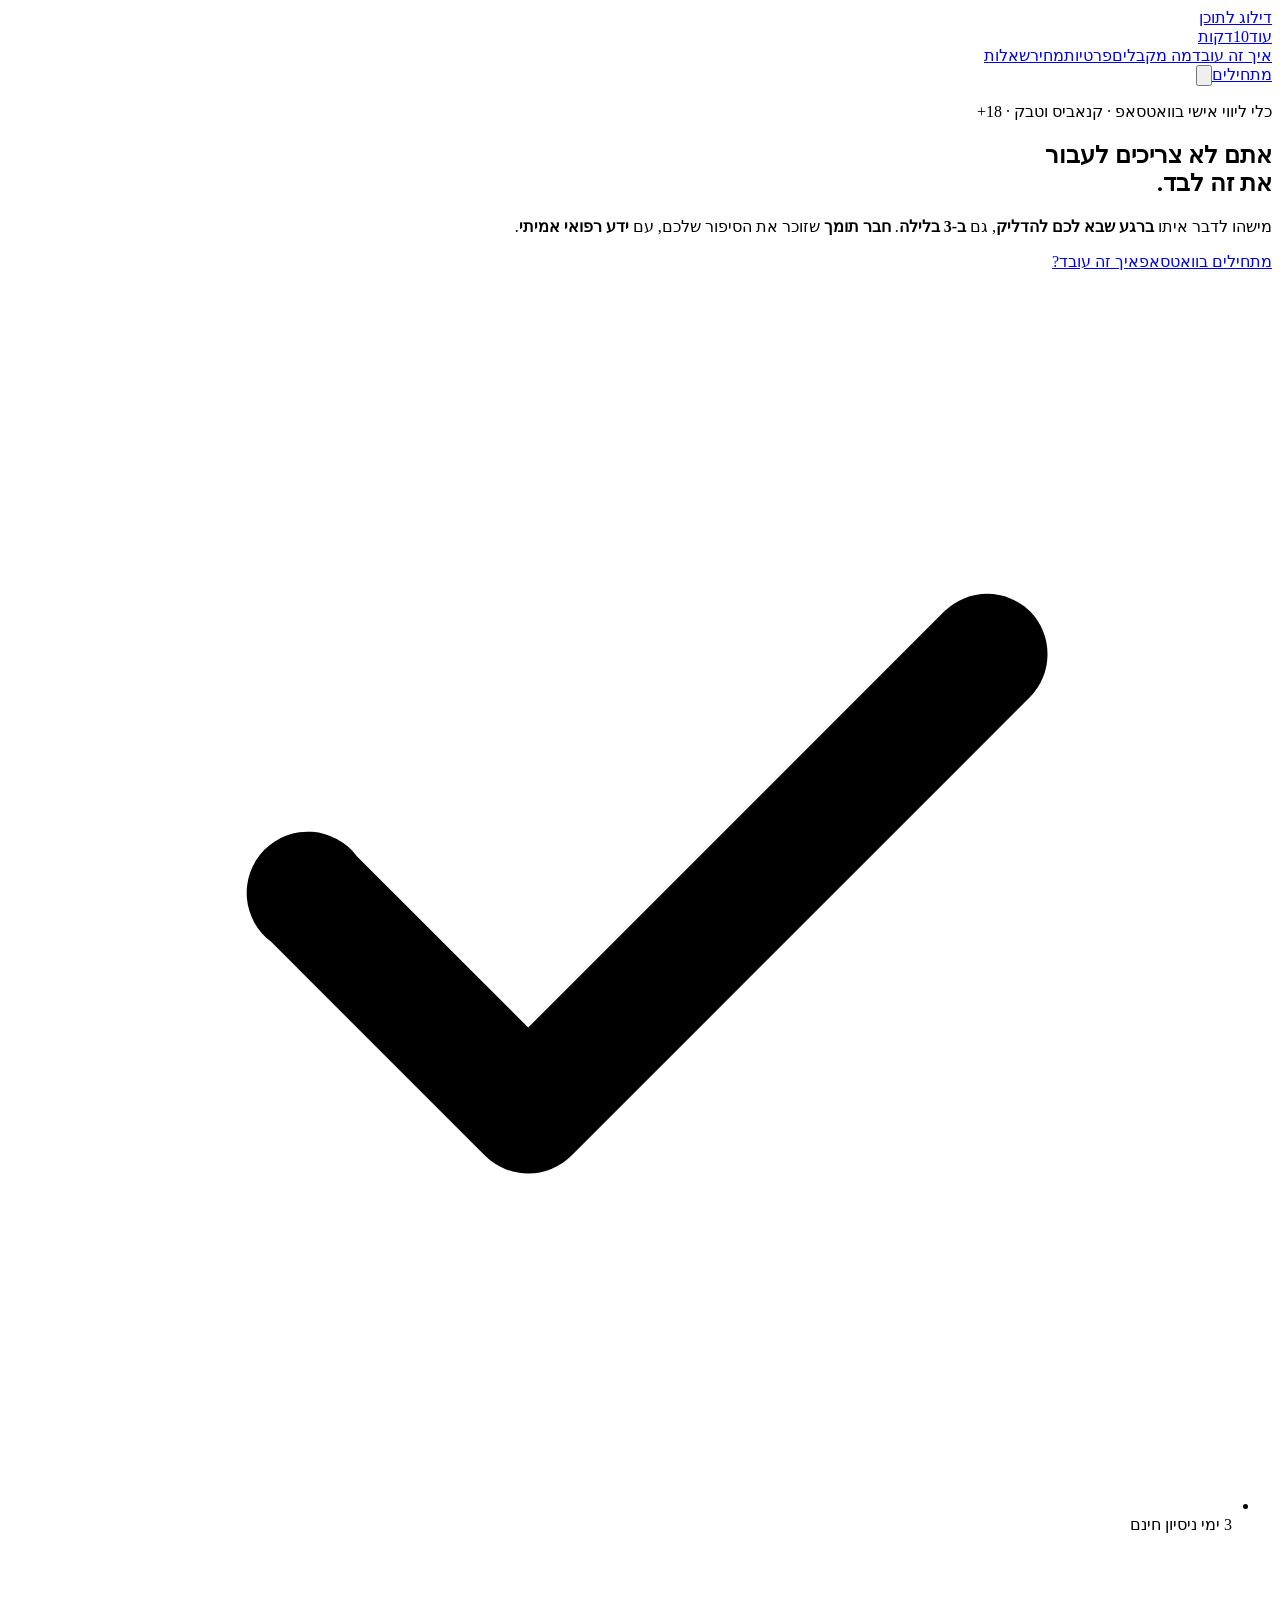
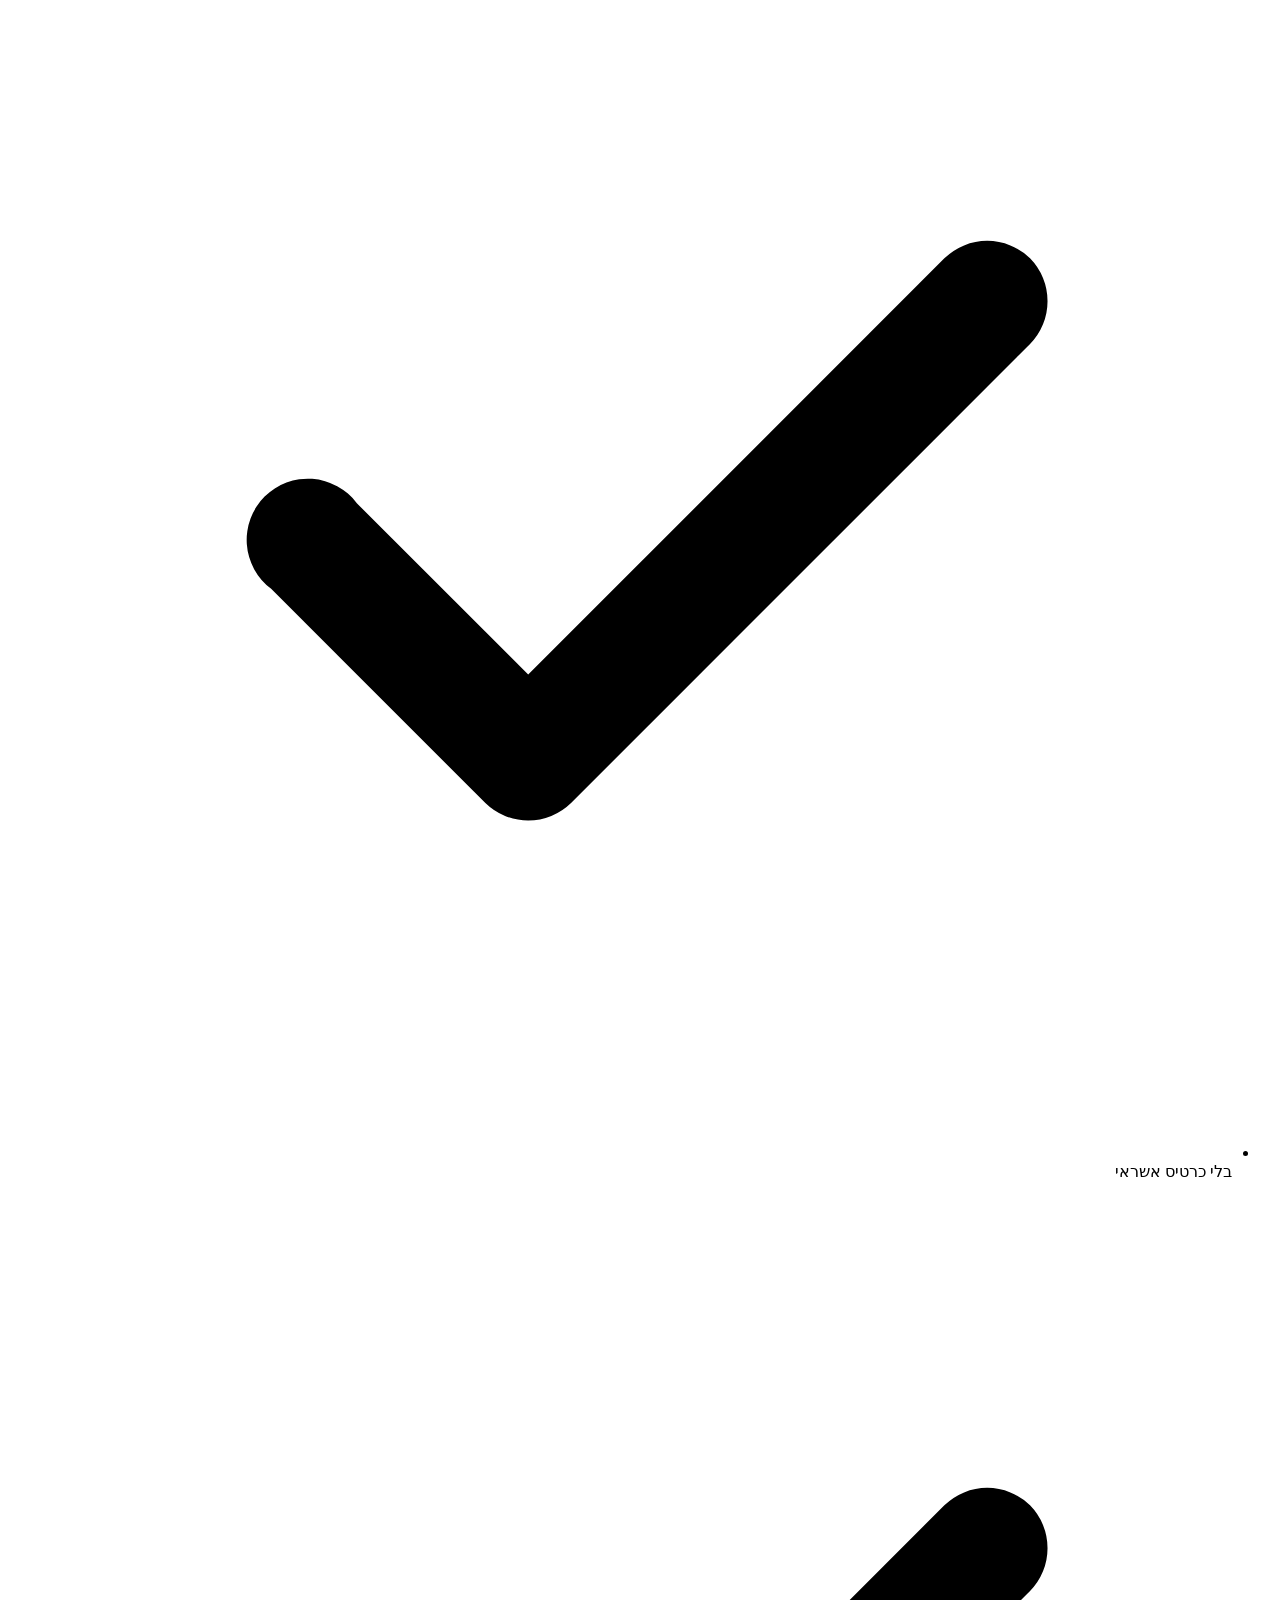
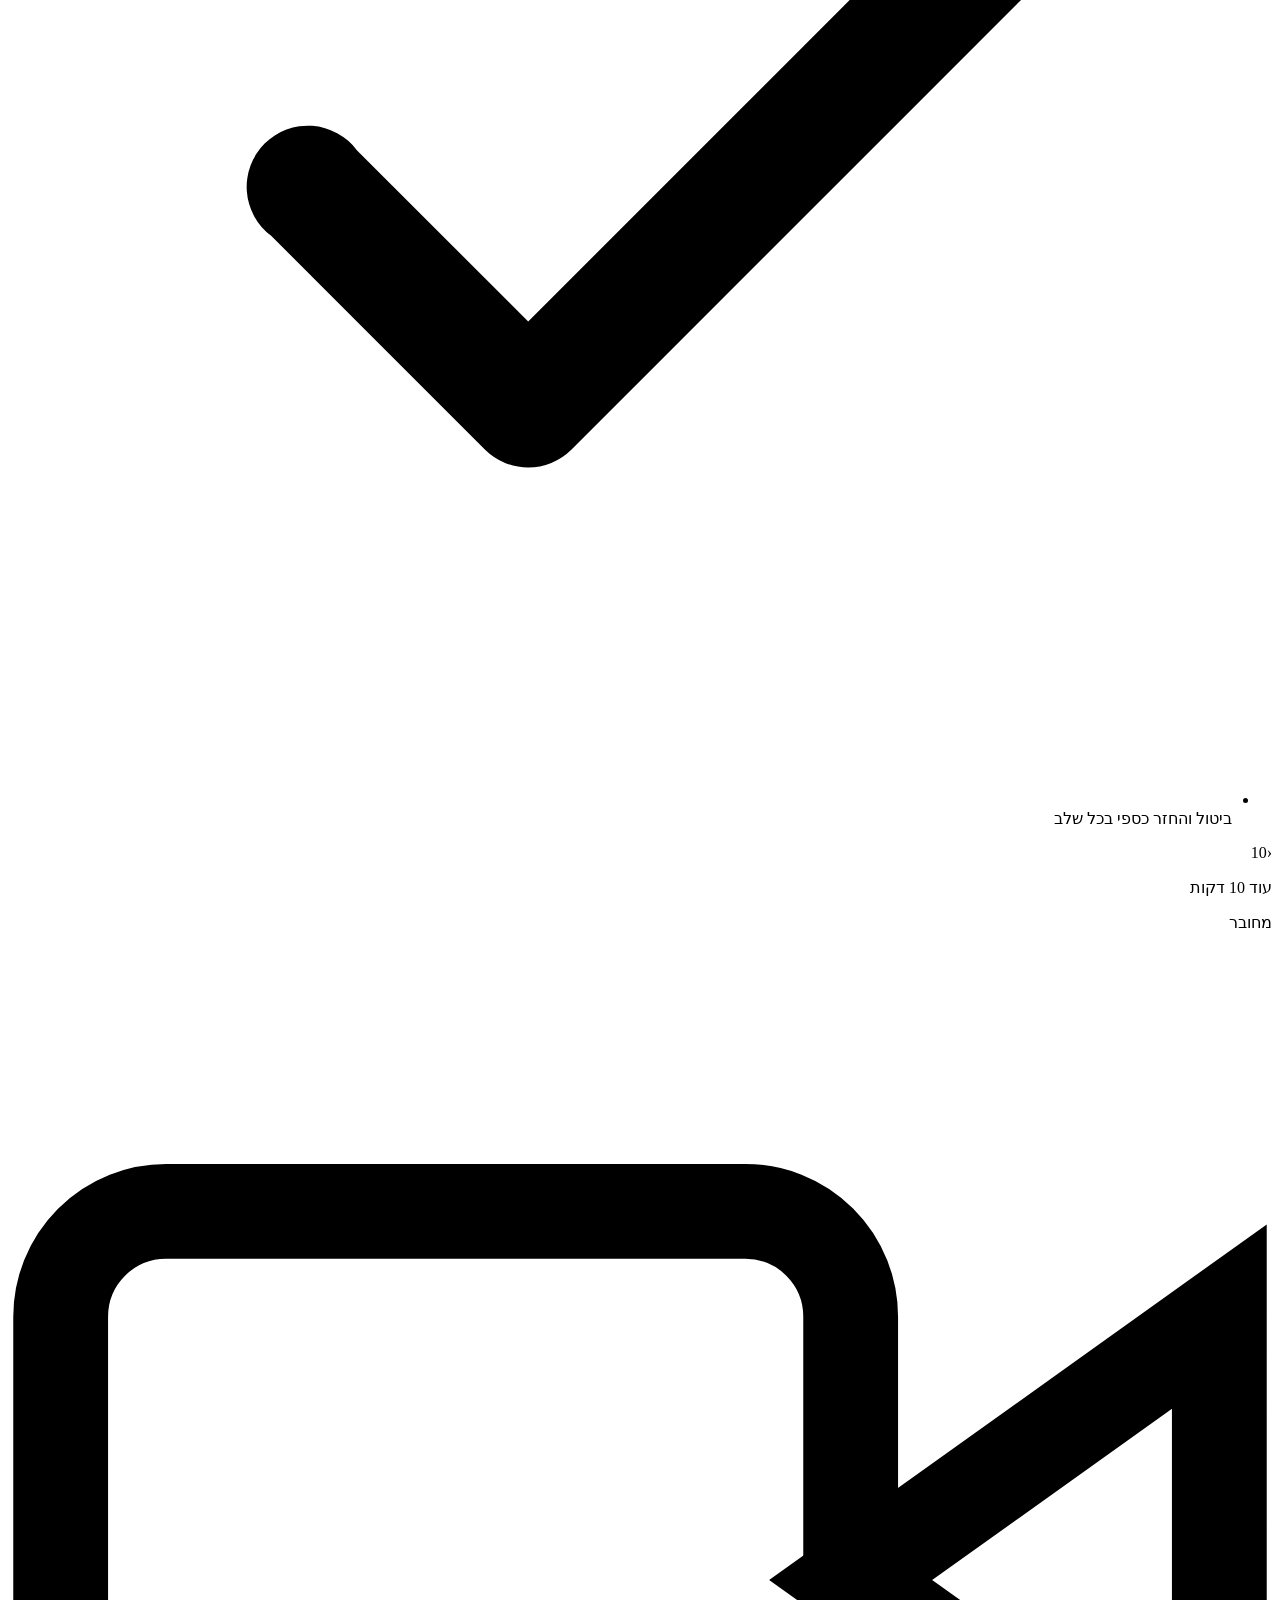
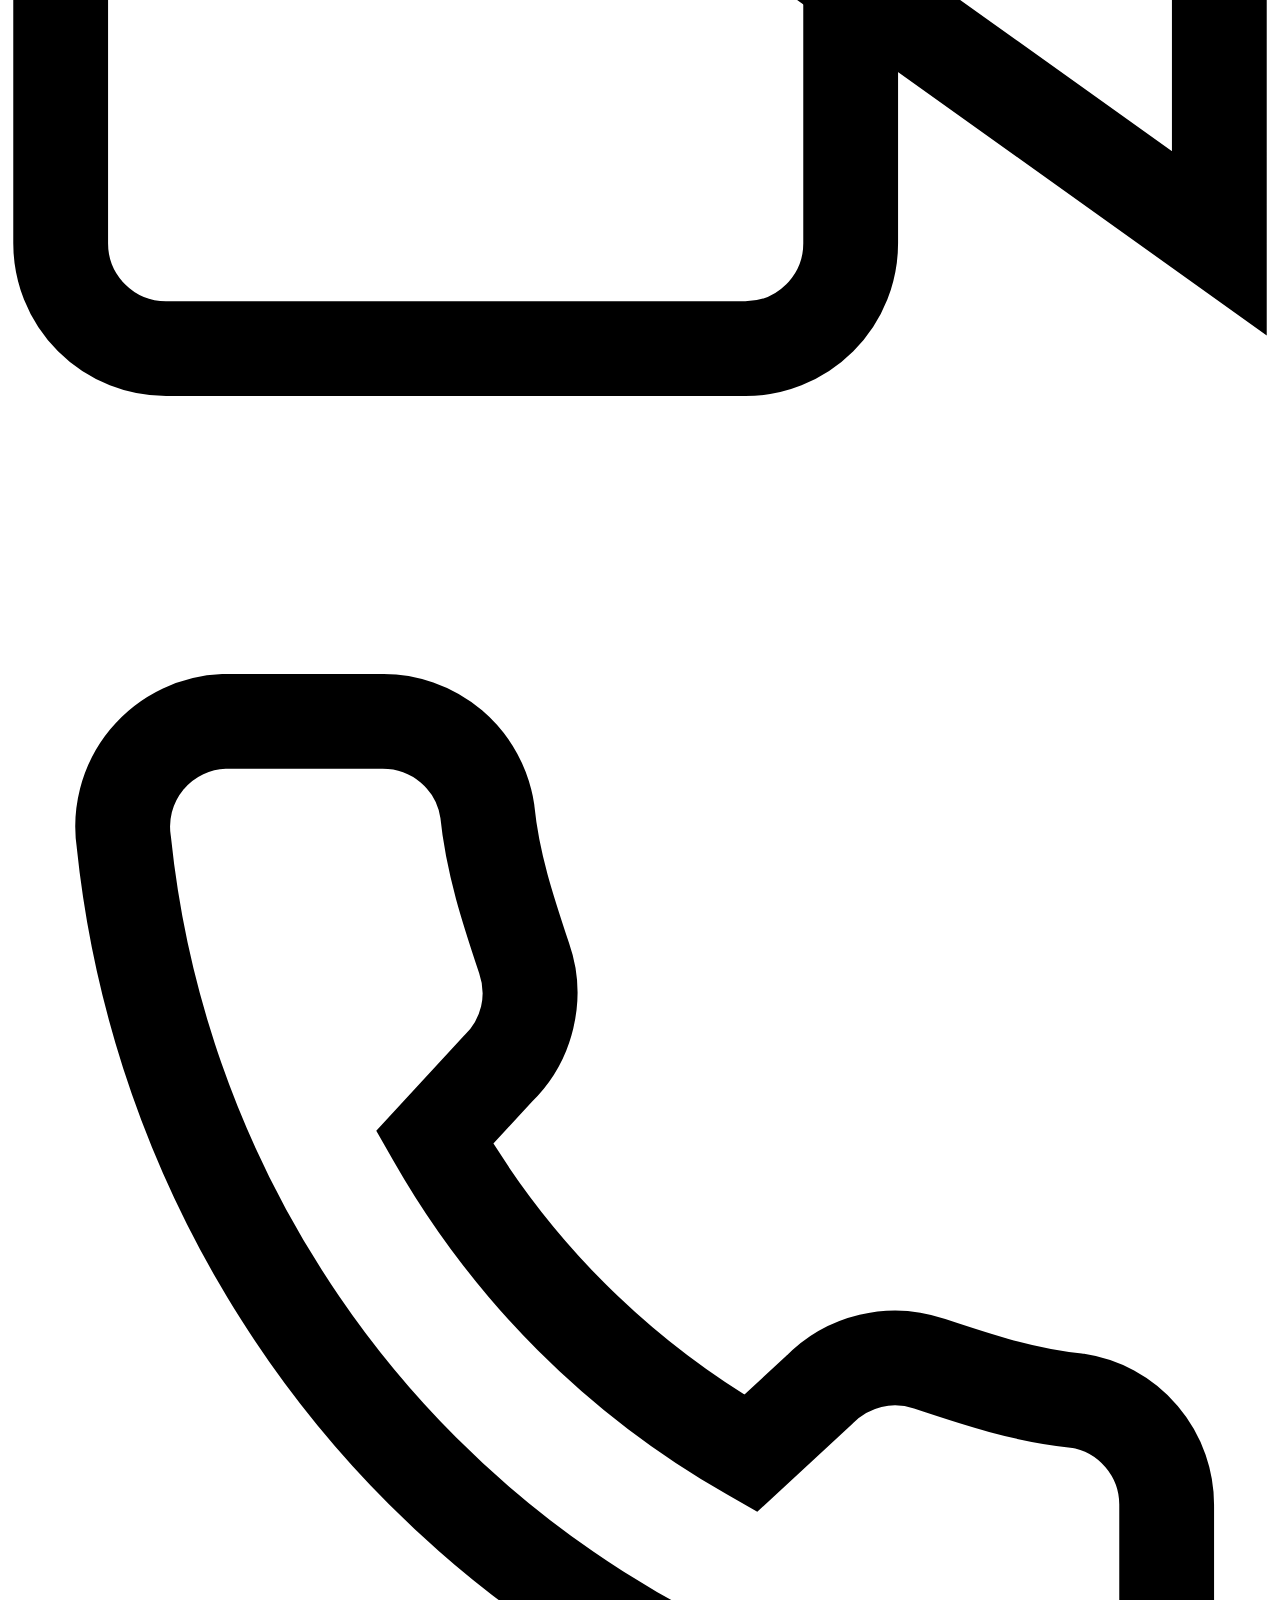
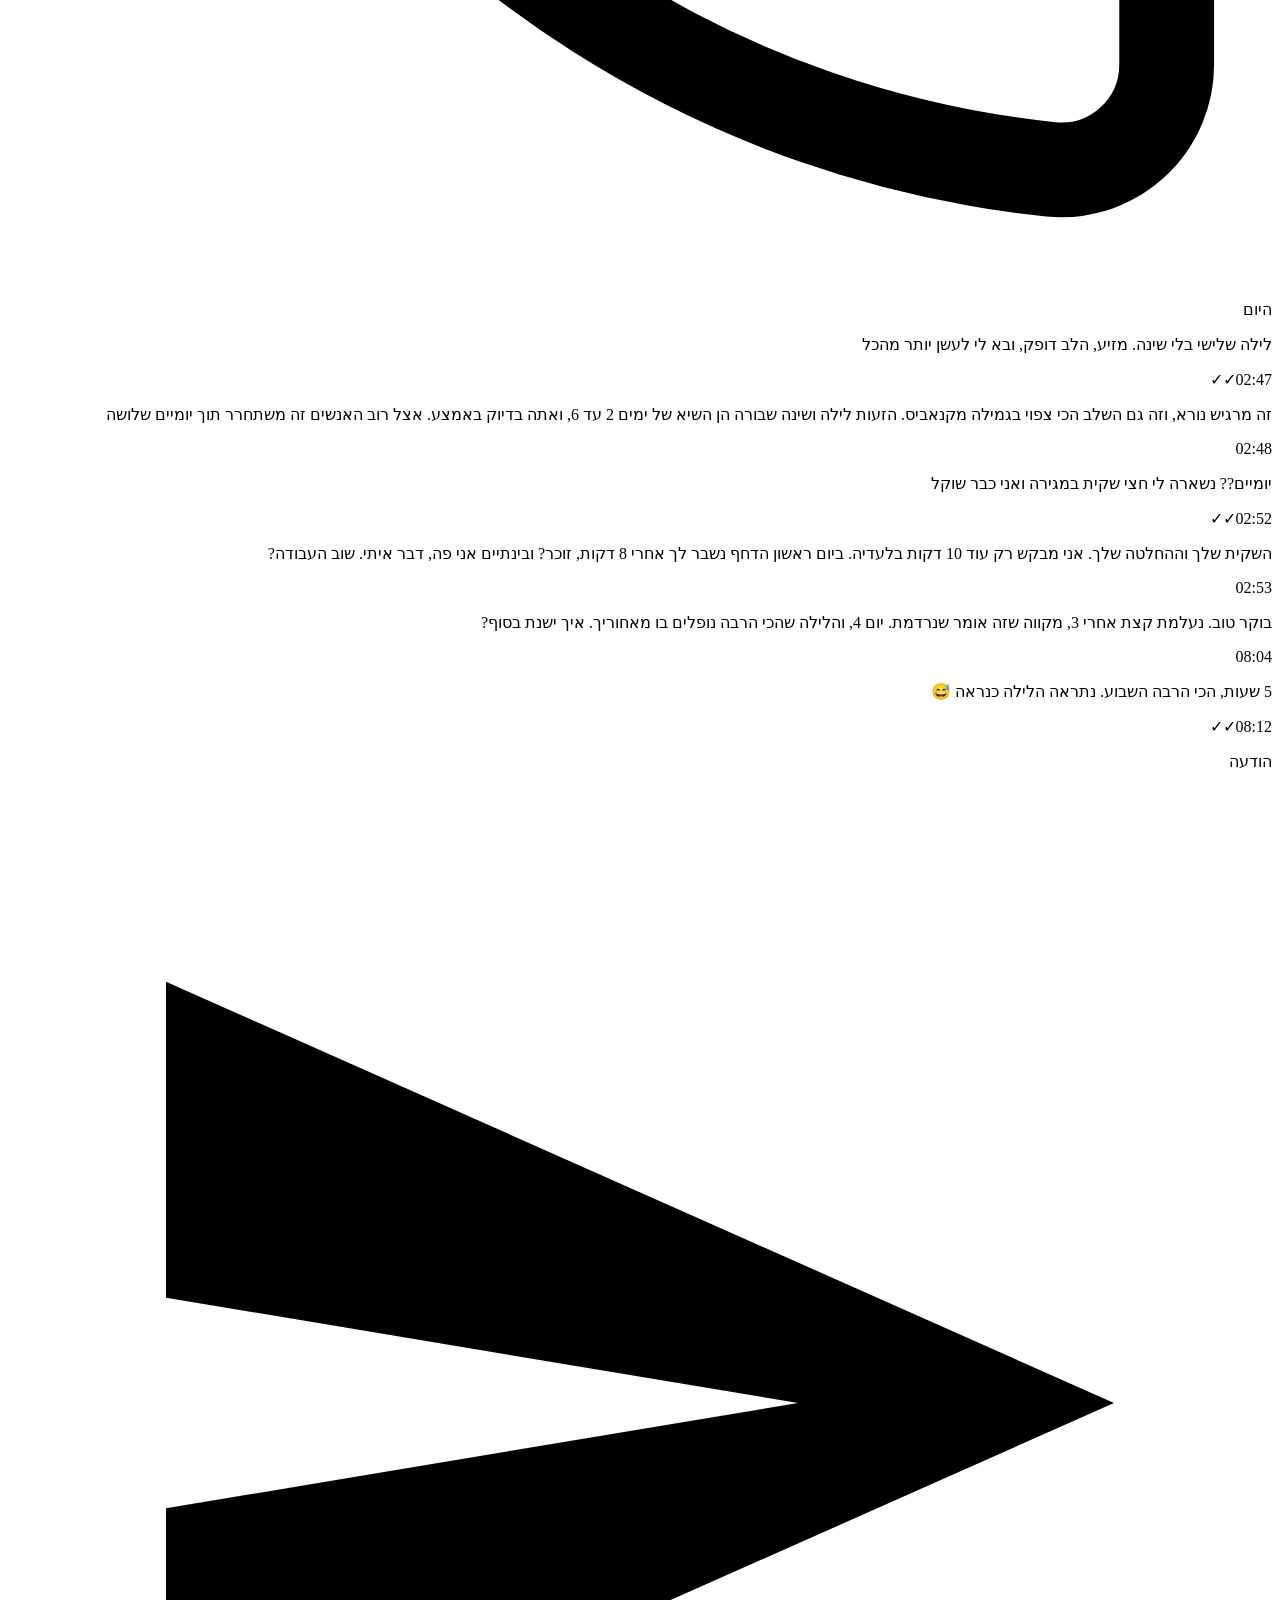
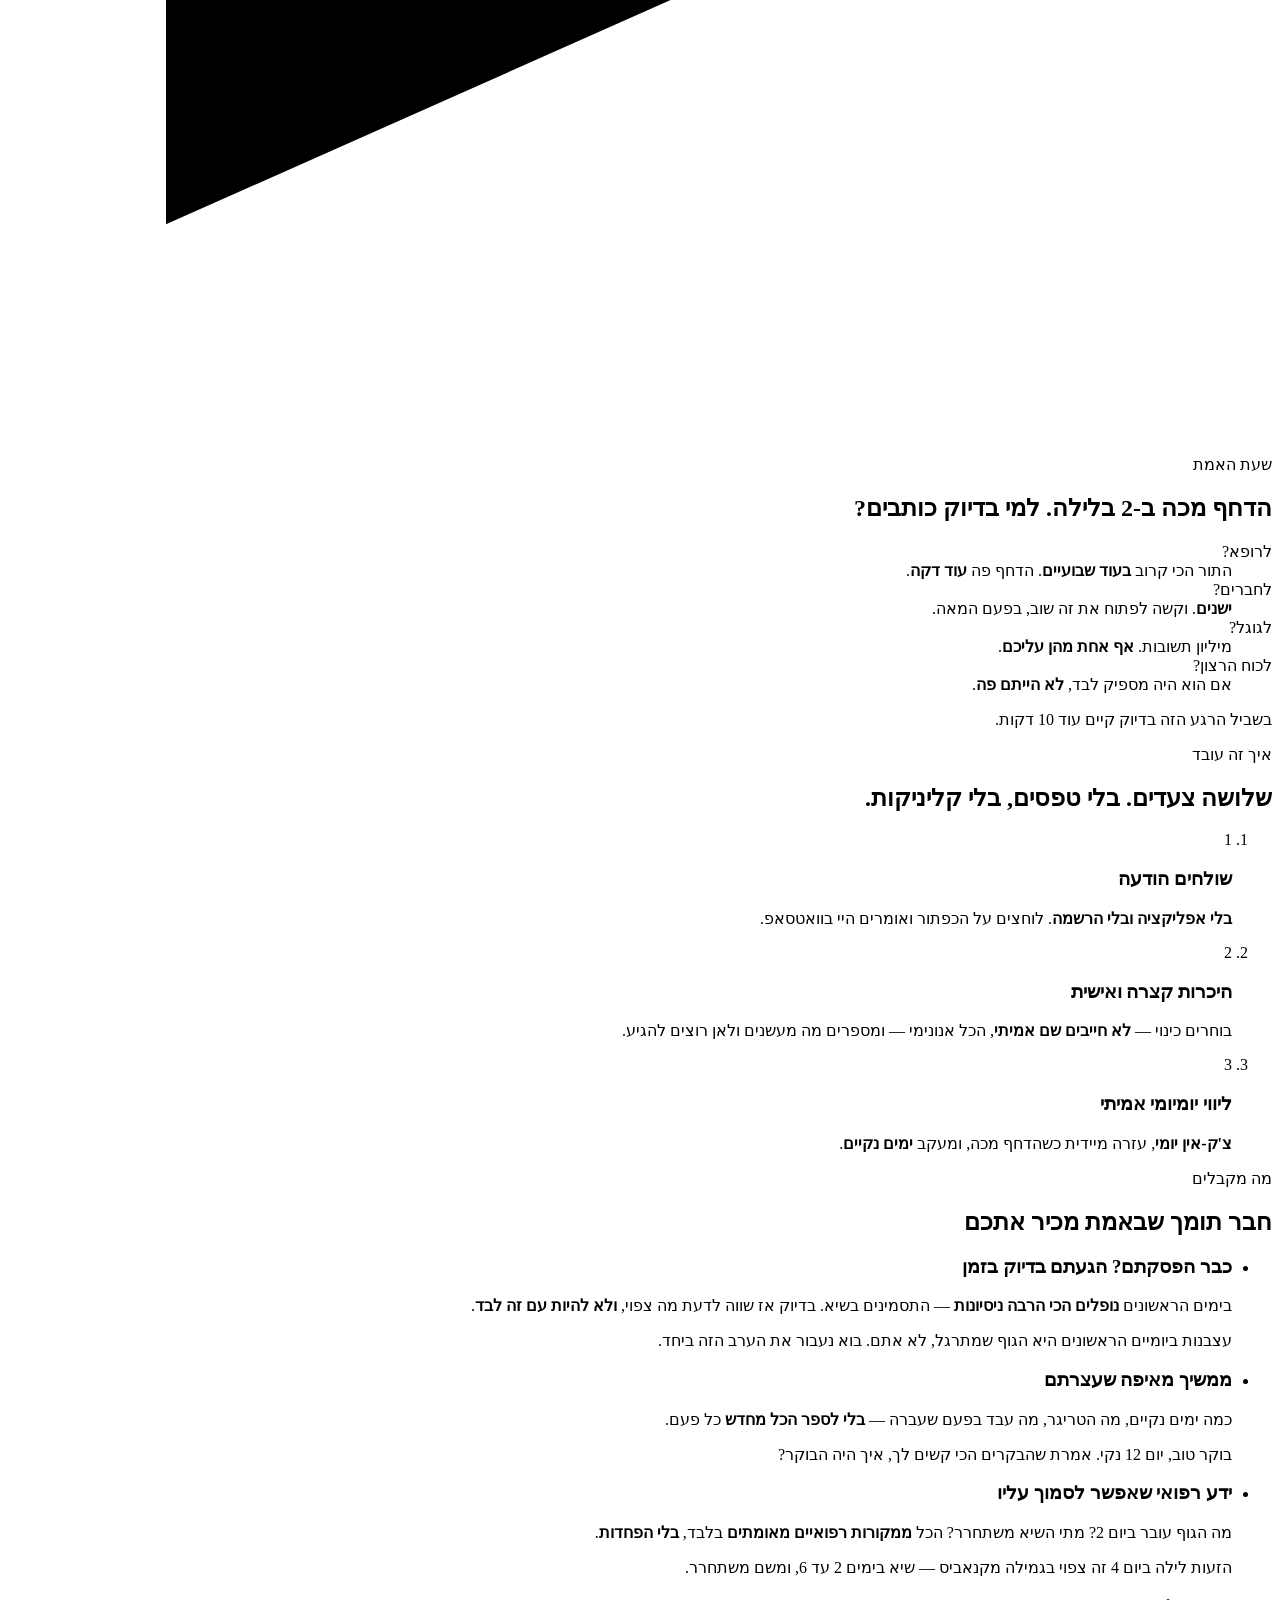
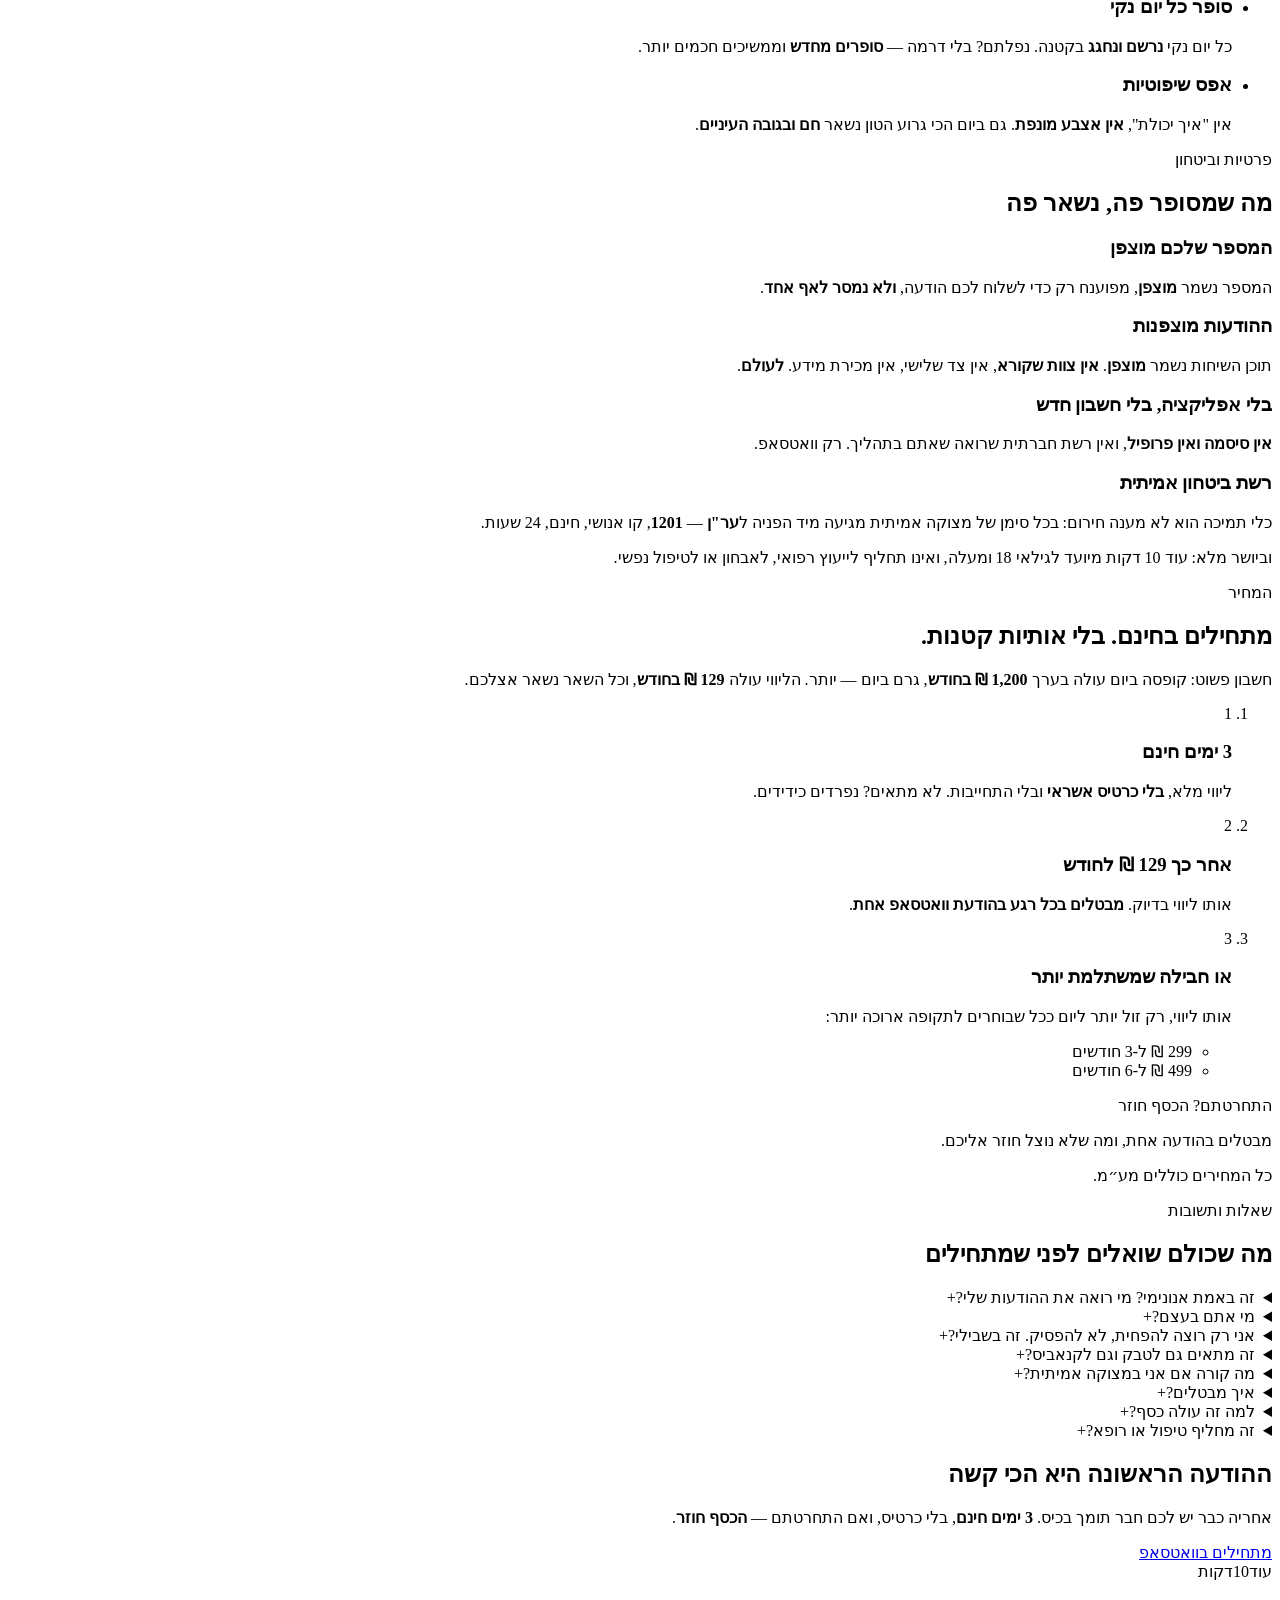
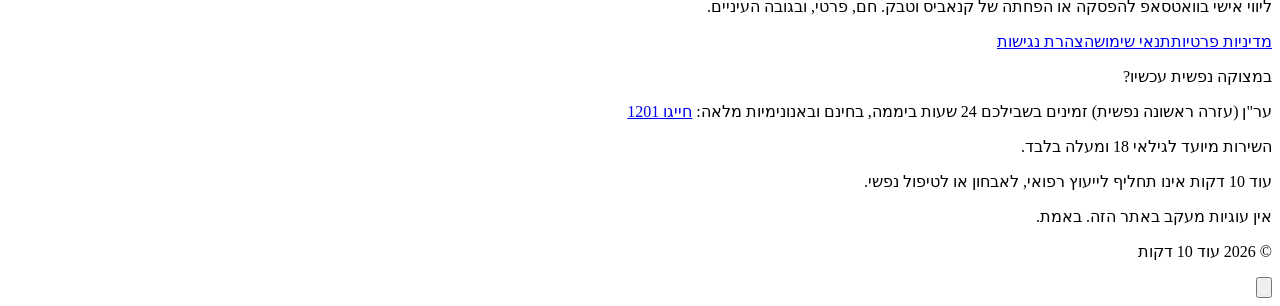
==== index.html @ 99d6e758 "deploy: od10 landing" ====
<!DOCTYPE html><!--PfLFIxn0717ZBJmPNACq7--><html lang="he" dir="rtl" class="__variable_29e9c3 __variable_bb5dc4"><head><meta charSet="utf-8"/><meta name="viewport" content="width=device-width, initial-scale=1"/><link rel="stylesheet" href="/od10-site/_next/static/css/7d9b120298d37b3e.css" data-precedence="next"/><link rel="preload" as="script" fetchPriority="low" href="/od10-site/_next/static/chunks/webpack-18ccf48b6e6c18bf.js"/><script src="/od10-site/_next/static/chunks/4bd1b696-c023c6e3521b1417.js" async=""></script><script src="/od10-site/_next/static/chunks/255-f966b36df833a702.js" async=""></script><script src="/od10-site/_next/static/chunks/main-app-56399e1a840329c0.js" async=""></script><script src="/od10-site/_next/static/chunks/619-ba102abea3e3d0e4.js" async=""></script><script src="/od10-site/_next/static/chunks/app/page-13c62856de426060.js" async=""></script><script src="/od10-site/_next/static/chunks/app/layout-a4df0aec4d3f6896.js" async=""></script><meta name="theme-color" content="#0e1b16"/><title>עוד 10 דקות | ליווי אישי בוואטסאפ לגמילה מקנאביס וטבק</title><meta name="description" content="ליווי אישי בוואטסאפ להפסקה או הפחתה של קנאביס וטבק. מישהו לדבר איתו ברגעי דחף, ידע רפואי מאומת ומעקב ימים נקיים. 3 ימי ניסיון חינם, בלי כרטיס אשראי."/><meta name="robots" content="index, follow"/><meta property="og:title" content="עוד 10 דקות | ליווי אישי בוואטסאפ לגמילה מקנאביס וטבק"/><meta property="og:description" content="ליווי אישי בוואטסאפ להפסקה או הפחתה של קנאביס וטבק. מישהו לדבר איתו ברגעי דחף, ידע רפואי מאומת ומעקב ימים נקיים. 3 ימי ניסיון חינם, בלי כרטיס אשראי."/><meta property="og:site_name" content="עוד 10 דקות"/><meta property="og:locale" content="he_IL"/><meta property="og:type" content="website"/><meta name="twitter:card" content="summary"/><meta name="twitter:title" content="עוד 10 דקות | ליווי אישי בוואטסאפ לגמילה מקנאביס וטבק"/><meta name="twitter:description" content="ליווי אישי בוואטסאפ להפסקה או הפחתה של קנאביס וטבק. מישהו לדבר איתו ברגעי דחף, ידע רפואי מאומת ומעקב ימים נקיים. 3 ימי ניסיון חינם, בלי כרטיס אשראי."/><link rel="icon" href="/od10-site/icon.svg?0298f5da7a929475" type="image/svg+xml" sizes="any"/><script src="/od10-site/_next/static/chunks/polyfills-42372ed130431b0a.js" noModule=""></script></head><body class="bg-paper text-ink font-body"><div hidden=""><!--$--><!--/$--></div><header class="on-night sticky top-0 z-50 border-b border-night-line bg-night/85 backdrop-blur-md"><a href="#main" class="sr-only focus:not-sr-only focus:absolute focus:top-2 focus:start-2 focus:z-50 focus:rounded-full focus:bg-green focus:px-4 focus:py-2 focus:text-fog">דילוג לתוכן</a><div class="mx-auto flex h-16 max-w-6xl items-center justify-between px-4 sm:px-6"><a class="text-fog text-2xl transition-opacity duration-150 ease-out hover:opacity-80 lg:text-3xl" aria-label="עוד 10 דקות, לעמוד הבית" href="/od10-site/"><span class="font-display inline-flex items-baseline gap-[0.28em] leading-none whitespace-nowrap "><span>עוד</span><span class="badge-10">10</span><span>דקות</span></span></a><nav aria-label="ניווט ראשי" class="hidden items-center gap-9 lg:flex"><a class="text-xl font-semibold text-fog-soft transition-colors duration-150 ease-out hover:text-fog" href="/od10-site/#how">איך זה עובד</a><a class="text-xl font-semibold text-fog-soft transition-colors duration-150 ease-out hover:text-fog" href="/od10-site/#benefits">מה מקבלים</a><a class="text-xl font-semibold text-fog-soft transition-colors duration-150 ease-out hover:text-fog" href="/od10-site/#trust">פרטיות</a><a class="text-xl font-semibold text-fog-soft transition-colors duration-150 ease-out hover:text-fog" href="/od10-site/#pricing">מחיר</a><a class="text-xl font-semibold text-fog-soft transition-colors duration-150 ease-out hover:text-fog" href="/od10-site/#faq">שאלות</a></nav><div class="flex items-center gap-2"><a href="https://wa.me/972000000000" target="_blank" rel="noopener noreferrer" class="inline-flex items-center justify-center rounded-full font-bold transition-colors duration-150 ease-out active:translate-y-px px-5 py-3 text-sm bg-green text-white hover:bg-green-deep ">מתחילים</a><button type="button" aria-label="פתיחת התפריט" aria-expanded="false" aria-controls="mobile-menu" class="grid size-11 place-items-center rounded-lg text-fog transition-colors duration-150 ease-out hover:bg-night-soft lg:hidden"><svg viewBox="0 0 24 24" fill="none" stroke="currentColor" stroke-width="2" stroke-linecap="round" aria-hidden="true" class="size-6"><line x1="4" y1="7" x2="20" y2="7"></line><line x1="4" y1="12" x2="20" y2="12"></line><line x1="4" y1="17" x2="20" y2="17"></line></svg></button></div></div></header><main id="main"><section class="on-night relative overflow-hidden bg-night text-fog"><div aria-hidden="true" class="pointer-events-none absolute inset-0" style="background:radial-gradient(42rem 30rem at 18% 65%, rgba(30, 129, 84, 0.16), transparent 65%)"></div><div class="relative mx-auto grid max-w-6xl items-start gap-8 px-4 pt-8 pb-12 sm:px-6 lg:grid-cols-[1fr_minmax(0,420px)] lg:gap-16 lg:pt-14 lg:pb-24"><div><p class="text-sm font-semibold text-green-soft lg:text-lg">כלי ליווי אישי בוואטסאפ · קנאביס וטבק · 18+</p><h1 class="mt-5 text-[2.3rem] leading-[1.15] sm:text-5xl lg:text-[4.5rem]">אתם לא צריכים לעבור<br/>את זה <span class="text-green-soft">לבד</span>.</h1><p class="mt-6 max-w-[40ch] text-lg leading-[1.85] text-fog-soft lg:text-2xl">מישהו לדבר איתו <strong>ברגע שבא לכם להדליק</strong>, גם<!-- --> <strong>ב-3 בלילה</strong>. <strong>חבר תומך</strong> שזוכר את הסיפור שלכם, עם <strong>ידע רפואי אמיתי</strong>.</p><div class="mt-9 flex flex-wrap items-center gap-x-7 gap-y-4"><a href="https://wa.me/972000000000" target="_blank" rel="noopener noreferrer" class="inline-flex items-center justify-center rounded-full font-bold transition-colors duration-150 ease-out active:translate-y-px px-9 py-4 text-xl bg-green text-white hover:bg-green-deep ">מתחילים בוואטסאפ</a><a href="#how" class="text-lg font-semibold text-fog underline decoration-green-soft decoration-2 underline-offset-8 transition-colors duration-150 ease-out hover:text-green-soft lg:text-2xl">איך זה עובד?</a></div><ul class="mt-6 flex flex-col gap-2.5 text-base font-medium text-fog sm:flex-row sm:flex-wrap sm:gap-x-5 lg:text-lg"><li class="flex items-center gap-2"><svg viewBox="0 0 20 20" fill="currentColor" aria-hidden="true" class="size-5 shrink-0 text-green-soft"><path fill-rule="evenodd" d="M16.7 5.3a1 1 0 0 1 0 1.4l-7.5 7.5a1 1 0 0 1-1.4 0l-3.5-3.5a1 1 0 1 1 1.4-1.4l2.8 2.8 6.8-6.8a1 1 0 0 1 1.4 0Z" clip-rule="evenodd"></path></svg>3 ימי ניסיון חינם</li><li class="flex items-center gap-2"><svg viewBox="0 0 20 20" fill="currentColor" aria-hidden="true" class="size-5 shrink-0 text-green-soft"><path fill-rule="evenodd" d="M16.7 5.3a1 1 0 0 1 0 1.4l-7.5 7.5a1 1 0 0 1-1.4 0l-3.5-3.5a1 1 0 1 1 1.4-1.4l2.8 2.8 6.8-6.8a1 1 0 0 1 1.4 0Z" clip-rule="evenodd"></path></svg>בלי כרטיס אשראי</li><li class="flex items-center gap-2"><svg viewBox="0 0 20 20" fill="currentColor" aria-hidden="true" class="size-5 shrink-0 text-green-soft"><path fill-rule="evenodd" d="M16.7 5.3a1 1 0 0 1 0 1.4l-7.5 7.5a1 1 0 0 1-1.4 0l-3.5-3.5a1 1 0 1 1 1.4-1.4l2.8 2.8 6.8-6.8a1 1 0 0 1 1.4 0Z" clip-rule="evenodd"></path></svg>ביטול והחזר כספי בכל שלב</li></ul></div><div class="justify-self-center lg:justify-self-end"><div class="w-full max-w-[400px] overflow-hidden rounded-3xl border border-night-line font-normal shadow-xl" role="img" aria-label="הדמיה של שיחת וואטסאפ עם עוד 10 דקות, מדחף קשה ב-3 לפנות בוקר ועד הבוקר שאחריו"><div class="flex items-center justify-between gap-2 border-b border-wal-line bg-wal-head px-3 py-2"><div class="flex min-w-0 items-center gap-2.5"><span aria-hidden="true" class="text-2xl leading-none text-wal-time">‹</span><span class="font-display grid size-10 shrink-0 place-items-center rounded-full bg-green text-base text-white">10</span><div class="leading-tight"><p class="text-[15px] font-semibold text-wal-text">עוד 10 דקות</p><p class="text-xs text-wal-time">מחובר</p></div></div><div class="flex shrink-0 gap-4 text-wal-time" aria-hidden="true"><svg viewBox="0 0 24 24" fill="none" stroke="currentColor" stroke-width="1.8" class="size-5"><path d="M23 7l-7 5 7 5V7z"></path><rect x="1" y="5" width="15" height="14" rx="2"></rect></svg><svg viewBox="0 0 24 24" fill="none" stroke="currentColor" stroke-width="1.8" class="size-5"><path d="M22 16.9v3a2 2 0 0 1-2.2 2 19.8 19.8 0 0 1-8.6-3 19.5 19.5 0 0 1-6-6 19.8 19.8 0 0 1-3-8.6A2 2 0 0 1 4.1 2h3a2 2 0 0 1 2 1.7c.1 1 .4 1.9.7 2.8a2 2 0 0 1-.5 2.1L8.1 9.9a16 16 0 0 0 6 6l1.3-1.2a2 2 0 0 1 2.1-.5c.9.3 1.8.6 2.8.7a2 2 0 0 1 1.7 2z"></path></svg></div></div><div class="flex flex-col gap-2 bg-wal-bg px-3 py-4"><p class="mx-auto my-1 w-fit rounded-lg bg-wal-in px-3 py-1 text-xs text-wal-time shadow-sm">היום</p><div class="max-w-[82%] rounded-lg px-2.5 py-1.5 text-[14.5px] leading-relaxed text-wal-text shadow-sm self-end rounded-se-sm bg-wal-out"><p>לילה שלישי בלי שינה. מזיע, הלב דופק, ובא לי לעשן יותר מהכל</p><p class="mt-0.5 text-end text-[11px] leading-none text-wal-time">02:47<span class="ms-1 text-wal-tick" aria-hidden="true">✓✓</span></p></div><div class="max-w-[82%] rounded-lg px-2.5 py-1.5 text-[14.5px] leading-relaxed text-wal-text shadow-sm self-start rounded-ss-sm bg-wal-in"><p>זה מרגיש נורא, וזה גם השלב הכי צפוי בגמילה מקנאביס. הזעות לילה ושינה שבורה הן השיא של ימים 2 עד 6, ואתה בדיוק באמצע. אצל רוב האנשים זה משתחרר תוך יומיים שלושה</p><p class="mt-0.5 text-end text-[11px] leading-none text-wal-time">02:48</p></div><div class="max-w-[82%] rounded-lg px-2.5 py-1.5 text-[14.5px] leading-relaxed text-wal-text shadow-sm self-end rounded-se-sm bg-wal-out"><p>יומיים?? נשארה לי חצי שקית במגירה ואני כבר שוקל</p><p class="mt-0.5 text-end text-[11px] leading-none text-wal-time">02:52<span class="ms-1 text-wal-tick" aria-hidden="true">✓✓</span></p></div><div class="max-w-[82%] rounded-lg px-2.5 py-1.5 text-[14.5px] leading-relaxed text-wal-text shadow-sm self-start rounded-ss-sm bg-wal-in"><p>השקית שלך וההחלטה שלך. אני מבקש רק עוד 10 דקות בלעדיה. ביום ראשון הדחף נשבר לך אחרי 8 דקות, זוכר? ובינתיים אני פה, דבר איתי. שוב העבודה?</p><p class="mt-0.5 text-end text-[11px] leading-none text-wal-time">02:53</p></div><div class="max-w-[82%] rounded-lg px-2.5 py-1.5 text-[14.5px] leading-relaxed text-wal-text shadow-sm self-start rounded-ss-sm bg-wal-in"><p>בוקר טוב. נעלמת קצת אחרי 3, מקווה שזה אומר שנרדמת. יום 4, והלילה שהכי הרבה נופלים בו מאחוריך. איך ישנת בסוף?</p><p class="mt-0.5 text-end text-[11px] leading-none text-wal-time">08:04</p></div><div class="max-w-[82%] rounded-lg px-2.5 py-1.5 text-[14.5px] leading-relaxed text-wal-text shadow-sm self-end rounded-se-sm bg-wal-out"><p>5 שעות, הכי הרבה השבוע. נתראה הלילה כנראה 😅</p><p class="mt-0.5 text-end text-[11px] leading-none text-wal-time">08:12<span class="ms-1 text-wal-tick" aria-hidden="true">✓✓</span></p></div></div><div class="flex items-center gap-2 bg-wal-head px-3 py-2"><div class="flex-1 rounded-full bg-wal-in px-4 py-2.5 text-sm text-wal-time">הודעה</div><span class="grid size-9 shrink-0 place-items-center rounded-full bg-green text-white" aria-hidden="true"><svg viewBox="0 0 24 24" fill="currentColor" class="size-[18px]"><path d="M3 20l18-8L3 4v6l12 2-12 2v6z"></path></svg></span></div></div></div></div></section><section class="on-night border-t border-night-line bg-night-soft py-12 text-fog lg:py-24"><div class="mx-auto max-w-6xl px-4 sm:px-6"><p class="text-sm font-semibold text-green-soft lg:text-lg">שעת האמת</p><h2 class="mt-3 max-w-2xl text-[1.6rem] sm:text-4xl lg:text-[3.5rem]">הדחף מכה ב-2 בלילה. למי בדיוק כותבים?</h2><dl class="mt-8 grid gap-4 sm:grid-cols-2 sm:gap-x-12 sm:gap-y-8 lg:mt-14"><div class="rounded-2xl border border-night-line bg-night p-5 sm:rounded-none sm:border-y-0 sm:border-e-0 sm:border-s-2 sm:bg-transparent sm:p-0 sm:ps-5"><dt class="text-xl font-bold text-fog lg:text-3xl">לרופא?</dt><dd class="mt-1.5 leading-[1.85] text-fog-soft lg:text-xl">התור הכי קרוב <strong>בעוד שבועיים</strong>. הדחף פה<!-- --> <strong>עוד דקה</strong>.</dd></div><div class="rounded-2xl border border-night-line bg-night p-5 sm:rounded-none sm:border-y-0 sm:border-e-0 sm:border-s-2 sm:bg-transparent sm:p-0 sm:ps-5"><dt class="text-xl font-bold text-fog lg:text-3xl">לחברים?</dt><dd class="mt-1.5 leading-[1.85] text-fog-soft lg:text-xl"><strong>ישנים</strong>. וקשה לפתוח את זה שוב, בפעם המאה.</dd></div><div class="rounded-2xl border border-night-line bg-night p-5 sm:rounded-none sm:border-y-0 sm:border-e-0 sm:border-s-2 sm:bg-transparent sm:p-0 sm:ps-5"><dt class="text-xl font-bold text-fog lg:text-3xl">לגוגל?</dt><dd class="mt-1.5 leading-[1.85] text-fog-soft lg:text-xl">מיליון תשובות. <strong>אף אחת מהן עליכם</strong>.</dd></div><div class="rounded-2xl border border-night-line bg-night p-5 sm:rounded-none sm:border-y-0 sm:border-e-0 sm:border-s-2 sm:bg-transparent sm:p-0 sm:ps-5"><dt class="text-xl font-bold text-fog lg:text-3xl">לכוח הרצון?</dt><dd class="mt-1.5 leading-[1.85] text-fog-soft lg:text-xl">אם הוא היה מספיק לבד, <strong>לא הייתם פה</strong>.</dd></div></dl><p class="font-display mt-10 max-w-[46ch] text-2xl leading-snug sm:text-[1.7rem] lg:text-4xl">בשביל הרגע הזה בדיוק קיים<!-- --> <span class="text-green-soft">עוד 10 דקות</span>.</p></div></section><section id="how" class="scroll-mt-16 bg-paper py-12 lg:py-24"><div class="mx-auto max-w-6xl px-4 sm:px-6"><p class="text-sm font-semibold text-green-deep lg:text-lg">איך זה עובד</p><h2 class="mt-3 max-w-2xl text-[1.6rem] sm:text-4xl lg:text-[3.5rem]">שלושה צעדים. בלי טפסים, בלי קליניקות.</h2><ol class="mt-8 grid gap-8 lg:mt-16 lg:grid-cols-3 lg:gap-12"><li><span aria-hidden="true" class="font-display grid size-12 place-items-center rounded-full border border-line bg-card text-xl text-green">1</span><h3 class="mt-5 text-xl lg:text-3xl">שולחים הודעה</h3><p class="mt-2 leading-[1.85] text-ink-soft lg:text-xl"><strong>בלי אפליקציה ובלי הרשמה</strong>. לוחצים על הכפתור ואומרים היי בוואטסאפ.</p></li><li><span aria-hidden="true" class="font-display grid size-12 place-items-center rounded-full border border-line bg-card text-xl text-green">2</span><h3 class="mt-5 text-xl lg:text-3xl">היכרות קצרה ואישית</h3><p class="mt-2 leading-[1.85] text-ink-soft lg:text-xl">בוחרים כינוי — <strong>לא חייבים שם אמיתי</strong>, הכל<!-- --> <span class="font-bold text-green-deep">אנונימי</span> — ומספרים מה מעשנים ולאן רוצים להגיע.</p></li><li><span aria-hidden="true" class="font-display grid size-12 place-items-center rounded-full border border-line bg-card text-xl text-green">3</span><h3 class="mt-5 text-xl lg:text-3xl">ליווי יומיומי אמיתי</h3><p class="mt-2 leading-[1.85] text-ink-soft lg:text-xl"><strong>צ&#x27;ק-אין יומי</strong>, עזרה מיידית כשהדחף מכה, ומעקב<!-- --> <strong>ימים נקיים</strong>.</p></li></ol></div></section><section id="benefits" class="scroll-mt-16 bg-paper-deep py-12 lg:py-24"><div class="mx-auto max-w-6xl px-4 sm:px-6"><p class="text-sm font-semibold text-green-deep lg:text-lg">מה מקבלים</p><h2 class="mt-3 max-w-2xl text-[1.6rem] sm:text-4xl lg:text-[3.5rem]">חבר תומך שבאמת מכיר אתכם</h2><ul class="mt-8 flex flex-col gap-4 lg:mt-12 lg:block lg:gap-0"><li class="rounded-2xl border border-line bg-card p-5 shadow-sm lg:grid lg:grid-cols-[360px_1fr] lg:gap-10 lg:rounded-none lg:border-x-0 lg:border-t-0 lg:border-b lg:bg-transparent lg:p-0 lg:py-8 lg:shadow-none lg:last:border-b-0"><h3 class="text-xl lg:text-3xl">כבר הפסקתם? הגעתם בדיוק בזמן</h3><div class="mt-2 lg:mt-0"><p class="max-w-prose leading-[1.85] text-ink-soft lg:text-xl">בימים הראשונים <strong>נופלים הכי הרבה ניסיונות</strong> — התסמינים בשיא. בדיוק אז שווה לדעת מה צפוי,<!-- --> <strong>ולא להיות עם זה לבד</strong>.</p><p class="mt-4 inline-block max-w-prose rounded-xl rounded-ss-sm border border-line bg-paper-deep px-4 py-2.5 text-[15px] leading-[1.85] text-ink lg:bg-card lg:text-lg">עצבנות ביומיים הראשונים היא הגוף שמתרגל, לא אתם. בוא נעבור את הערב הזה ביחד.</p></div></li><li class="rounded-2xl border border-line bg-card p-5 shadow-sm lg:grid lg:grid-cols-[360px_1fr] lg:gap-10 lg:rounded-none lg:border-x-0 lg:border-t-0 lg:border-b lg:bg-transparent lg:p-0 lg:py-8 lg:shadow-none lg:last:border-b-0"><h3 class="text-xl lg:text-3xl">ממשיך מאיפה שעצרתם</h3><div class="mt-2 lg:mt-0"><p class="max-w-prose leading-[1.85] text-ink-soft lg:text-xl">כמה ימים נקיים, מה הטריגר, מה עבד בפעם שעברה —<!-- --> <strong>בלי לספר הכל מחדש</strong> כל פעם.</p><p class="mt-4 inline-block max-w-prose rounded-xl rounded-ss-sm border border-line bg-paper-deep px-4 py-2.5 text-[15px] leading-[1.85] text-ink lg:bg-card lg:text-lg">בוקר טוב, יום 12 נקי. אמרת שהבקרים הכי קשים לך, איך היה הבוקר?</p></div></li><li class="rounded-2xl border border-line bg-card p-5 shadow-sm lg:grid lg:grid-cols-[360px_1fr] lg:gap-10 lg:rounded-none lg:border-x-0 lg:border-t-0 lg:border-b lg:bg-transparent lg:p-0 lg:py-8 lg:shadow-none lg:last:border-b-0"><h3 class="text-xl lg:text-3xl">ידע רפואי שאפשר לסמוך עליו</h3><div class="mt-2 lg:mt-0"><p class="max-w-prose leading-[1.85] text-ink-soft lg:text-xl">מה הגוף עובר ביום 2? מתי השיא משתחרר? הכל<!-- --> <strong>ממקורות רפואיים מאומתים</strong> בלבד,<!-- --> <strong>בלי הפחדות</strong>.</p><p class="mt-4 inline-block max-w-prose rounded-xl rounded-ss-sm border border-line bg-paper-deep px-4 py-2.5 text-[15px] leading-[1.85] text-ink lg:bg-card lg:text-lg">הזעות לילה ביום 4 זה צפוי בגמילה מקנאביס — שיא בימים 2 עד 6, ומשם משתחרר.</p></div></li><li class="rounded-2xl border border-line bg-card p-5 shadow-sm lg:grid lg:grid-cols-[360px_1fr] lg:gap-10 lg:rounded-none lg:border-x-0 lg:border-t-0 lg:border-b lg:bg-transparent lg:p-0 lg:py-8 lg:shadow-none lg:last:border-b-0"><h3 class="text-xl lg:text-3xl">סופר כל יום נקי</h3><div class="mt-2 lg:mt-0"><p class="max-w-prose leading-[1.85] text-ink-soft lg:text-xl">כל יום נקי <strong>נרשם ונחגג</strong> בקטנה. נפלתם? בלי דרמה —<!-- --> <strong>סופרים מחדש</strong> וממשיכים חכמים יותר.<!-- --></p></div></li><li class="rounded-2xl border border-line bg-card p-5 shadow-sm lg:grid lg:grid-cols-[360px_1fr] lg:gap-10 lg:rounded-none lg:border-x-0 lg:border-t-0 lg:border-b lg:bg-transparent lg:p-0 lg:py-8 lg:shadow-none lg:last:border-b-0"><h3 class="text-xl lg:text-3xl">אפס שיפוטיות</h3><div class="mt-2 lg:mt-0"><p class="max-w-prose leading-[1.85] text-ink-soft lg:text-xl">אין &quot;איך יכולת&quot;, <strong>אין אצבע מונפת</strong>. גם ביום הכי גרוע הטון נשאר <strong>חם ובגובה העיניים</strong>.</p></div></li></ul></div></section><section id="trust" class="on-night scroll-mt-16 bg-night py-12 text-fog lg:py-24"><div class="mx-auto max-w-6xl px-4 sm:px-6"><p class="text-sm font-semibold text-green-soft lg:text-lg">פרטיות וביטחון</p><h2 class="mt-3 max-w-2xl text-[1.6rem] sm:text-4xl lg:text-[3.5rem]">מה שמסופר פה, נשאר פה</h2><div class="mt-8 grid gap-4 sm:grid-cols-2 sm:gap-x-12 sm:gap-y-9 lg:mt-14"><div class="rounded-2xl border border-night-line bg-night-soft p-5 sm:rounded-none sm:border-0 sm:bg-transparent sm:p-0"><h3 class="font-body text-lg font-bold text-fog lg:text-2xl">המספר שלכם מוצפן</h3><p class="mt-2 leading-[1.85] text-fog-soft lg:text-xl">המספר נשמר <strong>מוצפן</strong>, מפוענח רק כדי לשלוח לכם הודעה,<!-- --> <strong>ולא נמסר לאף אחד</strong>.</p></div><div class="rounded-2xl border border-night-line bg-night-soft p-5 sm:rounded-none sm:border-0 sm:bg-transparent sm:p-0"><h3 class="font-body text-lg font-bold text-fog lg:text-2xl">ההודעות מוצפנות</h3><p class="mt-2 leading-[1.85] text-fog-soft lg:text-xl">תוכן השיחות נשמר <strong>מוצפן</strong>. <strong>אין צוות שקורא</strong>, אין צד שלישי, אין מכירת מידע. <strong>לעולם</strong>.</p></div><div class="rounded-2xl border border-night-line bg-night-soft p-5 sm:rounded-none sm:border-0 sm:bg-transparent sm:p-0"><h3 class="font-body text-lg font-bold text-fog lg:text-2xl">בלי אפליקציה, בלי חשבון חדש</h3><p class="mt-2 leading-[1.85] text-fog-soft lg:text-xl"><strong>אין סיסמה ואין פרופיל</strong>, ואין רשת חברתית שרואה שאתם בתהליך. רק וואטסאפ.</p></div><div class="rounded-2xl border border-night-line bg-night-soft p-5 sm:rounded-none sm:border-0 sm:bg-transparent sm:p-0"><h3 class="font-body text-lg font-bold text-fog lg:text-2xl">רשת ביטחון אמיתית</h3><p class="mt-2 leading-[1.85] text-fog-soft lg:text-xl">כלי תמיכה הוא לא מענה חירום: בכל סימן של מצוקה אמיתית מגיעה מיד הפניה ל<strong>ער&quot;ן</strong> — <strong>1201</strong>, קו אנושי, חינם, 24 שעות.</p></div></div><p class="mt-10 border-t border-night-line pt-6 text-sm leading-[1.85] text-fog-soft lg:text-lg">וביושר מלא: עוד 10 דקות מיועד לגילאי 18 ומעלה, ואינו תחליף לייעוץ רפואי, לאבחון או לטיפול נפשי.</p></div></section><section id="pricing" class="scroll-mt-16 bg-paper py-12 lg:py-24"><div class="mx-auto max-w-6xl px-4 sm:px-6"><p class="text-sm font-semibold text-green-deep lg:text-lg">המחיר</p><h2 class="mt-3 max-w-2xl text-[1.6rem] sm:text-4xl lg:text-[3.5rem]">מתחילים בחינם. בלי אותיות קטנות.</h2><p class="mt-5 max-w-2xl text-lg leading-[1.85] text-ink-soft lg:text-2xl">חשבון פשוט: קופסה ביום עולה בערך <strong>1,200 ₪ בחודש</strong>, גרם ביום — יותר. הליווי עולה <strong>129 ₪ בחודש</strong>, וכל השאר נשאר אצלכם.</p><ol class="relative mt-8 max-w-2xl lg:mt-16"><div aria-hidden="true" class="absolute top-3 bottom-3 start-[13px] w-px bg-line"></div><li class="relative ps-12 pb-10 last:pb-0"><span aria-hidden="true" class="absolute start-0 top-0.5 grid size-7 place-items-center rounded-full border-2 text-sm font-bold border-green bg-green text-fog">1</span><h3 class="text-2xl lg:text-4xl">3 ימים חינם</h3><p class="mt-2 max-w-prose leading-[1.85] text-ink-soft lg:text-xl">ליווי מלא, <strong>בלי כרטיס אשראי</strong> ובלי התחייבות. לא מתאים? נפרדים כידידים.</p></li><li class="relative ps-12 pb-10 last:pb-0"><span aria-hidden="true" class="absolute start-0 top-0.5 grid size-7 place-items-center rounded-full border-2 text-sm font-bold border-green bg-paper text-green">2</span><h3 class="text-2xl lg:text-4xl">אחר כך 129 ₪ לחודש</h3><p class="mt-2 max-w-prose leading-[1.85] text-ink-soft lg:text-xl">אותו ליווי בדיוק.<!-- --> <strong>מבטלים בכל רגע בהודעת וואטסאפ אחת</strong>.</p></li><li class="relative ps-12 pb-10 last:pb-0"><span aria-hidden="true" class="absolute start-0 top-0.5 grid size-7 place-items-center rounded-full border-2 text-sm font-bold border-green bg-paper text-green">3</span><h3 class="text-2xl lg:text-4xl">או חבילה שמשתלמת יותר</h3><p class="mt-2 max-w-prose leading-[1.85] text-ink-soft lg:text-xl">אותו ליווי, רק זול יותר ליום ככל שבוחרים לתקופה ארוכה יותר:</p><ul class="mt-4 flex flex-wrap gap-3"><li class="rounded-full border border-line bg-card px-5 py-2.5 lg:text-xl"><span class="font-bold text-ink">299 ₪</span> <span class="text-ink-soft">ל-3 חודשים</span></li><li class="rounded-full border border-line bg-card px-5 py-2.5 lg:text-xl"><span class="font-bold text-ink">499 ₪</span> <span class="text-ink-soft">ל-6 חודשים</span></li></ul></li></ol><div class="mt-8 max-w-2xl rounded-2xl border border-line bg-card p-5 lg:p-6"><p class="font-bold text-ink lg:text-xl">התחרטתם? הכסף חוזר</p><p class="mt-3 leading-[1.85] text-ink-soft lg:text-xl">מבטלים בהודעה אחת, ומה שלא נוצל חוזר אליכם.</p><p class="mt-4 text-sm text-ink-soft lg:text-lg">כל המחירים כוללים מע״מ.</p></div></div></section><section id="faq" class="scroll-mt-16 bg-paper-deep py-12 lg:py-24"><script type="application/ld+json">{"@context":"https://schema.org","@type":"FAQPage","mainEntity":[{"@type":"Question","name":"זה באמת אנונימי? מי רואה את ההודעות שלי?","acceptedAnswer":{"@type":"Answer","text":"אין הרשמה עם שם — בוחרים כינוי, ומעבר למספר הטלפון אין לנו עליכם כלום. המספר והשיחות מוצפנים, אף אחד לא קורא אותן, ואין העברת מידע לאף גורם. לעולם."}},{"@type":"Question","name":"מי אתם בעצם?","acceptedAnswer":{"@type":"Answer","text":"בחרנו להישאר אנונימיים, בדיוק כמו שאתם יכולים כאן. מה שכן מחייב: תנאי שימוש ומדיניות פרטיות, דין ישראלי, וכל פנייה נענית כאן בשיחה."}},{"@type":"Question","name":"אני רק רוצה להפחית, לא להפסיק. זה בשבילי?","acceptedAnswer":{"@type":"Answer","text":"לגמרי. בהיכרות מגדירים יחד את המטרה — הפסקה או הפחתה — והליווי נבנה סביבה."}},{"@type":"Question","name":"זה מתאים גם לטבק וגם לקנאביס?","acceptedAnswer":{"@type":"Answer","text":"כן. הידע הרפואי נבנה בנפרד לקנאביס ולטבק — תסמינים ולוח זמנים שונים — והשיחה מתאימה את עצמה למה שאתם מעשנים."}},{"@type":"Question","name":"מה קורה אם אני במצוקה אמיתית?","acceptedAnswer":{"@type":"Answer","text":"הכל עוצר ומגיעה מיד הפניה לער\"ן — 1201, קו סיוע אנושי, חינמי, 24/7. כלי תמיכה הוא לא מענה לחירום, ובני אדם אמיתיים כן."}},{"@type":"Question","name":"איך מבטלים?","acceptedAnswer":{"@type":"Answer","text":"הודעה אחת בוואטסאפ, וזהו. המנוי נעצר ומה שלא נוצל חוזר אליכם, בלי שיחות שכנוע."}},{"@type":"Question","name":"למה זה עולה כסף?","acceptedAnswer":{"@type":"Answer","text":"כי כשאתם המשלמים, אתם הלקוח היחיד — בלי מפרסמים ובלי מכירת מידע. ושבוע ממוצע של עישון עולה יותר מחודש ליווי שלם."}},{"@type":"Question","name":"זה מחליף טיפול או רופא?","acceptedAnswer":{"@type":"Answer","text":"לא. זה כלי תמיכה, לא טיפול רפואי או נפשי ולא תחליף להם. מי שבטיפול — הכלי משתלב מצוין לצידו, בין הפגישות."}}]}</script><div class="mx-auto max-w-6xl px-4 sm:px-6"><p class="text-sm font-semibold text-green-deep lg:text-lg">שאלות ותשובות</p><h2 class="mt-3 max-w-2xl text-[1.6rem] sm:text-4xl lg:text-[3.5rem]">מה שכולם שואלים לפני שמתחילים</h2><div class="mt-8 max-w-3xl lg:mt-12"><details class="faq-item group border-b border-line"><summary class="flex items-center justify-between gap-5 py-5 text-lg font-bold text-ink transition-colors duration-150 ease-out hover:text-green-deep lg:text-2xl">זה באמת אנונימי? מי רואה את ההודעות שלי?<span aria-hidden="true" class="faq-icon text-2xl leading-none font-normal text-green">+</span></summary><p class="max-w-prose pb-6 leading-[1.85] text-ink-soft lg:text-xl">אין הרשמה עם שם — בוחרים כינוי, ומעבר למספר הטלפון אין לנו עליכם כלום. המספר והשיחות מוצפנים, אף אחד לא קורא אותן, ואין העברת מידע לאף גורם. לעולם.</p></details><details class="faq-item group border-b border-line"><summary class="flex items-center justify-between gap-5 py-5 text-lg font-bold text-ink transition-colors duration-150 ease-out hover:text-green-deep lg:text-2xl">מי אתם בעצם?<span aria-hidden="true" class="faq-icon text-2xl leading-none font-normal text-green">+</span></summary><p class="max-w-prose pb-6 leading-[1.85] text-ink-soft lg:text-xl">בחרנו להישאר אנונימיים, בדיוק כמו שאתם יכולים כאן. מה שכן מחייב: תנאי שימוש ומדיניות פרטיות, דין ישראלי, וכל פנייה נענית כאן בשיחה.</p></details><details class="faq-item group border-b border-line"><summary class="flex items-center justify-between gap-5 py-5 text-lg font-bold text-ink transition-colors duration-150 ease-out hover:text-green-deep lg:text-2xl">אני רק רוצה להפחית, לא להפסיק. זה בשבילי?<span aria-hidden="true" class="faq-icon text-2xl leading-none font-normal text-green">+</span></summary><p class="max-w-prose pb-6 leading-[1.85] text-ink-soft lg:text-xl">לגמרי. בהיכרות מגדירים יחד את המטרה — הפסקה או הפחתה — והליווי נבנה סביבה.</p></details><details class="faq-item group border-b border-line"><summary class="flex items-center justify-between gap-5 py-5 text-lg font-bold text-ink transition-colors duration-150 ease-out hover:text-green-deep lg:text-2xl">זה מתאים גם לטבק וגם לקנאביס?<span aria-hidden="true" class="faq-icon text-2xl leading-none font-normal text-green">+</span></summary><p class="max-w-prose pb-6 leading-[1.85] text-ink-soft lg:text-xl">כן. הידע הרפואי נבנה בנפרד לקנאביס ולטבק — תסמינים ולוח זמנים שונים — והשיחה מתאימה את עצמה למה שאתם מעשנים.</p></details><details class="faq-item group border-b border-line"><summary class="flex items-center justify-between gap-5 py-5 text-lg font-bold text-ink transition-colors duration-150 ease-out hover:text-green-deep lg:text-2xl">מה קורה אם אני במצוקה אמיתית?<span aria-hidden="true" class="faq-icon text-2xl leading-none font-normal text-green">+</span></summary><p class="max-w-prose pb-6 leading-[1.85] text-ink-soft lg:text-xl">הכל עוצר ומגיעה מיד הפניה לער&quot;ן — 1201, קו סיוע אנושי, חינמי, 24/7. כלי תמיכה הוא לא מענה לחירום, ובני אדם אמיתיים כן.</p></details><details class="faq-item group border-b border-line"><summary class="flex items-center justify-between gap-5 py-5 text-lg font-bold text-ink transition-colors duration-150 ease-out hover:text-green-deep lg:text-2xl">איך מבטלים?<span aria-hidden="true" class="faq-icon text-2xl leading-none font-normal text-green">+</span></summary><p class="max-w-prose pb-6 leading-[1.85] text-ink-soft lg:text-xl">הודעה אחת בוואטסאפ, וזהו. המנוי נעצר ומה שלא נוצל חוזר אליכם, בלי שיחות שכנוע.</p></details><details class="faq-item group border-b border-line"><summary class="flex items-center justify-between gap-5 py-5 text-lg font-bold text-ink transition-colors duration-150 ease-out hover:text-green-deep lg:text-2xl">למה זה עולה כסף?<span aria-hidden="true" class="faq-icon text-2xl leading-none font-normal text-green">+</span></summary><p class="max-w-prose pb-6 leading-[1.85] text-ink-soft lg:text-xl">כי כשאתם המשלמים, אתם הלקוח היחיד — בלי מפרסמים ובלי מכירת מידע. ושבוע ממוצע של עישון עולה יותר מחודש ליווי שלם.</p></details><details class="faq-item group border-b border-line"><summary class="flex items-center justify-between gap-5 py-5 text-lg font-bold text-ink transition-colors duration-150 ease-out hover:text-green-deep lg:text-2xl">זה מחליף טיפול או רופא?<span aria-hidden="true" class="faq-icon text-2xl leading-none font-normal text-green">+</span></summary><p class="max-w-prose pb-6 leading-[1.85] text-ink-soft lg:text-xl">לא. זה כלי תמיכה, לא טיפול רפואי או נפשי ולא תחליף להם. מי שבטיפול — הכלי משתלב מצוין לצידו, בין הפגישות.</p></details></div></div></section><section class="on-night bg-green-deep py-12 text-fog lg:py-20"><div class="mx-auto max-w-6xl px-4 text-center sm:px-6"><h2 class="mx-auto max-w-2xl text-[1.6rem] sm:text-4xl lg:text-[3.5rem]">ההודעה הראשונה היא הכי קשה</h2><p class="mx-auto mt-4 max-w-[46ch] text-lg leading-[1.85] text-fog lg:text-2xl">אחריה כבר יש לכם חבר תומך בכיס. <strong>3 ימים חינם</strong>, בלי כרטיס, ואם התחרטתם — <strong>הכסף חוזר</strong>.</p><div class="mt-8"><a href="https://wa.me/972000000000" target="_blank" rel="noopener noreferrer" class="inline-flex items-center justify-center rounded-full font-bold transition-colors duration-150 ease-out active:translate-y-px px-9 py-4 text-xl bg-paper text-green-deep hover:bg-paper-deep ">מתחילים בוואטסאפ</a></div></div></section></main><footer class="on-night bg-night py-12 text-sm text-fog-soft lg:py-16 lg:text-base"><div class="mx-auto max-w-6xl px-4 sm:px-6"><div class="flex flex-col gap-10 lg:flex-row lg:items-start lg:justify-between"><div class="max-w-sm"><span class="font-display inline-flex items-baseline gap-[0.28em] leading-none whitespace-nowrap text-xl text-fog"><span>עוד</span><span class="badge-10">10</span><span>דקות</span></span><p class="mt-3 leading-[1.85]">ליווי אישי בוואטסאפ להפסקה או הפחתה של קנאביס וטבק. חם, פרטי, ובגובה העיניים.</p><nav aria-label="קישורים משפטיים" class="mt-4 flex flex-wrap gap-x-6"><a class="inline-block py-2 font-semibold text-fog transition-colors duration-150 ease-out hover:text-green-soft" href="/od10-site/privacy/">מדיניות פרטיות</a><a class="inline-block py-2 font-semibold text-fog transition-colors duration-150 ease-out hover:text-green-soft" href="/od10-site/terms/">תנאי שימוש</a><a class="inline-block py-2 font-semibold text-fog transition-colors duration-150 ease-out hover:text-green-soft" href="/od10-site/accessibility/">הצהרת נגישות</a></nav></div><div class="max-w-sm rounded-xl border border-night-line p-5"><p class="font-bold text-fog">במצוקה נפשית עכשיו?</p><p class="mt-2 leading-[1.85]">ער&quot;ן (עזרה ראשונה נפשית) זמינים בשבילכם 24 שעות ביממה, בחינם ובאנונימיות מלאה:<!-- --> <a href="tel:1201" class="font-bold text-fog underline decoration-green-soft underline-offset-4 hover:text-green-soft">חייגו 1201</a></p></div></div><div class="mt-12 flex flex-col gap-1.5 border-t border-night-line pt-6 leading-[1.85]"><p>השירות מיועד לגילאי 18 ומעלה בלבד.</p><p>עוד 10 דקות אינו תחליף לייעוץ רפואי, לאבחון או לטיפול נפשי.</p><p>אין עוגיות מעקב באתר הזה. באמת.</p><p class="mt-3 text-fog-soft/80">© 2026 עוד 10 דקות</p></div></div></footer><!--$--><!--/$--><div class="fixed bottom-4 end-4 z-[60]"><button type="button" aria-label="תפריט נגישות" aria-expanded="false" aria-controls="a11y-menu" class="grid size-12 place-items-center rounded-full border-2 border-white/80 bg-green text-white shadow-lg transition-colors duration-150 ease-out hover:bg-green-deep"><svg viewBox="0 0 24 24" fill="currentColor" aria-hidden="true" class="size-6"><path d="M12 2.5a2 2 0 1 0 0 4 2 2 0 0 0 0-4Zm7.2 4.8-5 1.2a9.6 9.6 0 0 1-4.4 0l-5-1.2a1 1 0 1 0-.5 1.9l4.7 1.2v3l-1.9 6.1a1 1 0 0 0 1.9.6l1.7-5h.6l1.7 5a1 1 0 0 0 1.9-.6l-1.9-6.1v-3l4.7-1.2a1 1 0 1 0-.5-1.9Z"></path></svg></button></div><script src="/od10-site/_next/static/chunks/webpack-18ccf48b6e6c18bf.js" id="_R_" async=""></script><script>(self.__next_f=self.__next_f||[]).push([0])</script><script>self.__next_f.push([1,"1:\"$Sreact.fragment\"\n2:I[9766,[],\"\"]\n3:I[8924,[],\"\"]\n4:I[1075,[\"619\",\"static/chunks/619-ba102abea3e3d0e4.js\",\"974\",\"static/chunks/app/page-13c62856de426060.js\"],\"default\"]\n5:I[2619,[\"619\",\"static/chunks/619-ba102abea3e3d0e4.js\",\"974\",\"static/chunks/app/page-13c62856de426060.js\"],\"\"]\n6:I[4034,[\"619\",\"static/chunks/619-ba102abea3e3d0e4.js\",\"177\",\"static/chunks/app/layout-a4df0aec4d3f6896.js\"],\"default\"]\n7:I[2676,[\"619\",\"static/chunks/619-ba102abea3e3d0e4.js\",\"177\",\"static/chunks/app/layout-a4df0aec4d3f6896.js\"],\"default\"]\n8:I[2789,[\"619\",\"static/chunks/619-ba102abea3e3d0e4.js\",\"974\",\"static/chunks/app/page-13c62856de426060.js\"],\"default\"]\n14:I[7150,[],\"\"]\n:HL[\"/od10-site/_next/static/css/7d9b120298d37b3e.css\",\"style\"]\n"])</script><script>self.__next_f.push([1,"0:{\"P\":null,\"b\":\"PfLFIxn0717ZBJmPNACq7\",\"p\":\"/od10-site\",\"c\":[\"\",\"\"],\"i\":false,\"f\":[[[\"\",{\"children\":[\"__PAGE__\",{}]},\"$undefined\",\"$undefined\",true],[\"\",[\"$\",\"$1\",\"c\",{\"children\":[[[\"$\",\"link\",\"0\",{\"rel\":\"stylesheet\",\"href\":\"/od10-site/_next/static/css/7d9b120298d37b3e.css\",\"precedence\":\"next\",\"crossOrigin\":\"$undefined\",\"nonce\":\"$undefined\"}]],[\"$\",\"html\",null,{\"lang\":\"he\",\"dir\":\"rtl\",\"className\":\"__variable_29e9c3 __variable_bb5dc4\",\"children\":[\"$\",\"body\",null,{\"className\":\"bg-paper text-ink font-body\",\"children\":[[\"$\",\"$L2\",null,{\"parallelRouterKey\":\"children\",\"error\":\"$undefined\",\"errorStyles\":\"$undefined\",\"errorScripts\":\"$undefined\",\"template\":[\"$\",\"$L3\",null,{}],\"templateStyles\":\"$undefined\",\"templateScripts\":\"$undefined\",\"notFound\":[[[\"$\",\"$L4\",null,{}],[\"$\",\"main\",null,{\"id\":\"main\",\"className\":\"bg-paper\",\"children\":[\"$\",\"div\",null,{\"className\":\"mx-auto flex max-w-6xl flex-col items-start px-4 py-24 sm:px-6 lg:py-32\",\"children\":[[\"$\",\"p\",null,{\"className\":\"text-sm font-semibold text-green-deep\",\"children\":\"404\"}],[\"$\",\"h1\",null,{\"className\":\"mt-3 text-3xl sm:text-4xl\",\"children\":\"העמוד הזה לא קיים. הדחף לסגור את הטאב, לעומת זאת, יעבור.\"}],[\"$\",\"p\",null,{\"className\":\"mt-4 max-w-[50ch] leading-relaxed text-ink-soft\",\"children\":\"הקישור שהגעתם אליו לא נמצא. הכל טוב, כל מה שחשוב נמצא בעמוד הבית.\"}],[\"$\",\"$L5\",null,{\"href\":\"/\",\"className\":\"mt-8 inline-flex items-center justify-center rounded-full bg-green px-7 py-3.5 text-lg font-bold text-white transition-colors duration-150 ease-out hover:bg-green-deep\",\"children\":\"חזרה לעמוד הבית\"}]]}]}],[\"$\",\"footer\",null,{\"className\":\"on-night bg-night py-12 text-sm text-fog-soft lg:py-16 lg:text-base\",\"children\":[\"$\",\"div\",null,{\"className\":\"mx-auto max-w-6xl px-4 sm:px-6\",\"children\":[[\"$\",\"div\",null,{\"className\":\"flex flex-col gap-10 lg:flex-row lg:items-start lg:justify-between\",\"children\":[[\"$\",\"div\",null,{\"className\":\"max-w-sm\",\"children\":[[\"$\",\"span\",null,{\"className\":\"font-display inline-flex items-baseline gap-[0.28em] leading-none whitespace-nowrap text-xl text-fog\",\"children\":[[\"$\",\"span\",null,{\"children\":\"עוד\"}],[\"$\",\"span\",null,{\"className\":\"badge-10\",\"children\":\"10\"}],[\"$\",\"span\",null,{\"children\":\"דקות\"}]]}],[\"$\",\"p\",null,{\"className\":\"mt-3 leading-[1.85]\",\"children\":\"ליווי אישי בוואטסאפ להפסקה או הפחתה של קנאביס וטבק. חם, פרטי, ובגובה העיניים.\"}],[\"$\",\"nav\",null,{\"aria-label\":\"קישורים משפטיים\",\"className\":\"mt-4 flex flex-wrap gap-x-6\",\"children\":[[\"$\",\"$L5\",null,{\"href\":\"/privacy/\",\"className\":\"inline-block py-2 font-semibold text-fog transition-colors duration-150 ease-out hover:text-green-soft\",\"children\":\"מדיניות פרטיות\"}],[\"$\",\"$L5\",null,{\"href\":\"/terms/\",\"className\":\"inline-block py-2 font-semibold text-fog transition-colors duration-150 ease-out hover:text-green-soft\",\"children\":\"תנאי שימוש\"}],[\"$\",\"$L5\",null,{\"href\":\"/accessibility/\",\"className\":\"inline-block py-2 font-semibold text-fog transition-colors duration-150 ease-out hover:text-green-soft\",\"children\":\"הצהרת נגישות\"}]]}]]}],[\"$\",\"div\",null,{\"className\":\"max-w-sm rounded-xl border border-night-line p-5\",\"children\":[[\"$\",\"p\",null,{\"className\":\"font-bold text-fog\",\"children\":\"במצוקה נפשית עכשיו?\"}],[\"$\",\"p\",null,{\"className\":\"mt-2 leading-[1.85]\",\"children\":[\"ער\\\"ן (עזרה ראשונה נפשית) זמינים בשבילכם 24 שעות ביממה, בחינם ובאנונימיות מלאה:\",\" \",[\"$\",\"a\",null,{\"href\":\"tel:1201\",\"className\":\"font-bold text-fog underline decoration-green-soft underline-offset-4 hover:text-green-soft\",\"children\":\"חייגו 1201\"}]]}]]}]]}],[\"$\",\"div\",null,{\"className\":\"mt-12 flex flex-col gap-1.5 border-t border-night-line pt-6 leading-[1.85]\",\"children\":[[\"$\",\"p\",null,{\"children\":\"השירות מיועד לגילאי 18 ומעלה בלבד.\"}],[\"$\",\"p\",null,{\"children\":\"עוד 10 דקות אינו תחליף לייעוץ רפואי, לאבחון או לטיפול נפשי.\"}],[\"$\",\"p\",null,{\"children\":\"אין עוגיות מעקב באתר הזה. באמת.\"}],[\"$\",\"p\",null,{\"className\":\"mt-3 text-fog-soft/80\",\"children\":\"© 2026 עוד 10 דקות\"}]]}]]}]}]],[]],\"forbidden\":\"$undefined\",\"unauthorized\":\"$undefined\"}],[\"$\",\"$L6\",null,{}],[\"$\",\"$L7\",null,{}]]}]}]]}],{\"children\":[\"__PAGE__\",[\"$\",\"$1\",\"c\",{\"children\":[[[\"$\",\"$L8\",null,{}],[\"$\",\"$L4\",null,{}],[\"$\",\"main\",null,{\"id\":\"main\",\"children\":[[\"$\",\"section\",null,{\"className\":\"on-night relative overflow-hidden bg-night text-fog\",\"children\":[[\"$\",\"div\",null,{\"aria-hidden\":\"true\",\"className\":\"pointer-events-none absolute inset-0\",\"style\":{\"background\":\"radial-gradient(42rem 30rem at 18% 65%, rgba(30, 129, 84, 0.16), transparent 65%)\"}}],\"$L9\"]}],\"$La\",\"$Lb\",\"$Lc\",\"$Ld\",\"$Le\",\"$Lf\",\"$L10\"]}],\"$L11\"],null,\"$L12\"]}],{},null,false]},null,false],\"$L13\",false]],\"m\":\"$undefined\",\"G\":[\"$14\",[]],\"s\":false,\"S\":true}\n"])</script><script>self.__next_f.push([1,"21:I[4431,[],\"OutletBoundary\"]\n23:I[5278,[],\"AsyncMetadataOutlet\"]\n25:I[4431,[],\"ViewportBoundary\"]\n27:I[4431,[],\"MetadataBoundary\"]\n28:\"$Sreact.suspense\"\n"])</script><script>self.__next_f.push([1,"9:[\"$\",\"div\",null,{\"className\":\"relative mx-auto grid max-w-6xl items-start gap-8 px-4 pt-8 pb-12 sm:px-6 lg:grid-cols-[1fr_minmax(0,420px)] lg:gap-16 lg:pt-14 lg:pb-24\",\"children\":[[\"$\",\"div\",null,{\"children\":[[\"$\",\"p\",null,{\"className\":\"text-sm font-semibold text-green-soft lg:text-lg\",\"children\":\"כלי ליווי אישי בוואטסאפ · קנאביס וטבק · 18+\"}],[\"$\",\"h1\",null,{\"className\":\"mt-5 text-[2.3rem] leading-[1.15] sm:text-5xl lg:text-[4.5rem]\",\"children\":[\"אתם לא צריכים לעבור\",[\"$\",\"br\",null,{}],\"את זה \",[\"$\",\"span\",null,{\"className\":\"text-green-soft\",\"children\":\"לבד\"}],\".\"]}],[\"$\",\"p\",null,{\"className\":\"mt-6 max-w-[40ch] text-lg leading-[1.85] text-fog-soft lg:text-2xl\",\"children\":[\"מישהו לדבר איתו \",[\"$\",\"strong\",null,{\"children\":\"ברגע שבא לכם להדליק\"}],\", גם\",\" \",[\"$\",\"strong\",null,{\"children\":\"ב-3 בלילה\"}],\". \",[\"$\",\"strong\",null,{\"children\":\"חבר תומך\"}],\" שזוכר את הסיפור שלכם, עם \",[\"$\",\"strong\",null,{\"children\":\"ידע רפואי אמיתי\"}],\".\"]}],[\"$\",\"div\",null,{\"className\":\"mt-9 flex flex-wrap items-center gap-x-7 gap-y-4\",\"children\":[[\"$\",\"a\",null,{\"href\":\"https://wa.me/972000000000\",\"target\":\"_blank\",\"rel\":\"noopener noreferrer\",\"className\":\"inline-flex items-center justify-center rounded-full font-bold transition-colors duration-150 ease-out active:translate-y-px px-9 py-4 text-xl bg-green text-white hover:bg-green-deep \",\"children\":\"מתחילים בוואטסאפ\"}],[\"$\",\"a\",null,{\"href\":\"#how\",\"className\":\"text-lg font-semibold text-fog underline decoration-green-soft decoration-2 underline-offset-8 transition-colors duration-150 ease-out hover:text-green-soft lg:text-2xl\",\"children\":\"איך זה עובד?\"}]]}],[\"$\",\"ul\",null,{\"className\":\"mt-6 flex flex-col gap-2.5 text-base font-medium text-fog sm:flex-row sm:flex-wrap sm:gap-x-5 lg:text-lg\",\"children\":[[\"$\",\"li\",\"3 ימי ניסיון חינם\",{\"className\":\"flex items-center gap-2\",\"children\":[[\"$\",\"svg\",null,{\"viewBox\":\"0 0 20 20\",\"fill\":\"currentColor\",\"aria-hidden\":\"true\",\"className\":\"size-5 shrink-0 text-green-soft\",\"children\":[\"$\",\"path\",null,{\"fillRule\":\"evenodd\",\"d\":\"M16.7 5.3a1 1 0 0 1 0 1.4l-7.5 7.5a1 1 0 0 1-1.4 0l-3.5-3.5a1 1 0 1 1 1.4-1.4l2.8 2.8 6.8-6.8a1 1 0 0 1 1.4 0Z\",\"clipRule\":\"evenodd\"}]}],\"3 ימי ניסיון חינם\"]}],[\"$\",\"li\",\"בלי כרטיס אשראי\",{\"className\":\"flex items-center gap-2\",\"children\":[[\"$\",\"svg\",null,{\"viewBox\":\"0 0 20 20\",\"fill\":\"currentColor\",\"aria-hidden\":\"true\",\"className\":\"size-5 shrink-0 text-green-soft\",\"children\":[\"$\",\"path\",null,{\"fillRule\":\"evenodd\",\"d\":\"M16.7 5.3a1 1 0 0 1 0 1.4l-7.5 7.5a1 1 0 0 1-1.4 0l-3.5-3.5a1 1 0 1 1 1.4-1.4l2.8 2.8 6.8-6.8a1 1 0 0 1 1.4 0Z\",\"clipRule\":\"evenodd\"}]}],\"בלי כרטיס אשראי\"]}],[\"$\",\"li\",\"ביטול והחזר כספי בכל שלב\",{\"className\":\"flex items-center gap-2\",\"children\":[[\"$\",\"svg\",null,{\"viewBox\":\"0 0 20 20\",\"fill\":\"currentColor\",\"aria-hidden\":\"true\",\"className\":\"size-5 shrink-0 text-green-soft\",\"children\":[\"$\",\"path\",null,{\"fillRule\":\"evenodd\",\"d\":\"M16.7 5.3a1 1 0 0 1 0 1.4l-7.5 7.5a1 1 0 0 1-1.4 0l-3.5-3.5a1 1 0 1 1 1.4-1.4l2.8 2.8 6.8-6.8a1 1 0 0 1 1.4 0Z\",\"clipRule\":\"evenodd\"}]}],\"ביטול והחזר כספי בכל שלב\"]}]]}]]}],[\"$\",\"div\",null,{\"className\":\"justify-self-center lg:justify-self-end\",\"children\":[\"$\",\"div\",null,{\"className\":\"w-full max-w-[400px] overflow-hidden rounded-3xl border border-night-line font-normal shadow-xl\",\"role\":\"img\",\"aria-label\":\"הדמיה של שיחת וואטסאפ עם עוד 10 דקות, מדחף קשה ב-3 לפנות בוקר ועד הבוקר שאחריו\",\"children\":[[\"$\",\"div\",null,{\"className\":\"flex items-center justify-between gap-2 border-b border-wal-line bg-wal-head px-3 py-2\",\"children\":[[\"$\",\"div\",null,{\"className\":\"flex min-w-0 items-center gap-2.5\",\"children\":[[\"$\",\"span\",null,{\"aria-hidden\":\"true\",\"className\":\"text-2xl leading-none text-wal-time\",\"children\":\"‹\"}],[\"$\",\"span\",null,{\"className\":\"font-display grid size-10 shrink-0 place-items-center rounded-full bg-green text-base text-white\",\"children\":\"10\"}],[\"$\",\"div\",null,{\"className\":\"leading-tight\",\"children\":[[\"$\",\"p\",null,{\"className\":\"text-[15px] font-semibold text-wal-text\",\"children\":\"עוד 10 דקות\"}],[\"$\",\"p\",null,{\"className\":\"text-xs text-wal-time\",\"children\":\"מחובר\"}]]}]]}],\"$L15\"]}],\"$L16\",\"$L17\"]}]}]]}]\n"])</script><script>self.__next_f.push([1,"a:[\"$\",\"section\",null,{\"className\":\"on-night border-t border-night-line bg-night-soft py-12 text-fog lg:py-24\",\"children\":[\"$\",\"div\",null,{\"className\":\"mx-auto max-w-6xl px-4 sm:px-6\",\"children\":[[\"$\",\"p\",null,{\"className\":\"text-sm font-semibold text-green-soft lg:text-lg\",\"children\":\"שעת האמת\"}],[\"$\",\"h2\",null,{\"className\":\"mt-3 max-w-2xl text-[1.6rem] sm:text-4xl lg:text-[3.5rem]\",\"children\":\"הדחף מכה ב-2 בלילה. למי בדיוק כותבים?\"}],[\"$\",\"dl\",null,{\"className\":\"mt-8 grid gap-4 sm:grid-cols-2 sm:gap-x-12 sm:gap-y-8 lg:mt-14\",\"children\":[[\"$\",\"div\",\"לרופא?\",{\"className\":\"rounded-2xl border border-night-line bg-night p-5 sm:rounded-none sm:border-y-0 sm:border-e-0 sm:border-s-2 sm:bg-transparent sm:p-0 sm:ps-5\",\"children\":[[\"$\",\"dt\",null,{\"className\":\"text-xl font-bold text-fog lg:text-3xl\",\"children\":\"לרופא?\"}],[\"$\",\"dd\",null,{\"className\":\"mt-1.5 leading-[1.85] text-fog-soft lg:text-xl\",\"children\":[\"התור הכי קרוב \",[\"$\",\"strong\",null,{\"children\":\"בעוד שבועיים\"}],\". הדחף פה\",\" \",[\"$\",\"strong\",null,{\"children\":\"עוד דקה\"}],\".\"]}]]}],[\"$\",\"div\",\"לחברים?\",{\"className\":\"rounded-2xl border border-night-line bg-night p-5 sm:rounded-none sm:border-y-0 sm:border-e-0 sm:border-s-2 sm:bg-transparent sm:p-0 sm:ps-5\",\"children\":[[\"$\",\"dt\",null,{\"className\":\"text-xl font-bold text-fog lg:text-3xl\",\"children\":\"לחברים?\"}],[\"$\",\"dd\",null,{\"className\":\"mt-1.5 leading-[1.85] text-fog-soft lg:text-xl\",\"children\":[[\"$\",\"strong\",null,{\"children\":\"ישנים\"}],\". וקשה לפתוח את זה שוב, בפעם המאה.\"]}]]}],[\"$\",\"div\",\"לגוגל?\",{\"className\":\"rounded-2xl border border-night-line bg-night p-5 sm:rounded-none sm:border-y-0 sm:border-e-0 sm:border-s-2 sm:bg-transparent sm:p-0 sm:ps-5\",\"children\":[[\"$\",\"dt\",null,{\"className\":\"text-xl font-bold text-fog lg:text-3xl\",\"children\":\"לגוגל?\"}],[\"$\",\"dd\",null,{\"className\":\"mt-1.5 leading-[1.85] text-fog-soft lg:text-xl\",\"children\":[\"מיליון תשובות. \",[\"$\",\"strong\",null,{\"children\":\"אף אחת מהן עליכם\"}],\".\"]}]]}],[\"$\",\"div\",\"לכוח הרצון?\",{\"className\":\"rounded-2xl border border-night-line bg-night p-5 sm:rounded-none sm:border-y-0 sm:border-e-0 sm:border-s-2 sm:bg-transparent sm:p-0 sm:ps-5\",\"children\":[[\"$\",\"dt\",null,{\"className\":\"text-xl font-bold text-fog lg:text-3xl\",\"children\":\"לכוח הרצון?\"}],[\"$\",\"dd\",null,{\"className\":\"mt-1.5 leading-[1.85] text-fog-soft lg:text-xl\",\"children\":[\"אם הוא היה מספיק לבד, \",[\"$\",\"strong\",null,{\"children\":\"לא הייתם פה\"}],\".\"]}]]}]]}],[\"$\",\"p\",null,{\"className\":\"font-display mt-10 max-w-[46ch] text-2xl leading-snug sm:text-[1.7rem] lg:text-4xl\",\"children\":[\"בשביל הרגע הזה בדיוק קיים\",\" \",[\"$\",\"span\",null,{\"className\":\"text-green-soft\",\"children\":\"עוד 10 דקות\"}],\".\"]}]]}]}]\n"])</script><script>self.__next_f.push([1,"b:[\"$\",\"section\",null,{\"id\":\"how\",\"className\":\"scroll-mt-16 bg-paper py-12 lg:py-24\",\"children\":[\"$\",\"div\",null,{\"className\":\"mx-auto max-w-6xl px-4 sm:px-6\",\"children\":[[\"$\",\"p\",null,{\"className\":\"text-sm font-semibold text-green-deep lg:text-lg\",\"children\":\"איך זה עובד\"}],[\"$\",\"h2\",null,{\"className\":\"mt-3 max-w-2xl text-[1.6rem] sm:text-4xl lg:text-[3.5rem]\",\"children\":\"שלושה צעדים. בלי טפסים, בלי קליניקות.\"}],[\"$\",\"ol\",null,{\"className\":\"mt-8 grid gap-8 lg:mt-16 lg:grid-cols-3 lg:gap-12\",\"children\":[[\"$\",\"li\",\"שולחים הודעה\",{\"children\":[[\"$\",\"span\",null,{\"aria-hidden\":\"true\",\"className\":\"font-display grid size-12 place-items-center rounded-full border border-line bg-card text-xl text-green\",\"children\":1}],[\"$\",\"h3\",null,{\"className\":\"mt-5 text-xl lg:text-3xl\",\"children\":\"שולחים הודעה\"}],[\"$\",\"p\",null,{\"className\":\"mt-2 leading-[1.85] text-ink-soft lg:text-xl\",\"children\":[[\"$\",\"strong\",null,{\"children\":\"בלי אפליקציה ובלי הרשמה\"}],\". לוחצים על הכפתור ואומרים היי בוואטסאפ.\"]}]]}],[\"$\",\"li\",\"היכרות קצרה ואישית\",{\"children\":[[\"$\",\"span\",null,{\"aria-hidden\":\"true\",\"className\":\"font-display grid size-12 place-items-center rounded-full border border-line bg-card text-xl text-green\",\"children\":2}],[\"$\",\"h3\",null,{\"className\":\"mt-5 text-xl lg:text-3xl\",\"children\":\"היכרות קצרה ואישית\"}],[\"$\",\"p\",null,{\"className\":\"mt-2 leading-[1.85] text-ink-soft lg:text-xl\",\"children\":[\"בוחרים כינוי — \",[\"$\",\"strong\",null,{\"children\":\"לא חייבים שם אמיתי\"}],\", הכל\",\" \",[\"$\",\"span\",null,{\"className\":\"font-bold text-green-deep\",\"children\":\"אנונימי\"}],\" — ומספרים מה מעשנים ולאן רוצים להגיע.\"]}]]}],[\"$\",\"li\",\"ליווי יומיומי אמיתי\",{\"children\":[[\"$\",\"span\",null,{\"aria-hidden\":\"true\",\"className\":\"font-display grid size-12 place-items-center rounded-full border border-line bg-card text-xl text-green\",\"children\":3}],[\"$\",\"h3\",null,{\"className\":\"mt-5 text-xl lg:text-3xl\",\"children\":\"ליווי יומיומי אמיתי\"}],[\"$\",\"p\",null,{\"className\":\"mt-2 leading-[1.85] text-ink-soft lg:text-xl\",\"children\":[[\"$\",\"strong\",null,{\"children\":\"צ'ק-אין יומי\"}],\", עזרה מיידית כשהדחף מכה, ומעקב\",\" \",[\"$\",\"strong\",null,{\"children\":\"ימים נקיים\"}],\".\"]}]]}]]}]]}]}]\n"])</script><script>self.__next_f.push([1,"c:[\"$\",\"section\",null,{\"id\":\"benefits\",\"className\":\"scroll-mt-16 bg-paper-deep py-12 lg:py-24\",\"children\":[\"$\",\"div\",null,{\"className\":\"mx-auto max-w-6xl px-4 sm:px-6\",\"children\":[[\"$\",\"p\",null,{\"className\":\"text-sm font-semibold text-green-deep lg:text-lg\",\"children\":\"מה מקבלים\"}],[\"$\",\"h2\",null,{\"className\":\"mt-3 max-w-2xl text-[1.6rem] sm:text-4xl lg:text-[3.5rem]\",\"children\":\"חבר תומך שבאמת מכיר אתכם\"}],[\"$\",\"ul\",null,{\"className\":\"mt-8 flex flex-col gap-4 lg:mt-12 lg:block lg:gap-0\",\"children\":[[\"$\",\"li\",\"כבר הפסקתם? הגעתם בדיוק בזמן\",{\"className\":\"rounded-2xl border border-line bg-card p-5 shadow-sm lg:grid lg:grid-cols-[360px_1fr] lg:gap-10 lg:rounded-none lg:border-x-0 lg:border-t-0 lg:border-b lg:bg-transparent lg:p-0 lg:py-8 lg:shadow-none lg:last:border-b-0\",\"children\":[[\"$\",\"h3\",null,{\"className\":\"text-xl lg:text-3xl\",\"children\":\"כבר הפסקתם? הגעתם בדיוק בזמן\"}],[\"$\",\"div\",null,{\"className\":\"mt-2 lg:mt-0\",\"children\":[[\"$\",\"p\",null,{\"className\":\"max-w-prose leading-[1.85] text-ink-soft lg:text-xl\",\"children\":[\"בימים הראשונים \",[\"$\",\"strong\",null,{\"children\":\"נופלים הכי הרבה ניסיונות\"}],\" — התסמינים בשיא. בדיוק אז שווה לדעת מה צפוי,\",\" \",[\"$\",\"strong\",null,{\"children\":\"ולא להיות עם זה לבד\"}],\".\"]}],[\"$\",\"p\",null,{\"className\":\"mt-4 inline-block max-w-prose rounded-xl rounded-ss-sm border border-line bg-paper-deep px-4 py-2.5 text-[15px] leading-[1.85] text-ink lg:bg-card lg:text-lg\",\"children\":\"עצבנות ביומיים הראשונים היא הגוף שמתרגל, לא אתם. בוא נעבור את הערב הזה ביחד.\"}]]}]]}],[\"$\",\"li\",\"ממשיך מאיפה שעצרתם\",{\"className\":\"rounded-2xl border border-line bg-card p-5 shadow-sm lg:grid lg:grid-cols-[360px_1fr] lg:gap-10 lg:rounded-none lg:border-x-0 lg:border-t-0 lg:border-b lg:bg-transparent lg:p-0 lg:py-8 lg:shadow-none lg:last:border-b-0\",\"children\":[[\"$\",\"h3\",null,{\"className\":\"text-xl lg:text-3xl\",\"children\":\"ממשיך מאיפה שעצרתם\"}],[\"$\",\"div\",null,{\"className\":\"mt-2 lg:mt-0\",\"children\":[[\"$\",\"p\",null,{\"className\":\"max-w-prose leading-[1.85] text-ink-soft lg:text-xl\",\"children\":[\"כמה ימים נקיים, מה הטריגר, מה עבד בפעם שעברה —\",\" \",[\"$\",\"strong\",null,{\"children\":\"בלי לספר הכל מחדש\"}],\" כל פעם.\"]}],[\"$\",\"p\",null,{\"className\":\"mt-4 inline-block max-w-prose rounded-xl rounded-ss-sm border border-line bg-paper-deep px-4 py-2.5 text-[15px] leading-[1.85] text-ink lg:bg-card lg:text-lg\",\"children\":\"בוקר טוב, יום 12 נקי. אמרת שהבקרים הכי קשים לך, איך היה הבוקר?\"}]]}]]}],[\"$\",\"li\",\"ידע רפואי שאפשר לסמוך עליו\",{\"className\":\"rounded-2xl border border-line bg-card p-5 shadow-sm lg:grid lg:grid-cols-[360px_1fr] lg:gap-10 lg:rounded-none lg:border-x-0 lg:border-t-0 lg:border-b lg:bg-transparent lg:p-0 lg:py-8 lg:shadow-none lg:last:border-b-0\",\"children\":[[\"$\",\"h3\",null,{\"className\":\"text-xl lg:text-3xl\",\"children\":\"ידע רפואי שאפשר לסמוך עליו\"}],[\"$\",\"div\",null,{\"className\":\"mt-2 lg:mt-0\",\"children\":[[\"$\",\"p\",null,{\"className\":\"max-w-prose leading-[1.85] text-ink-soft lg:text-xl\",\"children\":[\"מה הגוף עובר ביום 2? מתי השיא משתחרר? הכל\",\" \",[\"$\",\"strong\",null,{\"children\":\"ממקורות רפואיים מאומתים\"}],\" בלבד,\",\" \",[\"$\",\"strong\",null,{\"children\":\"בלי הפחדות\"}],\".\"]}],[\"$\",\"p\",null,{\"className\":\"mt-4 inline-block max-w-prose rounded-xl rounded-ss-sm border border-line bg-paper-deep px-4 py-2.5 text-[15px] leading-[1.85] text-ink lg:bg-card lg:text-lg\",\"children\":\"הזעות לילה ביום 4 זה צפוי בגמילה מקנאביס — שיא בימים 2 עד 6, ומשם משתחרר.\"}]]}]]}],[\"$\",\"li\",\"סופר כל יום נקי\",{\"className\":\"rounded-2xl border border-line bg-card p-5 shadow-sm lg:grid lg:grid-cols-[360px_1fr] lg:gap-10 lg:rounded-none lg:border-x-0 lg:border-t-0 lg:border-b lg:bg-transparent lg:p-0 lg:py-8 lg:shadow-none lg:last:border-b-0\",\"children\":[[\"$\",\"h3\",null,{\"className\":\"text-xl lg:text-3xl\",\"children\":\"סופר כל יום נקי\"}],[\"$\",\"div\",null,{\"className\":\"mt-2 lg:mt-0\",\"children\":[[\"$\",\"p\",null,{\"className\":\"max-w-prose leading-[1.85] text-ink-soft lg:text-xl\",\"children\":\"$L18\"}],\"$undefined\"]}]]}],\"$L19\"]}]]}]}]\n"])</script><script>self.__next_f.push([1,"d:[\"$\",\"section\",null,{\"id\":\"trust\",\"className\":\"on-night scroll-mt-16 bg-night py-12 text-fog lg:py-24\",\"children\":[\"$\",\"div\",null,{\"className\":\"mx-auto max-w-6xl px-4 sm:px-6\",\"children\":[[\"$\",\"p\",null,{\"className\":\"text-sm font-semibold text-green-soft lg:text-lg\",\"children\":\"פרטיות וביטחון\"}],[\"$\",\"h2\",null,{\"className\":\"mt-3 max-w-2xl text-[1.6rem] sm:text-4xl lg:text-[3.5rem]\",\"children\":\"מה שמסופר פה, נשאר פה\"}],[\"$\",\"div\",null,{\"className\":\"mt-8 grid gap-4 sm:grid-cols-2 sm:gap-x-12 sm:gap-y-9 lg:mt-14\",\"children\":[[\"$\",\"div\",\"המספר שלכם מוצפן\",{\"className\":\"rounded-2xl border border-night-line bg-night-soft p-5 sm:rounded-none sm:border-0 sm:bg-transparent sm:p-0\",\"children\":[[\"$\",\"h3\",null,{\"className\":\"font-body text-lg font-bold text-fog lg:text-2xl\",\"children\":\"המספר שלכם מוצפן\"}],[\"$\",\"p\",null,{\"className\":\"mt-2 leading-[1.85] text-fog-soft lg:text-xl\",\"children\":[\"המספר נשמר \",[\"$\",\"strong\",null,{\"children\":\"מוצפן\"}],\", מפוענח רק כדי לשלוח לכם הודעה,\",\" \",[\"$\",\"strong\",null,{\"children\":\"ולא נמסר לאף אחד\"}],\".\"]}]]}],[\"$\",\"div\",\"ההודעות מוצפנות\",{\"className\":\"rounded-2xl border border-night-line bg-night-soft p-5 sm:rounded-none sm:border-0 sm:bg-transparent sm:p-0\",\"children\":[[\"$\",\"h3\",null,{\"className\":\"font-body text-lg font-bold text-fog lg:text-2xl\",\"children\":\"ההודעות מוצפנות\"}],[\"$\",\"p\",null,{\"className\":\"mt-2 leading-[1.85] text-fog-soft lg:text-xl\",\"children\":[\"תוכן השיחות נשמר \",[\"$\",\"strong\",null,{\"children\":\"מוצפן\"}],\". \",[\"$\",\"strong\",null,{\"children\":\"אין צוות שקורא\"}],\", אין צד שלישי, אין מכירת מידע. \",[\"$\",\"strong\",null,{\"children\":\"לעולם\"}],\".\"]}]]}],[\"$\",\"div\",\"בלי אפליקציה, בלי חשבון חדש\",{\"className\":\"rounded-2xl border border-night-line bg-night-soft p-5 sm:rounded-none sm:border-0 sm:bg-transparent sm:p-0\",\"children\":[[\"$\",\"h3\",null,{\"className\":\"font-body text-lg font-bold text-fog lg:text-2xl\",\"children\":\"בלי אפליקציה, בלי חשבון חדש\"}],[\"$\",\"p\",null,{\"className\":\"mt-2 leading-[1.85] text-fog-soft lg:text-xl\",\"children\":[[\"$\",\"strong\",null,{\"children\":\"אין סיסמה ואין פרופיל\"}],\", ואין רשת חברתית שרואה שאתם בתהליך. רק וואטסאפ.\"]}]]}],[\"$\",\"div\",\"רשת ביטחון אמיתית\",{\"className\":\"rounded-2xl border border-night-line bg-night-soft p-5 sm:rounded-none sm:border-0 sm:bg-transparent sm:p-0\",\"children\":[[\"$\",\"h3\",null,{\"className\":\"font-body text-lg font-bold text-fog lg:text-2xl\",\"children\":\"רשת ביטחון אמיתית\"}],[\"$\",\"p\",null,{\"className\":\"mt-2 leading-[1.85] text-fog-soft lg:text-xl\",\"children\":[\"כלי תמיכה הוא לא מענה חירום: בכל סימן של מצוקה אמיתית מגיעה מיד הפניה ל\",[\"$\",\"strong\",null,{\"children\":\"ער\\\"ן\"}],\" — \",[\"$\",\"strong\",null,{\"children\":\"1201\"}],\", קו אנושי, חינם, 24 שעות.\"]}]]}]]}],[\"$\",\"p\",null,{\"className\":\"mt-10 border-t border-night-line pt-6 text-sm leading-[1.85] text-fog-soft lg:text-lg\",\"children\":\"וביושר מלא: עוד 10 דקות מיועד לגילאי 18 ומעלה, ואינו תחליף לייעוץ רפואי, לאבחון או לטיפול נפשי.\"}]]}]}]\n"])</script><script>self.__next_f.push([1,"e:[\"$\",\"section\",null,{\"id\":\"pricing\",\"className\":\"scroll-mt-16 bg-paper py-12 lg:py-24\",\"children\":[\"$\",\"div\",null,{\"className\":\"mx-auto max-w-6xl px-4 sm:px-6\",\"children\":[[\"$\",\"p\",null,{\"className\":\"text-sm font-semibold text-green-deep lg:text-lg\",\"children\":\"המחיר\"}],[\"$\",\"h2\",null,{\"className\":\"mt-3 max-w-2xl text-[1.6rem] sm:text-4xl lg:text-[3.5rem]\",\"children\":\"מתחילים בחינם. בלי אותיות קטנות.\"}],[\"$\",\"p\",null,{\"className\":\"mt-5 max-w-2xl text-lg leading-[1.85] text-ink-soft lg:text-2xl\",\"children\":[\"חשבון פשוט: קופסה ביום עולה בערך \",[\"$\",\"strong\",null,{\"children\":\"1,200 ₪ בחודש\"}],\", גרם ביום — יותר. הליווי עולה \",[\"$\",\"strong\",null,{\"children\":\"129 ₪ בחודש\"}],\", וכל השאר נשאר אצלכם.\"]}],[\"$\",\"ol\",null,{\"className\":\"relative mt-8 max-w-2xl lg:mt-16\",\"children\":[[\"$\",\"div\",null,{\"aria-hidden\":\"true\",\"className\":\"absolute top-3 bottom-3 start-[13px] w-px bg-line\"}],[[\"$\",\"li\",\"3 ימים חינם\",{\"className\":\"relative ps-12 pb-10 last:pb-0\",\"children\":[[\"$\",\"span\",null,{\"aria-hidden\":\"true\",\"className\":\"absolute start-0 top-0.5 grid size-7 place-items-center rounded-full border-2 text-sm font-bold border-green bg-green text-fog\",\"children\":1}],[\"$\",\"h3\",null,{\"className\":\"text-2xl lg:text-4xl\",\"children\":\"3 ימים חינם\"}],[\"$\",\"p\",null,{\"className\":\"mt-2 max-w-prose leading-[1.85] text-ink-soft lg:text-xl\",\"children\":[\"ליווי מלא, \",[\"$\",\"strong\",null,{\"children\":\"בלי כרטיס אשראי\"}],\" ובלי התחייבות. לא מתאים? נפרדים כידידים.\"]}],false]}],[\"$\",\"li\",\"אחר כך 129 ₪ לחודש\",{\"className\":\"relative ps-12 pb-10 last:pb-0\",\"children\":[[\"$\",\"span\",null,{\"aria-hidden\":\"true\",\"className\":\"absolute start-0 top-0.5 grid size-7 place-items-center rounded-full border-2 text-sm font-bold border-green bg-paper text-green\",\"children\":2}],[\"$\",\"h3\",null,{\"className\":\"text-2xl lg:text-4xl\",\"children\":\"אחר כך 129 ₪ לחודש\"}],[\"$\",\"p\",null,{\"className\":\"mt-2 max-w-prose leading-[1.85] text-ink-soft lg:text-xl\",\"children\":[\"אותו ליווי בדיוק.\",\" \",[\"$\",\"strong\",null,{\"children\":\"מבטלים בכל רגע בהודעת וואטסאפ אחת\"}],\".\"]}],false]}],[\"$\",\"li\",\"או חבילה שמשתלמת יותר\",{\"className\":\"relative ps-12 pb-10 last:pb-0\",\"children\":[[\"$\",\"span\",null,{\"aria-hidden\":\"true\",\"className\":\"absolute start-0 top-0.5 grid size-7 place-items-center rounded-full border-2 text-sm font-bold border-green bg-paper text-green\",\"children\":3}],[\"$\",\"h3\",null,{\"className\":\"text-2xl lg:text-4xl\",\"children\":\"או חבילה שמשתלמת יותר\"}],[\"$\",\"p\",null,{\"className\":\"mt-2 max-w-prose leading-[1.85] text-ink-soft lg:text-xl\",\"children\":\"אותו ליווי, רק זול יותר ליום ככל שבוחרים לתקופה ארוכה יותר:\"}],[\"$\",\"ul\",null,{\"className\":\"mt-4 flex flex-wrap gap-3\",\"children\":[[\"$\",\"li\",\"ל-3 חודשים\",{\"className\":\"rounded-full border border-line bg-card px-5 py-2.5 lg:text-xl\",\"children\":[[\"$\",\"span\",null,{\"className\":\"font-bold text-ink\",\"children\":\"299 ₪\"}],\" \",[\"$\",\"span\",null,{\"className\":\"text-ink-soft\",\"children\":\"ל-3 חודשים\"}]]}],[\"$\",\"li\",\"ל-6 חודשים\",{\"className\":\"rounded-full border border-line bg-card px-5 py-2.5 lg:text-xl\",\"children\":[[\"$\",\"span\",null,{\"className\":\"font-bold text-ink\",\"children\":\"499 ₪\"}],\" \",[\"$\",\"span\",null,{\"className\":\"text-ink-soft\",\"children\":\"ל-6 חודשים\"}]]}]]}]]}]]]}],[\"$\",\"div\",null,{\"className\":\"mt-8 max-w-2xl rounded-2xl border border-line bg-card p-5 lg:p-6\",\"children\":[[\"$\",\"p\",null,{\"className\":\"font-bold text-ink lg:text-xl\",\"children\":\"התחרטתם? הכסף חוזר\"}],[\"$\",\"p\",null,{\"className\":\"mt-3 leading-[1.85] text-ink-soft lg:text-xl\",\"children\":\"מבטלים בהודעה אחת, ומה שלא נוצל חוזר אליכם.\"}],[\"$\",\"p\",null,{\"className\":\"mt-4 text-sm text-ink-soft lg:text-lg\",\"children\":\"כל המחירים כוללים מע״מ.\"}]]}]]}]}]\n"])</script><script>self.__next_f.push([1,"1a:Ta24,"])</script><script>self.__next_f.push([1,"{\"@context\":\"https://schema.org\",\"@type\":\"FAQPage\",\"mainEntity\":[{\"@type\":\"Question\",\"name\":\"זה באמת אנונימי? מי רואה את ההודעות שלי?\",\"acceptedAnswer\":{\"@type\":\"Answer\",\"text\":\"אין הרשמה עם שם — בוחרים כינוי, ומעבר למספר הטלפון אין לנו עליכם כלום. המספר והשיחות מוצפנים, אף אחד לא קורא אותן, ואין העברת מידע לאף גורם. לעולם.\"}},{\"@type\":\"Question\",\"name\":\"מי אתם בעצם?\",\"acceptedAnswer\":{\"@type\":\"Answer\",\"text\":\"בחרנו להישאר אנונימיים, בדיוק כמו שאתם יכולים כאן. מה שכן מחייב: תנאי שימוש ומדיניות פרטיות, דין ישראלי, וכל פנייה נענית כאן בשיחה.\"}},{\"@type\":\"Question\",\"name\":\"אני רק רוצה להפחית, לא להפסיק. זה בשבילי?\",\"acceptedAnswer\":{\"@type\":\"Answer\",\"text\":\"לגמרי. בהיכרות מגדירים יחד את המטרה — הפסקה או הפחתה — והליווי נבנה סביבה.\"}},{\"@type\":\"Question\",\"name\":\"זה מתאים גם לטבק וגם לקנאביס?\",\"acceptedAnswer\":{\"@type\":\"Answer\",\"text\":\"כן. הידע הרפואי נבנה בנפרד לקנאביס ולטבק — תסמינים ולוח זמנים שונים — והשיחה מתאימה את עצמה למה שאתם מעשנים.\"}},{\"@type\":\"Question\",\"name\":\"מה קורה אם אני במצוקה אמיתית?\",\"acceptedAnswer\":{\"@type\":\"Answer\",\"text\":\"הכל עוצר ומגיעה מיד הפניה לער\\\"ן — 1201, קו סיוע אנושי, חינמי, 24/7. כלי תמיכה הוא לא מענה לחירום, ובני אדם אמיתיים כן.\"}},{\"@type\":\"Question\",\"name\":\"איך מבטלים?\",\"acceptedAnswer\":{\"@type\":\"Answer\",\"text\":\"הודעה אחת בוואטסאפ, וזהו. המנוי נעצר ומה שלא נוצל חוזר אליכם, בלי שיחות שכנוע.\"}},{\"@type\":\"Question\",\"name\":\"למה זה עולה כסף?\",\"acceptedAnswer\":{\"@type\":\"Answer\",\"text\":\"כי כשאתם המשלמים, אתם הלקוח היחיד — בלי מפרסמים ובלי מכירת מידע. ושבוע ממוצע של עישון עולה יותר מחודש ליווי שלם.\"}},{\"@type\":\"Question\",\"name\":\"זה מחליף טיפול או רופא?\",\"acceptedAnswer\":{\"@type\":\"Answer\",\"text\":\"לא. זה כלי תמיכה, לא טיפול רפואי או נפשי ולא תחליף להם. מי שבטיפול — הכלי משתלב מצוין לצידו, בין הפגישות.\"}}]}"])</script><script>self.__next_f.push([1,"f:[\"$\",\"section\",null,{\"id\":\"faq\",\"className\":\"scroll-mt-16 bg-paper-deep py-12 lg:py-24\",\"children\":[[\"$\",\"script\",null,{\"type\":\"application/ld+json\",\"dangerouslySetInnerHTML\":{\"__html\":\"$1a\"}}],[\"$\",\"div\",null,{\"className\":\"mx-auto max-w-6xl px-4 sm:px-6\",\"children\":[[\"$\",\"p\",null,{\"className\":\"text-sm font-semibold text-green-deep lg:text-lg\",\"children\":\"שאלות ותשובות\"}],[\"$\",\"h2\",null,{\"className\":\"mt-3 max-w-2xl text-[1.6rem] sm:text-4xl lg:text-[3.5rem]\",\"children\":\"מה שכולם שואלים לפני שמתחילים\"}],[\"$\",\"div\",null,{\"className\":\"mt-8 max-w-3xl lg:mt-12\",\"children\":[[\"$\",\"details\",\"זה באמת אנונימי? מי רואה את ההודעות שלי?\",{\"className\":\"faq-item group border-b border-line\",\"children\":[[\"$\",\"summary\",null,{\"className\":\"flex items-center justify-between gap-5 py-5 text-lg font-bold text-ink transition-colors duration-150 ease-out hover:text-green-deep lg:text-2xl\",\"children\":[\"זה באמת אנונימי? מי רואה את ההודעות שלי?\",[\"$\",\"span\",null,{\"aria-hidden\":\"true\",\"className\":\"faq-icon text-2xl leading-none font-normal text-green\",\"children\":\"+\"}]]}],[\"$\",\"p\",null,{\"className\":\"max-w-prose pb-6 leading-[1.85] text-ink-soft lg:text-xl\",\"children\":\"אין הרשמה עם שם — בוחרים כינוי, ומעבר למספר הטלפון אין לנו עליכם כלום. המספר והשיחות מוצפנים, אף אחד לא קורא אותן, ואין העברת מידע לאף גורם. לעולם.\"}]]}],[\"$\",\"details\",\"מי אתם בעצם?\",{\"className\":\"faq-item group border-b border-line\",\"children\":[[\"$\",\"summary\",null,{\"className\":\"flex items-center justify-between gap-5 py-5 text-lg font-bold text-ink transition-colors duration-150 ease-out hover:text-green-deep lg:text-2xl\",\"children\":[\"מי אתם בעצם?\",[\"$\",\"span\",null,{\"aria-hidden\":\"true\",\"className\":\"faq-icon text-2xl leading-none font-normal text-green\",\"children\":\"+\"}]]}],[\"$\",\"p\",null,{\"className\":\"max-w-prose pb-6 leading-[1.85] text-ink-soft lg:text-xl\",\"children\":\"בחרנו להישאר אנונימיים, בדיוק כמו שאתם יכולים כאן. מה שכן מחייב: תנאי שימוש ומדיניות פרטיות, דין ישראלי, וכל פנייה נענית כאן בשיחה.\"}]]}],\"$L1b\",\"$L1c\",\"$L1d\",\"$L1e\",\"$L1f\",\"$L20\"]}]]}]]}]\n"])</script><script>self.__next_f.push([1,"10:[\"$\",\"section\",null,{\"className\":\"on-night bg-green-deep py-12 text-fog lg:py-20\",\"children\":[\"$\",\"div\",null,{\"className\":\"mx-auto max-w-6xl px-4 text-center sm:px-6\",\"children\":[[\"$\",\"h2\",null,{\"className\":\"mx-auto max-w-2xl text-[1.6rem] sm:text-4xl lg:text-[3.5rem]\",\"children\":\"ההודעה הראשונה היא הכי קשה\"}],[\"$\",\"p\",null,{\"className\":\"mx-auto mt-4 max-w-[46ch] text-lg leading-[1.85] text-fog lg:text-2xl\",\"children\":[\"אחריה כבר יש לכם חבר תומך בכיס. \",[\"$\",\"strong\",null,{\"children\":\"3 ימים חינם\"}],\", בלי כרטיס, ואם התחרטתם — \",[\"$\",\"strong\",null,{\"children\":\"הכסף חוזר\"}],\".\"]}],[\"$\",\"div\",null,{\"className\":\"mt-8\",\"children\":[\"$\",\"a\",null,{\"href\":\"https://wa.me/972000000000\",\"target\":\"_blank\",\"rel\":\"noopener noreferrer\",\"className\":\"inline-flex items-center justify-center rounded-full font-bold transition-colors duration-150 ease-out active:translate-y-px px-9 py-4 text-xl bg-paper text-green-deep hover:bg-paper-deep \",\"children\":\"מתחילים בוואטסאפ\"}]}]]}]}]\n"])</script><script>self.__next_f.push([1,"11:[\"$\",\"footer\",null,{\"className\":\"on-night bg-night py-12 text-sm text-fog-soft lg:py-16 lg:text-base\",\"children\":[\"$\",\"div\",null,{\"className\":\"mx-auto max-w-6xl px-4 sm:px-6\",\"children\":[[\"$\",\"div\",null,{\"className\":\"flex flex-col gap-10 lg:flex-row lg:items-start lg:justify-between\",\"children\":[[\"$\",\"div\",null,{\"className\":\"max-w-sm\",\"children\":[[\"$\",\"span\",null,{\"className\":\"font-display inline-flex items-baseline gap-[0.28em] leading-none whitespace-nowrap text-xl text-fog\",\"children\":[[\"$\",\"span\",null,{\"children\":\"עוד\"}],[\"$\",\"span\",null,{\"className\":\"badge-10\",\"children\":\"10\"}],[\"$\",\"span\",null,{\"children\":\"דקות\"}]]}],[\"$\",\"p\",null,{\"className\":\"mt-3 leading-[1.85]\",\"children\":\"ליווי אישי בוואטסאפ להפסקה או הפחתה של קנאביס וטבק. חם, פרטי, ובגובה העיניים.\"}],[\"$\",\"nav\",null,{\"aria-label\":\"קישורים משפטיים\",\"className\":\"mt-4 flex flex-wrap gap-x-6\",\"children\":[[\"$\",\"$L5\",null,{\"href\":\"/privacy/\",\"className\":\"inline-block py-2 font-semibold text-fog transition-colors duration-150 ease-out hover:text-green-soft\",\"children\":\"מדיניות פרטיות\"}],[\"$\",\"$L5\",null,{\"href\":\"/terms/\",\"className\":\"inline-block py-2 font-semibold text-fog transition-colors duration-150 ease-out hover:text-green-soft\",\"children\":\"תנאי שימוש\"}],[\"$\",\"$L5\",null,{\"href\":\"/accessibility/\",\"className\":\"inline-block py-2 font-semibold text-fog transition-colors duration-150 ease-out hover:text-green-soft\",\"children\":\"הצהרת נגישות\"}]]}]]}],[\"$\",\"div\",null,{\"className\":\"max-w-sm rounded-xl border border-night-line p-5\",\"children\":[[\"$\",\"p\",null,{\"className\":\"font-bold text-fog\",\"children\":\"במצוקה נפשית עכשיו?\"}],[\"$\",\"p\",null,{\"className\":\"mt-2 leading-[1.85]\",\"children\":[\"ער\\\"ן (עזרה ראשונה נפשית) זמינים בשבילכם 24 שעות ביממה, בחינם ובאנונימיות מלאה:\",\" \",[\"$\",\"a\",null,{\"href\":\"tel:1201\",\"className\":\"font-bold text-fog underline decoration-green-soft underline-offset-4 hover:text-green-soft\",\"children\":\"חייגו 1201\"}]]}]]}]]}],[\"$\",\"div\",null,{\"className\":\"mt-12 flex flex-col gap-1.5 border-t border-night-line pt-6 leading-[1.85]\",\"children\":[[\"$\",\"p\",null,{\"children\":\"השירות מיועד לגילאי 18 ומעלה בלבד.\"}],[\"$\",\"p\",null,{\"children\":\"עוד 10 דקות אינו תחליף לייעוץ רפואי, לאבחון או לטיפול נפשי.\"}],[\"$\",\"p\",null,{\"children\":\"אין עוגיות מעקב באתר הזה. באמת.\"}],[\"$\",\"p\",null,{\"className\":\"mt-3 text-fog-soft/80\",\"children\":\"© 2026 עוד 10 דקות\"}]]}]]}]}]\n"])</script><script>self.__next_f.push([1,"12:[\"$\",\"$L21\",null,{\"children\":[\"$L22\",[\"$\",\"$L23\",null,{\"promise\":\"$@24\"}]]}]\n13:[\"$\",\"$1\",\"h\",{\"children\":[null,[[\"$\",\"$L25\",null,{\"children\":\"$L26\"}],null],[\"$\",\"$L27\",null,{\"children\":[\"$\",\"div\",null,{\"hidden\":true,\"children\":[\"$\",\"$28\",null,{\"fallback\":null,\"children\":\"$L29\"}]}]}]]}]\n"])</script><script>self.__next_f.push([1,"15:[\"$\",\"div\",null,{\"className\":\"flex shrink-0 gap-4 text-wal-time\",\"aria-hidden\":\"true\",\"children\":[[\"$\",\"svg\",null,{\"viewBox\":\"0 0 24 24\",\"fill\":\"none\",\"stroke\":\"currentColor\",\"strokeWidth\":\"1.8\",\"className\":\"size-5\",\"children\":[[\"$\",\"path\",null,{\"d\":\"M23 7l-7 5 7 5V7z\"}],[\"$\",\"rect\",null,{\"x\":\"1\",\"y\":\"5\",\"width\":\"15\",\"height\":\"14\",\"rx\":\"2\"}]]}],[\"$\",\"svg\",null,{\"viewBox\":\"0 0 24 24\",\"fill\":\"none\",\"stroke\":\"currentColor\",\"strokeWidth\":\"1.8\",\"className\":\"size-5\",\"children\":[\"$\",\"path\",null,{\"d\":\"M22 16.9v3a2 2 0 0 1-2.2 2 19.8 19.8 0 0 1-8.6-3 19.5 19.5 0 0 1-6-6 19.8 19.8 0 0 1-3-8.6A2 2 0 0 1 4.1 2h3a2 2 0 0 1 2 1.7c.1 1 .4 1.9.7 2.8a2 2 0 0 1-.5 2.1L8.1 9.9a16 16 0 0 0 6 6l1.3-1.2a2 2 0 0 1 2.1-.5c.9.3 1.8.6 2.8.7a2 2 0 0 1 1.7 2z\"}]}]]}]\n"])</script><script>self.__next_f.push([1,"16:[\"$\",\"div\",null,{\"className\":\"flex flex-col gap-2 bg-wal-bg px-3 py-4\",\"children\":[[\"$\",\"p\",\"stamp-0\",{\"className\":\"mx-auto my-1 w-fit rounded-lg bg-wal-in px-3 py-1 text-xs text-wal-time shadow-sm\",\"children\":\"היום\"}],[\"$\",\"div\",\"bubble-1\",{\"className\":\"max-w-[82%] rounded-lg px-2.5 py-1.5 text-[14.5px] leading-relaxed text-wal-text shadow-sm self-end rounded-se-sm bg-wal-out\",\"children\":[[\"$\",\"p\",null,{\"children\":\"לילה שלישי בלי שינה. מזיע, הלב דופק, ובא לי לעשן יותר מהכל\"}],[\"$\",\"p\",null,{\"className\":\"mt-0.5 text-end text-[11px] leading-none text-wal-time\",\"children\":[\"02:47\",[\"$\",\"span\",null,{\"className\":\"ms-1 text-wal-tick\",\"aria-hidden\":\"true\",\"children\":\"✓✓\"}]]}]]}],[\"$\",\"div\",\"bubble-2\",{\"className\":\"max-w-[82%] rounded-lg px-2.5 py-1.5 text-[14.5px] leading-relaxed text-wal-text shadow-sm self-start rounded-ss-sm bg-wal-in\",\"children\":[[\"$\",\"p\",null,{\"children\":\"זה מרגיש נורא, וזה גם השלב הכי צפוי בגמילה מקנאביס. הזעות לילה ושינה שבורה הן השיא של ימים 2 עד 6, ואתה בדיוק באמצע. אצל רוב האנשים זה משתחרר תוך יומיים שלושה\"}],[\"$\",\"p\",null,{\"className\":\"mt-0.5 text-end text-[11px] leading-none text-wal-time\",\"children\":[\"02:48\",false]}]]}],[\"$\",\"div\",\"bubble-3\",{\"className\":\"max-w-[82%] rounded-lg px-2.5 py-1.5 text-[14.5px] leading-relaxed text-wal-text shadow-sm self-end rounded-se-sm bg-wal-out\",\"children\":[[\"$\",\"p\",null,{\"children\":\"יומיים?? נשארה לי חצי שקית במגירה ואני כבר שוקל\"}],[\"$\",\"p\",null,{\"className\":\"mt-0.5 text-end text-[11px] leading-none text-wal-time\",\"children\":[\"02:52\",[\"$\",\"span\",null,{\"className\":\"ms-1 text-wal-tick\",\"aria-hidden\":\"true\",\"children\":\"✓✓\"}]]}]]}],[\"$\",\"div\",\"bubble-4\",{\"className\":\"max-w-[82%] rounded-lg px-2.5 py-1.5 text-[14.5px] leading-relaxed text-wal-text shadow-sm self-start rounded-ss-sm bg-wal-in\",\"children\":[[\"$\",\"p\",null,{\"children\":\"השקית שלך וההחלטה שלך. אני מבקש רק עוד 10 דקות בלעדיה. ביום ראשון הדחף נשבר לך אחרי 8 דקות, זוכר? ובינתיים אני פה, דבר איתי. שוב העבודה?\"}],[\"$\",\"p\",null,{\"className\":\"mt-0.5 text-end text-[11px] leading-none text-wal-time\",\"children\":[\"02:53\",false]}]]}],[\"$\",\"div\",\"bubble-5\",{\"className\":\"max-w-[82%] rounded-lg px-2.5 py-1.5 text-[14.5px] leading-relaxed text-wal-text shadow-sm self-start rounded-ss-sm bg-wal-in\",\"children\":[[\"$\",\"p\",null,{\"children\":\"בוקר טוב. נעלמת קצת אחרי 3, מקווה שזה אומר שנרדמת. יום 4, והלילה שהכי הרבה נופלים בו מאחוריך. איך ישנת בסוף?\"}],[\"$\",\"p\",null,{\"className\":\"mt-0.5 text-end text-[11px] leading-none text-wal-time\",\"children\":[\"08:04\",false]}]]}],[\"$\",\"div\",\"bubble-6\",{\"className\":\"max-w-[82%] rounded-lg px-2.5 py-1.5 text-[14.5px] leading-relaxed text-wal-text shadow-sm self-end rounded-se-sm bg-wal-out\",\"children\":[[\"$\",\"p\",null,{\"children\":\"5 שעות, הכי הרבה השבוע. נתראה הלילה כנראה 😅\"}],[\"$\",\"p\",null,{\"className\":\"mt-0.5 text-end text-[11px] leading-none text-wal-time\",\"children\":[\"08:12\",[\"$\",\"span\",null,{\"className\":\"ms-1 text-wal-tick\",\"aria-hidden\":\"true\",\"children\":\"✓✓\"}]]}]]}]]}]\n"])</script><script>self.__next_f.push([1,"17:[\"$\",\"div\",null,{\"className\":\"flex items-center gap-2 bg-wal-head px-3 py-2\",\"children\":[[\"$\",\"div\",null,{\"className\":\"flex-1 rounded-full bg-wal-in px-4 py-2.5 text-sm text-wal-time\",\"children\":\"הודעה\"}],[\"$\",\"span\",null,{\"className\":\"grid size-9 shrink-0 place-items-center rounded-full bg-green text-white\",\"aria-hidden\":\"true\",\"children\":[\"$\",\"svg\",null,{\"viewBox\":\"0 0 24 24\",\"fill\":\"currentColor\",\"className\":\"size-[18px]\",\"children\":[\"$\",\"path\",null,{\"d\":\"M3 20l18-8L3 4v6l12 2-12 2v6z\"}]}]}]]}]\n18:[\"כל יום נקי \",[\"$\",\"strong\",null,{\"children\":\"נרשם ונחגג\"}],\" בקטנה. נפלתם? בלי דרמה —\",\" \",[\"$\",\"strong\",null,{\"children\":\"סופרים מחדש\"}],\" וממשיכים חכמים יותר.\"]\n"])</script><script>self.__next_f.push([1,"19:[\"$\",\"li\",\"אפס שיפוטיות\",{\"className\":\"rounded-2xl border border-line bg-card p-5 shadow-sm lg:grid lg:grid-cols-[360px_1fr] lg:gap-10 lg:rounded-none lg:border-x-0 lg:border-t-0 lg:border-b lg:bg-transparent lg:p-0 lg:py-8 lg:shadow-none lg:last:border-b-0\",\"children\":[[\"$\",\"h3\",null,{\"className\":\"text-xl lg:text-3xl\",\"children\":\"אפס שיפוטיות\"}],[\"$\",\"div\",null,{\"className\":\"mt-2 lg:mt-0\",\"children\":[[\"$\",\"p\",null,{\"className\":\"max-w-prose leading-[1.85] text-ink-soft lg:text-xl\",\"children\":[\"אין \\\"איך יכולת\\\", \",[\"$\",\"strong\",null,{\"children\":\"אין אצבע מונפת\"}],\". גם ביום הכי גרוע הטון נשאר \",[\"$\",\"strong\",null,{\"children\":\"חם ובגובה העיניים\"}],\".\"]}],\"$undefined\"]}]]}]\n"])</script><script>self.__next_f.push([1,"1b:[\"$\",\"details\",\"אני רק רוצה להפחית, לא להפסיק. זה בשבילי?\",{\"className\":\"faq-item group border-b border-line\",\"children\":[[\"$\",\"summary\",null,{\"className\":\"flex items-center justify-between gap-5 py-5 text-lg font-bold text-ink transition-colors duration-150 ease-out hover:text-green-deep lg:text-2xl\",\"children\":[\"אני רק רוצה להפחית, לא להפסיק. זה בשבילי?\",[\"$\",\"span\",null,{\"aria-hidden\":\"true\",\"className\":\"faq-icon text-2xl leading-none font-normal text-green\",\"children\":\"+\"}]]}],[\"$\",\"p\",null,{\"className\":\"max-w-prose pb-6 leading-[1.85] text-ink-soft lg:text-xl\",\"children\":\"לגמרי. בהיכרות מגדירים יחד את המטרה — הפסקה או הפחתה — והליווי נבנה סביבה.\"}]]}]\n1c:[\"$\",\"details\",\"זה מתאים גם לטבק וגם לקנאביס?\",{\"className\":\"faq-item group border-b border-line\",\"children\":[[\"$\",\"summary\",null,{\"className\":\"flex items-center justify-between gap-5 py-5 text-lg font-bold text-ink transition-colors duration-150 ease-out hover:text-green-deep lg:text-2xl\",\"children\":[\"זה מתאים גם לטבק וגם לקנאביס?\",[\"$\",\"span\",null,{\"aria-hidden\":\"true\",\"className\":\"faq-icon text-2xl leading-none font-normal text-green\",\"children\":\"+\"}]]}],[\"$\",\"p\",null,{\"className\":\"max-w-prose pb-6 leading-[1.85] text-ink-soft lg:text-xl\",\"children\":\"כן. הידע הרפואי נבנה בנפרד לקנאביס ולטבק — תסמינים ולוח זמנים שונים — והשיחה מתאימה את עצמה למה שאתם מעשנים.\"}]]}]\n"])</script><script>self.__next_f.push([1,"1d:[\"$\",\"details\",\"מה קורה אם אני במצוקה אמיתית?\",{\"className\":\"faq-item group border-b border-line\",\"children\":[[\"$\",\"summary\",null,{\"className\":\"flex items-center justify-between gap-5 py-5 text-lg font-bold text-ink transition-colors duration-150 ease-out hover:text-green-deep lg:text-2xl\",\"children\":[\"מה קורה אם אני במצוקה אמיתית?\",[\"$\",\"span\",null,{\"aria-hidden\":\"true\",\"className\":\"faq-icon text-2xl leading-none font-normal text-green\",\"children\":\"+\"}]]}],[\"$\",\"p\",null,{\"className\":\"max-w-prose pb-6 leading-[1.85] text-ink-soft lg:text-xl\",\"children\":\"הכל עוצר ומגיעה מיד הפניה לער\\\"ן — 1201, קו סיוע אנושי, חינמי, 24/7. כלי תמיכה הוא לא מענה לחירום, ובני אדם אמיתיים כן.\"}]]}]\n"])</script><script>self.__next_f.push([1,"1e:[\"$\",\"details\",\"איך מבטלים?\",{\"className\":\"faq-item group border-b border-line\",\"children\":[[\"$\",\"summary\",null,{\"className\":\"flex items-center justify-between gap-5 py-5 text-lg font-bold text-ink transition-colors duration-150 ease-out hover:text-green-deep lg:text-2xl\",\"children\":[\"איך מבטלים?\",[\"$\",\"span\",null,{\"aria-hidden\":\"true\",\"className\":\"faq-icon text-2xl leading-none font-normal text-green\",\"children\":\"+\"}]]}],[\"$\",\"p\",null,{\"className\":\"max-w-prose pb-6 leading-[1.85] text-ink-soft lg:text-xl\",\"children\":\"הודעה אחת בוואטסאפ, וזהו. המנוי נעצר ומה שלא נוצל חוזר אליכם, בלי שיחות שכנוע.\"}]]}]\n1f:[\"$\",\"details\",\"למה זה עולה כסף?\",{\"className\":\"faq-item group border-b border-line\",\"children\":[[\"$\",\"summary\",null,{\"className\":\"flex items-center justify-between gap-5 py-5 text-lg font-bold text-ink transition-colors duration-150 ease-out hover:text-green-deep lg:text-2xl\",\"children\":[\"למה זה עולה כסף?\",[\"$\",\"span\",null,{\"aria-hidden\":\"true\",\"className\":\"faq-icon text-2xl leading-none font-normal text-green\",\"children\":\"+\"}]]}],[\"$\",\"p\",null,{\"className\":\"max-w-prose pb-6 leading-[1.85] text-ink-soft lg:text-xl\",\"children\":\"כי כשאתם המשלמים, אתם הלקוח היחיד — בלי מפרסמים ובלי מכירת מידע. ושבוע ממוצע של עישון עולה יותר מחודש ליווי שלם.\"}]]}]\n20:[\"$\",\"details\",\"זה מחליף טיפול או רופא?\",{\"className\":\"faq-item group border-b border-line\",\"children\":[[\"$\",\"summary\",null,{\"className\":\"flex items-center justify-between gap-5 py-5 text-lg font-bold text-ink transition-colors duration-150 ease-out hover:text-green-deep lg:text-2xl\",\"children\":[\"זה מחליף טיפול או רופא?\",[\"$\",\"span\",null,{\"aria-hidden\":\"true\",\"className\":\"faq-icon text-2xl leading-none font-normal text-green\",\"children\":\"+\"}]]}],[\"$\",\"p\",null,{\"className\":\"max-w-prose pb-6 leading-[1.85] text-ink-soft lg:text-xl\",\"children\":\""])</script><script>self.__next_f.push([1,"לא. זה כלי תמיכה, לא טיפול רפואי או נפשי ולא תחליף להם. מי שבטיפול — הכלי משתלב מצוין לצידו, בין הפגישות.\"}]]}]\n"])</script><script>self.__next_f.push([1,"26:[[\"$\",\"meta\",\"0\",{\"charSet\":\"utf-8\"}],[\"$\",\"meta\",\"1\",{\"name\":\"viewport\",\"content\":\"width=device-width, initial-scale=1\"}],[\"$\",\"meta\",\"2\",{\"name\":\"theme-color\",\"content\":\"#0e1b16\"}]]\n22:null\n"])</script><script>self.__next_f.push([1,"2a:I[622,[],\"IconMark\"]\n"])</script><script>self.__next_f.push([1,"24:{\"metadata\":[[\"$\",\"title\",\"0\",{\"children\":\"עוד 10 דקות | ליווי אישי בוואטסאפ לגמילה מקנאביס וטבק\"}],[\"$\",\"meta\",\"1\",{\"name\":\"description\",\"content\":\"ליווי אישי בוואטסאפ להפסקה או הפחתה של קנאביס וטבק. מישהו לדבר איתו ברגעי דחף, ידע רפואי מאומת ומעקב ימים נקיים. 3 ימי ניסיון חינם, בלי כרטיס אשראי.\"}],[\"$\",\"meta\",\"2\",{\"name\":\"robots\",\"content\":\"index, follow\"}],[\"$\",\"meta\",\"3\",{\"property\":\"og:title\",\"content\":\"עוד 10 דקות | ליווי אישי בוואטסאפ לגמילה מקנאביס וטבק\"}],[\"$\",\"meta\",\"4\",{\"property\":\"og:description\",\"content\":\"ליווי אישי בוואטסאפ להפסקה או הפחתה של קנאביס וטבק. מישהו לדבר איתו ברגעי דחף, ידע רפואי מאומת ומעקב ימים נקיים. 3 ימי ניסיון חינם, בלי כרטיס אשראי.\"}],[\"$\",\"meta\",\"5\",{\"property\":\"og:site_name\",\"content\":\"עוד 10 דקות\"}],[\"$\",\"meta\",\"6\",{\"property\":\"og:locale\",\"content\":\"he_IL\"}],[\"$\",\"meta\",\"7\",{\"property\":\"og:type\",\"content\":\"website\"}],[\"$\",\"meta\",\"8\",{\"name\":\"twitter:card\",\"content\":\"summary\"}],[\"$\",\"meta\",\"9\",{\"name\":\"twitter:title\",\"content\":\"עוד 10 דקות | ליווי אישי בוואטסאפ לגמילה מקנאביס וטבק\"}],[\"$\",\"meta\",\"10\",{\"name\":\"twitter:description\",\"content\":\"ליווי אישי בוואטסאפ להפסקה או הפחתה של קנאביס וטבק. מישהו לדבר איתו ברגעי דחף, ידע רפואי מאומת ומעקב ימים נקיים. 3 ימי ניסיון חינם, בלי כרטיס אשראי.\"}],[\"$\",\"link\",\"11\",{\"rel\":\"icon\",\"href\":\"/od10-site/icon.svg?0298f5da7a929475\",\"type\":\"image/svg+xml\",\"sizes\":\"any\"}],[\"$\",\"$L2a\",\"12\",{}]],\"error\":null,\"digest\":\"$undefined\"}\n"])</script><script>self.__next_f.push([1,"29:\"$24:metadata\"\n"])</script></body></html>
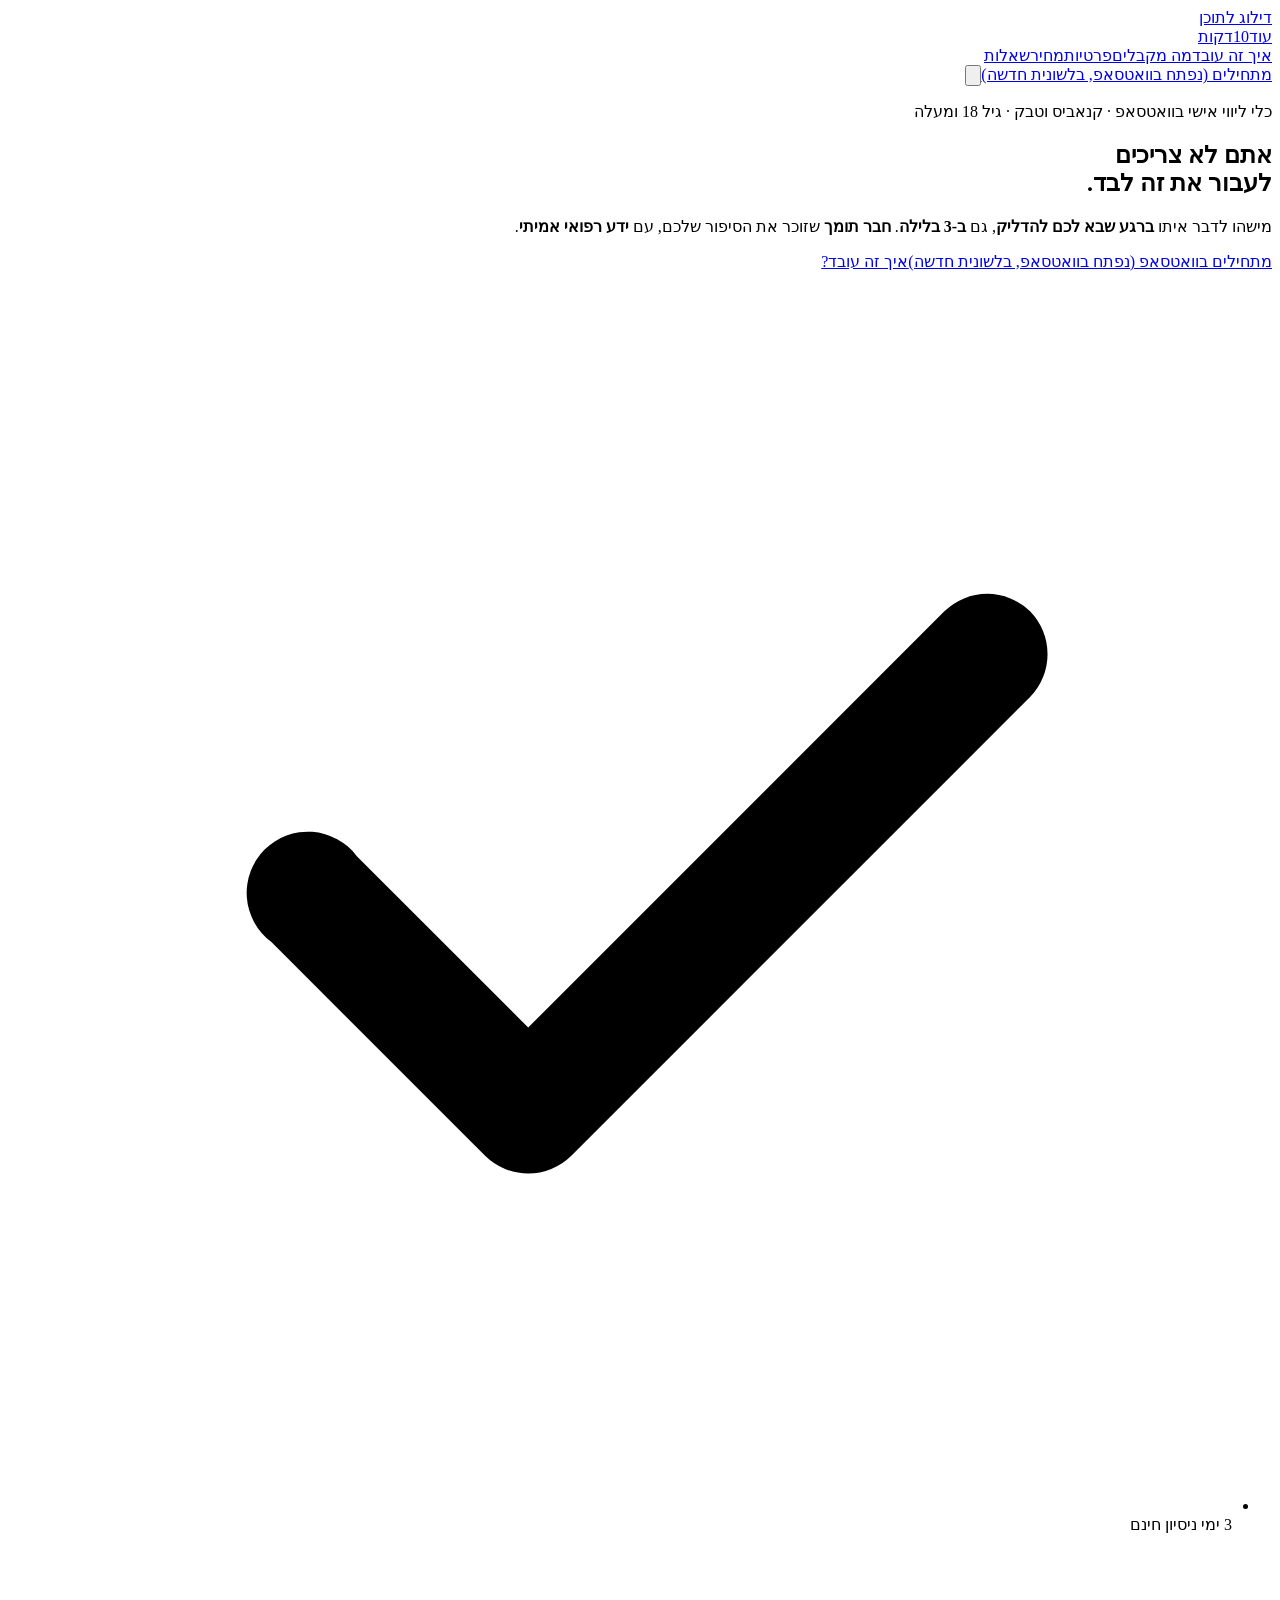
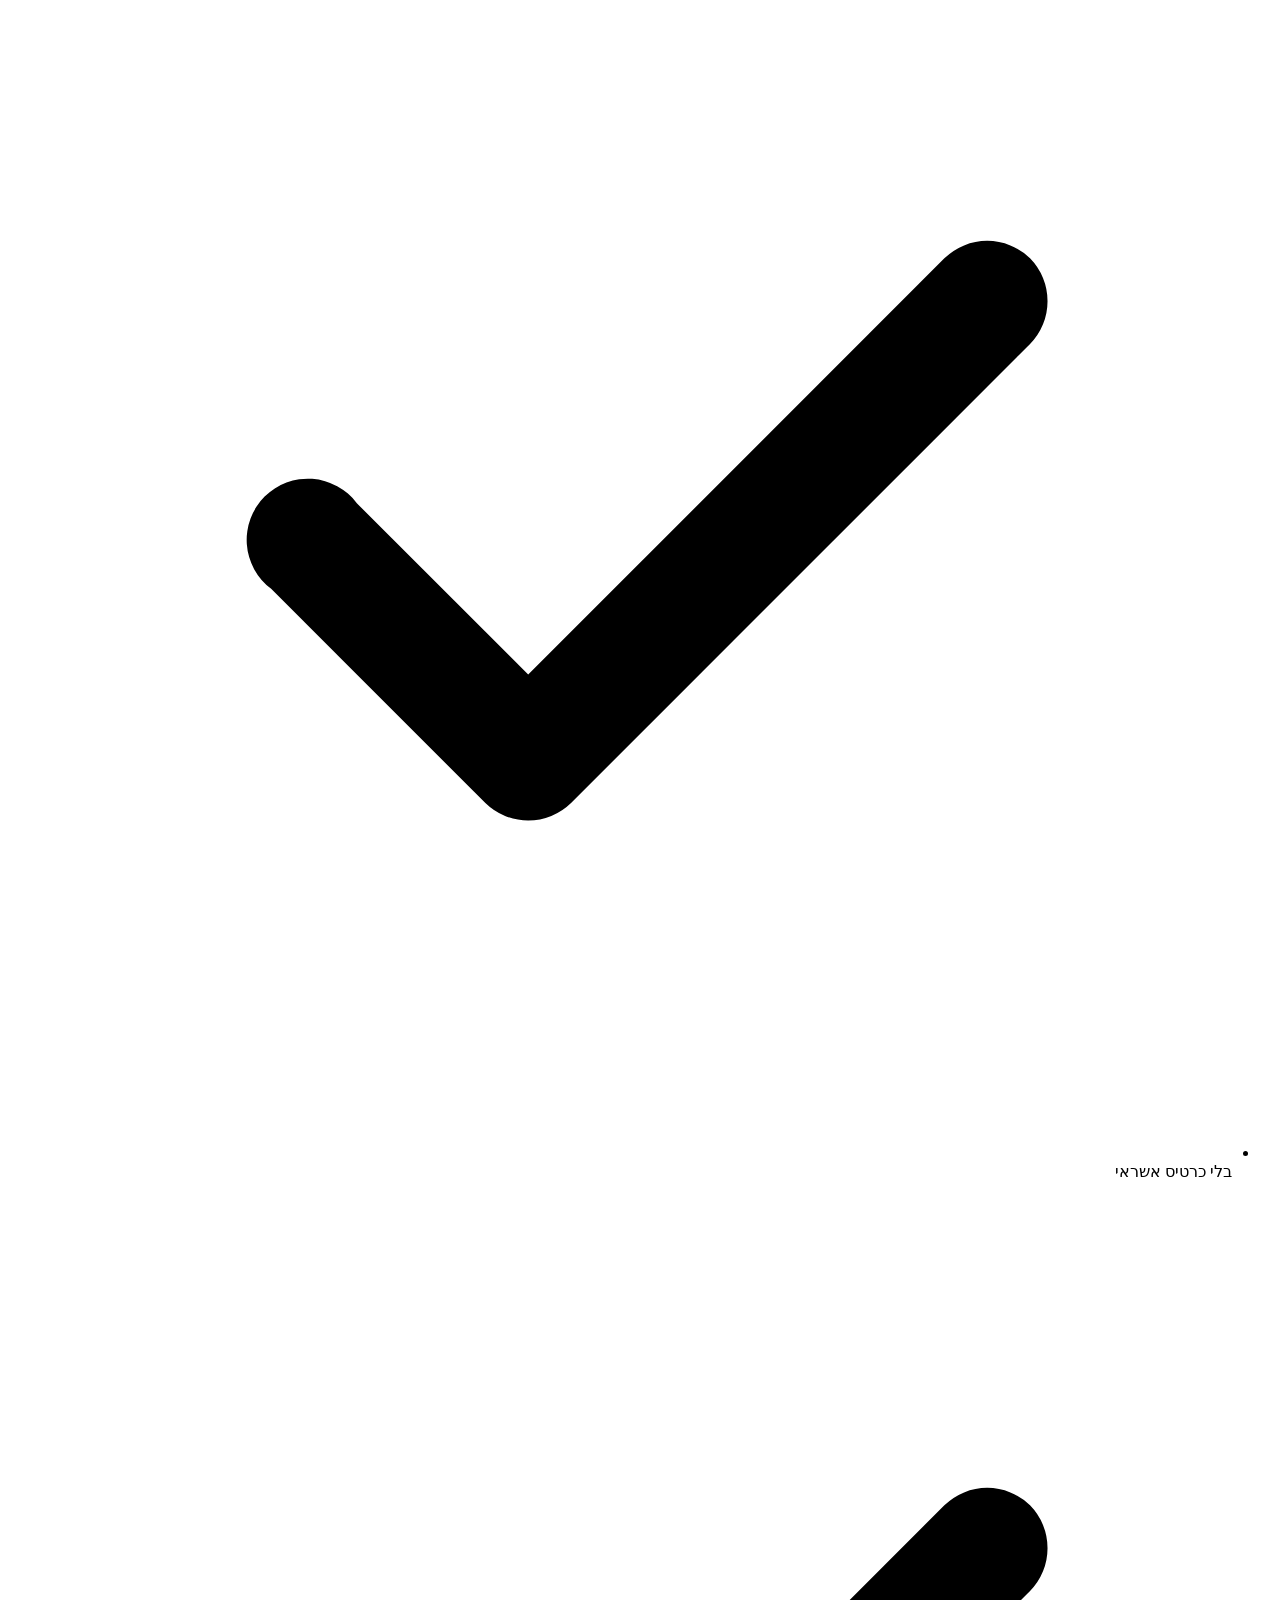
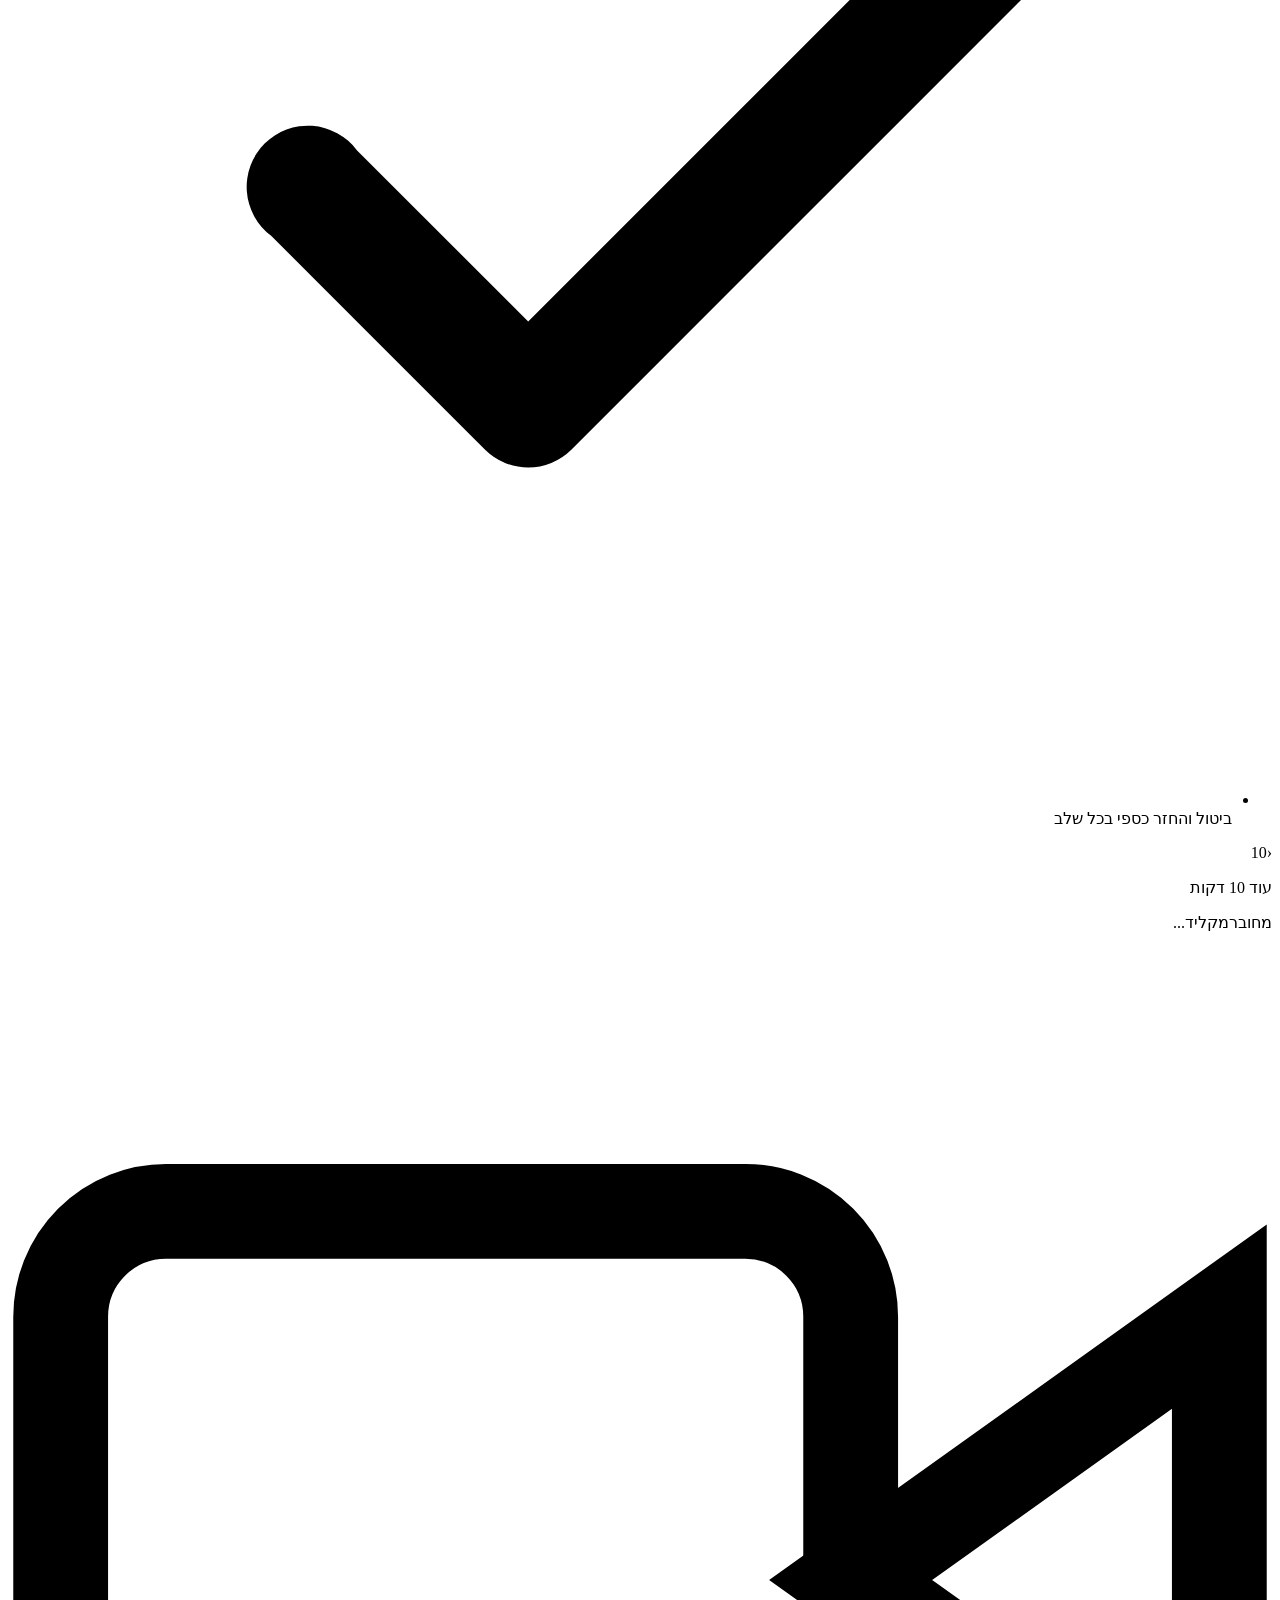
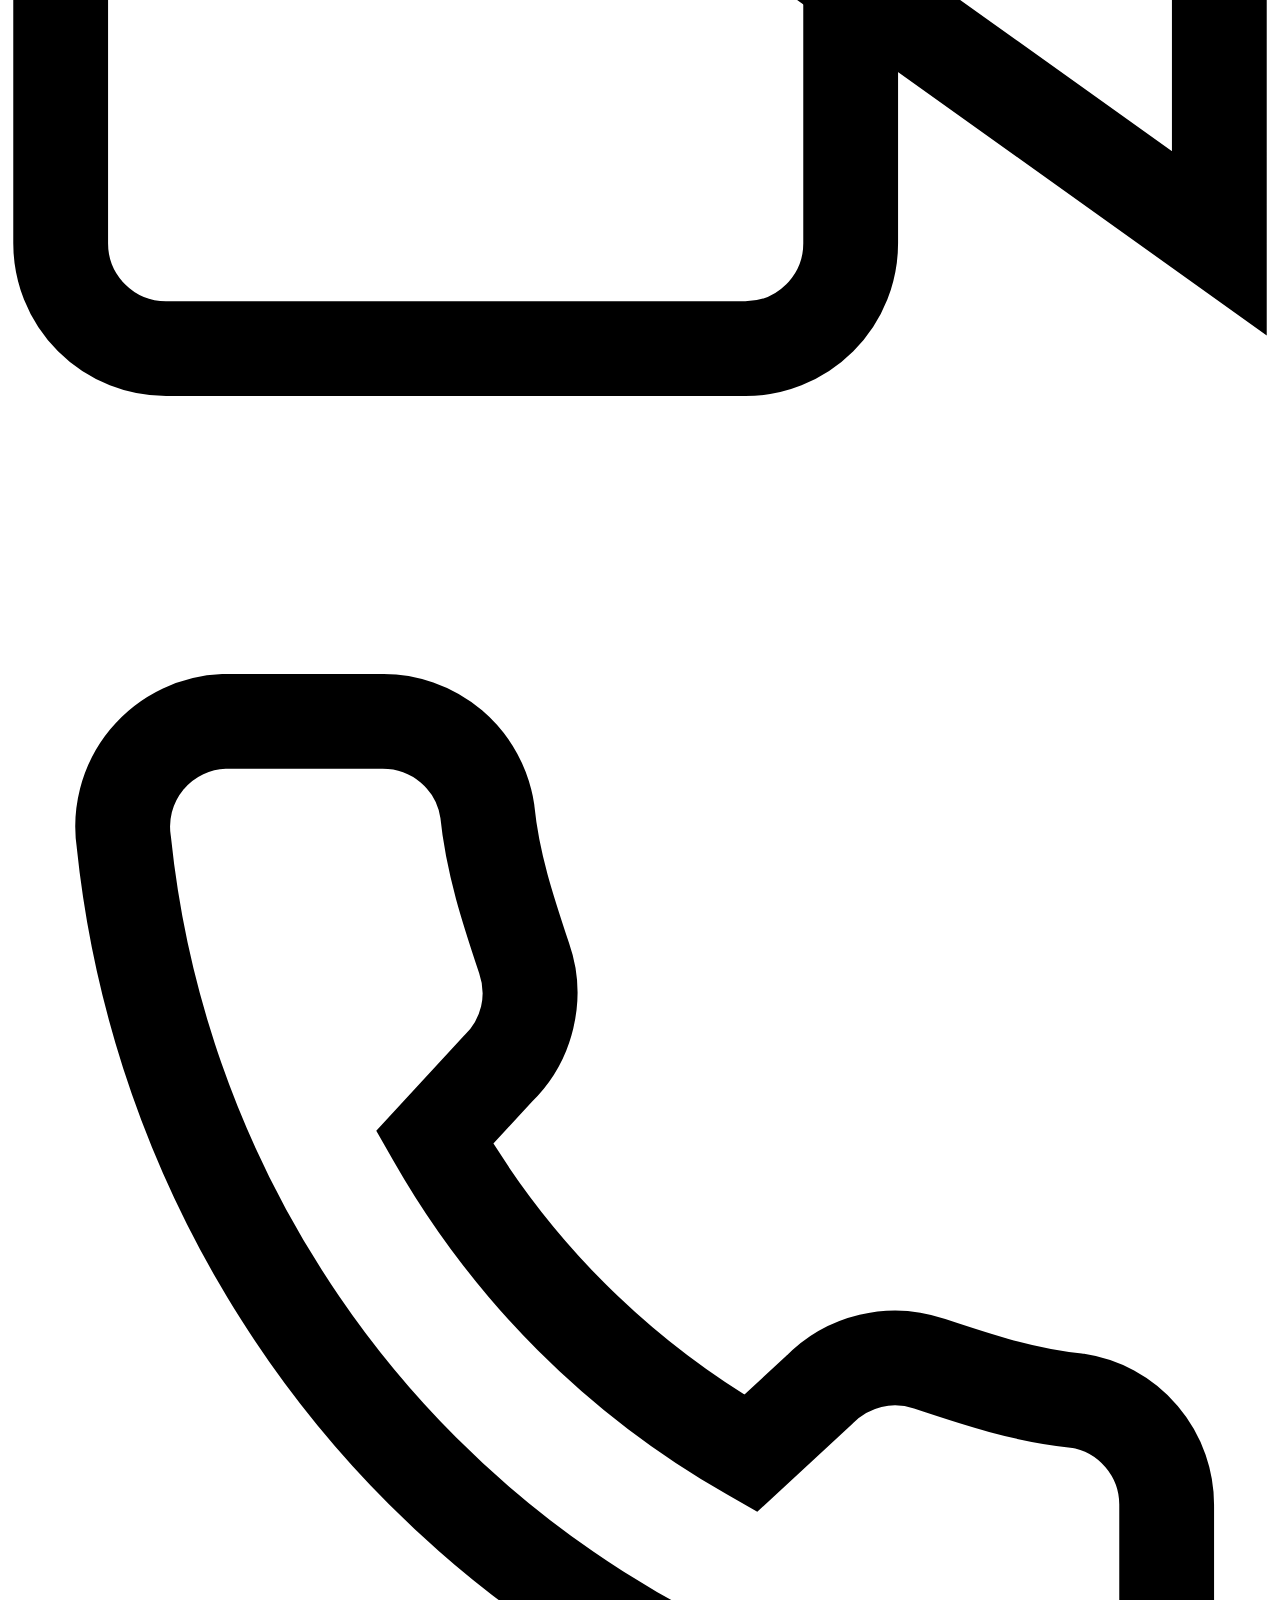
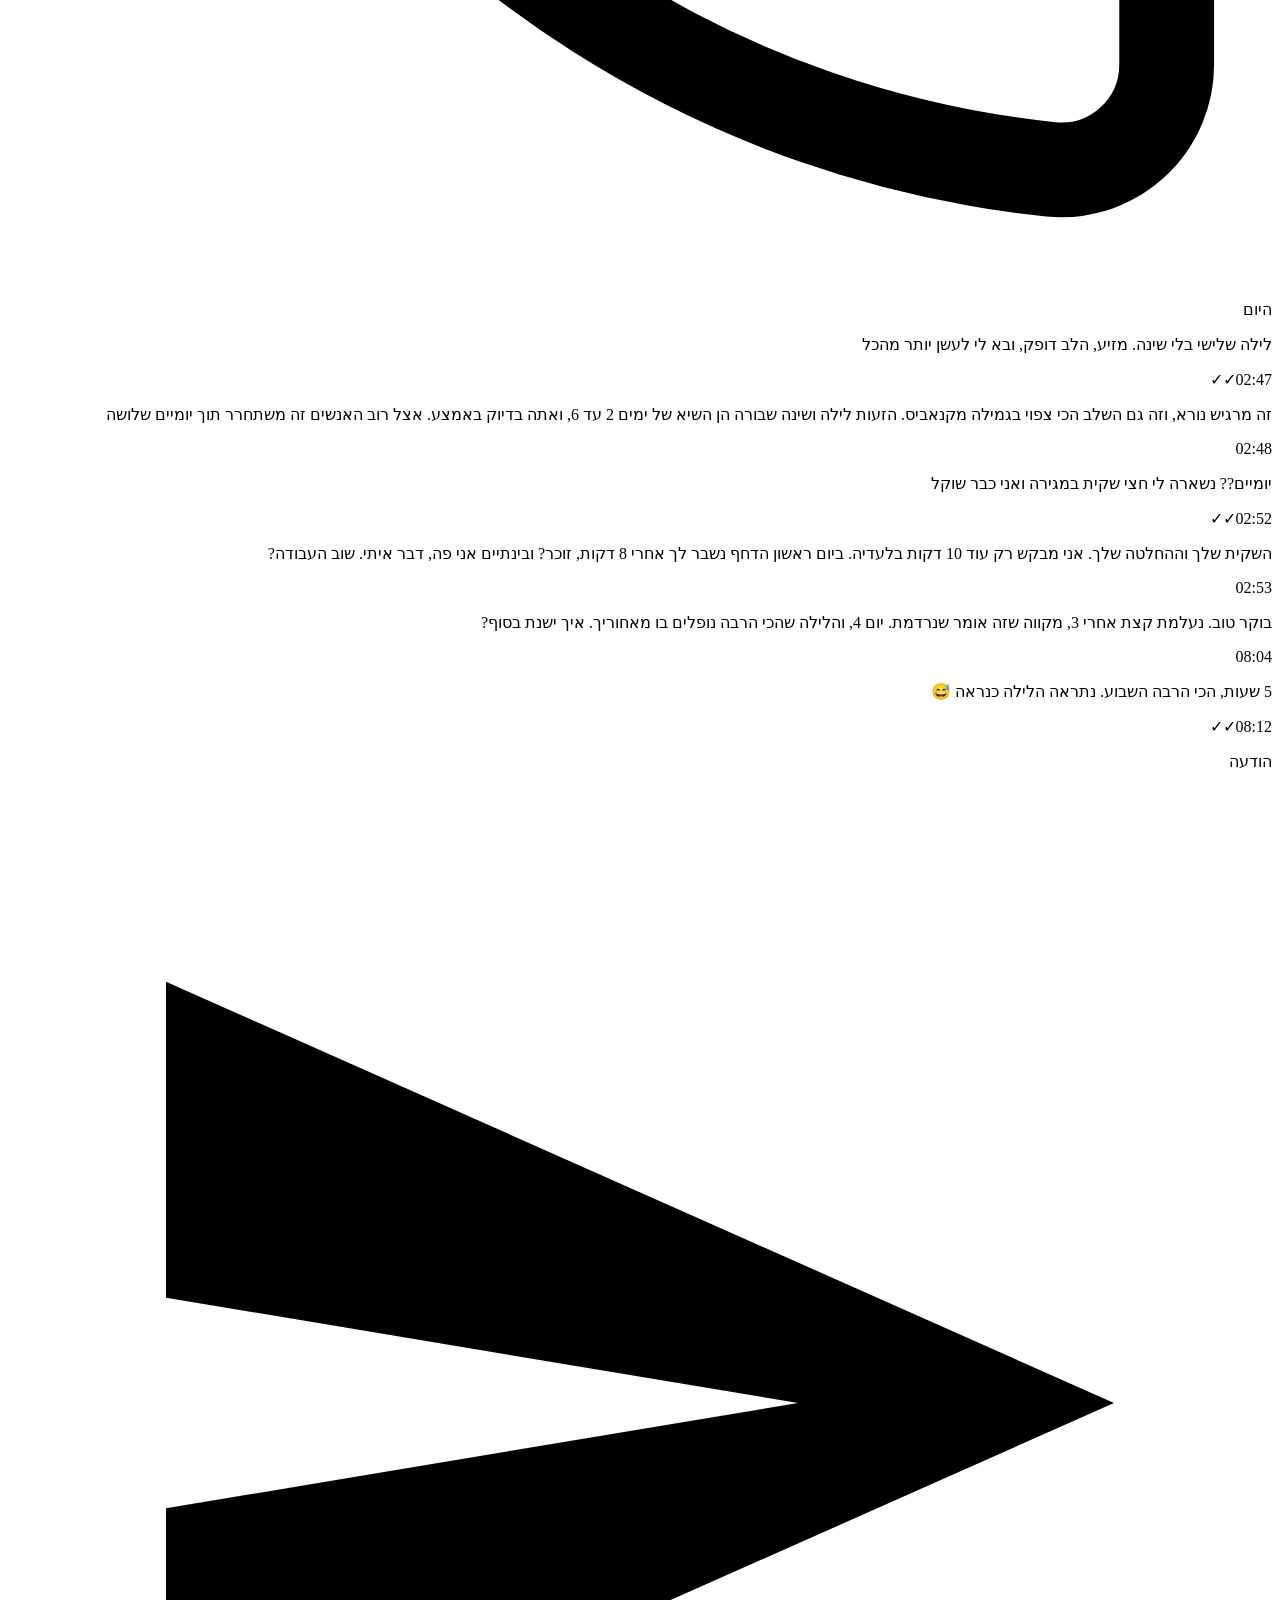
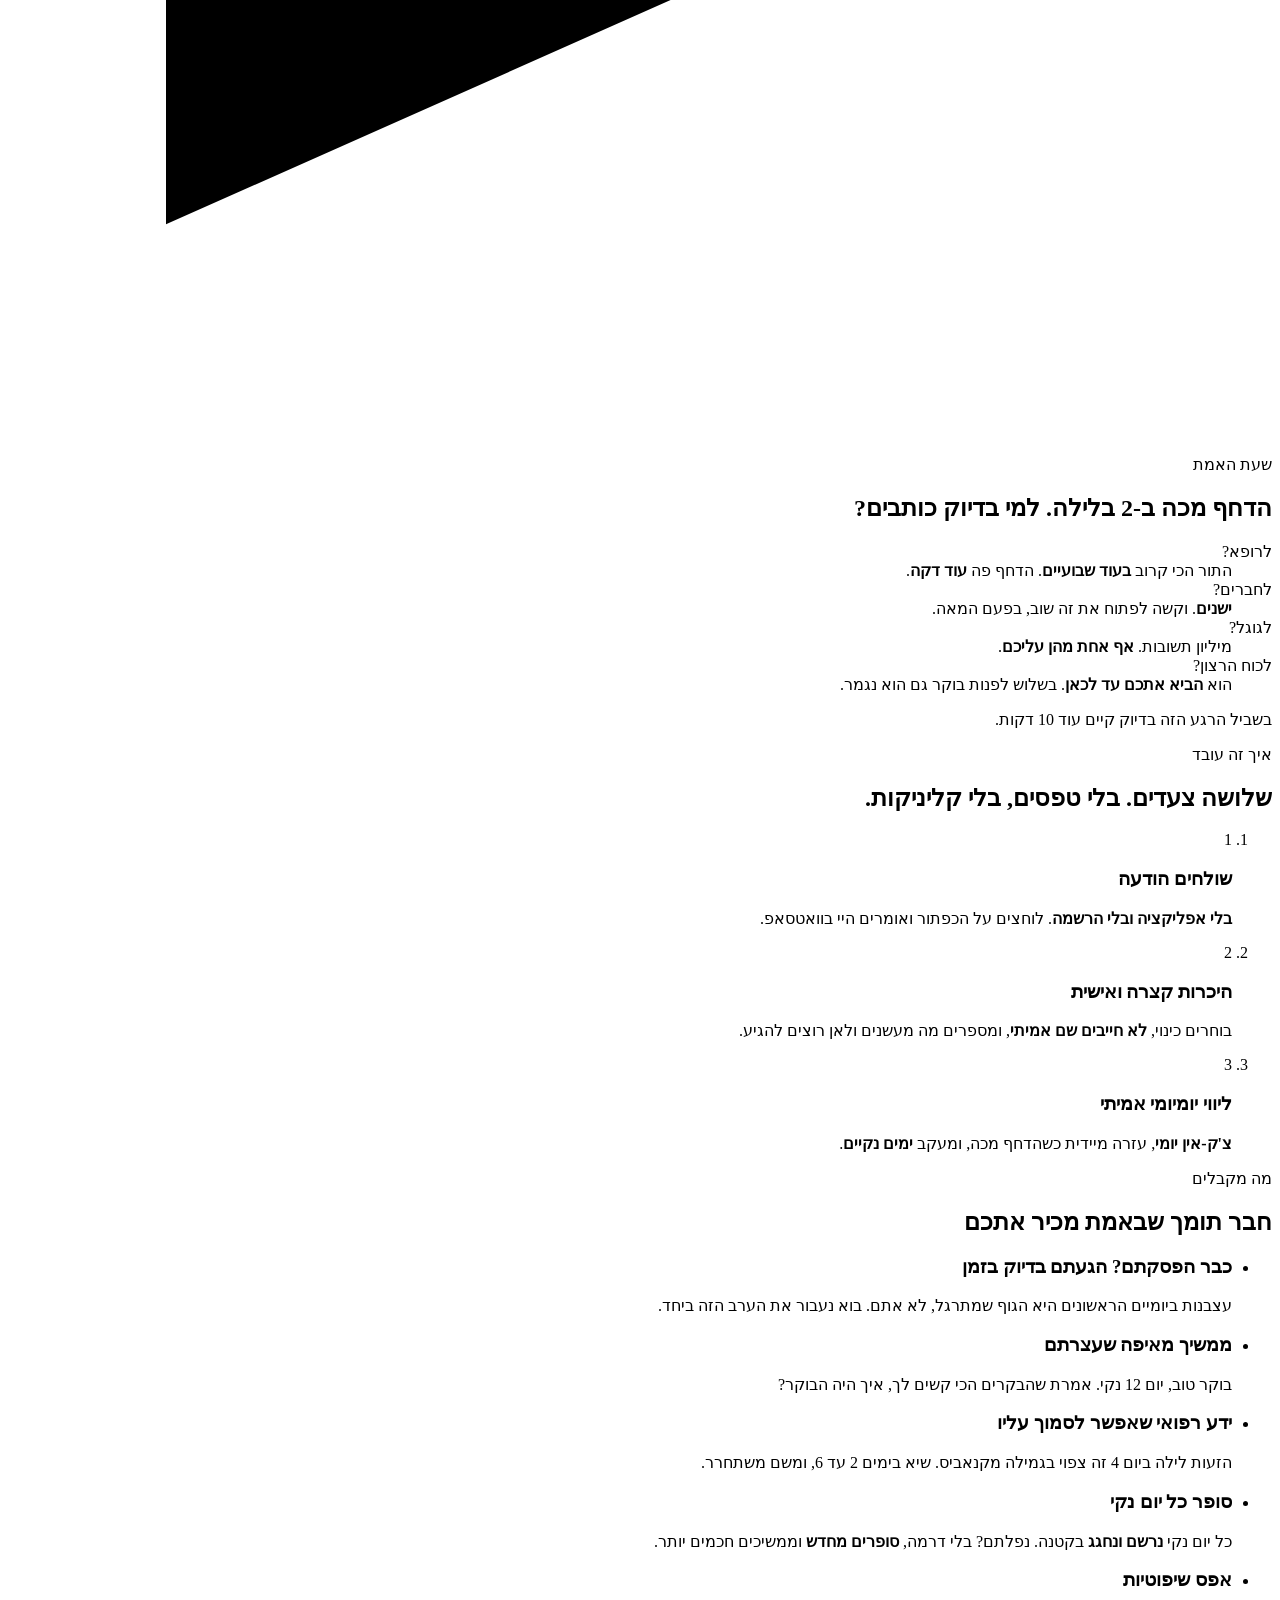
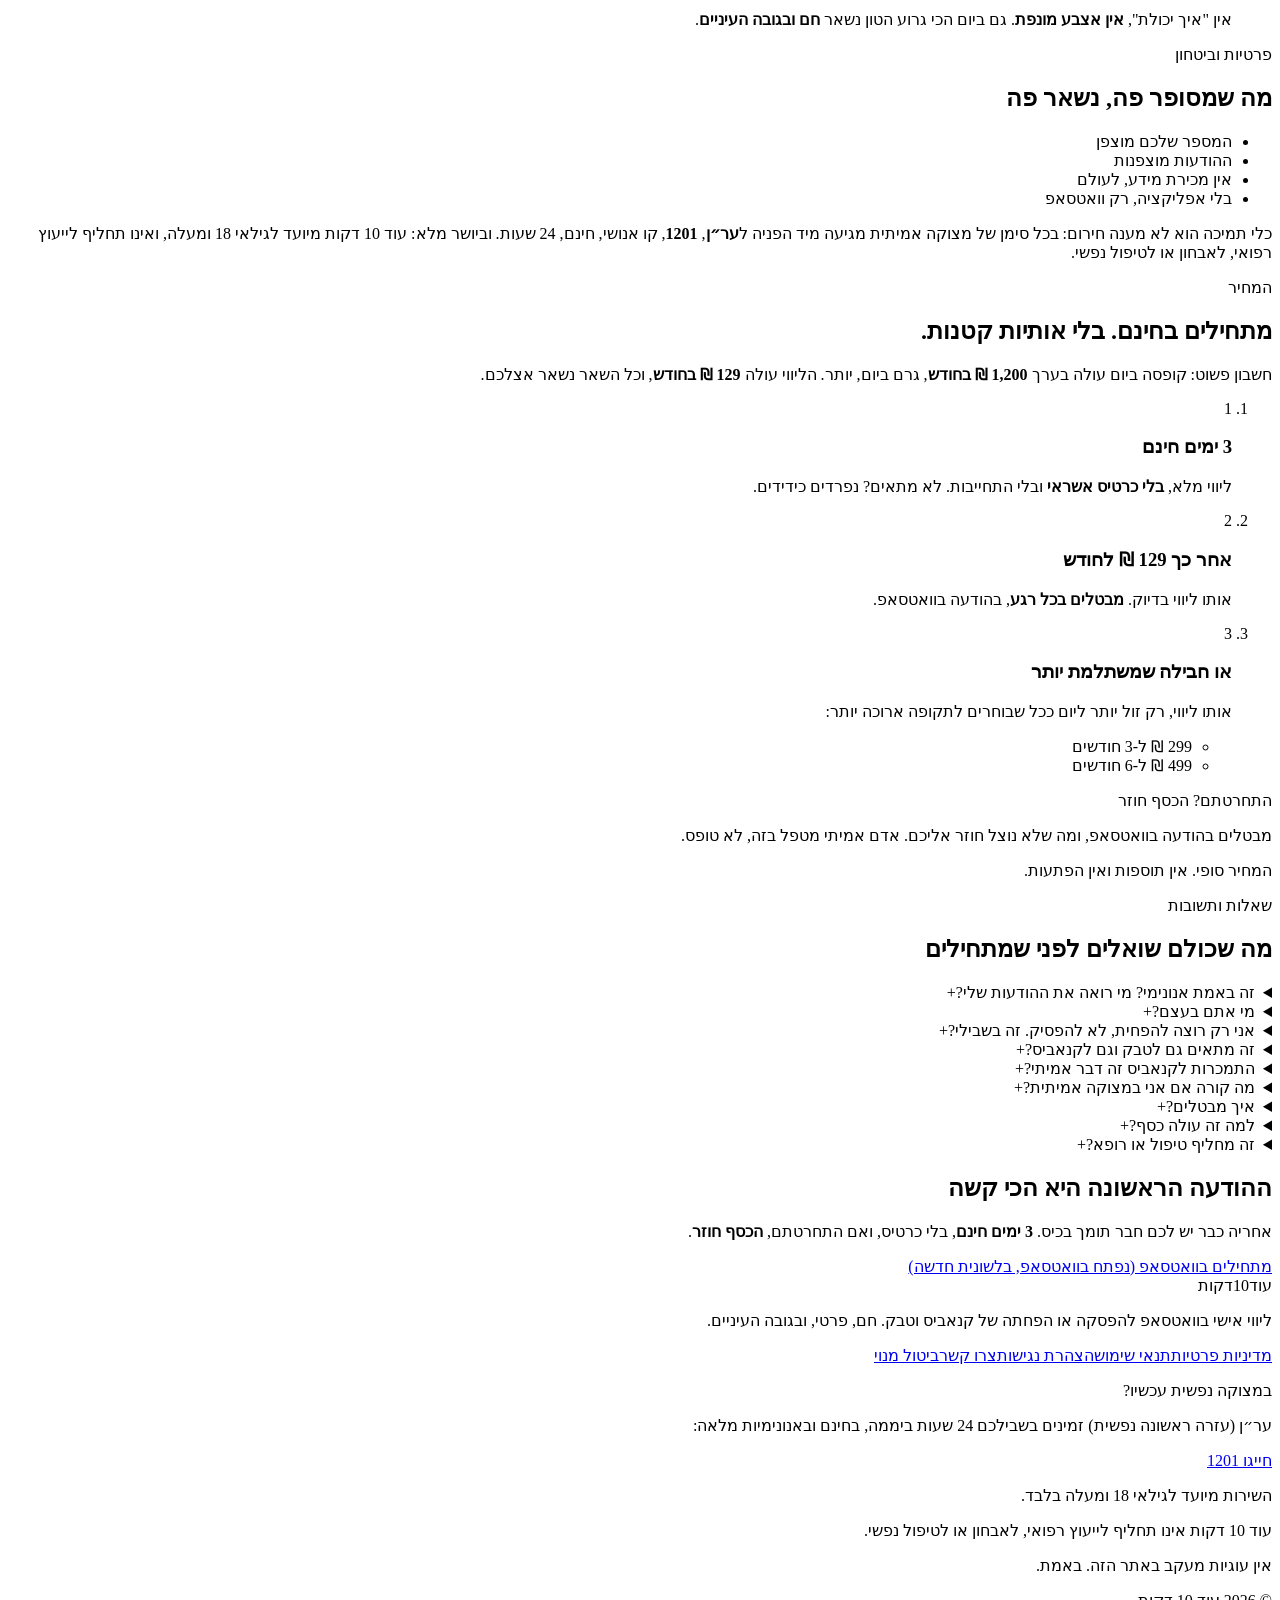
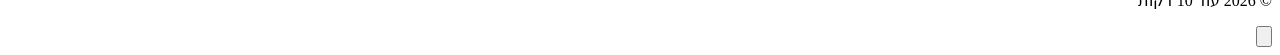
==== commit f2177025: "deploy: od10 landing" ====
--- a/index.html
+++ b/index.html
@@ -1 +1 @@
-<!DOCTYPE html><!--PfLFIxn0717ZBJmPNACq7--><html lang="he" dir="rtl" class="__variable_29e9c3 __variable_bb5dc4"><head><meta charSet="utf-8"/><meta name="viewport" content="width=device-width, initial-scale=1"/><link rel="stylesheet" href="/od10-site/_next/static/css/7d9b120298d37b3e.css" data-precedence="next"/><link rel="preload" as="script" fetchPriority="low" href="/od10-site/_next/static/chunks/webpack-18ccf48b6e6c18bf.js"/><script src="/od10-site/_next/static/chunks/4bd1b696-c023c6e3521b1417.js" async=""></script><script src="/od10-site/_next/static/chunks/255-f966b36df833a702.js" async=""></script><script src="/od10-site/_next/static/chunks/main-app-56399e1a840329c0.js" async=""></script><script src="/od10-site/_next/static/chunks/619-ba102abea3e3d0e4.js" async=""></script><script src="/od10-site/_next/static/chunks/app/page-13c62856de426060.js" async=""></script><script src="/od10-site/_next/static/chunks/app/layout-a4df0aec4d3f6896.js" async=""></script><meta name="theme-color" content="#0e1b16"/><title>עוד 10 דקות | ליווי אישי בוואטסאפ לגמילה מקנאביס וטבק</title><meta name="description" content="ליווי אישי בוואטסאפ להפסקה או הפחתה של קנאביס וטבק. מישהו לדבר איתו ברגעי דחף, ידע רפואי מאומת ומעקב ימים נקיים. 3 ימי ניסיון חינם, בלי כרטיס אשראי."/><meta name="robots" content="index, follow"/><meta property="og:title" content="עוד 10 דקות | ליווי אישי בוואטסאפ לגמילה מקנאביס וטבק"/><meta property="og:description" content="ליווי אישי בוואטסאפ להפסקה או הפחתה של קנאביס וטבק. מישהו לדבר איתו ברגעי דחף, ידע רפואי מאומת ומעקב ימים נקיים. 3 ימי ניסיון חינם, בלי כרטיס אשראי."/><meta property="og:site_name" content="עוד 10 דקות"/><meta property="og:locale" content="he_IL"/><meta property="og:type" content="website"/><meta name="twitter:card" content="summary"/><meta name="twitter:title" content="עוד 10 דקות | ליווי אישי בוואטסאפ לגמילה מקנאביס וטבק"/><meta name="twitter:description" content="ליווי אישי בוואטסאפ להפסקה או הפחתה של קנאביס וטבק. מישהו לדבר איתו ברגעי דחף, ידע רפואי מאומת ומעקב ימים נקיים. 3 ימי ניסיון חינם, בלי כרטיס אשראי."/><link rel="icon" href="/od10-site/icon.svg?0298f5da7a929475" type="image/svg+xml" sizes="any"/><script src="/od10-site/_next/static/chunks/polyfills-42372ed130431b0a.js" noModule=""></script></head><body class="bg-paper text-ink font-body"><div hidden=""><!--$--><!--/$--></div><header class="on-night sticky top-0 z-50 border-b border-night-line bg-night/85 backdrop-blur-md"><a href="#main" class="sr-only focus:not-sr-only focus:absolute focus:top-2 focus:start-2 focus:z-50 focus:rounded-full focus:bg-green focus:px-4 focus:py-2 focus:text-fog">דילוג לתוכן</a><div class="mx-auto flex h-16 max-w-6xl items-center justify-between px-4 sm:px-6"><a class="text-fog text-2xl transition-opacity duration-150 ease-out hover:opacity-80 lg:text-3xl" aria-label="עוד 10 דקות, לעמוד הבית" href="/od10-site/"><span class="font-display inline-flex items-baseline gap-[0.28em] leading-none whitespace-nowrap "><span>עוד</span><span class="badge-10">10</span><span>דקות</span></span></a><nav aria-label="ניווט ראשי" class="hidden items-center gap-9 lg:flex"><a class="text-xl font-semibold text-fog-soft transition-colors duration-150 ease-out hover:text-fog" href="/od10-site/#how">איך זה עובד</a><a class="text-xl font-semibold text-fog-soft transition-colors duration-150 ease-out hover:text-fog" href="/od10-site/#benefits">מה מקבלים</a><a class="text-xl font-semibold text-fog-soft transition-colors duration-150 ease-out hover:text-fog" href="/od10-site/#trust">פרטיות</a><a class="text-xl font-semibold text-fog-soft transition-colors duration-150 ease-out hover:text-fog" href="/od10-site/#pricing">מחיר</a><a class="text-xl font-semibold text-fog-soft transition-colors duration-150 ease-out hover:text-fog" href="/od10-site/#faq">שאלות</a></nav><div class="flex items-center gap-2"><a href="https://wa.me/972000000000" target="_blank" rel="noopener noreferrer" class="inline-flex items-center justify-center rounded-full font-bold transition-colors duration-150 ease-out active:translate-y-px px-5 py-3 text-sm bg-green text-white hover:bg-green-deep ">מתחילים</a><button type="button" aria-label="פתיחת התפריט" aria-expanded="false" aria-controls="mobile-menu" class="grid size-11 place-items-center rounded-lg text-fog transition-colors duration-150 ease-out hover:bg-night-soft lg:hidden"><svg viewBox="0 0 24 24" fill="none" stroke="currentColor" stroke-width="2" stroke-linecap="round" aria-hidden="true" class="size-6"><line x1="4" y1="7" x2="20" y2="7"></line><line x1="4" y1="12" x2="20" y2="12"></line><line x1="4" y1="17" x2="20" y2="17"></line></svg></button></div></div></header><main id="main"><section class="on-night relative overflow-hidden bg-night text-fog"><div aria-hidden="true" class="pointer-events-none absolute inset-0" style="background:radial-gradient(42rem 30rem at 18% 65%, rgba(30, 129, 84, 0.16), transparent 65%)"></div><div class="relative mx-auto grid max-w-6xl items-start gap-8 px-4 pt-8 pb-12 sm:px-6 lg:grid-cols-[1fr_minmax(0,420px)] lg:gap-16 lg:pt-14 lg:pb-24"><div><p class="text-sm font-semibold text-green-soft lg:text-lg">כלי ליווי אישי בוואטסאפ · קנאביס וטבק · 18+</p><h1 class="mt-5 text-[2.3rem] leading-[1.15] sm:text-5xl lg:text-[4.5rem]">אתם לא צריכים לעבור<br/>את זה <span class="text-green-soft">לבד</span>.</h1><p class="mt-6 max-w-[40ch] text-lg leading-[1.85] text-fog-soft lg:text-2xl">מישהו לדבר איתו <strong>ברגע שבא לכם להדליק</strong>, גם<!-- --> <strong>ב-3 בלילה</strong>. <strong>חבר תומך</strong> שזוכר את הסיפור שלכם, עם <strong>ידע רפואי אמיתי</strong>.</p><div class="mt-9 flex flex-wrap items-center gap-x-7 gap-y-4"><a href="https://wa.me/972000000000" target="_blank" rel="noopener noreferrer" class="inline-flex items-center justify-center rounded-full font-bold transition-colors duration-150 ease-out active:translate-y-px px-9 py-4 text-xl bg-green text-white hover:bg-green-deep ">מתחילים בוואטסאפ</a><a href="#how" class="text-lg font-semibold text-fog underline decoration-green-soft decoration-2 underline-offset-8 transition-colors duration-150 ease-out hover:text-green-soft lg:text-2xl">איך זה עובד?</a></div><ul class="mt-6 flex flex-col gap-2.5 text-base font-medium text-fog sm:flex-row sm:flex-wrap sm:gap-x-5 lg:text-lg"><li class="flex items-center gap-2"><svg viewBox="0 0 20 20" fill="currentColor" aria-hidden="true" class="size-5 shrink-0 text-green-soft"><path fill-rule="evenodd" d="M16.7 5.3a1 1 0 0 1 0 1.4l-7.5 7.5a1 1 0 0 1-1.4 0l-3.5-3.5a1 1 0 1 1 1.4-1.4l2.8 2.8 6.8-6.8a1 1 0 0 1 1.4 0Z" clip-rule="evenodd"></path></svg>3 ימי ניסיון חינם</li><li class="flex items-center gap-2"><svg viewBox="0 0 20 20" fill="currentColor" aria-hidden="true" class="size-5 shrink-0 text-green-soft"><path fill-rule="evenodd" d="M16.7 5.3a1 1 0 0 1 0 1.4l-7.5 7.5a1 1 0 0 1-1.4 0l-3.5-3.5a1 1 0 1 1 1.4-1.4l2.8 2.8 6.8-6.8a1 1 0 0 1 1.4 0Z" clip-rule="evenodd"></path></svg>בלי כרטיס אשראי</li><li class="flex items-center gap-2"><svg viewBox="0 0 20 20" fill="currentColor" aria-hidden="true" class="size-5 shrink-0 text-green-soft"><path fill-rule="evenodd" d="M16.7 5.3a1 1 0 0 1 0 1.4l-7.5 7.5a1 1 0 0 1-1.4 0l-3.5-3.5a1 1 0 1 1 1.4-1.4l2.8 2.8 6.8-6.8a1 1 0 0 1 1.4 0Z" clip-rule="evenodd"></path></svg>ביטול והחזר כספי בכל שלב</li></ul></div><div class="justify-self-center lg:justify-self-end"><div class="w-full max-w-[400px] overflow-hidden rounded-3xl border border-night-line font-normal shadow-xl" role="img" aria-label="הדמיה של שיחת וואטסאפ עם עוד 10 דקות, מדחף קשה ב-3 לפנות בוקר ועד הבוקר שאחריו"><div class="flex items-center justify-between gap-2 border-b border-wal-line bg-wal-head px-3 py-2"><div class="flex min-w-0 items-center gap-2.5"><span aria-hidden="true" class="text-2xl leading-none text-wal-time">‹</span><span class="font-display grid size-10 shrink-0 place-items-center rounded-full bg-green text-base text-white">10</span><div class="leading-tight"><p class="text-[15px] font-semibold text-wal-text">עוד 10 דקות</p><p class="text-xs text-wal-time">מחובר</p></div></div><div class="flex shrink-0 gap-4 text-wal-time" aria-hidden="true"><svg viewBox="0 0 24 24" fill="none" stroke="currentColor" stroke-width="1.8" class="size-5"><path d="M23 7l-7 5 7 5V7z"></path><rect x="1" y="5" width="15" height="14" rx="2"></rect></svg><svg viewBox="0 0 24 24" fill="none" stroke="currentColor" stroke-width="1.8" class="size-5"><path d="M22 16.9v3a2 2 0 0 1-2.2 2 19.8 19.8 0 0 1-8.6-3 19.5 19.5 0 0 1-6-6 19.8 19.8 0 0 1-3-8.6A2 2 0 0 1 4.1 2h3a2 2 0 0 1 2 1.7c.1 1 .4 1.9.7 2.8a2 2 0 0 1-.5 2.1L8.1 9.9a16 16 0 0 0 6 6l1.3-1.2a2 2 0 0 1 2.1-.5c.9.3 1.8.6 2.8.7a2 2 0 0 1 1.7 2z"></path></svg></div></div><div class="flex flex-col gap-2 bg-wal-bg px-3 py-4"><p class="mx-auto my-1 w-fit rounded-lg bg-wal-in px-3 py-1 text-xs text-wal-time shadow-sm">היום</p><div class="max-w-[82%] rounded-lg px-2.5 py-1.5 text-[14.5px] leading-relaxed text-wal-text shadow-sm self-end rounded-se-sm bg-wal-out"><p>לילה שלישי בלי שינה. מזיע, הלב דופק, ובא לי לעשן יותר מהכל</p><p class="mt-0.5 text-end text-[11px] leading-none text-wal-time">02:47<span class="ms-1 text-wal-tick" aria-hidden="true">✓✓</span></p></div><div class="max-w-[82%] rounded-lg px-2.5 py-1.5 text-[14.5px] leading-relaxed text-wal-text shadow-sm self-start rounded-ss-sm bg-wal-in"><p>זה מרגיש נורא, וזה גם השלב הכי צפוי בגמילה מקנאביס. הזעות לילה ושינה שבורה הן השיא של ימים 2 עד 6, ואתה בדיוק באמצע. אצל רוב האנשים זה משתחרר תוך יומיים שלושה</p><p class="mt-0.5 text-end text-[11px] leading-none text-wal-time">02:48</p></div><div class="max-w-[82%] rounded-lg px-2.5 py-1.5 text-[14.5px] leading-relaxed text-wal-text shadow-sm self-end rounded-se-sm bg-wal-out"><p>יומיים?? נשארה לי חצי שקית במגירה ואני כבר שוקל</p><p class="mt-0.5 text-end text-[11px] leading-none text-wal-time">02:52<span class="ms-1 text-wal-tick" aria-hidden="true">✓✓</span></p></div><div class="max-w-[82%] rounded-lg px-2.5 py-1.5 text-[14.5px] leading-relaxed text-wal-text shadow-sm self-start rounded-ss-sm bg-wal-in"><p>השקית שלך וההחלטה שלך. אני מבקש רק עוד 10 דקות בלעדיה. ביום ראשון הדחף נשבר לך אחרי 8 דקות, זוכר? ובינתיים אני פה, דבר איתי. שוב העבודה?</p><p class="mt-0.5 text-end text-[11px] leading-none text-wal-time">02:53</p></div><div class="max-w-[82%] rounded-lg px-2.5 py-1.5 text-[14.5px] leading-relaxed text-wal-text shadow-sm self-start rounded-ss-sm bg-wal-in"><p>בוקר טוב. נעלמת קצת אחרי 3, מקווה שזה אומר שנרדמת. יום 4, והלילה שהכי הרבה נופלים בו מאחוריך. איך ישנת בסוף?</p><p class="mt-0.5 text-end text-[11px] leading-none text-wal-time">08:04</p></div><div class="max-w-[82%] rounded-lg px-2.5 py-1.5 text-[14.5px] leading-relaxed text-wal-text shadow-sm self-end rounded-se-sm bg-wal-out"><p>5 שעות, הכי הרבה השבוע. נתראה הלילה כנראה 😅</p><p class="mt-0.5 text-end text-[11px] leading-none text-wal-time">08:12<span class="ms-1 text-wal-tick" aria-hidden="true">✓✓</span></p></div></div><div class="flex items-center gap-2 bg-wal-head px-3 py-2"><div class="flex-1 rounded-full bg-wal-in px-4 py-2.5 text-sm text-wal-time">הודעה</div><span class="grid size-9 shrink-0 place-items-center rounded-full bg-green text-white" aria-hidden="true"><svg viewBox="0 0 24 24" fill="currentColor" class="size-[18px]"><path d="M3 20l18-8L3 4v6l12 2-12 2v6z"></path></svg></span></div></div></div></div></section><section class="on-night border-t border-night-line bg-night-soft py-12 text-fog lg:py-24"><div class="mx-auto max-w-6xl px-4 sm:px-6"><p class="text-sm font-semibold text-green-soft lg:text-lg">שעת האמת</p><h2 class="mt-3 max-w-2xl text-[1.6rem] sm:text-4xl lg:text-[3.5rem]">הדחף מכה ב-2 בלילה. למי בדיוק כותבים?</h2><dl class="mt-8 grid gap-4 sm:grid-cols-2 sm:gap-x-12 sm:gap-y-8 lg:mt-14"><div class="rounded-2xl border border-night-line bg-night p-5 sm:rounded-none sm:border-y-0 sm:border-e-0 sm:border-s-2 sm:bg-transparent sm:p-0 sm:ps-5"><dt class="text-xl font-bold text-fog lg:text-3xl">לרופא?</dt><dd class="mt-1.5 leading-[1.85] text-fog-soft lg:text-xl">התור הכי קרוב <strong>בעוד שבועיים</strong>. הדחף פה<!-- --> <strong>עוד דקה</strong>.</dd></div><div class="rounded-2xl border border-night-line bg-night p-5 sm:rounded-none sm:border-y-0 sm:border-e-0 sm:border-s-2 sm:bg-transparent sm:p-0 sm:ps-5"><dt class="text-xl font-bold text-fog lg:text-3xl">לחברים?</dt><dd class="mt-1.5 leading-[1.85] text-fog-soft lg:text-xl"><strong>ישנים</strong>. וקשה לפתוח את זה שוב, בפעם המאה.</dd></div><div class="rounded-2xl border border-night-line bg-night p-5 sm:rounded-none sm:border-y-0 sm:border-e-0 sm:border-s-2 sm:bg-transparent sm:p-0 sm:ps-5"><dt class="text-xl font-bold text-fog lg:text-3xl">לגוגל?</dt><dd class="mt-1.5 leading-[1.85] text-fog-soft lg:text-xl">מיליון תשובות. <strong>אף אחת מהן עליכם</strong>.</dd></div><div class="rounded-2xl border border-night-line bg-night p-5 sm:rounded-none sm:border-y-0 sm:border-e-0 sm:border-s-2 sm:bg-transparent sm:p-0 sm:ps-5"><dt class="text-xl font-bold text-fog lg:text-3xl">לכוח הרצון?</dt><dd class="mt-1.5 leading-[1.85] text-fog-soft lg:text-xl">אם הוא היה מספיק לבד, <strong>לא הייתם פה</strong>.</dd></div></dl><p class="font-display mt-10 max-w-[46ch] text-2xl leading-snug sm:text-[1.7rem] lg:text-4xl">בשביל הרגע הזה בדיוק קיים<!-- --> <span class="text-green-soft">עוד 10 דקות</span>.</p></div></section><section id="how" class="scroll-mt-16 bg-paper py-12 lg:py-24"><div class="mx-auto max-w-6xl px-4 sm:px-6"><p class="text-sm font-semibold text-green-deep lg:text-lg">איך זה עובד</p><h2 class="mt-3 max-w-2xl text-[1.6rem] sm:text-4xl lg:text-[3.5rem]">שלושה צעדים. בלי טפסים, בלי קליניקות.</h2><ol class="mt-8 grid gap-8 lg:mt-16 lg:grid-cols-3 lg:gap-12"><li><span aria-hidden="true" class="font-display grid size-12 place-items-center rounded-full border border-line bg-card text-xl text-green">1</span><h3 class="mt-5 text-xl lg:text-3xl">שולחים הודעה</h3><p class="mt-2 leading-[1.85] text-ink-soft lg:text-xl"><strong>בלי אפליקציה ובלי הרשמה</strong>. לוחצים על הכפתור ואומרים היי בוואטסאפ.</p></li><li><span aria-hidden="true" class="font-display grid size-12 place-items-center rounded-full border border-line bg-card text-xl text-green">2</span><h3 class="mt-5 text-xl lg:text-3xl">היכרות קצרה ואישית</h3><p class="mt-2 leading-[1.85] text-ink-soft lg:text-xl">בוחרים כינוי — <strong>לא חייבים שם אמיתי</strong>, הכל<!-- --> <span class="font-bold text-green-deep">אנונימי</span> — ומספרים מה מעשנים ולאן רוצים להגיע.</p></li><li><span aria-hidden="true" class="font-display grid size-12 place-items-center rounded-full border border-line bg-card text-xl text-green">3</span><h3 class="mt-5 text-xl lg:text-3xl">ליווי יומיומי אמיתי</h3><p class="mt-2 leading-[1.85] text-ink-soft lg:text-xl"><strong>צ&#x27;ק-אין יומי</strong>, עזרה מיידית כשהדחף מכה, ומעקב<!-- --> <strong>ימים נקיים</strong>.</p></li></ol></div></section><section id="benefits" class="scroll-mt-16 bg-paper-deep py-12 lg:py-24"><div class="mx-auto max-w-6xl px-4 sm:px-6"><p class="text-sm font-semibold text-green-deep lg:text-lg">מה מקבלים</p><h2 class="mt-3 max-w-2xl text-[1.6rem] sm:text-4xl lg:text-[3.5rem]">חבר תומך שבאמת מכיר אתכם</h2><ul class="mt-8 flex flex-col gap-4 lg:mt-12 lg:block lg:gap-0"><li class="rounded-2xl border border-line bg-card p-5 shadow-sm lg:grid lg:grid-cols-[360px_1fr] lg:gap-10 lg:rounded-none lg:border-x-0 lg:border-t-0 lg:border-b lg:bg-transparent lg:p-0 lg:py-8 lg:shadow-none lg:last:border-b-0"><h3 class="text-xl lg:text-3xl">כבר הפסקתם? הגעתם בדיוק בזמן</h3><div class="mt-2 lg:mt-0"><p class="max-w-prose leading-[1.85] text-ink-soft lg:text-xl">בימים הראשונים <strong>נופלים הכי הרבה ניסיונות</strong> — התסמינים בשיא. בדיוק אז שווה לדעת מה צפוי,<!-- --> <strong>ולא להיות עם זה לבד</strong>.</p><p class="mt-4 inline-block max-w-prose rounded-xl rounded-ss-sm border border-line bg-paper-deep px-4 py-2.5 text-[15px] leading-[1.85] text-ink lg:bg-card lg:text-lg">עצבנות ביומיים הראשונים היא הגוף שמתרגל, לא אתם. בוא נעבור את הערב הזה ביחד.</p></div></li><li class="rounded-2xl border border-line bg-card p-5 shadow-sm lg:grid lg:grid-cols-[360px_1fr] lg:gap-10 lg:rounded-none lg:border-x-0 lg:border-t-0 lg:border-b lg:bg-transparent lg:p-0 lg:py-8 lg:shadow-none lg:last:border-b-0"><h3 class="text-xl lg:text-3xl">ממשיך מאיפה שעצרתם</h3><div class="mt-2 lg:mt-0"><p class="max-w-prose leading-[1.85] text-ink-soft lg:text-xl">כמה ימים נקיים, מה הטריגר, מה עבד בפעם שעברה —<!-- --> <strong>בלי לספר הכל מחדש</strong> כל פעם.</p><p class="mt-4 inline-block max-w-prose rounded-xl rounded-ss-sm border border-line bg-paper-deep px-4 py-2.5 text-[15px] leading-[1.85] text-ink lg:bg-card lg:text-lg">בוקר טוב, יום 12 נקי. אמרת שהבקרים הכי קשים לך, איך היה הבוקר?</p></div></li><li class="rounded-2xl border border-line bg-card p-5 shadow-sm lg:grid lg:grid-cols-[360px_1fr] lg:gap-10 lg:rounded-none lg:border-x-0 lg:border-t-0 lg:border-b lg:bg-transparent lg:p-0 lg:py-8 lg:shadow-none lg:last:border-b-0"><h3 class="text-xl lg:text-3xl">ידע רפואי שאפשר לסמוך עליו</h3><div class="mt-2 lg:mt-0"><p class="max-w-prose leading-[1.85] text-ink-soft lg:text-xl">מה הגוף עובר ביום 2? מתי השיא משתחרר? הכל<!-- --> <strong>ממקורות רפואיים מאומתים</strong> בלבד,<!-- --> <strong>בלי הפחדות</strong>.</p><p class="mt-4 inline-block max-w-prose rounded-xl rounded-ss-sm border border-line bg-paper-deep px-4 py-2.5 text-[15px] leading-[1.85] text-ink lg:bg-card lg:text-lg">הזעות לילה ביום 4 זה צפוי בגמילה מקנאביס — שיא בימים 2 עד 6, ומשם משתחרר.</p></div></li><li class="rounded-2xl border border-line bg-card p-5 shadow-sm lg:grid lg:grid-cols-[360px_1fr] lg:gap-10 lg:rounded-none lg:border-x-0 lg:border-t-0 lg:border-b lg:bg-transparent lg:p-0 lg:py-8 lg:shadow-none lg:last:border-b-0"><h3 class="text-xl lg:text-3xl">סופר כל יום נקי</h3><div class="mt-2 lg:mt-0"><p class="max-w-prose leading-[1.85] text-ink-soft lg:text-xl">כל יום נקי <strong>נרשם ונחגג</strong> בקטנה. נפלתם? בלי דרמה —<!-- --> <strong>סופרים מחדש</strong> וממשיכים חכמים יותר.<!-- --></p></div></li><li class="rounded-2xl border border-line bg-card p-5 shadow-sm lg:grid lg:grid-cols-[360px_1fr] lg:gap-10 lg:rounded-none lg:border-x-0 lg:border-t-0 lg:border-b lg:bg-transparent lg:p-0 lg:py-8 lg:shadow-none lg:last:border-b-0"><h3 class="text-xl lg:text-3xl">אפס שיפוטיות</h3><div class="mt-2 lg:mt-0"><p class="max-w-prose leading-[1.85] text-ink-soft lg:text-xl">אין &quot;איך יכולת&quot;, <strong>אין אצבע מונפת</strong>. גם ביום הכי גרוע הטון נשאר <strong>חם ובגובה העיניים</strong>.</p></div></li></ul></div></section><section id="trust" class="on-night scroll-mt-16 bg-night py-12 text-fog lg:py-24"><div class="mx-auto max-w-6xl px-4 sm:px-6"><p class="text-sm font-semibold text-green-soft lg:text-lg">פרטיות וביטחון</p><h2 class="mt-3 max-w-2xl text-[1.6rem] sm:text-4xl lg:text-[3.5rem]">מה שמסופר פה, נשאר פה</h2><div class="mt-8 grid gap-4 sm:grid-cols-2 sm:gap-x-12 sm:gap-y-9 lg:mt-14"><div class="rounded-2xl border border-night-line bg-night-soft p-5 sm:rounded-none sm:border-0 sm:bg-transparent sm:p-0"><h3 class="font-body text-lg font-bold text-fog lg:text-2xl">המספר שלכם מוצפן</h3><p class="mt-2 leading-[1.85] text-fog-soft lg:text-xl">המספר נשמר <strong>מוצפן</strong>, מפוענח רק כדי לשלוח לכם הודעה,<!-- --> <strong>ולא נמסר לאף אחד</strong>.</p></div><div class="rounded-2xl border border-night-line bg-night-soft p-5 sm:rounded-none sm:border-0 sm:bg-transparent sm:p-0"><h3 class="font-body text-lg font-bold text-fog lg:text-2xl">ההודעות מוצפנות</h3><p class="mt-2 leading-[1.85] text-fog-soft lg:text-xl">תוכן השיחות נשמר <strong>מוצפן</strong>. <strong>אין צוות שקורא</strong>, אין צד שלישי, אין מכירת מידע. <strong>לעולם</strong>.</p></div><div class="rounded-2xl border border-night-line bg-night-soft p-5 sm:rounded-none sm:border-0 sm:bg-transparent sm:p-0"><h3 class="font-body text-lg font-bold text-fog lg:text-2xl">בלי אפליקציה, בלי חשבון חדש</h3><p class="mt-2 leading-[1.85] text-fog-soft lg:text-xl"><strong>אין סיסמה ואין פרופיל</strong>, ואין רשת חברתית שרואה שאתם בתהליך. רק וואטסאפ.</p></div><div class="rounded-2xl border border-night-line bg-night-soft p-5 sm:rounded-none sm:border-0 sm:bg-transparent sm:p-0"><h3 class="font-body text-lg font-bold text-fog lg:text-2xl">רשת ביטחון אמיתית</h3><p class="mt-2 leading-[1.85] text-fog-soft lg:text-xl">כלי תמיכה הוא לא מענה חירום: בכל סימן של מצוקה אמיתית מגיעה מיד הפניה ל<strong>ער&quot;ן</strong> — <strong>1201</strong>, קו אנושי, חינם, 24 שעות.</p></div></div><p class="mt-10 border-t border-night-line pt-6 text-sm leading-[1.85] text-fog-soft lg:text-lg">וביושר מלא: עוד 10 דקות מיועד לגילאי 18 ומעלה, ואינו תחליף לייעוץ רפואי, לאבחון או לטיפול נפשי.</p></div></section><section id="pricing" class="scroll-mt-16 bg-paper py-12 lg:py-24"><div class="mx-auto max-w-6xl px-4 sm:px-6"><p class="text-sm font-semibold text-green-deep lg:text-lg">המחיר</p><h2 class="mt-3 max-w-2xl text-[1.6rem] sm:text-4xl lg:text-[3.5rem]">מתחילים בחינם. בלי אותיות קטנות.</h2><p class="mt-5 max-w-2xl text-lg leading-[1.85] text-ink-soft lg:text-2xl">חשבון פשוט: קופסה ביום עולה בערך <strong>1,200 ₪ בחודש</strong>, גרם ביום — יותר. הליווי עולה <strong>129 ₪ בחודש</strong>, וכל השאר נשאר אצלכם.</p><ol class="relative mt-8 max-w-2xl lg:mt-16"><div aria-hidden="true" class="absolute top-3 bottom-3 start-[13px] w-px bg-line"></div><li class="relative ps-12 pb-10 last:pb-0"><span aria-hidden="true" class="absolute start-0 top-0.5 grid size-7 place-items-center rounded-full border-2 text-sm font-bold border-green bg-green text-fog">1</span><h3 class="text-2xl lg:text-4xl">3 ימים חינם</h3><p class="mt-2 max-w-prose leading-[1.85] text-ink-soft lg:text-xl">ליווי מלא, <strong>בלי כרטיס אשראי</strong> ובלי התחייבות. לא מתאים? נפרדים כידידים.</p></li><li class="relative ps-12 pb-10 last:pb-0"><span aria-hidden="true" class="absolute start-0 top-0.5 grid size-7 place-items-center rounded-full border-2 text-sm font-bold border-green bg-paper text-green">2</span><h3 class="text-2xl lg:text-4xl">אחר כך 129 ₪ לחודש</h3><p class="mt-2 max-w-prose leading-[1.85] text-ink-soft lg:text-xl">אותו ליווי בדיוק.<!-- --> <strong>מבטלים בכל רגע בהודעת וואטסאפ אחת</strong>.</p></li><li class="relative ps-12 pb-10 last:pb-0"><span aria-hidden="true" class="absolute start-0 top-0.5 grid size-7 place-items-center rounded-full border-2 text-sm font-bold border-green bg-paper text-green">3</span><h3 class="text-2xl lg:text-4xl">או חבילה שמשתלמת יותר</h3><p class="mt-2 max-w-prose leading-[1.85] text-ink-soft lg:text-xl">אותו ליווי, רק זול יותר ליום ככל שבוחרים לתקופה ארוכה יותר:</p><ul class="mt-4 flex flex-wrap gap-3"><li class="rounded-full border border-line bg-card px-5 py-2.5 lg:text-xl"><span class="font-bold text-ink">299 ₪</span> <span class="text-ink-soft">ל-3 חודשים</span></li><li class="rounded-full border border-line bg-card px-5 py-2.5 lg:text-xl"><span class="font-bold text-ink">499 ₪</span> <span class="text-ink-soft">ל-6 חודשים</span></li></ul></li></ol><div class="mt-8 max-w-2xl rounded-2xl border border-line bg-card p-5 lg:p-6"><p class="font-bold text-ink lg:text-xl">התחרטתם? הכסף חוזר</p><p class="mt-3 leading-[1.85] text-ink-soft lg:text-xl">מבטלים בהודעה אחת, ומה שלא נוצל חוזר אליכם.</p><p class="mt-4 text-sm text-ink-soft lg:text-lg">כל המחירים כוללים מע״מ.</p></div></div></section><section id="faq" class="scroll-mt-16 bg-paper-deep py-12 lg:py-24"><script type="application/ld+json">{"@context":"https://schema.org","@type":"FAQPage","mainEntity":[{"@type":"Question","name":"זה באמת אנונימי? מי רואה את ההודעות שלי?","acceptedAnswer":{"@type":"Answer","text":"אין הרשמה עם שם — בוחרים כינוי, ומעבר למספר הטלפון אין לנו עליכם כלום. המספר והשיחות מוצפנים, אף אחד לא קורא אותן, ואין העברת מידע לאף גורם. לעולם."}},{"@type":"Question","name":"מי אתם בעצם?","acceptedAnswer":{"@type":"Answer","text":"בחרנו להישאר אנונימיים, בדיוק כמו שאתם יכולים כאן. מה שכן מחייב: תנאי שימוש ומדיניות פרטיות, דין ישראלי, וכל פנייה נענית כאן בשיחה."}},{"@type":"Question","name":"אני רק רוצה להפחית, לא להפסיק. זה בשבילי?","acceptedAnswer":{"@type":"Answer","text":"לגמרי. בהיכרות מגדירים יחד את המטרה — הפסקה או הפחתה — והליווי נבנה סביבה."}},{"@type":"Question","name":"זה מתאים גם לטבק וגם לקנאביס?","acceptedAnswer":{"@type":"Answer","text":"כן. הידע הרפואי נבנה בנפרד לקנאביס ולטבק — תסמינים ולוח זמנים שונים — והשיחה מתאימה את עצמה למה שאתם מעשנים."}},{"@type":"Question","name":"מה קורה אם אני במצוקה אמיתית?","acceptedAnswer":{"@type":"Answer","text":"הכל עוצר ומגיעה מיד הפניה לער\"ן — 1201, קו סיוע אנושי, חינמי, 24/7. כלי תמיכה הוא לא מענה לחירום, ובני אדם אמיתיים כן."}},{"@type":"Question","name":"איך מבטלים?","acceptedAnswer":{"@type":"Answer","text":"הודעה אחת בוואטסאפ, וזהו. המנוי נעצר ומה שלא נוצל חוזר אליכם, בלי שיחות שכנוע."}},{"@type":"Question","name":"למה זה עולה כסף?","acceptedAnswer":{"@type":"Answer","text":"כי כשאתם המשלמים, אתם הלקוח היחיד — בלי מפרסמים ובלי מכירת מידע. ושבוע ממוצע של עישון עולה יותר מחודש ליווי שלם."}},{"@type":"Question","name":"זה מחליף טיפול או רופא?","acceptedAnswer":{"@type":"Answer","text":"לא. זה כלי תמיכה, לא טיפול רפואי או נפשי ולא תחליף להם. מי שבטיפול — הכלי משתלב מצוין לצידו, בין הפגישות."}}]}</script><div class="mx-auto max-w-6xl px-4 sm:px-6"><p class="text-sm font-semibold text-green-deep lg:text-lg">שאלות ותשובות</p><h2 class="mt-3 max-w-2xl text-[1.6rem] sm:text-4xl lg:text-[3.5rem]">מה שכולם שואלים לפני שמתחילים</h2><div class="mt-8 max-w-3xl lg:mt-12"><details class="faq-item group border-b border-line"><summary class="flex items-center justify-between gap-5 py-5 text-lg font-bold text-ink transition-colors duration-150 ease-out hover:text-green-deep lg:text-2xl">זה באמת אנונימי? מי רואה את ההודעות שלי?<span aria-hidden="true" class="faq-icon text-2xl leading-none font-normal text-green">+</span></summary><p class="max-w-prose pb-6 leading-[1.85] text-ink-soft lg:text-xl">אין הרשמה עם שם — בוחרים כינוי, ומעבר למספר הטלפון אין לנו עליכם כלום. המספר והשיחות מוצפנים, אף אחד לא קורא אותן, ואין העברת מידע לאף גורם. לעולם.</p></details><details class="faq-item group border-b border-line"><summary class="flex items-center justify-between gap-5 py-5 text-lg font-bold text-ink transition-colors duration-150 ease-out hover:text-green-deep lg:text-2xl">מי אתם בעצם?<span aria-hidden="true" class="faq-icon text-2xl leading-none font-normal text-green">+</span></summary><p class="max-w-prose pb-6 leading-[1.85] text-ink-soft lg:text-xl">בחרנו להישאר אנונימיים, בדיוק כמו שאתם יכולים כאן. מה שכן מחייב: תנאי שימוש ומדיניות פרטיות, דין ישראלי, וכל פנייה נענית כאן בשיחה.</p></details><details class="faq-item group border-b border-line"><summary class="flex items-center justify-between gap-5 py-5 text-lg font-bold text-ink transition-colors duration-150 ease-out hover:text-green-deep lg:text-2xl">אני רק רוצה להפחית, לא להפסיק. זה בשבילי?<span aria-hidden="true" class="faq-icon text-2xl leading-none font-normal text-green">+</span></summary><p class="max-w-prose pb-6 leading-[1.85] text-ink-soft lg:text-xl">לגמרי. בהיכרות מגדירים יחד את המטרה — הפסקה או הפחתה — והליווי נבנה סביבה.</p></details><details class="faq-item group border-b border-line"><summary class="flex items-center justify-between gap-5 py-5 text-lg font-bold text-ink transition-colors duration-150 ease-out hover:text-green-deep lg:text-2xl">זה מתאים גם לטבק וגם לקנאביס?<span aria-hidden="true" class="faq-icon text-2xl leading-none font-normal text-green">+</span></summary><p class="max-w-prose pb-6 leading-[1.85] text-ink-soft lg:text-xl">כן. הידע הרפואי נבנה בנפרד לקנאביס ולטבק — תסמינים ולוח זמנים שונים — והשיחה מתאימה את עצמה למה שאתם מעשנים.</p></details><details class="faq-item group border-b border-line"><summary class="flex items-center justify-between gap-5 py-5 text-lg font-bold text-ink transition-colors duration-150 ease-out hover:text-green-deep lg:text-2xl">מה קורה אם אני במצוקה אמיתית?<span aria-hidden="true" class="faq-icon text-2xl leading-none font-normal text-green">+</span></summary><p class="max-w-prose pb-6 leading-[1.85] text-ink-soft lg:text-xl">הכל עוצר ומגיעה מיד הפניה לער&quot;ן — 1201, קו סיוע אנושי, חינמי, 24/7. כלי תמיכה הוא לא מענה לחירום, ובני אדם אמיתיים כן.</p></details><details class="faq-item group border-b border-line"><summary class="flex items-center justify-between gap-5 py-5 text-lg font-bold text-ink transition-colors duration-150 ease-out hover:text-green-deep lg:text-2xl">איך מבטלים?<span aria-hidden="true" class="faq-icon text-2xl leading-none font-normal text-green">+</span></summary><p class="max-w-prose pb-6 leading-[1.85] text-ink-soft lg:text-xl">הודעה אחת בוואטסאפ, וזהו. המנוי נעצר ומה שלא נוצל חוזר אליכם, בלי שיחות שכנוע.</p></details><details class="faq-item group border-b border-line"><summary class="flex items-center justify-between gap-5 py-5 text-lg font-bold text-ink transition-colors duration-150 ease-out hover:text-green-deep lg:text-2xl">למה זה עולה כסף?<span aria-hidden="true" class="faq-icon text-2xl leading-none font-normal text-green">+</span></summary><p class="max-w-prose pb-6 leading-[1.85] text-ink-soft lg:text-xl">כי כשאתם המשלמים, אתם הלקוח היחיד — בלי מפרסמים ובלי מכירת מידע. ושבוע ממוצע של עישון עולה יותר מחודש ליווי שלם.</p></details><details class="faq-item group border-b border-line"><summary class="flex items-center justify-between gap-5 py-5 text-lg font-bold text-ink transition-colors duration-150 ease-out hover:text-green-deep lg:text-2xl">זה מחליף טיפול או רופא?<span aria-hidden="true" class="faq-icon text-2xl leading-none font-normal text-green">+</span></summary><p class="max-w-prose pb-6 leading-[1.85] text-ink-soft lg:text-xl">לא. זה כלי תמיכה, לא טיפול רפואי או נפשי ולא תחליף להם. מי שבטיפול — הכלי משתלב מצוין לצידו, בין הפגישות.</p></details></div></div></section><section class="on-night bg-green-deep py-12 text-fog lg:py-20"><div class="mx-auto max-w-6xl px-4 text-center sm:px-6"><h2 class="mx-auto max-w-2xl text-[1.6rem] sm:text-4xl lg:text-[3.5rem]">ההודעה הראשונה היא הכי קשה</h2><p class="mx-auto mt-4 max-w-[46ch] text-lg leading-[1.85] text-fog lg:text-2xl">אחריה כבר יש לכם חבר תומך בכיס. <strong>3 ימים חינם</strong>, בלי כרטיס, ואם התחרטתם — <strong>הכסף חוזר</strong>.</p><div class="mt-8"><a href="https://wa.me/972000000000" target="_blank" rel="noopener noreferrer" class="inline-flex items-center justify-center rounded-full font-bold transition-colors duration-150 ease-out active:translate-y-px px-9 py-4 text-xl bg-paper text-green-deep hover:bg-paper-deep ">מתחילים בוואטסאפ</a></div></div></section></main><footer class="on-night bg-night py-12 text-sm text-fog-soft lg:py-16 lg:text-base"><div class="mx-auto max-w-6xl px-4 sm:px-6"><div class="flex flex-col gap-10 lg:flex-row lg:items-start lg:justify-between"><div class="max-w-sm"><span class="font-display inline-flex items-baseline gap-[0.28em] leading-none whitespace-nowrap text-xl text-fog"><span>עוד</span><span class="badge-10">10</span><span>דקות</span></span><p class="mt-3 leading-[1.85]">ליווי אישי בוואטסאפ להפסקה או הפחתה של קנאביס וטבק. חם, פרטי, ובגובה העיניים.</p><nav aria-label="קישורים משפטיים" class="mt-4 flex flex-wrap gap-x-6"><a class="inline-block py-2 font-semibold text-fog transition-colors duration-150 ease-out hover:text-green-soft" href="/od10-site/privacy/">מדיניות פרטיות</a><a class="inline-block py-2 font-semibold text-fog transition-colors duration-150 ease-out hover:text-green-soft" href="/od10-site/terms/">תנאי שימוש</a><a class="inline-block py-2 font-semibold text-fog transition-colors duration-150 ease-out hover:text-green-soft" href="/od10-site/accessibility/">הצהרת נגישות</a></nav></div><div class="max-w-sm rounded-xl border border-night-line p-5"><p class="font-bold text-fog">במצוקה נפשית עכשיו?</p><p class="mt-2 leading-[1.85]">ער&quot;ן (עזרה ראשונה נפשית) זמינים בשבילכם 24 שעות ביממה, בחינם ובאנונימיות מלאה:<!-- --> <a href="tel:1201" class="font-bold text-fog underline decoration-green-soft underline-offset-4 hover:text-green-soft">חייגו 1201</a></p></div></div><div class="mt-12 flex flex-col gap-1.5 border-t border-night-line pt-6 leading-[1.85]"><p>השירות מיועד לגילאי 18 ומעלה בלבד.</p><p>עוד 10 דקות אינו תחליף לייעוץ רפואי, לאבחון או לטיפול נפשי.</p><p>אין עוגיות מעקב באתר הזה. באמת.</p><p class="mt-3 text-fog-soft/80">© 2026 עוד 10 דקות</p></div></div></footer><!--$--><!--/$--><div class="fixed bottom-4 end-4 z-[60]"><button type="button" aria-label="תפריט נגישות" aria-expanded="false" aria-controls="a11y-menu" class="grid size-12 place-items-center rounded-full border-2 border-white/80 bg-green text-white shadow-lg transition-colors duration-150 ease-out hover:bg-green-deep"><svg viewBox="0 0 24 24" fill="currentColor" aria-hidden="true" class="size-6"><path d="M12 2.5a2 2 0 1 0 0 4 2 2 0 0 0 0-4Zm7.2 4.8-5 1.2a9.6 9.6 0 0 1-4.4 0l-5-1.2a1 1 0 1 0-.5 1.9l4.7 1.2v3l-1.9 6.1a1 1 0 0 0 1.9.6l1.7-5h.6l1.7 5a1 1 0 0 0 1.9-.6l-1.9-6.1v-3l4.7-1.2a1 1 0 1 0-.5-1.9Z"></path></svg></button></div><script src="/od10-site/_next/static/chunks/webpack-18ccf48b6e6c18bf.js" id="_R_" async=""></script><script>(self.__next_f=self.__next_f||[]).push([0])</script><script>self.__next_f.push([1,"1:\"$Sreact.fragment\"\n2:I[9766,[],\"\"]\n3:I[8924,[],\"\"]\n4:I[1075,[\"619\",\"static/chunks/619-ba102abea3e3d0e4.js\",\"974\",\"static/chunks/app/page-13c62856de426060.js\"],\"default\"]\n5:I[2619,[\"619\",\"static/chunks/619-ba102abea3e3d0e4.js\",\"974\",\"static/chunks/app/page-13c62856de426060.js\"],\"\"]\n6:I[4034,[\"619\",\"static/chunks/619-ba102abea3e3d0e4.js\",\"177\",\"static/chunks/app/layout-a4df0aec4d3f6896.js\"],\"default\"]\n7:I[2676,[\"619\",\"static/chunks/619-ba102abea3e3d0e4.js\",\"177\",\"static/chunks/app/layout-a4df0aec4d3f6896.js\"],\"default\"]\n8:I[2789,[\"619\",\"static/chunks/619-ba102abea3e3d0e4.js\",\"974\",\"static/chunks/app/page-13c62856de426060.js\"],\"default\"]\n14:I[7150,[],\"\"]\n:HL[\"/od10-site/_next/static/css/7d9b120298d37b3e.css\",\"style\"]\n"])</script><script>self.__next_f.push([1,"0:{\"P\":null,\"b\":\"PfLFIxn0717ZBJmPNACq7\",\"p\":\"/od10-site\",\"c\":[\"\",\"\"],\"i\":false,\"f\":[[[\"\",{\"children\":[\"__PAGE__\",{}]},\"$undefined\",\"$undefined\",true],[\"\",[\"$\",\"$1\",\"c\",{\"children\":[[[\"$\",\"link\",\"0\",{\"rel\":\"stylesheet\",\"href\":\"/od10-site/_next/static/css/7d9b120298d37b3e.css\",\"precedence\":\"next\",\"crossOrigin\":\"$undefined\",\"nonce\":\"$undefined\"}]],[\"$\",\"html\",null,{\"lang\":\"he\",\"dir\":\"rtl\",\"className\":\"__variable_29e9c3 __variable_bb5dc4\",\"children\":[\"$\",\"body\",null,{\"className\":\"bg-paper text-ink font-body\",\"children\":[[\"$\",\"$L2\",null,{\"parallelRouterKey\":\"children\",\"error\":\"$undefined\",\"errorStyles\":\"$undefined\",\"errorScripts\":\"$undefined\",\"template\":[\"$\",\"$L3\",null,{}],\"templateStyles\":\"$undefined\",\"templateScripts\":\"$undefined\",\"notFound\":[[[\"$\",\"$L4\",null,{}],[\"$\",\"main\",null,{\"id\":\"main\",\"className\":\"bg-paper\",\"children\":[\"$\",\"div\",null,{\"className\":\"mx-auto flex max-w-6xl flex-col items-start px-4 py-24 sm:px-6 lg:py-32\",\"children\":[[\"$\",\"p\",null,{\"className\":\"text-sm font-semibold text-green-deep\",\"children\":\"404\"}],[\"$\",\"h1\",null,{\"className\":\"mt-3 text-3xl sm:text-4xl\",\"children\":\"העמוד הזה לא קיים. הדחף לסגור את הטאב, לעומת זאת, יעבור.\"}],[\"$\",\"p\",null,{\"className\":\"mt-4 max-w-[50ch] leading-relaxed text-ink-soft\",\"children\":\"הקישור שהגעתם אליו לא נמצא. הכל טוב, כל מה שחשוב נמצא בעמוד הבית.\"}],[\"$\",\"$L5\",null,{\"href\":\"/\",\"className\":\"mt-8 inline-flex items-center justify-center rounded-full bg-green px-7 py-3.5 text-lg font-bold text-white transition-colors duration-150 ease-out hover:bg-green-deep\",\"children\":\"חזרה לעמוד הבית\"}]]}]}],[\"$\",\"footer\",null,{\"className\":\"on-night bg-night py-12 text-sm text-fog-soft lg:py-16 lg:text-base\",\"children\":[\"$\",\"div\",null,{\"className\":\"mx-auto max-w-6xl px-4 sm:px-6\",\"children\":[[\"$\",\"div\",null,{\"className\":\"flex flex-col gap-10 lg:flex-row lg:items-start lg:justify-between\",\"children\":[[\"$\",\"div\",null,{\"className\":\"max-w-sm\",\"children\":[[\"$\",\"span\",null,{\"className\":\"font-display inline-flex items-baseline gap-[0.28em] leading-none whitespace-nowrap text-xl text-fog\",\"children\":[[\"$\",\"span\",null,{\"children\":\"עוד\"}],[\"$\",\"span\",null,{\"className\":\"badge-10\",\"children\":\"10\"}],[\"$\",\"span\",null,{\"children\":\"דקות\"}]]}],[\"$\",\"p\",null,{\"className\":\"mt-3 leading-[1.85]\",\"children\":\"ליווי אישי בוואטסאפ להפסקה או הפחתה של קנאביס וטבק. חם, פרטי, ובגובה העיניים.\"}],[\"$\",\"nav\",null,{\"aria-label\":\"קישורים משפטיים\",\"className\":\"mt-4 flex flex-wrap gap-x-6\",\"children\":[[\"$\",\"$L5\",null,{\"href\":\"/privacy/\",\"className\":\"inline-block py-2 font-semibold text-fog transition-colors duration-150 ease-out hover:text-green-soft\",\"children\":\"מדיניות פרטיות\"}],[\"$\",\"$L5\",null,{\"href\":\"/terms/\",\"className\":\"inline-block py-2 font-semibold text-fog transition-colors duration-150 ease-out hover:text-green-soft\",\"children\":\"תנאי שימוש\"}],[\"$\",\"$L5\",null,{\"href\":\"/accessibility/\",\"className\":\"inline-block py-2 font-semibold text-fog transition-colors duration-150 ease-out hover:text-green-soft\",\"children\":\"הצהרת נגישות\"}]]}]]}],[\"$\",\"div\",null,{\"className\":\"max-w-sm rounded-xl border border-night-line p-5\",\"children\":[[\"$\",\"p\",null,{\"className\":\"font-bold text-fog\",\"children\":\"במצוקה נפשית עכשיו?\"}],[\"$\",\"p\",null,{\"className\":\"mt-2 leading-[1.85]\",\"children\":[\"ער\\\"ן (עזרה ראשונה נפשית) זמינים בשבילכם 24 שעות ביממה, בחינם ובאנונימיות מלאה:\",\" \",[\"$\",\"a\",null,{\"href\":\"tel:1201\",\"className\":\"font-bold text-fog underline decoration-green-soft underline-offset-4 hover:text-green-soft\",\"children\":\"חייגו 1201\"}]]}]]}]]}],[\"$\",\"div\",null,{\"className\":\"mt-12 flex flex-col gap-1.5 border-t border-night-line pt-6 leading-[1.85]\",\"children\":[[\"$\",\"p\",null,{\"children\":\"השירות מיועד לגילאי 18 ומעלה בלבד.\"}],[\"$\",\"p\",null,{\"children\":\"עוד 10 דקות אינו תחליף לייעוץ רפואי, לאבחון או לטיפול נפשי.\"}],[\"$\",\"p\",null,{\"children\":\"אין עוגיות מעקב באתר הזה. באמת.\"}],[\"$\",\"p\",null,{\"className\":\"mt-3 text-fog-soft/80\",\"children\":\"© 2026 עוד 10 דקות\"}]]}]]}]}]],[]],\"forbidden\":\"$undefined\",\"unauthorized\":\"$undefined\"}],[\"$\",\"$L6\",null,{}],[\"$\",\"$L7\",null,{}]]}]}]]}],{\"children\":[\"__PAGE__\",[\"$\",\"$1\",\"c\",{\"children\":[[[\"$\",\"$L8\",null,{}],[\"$\",\"$L4\",null,{}],[\"$\",\"main\",null,{\"id\":\"main\",\"children\":[[\"$\",\"section\",null,{\"className\":\"on-night relative overflow-hidden bg-night text-fog\",\"children\":[[\"$\",\"div\",null,{\"aria-hidden\":\"true\",\"className\":\"pointer-events-none absolute inset-0\",\"style\":{\"background\":\"radial-gradient(42rem 30rem at 18% 65%, rgba(30, 129, 84, 0.16), transparent 65%)\"}}],\"$L9\"]}],\"$La\",\"$Lb\",\"$Lc\",\"$Ld\",\"$Le\",\"$Lf\",\"$L10\"]}],\"$L11\"],null,\"$L12\"]}],{},null,false]},null,false],\"$L13\",false]],\"m\":\"$undefined\",\"G\":[\"$14\",[]],\"s\":false,\"S\":true}\n"])</script><script>self.__next_f.push([1,"21:I[4431,[],\"OutletBoundary\"]\n23:I[5278,[],\"AsyncMetadataOutlet\"]\n25:I[4431,[],\"ViewportBoundary\"]\n27:I[4431,[],\"MetadataBoundary\"]\n28:\"$Sreact.suspense\"\n"])</script><script>self.__next_f.push([1,"9:[\"$\",\"div\",null,{\"className\":\"relative mx-auto grid max-w-6xl items-start gap-8 px-4 pt-8 pb-12 sm:px-6 lg:grid-cols-[1fr_minmax(0,420px)] lg:gap-16 lg:pt-14 lg:pb-24\",\"children\":[[\"$\",\"div\",null,{\"children\":[[\"$\",\"p\",null,{\"className\":\"text-sm font-semibold text-green-soft lg:text-lg\",\"children\":\"כלי ליווי אישי בוואטסאפ · קנאביס וטבק · 18+\"}],[\"$\",\"h1\",null,{\"className\":\"mt-5 text-[2.3rem] leading-[1.15] sm:text-5xl lg:text-[4.5rem]\",\"children\":[\"אתם לא צריכים לעבור\",[\"$\",\"br\",null,{}],\"את זה \",[\"$\",\"span\",null,{\"className\":\"text-green-soft\",\"children\":\"לבד\"}],\".\"]}],[\"$\",\"p\",null,{\"className\":\"mt-6 max-w-[40ch] text-lg leading-[1.85] text-fog-soft lg:text-2xl\",\"children\":[\"מישהו לדבר איתו \",[\"$\",\"strong\",null,{\"children\":\"ברגע שבא לכם להדליק\"}],\", גם\",\" \",[\"$\",\"strong\",null,{\"children\":\"ב-3 בלילה\"}],\". \",[\"$\",\"strong\",null,{\"children\":\"חבר תומך\"}],\" שזוכר את הסיפור שלכם, עם \",[\"$\",\"strong\",null,{\"children\":\"ידע רפואי אמיתי\"}],\".\"]}],[\"$\",\"div\",null,{\"className\":\"mt-9 flex flex-wrap items-center gap-x-7 gap-y-4\",\"children\":[[\"$\",\"a\",null,{\"href\":\"https://wa.me/972000000000\",\"target\":\"_blank\",\"rel\":\"noopener noreferrer\",\"className\":\"inline-flex items-center justify-center rounded-full font-bold transition-colors duration-150 ease-out active:translate-y-px px-9 py-4 text-xl bg-green text-white hover:bg-green-deep \",\"children\":\"מתחילים בוואטסאפ\"}],[\"$\",\"a\",null,{\"href\":\"#how\",\"className\":\"text-lg font-semibold text-fog underline decoration-green-soft decoration-2 underline-offset-8 transition-colors duration-150 ease-out hover:text-green-soft lg:text-2xl\",\"children\":\"איך זה עובד?\"}]]}],[\"$\",\"ul\",null,{\"className\":\"mt-6 flex flex-col gap-2.5 text-base font-medium text-fog sm:flex-row sm:flex-wrap sm:gap-x-5 lg:text-lg\",\"children\":[[\"$\",\"li\",\"3 ימי ניסיון חינם\",{\"className\":\"flex items-center gap-2\",\"children\":[[\"$\",\"svg\",null,{\"viewBox\":\"0 0 20 20\",\"fill\":\"currentColor\",\"aria-hidden\":\"true\",\"className\":\"size-5 shrink-0 text-green-soft\",\"children\":[\"$\",\"path\",null,{\"fillRule\":\"evenodd\",\"d\":\"M16.7 5.3a1 1 0 0 1 0 1.4l-7.5 7.5a1 1 0 0 1-1.4 0l-3.5-3.5a1 1 0 1 1 1.4-1.4l2.8 2.8 6.8-6.8a1 1 0 0 1 1.4 0Z\",\"clipRule\":\"evenodd\"}]}],\"3 ימי ניסיון חינם\"]}],[\"$\",\"li\",\"בלי כרטיס אשראי\",{\"className\":\"flex items-center gap-2\",\"children\":[[\"$\",\"svg\",null,{\"viewBox\":\"0 0 20 20\",\"fill\":\"currentColor\",\"aria-hidden\":\"true\",\"className\":\"size-5 shrink-0 text-green-soft\",\"children\":[\"$\",\"path\",null,{\"fillRule\":\"evenodd\",\"d\":\"M16.7 5.3a1 1 0 0 1 0 1.4l-7.5 7.5a1 1 0 0 1-1.4 0l-3.5-3.5a1 1 0 1 1 1.4-1.4l2.8 2.8 6.8-6.8a1 1 0 0 1 1.4 0Z\",\"clipRule\":\"evenodd\"}]}],\"בלי כרטיס אשראי\"]}],[\"$\",\"li\",\"ביטול והחזר כספי בכל שלב\",{\"className\":\"flex items-center gap-2\",\"children\":[[\"$\",\"svg\",null,{\"viewBox\":\"0 0 20 20\",\"fill\":\"currentColor\",\"aria-hidden\":\"true\",\"className\":\"size-5 shrink-0 text-green-soft\",\"children\":[\"$\",\"path\",null,{\"fillRule\":\"evenodd\",\"d\":\"M16.7 5.3a1 1 0 0 1 0 1.4l-7.5 7.5a1 1 0 0 1-1.4 0l-3.5-3.5a1 1 0 1 1 1.4-1.4l2.8 2.8 6.8-6.8a1 1 0 0 1 1.4 0Z\",\"clipRule\":\"evenodd\"}]}],\"ביטול והחזר כספי בכל שלב\"]}]]}]]}],[\"$\",\"div\",null,{\"className\":\"justify-self-center lg:justify-self-end\",\"children\":[\"$\",\"div\",null,{\"className\":\"w-full max-w-[400px] overflow-hidden rounded-3xl border border-night-line font-normal shadow-xl\",\"role\":\"img\",\"aria-label\":\"הדמיה של שיחת וואטסאפ עם עוד 10 דקות, מדחף קשה ב-3 לפנות בוקר ועד הבוקר שאחריו\",\"children\":[[\"$\",\"div\",null,{\"className\":\"flex items-center justify-between gap-2 border-b border-wal-line bg-wal-head px-3 py-2\",\"children\":[[\"$\",\"div\",null,{\"className\":\"flex min-w-0 items-center gap-2.5\",\"children\":[[\"$\",\"span\",null,{\"aria-hidden\":\"true\",\"className\":\"text-2xl leading-none text-wal-time\",\"children\":\"‹\"}],[\"$\",\"span\",null,{\"className\":\"font-display grid size-10 shrink-0 place-items-center rounded-full bg-green text-base text-white\",\"children\":\"10\"}],[\"$\",\"div\",null,{\"className\":\"leading-tight\",\"children\":[[\"$\",\"p\",null,{\"className\":\"text-[15px] font-semibold text-wal-text\",\"children\":\"עוד 10 דקות\"}],[\"$\",\"p\",null,{\"className\":\"text-xs text-wal-time\",\"children\":\"מחובר\"}]]}]]}],\"$L15\"]}],\"$L16\",\"$L17\"]}]}]]}]\n"])</script><script>self.__next_f.push([1,"a:[\"$\",\"section\",null,{\"className\":\"on-night border-t border-night-line bg-night-soft py-12 text-fog lg:py-24\",\"children\":[\"$\",\"div\",null,{\"className\":\"mx-auto max-w-6xl px-4 sm:px-6\",\"children\":[[\"$\",\"p\",null,{\"className\":\"text-sm font-semibold text-green-soft lg:text-lg\",\"children\":\"שעת האמת\"}],[\"$\",\"h2\",null,{\"className\":\"mt-3 max-w-2xl text-[1.6rem] sm:text-4xl lg:text-[3.5rem]\",\"children\":\"הדחף מכה ב-2 בלילה. למי בדיוק כותבים?\"}],[\"$\",\"dl\",null,{\"className\":\"mt-8 grid gap-4 sm:grid-cols-2 sm:gap-x-12 sm:gap-y-8 lg:mt-14\",\"children\":[[\"$\",\"div\",\"לרופא?\",{\"className\":\"rounded-2xl border border-night-line bg-night p-5 sm:rounded-none sm:border-y-0 sm:border-e-0 sm:border-s-2 sm:bg-transparent sm:p-0 sm:ps-5\",\"children\":[[\"$\",\"dt\",null,{\"className\":\"text-xl font-bold text-fog lg:text-3xl\",\"children\":\"לרופא?\"}],[\"$\",\"dd\",null,{\"className\":\"mt-1.5 leading-[1.85] text-fog-soft lg:text-xl\",\"children\":[\"התור הכי קרוב \",[\"$\",\"strong\",null,{\"children\":\"בעוד שבועיים\"}],\". הדחף פה\",\" \",[\"$\",\"strong\",null,{\"children\":\"עוד דקה\"}],\".\"]}]]}],[\"$\",\"div\",\"לחברים?\",{\"className\":\"rounded-2xl border border-night-line bg-night p-5 sm:rounded-none sm:border-y-0 sm:border-e-0 sm:border-s-2 sm:bg-transparent sm:p-0 sm:ps-5\",\"children\":[[\"$\",\"dt\",null,{\"className\":\"text-xl font-bold text-fog lg:text-3xl\",\"children\":\"לחברים?\"}],[\"$\",\"dd\",null,{\"className\":\"mt-1.5 leading-[1.85] text-fog-soft lg:text-xl\",\"children\":[[\"$\",\"strong\",null,{\"children\":\"ישנים\"}],\". וקשה לפתוח את זה שוב, בפעם המאה.\"]}]]}],[\"$\",\"div\",\"לגוגל?\",{\"className\":\"rounded-2xl border border-night-line bg-night p-5 sm:rounded-none sm:border-y-0 sm:border-e-0 sm:border-s-2 sm:bg-transparent sm:p-0 sm:ps-5\",\"children\":[[\"$\",\"dt\",null,{\"className\":\"text-xl font-bold text-fog lg:text-3xl\",\"children\":\"לגוגל?\"}],[\"$\",\"dd\",null,{\"className\":\"mt-1.5 leading-[1.85] text-fog-soft lg:text-xl\",\"children\":[\"מיליון תשובות. \",[\"$\",\"strong\",null,{\"children\":\"אף אחת מהן עליכם\"}],\".\"]}]]}],[\"$\",\"div\",\"לכוח הרצון?\",{\"className\":\"rounded-2xl border border-night-line bg-night p-5 sm:rounded-none sm:border-y-0 sm:border-e-0 sm:border-s-2 sm:bg-transparent sm:p-0 sm:ps-5\",\"children\":[[\"$\",\"dt\",null,{\"className\":\"text-xl font-bold text-fog lg:text-3xl\",\"children\":\"לכוח הרצון?\"}],[\"$\",\"dd\",null,{\"className\":\"mt-1.5 leading-[1.85] text-fog-soft lg:text-xl\",\"children\":[\"אם הוא היה מספיק לבד, \",[\"$\",\"strong\",null,{\"children\":\"לא הייתם פה\"}],\".\"]}]]}]]}],[\"$\",\"p\",null,{\"className\":\"font-display mt-10 max-w-[46ch] text-2xl leading-snug sm:text-[1.7rem] lg:text-4xl\",\"children\":[\"בשביל הרגע הזה בדיוק קיים\",\" \",[\"$\",\"span\",null,{\"className\":\"text-green-soft\",\"children\":\"עוד 10 דקות\"}],\".\"]}]]}]}]\n"])</script><script>self.__next_f.push([1,"b:[\"$\",\"section\",null,{\"id\":\"how\",\"className\":\"scroll-mt-16 bg-paper py-12 lg:py-24\",\"children\":[\"$\",\"div\",null,{\"className\":\"mx-auto max-w-6xl px-4 sm:px-6\",\"children\":[[\"$\",\"p\",null,{\"className\":\"text-sm font-semibold text-green-deep lg:text-lg\",\"children\":\"איך זה עובד\"}],[\"$\",\"h2\",null,{\"className\":\"mt-3 max-w-2xl text-[1.6rem] sm:text-4xl lg:text-[3.5rem]\",\"children\":\"שלושה צעדים. בלי טפסים, בלי קליניקות.\"}],[\"$\",\"ol\",null,{\"className\":\"mt-8 grid gap-8 lg:mt-16 lg:grid-cols-3 lg:gap-12\",\"children\":[[\"$\",\"li\",\"שולחים הודעה\",{\"children\":[[\"$\",\"span\",null,{\"aria-hidden\":\"true\",\"className\":\"font-display grid size-12 place-items-center rounded-full border border-line bg-card text-xl text-green\",\"children\":1}],[\"$\",\"h3\",null,{\"className\":\"mt-5 text-xl lg:text-3xl\",\"children\":\"שולחים הודעה\"}],[\"$\",\"p\",null,{\"className\":\"mt-2 leading-[1.85] text-ink-soft lg:text-xl\",\"children\":[[\"$\",\"strong\",null,{\"children\":\"בלי אפליקציה ובלי הרשמה\"}],\". לוחצים על הכפתור ואומרים היי בוואטסאפ.\"]}]]}],[\"$\",\"li\",\"היכרות קצרה ואישית\",{\"children\":[[\"$\",\"span\",null,{\"aria-hidden\":\"true\",\"className\":\"font-display grid size-12 place-items-center rounded-full border border-line bg-card text-xl text-green\",\"children\":2}],[\"$\",\"h3\",null,{\"className\":\"mt-5 text-xl lg:text-3xl\",\"children\":\"היכרות קצרה ואישית\"}],[\"$\",\"p\",null,{\"className\":\"mt-2 leading-[1.85] text-ink-soft lg:text-xl\",\"children\":[\"בוחרים כינוי — \",[\"$\",\"strong\",null,{\"children\":\"לא חייבים שם אמיתי\"}],\", הכל\",\" \",[\"$\",\"span\",null,{\"className\":\"font-bold text-green-deep\",\"children\":\"אנונימי\"}],\" — ומספרים מה מעשנים ולאן רוצים להגיע.\"]}]]}],[\"$\",\"li\",\"ליווי יומיומי אמיתי\",{\"children\":[[\"$\",\"span\",null,{\"aria-hidden\":\"true\",\"className\":\"font-display grid size-12 place-items-center rounded-full border border-line bg-card text-xl text-green\",\"children\":3}],[\"$\",\"h3\",null,{\"className\":\"mt-5 text-xl lg:text-3xl\",\"children\":\"ליווי יומיומי אמיתי\"}],[\"$\",\"p\",null,{\"className\":\"mt-2 leading-[1.85] text-ink-soft lg:text-xl\",\"children\":[[\"$\",\"strong\",null,{\"children\":\"צ'ק-אין יומי\"}],\", עזרה מיידית כשהדחף מכה, ומעקב\",\" \",[\"$\",\"strong\",null,{\"children\":\"ימים נקיים\"}],\".\"]}]]}]]}]]}]}]\n"])</script><script>self.__next_f.push([1,"c:[\"$\",\"section\",null,{\"id\":\"benefits\",\"className\":\"scroll-mt-16 bg-paper-deep py-12 lg:py-24\",\"children\":[\"$\",\"div\",null,{\"className\":\"mx-auto max-w-6xl px-4 sm:px-6\",\"children\":[[\"$\",\"p\",null,{\"className\":\"text-sm font-semibold text-green-deep lg:text-lg\",\"children\":\"מה מקבלים\"}],[\"$\",\"h2\",null,{\"className\":\"mt-3 max-w-2xl text-[1.6rem] sm:text-4xl lg:text-[3.5rem]\",\"children\":\"חבר תומך שבאמת מכיר אתכם\"}],[\"$\",\"ul\",null,{\"className\":\"mt-8 flex flex-col gap-4 lg:mt-12 lg:block lg:gap-0\",\"children\":[[\"$\",\"li\",\"כבר הפסקתם? הגעתם בדיוק בזמן\",{\"className\":\"rounded-2xl border border-line bg-card p-5 shadow-sm lg:grid lg:grid-cols-[360px_1fr] lg:gap-10 lg:rounded-none lg:border-x-0 lg:border-t-0 lg:border-b lg:bg-transparent lg:p-0 lg:py-8 lg:shadow-none lg:last:border-b-0\",\"children\":[[\"$\",\"h3\",null,{\"className\":\"text-xl lg:text-3xl\",\"children\":\"כבר הפסקתם? הגעתם בדיוק בזמן\"}],[\"$\",\"div\",null,{\"className\":\"mt-2 lg:mt-0\",\"children\":[[\"$\",\"p\",null,{\"className\":\"max-w-prose leading-[1.85] text-ink-soft lg:text-xl\",\"children\":[\"בימים הראשונים \",[\"$\",\"strong\",null,{\"children\":\"נופלים הכי הרבה ניסיונות\"}],\" — התסמינים בשיא. בדיוק אז שווה לדעת מה צפוי,\",\" \",[\"$\",\"strong\",null,{\"children\":\"ולא להיות עם זה לבד\"}],\".\"]}],[\"$\",\"p\",null,{\"className\":\"mt-4 inline-block max-w-prose rounded-xl rounded-ss-sm border border-line bg-paper-deep px-4 py-2.5 text-[15px] leading-[1.85] text-ink lg:bg-card lg:text-lg\",\"children\":\"עצבנות ביומיים הראשונים היא הגוף שמתרגל, לא אתם. בוא נעבור את הערב הזה ביחד.\"}]]}]]}],[\"$\",\"li\",\"ממשיך מאיפה שעצרתם\",{\"className\":\"rounded-2xl border border-line bg-card p-5 shadow-sm lg:grid lg:grid-cols-[360px_1fr] lg:gap-10 lg:rounded-none lg:border-x-0 lg:border-t-0 lg:border-b lg:bg-transparent lg:p-0 lg:py-8 lg:shadow-none lg:last:border-b-0\",\"children\":[[\"$\",\"h3\",null,{\"className\":\"text-xl lg:text-3xl\",\"children\":\"ממשיך מאיפה שעצרתם\"}],[\"$\",\"div\",null,{\"className\":\"mt-2 lg:mt-0\",\"children\":[[\"$\",\"p\",null,{\"className\":\"max-w-prose leading-[1.85] text-ink-soft lg:text-xl\",\"children\":[\"כמה ימים נקיים, מה הטריגר, מה עבד בפעם שעברה —\",\" \",[\"$\",\"strong\",null,{\"children\":\"בלי לספר הכל מחדש\"}],\" כל פעם.\"]}],[\"$\",\"p\",null,{\"className\":\"mt-4 inline-block max-w-prose rounded-xl rounded-ss-sm border border-line bg-paper-deep px-4 py-2.5 text-[15px] leading-[1.85] text-ink lg:bg-card lg:text-lg\",\"children\":\"בוקר טוב, יום 12 נקי. אמרת שהבקרים הכי קשים לך, איך היה הבוקר?\"}]]}]]}],[\"$\",\"li\",\"ידע רפואי שאפשר לסמוך עליו\",{\"className\":\"rounded-2xl border border-line bg-card p-5 shadow-sm lg:grid lg:grid-cols-[360px_1fr] lg:gap-10 lg:rounded-none lg:border-x-0 lg:border-t-0 lg:border-b lg:bg-transparent lg:p-0 lg:py-8 lg:shadow-none lg:last:border-b-0\",\"children\":[[\"$\",\"h3\",null,{\"className\":\"text-xl lg:text-3xl\",\"children\":\"ידע רפואי שאפשר לסמוך עליו\"}],[\"$\",\"div\",null,{\"className\":\"mt-2 lg:mt-0\",\"children\":[[\"$\",\"p\",null,{\"className\":\"max-w-prose leading-[1.85] text-ink-soft lg:text-xl\",\"children\":[\"מה הגוף עובר ביום 2? מתי השיא משתחרר? הכל\",\" \",[\"$\",\"strong\",null,{\"children\":\"ממקורות רפואיים מאומתים\"}],\" בלבד,\",\" \",[\"$\",\"strong\",null,{\"children\":\"בלי הפחדות\"}],\".\"]}],[\"$\",\"p\",null,{\"className\":\"mt-4 inline-block max-w-prose rounded-xl rounded-ss-sm border border-line bg-paper-deep px-4 py-2.5 text-[15px] leading-[1.85] text-ink lg:bg-card lg:text-lg\",\"children\":\"הזעות לילה ביום 4 זה צפוי בגמילה מקנאביס — שיא בימים 2 עד 6, ומשם משתחרר.\"}]]}]]}],[\"$\",\"li\",\"סופר כל יום נקי\",{\"className\":\"rounded-2xl border border-line bg-card p-5 shadow-sm lg:grid lg:grid-cols-[360px_1fr] lg:gap-10 lg:rounded-none lg:border-x-0 lg:border-t-0 lg:border-b lg:bg-transparent lg:p-0 lg:py-8 lg:shadow-none lg:last:border-b-0\",\"children\":[[\"$\",\"h3\",null,{\"className\":\"text-xl lg:text-3xl\",\"children\":\"סופר כל יום נקי\"}],[\"$\",\"div\",null,{\"className\":\"mt-2 lg:mt-0\",\"children\":[[\"$\",\"p\",null,{\"className\":\"max-w-prose leading-[1.85] text-ink-soft lg:text-xl\",\"children\":\"$L18\"}],\"$undefined\"]}]]}],\"$L19\"]}]]}]}]\n"])</script><script>self.__next_f.push([1,"d:[\"$\",\"section\",null,{\"id\":\"trust\",\"className\":\"on-night scroll-mt-16 bg-night py-12 text-fog lg:py-24\",\"children\":[\"$\",\"div\",null,{\"className\":\"mx-auto max-w-6xl px-4 sm:px-6\",\"children\":[[\"$\",\"p\",null,{\"className\":\"text-sm font-semibold text-green-soft lg:text-lg\",\"children\":\"פרטיות וביטחון\"}],[\"$\",\"h2\",null,{\"className\":\"mt-3 max-w-2xl text-[1.6rem] sm:text-4xl lg:text-[3.5rem]\",\"children\":\"מה שמסופר פה, נשאר פה\"}],[\"$\",\"div\",null,{\"className\":\"mt-8 grid gap-4 sm:grid-cols-2 sm:gap-x-12 sm:gap-y-9 lg:mt-14\",\"children\":[[\"$\",\"div\",\"המספר שלכם מוצפן\",{\"className\":\"rounded-2xl border border-night-line bg-night-soft p-5 sm:rounded-none sm:border-0 sm:bg-transparent sm:p-0\",\"children\":[[\"$\",\"h3\",null,{\"className\":\"font-body text-lg font-bold text-fog lg:text-2xl\",\"children\":\"המספר שלכם מוצפן\"}],[\"$\",\"p\",null,{\"className\":\"mt-2 leading-[1.85] text-fog-soft lg:text-xl\",\"children\":[\"המספר נשמר \",[\"$\",\"strong\",null,{\"children\":\"מוצפן\"}],\", מפוענח רק כדי לשלוח לכם הודעה,\",\" \",[\"$\",\"strong\",null,{\"children\":\"ולא נמסר לאף אחד\"}],\".\"]}]]}],[\"$\",\"div\",\"ההודעות מוצפנות\",{\"className\":\"rounded-2xl border border-night-line bg-night-soft p-5 sm:rounded-none sm:border-0 sm:bg-transparent sm:p-0\",\"children\":[[\"$\",\"h3\",null,{\"className\":\"font-body text-lg font-bold text-fog lg:text-2xl\",\"children\":\"ההודעות מוצפנות\"}],[\"$\",\"p\",null,{\"className\":\"mt-2 leading-[1.85] text-fog-soft lg:text-xl\",\"children\":[\"תוכן השיחות נשמר \",[\"$\",\"strong\",null,{\"children\":\"מוצפן\"}],\". \",[\"$\",\"strong\",null,{\"children\":\"אין צוות שקורא\"}],\", אין צד שלישי, אין מכירת מידע. \",[\"$\",\"strong\",null,{\"children\":\"לעולם\"}],\".\"]}]]}],[\"$\",\"div\",\"בלי אפליקציה, בלי חשבון חדש\",{\"className\":\"rounded-2xl border border-night-line bg-night-soft p-5 sm:rounded-none sm:border-0 sm:bg-transparent sm:p-0\",\"children\":[[\"$\",\"h3\",null,{\"className\":\"font-body text-lg font-bold text-fog lg:text-2xl\",\"children\":\"בלי אפליקציה, בלי חשבון חדש\"}],[\"$\",\"p\",null,{\"className\":\"mt-2 leading-[1.85] text-fog-soft lg:text-xl\",\"children\":[[\"$\",\"strong\",null,{\"children\":\"אין סיסמה ואין פרופיל\"}],\", ואין רשת חברתית שרואה שאתם בתהליך. רק וואטסאפ.\"]}]]}],[\"$\",\"div\",\"רשת ביטחון אמיתית\",{\"className\":\"rounded-2xl border border-night-line bg-night-soft p-5 sm:rounded-none sm:border-0 sm:bg-transparent sm:p-0\",\"children\":[[\"$\",\"h3\",null,{\"className\":\"font-body text-lg font-bold text-fog lg:text-2xl\",\"children\":\"רשת ביטחון אמיתית\"}],[\"$\",\"p\",null,{\"className\":\"mt-2 leading-[1.85] text-fog-soft lg:text-xl\",\"children\":[\"כלי תמיכה הוא לא מענה חירום: בכל סימן של מצוקה אמיתית מגיעה מיד הפניה ל\",[\"$\",\"strong\",null,{\"children\":\"ער\\\"ן\"}],\" — \",[\"$\",\"strong\",null,{\"children\":\"1201\"}],\", קו אנושי, חינם, 24 שעות.\"]}]]}]]}],[\"$\",\"p\",null,{\"className\":\"mt-10 border-t border-night-line pt-6 text-sm leading-[1.85] text-fog-soft lg:text-lg\",\"children\":\"וביושר מלא: עוד 10 דקות מיועד לגילאי 18 ומעלה, ואינו תחליף לייעוץ רפואי, לאבחון או לטיפול נפשי.\"}]]}]}]\n"])</script><script>self.__next_f.push([1,"e:[\"$\",\"section\",null,{\"id\":\"pricing\",\"className\":\"scroll-mt-16 bg-paper py-12 lg:py-24\",\"children\":[\"$\",\"div\",null,{\"className\":\"mx-auto max-w-6xl px-4 sm:px-6\",\"children\":[[\"$\",\"p\",null,{\"className\":\"text-sm font-semibold text-green-deep lg:text-lg\",\"children\":\"המחיר\"}],[\"$\",\"h2\",null,{\"className\":\"mt-3 max-w-2xl text-[1.6rem] sm:text-4xl lg:text-[3.5rem]\",\"children\":\"מתחילים בחינם. בלי אותיות קטנות.\"}],[\"$\",\"p\",null,{\"className\":\"mt-5 max-w-2xl text-lg leading-[1.85] text-ink-soft lg:text-2xl\",\"children\":[\"חשבון פשוט: קופסה ביום עולה בערך \",[\"$\",\"strong\",null,{\"children\":\"1,200 ₪ בחודש\"}],\", גרם ביום — יותר. הליווי עולה \",[\"$\",\"strong\",null,{\"children\":\"129 ₪ בחודש\"}],\", וכל השאר נשאר אצלכם.\"]}],[\"$\",\"ol\",null,{\"className\":\"relative mt-8 max-w-2xl lg:mt-16\",\"children\":[[\"$\",\"div\",null,{\"aria-hidden\":\"true\",\"className\":\"absolute top-3 bottom-3 start-[13px] w-px bg-line\"}],[[\"$\",\"li\",\"3 ימים חינם\",{\"className\":\"relative ps-12 pb-10 last:pb-0\",\"children\":[[\"$\",\"span\",null,{\"aria-hidden\":\"true\",\"className\":\"absolute start-0 top-0.5 grid size-7 place-items-center rounded-full border-2 text-sm font-bold border-green bg-green text-fog\",\"children\":1}],[\"$\",\"h3\",null,{\"className\":\"text-2xl lg:text-4xl\",\"children\":\"3 ימים חינם\"}],[\"$\",\"p\",null,{\"className\":\"mt-2 max-w-prose leading-[1.85] text-ink-soft lg:text-xl\",\"children\":[\"ליווי מלא, \",[\"$\",\"strong\",null,{\"children\":\"בלי כרטיס אשראי\"}],\" ובלי התחייבות. לא מתאים? נפרדים כידידים.\"]}],false]}],[\"$\",\"li\",\"אחר כך 129 ₪ לחודש\",{\"className\":\"relative ps-12 pb-10 last:pb-0\",\"children\":[[\"$\",\"span\",null,{\"aria-hidden\":\"true\",\"className\":\"absolute start-0 top-0.5 grid size-7 place-items-center rounded-full border-2 text-sm font-bold border-green bg-paper text-green\",\"children\":2}],[\"$\",\"h3\",null,{\"className\":\"text-2xl lg:text-4xl\",\"children\":\"אחר כך 129 ₪ לחודש\"}],[\"$\",\"p\",null,{\"className\":\"mt-2 max-w-prose leading-[1.85] text-ink-soft lg:text-xl\",\"children\":[\"אותו ליווי בדיוק.\",\" \",[\"$\",\"strong\",null,{\"children\":\"מבטלים בכל רגע בהודעת וואטסאפ אחת\"}],\".\"]}],false]}],[\"$\",\"li\",\"או חבילה שמשתלמת יותר\",{\"className\":\"relative ps-12 pb-10 last:pb-0\",\"children\":[[\"$\",\"span\",null,{\"aria-hidden\":\"true\",\"className\":\"absolute start-0 top-0.5 grid size-7 place-items-center rounded-full border-2 text-sm font-bold border-green bg-paper text-green\",\"children\":3}],[\"$\",\"h3\",null,{\"className\":\"text-2xl lg:text-4xl\",\"children\":\"או חבילה שמשתלמת יותר\"}],[\"$\",\"p\",null,{\"className\":\"mt-2 max-w-prose leading-[1.85] text-ink-soft lg:text-xl\",\"children\":\"אותו ליווי, רק זול יותר ליום ככל שבוחרים לתקופה ארוכה יותר:\"}],[\"$\",\"ul\",null,{\"className\":\"mt-4 flex flex-wrap gap-3\",\"children\":[[\"$\",\"li\",\"ל-3 חודשים\",{\"className\":\"rounded-full border border-line bg-card px-5 py-2.5 lg:text-xl\",\"children\":[[\"$\",\"span\",null,{\"className\":\"font-bold text-ink\",\"children\":\"299 ₪\"}],\" \",[\"$\",\"span\",null,{\"className\":\"text-ink-soft\",\"children\":\"ל-3 חודשים\"}]]}],[\"$\",\"li\",\"ל-6 חודשים\",{\"className\":\"rounded-full border border-line bg-card px-5 py-2.5 lg:text-xl\",\"children\":[[\"$\",\"span\",null,{\"className\":\"font-bold text-ink\",\"children\":\"499 ₪\"}],\" \",[\"$\",\"span\",null,{\"className\":\"text-ink-soft\",\"children\":\"ל-6 חודשים\"}]]}]]}]]}]]]}],[\"$\",\"div\",null,{\"className\":\"mt-8 max-w-2xl rounded-2xl border border-line bg-card p-5 lg:p-6\",\"children\":[[\"$\",\"p\",null,{\"className\":\"font-bold text-ink lg:text-xl\",\"children\":\"התחרטתם? הכסף חוזר\"}],[\"$\",\"p\",null,{\"className\":\"mt-3 leading-[1.85] text-ink-soft lg:text-xl\",\"children\":\"מבטלים בהודעה אחת, ומה שלא נוצל חוזר אליכם.\"}],[\"$\",\"p\",null,{\"className\":\"mt-4 text-sm text-ink-soft lg:text-lg\",\"children\":\"כל המחירים כוללים מע״מ.\"}]]}]]}]}]\n"])</script><script>self.__next_f.push([1,"1a:Ta24,"])</script><script>self.__next_f.push([1,"{\"@context\":\"https://schema.org\",\"@type\":\"FAQPage\",\"mainEntity\":[{\"@type\":\"Question\",\"name\":\"זה באמת אנונימי? מי רואה את ההודעות שלי?\",\"acceptedAnswer\":{\"@type\":\"Answer\",\"text\":\"אין הרשמה עם שם — בוחרים כינוי, ומעבר למספר הטלפון אין לנו עליכם כלום. המספר והשיחות מוצפנים, אף אחד לא קורא אותן, ואין העברת מידע לאף גורם. לעולם.\"}},{\"@type\":\"Question\",\"name\":\"מי אתם בעצם?\",\"acceptedAnswer\":{\"@type\":\"Answer\",\"text\":\"בחרנו להישאר אנונימיים, בדיוק כמו שאתם יכולים כאן. מה שכן מחייב: תנאי שימוש ומדיניות פרטיות, דין ישראלי, וכל פנייה נענית כאן בשיחה.\"}},{\"@type\":\"Question\",\"name\":\"אני רק רוצה להפחית, לא להפסיק. זה בשבילי?\",\"acceptedAnswer\":{\"@type\":\"Answer\",\"text\":\"לגמרי. בהיכרות מגדירים יחד את המטרה — הפסקה או הפחתה — והליווי נבנה סביבה.\"}},{\"@type\":\"Question\",\"name\":\"זה מתאים גם לטבק וגם לקנאביס?\",\"acceptedAnswer\":{\"@type\":\"Answer\",\"text\":\"כן. הידע הרפואי נבנה בנפרד לקנאביס ולטבק — תסמינים ולוח זמנים שונים — והשיחה מתאימה את עצמה למה שאתם מעשנים.\"}},{\"@type\":\"Question\",\"name\":\"מה קורה אם אני במצוקה אמיתית?\",\"acceptedAnswer\":{\"@type\":\"Answer\",\"text\":\"הכל עוצר ומגיעה מיד הפניה לער\\\"ן — 1201, קו סיוע אנושי, חינמי, 24/7. כלי תמיכה הוא לא מענה לחירום, ובני אדם אמיתיים כן.\"}},{\"@type\":\"Question\",\"name\":\"איך מבטלים?\",\"acceptedAnswer\":{\"@type\":\"Answer\",\"text\":\"הודעה אחת בוואטסאפ, וזהו. המנוי נעצר ומה שלא נוצל חוזר אליכם, בלי שיחות שכנוע.\"}},{\"@type\":\"Question\",\"name\":\"למה זה עולה כסף?\",\"acceptedAnswer\":{\"@type\":\"Answer\",\"text\":\"כי כשאתם המשלמים, אתם הלקוח היחיד — בלי מפרסמים ובלי מכירת מידע. ושבוע ממוצע של עישון עולה יותר מחודש ליווי שלם.\"}},{\"@type\":\"Question\",\"name\":\"זה מחליף טיפול או רופא?\",\"acceptedAnswer\":{\"@type\":\"Answer\",\"text\":\"לא. זה כלי תמיכה, לא טיפול רפואי או נפשי ולא תחליף להם. מי שבטיפול — הכלי משתלב מצוין לצידו, בין הפגישות.\"}}]}"])</script><script>self.__next_f.push([1,"f:[\"$\",\"section\",null,{\"id\":\"faq\",\"className\":\"scroll-mt-16 bg-paper-deep py-12 lg:py-24\",\"children\":[[\"$\",\"script\",null,{\"type\":\"application/ld+json\",\"dangerouslySetInnerHTML\":{\"__html\":\"$1a\"}}],[\"$\",\"div\",null,{\"className\":\"mx-auto max-w-6xl px-4 sm:px-6\",\"children\":[[\"$\",\"p\",null,{\"className\":\"text-sm font-semibold text-green-deep lg:text-lg\",\"children\":\"שאלות ותשובות\"}],[\"$\",\"h2\",null,{\"className\":\"mt-3 max-w-2xl text-[1.6rem] sm:text-4xl lg:text-[3.5rem]\",\"children\":\"מה שכולם שואלים לפני שמתחילים\"}],[\"$\",\"div\",null,{\"className\":\"mt-8 max-w-3xl lg:mt-12\",\"children\":[[\"$\",\"details\",\"זה באמת אנונימי? מי רואה את ההודעות שלי?\",{\"className\":\"faq-item group border-b border-line\",\"children\":[[\"$\",\"summary\",null,{\"className\":\"flex items-center justify-between gap-5 py-5 text-lg font-bold text-ink transition-colors duration-150 ease-out hover:text-green-deep lg:text-2xl\",\"children\":[\"זה באמת אנונימי? מי רואה את ההודעות שלי?\",[\"$\",\"span\",null,{\"aria-hidden\":\"true\",\"className\":\"faq-icon text-2xl leading-none font-normal text-green\",\"children\":\"+\"}]]}],[\"$\",\"p\",null,{\"className\":\"max-w-prose pb-6 leading-[1.85] text-ink-soft lg:text-xl\",\"children\":\"אין הרשמה עם שם — בוחרים כינוי, ומעבר למספר הטלפון אין לנו עליכם כלום. המספר והשיחות מוצפנים, אף אחד לא קורא אותן, ואין העברת מידע לאף גורם. לעולם.\"}]]}],[\"$\",\"details\",\"מי אתם בעצם?\",{\"className\":\"faq-item group border-b border-line\",\"children\":[[\"$\",\"summary\",null,{\"className\":\"flex items-center justify-between gap-5 py-5 text-lg font-bold text-ink transition-colors duration-150 ease-out hover:text-green-deep lg:text-2xl\",\"children\":[\"מי אתם בעצם?\",[\"$\",\"span\",null,{\"aria-hidden\":\"true\",\"className\":\"faq-icon text-2xl leading-none font-normal text-green\",\"children\":\"+\"}]]}],[\"$\",\"p\",null,{\"className\":\"max-w-prose pb-6 leading-[1.85] text-ink-soft lg:text-xl\",\"children\":\"בחרנו להישאר אנונימיים, בדיוק כמו שאתם יכולים כאן. מה שכן מחייב: תנאי שימוש ומדיניות פרטיות, דין ישראלי, וכל פנייה נענית כאן בשיחה.\"}]]}],\"$L1b\",\"$L1c\",\"$L1d\",\"$L1e\",\"$L1f\",\"$L20\"]}]]}]]}]\n"])</script><script>self.__next_f.push([1,"10:[\"$\",\"section\",null,{\"className\":\"on-night bg-green-deep py-12 text-fog lg:py-20\",\"children\":[\"$\",\"div\",null,{\"className\":\"mx-auto max-w-6xl px-4 text-center sm:px-6\",\"children\":[[\"$\",\"h2\",null,{\"className\":\"mx-auto max-w-2xl text-[1.6rem] sm:text-4xl lg:text-[3.5rem]\",\"children\":\"ההודעה הראשונה היא הכי קשה\"}],[\"$\",\"p\",null,{\"className\":\"mx-auto mt-4 max-w-[46ch] text-lg leading-[1.85] text-fog lg:text-2xl\",\"children\":[\"אחריה כבר יש לכם חבר תומך בכיס. \",[\"$\",\"strong\",null,{\"children\":\"3 ימים חינם\"}],\", בלי כרטיס, ואם התחרטתם — \",[\"$\",\"strong\",null,{\"children\":\"הכסף חוזר\"}],\".\"]}],[\"$\",\"div\",null,{\"className\":\"mt-8\",\"children\":[\"$\",\"a\",null,{\"href\":\"https://wa.me/972000000000\",\"target\":\"_blank\",\"rel\":\"noopener noreferrer\",\"className\":\"inline-flex items-center justify-center rounded-full font-bold transition-colors duration-150 ease-out active:translate-y-px px-9 py-4 text-xl bg-paper text-green-deep hover:bg-paper-deep \",\"children\":\"מתחילים בוואטסאפ\"}]}]]}]}]\n"])</script><script>self.__next_f.push([1,"11:[\"$\",\"footer\",null,{\"className\":\"on-night bg-night py-12 text-sm text-fog-soft lg:py-16 lg:text-base\",\"children\":[\"$\",\"div\",null,{\"className\":\"mx-auto max-w-6xl px-4 sm:px-6\",\"children\":[[\"$\",\"div\",null,{\"className\":\"flex flex-col gap-10 lg:flex-row lg:items-start lg:justify-between\",\"children\":[[\"$\",\"div\",null,{\"className\":\"max-w-sm\",\"children\":[[\"$\",\"span\",null,{\"className\":\"font-display inline-flex items-baseline gap-[0.28em] leading-none whitespace-nowrap text-xl text-fog\",\"children\":[[\"$\",\"span\",null,{\"children\":\"עוד\"}],[\"$\",\"span\",null,{\"className\":\"badge-10\",\"children\":\"10\"}],[\"$\",\"span\",null,{\"children\":\"דקות\"}]]}],[\"$\",\"p\",null,{\"className\":\"mt-3 leading-[1.85]\",\"children\":\"ליווי אישי בוואטסאפ להפסקה או הפחתה של קנאביס וטבק. חם, פרטי, ובגובה העיניים.\"}],[\"$\",\"nav\",null,{\"aria-label\":\"קישורים משפטיים\",\"className\":\"mt-4 flex flex-wrap gap-x-6\",\"children\":[[\"$\",\"$L5\",null,{\"href\":\"/privacy/\",\"className\":\"inline-block py-2 font-semibold text-fog transition-colors duration-150 ease-out hover:text-green-soft\",\"children\":\"מדיניות פרטיות\"}],[\"$\",\"$L5\",null,{\"href\":\"/terms/\",\"className\":\"inline-block py-2 font-semibold text-fog transition-colors duration-150 ease-out hover:text-green-soft\",\"children\":\"תנאי שימוש\"}],[\"$\",\"$L5\",null,{\"href\":\"/accessibility/\",\"className\":\"inline-block py-2 font-semibold text-fog transition-colors duration-150 ease-out hover:text-green-soft\",\"children\":\"הצהרת נגישות\"}]]}]]}],[\"$\",\"div\",null,{\"className\":\"max-w-sm rounded-xl border border-night-line p-5\",\"children\":[[\"$\",\"p\",null,{\"className\":\"font-bold text-fog\",\"children\":\"במצוקה נפשית עכשיו?\"}],[\"$\",\"p\",null,{\"className\":\"mt-2 leading-[1.85]\",\"children\":[\"ער\\\"ן (עזרה ראשונה נפשית) זמינים בשבילכם 24 שעות ביממה, בחינם ובאנונימיות מלאה:\",\" \",[\"$\",\"a\",null,{\"href\":\"tel:1201\",\"className\":\"font-bold text-fog underline decoration-green-soft underline-offset-4 hover:text-green-soft\",\"children\":\"חייגו 1201\"}]]}]]}]]}],[\"$\",\"div\",null,{\"className\":\"mt-12 flex flex-col gap-1.5 border-t border-night-line pt-6 leading-[1.85]\",\"children\":[[\"$\",\"p\",null,{\"children\":\"השירות מיועד לגילאי 18 ומעלה בלבד.\"}],[\"$\",\"p\",null,{\"children\":\"עוד 10 דקות אינו תחליף לייעוץ רפואי, לאבחון או לטיפול נפשי.\"}],[\"$\",\"p\",null,{\"children\":\"אין עוגיות מעקב באתר הזה. באמת.\"}],[\"$\",\"p\",null,{\"className\":\"mt-3 text-fog-soft/80\",\"children\":\"© 2026 עוד 10 דקות\"}]]}]]}]}]\n"])</script><script>self.__next_f.push([1,"12:[\"$\",\"$L21\",null,{\"children\":[\"$L22\",[\"$\",\"$L23\",null,{\"promise\":\"$@24\"}]]}]\n13:[\"$\",\"$1\",\"h\",{\"children\":[null,[[\"$\",\"$L25\",null,{\"children\":\"$L26\"}],null],[\"$\",\"$L27\",null,{\"children\":[\"$\",\"div\",null,{\"hidden\":true,\"children\":[\"$\",\"$28\",null,{\"fallback\":null,\"children\":\"$L29\"}]}]}]]}]\n"])</script><script>self.__next_f.push([1,"15:[\"$\",\"div\",null,{\"className\":\"flex shrink-0 gap-4 text-wal-time\",\"aria-hidden\":\"true\",\"children\":[[\"$\",\"svg\",null,{\"viewBox\":\"0 0 24 24\",\"fill\":\"none\",\"stroke\":\"currentColor\",\"strokeWidth\":\"1.8\",\"className\":\"size-5\",\"children\":[[\"$\",\"path\",null,{\"d\":\"M23 7l-7 5 7 5V7z\"}],[\"$\",\"rect\",null,{\"x\":\"1\",\"y\":\"5\",\"width\":\"15\",\"height\":\"14\",\"rx\":\"2\"}]]}],[\"$\",\"svg\",null,{\"viewBox\":\"0 0 24 24\",\"fill\":\"none\",\"stroke\":\"currentColor\",\"strokeWidth\":\"1.8\",\"className\":\"size-5\",\"children\":[\"$\",\"path\",null,{\"d\":\"M22 16.9v3a2 2 0 0 1-2.2 2 19.8 19.8 0 0 1-8.6-3 19.5 19.5 0 0 1-6-6 19.8 19.8 0 0 1-3-8.6A2 2 0 0 1 4.1 2h3a2 2 0 0 1 2 1.7c.1 1 .4 1.9.7 2.8a2 2 0 0 1-.5 2.1L8.1 9.9a16 16 0 0 0 6 6l1.3-1.2a2 2 0 0 1 2.1-.5c.9.3 1.8.6 2.8.7a2 2 0 0 1 1.7 2z\"}]}]]}]\n"])</script><script>self.__next_f.push([1,"16:[\"$\",\"div\",null,{\"className\":\"flex flex-col gap-2 bg-wal-bg px-3 py-4\",\"children\":[[\"$\",\"p\",\"stamp-0\",{\"className\":\"mx-auto my-1 w-fit rounded-lg bg-wal-in px-3 py-1 text-xs text-wal-time shadow-sm\",\"children\":\"היום\"}],[\"$\",\"div\",\"bubble-1\",{\"className\":\"max-w-[82%] rounded-lg px-2.5 py-1.5 text-[14.5px] leading-relaxed text-wal-text shadow-sm self-end rounded-se-sm bg-wal-out\",\"children\":[[\"$\",\"p\",null,{\"children\":\"לילה שלישי בלי שינה. מזיע, הלב דופק, ובא לי לעשן יותר מהכל\"}],[\"$\",\"p\",null,{\"className\":\"mt-0.5 text-end text-[11px] leading-none text-wal-time\",\"children\":[\"02:47\",[\"$\",\"span\",null,{\"className\":\"ms-1 text-wal-tick\",\"aria-hidden\":\"true\",\"children\":\"✓✓\"}]]}]]}],[\"$\",\"div\",\"bubble-2\",{\"className\":\"max-w-[82%] rounded-lg px-2.5 py-1.5 text-[14.5px] leading-relaxed text-wal-text shadow-sm self-start rounded-ss-sm bg-wal-in\",\"children\":[[\"$\",\"p\",null,{\"children\":\"זה מרגיש נורא, וזה גם השלב הכי צפוי בגמילה מקנאביס. הזעות לילה ושינה שבורה הן השיא של ימים 2 עד 6, ואתה בדיוק באמצע. אצל רוב האנשים זה משתחרר תוך יומיים שלושה\"}],[\"$\",\"p\",null,{\"className\":\"mt-0.5 text-end text-[11px] leading-none text-wal-time\",\"children\":[\"02:48\",false]}]]}],[\"$\",\"div\",\"bubble-3\",{\"className\":\"max-w-[82%] rounded-lg px-2.5 py-1.5 text-[14.5px] leading-relaxed text-wal-text shadow-sm self-end rounded-se-sm bg-wal-out\",\"children\":[[\"$\",\"p\",null,{\"children\":\"יומיים?? נשארה לי חצי שקית במגירה ואני כבר שוקל\"}],[\"$\",\"p\",null,{\"className\":\"mt-0.5 text-end text-[11px] leading-none text-wal-time\",\"children\":[\"02:52\",[\"$\",\"span\",null,{\"className\":\"ms-1 text-wal-tick\",\"aria-hidden\":\"true\",\"children\":\"✓✓\"}]]}]]}],[\"$\",\"div\",\"bubble-4\",{\"className\":\"max-w-[82%] rounded-lg px-2.5 py-1.5 text-[14.5px] leading-relaxed text-wal-text shadow-sm self-start rounded-ss-sm bg-wal-in\",\"children\":[[\"$\",\"p\",null,{\"children\":\"השקית שלך וההחלטה שלך. אני מבקש רק עוד 10 דקות בלעדיה. ביום ראשון הדחף נשבר לך אחרי 8 דקות, זוכר? ובינתיים אני פה, דבר איתי. שוב העבודה?\"}],[\"$\",\"p\",null,{\"className\":\"mt-0.5 text-end text-[11px] leading-none text-wal-time\",\"children\":[\"02:53\",false]}]]}],[\"$\",\"div\",\"bubble-5\",{\"className\":\"max-w-[82%] rounded-lg px-2.5 py-1.5 text-[14.5px] leading-relaxed text-wal-text shadow-sm self-start rounded-ss-sm bg-wal-in\",\"children\":[[\"$\",\"p\",null,{\"children\":\"בוקר טוב. נעלמת קצת אחרי 3, מקווה שזה אומר שנרדמת. יום 4, והלילה שהכי הרבה נופלים בו מאחוריך. איך ישנת בסוף?\"}],[\"$\",\"p\",null,{\"className\":\"mt-0.5 text-end text-[11px] leading-none text-wal-time\",\"children\":[\"08:04\",false]}]]}],[\"$\",\"div\",\"bubble-6\",{\"className\":\"max-w-[82%] rounded-lg px-2.5 py-1.5 text-[14.5px] leading-relaxed text-wal-text shadow-sm self-end rounded-se-sm bg-wal-out\",\"children\":[[\"$\",\"p\",null,{\"children\":\"5 שעות, הכי הרבה השבוע. נתראה הלילה כנראה 😅\"}],[\"$\",\"p\",null,{\"className\":\"mt-0.5 text-end text-[11px] leading-none text-wal-time\",\"children\":[\"08:12\",[\"$\",\"span\",null,{\"className\":\"ms-1 text-wal-tick\",\"aria-hidden\":\"true\",\"children\":\"✓✓\"}]]}]]}]]}]\n"])</script><script>self.__next_f.push([1,"17:[\"$\",\"div\",null,{\"className\":\"flex items-center gap-2 bg-wal-head px-3 py-2\",\"children\":[[\"$\",\"div\",null,{\"className\":\"flex-1 rounded-full bg-wal-in px-4 py-2.5 text-sm text-wal-time\",\"children\":\"הודעה\"}],[\"$\",\"span\",null,{\"className\":\"grid size-9 shrink-0 place-items-center rounded-full bg-green text-white\",\"aria-hidden\":\"true\",\"children\":[\"$\",\"svg\",null,{\"viewBox\":\"0 0 24 24\",\"fill\":\"currentColor\",\"className\":\"size-[18px]\",\"children\":[\"$\",\"path\",null,{\"d\":\"M3 20l18-8L3 4v6l12 2-12 2v6z\"}]}]}]]}]\n18:[\"כל יום נקי \",[\"$\",\"strong\",null,{\"children\":\"נרשם ונחגג\"}],\" בקטנה. נפלתם? בלי דרמה —\",\" \",[\"$\",\"strong\",null,{\"children\":\"סופרים מחדש\"}],\" וממשיכים חכמים יותר.\"]\n"])</script><script>self.__next_f.push([1,"19:[\"$\",\"li\",\"אפס שיפוטיות\",{\"className\":\"rounded-2xl border border-line bg-card p-5 shadow-sm lg:grid lg:grid-cols-[360px_1fr] lg:gap-10 lg:rounded-none lg:border-x-0 lg:border-t-0 lg:border-b lg:bg-transparent lg:p-0 lg:py-8 lg:shadow-none lg:last:border-b-0\",\"children\":[[\"$\",\"h3\",null,{\"className\":\"text-xl lg:text-3xl\",\"children\":\"אפס שיפוטיות\"}],[\"$\",\"div\",null,{\"className\":\"mt-2 lg:mt-0\",\"children\":[[\"$\",\"p\",null,{\"className\":\"max-w-prose leading-[1.85] text-ink-soft lg:text-xl\",\"children\":[\"אין \\\"איך יכולת\\\", \",[\"$\",\"strong\",null,{\"children\":\"אין אצבע מונפת\"}],\". גם ביום הכי גרוע הטון נשאר \",[\"$\",\"strong\",null,{\"children\":\"חם ובגובה העיניים\"}],\".\"]}],\"$undefined\"]}]]}]\n"])</script><script>self.__next_f.push([1,"1b:[\"$\",\"details\",\"אני רק רוצה להפחית, לא להפסיק. זה בשבילי?\",{\"className\":\"faq-item group border-b border-line\",\"children\":[[\"$\",\"summary\",null,{\"className\":\"flex items-center justify-between gap-5 py-5 text-lg font-bold text-ink transition-colors duration-150 ease-out hover:text-green-deep lg:text-2xl\",\"children\":[\"אני רק רוצה להפחית, לא להפסיק. זה בשבילי?\",[\"$\",\"span\",null,{\"aria-hidden\":\"true\",\"className\":\"faq-icon text-2xl leading-none font-normal text-green\",\"children\":\"+\"}]]}],[\"$\",\"p\",null,{\"className\":\"max-w-prose pb-6 leading-[1.85] text-ink-soft lg:text-xl\",\"children\":\"לגמרי. בהיכרות מגדירים יחד את המטרה — הפסקה או הפחתה — והליווי נבנה סביבה.\"}]]}]\n1c:[\"$\",\"details\",\"זה מתאים גם לטבק וגם לקנאביס?\",{\"className\":\"faq-item group border-b border-line\",\"children\":[[\"$\",\"summary\",null,{\"className\":\"flex items-center justify-between gap-5 py-5 text-lg font-bold text-ink transition-colors duration-150 ease-out hover:text-green-deep lg:text-2xl\",\"children\":[\"זה מתאים גם לטבק וגם לקנאביס?\",[\"$\",\"span\",null,{\"aria-hidden\":\"true\",\"className\":\"faq-icon text-2xl leading-none font-normal text-green\",\"children\":\"+\"}]]}],[\"$\",\"p\",null,{\"className\":\"max-w-prose pb-6 leading-[1.85] text-ink-soft lg:text-xl\",\"children\":\"כן. הידע הרפואי נבנה בנפרד לקנאביס ולטבק — תסמינים ולוח זמנים שונים — והשיחה מתאימה את עצמה למה שאתם מעשנים.\"}]]}]\n"])</script><script>self.__next_f.push([1,"1d:[\"$\",\"details\",\"מה קורה אם אני במצוקה אמיתית?\",{\"className\":\"faq-item group border-b border-line\",\"children\":[[\"$\",\"summary\",null,{\"className\":\"flex items-center justify-between gap-5 py-5 text-lg font-bold text-ink transition-colors duration-150 ease-out hover:text-green-deep lg:text-2xl\",\"children\":[\"מה קורה אם אני במצוקה אמיתית?\",[\"$\",\"span\",null,{\"aria-hidden\":\"true\",\"className\":\"faq-icon text-2xl leading-none font-normal text-green\",\"children\":\"+\"}]]}],[\"$\",\"p\",null,{\"className\":\"max-w-prose pb-6 leading-[1.85] text-ink-soft lg:text-xl\",\"children\":\"הכל עוצר ומגיעה מיד הפניה לער\\\"ן — 1201, קו סיוע אנושי, חינמי, 24/7. כלי תמיכה הוא לא מענה לחירום, ובני אדם אמיתיים כן.\"}]]}]\n"])</script><script>self.__next_f.push([1,"1e:[\"$\",\"details\",\"איך מבטלים?\",{\"className\":\"faq-item group border-b border-line\",\"children\":[[\"$\",\"summary\",null,{\"className\":\"flex items-center justify-between gap-5 py-5 text-lg font-bold text-ink transition-colors duration-150 ease-out hover:text-green-deep lg:text-2xl\",\"children\":[\"איך מבטלים?\",[\"$\",\"span\",null,{\"aria-hidden\":\"true\",\"className\":\"faq-icon text-2xl leading-none font-normal text-green\",\"children\":\"+\"}]]}],[\"$\",\"p\",null,{\"className\":\"max-w-prose pb-6 leading-[1.85] text-ink-soft lg:text-xl\",\"children\":\"הודעה אחת בוואטסאפ, וזהו. המנוי נעצר ומה שלא נוצל חוזר אליכם, בלי שיחות שכנוע.\"}]]}]\n1f:[\"$\",\"details\",\"למה זה עולה כסף?\",{\"className\":\"faq-item group border-b border-line\",\"children\":[[\"$\",\"summary\",null,{\"className\":\"flex items-center justify-between gap-5 py-5 text-lg font-bold text-ink transition-colors duration-150 ease-out hover:text-green-deep lg:text-2xl\",\"children\":[\"למה זה עולה כסף?\",[\"$\",\"span\",null,{\"aria-hidden\":\"true\",\"className\":\"faq-icon text-2xl leading-none font-normal text-green\",\"children\":\"+\"}]]}],[\"$\",\"p\",null,{\"className\":\"max-w-prose pb-6 leading-[1.85] text-ink-soft lg:text-xl\",\"children\":\"כי כשאתם המשלמים, אתם הלקוח היחיד — בלי מפרסמים ובלי מכירת מידע. ושבוע ממוצע של עישון עולה יותר מחודש ליווי שלם.\"}]]}]\n20:[\"$\",\"details\",\"זה מחליף טיפול או רופא?\",{\"className\":\"faq-item group border-b border-line\",\"children\":[[\"$\",\"summary\",null,{\"className\":\"flex items-center justify-between gap-5 py-5 text-lg font-bold text-ink transition-colors duration-150 ease-out hover:text-green-deep lg:text-2xl\",\"children\":[\"זה מחליף טיפול או רופא?\",[\"$\",\"span\",null,{\"aria-hidden\":\"true\",\"className\":\"faq-icon text-2xl leading-none font-normal text-green\",\"children\":\"+\"}]]}],[\"$\",\"p\",null,{\"className\":\"max-w-prose pb-6 leading-[1.85] text-ink-soft lg:text-xl\",\"children\":\""])</script><script>self.__next_f.push([1,"לא. זה כלי תמיכה, לא טיפול רפואי או נפשי ולא תחליף להם. מי שבטיפול — הכלי משתלב מצוין לצידו, בין הפגישות.\"}]]}]\n"])</script><script>self.__next_f.push([1,"26:[[\"$\",\"meta\",\"0\",{\"charSet\":\"utf-8\"}],[\"$\",\"meta\",\"1\",{\"name\":\"viewport\",\"content\":\"width=device-width, initial-scale=1\"}],[\"$\",\"meta\",\"2\",{\"name\":\"theme-color\",\"content\":\"#0e1b16\"}]]\n22:null\n"])</script><script>self.__next_f.push([1,"2a:I[622,[],\"IconMark\"]\n"])</script><script>self.__next_f.push([1,"24:{\"metadata\":[[\"$\",\"title\",\"0\",{\"children\":\"עוד 10 דקות | ליווי אישי בוואטסאפ לגמילה מקנאביס וטבק\"}],[\"$\",\"meta\",\"1\",{\"name\":\"description\",\"content\":\"ליווי אישי בוואטסאפ להפסקה או הפחתה של קנאביס וטבק. מישהו לדבר איתו ברגעי דחף, ידע רפואי מאומת ומעקב ימים נקיים. 3 ימי ניסיון חינם, בלי כרטיס אשראי.\"}],[\"$\",\"meta\",\"2\",{\"name\":\"robots\",\"content\":\"index, follow\"}],[\"$\",\"meta\",\"3\",{\"property\":\"og:title\",\"content\":\"עוד 10 דקות | ליווי אישי בוואטסאפ לגמילה מקנאביס וטבק\"}],[\"$\",\"meta\",\"4\",{\"property\":\"og:description\",\"content\":\"ליווי אישי בוואטסאפ להפסקה או הפחתה של קנאביס וטבק. מישהו לדבר איתו ברגעי דחף, ידע רפואי מאומת ומעקב ימים נקיים. 3 ימי ניסיון חינם, בלי כרטיס אשראי.\"}],[\"$\",\"meta\",\"5\",{\"property\":\"og:site_name\",\"content\":\"עוד 10 דקות\"}],[\"$\",\"meta\",\"6\",{\"property\":\"og:locale\",\"content\":\"he_IL\"}],[\"$\",\"meta\",\"7\",{\"property\":\"og:type\",\"content\":\"website\"}],[\"$\",\"meta\",\"8\",{\"name\":\"twitter:card\",\"content\":\"summary\"}],[\"$\",\"meta\",\"9\",{\"name\":\"twitter:title\",\"content\":\"עוד 10 דקות | ליווי אישי בוואטסאפ לגמילה מקנאביס וטבק\"}],[\"$\",\"meta\",\"10\",{\"name\":\"twitter:description\",\"content\":\"ליווי אישי בוואטסאפ להפסקה או הפחתה של קנאביס וטבק. מישהו לדבר איתו ברגעי דחף, ידע רפואי מאומת ומעקב ימים נקיים. 3 ימי ניסיון חינם, בלי כרטיס אשראי.\"}],[\"$\",\"link\",\"11\",{\"rel\":\"icon\",\"href\":\"/od10-site/icon.svg?0298f5da7a929475\",\"type\":\"image/svg+xml\",\"sizes\":\"any\"}],[\"$\",\"$L2a\",\"12\",{}]],\"error\":null,\"digest\":\"$undefined\"}\n"])</script><script>self.__next_f.push([1,"29:\"$24:metadata\"\n"])</script></body></html>+<!DOCTYPE html><!--9S7XYxFI7YKy6zkUmAEJg--><html lang="he" dir="rtl" class="__variable_29e9c3 __variable_bb5dc4"><head><meta charSet="utf-8"/><meta name="viewport" content="width=device-width, initial-scale=1"/><link rel="stylesheet" href="/od10-site/_next/static/css/6b1898c5128cee93.css" data-precedence="next"/><link rel="preload" as="script" fetchPriority="low" href="/od10-site/_next/static/chunks/webpack-18ccf48b6e6c18bf.js"/><script src="/od10-site/_next/static/chunks/4bd1b696-c023c6e3521b1417.js" async=""></script><script src="/od10-site/_next/static/chunks/255-f966b36df833a702.js" async=""></script><script src="/od10-site/_next/static/chunks/main-app-56399e1a840329c0.js" async=""></script><script src="/od10-site/_next/static/chunks/619-ba102abea3e3d0e4.js" async=""></script><script src="/od10-site/_next/static/chunks/app/page-a0de95962cb6c7b9.js" async=""></script><script src="/od10-site/_next/static/chunks/app/layout-e799fbcad6145bfd.js" async=""></script><meta name="theme-color" content="#0e1b16"/><title>עוד 10 דקות | ליווי אישי בוואטסאפ</title><meta name="description" content="ליווי אישי בוואטסאפ להפסקה או הפחתה של קנאביס וטבק. מישהו לדבר איתו ברגעי דחף, ידע רפואי מאומת ומעקב ימים נקיים. 3 ימי ניסיון חינם, בלי כרטיס אשראי."/><meta name="application-name" content="עוד 10 דקות"/><meta name="robots" content="index, follow"/><link rel="canonical" href="https://noamlav9-ops.github.io/od10-site/"/><meta property="og:title" content="עוד 10 דקות | ליווי אישי בוואטסאפ לגמילה מקנאביס וטבק"/><meta property="og:description" content="ליווי אישי בוואטסאפ להפסקה או הפחתה של קנאביס וטבק. מישהו לדבר איתו ברגעי דחף, ידע רפואי מאומת ומעקב ימים נקיים. 3 ימי ניסיון חינם, בלי כרטיס אשראי."/><meta property="og:url" content="https://noamlav9-ops.github.io/od10-site/"/><meta property="og:site_name" content="עוד 10 דקות"/><meta property="og:locale" content="he_IL"/><meta property="og:image" content="https://noamlav9-ops.github.io/od10-site/og.png"/><meta property="og:image:width" content="1200"/><meta property="og:image:height" content="630"/><meta property="og:image:alt" content="עוד 10 דקות — ליווי אישי בוואטסאפ לגמילה מקנאביס וטבק"/><meta property="og:type" content="website"/><meta name="twitter:card" content="summary_large_image"/><meta name="twitter:title" content="עוד 10 דקות | ליווי אישי בוואטסאפ לגמילה מקנאביס וטבק"/><meta name="twitter:description" content="ליווי אישי בוואטסאפ להפסקה או הפחתה של קנאביס וטבק. מישהו לדבר איתו ברגעי דחף, ידע רפואי מאומת ומעקב ימים נקיים. 3 ימי ניסיון חינם, בלי כרטיס אשראי."/><meta name="twitter:image" content="https://noamlav9-ops.github.io/od10-site/og.png"/><meta name="twitter:image:alt" content="עוד 10 דקות — ליווי אישי בוואטסאפ לגמילה מקנאביס וטבק"/><link rel="icon" href="/od10-site/favicon.ico" type="image/x-icon" sizes="16x16"/><link rel="icon" href="/od10-site/icon.svg?0298f5da7a929475" type="image/svg+xml" sizes="any"/><link rel="apple-touch-icon" href="/od10-site/apple-icon.png?eac1f3dee1081bd2" type="image/png" sizes="180x180"/><script src="/od10-site/_next/static/chunks/polyfills-42372ed130431b0a.js" noModule=""></script></head><body class="bg-paper text-ink font-body"><div hidden=""><!--$--><!--/$--></div><header class="on-night sticky top-0 z-50 border-b border-night-line bg-night/85 backdrop-blur-md"><a href="#main" class="sr-only focus:not-sr-only focus:absolute focus:top-2 focus:start-2 focus:z-50 focus:rounded-full focus:bg-green focus:px-4 focus:py-2 focus:text-white">דילוג לתוכן</a><div class="shell flex h-16 items-center justify-between"><a class="inline-flex min-h-11 items-center text-2xl text-fog transition-opacity duration-150 ease-out hover:opacity-80 lg:text-3xl" aria-label="עוד 10 דקות, לעמוד הבית" href="/od10-site/"><span class="font-display inline-flex items-baseline gap-[0.28em] leading-none whitespace-nowrap "><span>עוד</span><span class="badge-10">10</span><span>דקות</span></span></a><nav aria-label="ניווט ראשי" class="hidden items-center gap-9 lg:flex 2xl:gap-14"><a class="text-xl font-semibold text-fog-soft transition-colors duration-150 ease-out hover:text-fog 2xl:text-2xl" href="/od10-site/#how">איך זה עובד</a><a class="text-xl font-semibold text-fog-soft transition-colors duration-150 ease-out hover:text-fog 2xl:text-2xl" href="/od10-site/#benefits">מה מקבלים</a><a class="text-xl font-semibold text-fog-soft transition-colors duration-150 ease-out hover:text-fog 2xl:text-2xl" href="/od10-site/#trust">פרטיות</a><a class="text-xl font-semibold text-fog-soft transition-colors duration-150 ease-out hover:text-fog 2xl:text-2xl" href="/od10-site/#pricing">מחיר</a><a class="text-xl font-semibold text-fog-soft transition-colors duration-150 ease-out hover:text-fog 2xl:text-2xl" href="/od10-site/#faq">שאלות</a></nav><div class="flex items-center gap-2"><a href="https://wa.me/972552915980" target="_blank" rel="noopener noreferrer" class="inline-flex items-center justify-center rounded-full font-bold transition-colors duration-150 ease-out active:translate-y-px min-h-11 px-5 py-3 text-sm bg-green text-white hover:bg-green-deep ">מתחילים<span class="sr-only"> (נפתח בוואטסאפ, בלשונית חדשה)</span></a><button type="button" aria-label="פתיחת התפריט" aria-expanded="false" aria-controls="mobile-menu" class="grid size-11 place-items-center rounded-lg text-fog transition-colors duration-150 ease-out hover:bg-night-soft lg:hidden"><svg viewBox="0 0 24 24" fill="none" stroke="currentColor" stroke-width="2" stroke-linecap="round" aria-hidden="true" class="size-6"><line x1="4" y1="7" x2="20" y2="7"></line><line x1="4" y1="12" x2="20" y2="12"></line><line x1="4" y1="17" x2="20" y2="17"></line></svg></button></div></div></header><main id="main"><section class="on-night relative overflow-hidden bg-night text-fog"><div class="shell relative grid items-start gap-8 pt-8 pb-12 lg:grid-cols-[1fr_minmax(0,420px)] lg:items-center lg:gap-16 lg:pt-14 lg:pb-24 2xl:grid-cols-[1fr_minmax(0,480px)] 2xl:gap-24 2xl:pt-20 2xl:pb-28"><div><p class="text-sm font-semibold text-green-soft lg:text-lg 2xl:text-xl">כלי ליווי אישי בוואטסאפ · קנאביס וטבק · גיל 18 ומעלה</p><h1 class="mt-5 text-[2.3rem] leading-[1.15] sm:text-5xl lg:text-[4.5rem] 2xl:text-[5.25rem]">אתם לא צריכים<br/>לעבור את זה <span class="text-green-soft">לבד</span>.</h1><p class="mt-6 max-w-[40ch] text-lg leading-[1.85] text-fog-soft lg:text-2xl 2xl:max-w-[44ch] 2xl:text-[1.7rem]">מישהו לדבר איתו <strong>ברגע שבא לכם להדליק</strong>, גם<!-- --> <strong>ב-3 בלילה</strong>. <strong>חבר תומך</strong> שזוכר את הסיפור שלכם, עם <strong>ידע רפואי אמיתי</strong>.</p><div class="mt-9 flex flex-wrap items-center gap-x-7 gap-y-4"><a href="https://wa.me/972552915980" target="_blank" rel="noopener noreferrer" class="inline-flex items-center justify-center rounded-full font-bold transition-colors duration-150 ease-out active:translate-y-px min-h-14 px-9 py-4 text-xl bg-green text-white hover:bg-green-deep ">מתחילים בוואטסאפ<span class="sr-only"> (נפתח בוואטסאפ, בלשונית חדשה)</span></a><a href="#how" class="inline-flex min-h-11 items-center text-lg font-semibold text-fog underline decoration-green-soft decoration-2 underline-offset-8 transition-colors duration-150 ease-out hover:text-green-soft lg:text-2xl 2xl:text-[1.7rem]">איך זה עובד?</a></div><ul class="mt-6 flex flex-col gap-2.5 text-base font-medium text-fog sm:flex-row sm:flex-wrap sm:gap-x-5 lg:text-lg 2xl:mt-8 2xl:gap-x-8 2xl:text-xl"><li class="flex items-center gap-2"><svg viewBox="0 0 20 20" fill="currentColor" aria-hidden="true" class="size-5 shrink-0 text-green-soft"><path fill-rule="evenodd" d="M16.7 5.3a1 1 0 0 1 0 1.4l-7.5 7.5a1 1 0 0 1-1.4 0l-3.5-3.5a1 1 0 1 1 1.4-1.4l2.8 2.8 6.8-6.8a1 1 0 0 1 1.4 0Z" clip-rule="evenodd"></path></svg>3 ימי ניסיון חינם</li><li class="flex items-center gap-2"><svg viewBox="0 0 20 20" fill="currentColor" aria-hidden="true" class="size-5 shrink-0 text-green-soft"><path fill-rule="evenodd" d="M16.7 5.3a1 1 0 0 1 0 1.4l-7.5 7.5a1 1 0 0 1-1.4 0l-3.5-3.5a1 1 0 1 1 1.4-1.4l2.8 2.8 6.8-6.8a1 1 0 0 1 1.4 0Z" clip-rule="evenodd"></path></svg>בלי כרטיס אשראי</li><li class="flex items-center gap-2"><svg viewBox="0 0 20 20" fill="currentColor" aria-hidden="true" class="size-5 shrink-0 text-green-soft"><path fill-rule="evenodd" d="M16.7 5.3a1 1 0 0 1 0 1.4l-7.5 7.5a1 1 0 0 1-1.4 0l-3.5-3.5a1 1 0 1 1 1.4-1.4l2.8 2.8 6.8-6.8a1 1 0 0 1 1.4 0Z" clip-rule="evenodd"></path></svg>ביטול והחזר כספי בכל שלב</li></ul></div><div class="relative justify-self-center lg:justify-self-end"><div aria-hidden="true" class="pointer-events-none absolute top-1/2 left-1/2 h-[34rem] w-[42rem] -translate-x-1/2 -translate-y-1/2" style="background:radial-gradient(closest-side, rgba(30, 129, 84, 0.22), transparent 100%)"></div><div class="relative"><div class="w-full max-w-[400px] overflow-hidden rounded-3xl border border-night-line font-normal shadow-xl" role="img" aria-label="הדמיה של שיחת וואטסאפ עם עוד 10 דקות, מדחף קשה ב-3 לפנות בוקר ועד הבוקר שאחריו"><div class="flex items-center justify-between gap-2 border-b border-wal-line bg-wal-head px-3 py-2"><div class="flex min-w-0 items-center gap-2.5"><span aria-hidden="true" class="text-2xl leading-none text-wal-time">‹</span><span class="font-display grid size-10 shrink-0 place-items-center rounded-full bg-green text-base text-white">10</span><div class="leading-tight"><p class="text-[15px] font-semibold text-wal-text">עוד 10 דקות</p><p class="relative text-xs text-wal-time"><span class="wa-status-idle">מחובר</span><span class="wa-status-typing absolute start-0 top-0">מקליד...</span></p></div></div><div class="flex shrink-0 gap-4 text-wal-time" aria-hidden="true"><svg viewBox="0 0 24 24" fill="none" stroke="currentColor" stroke-width="1.8" class="size-5"><path d="M23 7l-7 5 7 5V7z"></path><rect x="1" y="5" width="15" height="14" rx="2"></rect></svg><svg viewBox="0 0 24 24" fill="none" stroke="currentColor" stroke-width="1.8" class="size-5"><path d="M22 16.9v3a2 2 0 0 1-2.2 2 19.8 19.8 0 0 1-8.6-3 19.5 19.5 0 0 1-6-6 19.8 19.8 0 0 1-3-8.6A2 2 0 0 1 4.1 2h3a2 2 0 0 1 2 1.7c.1 1 .4 1.9.7 2.8a2 2 0 0 1-.5 2.1L8.1 9.9a16 16 0 0 0 6 6l1.3-1.2a2 2 0 0 1 2.1-.5c.9.3 1.8.6 2.8.7a2 2 0 0 1 1.7 2z"></path></svg></div></div><div class="flex flex-col gap-2 bg-wal-bg px-3 py-4"><p class="mx-auto my-1 w-fit rounded-lg bg-wal-in px-3 py-1 text-xs text-wal-time shadow-sm">היום</p><div class="rise rise-1 max-w-[82%] rounded-lg px-2.5 py-1.5 text-[14.5px] leading-relaxed text-wal-text shadow-sm self-end rounded-se-sm bg-wal-out"><p>לילה שלישי בלי שינה. מזיע, הלב דופק, ובא לי לעשן יותר מהכל</p><p class="mt-0.5 text-end text-[11px] leading-none text-wal-time">02:47<span class="ms-1 text-wal-tick" aria-hidden="true">✓✓</span></p></div><div class="rise rise-2 max-w-[82%] rounded-lg px-2.5 py-1.5 text-[14.5px] leading-relaxed text-wal-text shadow-sm self-start rounded-ss-sm bg-wal-in"><p>זה מרגיש נורא, וזה גם השלב הכי צפוי בגמילה מקנאביס. הזעות לילה ושינה שבורה הן השיא של ימים 2 עד 6, ואתה בדיוק באמצע. אצל רוב האנשים זה משתחרר תוך יומיים שלושה</p><p class="mt-0.5 text-end text-[11px] leading-none text-wal-time">02:48</p></div><div class="rise rise-3 max-w-[82%] rounded-lg px-2.5 py-1.5 text-[14.5px] leading-relaxed text-wal-text shadow-sm self-end rounded-se-sm bg-wal-out"><p>יומיים?? נשארה לי חצי שקית במגירה ואני כבר שוקל</p><p class="mt-0.5 text-end text-[11px] leading-none text-wal-time">02:52<span class="ms-1 text-wal-tick" aria-hidden="true">✓✓</span></p></div><div class="rise rise-4 max-w-[82%] rounded-lg px-2.5 py-1.5 text-[14.5px] leading-relaxed text-wal-text shadow-sm self-start rounded-ss-sm bg-wal-in"><p>השקית שלך וההחלטה שלך. אני מבקש רק עוד 10 דקות בלעדיה. ביום ראשון הדחף נשבר לך אחרי 8 דקות, זוכר? ובינתיים אני פה, דבר איתי. שוב העבודה?</p><p class="mt-0.5 text-end text-[11px] leading-none text-wal-time">02:53</p></div><div class="rise rise-6 max-w-[82%] rounded-lg px-2.5 py-1.5 text-[14.5px] leading-relaxed text-wal-text shadow-sm self-start rounded-ss-sm bg-wal-in"><p>בוקר טוב. נעלמת קצת אחרי 3, מקווה שזה אומר שנרדמת. יום 4, והלילה שהכי הרבה נופלים בו מאחוריך. איך ישנת בסוף?</p><p class="mt-0.5 text-end text-[11px] leading-none text-wal-time">08:04</p></div><div class="rise rise-7 max-w-[82%] rounded-lg px-2.5 py-1.5 text-[14.5px] leading-relaxed text-wal-text shadow-sm self-end rounded-se-sm bg-wal-out"><p>5 שעות, הכי הרבה השבוע. נתראה הלילה כנראה 😅</p><p class="mt-0.5 text-end text-[11px] leading-none text-wal-time">08:12<span class="ms-1 text-wal-tick" aria-hidden="true">✓✓</span></p></div></div><div class="flex items-center gap-2 bg-wal-head px-3 py-2"><div class="flex-1 rounded-full bg-wal-in px-4 py-2.5 text-sm text-wal-time">הודעה</div><span class="grid size-9 shrink-0 place-items-center rounded-full bg-green text-white" aria-hidden="true"><svg viewBox="0 0 24 24" fill="currentColor" class="size-[18px]"><path d="M3 20l18-8L3 4v6l12 2-12 2v6z"></path></svg></span></div></div></div></div></div></section><section class="on-night border-t border-night-line bg-night-soft py-12 text-fog lg:py-24"><div class="shell"><p class="text-sm font-semibold text-green-soft lg:text-lg 2xl:text-xl">שעת האמת</p><h2 class="mt-3 max-w-2xl text-[1.6rem] sm:text-4xl lg:text-[3.5rem] 2xl:max-w-[22ch] 2xl:text-[4.25rem]">הדחף מכה ב-2 בלילה. למי בדיוק כותבים?</h2><dl class="mt-8 grid gap-4 sm:grid-cols-2 sm:gap-x-12 sm:gap-y-8 lg:mt-14 xl:grid-cols-4 xl:gap-x-10"><div class="rounded-2xl border border-night-line bg-night p-5 sm:rounded-none sm:border-y-0 sm:border-e-0 sm:border-s-2 sm:bg-transparent sm:p-0 sm:ps-5"><dt class="text-xl font-bold text-fog lg:text-3xl 2xl:text-[2rem]">לרופא?</dt><dd class="mt-1.5 leading-[1.85] text-fog-soft lg:text-xl 2xl:text-[1.35rem]">התור הכי קרוב <strong>בעוד שבועיים</strong>. הדחף פה<!-- --> <strong>עוד דקה</strong>.</dd></div><div class="rounded-2xl border border-night-line bg-night p-5 sm:rounded-none sm:border-y-0 sm:border-e-0 sm:border-s-2 sm:bg-transparent sm:p-0 sm:ps-5"><dt class="text-xl font-bold text-fog lg:text-3xl 2xl:text-[2rem]">לחברים?</dt><dd class="mt-1.5 leading-[1.85] text-fog-soft lg:text-xl 2xl:text-[1.35rem]"><strong>ישנים</strong>. וקשה לפתוח את זה שוב, בפעם המאה.</dd></div><div class="rounded-2xl border border-night-line bg-night p-5 sm:rounded-none sm:border-y-0 sm:border-e-0 sm:border-s-2 sm:bg-transparent sm:p-0 sm:ps-5"><dt class="text-xl font-bold text-fog lg:text-3xl 2xl:text-[2rem]">לגוגל?</dt><dd class="mt-1.5 leading-[1.85] text-fog-soft lg:text-xl 2xl:text-[1.35rem]">מיליון תשובות. <strong>אף אחת מהן עליכם</strong>.</dd></div><div class="rounded-2xl border border-night-line bg-night p-5 sm:rounded-none sm:border-y-0 sm:border-e-0 sm:border-s-2 sm:bg-transparent sm:p-0 sm:ps-5"><dt class="text-xl font-bold text-fog lg:text-3xl 2xl:text-[2rem]">לכוח הרצון?</dt><dd class="mt-1.5 leading-[1.85] text-fog-soft lg:text-xl 2xl:text-[1.35rem]">הוא <strong>הביא אתכם עד לכאן</strong>. בשלוש לפנות בוקר גם הוא נגמר.</dd></div></dl><p class="font-display mt-10 max-w-[46ch] text-2xl leading-snug sm:text-[1.7rem] lg:text-4xl 2xl:mt-16 2xl:max-w-[62ch] 2xl:text-[3.25rem]">בשביל הרגע הזה בדיוק קיים<!-- --> <span class="text-green-soft">עוד 10 דקות</span>.</p></div></section><section id="how" class="scroll-mt-16 bg-paper py-12 lg:py-24"><div class="shell"><p class="text-sm font-semibold text-green-deep lg:text-lg 2xl:text-xl">איך זה עובד</p><h2 class="mt-3 max-w-2xl text-[1.6rem] sm:text-4xl lg:text-[3.5rem] 2xl:max-w-[22ch] 2xl:text-[4.25rem]">שלושה צעדים. בלי טפסים, בלי קליניקות.</h2><ol class="mt-8 grid gap-8 lg:mt-16 lg:grid-cols-3 lg:gap-12 2xl:gap-20"><li><span aria-hidden="true" class="font-display grid size-12 place-items-center rounded-full border border-line bg-card text-xl text-green">1</span><h3 class="mt-5 text-xl lg:text-3xl 2xl:text-[2.15rem]">שולחים הודעה</h3><p class="mt-2 leading-[1.85] text-ink-soft lg:text-xl 2xl:text-[1.35rem]"><strong>בלי אפליקציה ובלי הרשמה</strong>. לוחצים על הכפתור ואומרים היי בוואטסאפ.</p></li><li><span aria-hidden="true" class="font-display grid size-12 place-items-center rounded-full border border-line bg-card text-xl text-green">2</span><h3 class="mt-5 text-xl lg:text-3xl 2xl:text-[2.15rem]">היכרות קצרה ואישית</h3><p class="mt-2 leading-[1.85] text-ink-soft lg:text-xl 2xl:text-[1.35rem]">בוחרים כינוי, <strong>לא חייבים שם אמיתי</strong>, ומספרים מה מעשנים ולאן רוצים להגיע.</p></li><li><span aria-hidden="true" class="font-display grid size-12 place-items-center rounded-full border border-line bg-card text-xl text-green">3</span><h3 class="mt-5 text-xl lg:text-3xl 2xl:text-[2.15rem]">ליווי יומיומי אמיתי</h3><p class="mt-2 leading-[1.85] text-ink-soft lg:text-xl 2xl:text-[1.35rem]"><strong>צ&#x27;ק-אין יומי</strong>, עזרה מיידית כשהדחף מכה, ומעקב<!-- --> <strong>ימים נקיים</strong>.</p></li></ol></div></section><section id="benefits" class="scroll-mt-16 bg-paper-deep py-12 lg:py-24"><div class="shell"><p class="text-sm font-semibold text-green-deep lg:text-lg 2xl:text-xl">מה מקבלים</p><h2 class="mt-3 max-w-2xl text-[1.6rem] sm:text-4xl lg:text-[3.5rem] 2xl:max-w-[22ch] 2xl:text-[4.25rem]">חבר תומך שבאמת מכיר אתכם</h2><ul class="mt-8 flex flex-col gap-4 lg:mt-12 lg:block lg:gap-0"><li class="rounded-2xl border border-line bg-card p-5 shadow-sm lg:grid lg:grid-cols-[360px_1fr] lg:gap-10 2xl:grid-cols-[minmax(380px,22%)_1fr] 2xl:gap-16 lg:rounded-none lg:border-x-0 lg:border-t-0 lg:border-b lg:bg-transparent lg:p-0 lg:py-8 lg:shadow-none lg:last:border-b-0"><h3 class="text-xl lg:text-3xl 2xl:text-[2.15rem]">כבר הפסקתם? הגעתם בדיוק בזמן</h3><div class="mt-2 lg:mt-0 2xl:grid 2xl:grid-cols-[1fr_minmax(0,24rem)] 2xl:items-start 2xl:gap-12"><p class="mt-4 inline-block max-w-prose rounded-xl rounded-ss-sm border border-line bg-paper-deep px-4 py-2.5 text-[15px] leading-[1.85] text-ink lg:bg-card lg:text-lg 2xl:mt-0 2xl:text-[1.15rem]">עצבנות ביומיים הראשונים היא הגוף שמתרגל, לא אתם. בוא נעבור את הערב הזה ביחד.</p></div></li><li class="rounded-2xl border border-line bg-card p-5 shadow-sm lg:grid lg:grid-cols-[360px_1fr] lg:gap-10 2xl:grid-cols-[minmax(380px,22%)_1fr] 2xl:gap-16 lg:rounded-none lg:border-x-0 lg:border-t-0 lg:border-b lg:bg-transparent lg:p-0 lg:py-8 lg:shadow-none lg:last:border-b-0"><h3 class="text-xl lg:text-3xl 2xl:text-[2.15rem]">ממשיך מאיפה שעצרתם</h3><div class="mt-2 lg:mt-0 2xl:grid 2xl:grid-cols-[1fr_minmax(0,24rem)] 2xl:items-start 2xl:gap-12"><p class="mt-4 inline-block max-w-prose rounded-xl rounded-ss-sm border border-line bg-paper-deep px-4 py-2.5 text-[15px] leading-[1.85] text-ink lg:bg-card lg:text-lg 2xl:mt-0 2xl:text-[1.15rem]">בוקר טוב, יום 12 נקי. אמרת שהבקרים הכי קשים לך, איך היה הבוקר?</p></div></li><li class="rounded-2xl border border-line bg-card p-5 shadow-sm lg:grid lg:grid-cols-[360px_1fr] lg:gap-10 2xl:grid-cols-[minmax(380px,22%)_1fr] 2xl:gap-16 lg:rounded-none lg:border-x-0 lg:border-t-0 lg:border-b lg:bg-transparent lg:p-0 lg:py-8 lg:shadow-none lg:last:border-b-0"><h3 class="text-xl lg:text-3xl 2xl:text-[2.15rem]">ידע רפואי שאפשר לסמוך עליו</h3><div class="mt-2 lg:mt-0 2xl:grid 2xl:grid-cols-[1fr_minmax(0,24rem)] 2xl:items-start 2xl:gap-12"><p class="mt-4 inline-block max-w-prose rounded-xl rounded-ss-sm border border-line bg-paper-deep px-4 py-2.5 text-[15px] leading-[1.85] text-ink lg:bg-card lg:text-lg 2xl:mt-0 2xl:text-[1.15rem]">הזעות לילה ביום 4 זה צפוי בגמילה מקנאביס. שיא בימים 2 עד 6, ומשם משתחרר.</p></div></li><li class="rounded-2xl border border-line bg-card p-5 shadow-sm lg:grid lg:grid-cols-[360px_1fr] lg:gap-10 2xl:grid-cols-[minmax(380px,22%)_1fr] 2xl:gap-16 lg:rounded-none lg:border-x-0 lg:border-t-0 lg:border-b lg:bg-transparent lg:p-0 lg:py-8 lg:shadow-none lg:last:border-b-0"><h3 class="text-xl lg:text-3xl 2xl:text-[2.15rem]">סופר כל יום נקי</h3><div class="mt-2 lg:mt-0 2xl:grid 2xl:grid-cols-[1fr_minmax(0,24rem)] 2xl:items-start 2xl:gap-12"><p class="max-w-prose leading-[1.85] text-ink-soft lg:text-xl 2xl:text-[1.35rem]">כל יום נקי <strong>נרשם ונחגג</strong> בקטנה. נפלתם? בלי דרמה,<!-- --> <strong>סופרים מחדש</strong> וממשיכים חכמים יותר.</p></div></li><li class="rounded-2xl border border-line bg-card p-5 shadow-sm lg:grid lg:grid-cols-[360px_1fr] lg:gap-10 2xl:grid-cols-[minmax(380px,22%)_1fr] 2xl:gap-16 lg:rounded-none lg:border-x-0 lg:border-t-0 lg:border-b lg:bg-transparent lg:p-0 lg:py-8 lg:shadow-none lg:last:border-b-0"><h3 class="text-xl lg:text-3xl 2xl:text-[2.15rem]">אפס שיפוטיות</h3><div class="mt-2 lg:mt-0 2xl:grid 2xl:grid-cols-[1fr_minmax(0,24rem)] 2xl:items-start 2xl:gap-12"><p class="max-w-prose leading-[1.85] text-ink-soft lg:text-xl 2xl:text-[1.35rem]">אין &quot;איך יכולת&quot;, <strong>אין אצבע מונפת</strong>. גם ביום הכי גרוע הטון נשאר <strong>חם ובגובה העיניים</strong>.</p></div></li></ul></div></section><section id="trust" class="on-night scroll-mt-16 bg-night py-12 text-fog lg:py-24"><div class="shell"><p class="text-sm font-semibold text-green-soft lg:text-lg 2xl:text-xl">פרטיות וביטחון</p><h2 class="mt-3 max-w-2xl text-[1.6rem] sm:text-4xl lg:text-[3.5rem] 2xl:max-w-[22ch] 2xl:text-[4.25rem]">מה שמסופר פה, נשאר פה</h2><ul class="mt-8 grid gap-3 sm:grid-cols-2 sm:gap-x-12 sm:gap-y-6 lg:mt-14 xl:grid-cols-4 xl:gap-x-10"><li class="rounded-2xl border border-night-line bg-night-soft p-5 font-body text-lg font-bold text-fog sm:rounded-none sm:border-y-0 sm:border-e-0 sm:border-s-2 sm:bg-transparent sm:p-0 sm:ps-5 lg:text-2xl 2xl:text-[1.75rem]">המספר שלכם מוצפן</li><li class="rounded-2xl border border-night-line bg-night-soft p-5 font-body text-lg font-bold text-fog sm:rounded-none sm:border-y-0 sm:border-e-0 sm:border-s-2 sm:bg-transparent sm:p-0 sm:ps-5 lg:text-2xl 2xl:text-[1.75rem]">ההודעות מוצפנות</li><li class="rounded-2xl border border-night-line bg-night-soft p-5 font-body text-lg font-bold text-fog sm:rounded-none sm:border-y-0 sm:border-e-0 sm:border-s-2 sm:bg-transparent sm:p-0 sm:ps-5 lg:text-2xl 2xl:text-[1.75rem]">אין מכירת מידע, לעולם</li><li class="rounded-2xl border border-night-line bg-night-soft p-5 font-body text-lg font-bold text-fog sm:rounded-none sm:border-y-0 sm:border-e-0 sm:border-s-2 sm:bg-transparent sm:p-0 sm:ps-5 lg:text-2xl 2xl:text-[1.75rem]">בלי אפליקציה, רק וואטסאפ</li></ul><p class="mt-10 border-t border-night-line pt-6 text-sm leading-[1.85] text-fog-soft lg:text-lg 2xl:text-xl">כלי תמיכה הוא לא מענה חירום: בכל סימן של מצוקה אמיתית מגיעה מיד הפניה ל<strong>ער״ן</strong>, <strong>1201</strong>, קו אנושי, חינם, 24 שעות. וביושר מלא: עוד 10 דקות מיועד לגילאי 18 ומעלה, ואינו תחליף לייעוץ רפואי, לאבחון או לטיפול נפשי.</p></div></section><section id="pricing" class="scroll-mt-16 bg-paper py-12 lg:py-24"><div class="shell"><div class="xl:grid xl:grid-cols-[1fr_minmax(0,34rem)] xl:items-end xl:gap-16"><div><p class="text-sm font-semibold text-green-deep lg:text-lg 2xl:text-xl">המחיר</p><h2 class="mt-3 max-w-2xl text-[1.6rem] sm:text-4xl lg:text-[3.5rem] 2xl:max-w-[14ch] 2xl:text-[4.25rem]">מתחילים בחינם. בלי אותיות קטנות.</h2></div><p class="mt-5 max-w-2xl text-lg leading-[1.85] text-ink-soft lg:text-2xl xl:mt-0 xl:max-w-none 2xl:text-[1.6rem]">חשבון פשוט: קופסה ביום עולה בערך <strong>1,200 ₪ בחודש</strong>, גרם ביום, יותר. הליווי עולה <strong>129 ₪ בחודש</strong>, וכל השאר נשאר אצלכם.</p></div><div class="xl:mt-16 xl:grid xl:grid-cols-[1fr_minmax(0,34rem)] xl:items-start xl:gap-16"><ol class="relative mt-8 max-w-2xl lg:mt-16 xl:mt-0 xl:max-w-none"><div aria-hidden="true" class="absolute top-3 bottom-3 start-[13px] w-px bg-line"></div><li class="relative ps-12 pb-10 last:pb-0"><span aria-hidden="true" class="absolute start-0 top-0.5 grid size-7 place-items-center rounded-full border-2 text-sm font-bold border-green bg-green text-white">1</span><h3 class="text-2xl lg:text-4xl 2xl:text-[2.6rem]">3 ימים חינם</h3><p class="mt-2 max-w-prose leading-[1.85] text-ink-soft lg:text-xl 2xl:text-[1.35rem]">ליווי מלא, <strong>בלי כרטיס אשראי</strong> ובלי התחייבות. לא מתאים? נפרדים כידידים.</p></li><li class="relative ps-12 pb-10 last:pb-0"><span aria-hidden="true" class="absolute start-0 top-0.5 grid size-7 place-items-center rounded-full border-2 text-sm font-bold border-green bg-paper text-green-deep">2</span><h3 class="text-2xl lg:text-4xl 2xl:text-[2.6rem]">אחר כך 129 ₪ לחודש</h3><p class="mt-2 max-w-prose leading-[1.85] text-ink-soft lg:text-xl 2xl:text-[1.35rem]">אותו ליווי בדיוק. <strong>מבטלים בכל רגע</strong>, בהודעה בוואטסאפ.</p></li><li class="relative ps-12 pb-10 last:pb-0"><span aria-hidden="true" class="absolute start-0 top-0.5 grid size-7 place-items-center rounded-full border-2 text-sm font-bold border-green bg-paper text-green-deep">3</span><h3 class="text-2xl lg:text-4xl 2xl:text-[2.6rem]">או חבילה שמשתלמת יותר</h3><p class="mt-2 max-w-prose leading-[1.85] text-ink-soft lg:text-xl 2xl:text-[1.35rem]">אותו ליווי, רק זול יותר ליום ככל שבוחרים לתקופה ארוכה יותר:</p><ul class="mt-4 flex flex-wrap gap-3"><li class="rounded-full border border-line bg-card px-5 py-2.5 lg:text-xl 2xl:px-7 2xl:py-3.5 2xl:text-[1.35rem]"><span class="font-bold text-ink">299 ₪</span> <span class="text-ink-soft">ל-3 חודשים</span></li><li class="rounded-full border border-line bg-card px-5 py-2.5 lg:text-xl 2xl:px-7 2xl:py-3.5 2xl:text-[1.35rem]"><span class="font-bold text-ink">499 ₪</span> <span class="text-ink-soft">ל-6 חודשים</span></li></ul></li></ol><div class="mt-8 max-w-2xl rounded-2xl border border-line bg-card p-5 lg:p-6 xl:mt-0 xl:max-w-none 2xl:p-9"><p class="font-bold text-ink lg:text-xl 2xl:text-2xl">התחרטתם? הכסף חוזר</p><p class="mt-3 leading-[1.85] text-ink-soft lg:text-xl 2xl:text-[1.35rem]">מבטלים בהודעה בוואטסאפ, ומה שלא נוצל חוזר אליכם. אדם אמיתי מטפל בזה, לא טופס.</p><p class="mt-4 text-sm text-ink-soft lg:text-lg 2xl:text-xl">המחיר סופי. אין תוספות ואין הפתעות.</p></div></div></div></section><section id="faq" class="scroll-mt-16 bg-paper-deep py-12 lg:py-24"><script type="application/ld+json">{"@context":"https://schema.org","@type":"FAQPage","mainEntity":[{"@type":"Question","name":"זה באמת אנונימי? מי רואה את ההודעות שלי?","acceptedAnswer":{"@type":"Answer","text":"אין הרשמה עם שם, בוחרים כינוי. המספר והשיחות נשמרים מוצפנים, ואנחנו לא מוכרים מידע, לעולם. מי מקבל מה בדרך, ולמה, מפורט במדיניות הפרטיות."}},{"@type":"Question","name":"מי אתם בעצם?","acceptedAnswer":{"@type":"Answer","text":"בחרנו להישאר אנונימיים, בדיוק כמו שאתם יכולים כאן. מה שכן מחייב: תנאי שימוש ומדיניות פרטיות, דין ישראלי, וכל פנייה נענית כאן בשיחה."}},{"@type":"Question","name":"אני רק רוצה להפחית, לא להפסיק. זה בשבילי?","acceptedAnswer":{"@type":"Answer","text":"לגמרי. בהיכרות מגדירים יחד את המטרה, הפסקה או הפחתה, והליווי נבנה סביבה."}},{"@type":"Question","name":"זה מתאים גם לטבק וגם לקנאביס?","acceptedAnswer":{"@type":"Answer","text":"כן. הידע הרפואי נבנה בנפרד לקנאביס ולטבק, תסמינים ולוח זמנים שונים, והשיחה מתאימה את עצמה למה שאתם מעשנים."}},{"@type":"Question","name":"התמכרות לקנאביס זה דבר אמיתי?","acceptedAnswer":{"@type":"Answer","text":"אמיתי לגמרי, גם אם הסביבה מזלזלת. הגוף מתרגל, וכשמפסיקים יש ימים לא פשוטים, עם שינה שבורה ודחף חזק. הרבה אנשים שמפסיקים מספרים שהחלק הכי קשה היה שאף אחד לא לקח אותם ברצינות. כאן לוקחים, מהרגע הראשון."}},{"@type":"Question","name":"מה קורה אם אני במצוקה אמיתית?","acceptedAnswer":{"@type":"Answer","text":"הכל עוצר ומגיעה מיד הפניה לער״ן, 1201, קו סיוע אנושי, חינמי, 24/7. כלי תמיכה הוא לא מענה לחירום, ובני אדם אמיתיים כן."}},{"@type":"Question","name":"איך מבטלים?","acceptedAnswer":{"@type":"Answer","text":"כותבים בוואטסאפ שרוצים לבטל, ואדם אמיתי מטפל בזה. המנוי נעצר, ומה שלא נוצל חוזר אליכם, בלי שיחות שכנוע."}},{"@type":"Question","name":"למה זה עולה כסף?","acceptedAnswer":{"@type":"Answer","text":"כי כשאתם המשלמים, אתם הלקוח היחיד, בלי מפרסמים ובלי מכירת מידע. ושבוע ממוצע של עישון עולה יותר מחודש ליווי שלם."}},{"@type":"Question","name":"זה מחליף טיפול או רופא?","acceptedAnswer":{"@type":"Answer","text":"לא. זה כלי תמיכה, לא טיפול רפואי או נפשי ולא תחליף להם. מי שבטיפול, הכלי משתלב מצוין לצידו, בין הפגישות."}}]}</script><div class="shell xl:grid xl:grid-cols-[minmax(0,26rem)_1fr] xl:gap-20"><div class="xl:sticky xl:top-24 xl:self-start"><p class="text-sm font-semibold text-green-deep lg:text-lg 2xl:text-xl">שאלות ותשובות</p><h2 class="mt-3 max-w-2xl text-[1.6rem] sm:text-4xl lg:text-[3.5rem] 2xl:max-w-[12ch] 2xl:text-[4.25rem]">מה שכולם שואלים לפני שמתחילים</h2></div><div class="mt-8 max-w-3xl lg:mt-12 xl:mt-0 xl:max-w-none"><details class="faq-item group border-b border-line"><summary class="flex items-center justify-between gap-5 py-5 text-lg font-bold text-ink transition-colors duration-150 ease-out hover:text-green-deep lg:text-2xl 2xl:py-7 2xl:text-[1.75rem]">זה באמת אנונימי? מי רואה את ההודעות שלי?<span aria-hidden="true" class="faq-icon text-2xl leading-none font-normal text-green">+</span></summary><p class="max-w-prose pb-6 leading-[1.85] text-ink-soft lg:text-xl 2xl:text-[1.35rem]">אין הרשמה עם שם, בוחרים כינוי. המספר והשיחות נשמרים מוצפנים, ואנחנו לא מוכרים מידע, לעולם. מי מקבל מה בדרך, ולמה, מפורט במדיניות הפרטיות.</p></details><details class="faq-item group border-b border-line"><summary class="flex items-center justify-between gap-5 py-5 text-lg font-bold text-ink transition-colors duration-150 ease-out hover:text-green-deep lg:text-2xl 2xl:py-7 2xl:text-[1.75rem]">מי אתם בעצם?<span aria-hidden="true" class="faq-icon text-2xl leading-none font-normal text-green">+</span></summary><p class="max-w-prose pb-6 leading-[1.85] text-ink-soft lg:text-xl 2xl:text-[1.35rem]">בחרנו להישאר אנונימיים, בדיוק כמו שאתם יכולים כאן. מה שכן מחייב: תנאי שימוש ומדיניות פרטיות, דין ישראלי, וכל פנייה נענית כאן בשיחה.</p></details><details class="faq-item group border-b border-line"><summary class="flex items-center justify-between gap-5 py-5 text-lg font-bold text-ink transition-colors duration-150 ease-out hover:text-green-deep lg:text-2xl 2xl:py-7 2xl:text-[1.75rem]">אני רק רוצה להפחית, לא להפסיק. זה בשבילי?<span aria-hidden="true" class="faq-icon text-2xl leading-none font-normal text-green">+</span></summary><p class="max-w-prose pb-6 leading-[1.85] text-ink-soft lg:text-xl 2xl:text-[1.35rem]">לגמרי. בהיכרות מגדירים יחד את המטרה, הפסקה או הפחתה, והליווי נבנה סביבה.</p></details><details class="faq-item group border-b border-line"><summary class="flex items-center justify-between gap-5 py-5 text-lg font-bold text-ink transition-colors duration-150 ease-out hover:text-green-deep lg:text-2xl 2xl:py-7 2xl:text-[1.75rem]">זה מתאים גם לטבק וגם לקנאביס?<span aria-hidden="true" class="faq-icon text-2xl leading-none font-normal text-green">+</span></summary><p class="max-w-prose pb-6 leading-[1.85] text-ink-soft lg:text-xl 2xl:text-[1.35rem]">כן. הידע הרפואי נבנה בנפרד לקנאביס ולטבק, תסמינים ולוח זמנים שונים, והשיחה מתאימה את עצמה למה שאתם מעשנים.</p></details><details class="faq-item group border-b border-line"><summary class="flex items-center justify-between gap-5 py-5 text-lg font-bold text-ink transition-colors duration-150 ease-out hover:text-green-deep lg:text-2xl 2xl:py-7 2xl:text-[1.75rem]">התמכרות לקנאביס זה דבר אמיתי?<span aria-hidden="true" class="faq-icon text-2xl leading-none font-normal text-green">+</span></summary><p class="max-w-prose pb-6 leading-[1.85] text-ink-soft lg:text-xl 2xl:text-[1.35rem]">אמיתי לגמרי, גם אם הסביבה מזלזלת. הגוף מתרגל, וכשמפסיקים יש ימים לא פשוטים, עם שינה שבורה ודחף חזק. הרבה אנשים שמפסיקים מספרים שהחלק הכי קשה היה שאף אחד לא לקח אותם ברצינות. כאן לוקחים, מהרגע הראשון.</p></details><details class="faq-item group border-b border-line"><summary class="flex items-center justify-between gap-5 py-5 text-lg font-bold text-ink transition-colors duration-150 ease-out hover:text-green-deep lg:text-2xl 2xl:py-7 2xl:text-[1.75rem]">מה קורה אם אני במצוקה אמיתית?<span aria-hidden="true" class="faq-icon text-2xl leading-none font-normal text-green">+</span></summary><p class="max-w-prose pb-6 leading-[1.85] text-ink-soft lg:text-xl 2xl:text-[1.35rem]">הכל עוצר ומגיעה מיד הפניה לער״ן, 1201, קו סיוע אנושי, חינמי, 24/7. כלי תמיכה הוא לא מענה לחירום, ובני אדם אמיתיים כן.</p></details><details class="faq-item group border-b border-line"><summary class="flex items-center justify-between gap-5 py-5 text-lg font-bold text-ink transition-colors duration-150 ease-out hover:text-green-deep lg:text-2xl 2xl:py-7 2xl:text-[1.75rem]">איך מבטלים?<span aria-hidden="true" class="faq-icon text-2xl leading-none font-normal text-green">+</span></summary><p class="max-w-prose pb-6 leading-[1.85] text-ink-soft lg:text-xl 2xl:text-[1.35rem]">כותבים בוואטסאפ שרוצים לבטל, ואדם אמיתי מטפל בזה. המנוי נעצר, ומה שלא נוצל חוזר אליכם, בלי שיחות שכנוע.</p></details><details class="faq-item group border-b border-line"><summary class="flex items-center justify-between gap-5 py-5 text-lg font-bold text-ink transition-colors duration-150 ease-out hover:text-green-deep lg:text-2xl 2xl:py-7 2xl:text-[1.75rem]">למה זה עולה כסף?<span aria-hidden="true" class="faq-icon text-2xl leading-none font-normal text-green">+</span></summary><p class="max-w-prose pb-6 leading-[1.85] text-ink-soft lg:text-xl 2xl:text-[1.35rem]">כי כשאתם המשלמים, אתם הלקוח היחיד, בלי מפרסמים ובלי מכירת מידע. ושבוע ממוצע של עישון עולה יותר מחודש ליווי שלם.</p></details><details class="faq-item group border-b border-line"><summary class="flex items-center justify-between gap-5 py-5 text-lg font-bold text-ink transition-colors duration-150 ease-out hover:text-green-deep lg:text-2xl 2xl:py-7 2xl:text-[1.75rem]">זה מחליף טיפול או רופא?<span aria-hidden="true" class="faq-icon text-2xl leading-none font-normal text-green">+</span></summary><p class="max-w-prose pb-6 leading-[1.85] text-ink-soft lg:text-xl 2xl:text-[1.35rem]">לא. זה כלי תמיכה, לא טיפול רפואי או נפשי ולא תחליף להם. מי שבטיפול, הכלי משתלב מצוין לצידו, בין הפגישות.</p></details></div></div></section><section class="on-night bg-green-deep py-12 text-fog lg:py-20"><div class="shell text-center xl:flex xl:items-center xl:justify-between xl:gap-20 xl:text-start"><div><h2 class="mx-auto max-w-2xl text-[1.6rem] sm:text-4xl lg:text-[3.5rem] xl:mx-0 2xl:text-[4.25rem]">ההודעה הראשונה היא הכי קשה</h2><p class="mx-auto mt-4 max-w-[46ch] text-lg leading-[1.85] text-fog lg:text-2xl xl:mx-0 xl:max-w-[52ch] 2xl:text-[1.6rem]">אחריה כבר יש לכם חבר תומך בכיס. <strong>3 ימים חינם</strong>, בלי כרטיס, ואם התחרטתם, <strong>הכסף חוזר</strong>.</p></div><div class="mt-8 shrink-0 xl:mt-0"><a href="https://wa.me/972552915980" target="_blank" rel="noopener noreferrer" class="inline-flex items-center justify-center rounded-full font-bold transition-colors duration-150 ease-out active:translate-y-px min-h-14 px-9 py-4 text-xl bg-paper text-green-deep hover:bg-paper-deep ">מתחילים בוואטסאפ<span class="sr-only"> (נפתח בוואטסאפ, בלשונית חדשה)</span></a></div></div></section></main><footer class="on-night bg-night py-12 text-sm text-fog-soft lg:py-16 lg:text-base"><div class="shell"><div class="flex flex-col gap-10 lg:flex-row lg:items-start lg:justify-between"><div class="max-w-sm lg:max-w-md 2xl:max-w-xl"><span class="font-display inline-flex items-baseline gap-[0.28em] leading-none whitespace-nowrap text-xl text-fog"><span>עוד</span><span class="badge-10">10</span><span>דקות</span></span><p class="mt-3 leading-[1.85]">ליווי אישי בוואטסאפ להפסקה או הפחתה של קנאביס וטבק. חם, פרטי, ובגובה העיניים.</p><nav aria-label="קישורים משפטיים" class="mt-4 flex flex-wrap gap-x-6"><a class="inline-flex min-h-11 items-center font-semibold text-fog transition-colors duration-150 ease-out hover:text-green-soft" href="/od10-site/privacy/">מדיניות פרטיות</a><a class="inline-flex min-h-11 items-center font-semibold text-fog transition-colors duration-150 ease-out hover:text-green-soft" href="/od10-site/terms/">תנאי שימוש</a><a class="inline-flex min-h-11 items-center font-semibold text-fog transition-colors duration-150 ease-out hover:text-green-soft" href="/od10-site/accessibility/">הצהרת נגישות</a><a href="mailto:od10dakot@gmail.com?subject=%D7%A4%D7%A0%D7%99%D7%99%D7%94%20%D7%9E%D7%94%D7%90%D7%AA%D7%A8" class="inline-flex min-h-11 items-center font-semibold text-fog transition-colors duration-150 ease-out hover:text-green-soft">צרו קשר</a><a class="inline-flex min-h-11 items-center font-semibold text-fog transition-colors duration-150 ease-out hover:text-green-soft" href="/od10-site/cancel/">ביטול מנוי</a></nav></div><div class="max-w-sm rounded-xl border border-night-line p-5 lg:max-w-md 2xl:max-w-lg 2xl:p-7"><p class="font-bold text-fog">במצוקה נפשית עכשיו?</p><p class="mt-2 leading-[1.85]">ער״ן (עזרה ראשונה נפשית) זמינים בשבילכם 24 שעות ביממה, בחינם ובאנונימיות מלאה:</p><a href="tel:1201" class="mt-1 inline-flex min-h-11 items-center text-lg font-bold text-fog underline decoration-green-soft decoration-2 underline-offset-4 transition-colors duration-150 ease-out hover:text-green-soft">חייגו 1201</a></div></div><div class="mt-12 flex flex-col gap-1.5 border-t border-night-line pt-6 leading-[1.85]"><p>השירות מיועד לגילאי 18 ומעלה בלבד.</p><p>עוד 10 דקות אינו תחליף לייעוץ רפואי, לאבחון או לטיפול נפשי.</p><p>אין עוגיות מעקב באתר הזה. באמת.</p><p class="mt-3 text-fog-soft/80">© 2026 עוד 10 דקות</p></div></div></footer><!--$--><!--/$--><div class="fixed bottom-4 end-4 z-[60]"><button type="button" aria-label="תפריט נגישות" aria-expanded="false" aria-controls="a11y-menu" class="grid size-12 place-items-center rounded-full border-2 border-white/80 bg-green text-white shadow-lg transition-colors duration-150 ease-out hover:bg-green-deep"><svg viewBox="0 0 24 24" fill="currentColor" aria-hidden="true" class="size-6"><path d="M12 2.5a2 2 0 1 0 0 4 2 2 0 0 0 0-4Zm7.2 4.8-5 1.2a9.6 9.6 0 0 1-4.4 0l-5-1.2a1 1 0 1 0-.5 1.9l4.7 1.2v3l-1.9 6.1a1 1 0 0 0 1.9.6l1.7-5h.6l1.7 5a1 1 0 0 0 1.9-.6l-1.9-6.1v-3l4.7-1.2a1 1 0 1 0-.5-1.9Z"></path></svg></button></div><script src="/od10-site/_next/static/chunks/webpack-18ccf48b6e6c18bf.js" id="_R_" async=""></script><script>(self.__next_f=self.__next_f||[]).push([0])</script><script>self.__next_f.push([1,"1:\"$Sreact.fragment\"\n2:I[9766,[],\"\"]\n3:I[8924,[],\"\"]\n4:I[6646,[\"619\",\"static/chunks/619-ba102abea3e3d0e4.js\",\"974\",\"static/chunks/app/page-a0de95962cb6c7b9.js\"],\"default\"]\n5:I[2619,[\"619\",\"static/chunks/619-ba102abea3e3d0e4.js\",\"974\",\"static/chunks/app/page-a0de95962cb6c7b9.js\"],\"\"]\nf:I[7150,[],\"\"]\n:HL[\"/od10-site/_next/static/css/6b1898c5128cee93.css\",\"style\"]\n"])</script><script>self.__next_f.push([1,"0:{\"P\":null,\"b\":\"9S7XYxFI7YKy6zkUmAEJg\",\"p\":\"/od10-site\",\"c\":[\"\",\"\"],\"i\":false,\"f\":[[[\"\",{\"children\":[\"__PAGE__\",{}]},\"$undefined\",\"$undefined\",true],[\"\",[\"$\",\"$1\",\"c\",{\"children\":[[[\"$\",\"link\",\"0\",{\"rel\":\"stylesheet\",\"href\":\"/od10-site/_next/static/css/6b1898c5128cee93.css\",\"precedence\":\"next\",\"crossOrigin\":\"$undefined\",\"nonce\":\"$undefined\"}]],[\"$\",\"html\",null,{\"lang\":\"he\",\"dir\":\"rtl\",\"className\":\"__variable_29e9c3 __variable_bb5dc4\",\"children\":[\"$\",\"body\",null,{\"className\":\"bg-paper text-ink font-body\",\"children\":[[\"$\",\"$L2\",null,{\"parallelRouterKey\":\"children\",\"error\":\"$undefined\",\"errorStyles\":\"$undefined\",\"errorScripts\":\"$undefined\",\"template\":[\"$\",\"$L3\",null,{}],\"templateStyles\":\"$undefined\",\"templateScripts\":\"$undefined\",\"notFound\":[[[\"$\",\"$L4\",null,{}],[\"$\",\"main\",null,{\"id\":\"main\",\"className\":\"bg-paper\",\"children\":[\"$\",\"div\",null,{\"className\":\"shell flex flex-col items-start py-24 lg:py-32\",\"children\":[[\"$\",\"p\",null,{\"className\":\"text-sm font-semibold text-green-deep\",\"children\":\"404\"}],[\"$\",\"h1\",null,{\"className\":\"mt-3 text-3xl sm:text-4xl\",\"children\":\"העמוד הזה לא קיים. הדחף לסגור את הטאב, לעומת זאת, יעבור.\"}],[\"$\",\"p\",null,{\"className\":\"mt-4 max-w-[50ch] leading-relaxed text-ink-soft\",\"children\":\"הקישור שהגעתם אליו לא נמצא. הכל טוב, כל מה שחשוב נמצא בעמוד הבית.\"}],[\"$\",\"$L5\",null,{\"href\":\"/\",\"className\":\"mt-8 inline-flex items-center justify-center rounded-full bg-green px-7 py-3.5 text-lg font-bold text-white transition-colors duration-150 ease-out hover:bg-green-deep\",\"children\":\"חזרה לעמוד הבית\"}]]}]}],[\"$\",\"footer\",null,{\"className\":\"on-night bg-night py-12 text-sm text-fog-soft lg:py-16 lg:text-base\",\"children\":[\"$\",\"div\",null,{\"className\":\"shell\",\"children\":[[\"$\",\"div\",null,{\"className\":\"flex flex-col gap-10 lg:flex-row lg:items-start lg:justify-between\",\"children\":[[\"$\",\"div\",null,{\"className\":\"max-w-sm lg:max-w-md 2xl:max-w-xl\",\"children\":[[\"$\",\"span\",null,{\"className\":\"font-display inline-flex items-baseline gap-[0.28em] leading-none whitespace-nowrap text-xl text-fog\",\"children\":[[\"$\",\"span\",null,{\"children\":\"עוד\"}],[\"$\",\"span\",null,{\"className\":\"badge-10\",\"children\":\"10\"}],[\"$\",\"span\",null,{\"children\":\"דקות\"}]]}],[\"$\",\"p\",null,{\"className\":\"mt-3 leading-[1.85]\",\"children\":\"ליווי אישי בוואטסאפ להפסקה או הפחתה של קנאביס וטבק. חם, פרטי, ובגובה העיניים.\"}],[\"$\",\"nav\",null,{\"aria-label\":\"קישורים משפטיים\",\"className\":\"mt-4 flex flex-wrap gap-x-6\",\"children\":[[\"$\",\"$L5\",null,{\"href\":\"/privacy/\",\"className\":\"inline-flex min-h-11 items-center font-semibold text-fog transition-colors duration-150 ease-out hover:text-green-soft\",\"children\":\"מדיניות פרטיות\"}],[\"$\",\"$L5\",null,{\"href\":\"/terms/\",\"className\":\"inline-flex min-h-11 items-center font-semibold text-fog transition-colors duration-150 ease-out hover:text-green-soft\",\"children\":\"תנאי שימוש\"}],[\"$\",\"$L5\",null,{\"href\":\"/accessibility/\",\"className\":\"inline-flex min-h-11 items-center font-semibold text-fog transition-colors duration-150 ease-out hover:text-green-soft\",\"children\":\"הצהרת נגישות\"}],[\"$\",\"a\",null,{\"href\":\"mailto:od10dakot@gmail.com?subject=%D7%A4%D7%A0%D7%99%D7%99%D7%94%20%D7%9E%D7%94%D7%90%D7%AA%D7%A8\",\"className\":\"inline-flex min-h-11 items-center font-semibold text-fog transition-colors duration-150 ease-out hover:text-green-soft\",\"children\":\"צרו קשר\"}],[\"$\",\"$L5\",null,{\"href\":\"/cancel/\",\"className\":\"inline-flex min-h-11 items-center font-semibold text-fog transition-colors duration-150 ease-out hover:text-green-soft\",\"children\":\"ביטול מנוי\"}]]}]]}],[\"$\",\"div\",null,{\"className\":\"max-w-sm rounded-xl border border-night-line p-5 lg:max-w-md 2xl:max-w-lg 2xl:p-7\",\"children\":[[\"$\",\"p\",null,{\"className\":\"font-bold text-fog\",\"children\":\"במצוקה נפשית עכשיו?\"}],[\"$\",\"p\",null,{\"className\":\"mt-2 leading-[1.85]\",\"children\":\"ער״ן (עזרה ראשונה נפשית) זמינים בשבילכם 24 שעות ביממה, בחינם ובאנונימיות מלאה:\"}],[\"$\",\"a\",null,{\"href\":\"tel:1201\",\"className\":\"mt-1 inline-flex min-h-11 items-center text-lg font-bold text-fog underline decoration-green-soft decoration-2 underline-offset-4 transition-colors duration-150 ease-out hover:text-green-soft\",\"children\":\"חייגו 1201\"}]]}]]}],[\"$\",\"div\",null,{\"className\":\"mt-12 flex flex-col gap-1.5 border-t border-night-line pt-6 leading-[1.85]\",\"children\":[\"$L6\",\"$L7\",\"$L8\",\"$L9\"]}]]}]}]],[]],\"forbidden\":\"$undefined\",\"unauthorized\":\"$undefined\"}],\"$La\",\"$Lb\",\"$Lc\"]}]}]]}],{\"children\":[\"__PAGE__\",\"$Ld\",{},null,false]},null,false],\"$Le\",false]],\"m\":\"$undefined\",\"G\":[\"$f\",[]],\"s\":false,\"S\":true}\n"])</script><script>self.__next_f.push([1,"10:I[4034,[\"619\",\"static/chunks/619-ba102abea3e3d0e4.js\",\"177\",\"static/chunks/app/layout-e799fbcad6145bfd.js\"],\"default\"]\n11:I[2676,[\"619\",\"static/chunks/619-ba102abea3e3d0e4.js\",\"177\",\"static/chunks/app/layout-e799fbcad6145bfd.js\"],\"default\"]\n12:I[2789,[\"619\",\"static/chunks/619-ba102abea3e3d0e4.js\",\"974\",\"static/chunks/app/page-a0de95962cb6c7b9.js\"],\"default\"]\n13:I[4060,[\"619\",\"static/chunks/619-ba102abea3e3d0e4.js\",\"974\",\"static/chunks/app/page-a0de95962cb6c7b9.js\"],\"default\"]\n23:I[4431,[],\"ViewportBoundary\"]\n25:I[4431,[],\"MetadataBoundary\"]\n26:\"$Sreact.suspense\"\n6:[\"$\",\"p\",null,{\"children\":\"השירות מיועד לגילאי 18 ומעלה בלבד.\"}]\n7:[\"$\",\"p\",null,{\"children\":\"עוד 10 דקות אינו תחליף לייעוץ רפואי, לאבחון או לטיפול נפשי.\"}]\n8:[\"$\",\"p\",null,{\"children\":\"אין עוגיות מעקב באתר הזה. באמת.\"}]\n9:[\"$\",\"p\",null,{\"className\":\"mt-3 text-fog-soft/80\",\"children\":\"© 2026 עוד 10 דקות\"}]\na:[\"$\",\"$L10\",null,{}]\nb:[\"$\",\"$L11\",null,{}]\nc:null\n"])</script><script>self.__next_f.push([1,"d:[\"$\",\"$1\",\"c\",{\"children\":[[[\"$\",\"$L12\",null,{}],[\"$\",\"$L4\",null,{}],[\"$\",\"main\",null,{\"id\":\"main\",\"children\":[[\"$\",\"section\",null,{\"className\":\"on-night relative overflow-hidden bg-night text-fog\",\"children\":[\"$\",\"div\",null,{\"className\":\"shell relative grid items-start gap-8 pt-8 pb-12 lg:grid-cols-[1fr_minmax(0,420px)] lg:items-center lg:gap-16 lg:pt-14 lg:pb-24 2xl:grid-cols-[1fr_minmax(0,480px)] 2xl:gap-24 2xl:pt-20 2xl:pb-28\",\"children\":[[\"$\",\"div\",null,{\"children\":[[\"$\",\"p\",null,{\"className\":\"text-sm font-semibold text-green-soft lg:text-lg 2xl:text-xl\",\"children\":\"כלי ליווי אישי בוואטסאפ · קנאביס וטבק · גיל 18 ומעלה\"}],[\"$\",\"h1\",null,{\"className\":\"mt-5 text-[2.3rem] leading-[1.15] sm:text-5xl lg:text-[4.5rem] 2xl:text-[5.25rem]\",\"children\":[\"אתם לא צריכים\",[\"$\",\"br\",null,{}],\"לעבור את זה \",[\"$\",\"span\",null,{\"className\":\"text-green-soft\",\"children\":\"לבד\"}],\".\"]}],[\"$\",\"p\",null,{\"className\":\"mt-6 max-w-[40ch] text-lg leading-[1.85] text-fog-soft lg:text-2xl 2xl:max-w-[44ch] 2xl:text-[1.7rem]\",\"children\":[\"מישהו לדבר איתו \",[\"$\",\"strong\",null,{\"children\":\"ברגע שבא לכם להדליק\"}],\", גם\",\" \",[\"$\",\"strong\",null,{\"children\":\"ב-3 בלילה\"}],\". \",[\"$\",\"strong\",null,{\"children\":\"חבר תומך\"}],\" שזוכר את הסיפור שלכם, עם \",[\"$\",\"strong\",null,{\"children\":\"ידע רפואי אמיתי\"}],\".\"]}],[\"$\",\"div\",null,{\"className\":\"mt-9 flex flex-wrap items-center gap-x-7 gap-y-4\",\"children\":[[\"$\",\"$L13\",null,{\"size\":\"lg\",\"place\":\"hero\"}],[\"$\",\"a\",null,{\"href\":\"#how\",\"className\":\"inline-flex min-h-11 items-center text-lg font-semibold text-fog underline decoration-green-soft decoration-2 underline-offset-8 transition-colors duration-150 ease-out hover:text-green-soft lg:text-2xl 2xl:text-[1.7rem]\",\"children\":\"איך זה עובד?\"}]]}],[\"$\",\"ul\",null,{\"className\":\"mt-6 flex flex-col gap-2.5 text-base font-medium text-fog sm:flex-row sm:flex-wrap sm:gap-x-5 lg:text-lg 2xl:mt-8 2xl:gap-x-8 2xl:text-xl\",\"children\":[[\"$\",\"li\",\"3 ימי ניסיון חינם\",{\"className\":\"flex items-center gap-2\",\"children\":[[\"$\",\"svg\",null,{\"viewBox\":\"0 0 20 20\",\"fill\":\"currentColor\",\"aria-hidden\":\"true\",\"className\":\"size-5 shrink-0 text-green-soft\",\"children\":[\"$\",\"path\",null,{\"fillRule\":\"evenodd\",\"d\":\"M16.7 5.3a1 1 0 0 1 0 1.4l-7.5 7.5a1 1 0 0 1-1.4 0l-3.5-3.5a1 1 0 1 1 1.4-1.4l2.8 2.8 6.8-6.8a1 1 0 0 1 1.4 0Z\",\"clipRule\":\"evenodd\"}]}],\"3 ימי ניסיון חינם\"]}],[\"$\",\"li\",\"בלי כרטיס אשראי\",{\"className\":\"flex items-center gap-2\",\"children\":[[\"$\",\"svg\",null,{\"viewBox\":\"0 0 20 20\",\"fill\":\"currentColor\",\"aria-hidden\":\"true\",\"className\":\"size-5 shrink-0 text-green-soft\",\"children\":[\"$\",\"path\",null,{\"fillRule\":\"evenodd\",\"d\":\"M16.7 5.3a1 1 0 0 1 0 1.4l-7.5 7.5a1 1 0 0 1-1.4 0l-3.5-3.5a1 1 0 1 1 1.4-1.4l2.8 2.8 6.8-6.8a1 1 0 0 1 1.4 0Z\",\"clipRule\":\"evenodd\"}]}],\"בלי כרטיס אשראי\"]}],[\"$\",\"li\",\"ביטול והחזר כספי בכל שלב\",{\"className\":\"flex items-center gap-2\",\"children\":[[\"$\",\"svg\",null,{\"viewBox\":\"0 0 20 20\",\"fill\":\"currentColor\",\"aria-hidden\":\"true\",\"className\":\"size-5 shrink-0 text-green-soft\",\"children\":[\"$\",\"path\",null,{\"fillRule\":\"evenodd\",\"d\":\"M16.7 5.3a1 1 0 0 1 0 1.4l-7.5 7.5a1 1 0 0 1-1.4 0l-3.5-3.5a1 1 0 1 1 1.4-1.4l2.8 2.8 6.8-6.8a1 1 0 0 1 1.4 0Z\",\"clipRule\":\"evenodd\"}]}],\"ביטול והחזר כספי בכל שלב\"]}]]}]]}],[\"$\",\"div\",null,{\"className\":\"relative justify-self-center lg:justify-self-end\",\"children\":[[\"$\",\"div\",null,{\"aria-hidden\":\"true\",\"className\":\"pointer-events-none absolute top-1/2 left-1/2 h-[34rem] w-[42rem] -translate-x-1/2 -translate-y-1/2\",\"style\":{\"background\":\"radial-gradient(closest-side, rgba(30, 129, 84, 0.22), transparent 100%)\"}}],[\"$\",\"div\",null,{\"className\":\"relative\",\"children\":[\"$\",\"div\",null,{\"className\":\"w-full max-w-[400px] overflow-hidden rounded-3xl border border-night-line font-normal shadow-xl\",\"role\":\"img\",\"aria-label\":\"הדמיה של שיחת וואטסאפ עם עוד 10 דקות, מדחף קשה ב-3 לפנות בוקר ועד הבוקר שאחריו\",\"children\":[[\"$\",\"div\",null,{\"className\":\"flex items-center justify-between gap-2 border-b border-wal-line bg-wal-head px-3 py-2\",\"children\":[[\"$\",\"div\",null,{\"className\":\"flex min-w-0 items-center gap-2.5\",\"children\":[\"$L14\",\"$L15\",\"$L16\"]}],\"$L17\"]}],\"$L18\",\"$L19\"]}]}]]}]]}]}],\"$L1a\",\"$L1b\",\"$L1c\",\"$L1d\",\"$L1e\",\"$L1f\",\"$L20\"]}],\"$L21\"],null,\"$L22\"]}]\n"])</script><script>self.__next_f.push([1,"e:[\"$\",\"$1\",\"h\",{\"children\":[null,[[\"$\",\"$L23\",null,{\"children\":\"$L24\"}],null],[\"$\",\"$L25\",null,{\"children\":[\"$\",\"div\",null,{\"hidden\":true,\"children\":[\"$\",\"$26\",null,{\"fallback\":null,\"children\":\"$L27\"}]}]}]]}]\n"])</script><script>self.__next_f.push([1,"34:I[4431,[],\"OutletBoundary\"]\n36:I[5278,[],\"AsyncMetadataOutlet\"]\n14:[\"$\",\"span\",null,{\"aria-hidden\":\"true\",\"className\":\"text-2xl leading-none text-wal-time\",\"children\":\"‹\"}]\n15:[\"$\",\"span\",null,{\"className\":\"font-display grid size-10 shrink-0 place-items-center rounded-full bg-green text-base text-white\",\"children\":\"10\"}]\n16:[\"$\",\"div\",null,{\"className\":\"leading-tight\",\"children\":[[\"$\",\"p\",null,{\"className\":\"text-[15px] font-semibold text-wal-text\",\"children\":\"עוד 10 דקות\"}],[\"$\",\"p\",null,{\"className\":\"relative text-xs text-wal-time\",\"children\":[[\"$\",\"span\",null,{\"className\":\"wa-status-idle\",\"children\":\"מחובר\"}],[\"$\",\"span\",null,{\"className\":\"wa-status-typing absolute start-0 top-0\",\"children\":\"מקליד...\"}]]}]]}]\n"])</script><script>self.__next_f.push([1,"17:[\"$\",\"div\",null,{\"className\":\"flex shrink-0 gap-4 text-wal-time\",\"aria-hidden\":\"true\",\"children\":[[\"$\",\"svg\",null,{\"viewBox\":\"0 0 24 24\",\"fill\":\"none\",\"stroke\":\"currentColor\",\"strokeWidth\":\"1.8\",\"className\":\"size-5\",\"children\":[[\"$\",\"path\",null,{\"d\":\"M23 7l-7 5 7 5V7z\"}],[\"$\",\"rect\",null,{\"x\":\"1\",\"y\":\"5\",\"width\":\"15\",\"height\":\"14\",\"rx\":\"2\"}]]}],[\"$\",\"svg\",null,{\"viewBox\":\"0 0 24 24\",\"fill\":\"none\",\"stroke\":\"currentColor\",\"strokeWidth\":\"1.8\",\"className\":\"size-5\",\"children\":[\"$\",\"path\",null,{\"d\":\"M22 16.9v3a2 2 0 0 1-2.2 2 19.8 19.8 0 0 1-8.6-3 19.5 19.5 0 0 1-6-6 19.8 19.8 0 0 1-3-8.6A2 2 0 0 1 4.1 2h3a2 2 0 0 1 2 1.7c.1 1 .4 1.9.7 2.8a2 2 0 0 1-.5 2.1L8.1 9.9a16 16 0 0 0 6 6l1.3-1.2a2 2 0 0 1 2.1-.5c.9.3 1.8.6 2.8.7a2 2 0 0 1 1.7 2z\"}]}]]}]\n"])</script><script>self.__next_f.push([1,"18:[\"$\",\"div\",null,{\"className\":\"flex flex-col gap-2 bg-wal-bg px-3 py-4\",\"children\":[[\"$\",\"p\",\"stamp-0\",{\"className\":\"mx-auto my-1 w-fit rounded-lg bg-wal-in px-3 py-1 text-xs text-wal-time shadow-sm\",\"children\":\"היום\"}],[\"$\",\"div\",\"bubble-1\",{\"className\":\"rise rise-1 max-w-[82%] rounded-lg px-2.5 py-1.5 text-[14.5px] leading-relaxed text-wal-text shadow-sm self-end rounded-se-sm bg-wal-out\",\"children\":[[\"$\",\"p\",null,{\"children\":\"לילה שלישי בלי שינה. מזיע, הלב דופק, ובא לי לעשן יותר מהכל\"}],[\"$\",\"p\",null,{\"className\":\"mt-0.5 text-end text-[11px] leading-none text-wal-time\",\"children\":[\"02:47\",[\"$\",\"span\",null,{\"className\":\"ms-1 text-wal-tick\",\"aria-hidden\":\"true\",\"children\":\"✓✓\"}]]}]]}],[\"$\",\"div\",\"bubble-2\",{\"className\":\"rise rise-2 max-w-[82%] rounded-lg px-2.5 py-1.5 text-[14.5px] leading-relaxed text-wal-text shadow-sm self-start rounded-ss-sm bg-wal-in\",\"children\":[[\"$\",\"p\",null,{\"children\":\"זה מרגיש נורא, וזה גם השלב הכי צפוי בגמילה מקנאביס. הזעות לילה ושינה שבורה הן השיא של ימים 2 עד 6, ואתה בדיוק באמצע. אצל רוב האנשים זה משתחרר תוך יומיים שלושה\"}],[\"$\",\"p\",null,{\"className\":\"mt-0.5 text-end text-[11px] leading-none text-wal-time\",\"children\":[\"02:48\",false]}]]}],[\"$\",\"div\",\"bubble-3\",{\"className\":\"rise rise-3 max-w-[82%] rounded-lg px-2.5 py-1.5 text-[14.5px] leading-relaxed text-wal-text shadow-sm self-end rounded-se-sm bg-wal-out\",\"children\":[[\"$\",\"p\",null,{\"children\":\"יומיים?? נשארה לי חצי שקית במגירה ואני כבר שוקל\"}],[\"$\",\"p\",null,{\"className\":\"mt-0.5 text-end text-[11px] leading-none text-wal-time\",\"children\":[\"02:52\",[\"$\",\"span\",null,{\"className\":\"ms-1 text-wal-tick\",\"aria-hidden\":\"true\",\"children\":\"✓✓\"}]]}]]}],[\"$\",\"div\",\"bubble-4\",{\"className\":\"rise rise-4 max-w-[82%] rounded-lg px-2.5 py-1.5 text-[14.5px] leading-relaxed text-wal-text shadow-sm self-start rounded-ss-sm bg-wal-in\",\"children\":[[\"$\",\"p\",null,{\"children\":\"השקית שלך וההחלטה שלך. אני מבקש רק עוד 10 דקות בלעדיה. ביום ראשון הדחף נשבר לך אחרי 8 דקות, זוכר? ובינתיים אני פה, דבר איתי. שוב העבודה?\"}],[\"$\",\"p\",null,{\"className\":\"mt-0.5 text-end text-[11px] leading-none text-wal-time\",\"children\":[\"02:53\",false]}]]}],[\"$\",\"div\",\"bubble-5\",{\"className\":\"rise rise-6 max-w-[82%] rounded-lg px-2.5 py-1.5 text-[14.5px] leading-relaxed text-wal-text shadow-sm self-start rounded-ss-sm bg-wal-in\",\"children\":[[\"$\",\"p\",null,{\"children\":\"בוקר טוב. נעלמת קצת אחרי 3, מקווה שזה אומר שנרדמת. יום 4, והלילה שהכי הרבה נופלים בו מאחוריך. איך ישנת בסוף?\"}],[\"$\",\"p\",null,{\"className\":\"mt-0.5 text-end text-[11px] leading-none text-wal-time\",\"children\":[\"08:04\",false]}]]}],[\"$\",\"div\",\"bubble-6\",{\"className\":\"rise rise-7 max-w-[82%] rounded-lg px-2.5 py-1.5 text-[14.5px] leading-relaxed text-wal-text shadow-sm self-end rounded-se-sm bg-wal-out\",\"children\":[[\"$\",\"p\",null,{\"children\":\"5 שעות, הכי הרבה השבוע. נתראה הלילה כנראה 😅\"}],[\"$\",\"p\",null,{\"className\":\"mt-0.5 text-end text-[11px] leading-none text-wal-time\",\"children\":[\"08:12\",[\"$\",\"span\",null,{\"className\":\"ms-1 text-wal-tick\",\"aria-hidden\":\"true\",\"children\":\"✓✓\"}]]}]]}]]}]\n"])</script><script>self.__next_f.push([1,"19:[\"$\",\"div\",null,{\"className\":\"flex items-center gap-2 bg-wal-head px-3 py-2\",\"children\":[[\"$\",\"div\",null,{\"className\":\"flex-1 rounded-full bg-wal-in px-4 py-2.5 text-sm text-wal-time\",\"children\":\"הודעה\"}],[\"$\",\"span\",null,{\"className\":\"grid size-9 shrink-0 place-items-center rounded-full bg-green text-white\",\"aria-hidden\":\"true\",\"children\":[\"$\",\"svg\",null,{\"viewBox\":\"0 0 24 24\",\"fill\":\"currentColor\",\"className\":\"size-[18px]\",\"children\":[\"$\",\"path\",null,{\"d\":\"M3 20l18-8L3 4v6l12 2-12 2v6z\"}]}]}]]}]\n"])</script><script>self.__next_f.push([1,"1a:[\"$\",\"section\",null,{\"className\":\"on-night border-t border-night-line bg-night-soft py-12 text-fog lg:py-24\",\"children\":[\"$\",\"div\",null,{\"className\":\"shell\",\"children\":[[\"$\",\"p\",null,{\"className\":\"text-sm font-semibold text-green-soft lg:text-lg 2xl:text-xl\",\"children\":\"שעת האמת\"}],[\"$\",\"h2\",null,{\"className\":\"mt-3 max-w-2xl text-[1.6rem] sm:text-4xl lg:text-[3.5rem] 2xl:max-w-[22ch] 2xl:text-[4.25rem]\",\"children\":\"הדחף מכה ב-2 בלילה. למי בדיוק כותבים?\"}],[\"$\",\"dl\",null,{\"className\":\"mt-8 grid gap-4 sm:grid-cols-2 sm:gap-x-12 sm:gap-y-8 lg:mt-14 xl:grid-cols-4 xl:gap-x-10\",\"children\":[[\"$\",\"div\",\"לרופא?\",{\"className\":\"rounded-2xl border border-night-line bg-night p-5 sm:rounded-none sm:border-y-0 sm:border-e-0 sm:border-s-2 sm:bg-transparent sm:p-0 sm:ps-5\",\"children\":[[\"$\",\"dt\",null,{\"className\":\"text-xl font-bold text-fog lg:text-3xl 2xl:text-[2rem]\",\"children\":\"לרופא?\"}],[\"$\",\"dd\",null,{\"className\":\"mt-1.5 leading-[1.85] text-fog-soft lg:text-xl 2xl:text-[1.35rem]\",\"children\":[\"התור הכי קרוב \",[\"$\",\"strong\",null,{\"children\":\"בעוד שבועיים\"}],\". הדחף פה\",\" \",[\"$\",\"strong\",null,{\"children\":\"עוד דקה\"}],\".\"]}]]}],[\"$\",\"div\",\"לחברים?\",{\"className\":\"rounded-2xl border border-night-line bg-night p-5 sm:rounded-none sm:border-y-0 sm:border-e-0 sm:border-s-2 sm:bg-transparent sm:p-0 sm:ps-5\",\"children\":[[\"$\",\"dt\",null,{\"className\":\"text-xl font-bold text-fog lg:text-3xl 2xl:text-[2rem]\",\"children\":\"לחברים?\"}],[\"$\",\"dd\",null,{\"className\":\"mt-1.5 leading-[1.85] text-fog-soft lg:text-xl 2xl:text-[1.35rem]\",\"children\":[[\"$\",\"strong\",null,{\"children\":\"ישנים\"}],\". וקשה לפתוח את זה שוב, בפעם המאה.\"]}]]}],[\"$\",\"div\",\"לגוגל?\",{\"className\":\"rounded-2xl border border-night-line bg-night p-5 sm:rounded-none sm:border-y-0 sm:border-e-0 sm:border-s-2 sm:bg-transparent sm:p-0 sm:ps-5\",\"children\":[[\"$\",\"dt\",null,{\"className\":\"text-xl font-bold text-fog lg:text-3xl 2xl:text-[2rem]\",\"children\":\"לגוגל?\"}],[\"$\",\"dd\",null,{\"className\":\"mt-1.5 leading-[1.85] text-fog-soft lg:text-xl 2xl:text-[1.35rem]\",\"children\":[\"מיליון תשובות. \",[\"$\",\"strong\",null,{\"children\":\"אף אחת מהן עליכם\"}],\".\"]}]]}],[\"$\",\"div\",\"לכוח הרצון?\",{\"className\":\"rounded-2xl border border-night-line bg-night p-5 sm:rounded-none sm:border-y-0 sm:border-e-0 sm:border-s-2 sm:bg-transparent sm:p-0 sm:ps-5\",\"children\":[[\"$\",\"dt\",null,{\"className\":\"text-xl font-bold text-fog lg:text-3xl 2xl:text-[2rem]\",\"children\":\"לכוח הרצון?\"}],[\"$\",\"dd\",null,{\"className\":\"mt-1.5 leading-[1.85] text-fog-soft lg:text-xl 2xl:text-[1.35rem]\",\"children\":[\"הוא \",[\"$\",\"strong\",null,{\"children\":\"הביא אתכם עד לכאן\"}],\". בשלוש לפנות בוקר גם הוא נגמר.\"]}]]}]]}],[\"$\",\"p\",null,{\"className\":\"font-display mt-10 max-w-[46ch] text-2xl leading-snug sm:text-[1.7rem] lg:text-4xl 2xl:mt-16 2xl:max-w-[62ch] 2xl:text-[3.25rem]\",\"children\":[\"בשביל הרגע הזה בדיוק קיים\",\" \",[\"$\",\"span\",null,{\"className\":\"text-green-soft\",\"children\":\"עוד 10 דקות\"}],\".\"]}]]}]}]\n"])</script><script>self.__next_f.push([1,"1b:[\"$\",\"section\",null,{\"id\":\"how\",\"className\":\"scroll-mt-16 bg-paper py-12 lg:py-24\",\"children\":[\"$\",\"div\",null,{\"className\":\"shell\",\"children\":[[\"$\",\"p\",null,{\"className\":\"text-sm font-semibold text-green-deep lg:text-lg 2xl:text-xl\",\"children\":\"איך זה עובד\"}],[\"$\",\"h2\",null,{\"className\":\"mt-3 max-w-2xl text-[1.6rem] sm:text-4xl lg:text-[3.5rem] 2xl:max-w-[22ch] 2xl:text-[4.25rem]\",\"children\":\"שלושה צעדים. בלי טפסים, בלי קליניקות.\"}],[\"$\",\"ol\",null,{\"className\":\"mt-8 grid gap-8 lg:mt-16 lg:grid-cols-3 lg:gap-12 2xl:gap-20\",\"children\":[[\"$\",\"li\",\"שולחים הודעה\",{\"children\":[[\"$\",\"span\",null,{\"aria-hidden\":\"true\",\"className\":\"font-display grid size-12 place-items-center rounded-full border border-line bg-card text-xl text-green\",\"children\":1}],[\"$\",\"h3\",null,{\"className\":\"mt-5 text-xl lg:text-3xl 2xl:text-[2.15rem]\",\"children\":\"שולחים הודעה\"}],[\"$\",\"p\",null,{\"className\":\"mt-2 leading-[1.85] text-ink-soft lg:text-xl 2xl:text-[1.35rem]\",\"children\":[[\"$\",\"strong\",null,{\"children\":\"בלי אפליקציה ובלי הרשמה\"}],\". לוחצים על הכפתור ואומרים היי בוואטסאפ.\"]}]]}],[\"$\",\"li\",\"היכרות קצרה ואישית\",{\"children\":[[\"$\",\"span\",null,{\"aria-hidden\":\"true\",\"className\":\"font-display grid size-12 place-items-center rounded-full border border-line bg-card text-xl text-green\",\"children\":2}],[\"$\",\"h3\",null,{\"className\":\"mt-5 text-xl lg:text-3xl 2xl:text-[2.15rem]\",\"children\":\"היכרות קצרה ואישית\"}],[\"$\",\"p\",null,{\"className\":\"mt-2 leading-[1.85] text-ink-soft lg:text-xl 2xl:text-[1.35rem]\",\"children\":[\"בוחרים כינוי, \",[\"$\",\"strong\",null,{\"children\":\"לא חייבים שם אמיתי\"}],\", ומספרים מה מעשנים ולאן רוצים להגיע.\"]}]]}],[\"$\",\"li\",\"ליווי יומיומי אמיתי\",{\"children\":[[\"$\",\"span\",null,{\"aria-hidden\":\"true\",\"className\":\"font-display grid size-12 place-items-center rounded-full border border-line bg-card text-xl text-green\",\"children\":3}],[\"$\",\"h3\",null,{\"className\":\"mt-5 text-xl lg:text-3xl 2xl:text-[2.15rem]\",\"children\":\"ליווי יומיומי אמיתי\"}],[\"$\",\"p\",null,{\"className\":\"mt-2 leading-[1.85] text-ink-soft lg:text-xl 2xl:text-[1.35rem]\",\"children\":[[\"$\",\"strong\",null,{\"children\":\"צ'ק-אין יומי\"}],\", עזרה מיידית כשהדחף מכה, ומעקב\",\" \",[\"$\",\"strong\",null,{\"children\":\"ימים נקיים\"}],\".\"]}]]}]]}]]}]}]\n"])</script><script>self.__next_f.push([1,"1c:[\"$\",\"section\",null,{\"id\":\"benefits\",\"className\":\"scroll-mt-16 bg-paper-deep py-12 lg:py-24\",\"children\":[\"$\",\"div\",null,{\"className\":\"shell\",\"children\":[[\"$\",\"p\",null,{\"className\":\"text-sm font-semibold text-green-deep lg:text-lg 2xl:text-xl\",\"children\":\"מה מקבלים\"}],[\"$\",\"h2\",null,{\"className\":\"mt-3 max-w-2xl text-[1.6rem] sm:text-4xl lg:text-[3.5rem] 2xl:max-w-[22ch] 2xl:text-[4.25rem]\",\"children\":\"חבר תומך שבאמת מכיר אתכם\"}],[\"$\",\"ul\",null,{\"className\":\"mt-8 flex flex-col gap-4 lg:mt-12 lg:block lg:gap-0\",\"children\":[[\"$\",\"li\",\"כבר הפסקתם? הגעתם בדיוק בזמן\",{\"className\":\"rounded-2xl border border-line bg-card p-5 shadow-sm lg:grid lg:grid-cols-[360px_1fr] lg:gap-10 2xl:grid-cols-[minmax(380px,22%)_1fr] 2xl:gap-16 lg:rounded-none lg:border-x-0 lg:border-t-0 lg:border-b lg:bg-transparent lg:p-0 lg:py-8 lg:shadow-none lg:last:border-b-0\",\"children\":[[\"$\",\"h3\",null,{\"className\":\"text-xl lg:text-3xl 2xl:text-[2.15rem]\",\"children\":\"כבר הפסקתם? הגעתם בדיוק בזמן\"}],[\"$\",\"div\",null,{\"className\":\"mt-2 lg:mt-0 2xl:grid 2xl:grid-cols-[1fr_minmax(0,24rem)] 2xl:items-start 2xl:gap-12\",\"children\":[\"$undefined\",[\"$\",\"p\",null,{\"className\":\"mt-4 inline-block max-w-prose rounded-xl rounded-ss-sm border border-line bg-paper-deep px-4 py-2.5 text-[15px] leading-[1.85] text-ink lg:bg-card lg:text-lg 2xl:mt-0 2xl:text-[1.15rem]\",\"children\":\"עצבנות ביומיים הראשונים היא הגוף שמתרגל, לא אתם. בוא נעבור את הערב הזה ביחד.\"}]]}]]}],[\"$\",\"li\",\"ממשיך מאיפה שעצרתם\",{\"className\":\"rounded-2xl border border-line bg-card p-5 shadow-sm lg:grid lg:grid-cols-[360px_1fr] lg:gap-10 2xl:grid-cols-[minmax(380px,22%)_1fr] 2xl:gap-16 lg:rounded-none lg:border-x-0 lg:border-t-0 lg:border-b lg:bg-transparent lg:p-0 lg:py-8 lg:shadow-none lg:last:border-b-0\",\"children\":[[\"$\",\"h3\",null,{\"className\":\"text-xl lg:text-3xl 2xl:text-[2.15rem]\",\"children\":\"ממשיך מאיפה שעצרתם\"}],[\"$\",\"div\",null,{\"className\":\"mt-2 lg:mt-0 2xl:grid 2xl:grid-cols-[1fr_minmax(0,24rem)] 2xl:items-start 2xl:gap-12\",\"children\":[\"$undefined\",[\"$\",\"p\",null,{\"className\":\"mt-4 inline-block max-w-prose rounded-xl rounded-ss-sm border border-line bg-paper-deep px-4 py-2.5 text-[15px] leading-[1.85] text-ink lg:bg-card lg:text-lg 2xl:mt-0 2xl:text-[1.15rem]\",\"children\":\"בוקר טוב, יום 12 נקי. אמרת שהבקרים הכי קשים לך, איך היה הבוקר?\"}]]}]]}],[\"$\",\"li\",\"ידע רפואי שאפשר לסמוך עליו\",{\"className\":\"rounded-2xl border border-line bg-card p-5 shadow-sm lg:grid lg:grid-cols-[360px_1fr] lg:gap-10 2xl:grid-cols-[minmax(380px,22%)_1fr] 2xl:gap-16 lg:rounded-none lg:border-x-0 lg:border-t-0 lg:border-b lg:bg-transparent lg:p-0 lg:py-8 lg:shadow-none lg:last:border-b-0\",\"children\":[[\"$\",\"h3\",null,{\"className\":\"text-xl lg:text-3xl 2xl:text-[2.15rem]\",\"children\":\"ידע רפואי שאפשר לסמוך עליו\"}],[\"$\",\"div\",null,{\"className\":\"mt-2 lg:mt-0 2xl:grid 2xl:grid-cols-[1fr_minmax(0,24rem)] 2xl:items-start 2xl:gap-12\",\"children\":[\"$undefined\",[\"$\",\"p\",null,{\"className\":\"mt-4 inline-block max-w-prose rounded-xl rounded-ss-sm border border-line bg-paper-deep px-4 py-2.5 text-[15px] leading-[1.85] text-ink lg:bg-card lg:text-lg 2xl:mt-0 2xl:text-[1.15rem]\",\"children\":\"הזעות לילה ביום 4 זה צפוי בגמילה מקנאביס. שיא בימים 2 עד 6, ומשם משתחרר.\"}]]}]]}],[\"$\",\"li\",\"סופר כל יום נקי\",{\"className\":\"rounded-2xl border border-line bg-card p-5 shadow-sm lg:grid lg:grid-cols-[360px_1fr] lg:gap-10 2xl:grid-cols-[minmax(380px,22%)_1fr] 2xl:gap-16 lg:rounded-none lg:border-x-0 lg:border-t-0 lg:border-b lg:bg-transparent lg:p-0 lg:py-8 lg:shadow-none lg:last:border-b-0\",\"children\":[[\"$\",\"h3\",null,{\"className\":\"text-xl lg:text-3xl 2xl:text-[2.15rem]\",\"children\":\"סופר כל יום נקי\"}],[\"$\",\"div\",null,{\"className\":\"mt-2 lg:mt-0 2xl:grid 2xl:grid-cols-[1fr_minmax(0,24rem)] 2xl:items-start 2xl:gap-12\",\"children\":[\"$L28\",\"$undefined\"]}]]}],\"$L29\"]}]]}]}]\n"])</script><script>self.__next_f.push([1,"1d:[\"$\",\"section\",null,{\"id\":\"trust\",\"className\":\"on-night scroll-mt-16 bg-night py-12 text-fog lg:py-24\",\"children\":[\"$\",\"div\",null,{\"className\":\"shell\",\"children\":[[\"$\",\"p\",null,{\"className\":\"text-sm font-semibold text-green-soft lg:text-lg 2xl:text-xl\",\"children\":\"פרטיות וביטחון\"}],[\"$\",\"h2\",null,{\"className\":\"mt-3 max-w-2xl text-[1.6rem] sm:text-4xl lg:text-[3.5rem] 2xl:max-w-[22ch] 2xl:text-[4.25rem]\",\"children\":\"מה שמסופר פה, נשאר פה\"}],[\"$\",\"ul\",null,{\"className\":\"mt-8 grid gap-3 sm:grid-cols-2 sm:gap-x-12 sm:gap-y-6 lg:mt-14 xl:grid-cols-4 xl:gap-x-10\",\"children\":[[\"$\",\"li\",\"המספר שלכם מוצפן\",{\"className\":\"rounded-2xl border border-night-line bg-night-soft p-5 font-body text-lg font-bold text-fog sm:rounded-none sm:border-y-0 sm:border-e-0 sm:border-s-2 sm:bg-transparent sm:p-0 sm:ps-5 lg:text-2xl 2xl:text-[1.75rem]\",\"children\":\"המספר שלכם מוצפן\"}],[\"$\",\"li\",\"ההודעות מוצפנות\",{\"className\":\"rounded-2xl border border-night-line bg-night-soft p-5 font-body text-lg font-bold text-fog sm:rounded-none sm:border-y-0 sm:border-e-0 sm:border-s-2 sm:bg-transparent sm:p-0 sm:ps-5 lg:text-2xl 2xl:text-[1.75rem]\",\"children\":\"ההודעות מוצפנות\"}],[\"$\",\"li\",\"אין מכירת מידע, לעולם\",{\"className\":\"rounded-2xl border border-night-line bg-night-soft p-5 font-body text-lg font-bold text-fog sm:rounded-none sm:border-y-0 sm:border-e-0 sm:border-s-2 sm:bg-transparent sm:p-0 sm:ps-5 lg:text-2xl 2xl:text-[1.75rem]\",\"children\":\"אין מכירת מידע, לעולם\"}],[\"$\",\"li\",\"בלי אפליקציה, רק וואטסאפ\",{\"className\":\"rounded-2xl border border-night-line bg-night-soft p-5 font-body text-lg font-bold text-fog sm:rounded-none sm:border-y-0 sm:border-e-0 sm:border-s-2 sm:bg-transparent sm:p-0 sm:ps-5 lg:text-2xl 2xl:text-[1.75rem]\",\"children\":\"בלי אפליקציה, רק וואטסאפ\"}]]}],[\"$\",\"p\",null,{\"className\":\"mt-10 border-t border-night-line pt-6 text-sm leading-[1.85] text-fog-soft lg:text-lg 2xl:text-xl\",\"children\":[\"כלי תמיכה הוא לא מענה חירום: בכל סימן של מצוקה אמיתית מגיעה מיד הפניה ל\",[\"$\",\"strong\",null,{\"children\":\"ער״ן\"}],\", \",[\"$\",\"strong\",null,{\"children\":\"1201\"}],\", קו אנושי, חינם, 24 שעות. וביושר מלא: עוד 10 דקות מיועד לגילאי 18 ומעלה, ואינו תחליף לייעוץ רפואי, לאבחון או לטיפול נפשי.\"]}]]}]}]\n"])</script><script>self.__next_f.push([1,"1e:[\"$\",\"section\",null,{\"id\":\"pricing\",\"className\":\"scroll-mt-16 bg-paper py-12 lg:py-24\",\"children\":[\"$\",\"div\",null,{\"className\":\"shell\",\"children\":[[\"$\",\"div\",null,{\"className\":\"xl:grid xl:grid-cols-[1fr_minmax(0,34rem)] xl:items-end xl:gap-16\",\"children\":[[\"$\",\"div\",null,{\"children\":[[\"$\",\"p\",null,{\"className\":\"text-sm font-semibold text-green-deep lg:text-lg 2xl:text-xl\",\"children\":\"המחיר\"}],[\"$\",\"h2\",null,{\"className\":\"mt-3 max-w-2xl text-[1.6rem] sm:text-4xl lg:text-[3.5rem] 2xl:max-w-[14ch] 2xl:text-[4.25rem]\",\"children\":\"מתחילים בחינם. בלי אותיות קטנות.\"}]]}],[\"$\",\"p\",null,{\"className\":\"mt-5 max-w-2xl text-lg leading-[1.85] text-ink-soft lg:text-2xl xl:mt-0 xl:max-w-none 2xl:text-[1.6rem]\",\"children\":[\"חשבון פשוט: קופסה ביום עולה בערך \",[\"$\",\"strong\",null,{\"children\":\"1,200 ₪ בחודש\"}],\", גרם ביום, יותר. הליווי עולה \",[\"$\",\"strong\",null,{\"children\":\"129 ₪ בחודש\"}],\", וכל השאר נשאר אצלכם.\"]}]]}],[\"$\",\"div\",null,{\"className\":\"xl:mt-16 xl:grid xl:grid-cols-[1fr_minmax(0,34rem)] xl:items-start xl:gap-16\",\"children\":[[\"$\",\"ol\",null,{\"className\":\"relative mt-8 max-w-2xl lg:mt-16 xl:mt-0 xl:max-w-none\",\"children\":[[\"$\",\"div\",null,{\"aria-hidden\":\"true\",\"className\":\"absolute top-3 bottom-3 start-[13px] w-px bg-line\"}],[[\"$\",\"li\",\"3 ימים חינם\",{\"className\":\"relative ps-12 pb-10 last:pb-0\",\"children\":[[\"$\",\"span\",null,{\"aria-hidden\":\"true\",\"className\":\"absolute start-0 top-0.5 grid size-7 place-items-center rounded-full border-2 text-sm font-bold border-green bg-green text-white\",\"children\":1}],[\"$\",\"h3\",null,{\"className\":\"text-2xl lg:text-4xl 2xl:text-[2.6rem]\",\"children\":\"3 ימים חינם\"}],[\"$\",\"p\",null,{\"className\":\"mt-2 max-w-prose leading-[1.85] text-ink-soft lg:text-xl 2xl:text-[1.35rem]\",\"children\":[\"ליווי מלא, \",[\"$\",\"strong\",null,{\"children\":\"בלי כרטיס אשראי\"}],\" ובלי התחייבות. לא מתאים? נפרדים כידידים.\"]}],false]}],[\"$\",\"li\",\"אחר כך 129 ₪ לחודש\",{\"className\":\"relative ps-12 pb-10 last:pb-0\",\"children\":[[\"$\",\"span\",null,{\"aria-hidden\":\"true\",\"className\":\"absolute start-0 top-0.5 grid size-7 place-items-center rounded-full border-2 text-sm font-bold border-green bg-paper text-green-deep\",\"children\":2}],[\"$\",\"h3\",null,{\"className\":\"text-2xl lg:text-4xl 2xl:text-[2.6rem]\",\"children\":\"אחר כך 129 ₪ לחודש\"}],[\"$\",\"p\",null,{\"className\":\"mt-2 max-w-prose leading-[1.85] text-ink-soft lg:text-xl 2xl:text-[1.35rem]\",\"children\":[\"אותו ליווי בדיוק. \",[\"$\",\"strong\",null,{\"children\":\"מבטלים בכל רגע\"}],\", בהודעה בוואטסאפ.\"]}],false]}],[\"$\",\"li\",\"או חבילה שמשתלמת יותר\",{\"className\":\"relative ps-12 pb-10 last:pb-0\",\"children\":[[\"$\",\"span\",null,{\"aria-hidden\":\"true\",\"className\":\"absolute start-0 top-0.5 grid size-7 place-items-center rounded-full border-2 text-sm font-bold border-green bg-paper text-green-deep\",\"children\":3}],[\"$\",\"h3\",null,{\"className\":\"text-2xl lg:text-4xl 2xl:text-[2.6rem]\",\"children\":\"או חבילה שמשתלמת יותר\"}],[\"$\",\"p\",null,{\"className\":\"mt-2 max-w-prose leading-[1.85] text-ink-soft lg:text-xl 2xl:text-[1.35rem]\",\"children\":\"אותו ליווי, רק זול יותר ליום ככל שבוחרים לתקופה ארוכה יותר:\"}],[\"$\",\"ul\",null,{\"className\":\"mt-4 flex flex-wrap gap-3\",\"children\":[[\"$\",\"li\",\"ל-3 חודשים\",{\"className\":\"rounded-full border border-line bg-card px-5 py-2.5 lg:text-xl 2xl:px-7 2xl:py-3.5 2xl:text-[1.35rem]\",\"children\":[[\"$\",\"span\",null,{\"className\":\"font-bold text-ink\",\"children\":\"299 ₪\"}],\" \",[\"$\",\"span\",null,{\"className\":\"text-ink-soft\",\"children\":\"ל-3 חודשים\"}]]}],[\"$\",\"li\",\"ל-6 חודשים\",{\"className\":\"rounded-full border border-line bg-card px-5 py-2.5 lg:text-xl 2xl:px-7 2xl:py-3.5 2xl:text-[1.35rem]\",\"children\":[[\"$\",\"span\",null,{\"className\":\"font-bold text-ink\",\"children\":\"499 ₪\"}],\" \",[\"$\",\"span\",null,{\"className\":\"text-ink-soft\",\"children\":\"ל-6 חודשים\"}]]}]]}]]}]]]}],[\"$\",\"div\",null,{\"className\":\"mt-8 max-w-2xl rounded-2xl border border-line bg-card p-5 lg:p-6 xl:mt-0 xl:max-w-none 2xl:p-9\",\"children\":[[\"$\",\"p\",null,{\"className\":\"font-bold text-ink lg:text-xl 2xl:text-2xl\",\"children\":\"התחרטתם? הכסף חוזר\"}],[\"$\",\"p\",null,{\"className\":\"mt-3 leading-[1.85] text-ink-soft lg:text-xl 2xl:text-[1.35rem]\",\"children\":\"מבטלים בהודעה בוואטסאפ, ומה שלא נוצל חוזר אליכם. אדם אמיתי מטפל בזה, לא טופס.\"}],\"$L2a\"]}]]}]]}]}]\n"])</script><script>self.__next_f.push([1,"2b:Tc0f,"])</script><script>self.__next_f.push([1,"{\"@context\":\"https://schema.org\",\"@type\":\"FAQPage\",\"mainEntity\":[{\"@type\":\"Question\",\"name\":\"זה באמת אנונימי? מי רואה את ההודעות שלי?\",\"acceptedAnswer\":{\"@type\":\"Answer\",\"text\":\"אין הרשמה עם שם, בוחרים כינוי. המספר והשיחות נשמרים מוצפנים, ואנחנו לא מוכרים מידע, לעולם. מי מקבל מה בדרך, ולמה, מפורט במדיניות הפרטיות.\"}},{\"@type\":\"Question\",\"name\":\"מי אתם בעצם?\",\"acceptedAnswer\":{\"@type\":\"Answer\",\"text\":\"בחרנו להישאר אנונימיים, בדיוק כמו שאתם יכולים כאן. מה שכן מחייב: תנאי שימוש ומדיניות פרטיות, דין ישראלי, וכל פנייה נענית כאן בשיחה.\"}},{\"@type\":\"Question\",\"name\":\"אני רק רוצה להפחית, לא להפסיק. זה בשבילי?\",\"acceptedAnswer\":{\"@type\":\"Answer\",\"text\":\"לגמרי. בהיכרות מגדירים יחד את המטרה, הפסקה או הפחתה, והליווי נבנה סביבה.\"}},{\"@type\":\"Question\",\"name\":\"זה מתאים גם לטבק וגם לקנאביס?\",\"acceptedAnswer\":{\"@type\":\"Answer\",\"text\":\"כן. הידע הרפואי נבנה בנפרד לקנאביס ולטבק, תסמינים ולוח זמנים שונים, והשיחה מתאימה את עצמה למה שאתם מעשנים.\"}},{\"@type\":\"Question\",\"name\":\"התמכרות לקנאביס זה דבר אמיתי?\",\"acceptedAnswer\":{\"@type\":\"Answer\",\"text\":\"אמיתי לגמרי, גם אם הסביבה מזלזלת. הגוף מתרגל, וכשמפסיקים יש ימים לא פשוטים, עם שינה שבורה ודחף חזק. הרבה אנשים שמפסיקים מספרים שהחלק הכי קשה היה שאף אחד לא לקח אותם ברצינות. כאן לוקחים, מהרגע הראשון.\"}},{\"@type\":\"Question\",\"name\":\"מה קורה אם אני במצוקה אמיתית?\",\"acceptedAnswer\":{\"@type\":\"Answer\",\"text\":\"הכל עוצר ומגיעה מיד הפניה לער״ן, 1201, קו סיוע אנושי, חינמי, 24/7. כלי תמיכה הוא לא מענה לחירום, ובני אדם אמיתיים כן.\"}},{\"@type\":\"Question\",\"name\":\"איך מבטלים?\",\"acceptedAnswer\":{\"@type\":\"Answer\",\"text\":\"כותבים בוואטסאפ שרוצים לבטל, ואדם אמיתי מטפל בזה. המנוי נעצר, ומה שלא נוצל חוזר אליכם, בלי שיחות שכנוע.\"}},{\"@type\":\"Question\",\"name\":\"למה זה עולה כסף?\",\"acceptedAnswer\":{\"@type\":\"Answer\",\"text\":\"כי כשאתם המשלמים, אתם הלקוח היחיד, בלי מפרסמים ובלי מכירת מידע. ושבוע ממוצע של עישון עולה יותר מחודש ליווי שלם.\"}},{\"@type\":\"Question\",\"name\":\"זה מחליף טיפול או רופא?\",\"acceptedAnswer\":{\"@type\":\"Answer\",\"text\":\"לא. זה כלי תמיכה, לא טיפול רפואי או נפשי ולא תחליף להם. מי שבטיפול, הכלי משתלב מצוין לצידו, בין הפגישות.\"}}]}"])</script><script>self.__next_f.push([1,"1f:[\"$\",\"section\",null,{\"id\":\"faq\",\"className\":\"scroll-mt-16 bg-paper-deep py-12 lg:py-24\",\"children\":[[\"$\",\"script\",null,{\"type\":\"application/ld+json\",\"dangerouslySetInnerHTML\":{\"__html\":\"$2b\"}}],[\"$\",\"div\",null,{\"className\":\"shell xl:grid xl:grid-cols-[minmax(0,26rem)_1fr] xl:gap-20\",\"children\":[[\"$\",\"div\",null,{\"className\":\"xl:sticky xl:top-24 xl:self-start\",\"children\":[[\"$\",\"p\",null,{\"className\":\"text-sm font-semibold text-green-deep lg:text-lg 2xl:text-xl\",\"children\":\"שאלות ותשובות\"}],[\"$\",\"h2\",null,{\"className\":\"mt-3 max-w-2xl text-[1.6rem] sm:text-4xl lg:text-[3.5rem] 2xl:max-w-[12ch] 2xl:text-[4.25rem]\",\"children\":\"מה שכולם שואלים לפני שמתחילים\"}]]}],[\"$\",\"div\",null,{\"className\":\"mt-8 max-w-3xl lg:mt-12 xl:mt-0 xl:max-w-none\",\"children\":[[\"$\",\"details\",\"זה באמת אנונימי? מי רואה את ההודעות שלי?\",{\"className\":\"faq-item group border-b border-line\",\"children\":[[\"$\",\"summary\",null,{\"className\":\"flex items-center justify-between gap-5 py-5 text-lg font-bold text-ink transition-colors duration-150 ease-out hover:text-green-deep lg:text-2xl 2xl:py-7 2xl:text-[1.75rem]\",\"children\":[\"זה באמת אנונימי? מי רואה את ההודעות שלי?\",[\"$\",\"span\",null,{\"aria-hidden\":\"true\",\"className\":\"faq-icon text-2xl leading-none font-normal text-green\",\"children\":\"+\"}]]}],[\"$\",\"p\",null,{\"className\":\"max-w-prose pb-6 leading-[1.85] text-ink-soft lg:text-xl 2xl:text-[1.35rem]\",\"children\":\"אין הרשמה עם שם, בוחרים כינוי. המספר והשיחות נשמרים מוצפנים, ואנחנו לא מוכרים מידע, לעולם. מי מקבל מה בדרך, ולמה, מפורט במדיניות הפרטיות.\"}]]}],\"$L2c\",\"$L2d\",\"$L2e\",\"$L2f\",\"$L30\",\"$L31\",\"$L32\",\"$L33\"]}]]}]]}]\n"])</script><script>self.__next_f.push([1,"20:[\"$\",\"section\",null,{\"className\":\"on-night bg-green-deep py-12 text-fog lg:py-20\",\"children\":[\"$\",\"div\",null,{\"className\":\"shell text-center xl:flex xl:items-center xl:justify-between xl:gap-20 xl:text-start\",\"children\":[[\"$\",\"div\",null,{\"children\":[[\"$\",\"h2\",null,{\"className\":\"mx-auto max-w-2xl text-[1.6rem] sm:text-4xl lg:text-[3.5rem] xl:mx-0 2xl:text-[4.25rem]\",\"children\":\"ההודעה הראשונה היא הכי קשה\"}],[\"$\",\"p\",null,{\"className\":\"mx-auto mt-4 max-w-[46ch] text-lg leading-[1.85] text-fog lg:text-2xl xl:mx-0 xl:max-w-[52ch] 2xl:text-[1.6rem]\",\"children\":[\"אחריה כבר יש לכם חבר תומך בכיס. \",[\"$\",\"strong\",null,{\"children\":\"3 ימים חינם\"}],\", בלי כרטיס, ואם התחרטתם, \",[\"$\",\"strong\",null,{\"children\":\"הכסף חוזר\"}],\".\"]}]]}],[\"$\",\"div\",null,{\"className\":\"mt-8 shrink-0 xl:mt-0\",\"children\":[\"$\",\"$L13\",null,{\"size\":\"lg\",\"tone\":\"paper\",\"place\":\"final\"}]}]]}]}]\n"])</script><script>self.__next_f.push([1,"21:[\"$\",\"footer\",null,{\"className\":\"on-night bg-night py-12 text-sm text-fog-soft lg:py-16 lg:text-base\",\"children\":[\"$\",\"div\",null,{\"className\":\"shell\",\"children\":[[\"$\",\"div\",null,{\"className\":\"flex flex-col gap-10 lg:flex-row lg:items-start lg:justify-between\",\"children\":[[\"$\",\"div\",null,{\"className\":\"max-w-sm lg:max-w-md 2xl:max-w-xl\",\"children\":[[\"$\",\"span\",null,{\"className\":\"font-display inline-flex items-baseline gap-[0.28em] leading-none whitespace-nowrap text-xl text-fog\",\"children\":[[\"$\",\"span\",null,{\"children\":\"עוד\"}],[\"$\",\"span\",null,{\"className\":\"badge-10\",\"children\":\"10\"}],[\"$\",\"span\",null,{\"children\":\"דקות\"}]]}],[\"$\",\"p\",null,{\"className\":\"mt-3 leading-[1.85]\",\"children\":\"ליווי אישי בוואטסאפ להפסקה או הפחתה של קנאביס וטבק. חם, פרטי, ובגובה העיניים.\"}],[\"$\",\"nav\",null,{\"aria-label\":\"קישורים משפטיים\",\"className\":\"mt-4 flex flex-wrap gap-x-6\",\"children\":[[\"$\",\"$L5\",null,{\"href\":\"/privacy/\",\"className\":\"inline-flex min-h-11 items-center font-semibold text-fog transition-colors duration-150 ease-out hover:text-green-soft\",\"children\":\"מדיניות פרטיות\"}],[\"$\",\"$L5\",null,{\"href\":\"/terms/\",\"className\":\"inline-flex min-h-11 items-center font-semibold text-fog transition-colors duration-150 ease-out hover:text-green-soft\",\"children\":\"תנאי שימוש\"}],[\"$\",\"$L5\",null,{\"href\":\"/accessibility/\",\"className\":\"inline-flex min-h-11 items-center font-semibold text-fog transition-colors duration-150 ease-out hover:text-green-soft\",\"children\":\"הצהרת נגישות\"}],[\"$\",\"a\",null,{\"href\":\"mailto:od10dakot@gmail.com?subject=%D7%A4%D7%A0%D7%99%D7%99%D7%94%20%D7%9E%D7%94%D7%90%D7%AA%D7%A8\",\"className\":\"inline-flex min-h-11 items-center font-semibold text-fog transition-colors duration-150 ease-out hover:text-green-soft\",\"children\":\"צרו קשר\"}],[\"$\",\"$L5\",null,{\"href\":\"/cancel/\",\"className\":\"inline-flex min-h-11 items-center font-semibold text-fog transition-colors duration-150 ease-out hover:text-green-soft\",\"children\":\"ביטול מנוי\"}]]}]]}],[\"$\",\"div\",null,{\"className\":\"max-w-sm rounded-xl border border-night-line p-5 lg:max-w-md 2xl:max-w-lg 2xl:p-7\",\"children\":[[\"$\",\"p\",null,{\"className\":\"font-bold text-fog\",\"children\":\"במצוקה נפשית עכשיו?\"}],[\"$\",\"p\",null,{\"className\":\"mt-2 leading-[1.85]\",\"children\":\"ער״ן (עזרה ראשונה נפשית) זמינים בשבילכם 24 שעות ביממה, בחינם ובאנונימיות מלאה:\"}],[\"$\",\"a\",null,{\"href\":\"tel:1201\",\"className\":\"mt-1 inline-flex min-h-11 items-center text-lg font-bold text-fog underline decoration-green-soft decoration-2 underline-offset-4 transition-colors duration-150 ease-out hover:text-green-soft\",\"children\":\"חייגו 1201\"}]]}]]}],[\"$\",\"div\",null,{\"className\":\"mt-12 flex flex-col gap-1.5 border-t border-night-line pt-6 leading-[1.85]\",\"children\":[[\"$\",\"p\",null,{\"children\":\"השירות מיועד לגילאי 18 ומעלה בלבד.\"}],[\"$\",\"p\",null,{\"children\":\"עוד 10 דקות אינו תחליף לייעוץ רפואי, לאבחון או לטיפול נפשי.\"}],[\"$\",\"p\",null,{\"children\":\"אין עוגיות מעקב באתר הזה. באמת.\"}],[\"$\",\"p\",null,{\"className\":\"mt-3 text-fog-soft/80\",\"children\":\"© 2026 עוד 10 דקות\"}]]}]]}]}]\n"])</script><script>self.__next_f.push([1,"22:[\"$\",\"$L34\",null,{\"children\":[\"$L35\",[\"$\",\"$L36\",null,{\"promise\":\"$@37\"}]]}]\n"])</script><script>self.__next_f.push([1,"28:[\"$\",\"p\",null,{\"className\":\"max-w-prose leading-[1.85] text-ink-soft lg:text-xl 2xl:text-[1.35rem]\",\"children\":[\"כל יום נקי \",[\"$\",\"strong\",null,{\"children\":\"נרשם ונחגג\"}],\" בקטנה. נפלתם? בלי דרמה,\",\" \",[\"$\",\"strong\",null,{\"children\":\"סופרים מחדש\"}],\" וממשיכים חכמים יותר.\"]}]\n"])</script><script>self.__next_f.push([1,"29:[\"$\",\"li\",\"אפס שיפוטיות\",{\"className\":\"rounded-2xl border border-line bg-card p-5 shadow-sm lg:grid lg:grid-cols-[360px_1fr] lg:gap-10 2xl:grid-cols-[minmax(380px,22%)_1fr] 2xl:gap-16 lg:rounded-none lg:border-x-0 lg:border-t-0 lg:border-b lg:bg-transparent lg:p-0 lg:py-8 lg:shadow-none lg:last:border-b-0\",\"children\":[[\"$\",\"h3\",null,{\"className\":\"text-xl lg:text-3xl 2xl:text-[2.15rem]\",\"children\":\"אפס שיפוטיות\"}],[\"$\",\"div\",null,{\"className\":\"mt-2 lg:mt-0 2xl:grid 2xl:grid-cols-[1fr_minmax(0,24rem)] 2xl:items-start 2xl:gap-12\",\"children\":[[\"$\",\"p\",null,{\"className\":\"max-w-prose leading-[1.85] text-ink-soft lg:text-xl 2xl:text-[1.35rem]\",\"children\":[\"אין \\\"איך יכולת\\\", \",[\"$\",\"strong\",null,{\"children\":\"אין אצבע מונפת\"}],\". גם ביום הכי גרוע הטון נשאר \",[\"$\",\"strong\",null,{\"children\":\"חם ובגובה העיניים\"}],\".\"]}],\"$undefined\"]}]]}]\n"])</script><script>self.__next_f.push([1,"2a:[\"$\",\"p\",null,{\"className\":\"mt-4 text-sm text-ink-soft lg:text-lg 2xl:text-xl\",\"children\":\"המחיר סופי. אין תוספות ואין הפתעות.\"}]\n"])</script><script>self.__next_f.push([1,"2c:[\"$\",\"details\",\"מי אתם בעצם?\",{\"className\":\"faq-item group border-b border-line\",\"children\":[[\"$\",\"summary\",null,{\"className\":\"flex items-center justify-between gap-5 py-5 text-lg font-bold text-ink transition-colors duration-150 ease-out hover:text-green-deep lg:text-2xl 2xl:py-7 2xl:text-[1.75rem]\",\"children\":[\"מי אתם בעצם?\",[\"$\",\"span\",null,{\"aria-hidden\":\"true\",\"className\":\"faq-icon text-2xl leading-none font-normal text-green\",\"children\":\"+\"}]]}],[\"$\",\"p\",null,{\"className\":\"max-w-prose pb-6 leading-[1.85] text-ink-soft lg:text-xl 2xl:text-[1.35rem]\",\"children\":\"בחרנו להישאר אנונימיים, בדיוק כמו שאתם יכולים כאן. מה שכן מחייב: תנאי שימוש ומדיניות פרטיות, דין ישראלי, וכל פנייה נענית כאן בשיחה.\"}]]}]\n"])</script><script>self.__next_f.push([1,"2d:[\"$\",\"details\",\"אני רק רוצה להפחית, לא להפסיק. זה בשבילי?\",{\"className\":\"faq-item group border-b border-line\",\"children\":[[\"$\",\"summary\",null,{\"className\":\"flex items-center justify-between gap-5 py-5 text-lg font-bold text-ink transition-colors duration-150 ease-out hover:text-green-deep lg:text-2xl 2xl:py-7 2xl:text-[1.75rem]\",\"children\":[\"אני רק רוצה להפחית, לא להפסיק. זה בשבילי?\",[\"$\",\"span\",null,{\"aria-hidden\":\"true\",\"className\":\"faq-icon text-2xl leading-none font-normal text-green\",\"children\":\"+\"}]]}],[\"$\",\"p\",null,{\"className\":\"max-w-prose pb-6 leading-[1.85] text-ink-soft lg:text-xl 2xl:text-[1.35rem]\",\"children\":\"לגמרי. בהיכרות מגדירים יחד את המטרה, הפסקה או הפחתה, והליווי נבנה סביבה.\"}]]}]\n"])</script><script>self.__next_f.push([1,"2e:[\"$\",\"details\",\"זה מתאים גם לטבק וגם לקנאביס?\",{\"className\":\"faq-item group border-b border-line\",\"children\":[[\"$\",\"summary\",null,{\"className\":\"flex items-center justify-between gap-5 py-5 text-lg font-bold text-ink transition-colors duration-150 ease-out hover:text-green-deep lg:text-2xl 2xl:py-7 2xl:text-[1.75rem]\",\"children\":[\"זה מתאים גם לטבק וגם לקנאביס?\",[\"$\",\"span\",null,{\"aria-hidden\":\"true\",\"className\":\"faq-icon text-2xl leading-none font-normal text-green\",\"children\":\"+\"}]]}],[\"$\",\"p\",null,{\"className\":\"max-w-prose pb-6 leading-[1.85] text-ink-soft lg:text-xl 2xl:text-[1.35rem]\",\"children\":\"כן. הידע הרפואי נבנה בנפרד לקנאביס ולטבק, תסמינים ולוח זמנים שונים, והשיחה מתאימה את עצמה למה שאתם מעשנים.\"}]]}]\n"])</script><script>self.__next_f.push([1,"2f:[\"$\",\"details\",\"התמכרות לקנאביס זה דבר אמיתי?\",{\"className\":\"faq-item group border-b border-line\",\"children\":[[\"$\",\"summary\",null,{\"className\":\"flex items-center justify-between gap-5 py-5 text-lg font-bold text-ink transition-colors duration-150 ease-out hover:text-green-deep lg:text-2xl 2xl:py-7 2xl:text-[1.75rem]\",\"children\":[\"התמכרות לקנאביס זה דבר אמיתי?\",[\"$\",\"span\",null,{\"aria-hidden\":\"true\",\"className\":\"faq-icon text-2xl leading-none font-normal text-green\",\"children\":\"+\"}]]}],[\"$\",\"p\",null,{\"className\":\"max-w-prose pb-6 leading-[1.85] text-ink-soft lg:text-xl 2xl:text-[1.35rem]\",\"children\":\"אמיתי לגמרי, גם אם הסביבה מזלזלת. הגוף מתרגל, וכשמפסיקים יש ימים לא פשוטים, עם שינה שבורה ודחף חזק. הרבה אנשים שמפסיקים מספרים שהחלק הכי קשה היה שאף אחד לא לקח אותם ברצינות. כאן לוקחים, מהרגע הראשון.\"}]]}]\n"])</script><script>self.__next_f.push([1,"30:[\"$\",\"details\",\"מה קורה אם אני במצוקה אמיתית?\",{\"className\":\"faq-item group border-b border-line\",\"children\":[[\"$\",\"summary\",null,{\"className\":\"flex items-center justify-between gap-5 py-5 text-lg font-bold text-ink transition-colors duration-150 ease-out hover:text-green-deep lg:text-2xl 2xl:py-7 2xl:text-[1.75rem]\",\"children\":[\"מה קורה אם אני במצוקה אמיתית?\",[\"$\",\"span\",null,{\"aria-hidden\":\"true\",\"className\":\"faq-icon text-2xl leading-none font-normal text-green\",\"children\":\"+\"}]]}],[\"$\",\"p\",null,{\"className\":\"max-w-prose pb-6 leading-[1.85] text-ink-soft lg:text-xl 2xl:text-[1.35rem]\",\"children\":\"הכל עוצר ומגיעה מיד הפניה לער״ן, 1201, קו סיוע אנושי, חינמי, 24/7. כלי תמיכה הוא לא מענה לחירום, ובני אדם אמיתיים כן.\"}]]}]\n"])</script><script>self.__next_f.push([1,"31:[\"$\",\"details\",\"איך מבטלים?\",{\"className\":\"faq-item group border-b border-line\",\"children\":[[\"$\",\"summary\",null,{\"className\":\"flex items-center justify-between gap-5 py-5 text-lg font-bold text-ink transition-colors duration-150 ease-out hover:text-green-deep lg:text-2xl 2xl:py-7 2xl:text-[1.75rem]\",\"children\":[\"איך מבטלים?\",[\"$\",\"span\",null,{\"aria-hidden\":\"true\",\"className\":\"faq-icon text-2xl leading-none font-normal text-green\",\"children\":\"+\"}]]}],[\"$\",\"p\",null,{\"className\":\"max-w-prose pb-6 leading-[1.85] text-ink-soft lg:text-xl 2xl:text-[1.35rem]\",\"children\":\"כותבים בוואטסאפ שרוצים לבטל, ואדם אמיתי מטפל בזה. המנוי נעצר, ומה שלא נוצל חוזר אליכם, בלי שיחות שכנוע.\"}]]}]\n"])</script><script>self.__next_f.push([1,"32:[\"$\",\"details\",\"למה זה עולה כסף?\",{\"className\":\"faq-item group border-b border-line\",\"children\":[[\"$\",\"summary\",null,{\"className\":\"flex items-center justify-between gap-5 py-5 text-lg font-bold text-ink transition-colors duration-150 ease-out hover:text-green-deep lg:text-2xl 2xl:py-7 2xl:text-[1.75rem]\",\"children\":[\"למה זה עולה כסף?\",[\"$\",\"span\",null,{\"aria-hidden\":\"true\",\"className\":\"faq-icon text-2xl leading-none font-normal text-green\",\"children\":\"+\"}]]}],[\"$\",\"p\",null,{\"className\":\"max-w-prose pb-6 leading-[1.85] text-ink-soft lg:text-xl 2xl:text-[1.35rem]\",\"children\":\"כי כשאתם המשלמים, אתם הלקוח היחיד, בלי מפרסמים ובלי מכירת מידע. ושבוע ממוצע של עישון עולה יותר מחודש ליווי שלם.\"}]]}]\n"])</script><script>self.__next_f.push([1,"33:[\"$\",\"details\",\"זה מחליף טיפול או רופא?\",{\"className\":\"faq-item group border-b border-line\",\"children\":[[\"$\",\"summary\",null,{\"className\":\"flex items-center justify-between gap-5 py-5 text-lg font-bold text-ink transition-colors duration-150 ease-out hover:text-green-deep lg:text-2xl 2xl:py-7 2xl:text-[1.75rem]\",\"children\":[\"זה מחליף טיפול או רופא?\",[\"$\",\"span\",null,{\"aria-hidden\":\"true\",\"className\":\"faq-icon text-2xl leading-none font-normal text-green\",\"children\":\"+\"}]]}],[\"$\",\"p\",null,{\"className\":\"max-w-prose pb-6 leading-[1.85] text-ink-soft lg:text-xl 2xl:text-[1.35rem]\",\"children\":\"לא. זה כלי תמיכה, לא טיפול רפואי או נפשי ולא תחליף להם. מי שבטיפול, הכלי משתלב מצוין לצידו, בין הפגישות.\"}]]}]\n"])</script><script>self.__next_f.push([1,"24:[[\"$\",\"meta\",\"0\",{\"charSet\":\"utf-8\"}],[\"$\",\"meta\",\"1\",{\"name\":\"viewport\",\"content\":\"width=device-width, initial-scale=1\"}],[\"$\",\"meta\",\"2\",{\"name\":\"theme-color\",\"content\":\"#0e1b16\"}]]\n"])</script><script>self.__next_f.push([1,"35:null\n"])</script><script>self.__next_f.push([1,"38:I[622,[],\"IconMark\"]\n"])</script><script>self.__next_f.push([1,"37:{\"metadata\":[[\"$\",\"title\",\"0\",{\"children\":\"עוד 10 דקות | ליווי אישי בוואטסאפ\"}],[\"$\",\"meta\",\"1\",{\"name\":\"description\",\"content\":\"ליווי אישי בוואטסאפ להפסקה או הפחתה של קנאביס וטבק. מישהו לדבר איתו ברגעי דחף, ידע רפואי מאומת ומעקב ימים נקיים. 3 ימי ניסיון חינם, בלי כרטיס אשראי.\"}],[\"$\",\"meta\",\"2\",{\"name\":\"application-name\",\"content\":\"עוד 10 דקות\"}],[\"$\",\"meta\",\"3\",{\"name\":\"robots\",\"content\":\"index, follow\"}],[\"$\",\"link\",\"4\",{\"rel\":\"canonical\",\"href\":\"https://noamlav9-ops.github.io/od10-site/\"}],[\"$\",\"meta\",\"5\",{\"property\":\"og:title\",\"content\":\"עוד 10 דקות | ליווי אישי בוואטסאפ לגמילה מקנאביס וטבק\"}],[\"$\",\"meta\",\"6\",{\"property\":\"og:description\",\"content\":\"ליווי אישי בוואטסאפ להפסקה או הפחתה של קנאביס וטבק. מישהו לדבר איתו ברגעי דחף, ידע רפואי מאומת ומעקב ימים נקיים. 3 ימי ניסיון חינם, בלי כרטיס אשראי.\"}],[\"$\",\"meta\",\"7\",{\"property\":\"og:url\",\"content\":\"https://noamlav9-ops.github.io/od10-site/\"}],[\"$\",\"meta\",\"8\",{\"property\":\"og:site_name\",\"content\":\"עוד 10 דקות\"}],[\"$\",\"meta\",\"9\",{\"property\":\"og:locale\",\"content\":\"he_IL\"}],[\"$\",\"meta\",\"10\",{\"property\":\"og:image\",\"content\":\"https://noamlav9-ops.github.io/od10-site/og.png\"}],[\"$\",\"meta\",\"11\",{\"property\":\"og:image:width\",\"content\":\"1200\"}],[\"$\",\"meta\",\"12\",{\"property\":\"og:image:height\",\"content\":\"630\"}],[\"$\",\"meta\",\"13\",{\"property\":\"og:image:alt\",\"content\":\"עוד 10 דקות — ליווי אישי בוואטסאפ לגמילה מקנאביס וטבק\"}],[\"$\",\"meta\",\"14\",{\"property\":\"og:type\",\"content\":\"website\"}],[\"$\",\"meta\",\"15\",{\"name\":\"twitter:card\",\"content\":\"summary_large_image\"}],[\"$\",\"meta\",\"16\",{\"name\":\"twitter:title\",\"content\":\"עוד 10 דקות | ליווי אישי בוואטסאפ לגמילה מקנאביס וטבק\"}],[\"$\",\"meta\",\"17\",{\"name\":\"twitter:description\",\"content\":\"ליווי אישי בוואטסאפ להפסקה או הפחתה של קנאביס וטבק. מישהו לדבר איתו ברגעי דחף, ידע רפואי מאומת ומעקב ימים נקיים. 3 ימי ניסיון חינם, בלי כרטיס אשראי.\"}],[\"$\",\"meta\",\"18\",{\"name\":\"twitter:image\",\"content\":\"https://noamlav9-ops.github.io/od10-site/og.png\"}],[\"$\",\"meta\",\"19\",{\"name\":\"twitter:image:alt\",\"content\":\"עוד 10 דקות — ליווי אישי בוואטסאפ לגמילה מקנאביס וטבק\"}],[\"$\",\"link\",\"20\",{\"rel\":\"icon\",\"href\":\"/od10-site/favicon.ico\",\"type\":\"image/x-icon\",\"sizes\":\"16x16\"}],[\"$\",\"link\",\"21\",{\"rel\":\"icon\",\"href\":\"/od10-site/icon.svg?0298f5da7a929475\",\"type\":\"image/svg+xml\",\"sizes\":\"any\"}],[\"$\",\"link\",\"22\",{\"rel\":\"apple-touch-icon\",\"href\":\"/od10-site/apple-icon.png?eac1f3dee1081bd2\",\"type\":\"image/png\",\"sizes\":\"180x180\"}],[\"$\",\"$L38\",\"23\",{}]],\"error\":null,\"digest\":\"$undefined\"}\n"])</script><script>self.__next_f.push([1,"27:\"$37:metadata\"\n"])</script></body></html>
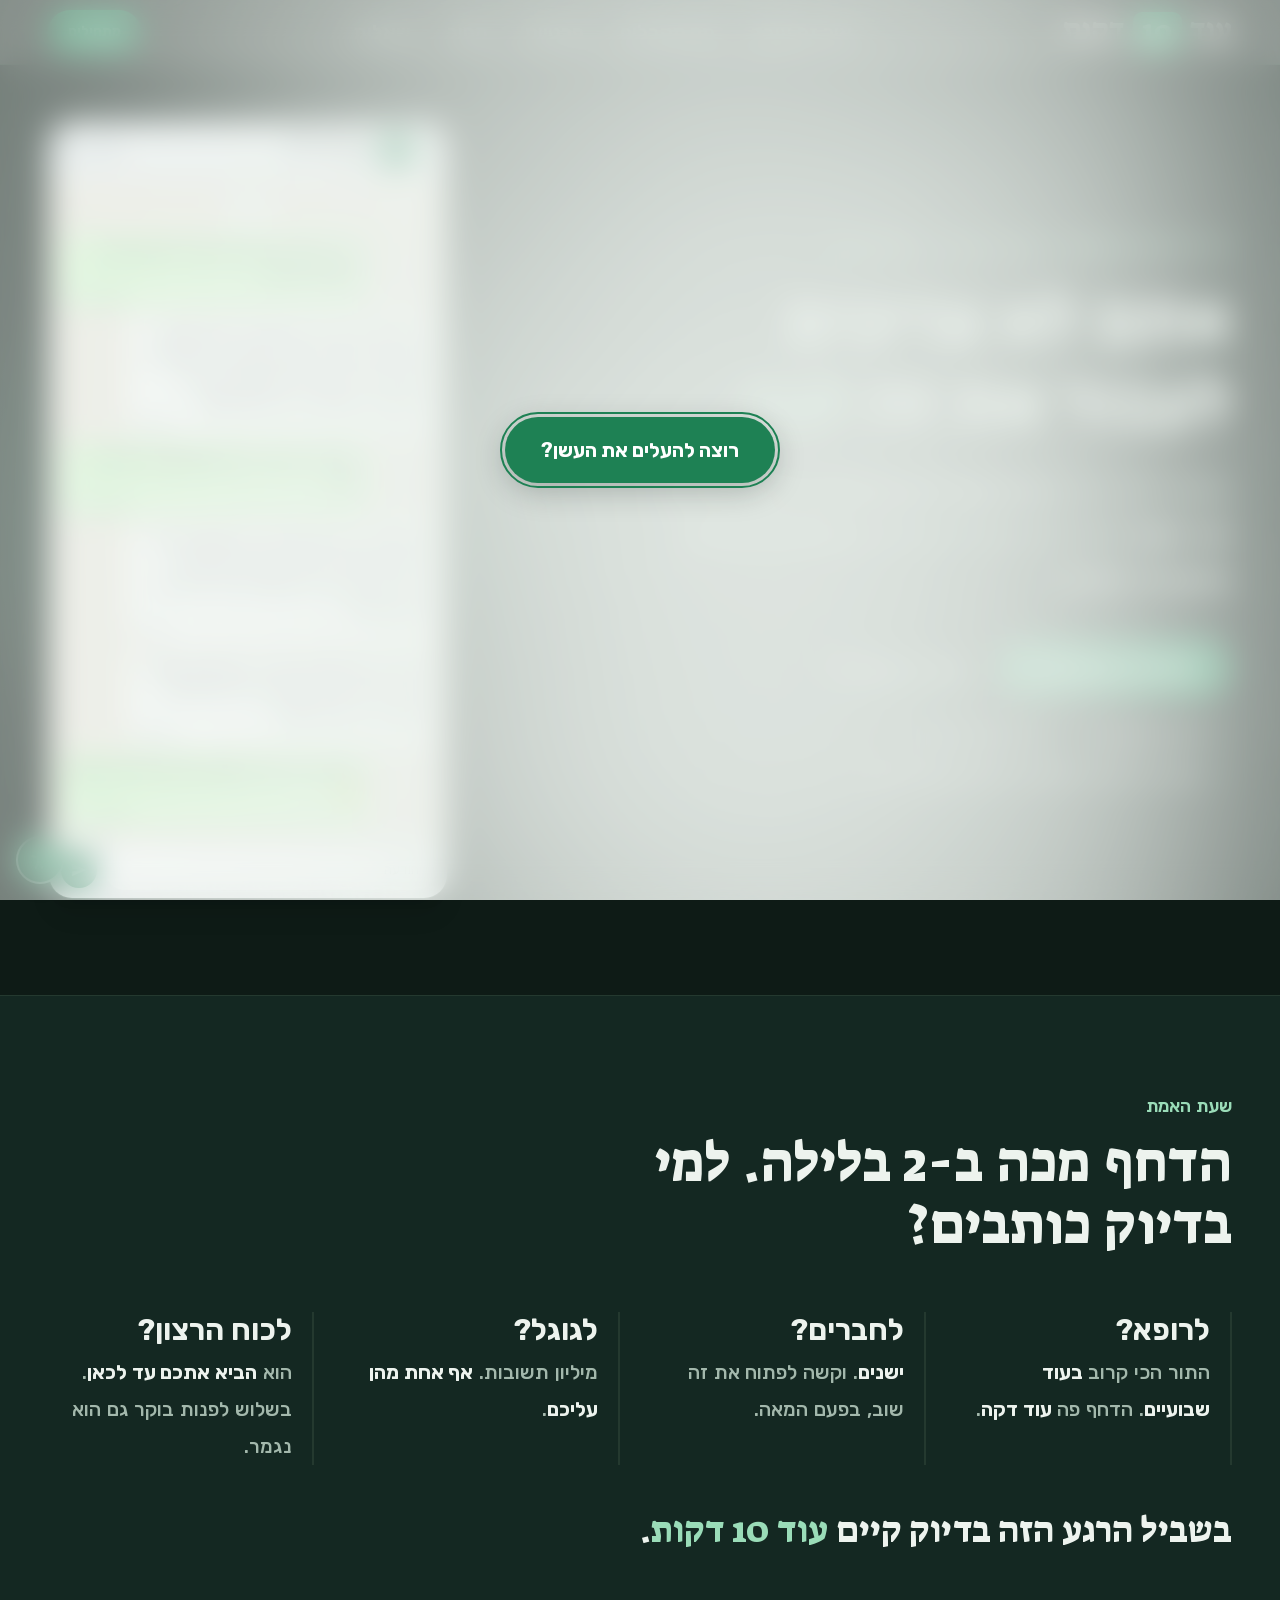
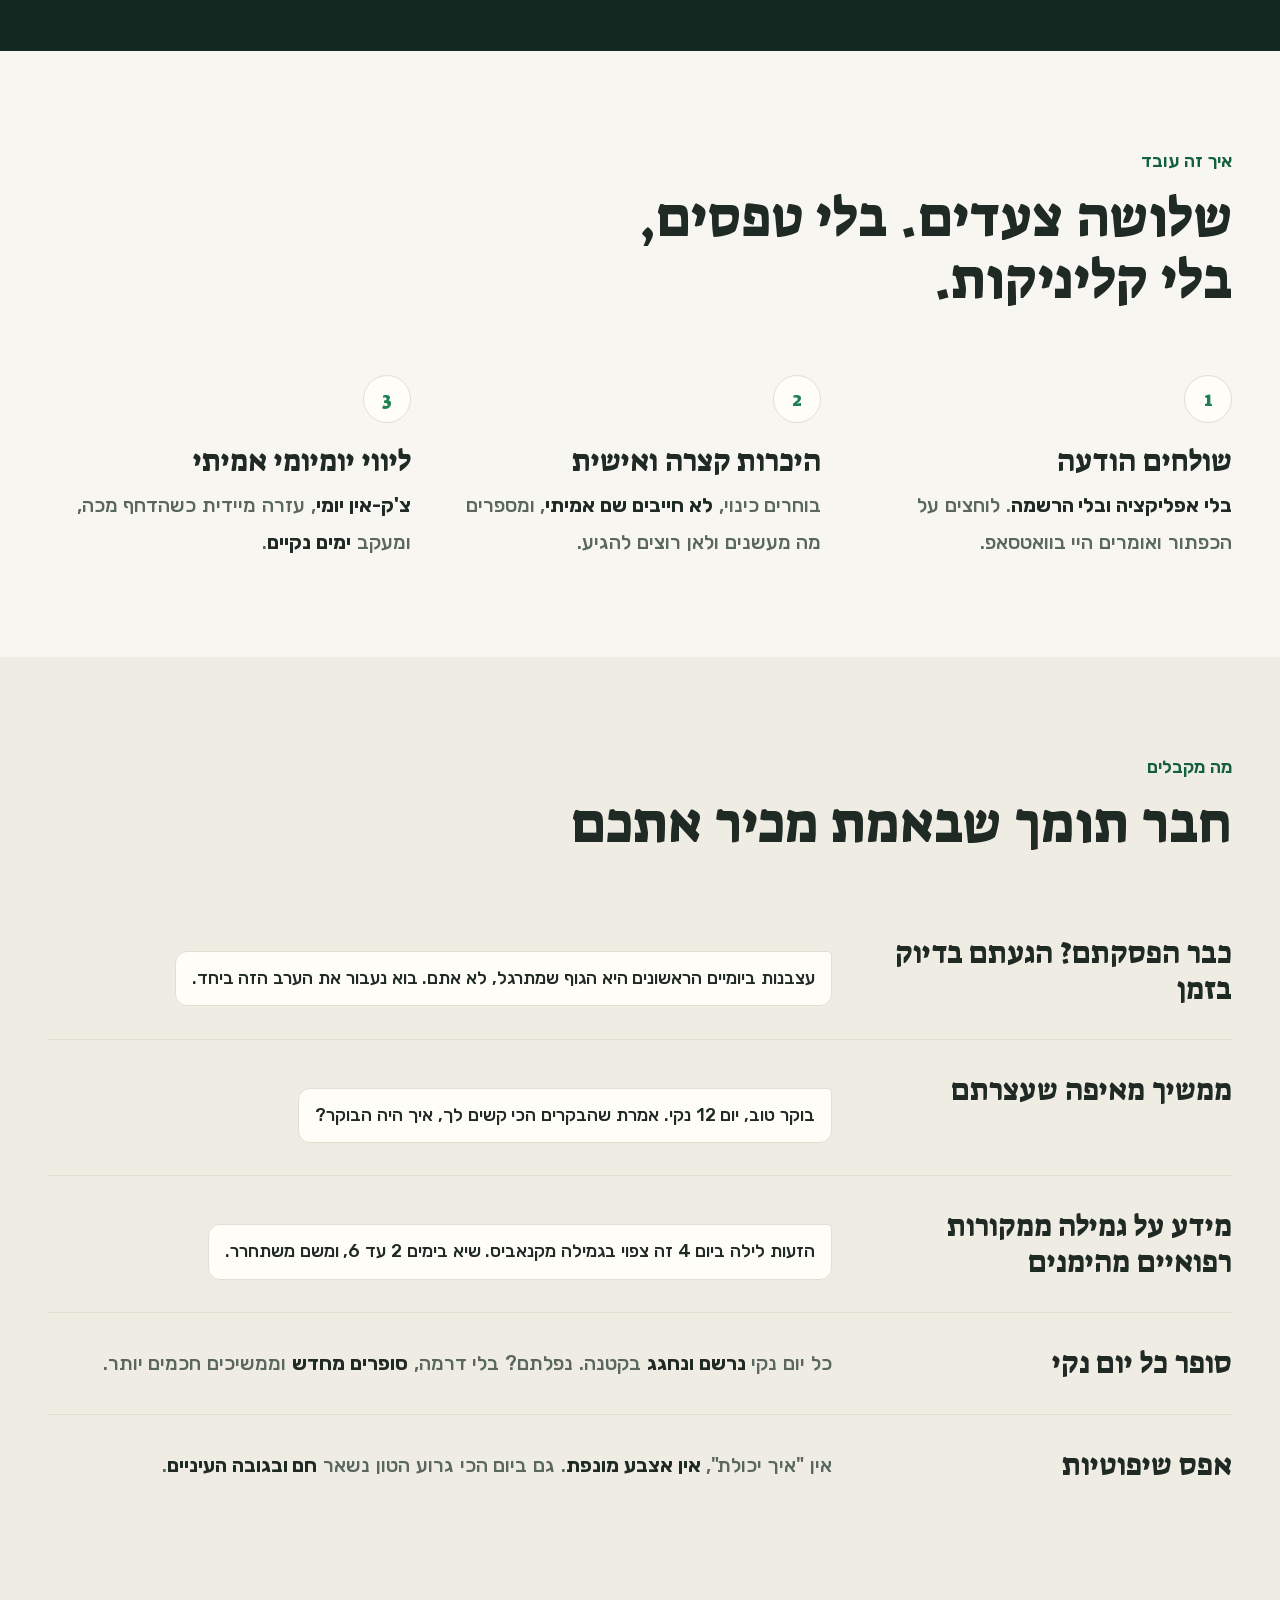
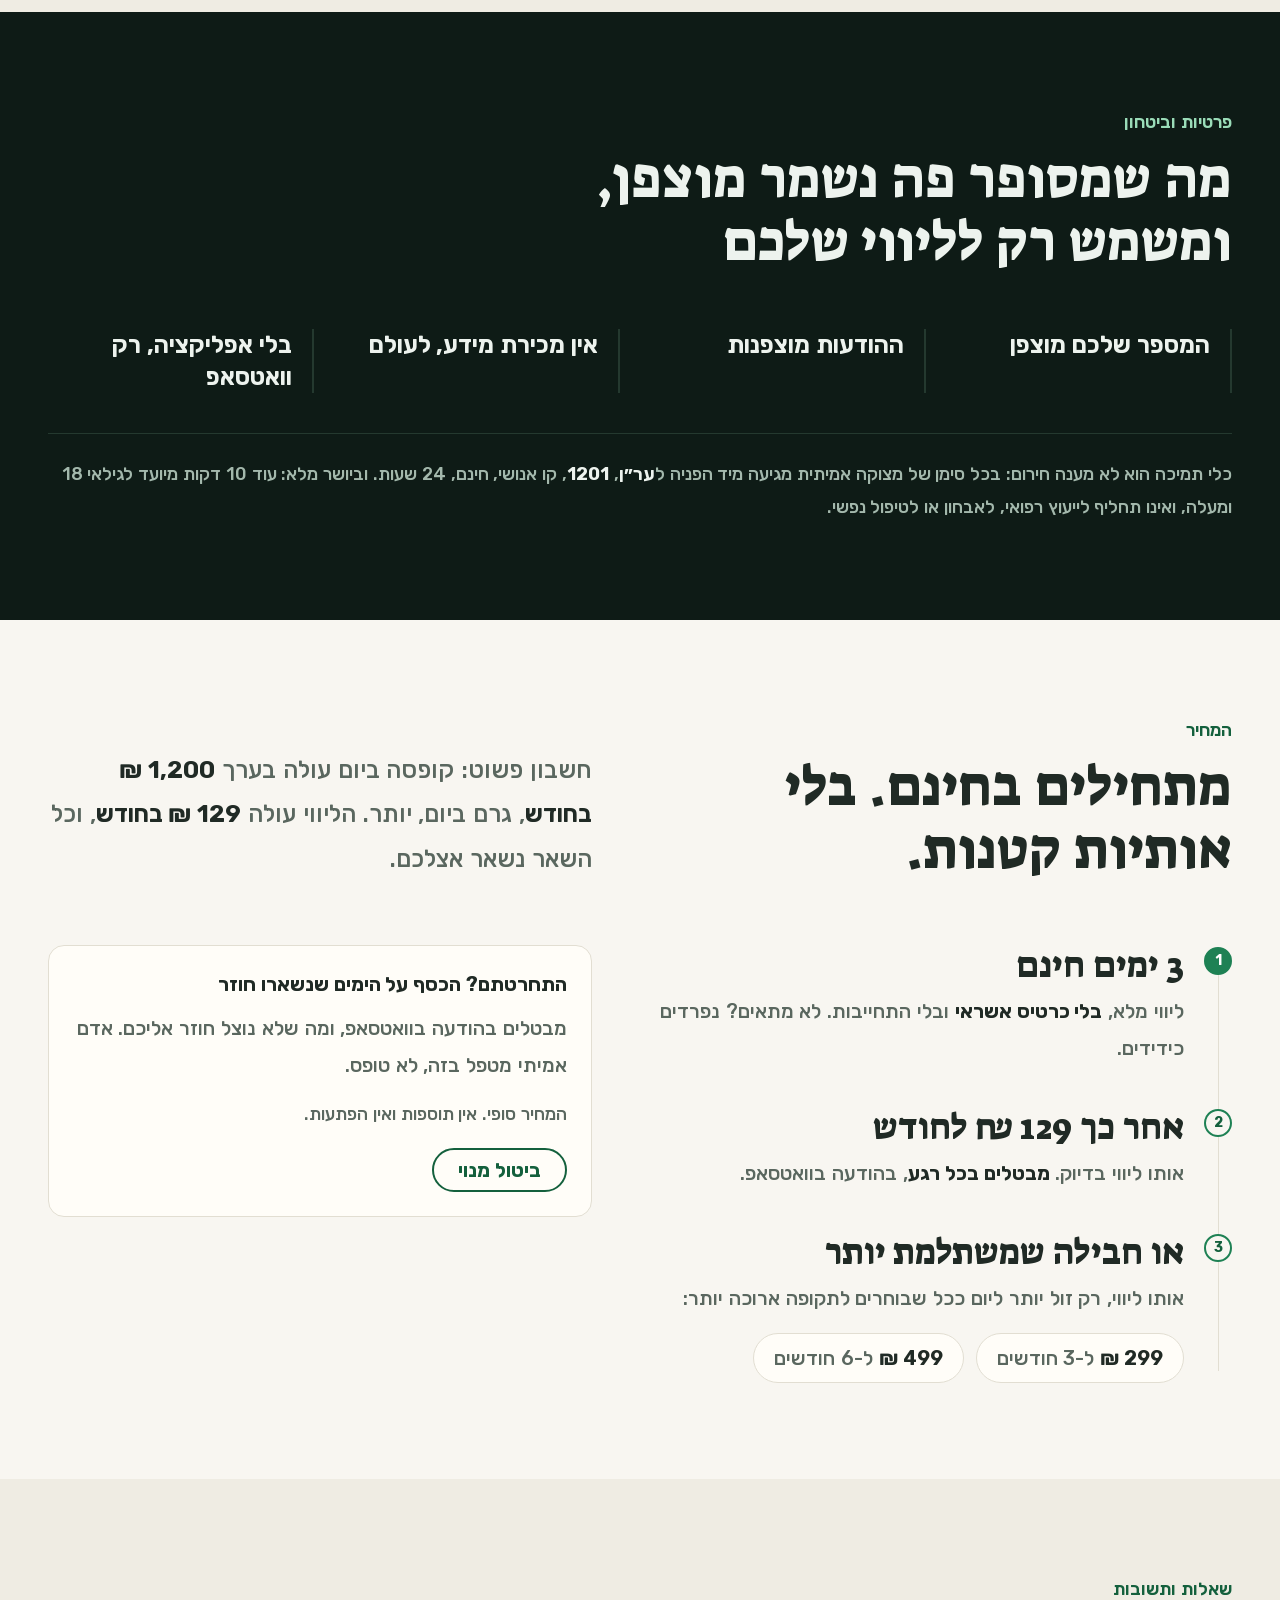
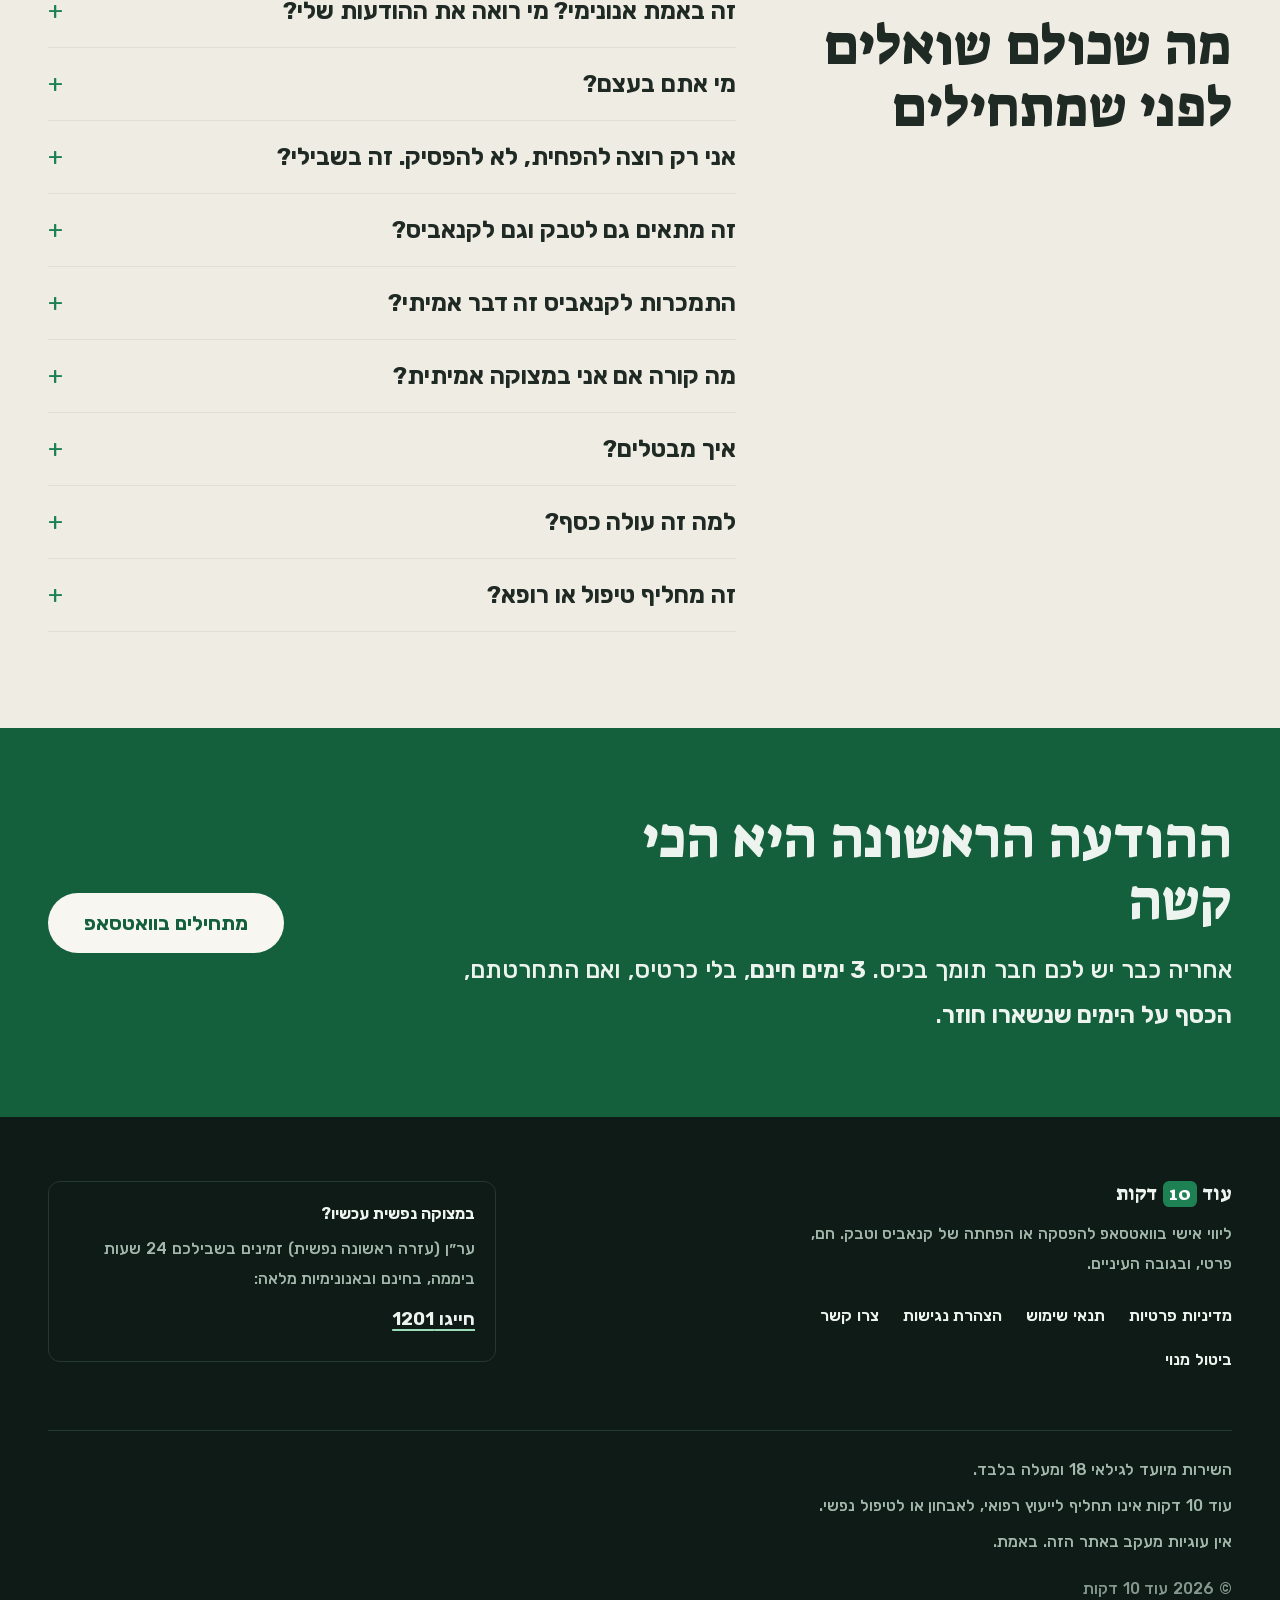
==== commit 56a2471a: "deploy: od10 landing" ====
--- a/index.html
+++ b/index.html
@@ -1 +1 @@
-<!DOCTYPE html><!--9S7XYxFI7YKy6zkUmAEJg--><html lang="he" dir="rtl" class="__variable_29e9c3 __variable_bb5dc4"><head><meta charSet="utf-8"/><meta name="viewport" content="width=device-width, initial-scale=1"/><link rel="stylesheet" href="/od10-site/_next/static/css/6b1898c5128cee93.css" data-precedence="next"/><link rel="preload" as="script" fetchPriority="low" href="/od10-site/_next/static/chunks/webpack-18ccf48b6e6c18bf.js"/><script src="/od10-site/_next/static/chunks/4bd1b696-c023c6e3521b1417.js" async=""></script><script src="/od10-site/_next/static/chunks/255-f966b36df833a702.js" async=""></script><script src="/od10-site/_next/static/chunks/main-app-56399e1a840329c0.js" async=""></script><script src="/od10-site/_next/static/chunks/619-ba102abea3e3d0e4.js" async=""></script><script src="/od10-site/_next/static/chunks/app/page-a0de95962cb6c7b9.js" async=""></script><script src="/od10-site/_next/static/chunks/app/layout-e799fbcad6145bfd.js" async=""></script><meta name="theme-color" content="#0e1b16"/><title>עוד 10 דקות | ליווי אישי בוואטסאפ</title><meta name="description" content="ליווי אישי בוואטסאפ להפסקה או הפחתה של קנאביס וטבק. מישהו לדבר איתו ברגעי דחף, ידע רפואי מאומת ומעקב ימים נקיים. 3 ימי ניסיון חינם, בלי כרטיס אשראי."/><meta name="application-name" content="עוד 10 דקות"/><meta name="robots" content="index, follow"/><link rel="canonical" href="https://noamlav9-ops.github.io/od10-site/"/><meta property="og:title" content="עוד 10 דקות | ליווי אישי בוואטסאפ לגמילה מקנאביס וטבק"/><meta property="og:description" content="ליווי אישי בוואטסאפ להפסקה או הפחתה של קנאביס וטבק. מישהו לדבר איתו ברגעי דחף, ידע רפואי מאומת ומעקב ימים נקיים. 3 ימי ניסיון חינם, בלי כרטיס אשראי."/><meta property="og:url" content="https://noamlav9-ops.github.io/od10-site/"/><meta property="og:site_name" content="עוד 10 דקות"/><meta property="og:locale" content="he_IL"/><meta property="og:image" content="https://noamlav9-ops.github.io/od10-site/og.png"/><meta property="og:image:width" content="1200"/><meta property="og:image:height" content="630"/><meta property="og:image:alt" content="עוד 10 דקות — ליווי אישי בוואטסאפ לגמילה מקנאביס וטבק"/><meta property="og:type" content="website"/><meta name="twitter:card" content="summary_large_image"/><meta name="twitter:title" content="עוד 10 דקות | ליווי אישי בוואטסאפ לגמילה מקנאביס וטבק"/><meta name="twitter:description" content="ליווי אישי בוואטסאפ להפסקה או הפחתה של קנאביס וטבק. מישהו לדבר איתו ברגעי דחף, ידע רפואי מאומת ומעקב ימים נקיים. 3 ימי ניסיון חינם, בלי כרטיס אשראי."/><meta name="twitter:image" content="https://noamlav9-ops.github.io/od10-site/og.png"/><meta name="twitter:image:alt" content="עוד 10 דקות — ליווי אישי בוואטסאפ לגמילה מקנאביס וטבק"/><link rel="icon" href="/od10-site/favicon.ico" type="image/x-icon" sizes="16x16"/><link rel="icon" href="/od10-site/icon.svg?0298f5da7a929475" type="image/svg+xml" sizes="any"/><link rel="apple-touch-icon" href="/od10-site/apple-icon.png?eac1f3dee1081bd2" type="image/png" sizes="180x180"/><script src="/od10-site/_next/static/chunks/polyfills-42372ed130431b0a.js" noModule=""></script></head><body class="bg-paper text-ink font-body"><div hidden=""><!--$--><!--/$--></div><header class="on-night sticky top-0 z-50 border-b border-night-line bg-night/85 backdrop-blur-md"><a href="#main" class="sr-only focus:not-sr-only focus:absolute focus:top-2 focus:start-2 focus:z-50 focus:rounded-full focus:bg-green focus:px-4 focus:py-2 focus:text-white">דילוג לתוכן</a><div class="shell flex h-16 items-center justify-between"><a class="inline-flex min-h-11 items-center text-2xl text-fog transition-opacity duration-150 ease-out hover:opacity-80 lg:text-3xl" aria-label="עוד 10 דקות, לעמוד הבית" href="/od10-site/"><span class="font-display inline-flex items-baseline gap-[0.28em] leading-none whitespace-nowrap "><span>עוד</span><span class="badge-10">10</span><span>דקות</span></span></a><nav aria-label="ניווט ראשי" class="hidden items-center gap-9 lg:flex 2xl:gap-14"><a class="text-xl font-semibold text-fog-soft transition-colors duration-150 ease-out hover:text-fog 2xl:text-2xl" href="/od10-site/#how">איך זה עובד</a><a class="text-xl font-semibold text-fog-soft transition-colors duration-150 ease-out hover:text-fog 2xl:text-2xl" href="/od10-site/#benefits">מה מקבלים</a><a class="text-xl font-semibold text-fog-soft transition-colors duration-150 ease-out hover:text-fog 2xl:text-2xl" href="/od10-site/#trust">פרטיות</a><a class="text-xl font-semibold text-fog-soft transition-colors duration-150 ease-out hover:text-fog 2xl:text-2xl" href="/od10-site/#pricing">מחיר</a><a class="text-xl font-semibold text-fog-soft transition-colors duration-150 ease-out hover:text-fog 2xl:text-2xl" href="/od10-site/#faq">שאלות</a></nav><div class="flex items-center gap-2"><a href="https://wa.me/972552915980" target="_blank" rel="noopener noreferrer" class="inline-flex items-center justify-center rounded-full font-bold transition-colors duration-150 ease-out active:translate-y-px min-h-11 px-5 py-3 text-sm bg-green text-white hover:bg-green-deep ">מתחילים<span class="sr-only"> (נפתח בוואטסאפ, בלשונית חדשה)</span></a><button type="button" aria-label="פתיחת התפריט" aria-expanded="false" aria-controls="mobile-menu" class="grid size-11 place-items-center rounded-lg text-fog transition-colors duration-150 ease-out hover:bg-night-soft lg:hidden"><svg viewBox="0 0 24 24" fill="none" stroke="currentColor" stroke-width="2" stroke-linecap="round" aria-hidden="true" class="size-6"><line x1="4" y1="7" x2="20" y2="7"></line><line x1="4" y1="12" x2="20" y2="12"></line><line x1="4" y1="17" x2="20" y2="17"></line></svg></button></div></div></header><main id="main"><section class="on-night relative overflow-hidden bg-night text-fog"><div class="shell relative grid items-start gap-8 pt-8 pb-12 lg:grid-cols-[1fr_minmax(0,420px)] lg:items-center lg:gap-16 lg:pt-14 lg:pb-24 2xl:grid-cols-[1fr_minmax(0,480px)] 2xl:gap-24 2xl:pt-20 2xl:pb-28"><div><p class="text-sm font-semibold text-green-soft lg:text-lg 2xl:text-xl">כלי ליווי אישי בוואטסאפ · קנאביס וטבק · גיל 18 ומעלה</p><h1 class="mt-5 text-[2.3rem] leading-[1.15] sm:text-5xl lg:text-[4.5rem] 2xl:text-[5.25rem]">אתם לא צריכים<br/>לעבור את זה <span class="text-green-soft">לבד</span>.</h1><p class="mt-6 max-w-[40ch] text-lg leading-[1.85] text-fog-soft lg:text-2xl 2xl:max-w-[44ch] 2xl:text-[1.7rem]">מישהו לדבר איתו <strong>ברגע שבא לכם להדליק</strong>, גם<!-- --> <strong>ב-3 בלילה</strong>. <strong>חבר תומך</strong> שזוכר את הסיפור שלכם, עם <strong>ידע רפואי אמיתי</strong>.</p><div class="mt-9 flex flex-wrap items-center gap-x-7 gap-y-4"><a href="https://wa.me/972552915980" target="_blank" rel="noopener noreferrer" class="inline-flex items-center justify-center rounded-full font-bold transition-colors duration-150 ease-out active:translate-y-px min-h-14 px-9 py-4 text-xl bg-green text-white hover:bg-green-deep ">מתחילים בוואטסאפ<span class="sr-only"> (נפתח בוואטסאפ, בלשונית חדשה)</span></a><a href="#how" class="inline-flex min-h-11 items-center text-lg font-semibold text-fog underline decoration-green-soft decoration-2 underline-offset-8 transition-colors duration-150 ease-out hover:text-green-soft lg:text-2xl 2xl:text-[1.7rem]">איך זה עובד?</a></div><ul class="mt-6 flex flex-col gap-2.5 text-base font-medium text-fog sm:flex-row sm:flex-wrap sm:gap-x-5 lg:text-lg 2xl:mt-8 2xl:gap-x-8 2xl:text-xl"><li class="flex items-center gap-2"><svg viewBox="0 0 20 20" fill="currentColor" aria-hidden="true" class="size-5 shrink-0 text-green-soft"><path fill-rule="evenodd" d="M16.7 5.3a1 1 0 0 1 0 1.4l-7.5 7.5a1 1 0 0 1-1.4 0l-3.5-3.5a1 1 0 1 1 1.4-1.4l2.8 2.8 6.8-6.8a1 1 0 0 1 1.4 0Z" clip-rule="evenodd"></path></svg>3 ימי ניסיון חינם</li><li class="flex items-center gap-2"><svg viewBox="0 0 20 20" fill="currentColor" aria-hidden="true" class="size-5 shrink-0 text-green-soft"><path fill-rule="evenodd" d="M16.7 5.3a1 1 0 0 1 0 1.4l-7.5 7.5a1 1 0 0 1-1.4 0l-3.5-3.5a1 1 0 1 1 1.4-1.4l2.8 2.8 6.8-6.8a1 1 0 0 1 1.4 0Z" clip-rule="evenodd"></path></svg>בלי כרטיס אשראי</li><li class="flex items-center gap-2"><svg viewBox="0 0 20 20" fill="currentColor" aria-hidden="true" class="size-5 shrink-0 text-green-soft"><path fill-rule="evenodd" d="M16.7 5.3a1 1 0 0 1 0 1.4l-7.5 7.5a1 1 0 0 1-1.4 0l-3.5-3.5a1 1 0 1 1 1.4-1.4l2.8 2.8 6.8-6.8a1 1 0 0 1 1.4 0Z" clip-rule="evenodd"></path></svg>ביטול והחזר כספי בכל שלב</li></ul></div><div class="relative justify-self-center lg:justify-self-end"><div aria-hidden="true" class="pointer-events-none absolute top-1/2 left-1/2 h-[34rem] w-[42rem] -translate-x-1/2 -translate-y-1/2" style="background:radial-gradient(closest-side, rgba(30, 129, 84, 0.22), transparent 100%)"></div><div class="relative"><div class="w-full max-w-[400px] overflow-hidden rounded-3xl border border-night-line font-normal shadow-xl" role="img" aria-label="הדמיה של שיחת וואטסאפ עם עוד 10 דקות, מדחף קשה ב-3 לפנות בוקר ועד הבוקר שאחריו"><div class="flex items-center justify-between gap-2 border-b border-wal-line bg-wal-head px-3 py-2"><div class="flex min-w-0 items-center gap-2.5"><span aria-hidden="true" class="text-2xl leading-none text-wal-time">‹</span><span class="font-display grid size-10 shrink-0 place-items-center rounded-full bg-green text-base text-white">10</span><div class="leading-tight"><p class="text-[15px] font-semibold text-wal-text">עוד 10 דקות</p><p class="relative text-xs text-wal-time"><span class="wa-status-idle">מחובר</span><span class="wa-status-typing absolute start-0 top-0">מקליד...</span></p></div></div><div class="flex shrink-0 gap-4 text-wal-time" aria-hidden="true"><svg viewBox="0 0 24 24" fill="none" stroke="currentColor" stroke-width="1.8" class="size-5"><path d="M23 7l-7 5 7 5V7z"></path><rect x="1" y="5" width="15" height="14" rx="2"></rect></svg><svg viewBox="0 0 24 24" fill="none" stroke="currentColor" stroke-width="1.8" class="size-5"><path d="M22 16.9v3a2 2 0 0 1-2.2 2 19.8 19.8 0 0 1-8.6-3 19.5 19.5 0 0 1-6-6 19.8 19.8 0 0 1-3-8.6A2 2 0 0 1 4.1 2h3a2 2 0 0 1 2 1.7c.1 1 .4 1.9.7 2.8a2 2 0 0 1-.5 2.1L8.1 9.9a16 16 0 0 0 6 6l1.3-1.2a2 2 0 0 1 2.1-.5c.9.3 1.8.6 2.8.7a2 2 0 0 1 1.7 2z"></path></svg></div></div><div class="flex flex-col gap-2 bg-wal-bg px-3 py-4"><p class="mx-auto my-1 w-fit rounded-lg bg-wal-in px-3 py-1 text-xs text-wal-time shadow-sm">היום</p><div class="rise rise-1 max-w-[82%] rounded-lg px-2.5 py-1.5 text-[14.5px] leading-relaxed text-wal-text shadow-sm self-end rounded-se-sm bg-wal-out"><p>לילה שלישי בלי שינה. מזיע, הלב דופק, ובא לי לעשן יותר מהכל</p><p class="mt-0.5 text-end text-[11px] leading-none text-wal-time">02:47<span class="ms-1 text-wal-tick" aria-hidden="true">✓✓</span></p></div><div class="rise rise-2 max-w-[82%] rounded-lg px-2.5 py-1.5 text-[14.5px] leading-relaxed text-wal-text shadow-sm self-start rounded-ss-sm bg-wal-in"><p>זה מרגיש נורא, וזה גם השלב הכי צפוי בגמילה מקנאביס. הזעות לילה ושינה שבורה הן השיא של ימים 2 עד 6, ואתה בדיוק באמצע. אצל רוב האנשים זה משתחרר תוך יומיים שלושה</p><p class="mt-0.5 text-end text-[11px] leading-none text-wal-time">02:48</p></div><div class="rise rise-3 max-w-[82%] rounded-lg px-2.5 py-1.5 text-[14.5px] leading-relaxed text-wal-text shadow-sm self-end rounded-se-sm bg-wal-out"><p>יומיים?? נשארה לי חצי שקית במגירה ואני כבר שוקל</p><p class="mt-0.5 text-end text-[11px] leading-none text-wal-time">02:52<span class="ms-1 text-wal-tick" aria-hidden="true">✓✓</span></p></div><div class="rise rise-4 max-w-[82%] rounded-lg px-2.5 py-1.5 text-[14.5px] leading-relaxed text-wal-text shadow-sm self-start rounded-ss-sm bg-wal-in"><p>השקית שלך וההחלטה שלך. אני מבקש רק עוד 10 דקות בלעדיה. ביום ראשון הדחף נשבר לך אחרי 8 דקות, זוכר? ובינתיים אני פה, דבר איתי. שוב העבודה?</p><p class="mt-0.5 text-end text-[11px] leading-none text-wal-time">02:53</p></div><div class="rise rise-6 max-w-[82%] rounded-lg px-2.5 py-1.5 text-[14.5px] leading-relaxed text-wal-text shadow-sm self-start rounded-ss-sm bg-wal-in"><p>בוקר טוב. נעלמת קצת אחרי 3, מקווה שזה אומר שנרדמת. יום 4, והלילה שהכי הרבה נופלים בו מאחוריך. איך ישנת בסוף?</p><p class="mt-0.5 text-end text-[11px] leading-none text-wal-time">08:04</p></div><div class="rise rise-7 max-w-[82%] rounded-lg px-2.5 py-1.5 text-[14.5px] leading-relaxed text-wal-text shadow-sm self-end rounded-se-sm bg-wal-out"><p>5 שעות, הכי הרבה השבוע. נתראה הלילה כנראה 😅</p><p class="mt-0.5 text-end text-[11px] leading-none text-wal-time">08:12<span class="ms-1 text-wal-tick" aria-hidden="true">✓✓</span></p></div></div><div class="flex items-center gap-2 bg-wal-head px-3 py-2"><div class="flex-1 rounded-full bg-wal-in px-4 py-2.5 text-sm text-wal-time">הודעה</div><span class="grid size-9 shrink-0 place-items-center rounded-full bg-green text-white" aria-hidden="true"><svg viewBox="0 0 24 24" fill="currentColor" class="size-[18px]"><path d="M3 20l18-8L3 4v6l12 2-12 2v6z"></path></svg></span></div></div></div></div></div></section><section class="on-night border-t border-night-line bg-night-soft py-12 text-fog lg:py-24"><div class="shell"><p class="text-sm font-semibold text-green-soft lg:text-lg 2xl:text-xl">שעת האמת</p><h2 class="mt-3 max-w-2xl text-[1.6rem] sm:text-4xl lg:text-[3.5rem] 2xl:max-w-[22ch] 2xl:text-[4.25rem]">הדחף מכה ב-2 בלילה. למי בדיוק כותבים?</h2><dl class="mt-8 grid gap-4 sm:grid-cols-2 sm:gap-x-12 sm:gap-y-8 lg:mt-14 xl:grid-cols-4 xl:gap-x-10"><div class="rounded-2xl border border-night-line bg-night p-5 sm:rounded-none sm:border-y-0 sm:border-e-0 sm:border-s-2 sm:bg-transparent sm:p-0 sm:ps-5"><dt class="text-xl font-bold text-fog lg:text-3xl 2xl:text-[2rem]">לרופא?</dt><dd class="mt-1.5 leading-[1.85] text-fog-soft lg:text-xl 2xl:text-[1.35rem]">התור הכי קרוב <strong>בעוד שבועיים</strong>. הדחף פה<!-- --> <strong>עוד דקה</strong>.</dd></div><div class="rounded-2xl border border-night-line bg-night p-5 sm:rounded-none sm:border-y-0 sm:border-e-0 sm:border-s-2 sm:bg-transparent sm:p-0 sm:ps-5"><dt class="text-xl font-bold text-fog lg:text-3xl 2xl:text-[2rem]">לחברים?</dt><dd class="mt-1.5 leading-[1.85] text-fog-soft lg:text-xl 2xl:text-[1.35rem]"><strong>ישנים</strong>. וקשה לפתוח את זה שוב, בפעם המאה.</dd></div><div class="rounded-2xl border border-night-line bg-night p-5 sm:rounded-none sm:border-y-0 sm:border-e-0 sm:border-s-2 sm:bg-transparent sm:p-0 sm:ps-5"><dt class="text-xl font-bold text-fog lg:text-3xl 2xl:text-[2rem]">לגוגל?</dt><dd class="mt-1.5 leading-[1.85] text-fog-soft lg:text-xl 2xl:text-[1.35rem]">מיליון תשובות. <strong>אף אחת מהן עליכם</strong>.</dd></div><div class="rounded-2xl border border-night-line bg-night p-5 sm:rounded-none sm:border-y-0 sm:border-e-0 sm:border-s-2 sm:bg-transparent sm:p-0 sm:ps-5"><dt class="text-xl font-bold text-fog lg:text-3xl 2xl:text-[2rem]">לכוח הרצון?</dt><dd class="mt-1.5 leading-[1.85] text-fog-soft lg:text-xl 2xl:text-[1.35rem]">הוא <strong>הביא אתכם עד לכאן</strong>. בשלוש לפנות בוקר גם הוא נגמר.</dd></div></dl><p class="font-display mt-10 max-w-[46ch] text-2xl leading-snug sm:text-[1.7rem] lg:text-4xl 2xl:mt-16 2xl:max-w-[62ch] 2xl:text-[3.25rem]">בשביל הרגע הזה בדיוק קיים<!-- --> <span class="text-green-soft">עוד 10 דקות</span>.</p></div></section><section id="how" class="scroll-mt-16 bg-paper py-12 lg:py-24"><div class="shell"><p class="text-sm font-semibold text-green-deep lg:text-lg 2xl:text-xl">איך זה עובד</p><h2 class="mt-3 max-w-2xl text-[1.6rem] sm:text-4xl lg:text-[3.5rem] 2xl:max-w-[22ch] 2xl:text-[4.25rem]">שלושה צעדים. בלי טפסים, בלי קליניקות.</h2><ol class="mt-8 grid gap-8 lg:mt-16 lg:grid-cols-3 lg:gap-12 2xl:gap-20"><li><span aria-hidden="true" class="font-display grid size-12 place-items-center rounded-full border border-line bg-card text-xl text-green">1</span><h3 class="mt-5 text-xl lg:text-3xl 2xl:text-[2.15rem]">שולחים הודעה</h3><p class="mt-2 leading-[1.85] text-ink-soft lg:text-xl 2xl:text-[1.35rem]"><strong>בלי אפליקציה ובלי הרשמה</strong>. לוחצים על הכפתור ואומרים היי בוואטסאפ.</p></li><li><span aria-hidden="true" class="font-display grid size-12 place-items-center rounded-full border border-line bg-card text-xl text-green">2</span><h3 class="mt-5 text-xl lg:text-3xl 2xl:text-[2.15rem]">היכרות קצרה ואישית</h3><p class="mt-2 leading-[1.85] text-ink-soft lg:text-xl 2xl:text-[1.35rem]">בוחרים כינוי, <strong>לא חייבים שם אמיתי</strong>, ומספרים מה מעשנים ולאן רוצים להגיע.</p></li><li><span aria-hidden="true" class="font-display grid size-12 place-items-center rounded-full border border-line bg-card text-xl text-green">3</span><h3 class="mt-5 text-xl lg:text-3xl 2xl:text-[2.15rem]">ליווי יומיומי אמיתי</h3><p class="mt-2 leading-[1.85] text-ink-soft lg:text-xl 2xl:text-[1.35rem]"><strong>צ&#x27;ק-אין יומי</strong>, עזרה מיידית כשהדחף מכה, ומעקב<!-- --> <strong>ימים נקיים</strong>.</p></li></ol></div></section><section id="benefits" class="scroll-mt-16 bg-paper-deep py-12 lg:py-24"><div class="shell"><p class="text-sm font-semibold text-green-deep lg:text-lg 2xl:text-xl">מה מקבלים</p><h2 class="mt-3 max-w-2xl text-[1.6rem] sm:text-4xl lg:text-[3.5rem] 2xl:max-w-[22ch] 2xl:text-[4.25rem]">חבר תומך שבאמת מכיר אתכם</h2><ul class="mt-8 flex flex-col gap-4 lg:mt-12 lg:block lg:gap-0"><li class="rounded-2xl border border-line bg-card p-5 shadow-sm lg:grid lg:grid-cols-[360px_1fr] lg:gap-10 2xl:grid-cols-[minmax(380px,22%)_1fr] 2xl:gap-16 lg:rounded-none lg:border-x-0 lg:border-t-0 lg:border-b lg:bg-transparent lg:p-0 lg:py-8 lg:shadow-none lg:last:border-b-0"><h3 class="text-xl lg:text-3xl 2xl:text-[2.15rem]">כבר הפסקתם? הגעתם בדיוק בזמן</h3><div class="mt-2 lg:mt-0 2xl:grid 2xl:grid-cols-[1fr_minmax(0,24rem)] 2xl:items-start 2xl:gap-12"><p class="mt-4 inline-block max-w-prose rounded-xl rounded-ss-sm border border-line bg-paper-deep px-4 py-2.5 text-[15px] leading-[1.85] text-ink lg:bg-card lg:text-lg 2xl:mt-0 2xl:text-[1.15rem]">עצבנות ביומיים הראשונים היא הגוף שמתרגל, לא אתם. בוא נעבור את הערב הזה ביחד.</p></div></li><li class="rounded-2xl border border-line bg-card p-5 shadow-sm lg:grid lg:grid-cols-[360px_1fr] lg:gap-10 2xl:grid-cols-[minmax(380px,22%)_1fr] 2xl:gap-16 lg:rounded-none lg:border-x-0 lg:border-t-0 lg:border-b lg:bg-transparent lg:p-0 lg:py-8 lg:shadow-none lg:last:border-b-0"><h3 class="text-xl lg:text-3xl 2xl:text-[2.15rem]">ממשיך מאיפה שעצרתם</h3><div class="mt-2 lg:mt-0 2xl:grid 2xl:grid-cols-[1fr_minmax(0,24rem)] 2xl:items-start 2xl:gap-12"><p class="mt-4 inline-block max-w-prose rounded-xl rounded-ss-sm border border-line bg-paper-deep px-4 py-2.5 text-[15px] leading-[1.85] text-ink lg:bg-card lg:text-lg 2xl:mt-0 2xl:text-[1.15rem]">בוקר טוב, יום 12 נקי. אמרת שהבקרים הכי קשים לך, איך היה הבוקר?</p></div></li><li class="rounded-2xl border border-line bg-card p-5 shadow-sm lg:grid lg:grid-cols-[360px_1fr] lg:gap-10 2xl:grid-cols-[minmax(380px,22%)_1fr] 2xl:gap-16 lg:rounded-none lg:border-x-0 lg:border-t-0 lg:border-b lg:bg-transparent lg:p-0 lg:py-8 lg:shadow-none lg:last:border-b-0"><h3 class="text-xl lg:text-3xl 2xl:text-[2.15rem]">ידע רפואי שאפשר לסמוך עליו</h3><div class="mt-2 lg:mt-0 2xl:grid 2xl:grid-cols-[1fr_minmax(0,24rem)] 2xl:items-start 2xl:gap-12"><p class="mt-4 inline-block max-w-prose rounded-xl rounded-ss-sm border border-line bg-paper-deep px-4 py-2.5 text-[15px] leading-[1.85] text-ink lg:bg-card lg:text-lg 2xl:mt-0 2xl:text-[1.15rem]">הזעות לילה ביום 4 זה צפוי בגמילה מקנאביס. שיא בימים 2 עד 6, ומשם משתחרר.</p></div></li><li class="rounded-2xl border border-line bg-card p-5 shadow-sm lg:grid lg:grid-cols-[360px_1fr] lg:gap-10 2xl:grid-cols-[minmax(380px,22%)_1fr] 2xl:gap-16 lg:rounded-none lg:border-x-0 lg:border-t-0 lg:border-b lg:bg-transparent lg:p-0 lg:py-8 lg:shadow-none lg:last:border-b-0"><h3 class="text-xl lg:text-3xl 2xl:text-[2.15rem]">סופר כל יום נקי</h3><div class="mt-2 lg:mt-0 2xl:grid 2xl:grid-cols-[1fr_minmax(0,24rem)] 2xl:items-start 2xl:gap-12"><p class="max-w-prose leading-[1.85] text-ink-soft lg:text-xl 2xl:text-[1.35rem]">כל יום נקי <strong>נרשם ונחגג</strong> בקטנה. נפלתם? בלי דרמה,<!-- --> <strong>סופרים מחדש</strong> וממשיכים חכמים יותר.</p></div></li><li class="rounded-2xl border border-line bg-card p-5 shadow-sm lg:grid lg:grid-cols-[360px_1fr] lg:gap-10 2xl:grid-cols-[minmax(380px,22%)_1fr] 2xl:gap-16 lg:rounded-none lg:border-x-0 lg:border-t-0 lg:border-b lg:bg-transparent lg:p-0 lg:py-8 lg:shadow-none lg:last:border-b-0"><h3 class="text-xl lg:text-3xl 2xl:text-[2.15rem]">אפס שיפוטיות</h3><div class="mt-2 lg:mt-0 2xl:grid 2xl:grid-cols-[1fr_minmax(0,24rem)] 2xl:items-start 2xl:gap-12"><p class="max-w-prose leading-[1.85] text-ink-soft lg:text-xl 2xl:text-[1.35rem]">אין &quot;איך יכולת&quot;, <strong>אין אצבע מונפת</strong>. גם ביום הכי גרוע הטון נשאר <strong>חם ובגובה העיניים</strong>.</p></div></li></ul></div></section><section id="trust" class="on-night scroll-mt-16 bg-night py-12 text-fog lg:py-24"><div class="shell"><p class="text-sm font-semibold text-green-soft lg:text-lg 2xl:text-xl">פרטיות וביטחון</p><h2 class="mt-3 max-w-2xl text-[1.6rem] sm:text-4xl lg:text-[3.5rem] 2xl:max-w-[22ch] 2xl:text-[4.25rem]">מה שמסופר פה, נשאר פה</h2><ul class="mt-8 grid gap-3 sm:grid-cols-2 sm:gap-x-12 sm:gap-y-6 lg:mt-14 xl:grid-cols-4 xl:gap-x-10"><li class="rounded-2xl border border-night-line bg-night-soft p-5 font-body text-lg font-bold text-fog sm:rounded-none sm:border-y-0 sm:border-e-0 sm:border-s-2 sm:bg-transparent sm:p-0 sm:ps-5 lg:text-2xl 2xl:text-[1.75rem]">המספר שלכם מוצפן</li><li class="rounded-2xl border border-night-line bg-night-soft p-5 font-body text-lg font-bold text-fog sm:rounded-none sm:border-y-0 sm:border-e-0 sm:border-s-2 sm:bg-transparent sm:p-0 sm:ps-5 lg:text-2xl 2xl:text-[1.75rem]">ההודעות מוצפנות</li><li class="rounded-2xl border border-night-line bg-night-soft p-5 font-body text-lg font-bold text-fog sm:rounded-none sm:border-y-0 sm:border-e-0 sm:border-s-2 sm:bg-transparent sm:p-0 sm:ps-5 lg:text-2xl 2xl:text-[1.75rem]">אין מכירת מידע, לעולם</li><li class="rounded-2xl border border-night-line bg-night-soft p-5 font-body text-lg font-bold text-fog sm:rounded-none sm:border-y-0 sm:border-e-0 sm:border-s-2 sm:bg-transparent sm:p-0 sm:ps-5 lg:text-2xl 2xl:text-[1.75rem]">בלי אפליקציה, רק וואטסאפ</li></ul><p class="mt-10 border-t border-night-line pt-6 text-sm leading-[1.85] text-fog-soft lg:text-lg 2xl:text-xl">כלי תמיכה הוא לא מענה חירום: בכל סימן של מצוקה אמיתית מגיעה מיד הפניה ל<strong>ער״ן</strong>, <strong>1201</strong>, קו אנושי, חינם, 24 שעות. וביושר מלא: עוד 10 דקות מיועד לגילאי 18 ומעלה, ואינו תחליף לייעוץ רפואי, לאבחון או לטיפול נפשי.</p></div></section><section id="pricing" class="scroll-mt-16 bg-paper py-12 lg:py-24"><div class="shell"><div class="xl:grid xl:grid-cols-[1fr_minmax(0,34rem)] xl:items-end xl:gap-16"><div><p class="text-sm font-semibold text-green-deep lg:text-lg 2xl:text-xl">המחיר</p><h2 class="mt-3 max-w-2xl text-[1.6rem] sm:text-4xl lg:text-[3.5rem] 2xl:max-w-[14ch] 2xl:text-[4.25rem]">מתחילים בחינם. בלי אותיות קטנות.</h2></div><p class="mt-5 max-w-2xl text-lg leading-[1.85] text-ink-soft lg:text-2xl xl:mt-0 xl:max-w-none 2xl:text-[1.6rem]">חשבון פשוט: קופסה ביום עולה בערך <strong>1,200 ₪ בחודש</strong>, גרם ביום, יותר. הליווי עולה <strong>129 ₪ בחודש</strong>, וכל השאר נשאר אצלכם.</p></div><div class="xl:mt-16 xl:grid xl:grid-cols-[1fr_minmax(0,34rem)] xl:items-start xl:gap-16"><ol class="relative mt-8 max-w-2xl lg:mt-16 xl:mt-0 xl:max-w-none"><div aria-hidden="true" class="absolute top-3 bottom-3 start-[13px] w-px bg-line"></div><li class="relative ps-12 pb-10 last:pb-0"><span aria-hidden="true" class="absolute start-0 top-0.5 grid size-7 place-items-center rounded-full border-2 text-sm font-bold border-green bg-green text-white">1</span><h3 class="text-2xl lg:text-4xl 2xl:text-[2.6rem]">3 ימים חינם</h3><p class="mt-2 max-w-prose leading-[1.85] text-ink-soft lg:text-xl 2xl:text-[1.35rem]">ליווי מלא, <strong>בלי כרטיס אשראי</strong> ובלי התחייבות. לא מתאים? נפרדים כידידים.</p></li><li class="relative ps-12 pb-10 last:pb-0"><span aria-hidden="true" class="absolute start-0 top-0.5 grid size-7 place-items-center rounded-full border-2 text-sm font-bold border-green bg-paper text-green-deep">2</span><h3 class="text-2xl lg:text-4xl 2xl:text-[2.6rem]">אחר כך 129 ₪ לחודש</h3><p class="mt-2 max-w-prose leading-[1.85] text-ink-soft lg:text-xl 2xl:text-[1.35rem]">אותו ליווי בדיוק. <strong>מבטלים בכל רגע</strong>, בהודעה בוואטסאפ.</p></li><li class="relative ps-12 pb-10 last:pb-0"><span aria-hidden="true" class="absolute start-0 top-0.5 grid size-7 place-items-center rounded-full border-2 text-sm font-bold border-green bg-paper text-green-deep">3</span><h3 class="text-2xl lg:text-4xl 2xl:text-[2.6rem]">או חבילה שמשתלמת יותר</h3><p class="mt-2 max-w-prose leading-[1.85] text-ink-soft lg:text-xl 2xl:text-[1.35rem]">אותו ליווי, רק זול יותר ליום ככל שבוחרים לתקופה ארוכה יותר:</p><ul class="mt-4 flex flex-wrap gap-3"><li class="rounded-full border border-line bg-card px-5 py-2.5 lg:text-xl 2xl:px-7 2xl:py-3.5 2xl:text-[1.35rem]"><span class="font-bold text-ink">299 ₪</span> <span class="text-ink-soft">ל-3 חודשים</span></li><li class="rounded-full border border-line bg-card px-5 py-2.5 lg:text-xl 2xl:px-7 2xl:py-3.5 2xl:text-[1.35rem]"><span class="font-bold text-ink">499 ₪</span> <span class="text-ink-soft">ל-6 חודשים</span></li></ul></li></ol><div class="mt-8 max-w-2xl rounded-2xl border border-line bg-card p-5 lg:p-6 xl:mt-0 xl:max-w-none 2xl:p-9"><p class="font-bold text-ink lg:text-xl 2xl:text-2xl">התחרטתם? הכסף חוזר</p><p class="mt-3 leading-[1.85] text-ink-soft lg:text-xl 2xl:text-[1.35rem]">מבטלים בהודעה בוואטסאפ, ומה שלא נוצל חוזר אליכם. אדם אמיתי מטפל בזה, לא טופס.</p><p class="mt-4 text-sm text-ink-soft lg:text-lg 2xl:text-xl">המחיר סופי. אין תוספות ואין הפתעות.</p></div></div></div></section><section id="faq" class="scroll-mt-16 bg-paper-deep py-12 lg:py-24"><script type="application/ld+json">{"@context":"https://schema.org","@type":"FAQPage","mainEntity":[{"@type":"Question","name":"זה באמת אנונימי? מי רואה את ההודעות שלי?","acceptedAnswer":{"@type":"Answer","text":"אין הרשמה עם שם, בוחרים כינוי. המספר והשיחות נשמרים מוצפנים, ואנחנו לא מוכרים מידע, לעולם. מי מקבל מה בדרך, ולמה, מפורט במדיניות הפרטיות."}},{"@type":"Question","name":"מי אתם בעצם?","acceptedAnswer":{"@type":"Answer","text":"בחרנו להישאר אנונימיים, בדיוק כמו שאתם יכולים כאן. מה שכן מחייב: תנאי שימוש ומדיניות פרטיות, דין ישראלי, וכל פנייה נענית כאן בשיחה."}},{"@type":"Question","name":"אני רק רוצה להפחית, לא להפסיק. זה בשבילי?","acceptedAnswer":{"@type":"Answer","text":"לגמרי. בהיכרות מגדירים יחד את המטרה, הפסקה או הפחתה, והליווי נבנה סביבה."}},{"@type":"Question","name":"זה מתאים גם לטבק וגם לקנאביס?","acceptedAnswer":{"@type":"Answer","text":"כן. הידע הרפואי נבנה בנפרד לקנאביס ולטבק, תסמינים ולוח זמנים שונים, והשיחה מתאימה את עצמה למה שאתם מעשנים."}},{"@type":"Question","name":"התמכרות לקנאביס זה דבר אמיתי?","acceptedAnswer":{"@type":"Answer","text":"אמיתי לגמרי, גם אם הסביבה מזלזלת. הגוף מתרגל, וכשמפסיקים יש ימים לא פשוטים, עם שינה שבורה ודחף חזק. הרבה אנשים שמפסיקים מספרים שהחלק הכי קשה היה שאף אחד לא לקח אותם ברצינות. כאן לוקחים, מהרגע הראשון."}},{"@type":"Question","name":"מה קורה אם אני במצוקה אמיתית?","acceptedAnswer":{"@type":"Answer","text":"הכל עוצר ומגיעה מיד הפניה לער״ן, 1201, קו סיוע אנושי, חינמי, 24/7. כלי תמיכה הוא לא מענה לחירום, ובני אדם אמיתיים כן."}},{"@type":"Question","name":"איך מבטלים?","acceptedAnswer":{"@type":"Answer","text":"כותבים בוואטסאפ שרוצים לבטל, ואדם אמיתי מטפל בזה. המנוי נעצר, ומה שלא נוצל חוזר אליכם, בלי שיחות שכנוע."}},{"@type":"Question","name":"למה זה עולה כסף?","acceptedAnswer":{"@type":"Answer","text":"כי כשאתם המשלמים, אתם הלקוח היחיד, בלי מפרסמים ובלי מכירת מידע. ושבוע ממוצע של עישון עולה יותר מחודש ליווי שלם."}},{"@type":"Question","name":"זה מחליף טיפול או רופא?","acceptedAnswer":{"@type":"Answer","text":"לא. זה כלי תמיכה, לא טיפול רפואי או נפשי ולא תחליף להם. מי שבטיפול, הכלי משתלב מצוין לצידו, בין הפגישות."}}]}</script><div class="shell xl:grid xl:grid-cols-[minmax(0,26rem)_1fr] xl:gap-20"><div class="xl:sticky xl:top-24 xl:self-start"><p class="text-sm font-semibold text-green-deep lg:text-lg 2xl:text-xl">שאלות ותשובות</p><h2 class="mt-3 max-w-2xl text-[1.6rem] sm:text-4xl lg:text-[3.5rem] 2xl:max-w-[12ch] 2xl:text-[4.25rem]">מה שכולם שואלים לפני שמתחילים</h2></div><div class="mt-8 max-w-3xl lg:mt-12 xl:mt-0 xl:max-w-none"><details class="faq-item group border-b border-line"><summary class="flex items-center justify-between gap-5 py-5 text-lg font-bold text-ink transition-colors duration-150 ease-out hover:text-green-deep lg:text-2xl 2xl:py-7 2xl:text-[1.75rem]">זה באמת אנונימי? מי רואה את ההודעות שלי?<span aria-hidden="true" class="faq-icon text-2xl leading-none font-normal text-green">+</span></summary><p class="max-w-prose pb-6 leading-[1.85] text-ink-soft lg:text-xl 2xl:text-[1.35rem]">אין הרשמה עם שם, בוחרים כינוי. המספר והשיחות נשמרים מוצפנים, ואנחנו לא מוכרים מידע, לעולם. מי מקבל מה בדרך, ולמה, מפורט במדיניות הפרטיות.</p></details><details class="faq-item group border-b border-line"><summary class="flex items-center justify-between gap-5 py-5 text-lg font-bold text-ink transition-colors duration-150 ease-out hover:text-green-deep lg:text-2xl 2xl:py-7 2xl:text-[1.75rem]">מי אתם בעצם?<span aria-hidden="true" class="faq-icon text-2xl leading-none font-normal text-green">+</span></summary><p class="max-w-prose pb-6 leading-[1.85] text-ink-soft lg:text-xl 2xl:text-[1.35rem]">בחרנו להישאר אנונימיים, בדיוק כמו שאתם יכולים כאן. מה שכן מחייב: תנאי שימוש ומדיניות פרטיות, דין ישראלי, וכל פנייה נענית כאן בשיחה.</p></details><details class="faq-item group border-b border-line"><summary class="flex items-center justify-between gap-5 py-5 text-lg font-bold text-ink transition-colors duration-150 ease-out hover:text-green-deep lg:text-2xl 2xl:py-7 2xl:text-[1.75rem]">אני רק רוצה להפחית, לא להפסיק. זה בשבילי?<span aria-hidden="true" class="faq-icon text-2xl leading-none font-normal text-green">+</span></summary><p class="max-w-prose pb-6 leading-[1.85] text-ink-soft lg:text-xl 2xl:text-[1.35rem]">לגמרי. בהיכרות מגדירים יחד את המטרה, הפסקה או הפחתה, והליווי נבנה סביבה.</p></details><details class="faq-item group border-b border-line"><summary class="flex items-center justify-between gap-5 py-5 text-lg font-bold text-ink transition-colors duration-150 ease-out hover:text-green-deep lg:text-2xl 2xl:py-7 2xl:text-[1.75rem]">זה מתאים גם לטבק וגם לקנאביס?<span aria-hidden="true" class="faq-icon text-2xl leading-none font-normal text-green">+</span></summary><p class="max-w-prose pb-6 leading-[1.85] text-ink-soft lg:text-xl 2xl:text-[1.35rem]">כן. הידע הרפואי נבנה בנפרד לקנאביס ולטבק, תסמינים ולוח זמנים שונים, והשיחה מתאימה את עצמה למה שאתם מעשנים.</p></details><details class="faq-item group border-b border-line"><summary class="flex items-center justify-between gap-5 py-5 text-lg font-bold text-ink transition-colors duration-150 ease-out hover:text-green-deep lg:text-2xl 2xl:py-7 2xl:text-[1.75rem]">התמכרות לקנאביס זה דבר אמיתי?<span aria-hidden="true" class="faq-icon text-2xl leading-none font-normal text-green">+</span></summary><p class="max-w-prose pb-6 leading-[1.85] text-ink-soft lg:text-xl 2xl:text-[1.35rem]">אמיתי לגמרי, גם אם הסביבה מזלזלת. הגוף מתרגל, וכשמפסיקים יש ימים לא פשוטים, עם שינה שבורה ודחף חזק. הרבה אנשים שמפסיקים מספרים שהחלק הכי קשה היה שאף אחד לא לקח אותם ברצינות. כאן לוקחים, מהרגע הראשון.</p></details><details class="faq-item group border-b border-line"><summary class="flex items-center justify-between gap-5 py-5 text-lg font-bold text-ink transition-colors duration-150 ease-out hover:text-green-deep lg:text-2xl 2xl:py-7 2xl:text-[1.75rem]">מה קורה אם אני במצוקה אמיתית?<span aria-hidden="true" class="faq-icon text-2xl leading-none font-normal text-green">+</span></summary><p class="max-w-prose pb-6 leading-[1.85] text-ink-soft lg:text-xl 2xl:text-[1.35rem]">הכל עוצר ומגיעה מיד הפניה לער״ן, 1201, קו סיוע אנושי, חינמי, 24/7. כלי תמיכה הוא לא מענה לחירום, ובני אדם אמיתיים כן.</p></details><details class="faq-item group border-b border-line"><summary class="flex items-center justify-between gap-5 py-5 text-lg font-bold text-ink transition-colors duration-150 ease-out hover:text-green-deep lg:text-2xl 2xl:py-7 2xl:text-[1.75rem]">איך מבטלים?<span aria-hidden="true" class="faq-icon text-2xl leading-none font-normal text-green">+</span></summary><p class="max-w-prose pb-6 leading-[1.85] text-ink-soft lg:text-xl 2xl:text-[1.35rem]">כותבים בוואטסאפ שרוצים לבטל, ואדם אמיתי מטפל בזה. המנוי נעצר, ומה שלא נוצל חוזר אליכם, בלי שיחות שכנוע.</p></details><details class="faq-item group border-b border-line"><summary class="flex items-center justify-between gap-5 py-5 text-lg font-bold text-ink transition-colors duration-150 ease-out hover:text-green-deep lg:text-2xl 2xl:py-7 2xl:text-[1.75rem]">למה זה עולה כסף?<span aria-hidden="true" class="faq-icon text-2xl leading-none font-normal text-green">+</span></summary><p class="max-w-prose pb-6 leading-[1.85] text-ink-soft lg:text-xl 2xl:text-[1.35rem]">כי כשאתם המשלמים, אתם הלקוח היחיד, בלי מפרסמים ובלי מכירת מידע. ושבוע ממוצע של עישון עולה יותר מחודש ליווי שלם.</p></details><details class="faq-item group border-b border-line"><summary class="flex items-center justify-between gap-5 py-5 text-lg font-bold text-ink transition-colors duration-150 ease-out hover:text-green-deep lg:text-2xl 2xl:py-7 2xl:text-[1.75rem]">זה מחליף טיפול או רופא?<span aria-hidden="true" class="faq-icon text-2xl leading-none font-normal text-green">+</span></summary><p class="max-w-prose pb-6 leading-[1.85] text-ink-soft lg:text-xl 2xl:text-[1.35rem]">לא. זה כלי תמיכה, לא טיפול רפואי או נפשי ולא תחליף להם. מי שבטיפול, הכלי משתלב מצוין לצידו, בין הפגישות.</p></details></div></div></section><section class="on-night bg-green-deep py-12 text-fog lg:py-20"><div class="shell text-center xl:flex xl:items-center xl:justify-between xl:gap-20 xl:text-start"><div><h2 class="mx-auto max-w-2xl text-[1.6rem] sm:text-4xl lg:text-[3.5rem] xl:mx-0 2xl:text-[4.25rem]">ההודעה הראשונה היא הכי קשה</h2><p class="mx-auto mt-4 max-w-[46ch] text-lg leading-[1.85] text-fog lg:text-2xl xl:mx-0 xl:max-w-[52ch] 2xl:text-[1.6rem]">אחריה כבר יש לכם חבר תומך בכיס. <strong>3 ימים חינם</strong>, בלי כרטיס, ואם התחרטתם, <strong>הכסף חוזר</strong>.</p></div><div class="mt-8 shrink-0 xl:mt-0"><a href="https://wa.me/972552915980" target="_blank" rel="noopener noreferrer" class="inline-flex items-center justify-center rounded-full font-bold transition-colors duration-150 ease-out active:translate-y-px min-h-14 px-9 py-4 text-xl bg-paper text-green-deep hover:bg-paper-deep ">מתחילים בוואטסאפ<span class="sr-only"> (נפתח בוואטסאפ, בלשונית חדשה)</span></a></div></div></section></main><footer class="on-night bg-night py-12 text-sm text-fog-soft lg:py-16 lg:text-base"><div class="shell"><div class="flex flex-col gap-10 lg:flex-row lg:items-start lg:justify-between"><div class="max-w-sm lg:max-w-md 2xl:max-w-xl"><span class="font-display inline-flex items-baseline gap-[0.28em] leading-none whitespace-nowrap text-xl text-fog"><span>עוד</span><span class="badge-10">10</span><span>דקות</span></span><p class="mt-3 leading-[1.85]">ליווי אישי בוואטסאפ להפסקה או הפחתה של קנאביס וטבק. חם, פרטי, ובגובה העיניים.</p><nav aria-label="קישורים משפטיים" class="mt-4 flex flex-wrap gap-x-6"><a class="inline-flex min-h-11 items-center font-semibold text-fog transition-colors duration-150 ease-out hover:text-green-soft" href="/od10-site/privacy/">מדיניות פרטיות</a><a class="inline-flex min-h-11 items-center font-semibold text-fog transition-colors duration-150 ease-out hover:text-green-soft" href="/od10-site/terms/">תנאי שימוש</a><a class="inline-flex min-h-11 items-center font-semibold text-fog transition-colors duration-150 ease-out hover:text-green-soft" href="/od10-site/accessibility/">הצהרת נגישות</a><a href="mailto:od10dakot@gmail.com?subject=%D7%A4%D7%A0%D7%99%D7%99%D7%94%20%D7%9E%D7%94%D7%90%D7%AA%D7%A8" class="inline-flex min-h-11 items-center font-semibold text-fog transition-colors duration-150 ease-out hover:text-green-soft">צרו קשר</a><a class="inline-flex min-h-11 items-center font-semibold text-fog transition-colors duration-150 ease-out hover:text-green-soft" href="/od10-site/cancel/">ביטול מנוי</a></nav></div><div class="max-w-sm rounded-xl border border-night-line p-5 lg:max-w-md 2xl:max-w-lg 2xl:p-7"><p class="font-bold text-fog">במצוקה נפשית עכשיו?</p><p class="mt-2 leading-[1.85]">ער״ן (עזרה ראשונה נפשית) זמינים בשבילכם 24 שעות ביממה, בחינם ובאנונימיות מלאה:</p><a href="tel:1201" class="mt-1 inline-flex min-h-11 items-center text-lg font-bold text-fog underline decoration-green-soft decoration-2 underline-offset-4 transition-colors duration-150 ease-out hover:text-green-soft">חייגו 1201</a></div></div><div class="mt-12 flex flex-col gap-1.5 border-t border-night-line pt-6 leading-[1.85]"><p>השירות מיועד לגילאי 18 ומעלה בלבד.</p><p>עוד 10 דקות אינו תחליף לייעוץ רפואי, לאבחון או לטיפול נפשי.</p><p>אין עוגיות מעקב באתר הזה. באמת.</p><p class="mt-3 text-fog-soft/80">© 2026 עוד 10 דקות</p></div></div></footer><!--$--><!--/$--><div class="fixed bottom-4 end-4 z-[60]"><button type="button" aria-label="תפריט נגישות" aria-expanded="false" aria-controls="a11y-menu" class="grid size-12 place-items-center rounded-full border-2 border-white/80 bg-green text-white shadow-lg transition-colors duration-150 ease-out hover:bg-green-deep"><svg viewBox="0 0 24 24" fill="currentColor" aria-hidden="true" class="size-6"><path d="M12 2.5a2 2 0 1 0 0 4 2 2 0 0 0 0-4Zm7.2 4.8-5 1.2a9.6 9.6 0 0 1-4.4 0l-5-1.2a1 1 0 1 0-.5 1.9l4.7 1.2v3l-1.9 6.1a1 1 0 0 0 1.9.6l1.7-5h.6l1.7 5a1 1 0 0 0 1.9-.6l-1.9-6.1v-3l4.7-1.2a1 1 0 1 0-.5-1.9Z"></path></svg></button></div><script src="/od10-site/_next/static/chunks/webpack-18ccf48b6e6c18bf.js" id="_R_" async=""></script><script>(self.__next_f=self.__next_f||[]).push([0])</script><script>self.__next_f.push([1,"1:\"$Sreact.fragment\"\n2:I[9766,[],\"\"]\n3:I[8924,[],\"\"]\n4:I[6646,[\"619\",\"static/chunks/619-ba102abea3e3d0e4.js\",\"974\",\"static/chunks/app/page-a0de95962cb6c7b9.js\"],\"default\"]\n5:I[2619,[\"619\",\"static/chunks/619-ba102abea3e3d0e4.js\",\"974\",\"static/chunks/app/page-a0de95962cb6c7b9.js\"],\"\"]\nf:I[7150,[],\"\"]\n:HL[\"/od10-site/_next/static/css/6b1898c5128cee93.css\",\"style\"]\n"])</script><script>self.__next_f.push([1,"0:{\"P\":null,\"b\":\"9S7XYxFI7YKy6zkUmAEJg\",\"p\":\"/od10-site\",\"c\":[\"\",\"\"],\"i\":false,\"f\":[[[\"\",{\"children\":[\"__PAGE__\",{}]},\"$undefined\",\"$undefined\",true],[\"\",[\"$\",\"$1\",\"c\",{\"children\":[[[\"$\",\"link\",\"0\",{\"rel\":\"stylesheet\",\"href\":\"/od10-site/_next/static/css/6b1898c5128cee93.css\",\"precedence\":\"next\",\"crossOrigin\":\"$undefined\",\"nonce\":\"$undefined\"}]],[\"$\",\"html\",null,{\"lang\":\"he\",\"dir\":\"rtl\",\"className\":\"__variable_29e9c3 __variable_bb5dc4\",\"children\":[\"$\",\"body\",null,{\"className\":\"bg-paper text-ink font-body\",\"children\":[[\"$\",\"$L2\",null,{\"parallelRouterKey\":\"children\",\"error\":\"$undefined\",\"errorStyles\":\"$undefined\",\"errorScripts\":\"$undefined\",\"template\":[\"$\",\"$L3\",null,{}],\"templateStyles\":\"$undefined\",\"templateScripts\":\"$undefined\",\"notFound\":[[[\"$\",\"$L4\",null,{}],[\"$\",\"main\",null,{\"id\":\"main\",\"className\":\"bg-paper\",\"children\":[\"$\",\"div\",null,{\"className\":\"shell flex flex-col items-start py-24 lg:py-32\",\"children\":[[\"$\",\"p\",null,{\"className\":\"text-sm font-semibold text-green-deep\",\"children\":\"404\"}],[\"$\",\"h1\",null,{\"className\":\"mt-3 text-3xl sm:text-4xl\",\"children\":\"העמוד הזה לא קיים. הדחף לסגור את הטאב, לעומת זאת, יעבור.\"}],[\"$\",\"p\",null,{\"className\":\"mt-4 max-w-[50ch] leading-relaxed text-ink-soft\",\"children\":\"הקישור שהגעתם אליו לא נמצא. הכל טוב, כל מה שחשוב נמצא בעמוד הבית.\"}],[\"$\",\"$L5\",null,{\"href\":\"/\",\"className\":\"mt-8 inline-flex items-center justify-center rounded-full bg-green px-7 py-3.5 text-lg font-bold text-white transition-colors duration-150 ease-out hover:bg-green-deep\",\"children\":\"חזרה לעמוד הבית\"}]]}]}],[\"$\",\"footer\",null,{\"className\":\"on-night bg-night py-12 text-sm text-fog-soft lg:py-16 lg:text-base\",\"children\":[\"$\",\"div\",null,{\"className\":\"shell\",\"children\":[[\"$\",\"div\",null,{\"className\":\"flex flex-col gap-10 lg:flex-row lg:items-start lg:justify-between\",\"children\":[[\"$\",\"div\",null,{\"className\":\"max-w-sm lg:max-w-md 2xl:max-w-xl\",\"children\":[[\"$\",\"span\",null,{\"className\":\"font-display inline-flex items-baseline gap-[0.28em] leading-none whitespace-nowrap text-xl text-fog\",\"children\":[[\"$\",\"span\",null,{\"children\":\"עוד\"}],[\"$\",\"span\",null,{\"className\":\"badge-10\",\"children\":\"10\"}],[\"$\",\"span\",null,{\"children\":\"דקות\"}]]}],[\"$\",\"p\",null,{\"className\":\"mt-3 leading-[1.85]\",\"children\":\"ליווי אישי בוואטסאפ להפסקה או הפחתה של קנאביס וטבק. חם, פרטי, ובגובה העיניים.\"}],[\"$\",\"nav\",null,{\"aria-label\":\"קישורים משפטיים\",\"className\":\"mt-4 flex flex-wrap gap-x-6\",\"children\":[[\"$\",\"$L5\",null,{\"href\":\"/privacy/\",\"className\":\"inline-flex min-h-11 items-center font-semibold text-fog transition-colors duration-150 ease-out hover:text-green-soft\",\"children\":\"מדיניות פרטיות\"}],[\"$\",\"$L5\",null,{\"href\":\"/terms/\",\"className\":\"inline-flex min-h-11 items-center font-semibold text-fog transition-colors duration-150 ease-out hover:text-green-soft\",\"children\":\"תנאי שימוש\"}],[\"$\",\"$L5\",null,{\"href\":\"/accessibility/\",\"className\":\"inline-flex min-h-11 items-center font-semibold text-fog transition-colors duration-150 ease-out hover:text-green-soft\",\"children\":\"הצהרת נגישות\"}],[\"$\",\"a\",null,{\"href\":\"mailto:od10dakot@gmail.com?subject=%D7%A4%D7%A0%D7%99%D7%99%D7%94%20%D7%9E%D7%94%D7%90%D7%AA%D7%A8\",\"className\":\"inline-flex min-h-11 items-center font-semibold text-fog transition-colors duration-150 ease-out hover:text-green-soft\",\"children\":\"צרו קשר\"}],[\"$\",\"$L5\",null,{\"href\":\"/cancel/\",\"className\":\"inline-flex min-h-11 items-center font-semibold text-fog transition-colors duration-150 ease-out hover:text-green-soft\",\"children\":\"ביטול מנוי\"}]]}]]}],[\"$\",\"div\",null,{\"className\":\"max-w-sm rounded-xl border border-night-line p-5 lg:max-w-md 2xl:max-w-lg 2xl:p-7\",\"children\":[[\"$\",\"p\",null,{\"className\":\"font-bold text-fog\",\"children\":\"במצוקה נפשית עכשיו?\"}],[\"$\",\"p\",null,{\"className\":\"mt-2 leading-[1.85]\",\"children\":\"ער״ן (עזרה ראשונה נפשית) זמינים בשבילכם 24 שעות ביממה, בחינם ובאנונימיות מלאה:\"}],[\"$\",\"a\",null,{\"href\":\"tel:1201\",\"className\":\"mt-1 inline-flex min-h-11 items-center text-lg font-bold text-fog underline decoration-green-soft decoration-2 underline-offset-4 transition-colors duration-150 ease-out hover:text-green-soft\",\"children\":\"חייגו 1201\"}]]}]]}],[\"$\",\"div\",null,{\"className\":\"mt-12 flex flex-col gap-1.5 border-t border-night-line pt-6 leading-[1.85]\",\"children\":[\"$L6\",\"$L7\",\"$L8\",\"$L9\"]}]]}]}]],[]],\"forbidden\":\"$undefined\",\"unauthorized\":\"$undefined\"}],\"$La\",\"$Lb\",\"$Lc\"]}]}]]}],{\"children\":[\"__PAGE__\",\"$Ld\",{},null,false]},null,false],\"$Le\",false]],\"m\":\"$undefined\",\"G\":[\"$f\",[]],\"s\":false,\"S\":true}\n"])</script><script>self.__next_f.push([1,"10:I[4034,[\"619\",\"static/chunks/619-ba102abea3e3d0e4.js\",\"177\",\"static/chunks/app/layout-e799fbcad6145bfd.js\"],\"default\"]\n11:I[2676,[\"619\",\"static/chunks/619-ba102abea3e3d0e4.js\",\"177\",\"static/chunks/app/layout-e799fbcad6145bfd.js\"],\"default\"]\n12:I[2789,[\"619\",\"static/chunks/619-ba102abea3e3d0e4.js\",\"974\",\"static/chunks/app/page-a0de95962cb6c7b9.js\"],\"default\"]\n13:I[4060,[\"619\",\"static/chunks/619-ba102abea3e3d0e4.js\",\"974\",\"static/chunks/app/page-a0de95962cb6c7b9.js\"],\"default\"]\n23:I[4431,[],\"ViewportBoundary\"]\n25:I[4431,[],\"MetadataBoundary\"]\n26:\"$Sreact.suspense\"\n6:[\"$\",\"p\",null,{\"children\":\"השירות מיועד לגילאי 18 ומעלה בלבד.\"}]\n7:[\"$\",\"p\",null,{\"children\":\"עוד 10 דקות אינו תחליף לייעוץ רפואי, לאבחון או לטיפול נפשי.\"}]\n8:[\"$\",\"p\",null,{\"children\":\"אין עוגיות מעקב באתר הזה. באמת.\"}]\n9:[\"$\",\"p\",null,{\"className\":\"mt-3 text-fog-soft/80\",\"children\":\"© 2026 עוד 10 דקות\"}]\na:[\"$\",\"$L10\",null,{}]\nb:[\"$\",\"$L11\",null,{}]\nc:null\n"])</script><script>self.__next_f.push([1,"d:[\"$\",\"$1\",\"c\",{\"children\":[[[\"$\",\"$L12\",null,{}],[\"$\",\"$L4\",null,{}],[\"$\",\"main\",null,{\"id\":\"main\",\"children\":[[\"$\",\"section\",null,{\"className\":\"on-night relative overflow-hidden bg-night text-fog\",\"children\":[\"$\",\"div\",null,{\"className\":\"shell relative grid items-start gap-8 pt-8 pb-12 lg:grid-cols-[1fr_minmax(0,420px)] lg:items-center lg:gap-16 lg:pt-14 lg:pb-24 2xl:grid-cols-[1fr_minmax(0,480px)] 2xl:gap-24 2xl:pt-20 2xl:pb-28\",\"children\":[[\"$\",\"div\",null,{\"children\":[[\"$\",\"p\",null,{\"className\":\"text-sm font-semibold text-green-soft lg:text-lg 2xl:text-xl\",\"children\":\"כלי ליווי אישי בוואטסאפ · קנאביס וטבק · גיל 18 ומעלה\"}],[\"$\",\"h1\",null,{\"className\":\"mt-5 text-[2.3rem] leading-[1.15] sm:text-5xl lg:text-[4.5rem] 2xl:text-[5.25rem]\",\"children\":[\"אתם לא צריכים\",[\"$\",\"br\",null,{}],\"לעבור את זה \",[\"$\",\"span\",null,{\"className\":\"text-green-soft\",\"children\":\"לבד\"}],\".\"]}],[\"$\",\"p\",null,{\"className\":\"mt-6 max-w-[40ch] text-lg leading-[1.85] text-fog-soft lg:text-2xl 2xl:max-w-[44ch] 2xl:text-[1.7rem]\",\"children\":[\"מישהו לדבר איתו \",[\"$\",\"strong\",null,{\"children\":\"ברגע שבא לכם להדליק\"}],\", גם\",\" \",[\"$\",\"strong\",null,{\"children\":\"ב-3 בלילה\"}],\". \",[\"$\",\"strong\",null,{\"children\":\"חבר תומך\"}],\" שזוכר את הסיפור שלכם, עם \",[\"$\",\"strong\",null,{\"children\":\"ידע רפואי אמיתי\"}],\".\"]}],[\"$\",\"div\",null,{\"className\":\"mt-9 flex flex-wrap items-center gap-x-7 gap-y-4\",\"children\":[[\"$\",\"$L13\",null,{\"size\":\"lg\",\"place\":\"hero\"}],[\"$\",\"a\",null,{\"href\":\"#how\",\"className\":\"inline-flex min-h-11 items-center text-lg font-semibold text-fog underline decoration-green-soft decoration-2 underline-offset-8 transition-colors duration-150 ease-out hover:text-green-soft lg:text-2xl 2xl:text-[1.7rem]\",\"children\":\"איך זה עובד?\"}]]}],[\"$\",\"ul\",null,{\"className\":\"mt-6 flex flex-col gap-2.5 text-base font-medium text-fog sm:flex-row sm:flex-wrap sm:gap-x-5 lg:text-lg 2xl:mt-8 2xl:gap-x-8 2xl:text-xl\",\"children\":[[\"$\",\"li\",\"3 ימי ניסיון חינם\",{\"className\":\"flex items-center gap-2\",\"children\":[[\"$\",\"svg\",null,{\"viewBox\":\"0 0 20 20\",\"fill\":\"currentColor\",\"aria-hidden\":\"true\",\"className\":\"size-5 shrink-0 text-green-soft\",\"children\":[\"$\",\"path\",null,{\"fillRule\":\"evenodd\",\"d\":\"M16.7 5.3a1 1 0 0 1 0 1.4l-7.5 7.5a1 1 0 0 1-1.4 0l-3.5-3.5a1 1 0 1 1 1.4-1.4l2.8 2.8 6.8-6.8a1 1 0 0 1 1.4 0Z\",\"clipRule\":\"evenodd\"}]}],\"3 ימי ניסיון חינם\"]}],[\"$\",\"li\",\"בלי כרטיס אשראי\",{\"className\":\"flex items-center gap-2\",\"children\":[[\"$\",\"svg\",null,{\"viewBox\":\"0 0 20 20\",\"fill\":\"currentColor\",\"aria-hidden\":\"true\",\"className\":\"size-5 shrink-0 text-green-soft\",\"children\":[\"$\",\"path\",null,{\"fillRule\":\"evenodd\",\"d\":\"M16.7 5.3a1 1 0 0 1 0 1.4l-7.5 7.5a1 1 0 0 1-1.4 0l-3.5-3.5a1 1 0 1 1 1.4-1.4l2.8 2.8 6.8-6.8a1 1 0 0 1 1.4 0Z\",\"clipRule\":\"evenodd\"}]}],\"בלי כרטיס אשראי\"]}],[\"$\",\"li\",\"ביטול והחזר כספי בכל שלב\",{\"className\":\"flex items-center gap-2\",\"children\":[[\"$\",\"svg\",null,{\"viewBox\":\"0 0 20 20\",\"fill\":\"currentColor\",\"aria-hidden\":\"true\",\"className\":\"size-5 shrink-0 text-green-soft\",\"children\":[\"$\",\"path\",null,{\"fillRule\":\"evenodd\",\"d\":\"M16.7 5.3a1 1 0 0 1 0 1.4l-7.5 7.5a1 1 0 0 1-1.4 0l-3.5-3.5a1 1 0 1 1 1.4-1.4l2.8 2.8 6.8-6.8a1 1 0 0 1 1.4 0Z\",\"clipRule\":\"evenodd\"}]}],\"ביטול והחזר כספי בכל שלב\"]}]]}]]}],[\"$\",\"div\",null,{\"className\":\"relative justify-self-center lg:justify-self-end\",\"children\":[[\"$\",\"div\",null,{\"aria-hidden\":\"true\",\"className\":\"pointer-events-none absolute top-1/2 left-1/2 h-[34rem] w-[42rem] -translate-x-1/2 -translate-y-1/2\",\"style\":{\"background\":\"radial-gradient(closest-side, rgba(30, 129, 84, 0.22), transparent 100%)\"}}],[\"$\",\"div\",null,{\"className\":\"relative\",\"children\":[\"$\",\"div\",null,{\"className\":\"w-full max-w-[400px] overflow-hidden rounded-3xl border border-night-line font-normal shadow-xl\",\"role\":\"img\",\"aria-label\":\"הדמיה של שיחת וואטסאפ עם עוד 10 דקות, מדחף קשה ב-3 לפנות בוקר ועד הבוקר שאחריו\",\"children\":[[\"$\",\"div\",null,{\"className\":\"flex items-center justify-between gap-2 border-b border-wal-line bg-wal-head px-3 py-2\",\"children\":[[\"$\",\"div\",null,{\"className\":\"flex min-w-0 items-center gap-2.5\",\"children\":[\"$L14\",\"$L15\",\"$L16\"]}],\"$L17\"]}],\"$L18\",\"$L19\"]}]}]]}]]}]}],\"$L1a\",\"$L1b\",\"$L1c\",\"$L1d\",\"$L1e\",\"$L1f\",\"$L20\"]}],\"$L21\"],null,\"$L22\"]}]\n"])</script><script>self.__next_f.push([1,"e:[\"$\",\"$1\",\"h\",{\"children\":[null,[[\"$\",\"$L23\",null,{\"children\":\"$L24\"}],null],[\"$\",\"$L25\",null,{\"children\":[\"$\",\"div\",null,{\"hidden\":true,\"children\":[\"$\",\"$26\",null,{\"fallback\":null,\"children\":\"$L27\"}]}]}]]}]\n"])</script><script>self.__next_f.push([1,"34:I[4431,[],\"OutletBoundary\"]\n36:I[5278,[],\"AsyncMetadataOutlet\"]\n14:[\"$\",\"span\",null,{\"aria-hidden\":\"true\",\"className\":\"text-2xl leading-none text-wal-time\",\"children\":\"‹\"}]\n15:[\"$\",\"span\",null,{\"className\":\"font-display grid size-10 shrink-0 place-items-center rounded-full bg-green text-base text-white\",\"children\":\"10\"}]\n16:[\"$\",\"div\",null,{\"className\":\"leading-tight\",\"children\":[[\"$\",\"p\",null,{\"className\":\"text-[15px] font-semibold text-wal-text\",\"children\":\"עוד 10 דקות\"}],[\"$\",\"p\",null,{\"className\":\"relative text-xs text-wal-time\",\"children\":[[\"$\",\"span\",null,{\"className\":\"wa-status-idle\",\"children\":\"מחובר\"}],[\"$\",\"span\",null,{\"className\":\"wa-status-typing absolute start-0 top-0\",\"children\":\"מקליד...\"}]]}]]}]\n"])</script><script>self.__next_f.push([1,"17:[\"$\",\"div\",null,{\"className\":\"flex shrink-0 gap-4 text-wal-time\",\"aria-hidden\":\"true\",\"children\":[[\"$\",\"svg\",null,{\"viewBox\":\"0 0 24 24\",\"fill\":\"none\",\"stroke\":\"currentColor\",\"strokeWidth\":\"1.8\",\"className\":\"size-5\",\"children\":[[\"$\",\"path\",null,{\"d\":\"M23 7l-7 5 7 5V7z\"}],[\"$\",\"rect\",null,{\"x\":\"1\",\"y\":\"5\",\"width\":\"15\",\"height\":\"14\",\"rx\":\"2\"}]]}],[\"$\",\"svg\",null,{\"viewBox\":\"0 0 24 24\",\"fill\":\"none\",\"stroke\":\"currentColor\",\"strokeWidth\":\"1.8\",\"className\":\"size-5\",\"children\":[\"$\",\"path\",null,{\"d\":\"M22 16.9v3a2 2 0 0 1-2.2 2 19.8 19.8 0 0 1-8.6-3 19.5 19.5 0 0 1-6-6 19.8 19.8 0 0 1-3-8.6A2 2 0 0 1 4.1 2h3a2 2 0 0 1 2 1.7c.1 1 .4 1.9.7 2.8a2 2 0 0 1-.5 2.1L8.1 9.9a16 16 0 0 0 6 6l1.3-1.2a2 2 0 0 1 2.1-.5c.9.3 1.8.6 2.8.7a2 2 0 0 1 1.7 2z\"}]}]]}]\n"])</script><script>self.__next_f.push([1,"18:[\"$\",\"div\",null,{\"className\":\"flex flex-col gap-2 bg-wal-bg px-3 py-4\",\"children\":[[\"$\",\"p\",\"stamp-0\",{\"className\":\"mx-auto my-1 w-fit rounded-lg bg-wal-in px-3 py-1 text-xs text-wal-time shadow-sm\",\"children\":\"היום\"}],[\"$\",\"div\",\"bubble-1\",{\"className\":\"rise rise-1 max-w-[82%] rounded-lg px-2.5 py-1.5 text-[14.5px] leading-relaxed text-wal-text shadow-sm self-end rounded-se-sm bg-wal-out\",\"children\":[[\"$\",\"p\",null,{\"children\":\"לילה שלישי בלי שינה. מזיע, הלב דופק, ובא לי לעשן יותר מהכל\"}],[\"$\",\"p\",null,{\"className\":\"mt-0.5 text-end text-[11px] leading-none text-wal-time\",\"children\":[\"02:47\",[\"$\",\"span\",null,{\"className\":\"ms-1 text-wal-tick\",\"aria-hidden\":\"true\",\"children\":\"✓✓\"}]]}]]}],[\"$\",\"div\",\"bubble-2\",{\"className\":\"rise rise-2 max-w-[82%] rounded-lg px-2.5 py-1.5 text-[14.5px] leading-relaxed text-wal-text shadow-sm self-start rounded-ss-sm bg-wal-in\",\"children\":[[\"$\",\"p\",null,{\"children\":\"זה מרגיש נורא, וזה גם השלב הכי צפוי בגמילה מקנאביס. הזעות לילה ושינה שבורה הן השיא של ימים 2 עד 6, ואתה בדיוק באמצע. אצל רוב האנשים זה משתחרר תוך יומיים שלושה\"}],[\"$\",\"p\",null,{\"className\":\"mt-0.5 text-end text-[11px] leading-none text-wal-time\",\"children\":[\"02:48\",false]}]]}],[\"$\",\"div\",\"bubble-3\",{\"className\":\"rise rise-3 max-w-[82%] rounded-lg px-2.5 py-1.5 text-[14.5px] leading-relaxed text-wal-text shadow-sm self-end rounded-se-sm bg-wal-out\",\"children\":[[\"$\",\"p\",null,{\"children\":\"יומיים?? נשארה לי חצי שקית במגירה ואני כבר שוקל\"}],[\"$\",\"p\",null,{\"className\":\"mt-0.5 text-end text-[11px] leading-none text-wal-time\",\"children\":[\"02:52\",[\"$\",\"span\",null,{\"className\":\"ms-1 text-wal-tick\",\"aria-hidden\":\"true\",\"children\":\"✓✓\"}]]}]]}],[\"$\",\"div\",\"bubble-4\",{\"className\":\"rise rise-4 max-w-[82%] rounded-lg px-2.5 py-1.5 text-[14.5px] leading-relaxed text-wal-text shadow-sm self-start rounded-ss-sm bg-wal-in\",\"children\":[[\"$\",\"p\",null,{\"children\":\"השקית שלך וההחלטה שלך. אני מבקש רק עוד 10 דקות בלעדיה. ביום ראשון הדחף נשבר לך אחרי 8 דקות, זוכר? ובינתיים אני פה, דבר איתי. שוב העבודה?\"}],[\"$\",\"p\",null,{\"className\":\"mt-0.5 text-end text-[11px] leading-none text-wal-time\",\"children\":[\"02:53\",false]}]]}],[\"$\",\"div\",\"bubble-5\",{\"className\":\"rise rise-6 max-w-[82%] rounded-lg px-2.5 py-1.5 text-[14.5px] leading-relaxed text-wal-text shadow-sm self-start rounded-ss-sm bg-wal-in\",\"children\":[[\"$\",\"p\",null,{\"children\":\"בוקר טוב. נעלמת קצת אחרי 3, מקווה שזה אומר שנרדמת. יום 4, והלילה שהכי הרבה נופלים בו מאחוריך. איך ישנת בסוף?\"}],[\"$\",\"p\",null,{\"className\":\"mt-0.5 text-end text-[11px] leading-none text-wal-time\",\"children\":[\"08:04\",false]}]]}],[\"$\",\"div\",\"bubble-6\",{\"className\":\"rise rise-7 max-w-[82%] rounded-lg px-2.5 py-1.5 text-[14.5px] leading-relaxed text-wal-text shadow-sm self-end rounded-se-sm bg-wal-out\",\"children\":[[\"$\",\"p\",null,{\"children\":\"5 שעות, הכי הרבה השבוע. נתראה הלילה כנראה 😅\"}],[\"$\",\"p\",null,{\"className\":\"mt-0.5 text-end text-[11px] leading-none text-wal-time\",\"children\":[\"08:12\",[\"$\",\"span\",null,{\"className\":\"ms-1 text-wal-tick\",\"aria-hidden\":\"true\",\"children\":\"✓✓\"}]]}]]}]]}]\n"])</script><script>self.__next_f.push([1,"19:[\"$\",\"div\",null,{\"className\":\"flex items-center gap-2 bg-wal-head px-3 py-2\",\"children\":[[\"$\",\"div\",null,{\"className\":\"flex-1 rounded-full bg-wal-in px-4 py-2.5 text-sm text-wal-time\",\"children\":\"הודעה\"}],[\"$\",\"span\",null,{\"className\":\"grid size-9 shrink-0 place-items-center rounded-full bg-green text-white\",\"aria-hidden\":\"true\",\"children\":[\"$\",\"svg\",null,{\"viewBox\":\"0 0 24 24\",\"fill\":\"currentColor\",\"className\":\"size-[18px]\",\"children\":[\"$\",\"path\",null,{\"d\":\"M3 20l18-8L3 4v6l12 2-12 2v6z\"}]}]}]]}]\n"])</script><script>self.__next_f.push([1,"1a:[\"$\",\"section\",null,{\"className\":\"on-night border-t border-night-line bg-night-soft py-12 text-fog lg:py-24\",\"children\":[\"$\",\"div\",null,{\"className\":\"shell\",\"children\":[[\"$\",\"p\",null,{\"className\":\"text-sm font-semibold text-green-soft lg:text-lg 2xl:text-xl\",\"children\":\"שעת האמת\"}],[\"$\",\"h2\",null,{\"className\":\"mt-3 max-w-2xl text-[1.6rem] sm:text-4xl lg:text-[3.5rem] 2xl:max-w-[22ch] 2xl:text-[4.25rem]\",\"children\":\"הדחף מכה ב-2 בלילה. למי בדיוק כותבים?\"}],[\"$\",\"dl\",null,{\"className\":\"mt-8 grid gap-4 sm:grid-cols-2 sm:gap-x-12 sm:gap-y-8 lg:mt-14 xl:grid-cols-4 xl:gap-x-10\",\"children\":[[\"$\",\"div\",\"לרופא?\",{\"className\":\"rounded-2xl border border-night-line bg-night p-5 sm:rounded-none sm:border-y-0 sm:border-e-0 sm:border-s-2 sm:bg-transparent sm:p-0 sm:ps-5\",\"children\":[[\"$\",\"dt\",null,{\"className\":\"text-xl font-bold text-fog lg:text-3xl 2xl:text-[2rem]\",\"children\":\"לרופא?\"}],[\"$\",\"dd\",null,{\"className\":\"mt-1.5 leading-[1.85] text-fog-soft lg:text-xl 2xl:text-[1.35rem]\",\"children\":[\"התור הכי קרוב \",[\"$\",\"strong\",null,{\"children\":\"בעוד שבועיים\"}],\". הדחף פה\",\" \",[\"$\",\"strong\",null,{\"children\":\"עוד דקה\"}],\".\"]}]]}],[\"$\",\"div\",\"לחברים?\",{\"className\":\"rounded-2xl border border-night-line bg-night p-5 sm:rounded-none sm:border-y-0 sm:border-e-0 sm:border-s-2 sm:bg-transparent sm:p-0 sm:ps-5\",\"children\":[[\"$\",\"dt\",null,{\"className\":\"text-xl font-bold text-fog lg:text-3xl 2xl:text-[2rem]\",\"children\":\"לחברים?\"}],[\"$\",\"dd\",null,{\"className\":\"mt-1.5 leading-[1.85] text-fog-soft lg:text-xl 2xl:text-[1.35rem]\",\"children\":[[\"$\",\"strong\",null,{\"children\":\"ישנים\"}],\". וקשה לפתוח את זה שוב, בפעם המאה.\"]}]]}],[\"$\",\"div\",\"לגוגל?\",{\"className\":\"rounded-2xl border border-night-line bg-night p-5 sm:rounded-none sm:border-y-0 sm:border-e-0 sm:border-s-2 sm:bg-transparent sm:p-0 sm:ps-5\",\"children\":[[\"$\",\"dt\",null,{\"className\":\"text-xl font-bold text-fog lg:text-3xl 2xl:text-[2rem]\",\"children\":\"לגוגל?\"}],[\"$\",\"dd\",null,{\"className\":\"mt-1.5 leading-[1.85] text-fog-soft lg:text-xl 2xl:text-[1.35rem]\",\"children\":[\"מיליון תשובות. \",[\"$\",\"strong\",null,{\"children\":\"אף אחת מהן עליכם\"}],\".\"]}]]}],[\"$\",\"div\",\"לכוח הרצון?\",{\"className\":\"rounded-2xl border border-night-line bg-night p-5 sm:rounded-none sm:border-y-0 sm:border-e-0 sm:border-s-2 sm:bg-transparent sm:p-0 sm:ps-5\",\"children\":[[\"$\",\"dt\",null,{\"className\":\"text-xl font-bold text-fog lg:text-3xl 2xl:text-[2rem]\",\"children\":\"לכוח הרצון?\"}],[\"$\",\"dd\",null,{\"className\":\"mt-1.5 leading-[1.85] text-fog-soft lg:text-xl 2xl:text-[1.35rem]\",\"children\":[\"הוא \",[\"$\",\"strong\",null,{\"children\":\"הביא אתכם עד לכאן\"}],\". בשלוש לפנות בוקר גם הוא נגמר.\"]}]]}]]}],[\"$\",\"p\",null,{\"className\":\"font-display mt-10 max-w-[46ch] text-2xl leading-snug sm:text-[1.7rem] lg:text-4xl 2xl:mt-16 2xl:max-w-[62ch] 2xl:text-[3.25rem]\",\"children\":[\"בשביל הרגע הזה בדיוק קיים\",\" \",[\"$\",\"span\",null,{\"className\":\"text-green-soft\",\"children\":\"עוד 10 דקות\"}],\".\"]}]]}]}]\n"])</script><script>self.__next_f.push([1,"1b:[\"$\",\"section\",null,{\"id\":\"how\",\"className\":\"scroll-mt-16 bg-paper py-12 lg:py-24\",\"children\":[\"$\",\"div\",null,{\"className\":\"shell\",\"children\":[[\"$\",\"p\",null,{\"className\":\"text-sm font-semibold text-green-deep lg:text-lg 2xl:text-xl\",\"children\":\"איך זה עובד\"}],[\"$\",\"h2\",null,{\"className\":\"mt-3 max-w-2xl text-[1.6rem] sm:text-4xl lg:text-[3.5rem] 2xl:max-w-[22ch] 2xl:text-[4.25rem]\",\"children\":\"שלושה צעדים. בלי טפסים, בלי קליניקות.\"}],[\"$\",\"ol\",null,{\"className\":\"mt-8 grid gap-8 lg:mt-16 lg:grid-cols-3 lg:gap-12 2xl:gap-20\",\"children\":[[\"$\",\"li\",\"שולחים הודעה\",{\"children\":[[\"$\",\"span\",null,{\"aria-hidden\":\"true\",\"className\":\"font-display grid size-12 place-items-center rounded-full border border-line bg-card text-xl text-green\",\"children\":1}],[\"$\",\"h3\",null,{\"className\":\"mt-5 text-xl lg:text-3xl 2xl:text-[2.15rem]\",\"children\":\"שולחים הודעה\"}],[\"$\",\"p\",null,{\"className\":\"mt-2 leading-[1.85] text-ink-soft lg:text-xl 2xl:text-[1.35rem]\",\"children\":[[\"$\",\"strong\",null,{\"children\":\"בלי אפליקציה ובלי הרשמה\"}],\". לוחצים על הכפתור ואומרים היי בוואטסאפ.\"]}]]}],[\"$\",\"li\",\"היכרות קצרה ואישית\",{\"children\":[[\"$\",\"span\",null,{\"aria-hidden\":\"true\",\"className\":\"font-display grid size-12 place-items-center rounded-full border border-line bg-card text-xl text-green\",\"children\":2}],[\"$\",\"h3\",null,{\"className\":\"mt-5 text-xl lg:text-3xl 2xl:text-[2.15rem]\",\"children\":\"היכרות קצרה ואישית\"}],[\"$\",\"p\",null,{\"className\":\"mt-2 leading-[1.85] text-ink-soft lg:text-xl 2xl:text-[1.35rem]\",\"children\":[\"בוחרים כינוי, \",[\"$\",\"strong\",null,{\"children\":\"לא חייבים שם אמיתי\"}],\", ומספרים מה מעשנים ולאן רוצים להגיע.\"]}]]}],[\"$\",\"li\",\"ליווי יומיומי אמיתי\",{\"children\":[[\"$\",\"span\",null,{\"aria-hidden\":\"true\",\"className\":\"font-display grid size-12 place-items-center rounded-full border border-line bg-card text-xl text-green\",\"children\":3}],[\"$\",\"h3\",null,{\"className\":\"mt-5 text-xl lg:text-3xl 2xl:text-[2.15rem]\",\"children\":\"ליווי יומיומי אמיתי\"}],[\"$\",\"p\",null,{\"className\":\"mt-2 leading-[1.85] text-ink-soft lg:text-xl 2xl:text-[1.35rem]\",\"children\":[[\"$\",\"strong\",null,{\"children\":\"צ'ק-אין יומי\"}],\", עזרה מיידית כשהדחף מכה, ומעקב\",\" \",[\"$\",\"strong\",null,{\"children\":\"ימים נקיים\"}],\".\"]}]]}]]}]]}]}]\n"])</script><script>self.__next_f.push([1,"1c:[\"$\",\"section\",null,{\"id\":\"benefits\",\"className\":\"scroll-mt-16 bg-paper-deep py-12 lg:py-24\",\"children\":[\"$\",\"div\",null,{\"className\":\"shell\",\"children\":[[\"$\",\"p\",null,{\"className\":\"text-sm font-semibold text-green-deep lg:text-lg 2xl:text-xl\",\"children\":\"מה מקבלים\"}],[\"$\",\"h2\",null,{\"className\":\"mt-3 max-w-2xl text-[1.6rem] sm:text-4xl lg:text-[3.5rem] 2xl:max-w-[22ch] 2xl:text-[4.25rem]\",\"children\":\"חבר תומך שבאמת מכיר אתכם\"}],[\"$\",\"ul\",null,{\"className\":\"mt-8 flex flex-col gap-4 lg:mt-12 lg:block lg:gap-0\",\"children\":[[\"$\",\"li\",\"כבר הפסקתם? הגעתם בדיוק בזמן\",{\"className\":\"rounded-2xl border border-line bg-card p-5 shadow-sm lg:grid lg:grid-cols-[360px_1fr] lg:gap-10 2xl:grid-cols-[minmax(380px,22%)_1fr] 2xl:gap-16 lg:rounded-none lg:border-x-0 lg:border-t-0 lg:border-b lg:bg-transparent lg:p-0 lg:py-8 lg:shadow-none lg:last:border-b-0\",\"children\":[[\"$\",\"h3\",null,{\"className\":\"text-xl lg:text-3xl 2xl:text-[2.15rem]\",\"children\":\"כבר הפסקתם? הגעתם בדיוק בזמן\"}],[\"$\",\"div\",null,{\"className\":\"mt-2 lg:mt-0 2xl:grid 2xl:grid-cols-[1fr_minmax(0,24rem)] 2xl:items-start 2xl:gap-12\",\"children\":[\"$undefined\",[\"$\",\"p\",null,{\"className\":\"mt-4 inline-block max-w-prose rounded-xl rounded-ss-sm border border-line bg-paper-deep px-4 py-2.5 text-[15px] leading-[1.85] text-ink lg:bg-card lg:text-lg 2xl:mt-0 2xl:text-[1.15rem]\",\"children\":\"עצבנות ביומיים הראשונים היא הגוף שמתרגל, לא אתם. בוא נעבור את הערב הזה ביחד.\"}]]}]]}],[\"$\",\"li\",\"ממשיך מאיפה שעצרתם\",{\"className\":\"rounded-2xl border border-line bg-card p-5 shadow-sm lg:grid lg:grid-cols-[360px_1fr] lg:gap-10 2xl:grid-cols-[minmax(380px,22%)_1fr] 2xl:gap-16 lg:rounded-none lg:border-x-0 lg:border-t-0 lg:border-b lg:bg-transparent lg:p-0 lg:py-8 lg:shadow-none lg:last:border-b-0\",\"children\":[[\"$\",\"h3\",null,{\"className\":\"text-xl lg:text-3xl 2xl:text-[2.15rem]\",\"children\":\"ממשיך מאיפה שעצרתם\"}],[\"$\",\"div\",null,{\"className\":\"mt-2 lg:mt-0 2xl:grid 2xl:grid-cols-[1fr_minmax(0,24rem)] 2xl:items-start 2xl:gap-12\",\"children\":[\"$undefined\",[\"$\",\"p\",null,{\"className\":\"mt-4 inline-block max-w-prose rounded-xl rounded-ss-sm border border-line bg-paper-deep px-4 py-2.5 text-[15px] leading-[1.85] text-ink lg:bg-card lg:text-lg 2xl:mt-0 2xl:text-[1.15rem]\",\"children\":\"בוקר טוב, יום 12 נקי. אמרת שהבקרים הכי קשים לך, איך היה הבוקר?\"}]]}]]}],[\"$\",\"li\",\"ידע רפואי שאפשר לסמוך עליו\",{\"className\":\"rounded-2xl border border-line bg-card p-5 shadow-sm lg:grid lg:grid-cols-[360px_1fr] lg:gap-10 2xl:grid-cols-[minmax(380px,22%)_1fr] 2xl:gap-16 lg:rounded-none lg:border-x-0 lg:border-t-0 lg:border-b lg:bg-transparent lg:p-0 lg:py-8 lg:shadow-none lg:last:border-b-0\",\"children\":[[\"$\",\"h3\",null,{\"className\":\"text-xl lg:text-3xl 2xl:text-[2.15rem]\",\"children\":\"ידע רפואי שאפשר לסמוך עליו\"}],[\"$\",\"div\",null,{\"className\":\"mt-2 lg:mt-0 2xl:grid 2xl:grid-cols-[1fr_minmax(0,24rem)] 2xl:items-start 2xl:gap-12\",\"children\":[\"$undefined\",[\"$\",\"p\",null,{\"className\":\"mt-4 inline-block max-w-prose rounded-xl rounded-ss-sm border border-line bg-paper-deep px-4 py-2.5 text-[15px] leading-[1.85] text-ink lg:bg-card lg:text-lg 2xl:mt-0 2xl:text-[1.15rem]\",\"children\":\"הזעות לילה ביום 4 זה צפוי בגמילה מקנאביס. שיא בימים 2 עד 6, ומשם משתחרר.\"}]]}]]}],[\"$\",\"li\",\"סופר כל יום נקי\",{\"className\":\"rounded-2xl border border-line bg-card p-5 shadow-sm lg:grid lg:grid-cols-[360px_1fr] lg:gap-10 2xl:grid-cols-[minmax(380px,22%)_1fr] 2xl:gap-16 lg:rounded-none lg:border-x-0 lg:border-t-0 lg:border-b lg:bg-transparent lg:p-0 lg:py-8 lg:shadow-none lg:last:border-b-0\",\"children\":[[\"$\",\"h3\",null,{\"className\":\"text-xl lg:text-3xl 2xl:text-[2.15rem]\",\"children\":\"סופר כל יום נקי\"}],[\"$\",\"div\",null,{\"className\":\"mt-2 lg:mt-0 2xl:grid 2xl:grid-cols-[1fr_minmax(0,24rem)] 2xl:items-start 2xl:gap-12\",\"children\":[\"$L28\",\"$undefined\"]}]]}],\"$L29\"]}]]}]}]\n"])</script><script>self.__next_f.push([1,"1d:[\"$\",\"section\",null,{\"id\":\"trust\",\"className\":\"on-night scroll-mt-16 bg-night py-12 text-fog lg:py-24\",\"children\":[\"$\",\"div\",null,{\"className\":\"shell\",\"children\":[[\"$\",\"p\",null,{\"className\":\"text-sm font-semibold text-green-soft lg:text-lg 2xl:text-xl\",\"children\":\"פרטיות וביטחון\"}],[\"$\",\"h2\",null,{\"className\":\"mt-3 max-w-2xl text-[1.6rem] sm:text-4xl lg:text-[3.5rem] 2xl:max-w-[22ch] 2xl:text-[4.25rem]\",\"children\":\"מה שמסופר פה, נשאר פה\"}],[\"$\",\"ul\",null,{\"className\":\"mt-8 grid gap-3 sm:grid-cols-2 sm:gap-x-12 sm:gap-y-6 lg:mt-14 xl:grid-cols-4 xl:gap-x-10\",\"children\":[[\"$\",\"li\",\"המספר שלכם מוצפן\",{\"className\":\"rounded-2xl border border-night-line bg-night-soft p-5 font-body text-lg font-bold text-fog sm:rounded-none sm:border-y-0 sm:border-e-0 sm:border-s-2 sm:bg-transparent sm:p-0 sm:ps-5 lg:text-2xl 2xl:text-[1.75rem]\",\"children\":\"המספר שלכם מוצפן\"}],[\"$\",\"li\",\"ההודעות מוצפנות\",{\"className\":\"rounded-2xl border border-night-line bg-night-soft p-5 font-body text-lg font-bold text-fog sm:rounded-none sm:border-y-0 sm:border-e-0 sm:border-s-2 sm:bg-transparent sm:p-0 sm:ps-5 lg:text-2xl 2xl:text-[1.75rem]\",\"children\":\"ההודעות מוצפנות\"}],[\"$\",\"li\",\"אין מכירת מידע, לעולם\",{\"className\":\"rounded-2xl border border-night-line bg-night-soft p-5 font-body text-lg font-bold text-fog sm:rounded-none sm:border-y-0 sm:border-e-0 sm:border-s-2 sm:bg-transparent sm:p-0 sm:ps-5 lg:text-2xl 2xl:text-[1.75rem]\",\"children\":\"אין מכירת מידע, לעולם\"}],[\"$\",\"li\",\"בלי אפליקציה, רק וואטסאפ\",{\"className\":\"rounded-2xl border border-night-line bg-night-soft p-5 font-body text-lg font-bold text-fog sm:rounded-none sm:border-y-0 sm:border-e-0 sm:border-s-2 sm:bg-transparent sm:p-0 sm:ps-5 lg:text-2xl 2xl:text-[1.75rem]\",\"children\":\"בלי אפליקציה, רק וואטסאפ\"}]]}],[\"$\",\"p\",null,{\"className\":\"mt-10 border-t border-night-line pt-6 text-sm leading-[1.85] text-fog-soft lg:text-lg 2xl:text-xl\",\"children\":[\"כלי תמיכה הוא לא מענה חירום: בכל סימן של מצוקה אמיתית מגיעה מיד הפניה ל\",[\"$\",\"strong\",null,{\"children\":\"ער״ן\"}],\", \",[\"$\",\"strong\",null,{\"children\":\"1201\"}],\", קו אנושי, חינם, 24 שעות. וביושר מלא: עוד 10 דקות מיועד לגילאי 18 ומעלה, ואינו תחליף לייעוץ רפואי, לאבחון או לטיפול נפשי.\"]}]]}]}]\n"])</script><script>self.__next_f.push([1,"1e:[\"$\",\"section\",null,{\"id\":\"pricing\",\"className\":\"scroll-mt-16 bg-paper py-12 lg:py-24\",\"children\":[\"$\",\"div\",null,{\"className\":\"shell\",\"children\":[[\"$\",\"div\",null,{\"className\":\"xl:grid xl:grid-cols-[1fr_minmax(0,34rem)] xl:items-end xl:gap-16\",\"children\":[[\"$\",\"div\",null,{\"children\":[[\"$\",\"p\",null,{\"className\":\"text-sm font-semibold text-green-deep lg:text-lg 2xl:text-xl\",\"children\":\"המחיר\"}],[\"$\",\"h2\",null,{\"className\":\"mt-3 max-w-2xl text-[1.6rem] sm:text-4xl lg:text-[3.5rem] 2xl:max-w-[14ch] 2xl:text-[4.25rem]\",\"children\":\"מתחילים בחינם. בלי אותיות קטנות.\"}]]}],[\"$\",\"p\",null,{\"className\":\"mt-5 max-w-2xl text-lg leading-[1.85] text-ink-soft lg:text-2xl xl:mt-0 xl:max-w-none 2xl:text-[1.6rem]\",\"children\":[\"חשבון פשוט: קופסה ביום עולה בערך \",[\"$\",\"strong\",null,{\"children\":\"1,200 ₪ בחודש\"}],\", גרם ביום, יותר. הליווי עולה \",[\"$\",\"strong\",null,{\"children\":\"129 ₪ בחודש\"}],\", וכל השאר נשאר אצלכם.\"]}]]}],[\"$\",\"div\",null,{\"className\":\"xl:mt-16 xl:grid xl:grid-cols-[1fr_minmax(0,34rem)] xl:items-start xl:gap-16\",\"children\":[[\"$\",\"ol\",null,{\"className\":\"relative mt-8 max-w-2xl lg:mt-16 xl:mt-0 xl:max-w-none\",\"children\":[[\"$\",\"div\",null,{\"aria-hidden\":\"true\",\"className\":\"absolute top-3 bottom-3 start-[13px] w-px bg-line\"}],[[\"$\",\"li\",\"3 ימים חינם\",{\"className\":\"relative ps-12 pb-10 last:pb-0\",\"children\":[[\"$\",\"span\",null,{\"aria-hidden\":\"true\",\"className\":\"absolute start-0 top-0.5 grid size-7 place-items-center rounded-full border-2 text-sm font-bold border-green bg-green text-white\",\"children\":1}],[\"$\",\"h3\",null,{\"className\":\"text-2xl lg:text-4xl 2xl:text-[2.6rem]\",\"children\":\"3 ימים חינם\"}],[\"$\",\"p\",null,{\"className\":\"mt-2 max-w-prose leading-[1.85] text-ink-soft lg:text-xl 2xl:text-[1.35rem]\",\"children\":[\"ליווי מלא, \",[\"$\",\"strong\",null,{\"children\":\"בלי כרטיס אשראי\"}],\" ובלי התחייבות. לא מתאים? נפרדים כידידים.\"]}],false]}],[\"$\",\"li\",\"אחר כך 129 ₪ לחודש\",{\"className\":\"relative ps-12 pb-10 last:pb-0\",\"children\":[[\"$\",\"span\",null,{\"aria-hidden\":\"true\",\"className\":\"absolute start-0 top-0.5 grid size-7 place-items-center rounded-full border-2 text-sm font-bold border-green bg-paper text-green-deep\",\"children\":2}],[\"$\",\"h3\",null,{\"className\":\"text-2xl lg:text-4xl 2xl:text-[2.6rem]\",\"children\":\"אחר כך 129 ₪ לחודש\"}],[\"$\",\"p\",null,{\"className\":\"mt-2 max-w-prose leading-[1.85] text-ink-soft lg:text-xl 2xl:text-[1.35rem]\",\"children\":[\"אותו ליווי בדיוק. \",[\"$\",\"strong\",null,{\"children\":\"מבטלים בכל רגע\"}],\", בהודעה בוואטסאפ.\"]}],false]}],[\"$\",\"li\",\"או חבילה שמשתלמת יותר\",{\"className\":\"relative ps-12 pb-10 last:pb-0\",\"children\":[[\"$\",\"span\",null,{\"aria-hidden\":\"true\",\"className\":\"absolute start-0 top-0.5 grid size-7 place-items-center rounded-full border-2 text-sm font-bold border-green bg-paper text-green-deep\",\"children\":3}],[\"$\",\"h3\",null,{\"className\":\"text-2xl lg:text-4xl 2xl:text-[2.6rem]\",\"children\":\"או חבילה שמשתלמת יותר\"}],[\"$\",\"p\",null,{\"className\":\"mt-2 max-w-prose leading-[1.85] text-ink-soft lg:text-xl 2xl:text-[1.35rem]\",\"children\":\"אותו ליווי, רק זול יותר ליום ככל שבוחרים לתקופה ארוכה יותר:\"}],[\"$\",\"ul\",null,{\"className\":\"mt-4 flex flex-wrap gap-3\",\"children\":[[\"$\",\"li\",\"ל-3 חודשים\",{\"className\":\"rounded-full border border-line bg-card px-5 py-2.5 lg:text-xl 2xl:px-7 2xl:py-3.5 2xl:text-[1.35rem]\",\"children\":[[\"$\",\"span\",null,{\"className\":\"font-bold text-ink\",\"children\":\"299 ₪\"}],\" \",[\"$\",\"span\",null,{\"className\":\"text-ink-soft\",\"children\":\"ל-3 חודשים\"}]]}],[\"$\",\"li\",\"ל-6 חודשים\",{\"className\":\"rounded-full border border-line bg-card px-5 py-2.5 lg:text-xl 2xl:px-7 2xl:py-3.5 2xl:text-[1.35rem]\",\"children\":[[\"$\",\"span\",null,{\"className\":\"font-bold text-ink\",\"children\":\"499 ₪\"}],\" \",[\"$\",\"span\",null,{\"className\":\"text-ink-soft\",\"children\":\"ל-6 חודשים\"}]]}]]}]]}]]]}],[\"$\",\"div\",null,{\"className\":\"mt-8 max-w-2xl rounded-2xl border border-line bg-card p-5 lg:p-6 xl:mt-0 xl:max-w-none 2xl:p-9\",\"children\":[[\"$\",\"p\",null,{\"className\":\"font-bold text-ink lg:text-xl 2xl:text-2xl\",\"children\":\"התחרטתם? הכסף חוזר\"}],[\"$\",\"p\",null,{\"className\":\"mt-3 leading-[1.85] text-ink-soft lg:text-xl 2xl:text-[1.35rem]\",\"children\":\"מבטלים בהודעה בוואטסאפ, ומה שלא נוצל חוזר אליכם. אדם אמיתי מטפל בזה, לא טופס.\"}],\"$L2a\"]}]]}]]}]}]\n"])</script><script>self.__next_f.push([1,"2b:Tc0f,"])</script><script>self.__next_f.push([1,"{\"@context\":\"https://schema.org\",\"@type\":\"FAQPage\",\"mainEntity\":[{\"@type\":\"Question\",\"name\":\"זה באמת אנונימי? מי רואה את ההודעות שלי?\",\"acceptedAnswer\":{\"@type\":\"Answer\",\"text\":\"אין הרשמה עם שם, בוחרים כינוי. המספר והשיחות נשמרים מוצפנים, ואנחנו לא מוכרים מידע, לעולם. מי מקבל מה בדרך, ולמה, מפורט במדיניות הפרטיות.\"}},{\"@type\":\"Question\",\"name\":\"מי אתם בעצם?\",\"acceptedAnswer\":{\"@type\":\"Answer\",\"text\":\"בחרנו להישאר אנונימיים, בדיוק כמו שאתם יכולים כאן. מה שכן מחייב: תנאי שימוש ומדיניות פרטיות, דין ישראלי, וכל פנייה נענית כאן בשיחה.\"}},{\"@type\":\"Question\",\"name\":\"אני רק רוצה להפחית, לא להפסיק. זה בשבילי?\",\"acceptedAnswer\":{\"@type\":\"Answer\",\"text\":\"לגמרי. בהיכרות מגדירים יחד את המטרה, הפסקה או הפחתה, והליווי נבנה סביבה.\"}},{\"@type\":\"Question\",\"name\":\"זה מתאים גם לטבק וגם לקנאביס?\",\"acceptedAnswer\":{\"@type\":\"Answer\",\"text\":\"כן. הידע הרפואי נבנה בנפרד לקנאביס ולטבק, תסמינים ולוח זמנים שונים, והשיחה מתאימה את עצמה למה שאתם מעשנים.\"}},{\"@type\":\"Question\",\"name\":\"התמכרות לקנאביס זה דבר אמיתי?\",\"acceptedAnswer\":{\"@type\":\"Answer\",\"text\":\"אמיתי לגמרי, גם אם הסביבה מזלזלת. הגוף מתרגל, וכשמפסיקים יש ימים לא פשוטים, עם שינה שבורה ודחף חזק. הרבה אנשים שמפסיקים מספרים שהחלק הכי קשה היה שאף אחד לא לקח אותם ברצינות. כאן לוקחים, מהרגע הראשון.\"}},{\"@type\":\"Question\",\"name\":\"מה קורה אם אני במצוקה אמיתית?\",\"acceptedAnswer\":{\"@type\":\"Answer\",\"text\":\"הכל עוצר ומגיעה מיד הפניה לער״ן, 1201, קו סיוע אנושי, חינמי, 24/7. כלי תמיכה הוא לא מענה לחירום, ובני אדם אמיתיים כן.\"}},{\"@type\":\"Question\",\"name\":\"איך מבטלים?\",\"acceptedAnswer\":{\"@type\":\"Answer\",\"text\":\"כותבים בוואטסאפ שרוצים לבטל, ואדם אמיתי מטפל בזה. המנוי נעצר, ומה שלא נוצל חוזר אליכם, בלי שיחות שכנוע.\"}},{\"@type\":\"Question\",\"name\":\"למה זה עולה כסף?\",\"acceptedAnswer\":{\"@type\":\"Answer\",\"text\":\"כי כשאתם המשלמים, אתם הלקוח היחיד, בלי מפרסמים ובלי מכירת מידע. ושבוע ממוצע של עישון עולה יותר מחודש ליווי שלם.\"}},{\"@type\":\"Question\",\"name\":\"זה מחליף טיפול או רופא?\",\"acceptedAnswer\":{\"@type\":\"Answer\",\"text\":\"לא. זה כלי תמיכה, לא טיפול רפואי או נפשי ולא תחליף להם. מי שבטיפול, הכלי משתלב מצוין לצידו, בין הפגישות.\"}}]}"])</script><script>self.__next_f.push([1,"1f:[\"$\",\"section\",null,{\"id\":\"faq\",\"className\":\"scroll-mt-16 bg-paper-deep py-12 lg:py-24\",\"children\":[[\"$\",\"script\",null,{\"type\":\"application/ld+json\",\"dangerouslySetInnerHTML\":{\"__html\":\"$2b\"}}],[\"$\",\"div\",null,{\"className\":\"shell xl:grid xl:grid-cols-[minmax(0,26rem)_1fr] xl:gap-20\",\"children\":[[\"$\",\"div\",null,{\"className\":\"xl:sticky xl:top-24 xl:self-start\",\"children\":[[\"$\",\"p\",null,{\"className\":\"text-sm font-semibold text-green-deep lg:text-lg 2xl:text-xl\",\"children\":\"שאלות ותשובות\"}],[\"$\",\"h2\",null,{\"className\":\"mt-3 max-w-2xl text-[1.6rem] sm:text-4xl lg:text-[3.5rem] 2xl:max-w-[12ch] 2xl:text-[4.25rem]\",\"children\":\"מה שכולם שואלים לפני שמתחילים\"}]]}],[\"$\",\"div\",null,{\"className\":\"mt-8 max-w-3xl lg:mt-12 xl:mt-0 xl:max-w-none\",\"children\":[[\"$\",\"details\",\"זה באמת אנונימי? מי רואה את ההודעות שלי?\",{\"className\":\"faq-item group border-b border-line\",\"children\":[[\"$\",\"summary\",null,{\"className\":\"flex items-center justify-between gap-5 py-5 text-lg font-bold text-ink transition-colors duration-150 ease-out hover:text-green-deep lg:text-2xl 2xl:py-7 2xl:text-[1.75rem]\",\"children\":[\"זה באמת אנונימי? מי רואה את ההודעות שלי?\",[\"$\",\"span\",null,{\"aria-hidden\":\"true\",\"className\":\"faq-icon text-2xl leading-none font-normal text-green\",\"children\":\"+\"}]]}],[\"$\",\"p\",null,{\"className\":\"max-w-prose pb-6 leading-[1.85] text-ink-soft lg:text-xl 2xl:text-[1.35rem]\",\"children\":\"אין הרשמה עם שם, בוחרים כינוי. המספר והשיחות נשמרים מוצפנים, ואנחנו לא מוכרים מידע, לעולם. מי מקבל מה בדרך, ולמה, מפורט במדיניות הפרטיות.\"}]]}],\"$L2c\",\"$L2d\",\"$L2e\",\"$L2f\",\"$L30\",\"$L31\",\"$L32\",\"$L33\"]}]]}]]}]\n"])</script><script>self.__next_f.push([1,"20:[\"$\",\"section\",null,{\"className\":\"on-night bg-green-deep py-12 text-fog lg:py-20\",\"children\":[\"$\",\"div\",null,{\"className\":\"shell text-center xl:flex xl:items-center xl:justify-between xl:gap-20 xl:text-start\",\"children\":[[\"$\",\"div\",null,{\"children\":[[\"$\",\"h2\",null,{\"className\":\"mx-auto max-w-2xl text-[1.6rem] sm:text-4xl lg:text-[3.5rem] xl:mx-0 2xl:text-[4.25rem]\",\"children\":\"ההודעה הראשונה היא הכי קשה\"}],[\"$\",\"p\",null,{\"className\":\"mx-auto mt-4 max-w-[46ch] text-lg leading-[1.85] text-fog lg:text-2xl xl:mx-0 xl:max-w-[52ch] 2xl:text-[1.6rem]\",\"children\":[\"אחריה כבר יש לכם חבר תומך בכיס. \",[\"$\",\"strong\",null,{\"children\":\"3 ימים חינם\"}],\", בלי כרטיס, ואם התחרטתם, \",[\"$\",\"strong\",null,{\"children\":\"הכסף חוזר\"}],\".\"]}]]}],[\"$\",\"div\",null,{\"className\":\"mt-8 shrink-0 xl:mt-0\",\"children\":[\"$\",\"$L13\",null,{\"size\":\"lg\",\"tone\":\"paper\",\"place\":\"final\"}]}]]}]}]\n"])</script><script>self.__next_f.push([1,"21:[\"$\",\"footer\",null,{\"className\":\"on-night bg-night py-12 text-sm text-fog-soft lg:py-16 lg:text-base\",\"children\":[\"$\",\"div\",null,{\"className\":\"shell\",\"children\":[[\"$\",\"div\",null,{\"className\":\"flex flex-col gap-10 lg:flex-row lg:items-start lg:justify-between\",\"children\":[[\"$\",\"div\",null,{\"className\":\"max-w-sm lg:max-w-md 2xl:max-w-xl\",\"children\":[[\"$\",\"span\",null,{\"className\":\"font-display inline-flex items-baseline gap-[0.28em] leading-none whitespace-nowrap text-xl text-fog\",\"children\":[[\"$\",\"span\",null,{\"children\":\"עוד\"}],[\"$\",\"span\",null,{\"className\":\"badge-10\",\"children\":\"10\"}],[\"$\",\"span\",null,{\"children\":\"דקות\"}]]}],[\"$\",\"p\",null,{\"className\":\"mt-3 leading-[1.85]\",\"children\":\"ליווי אישי בוואטסאפ להפסקה או הפחתה של קנאביס וטבק. חם, פרטי, ובגובה העיניים.\"}],[\"$\",\"nav\",null,{\"aria-label\":\"קישורים משפטיים\",\"className\":\"mt-4 flex flex-wrap gap-x-6\",\"children\":[[\"$\",\"$L5\",null,{\"href\":\"/privacy/\",\"className\":\"inline-flex min-h-11 items-center font-semibold text-fog transition-colors duration-150 ease-out hover:text-green-soft\",\"children\":\"מדיניות פרטיות\"}],[\"$\",\"$L5\",null,{\"href\":\"/terms/\",\"className\":\"inline-flex min-h-11 items-center font-semibold text-fog transition-colors duration-150 ease-out hover:text-green-soft\",\"children\":\"תנאי שימוש\"}],[\"$\",\"$L5\",null,{\"href\":\"/accessibility/\",\"className\":\"inline-flex min-h-11 items-center font-semibold text-fog transition-colors duration-150 ease-out hover:text-green-soft\",\"children\":\"הצהרת נגישות\"}],[\"$\",\"a\",null,{\"href\":\"mailto:od10dakot@gmail.com?subject=%D7%A4%D7%A0%D7%99%D7%99%D7%94%20%D7%9E%D7%94%D7%90%D7%AA%D7%A8\",\"className\":\"inline-flex min-h-11 items-center font-semibold text-fog transition-colors duration-150 ease-out hover:text-green-soft\",\"children\":\"צרו קשר\"}],[\"$\",\"$L5\",null,{\"href\":\"/cancel/\",\"className\":\"inline-flex min-h-11 items-center font-semibold text-fog transition-colors duration-150 ease-out hover:text-green-soft\",\"children\":\"ביטול מנוי\"}]]}]]}],[\"$\",\"div\",null,{\"className\":\"max-w-sm rounded-xl border border-night-line p-5 lg:max-w-md 2xl:max-w-lg 2xl:p-7\",\"children\":[[\"$\",\"p\",null,{\"className\":\"font-bold text-fog\",\"children\":\"במצוקה נפשית עכשיו?\"}],[\"$\",\"p\",null,{\"className\":\"mt-2 leading-[1.85]\",\"children\":\"ער״ן (עזרה ראשונה נפשית) זמינים בשבילכם 24 שעות ביממה, בחינם ובאנונימיות מלאה:\"}],[\"$\",\"a\",null,{\"href\":\"tel:1201\",\"className\":\"mt-1 inline-flex min-h-11 items-center text-lg font-bold text-fog underline decoration-green-soft decoration-2 underline-offset-4 transition-colors duration-150 ease-out hover:text-green-soft\",\"children\":\"חייגו 1201\"}]]}]]}],[\"$\",\"div\",null,{\"className\":\"mt-12 flex flex-col gap-1.5 border-t border-night-line pt-6 leading-[1.85]\",\"children\":[[\"$\",\"p\",null,{\"children\":\"השירות מיועד לגילאי 18 ומעלה בלבד.\"}],[\"$\",\"p\",null,{\"children\":\"עוד 10 דקות אינו תחליף לייעוץ רפואי, לאבחון או לטיפול נפשי.\"}],[\"$\",\"p\",null,{\"children\":\"אין עוגיות מעקב באתר הזה. באמת.\"}],[\"$\",\"p\",null,{\"className\":\"mt-3 text-fog-soft/80\",\"children\":\"© 2026 עוד 10 דקות\"}]]}]]}]}]\n"])</script><script>self.__next_f.push([1,"22:[\"$\",\"$L34\",null,{\"children\":[\"$L35\",[\"$\",\"$L36\",null,{\"promise\":\"$@37\"}]]}]\n"])</script><script>self.__next_f.push([1,"28:[\"$\",\"p\",null,{\"className\":\"max-w-prose leading-[1.85] text-ink-soft lg:text-xl 2xl:text-[1.35rem]\",\"children\":[\"כל יום נקי \",[\"$\",\"strong\",null,{\"children\":\"נרשם ונחגג\"}],\" בקטנה. נפלתם? בלי דרמה,\",\" \",[\"$\",\"strong\",null,{\"children\":\"סופרים מחדש\"}],\" וממשיכים חכמים יותר.\"]}]\n"])</script><script>self.__next_f.push([1,"29:[\"$\",\"li\",\"אפס שיפוטיות\",{\"className\":\"rounded-2xl border border-line bg-card p-5 shadow-sm lg:grid lg:grid-cols-[360px_1fr] lg:gap-10 2xl:grid-cols-[minmax(380px,22%)_1fr] 2xl:gap-16 lg:rounded-none lg:border-x-0 lg:border-t-0 lg:border-b lg:bg-transparent lg:p-0 lg:py-8 lg:shadow-none lg:last:border-b-0\",\"children\":[[\"$\",\"h3\",null,{\"className\":\"text-xl lg:text-3xl 2xl:text-[2.15rem]\",\"children\":\"אפס שיפוטיות\"}],[\"$\",\"div\",null,{\"className\":\"mt-2 lg:mt-0 2xl:grid 2xl:grid-cols-[1fr_minmax(0,24rem)] 2xl:items-start 2xl:gap-12\",\"children\":[[\"$\",\"p\",null,{\"className\":\"max-w-prose leading-[1.85] text-ink-soft lg:text-xl 2xl:text-[1.35rem]\",\"children\":[\"אין \\\"איך יכולת\\\", \",[\"$\",\"strong\",null,{\"children\":\"אין אצבע מונפת\"}],\". גם ביום הכי גרוע הטון נשאר \",[\"$\",\"strong\",null,{\"children\":\"חם ובגובה העיניים\"}],\".\"]}],\"$undefined\"]}]]}]\n"])</script><script>self.__next_f.push([1,"2a:[\"$\",\"p\",null,{\"className\":\"mt-4 text-sm text-ink-soft lg:text-lg 2xl:text-xl\",\"children\":\"המחיר סופי. אין תוספות ואין הפתעות.\"}]\n"])</script><script>self.__next_f.push([1,"2c:[\"$\",\"details\",\"מי אתם בעצם?\",{\"className\":\"faq-item group border-b border-line\",\"children\":[[\"$\",\"summary\",null,{\"className\":\"flex items-center justify-between gap-5 py-5 text-lg font-bold text-ink transition-colors duration-150 ease-out hover:text-green-deep lg:text-2xl 2xl:py-7 2xl:text-[1.75rem]\",\"children\":[\"מי אתם בעצם?\",[\"$\",\"span\",null,{\"aria-hidden\":\"true\",\"className\":\"faq-icon text-2xl leading-none font-normal text-green\",\"children\":\"+\"}]]}],[\"$\",\"p\",null,{\"className\":\"max-w-prose pb-6 leading-[1.85] text-ink-soft lg:text-xl 2xl:text-[1.35rem]\",\"children\":\"בחרנו להישאר אנונימיים, בדיוק כמו שאתם יכולים כאן. מה שכן מחייב: תנאי שימוש ומדיניות פרטיות, דין ישראלי, וכל פנייה נענית כאן בשיחה.\"}]]}]\n"])</script><script>self.__next_f.push([1,"2d:[\"$\",\"details\",\"אני רק רוצה להפחית, לא להפסיק. זה בשבילי?\",{\"className\":\"faq-item group border-b border-line\",\"children\":[[\"$\",\"summary\",null,{\"className\":\"flex items-center justify-between gap-5 py-5 text-lg font-bold text-ink transition-colors duration-150 ease-out hover:text-green-deep lg:text-2xl 2xl:py-7 2xl:text-[1.75rem]\",\"children\":[\"אני רק רוצה להפחית, לא להפסיק. זה בשבילי?\",[\"$\",\"span\",null,{\"aria-hidden\":\"true\",\"className\":\"faq-icon text-2xl leading-none font-normal text-green\",\"children\":\"+\"}]]}],[\"$\",\"p\",null,{\"className\":\"max-w-prose pb-6 leading-[1.85] text-ink-soft lg:text-xl 2xl:text-[1.35rem]\",\"children\":\"לגמרי. בהיכרות מגדירים יחד את המטרה, הפסקה או הפחתה, והליווי נבנה סביבה.\"}]]}]\n"])</script><script>self.__next_f.push([1,"2e:[\"$\",\"details\",\"זה מתאים גם לטבק וגם לקנאביס?\",{\"className\":\"faq-item group border-b border-line\",\"children\":[[\"$\",\"summary\",null,{\"className\":\"flex items-center justify-between gap-5 py-5 text-lg font-bold text-ink transition-colors duration-150 ease-out hover:text-green-deep lg:text-2xl 2xl:py-7 2xl:text-[1.75rem]\",\"children\":[\"זה מתאים גם לטבק וגם לקנאביס?\",[\"$\",\"span\",null,{\"aria-hidden\":\"true\",\"className\":\"faq-icon text-2xl leading-none font-normal text-green\",\"children\":\"+\"}]]}],[\"$\",\"p\",null,{\"className\":\"max-w-prose pb-6 leading-[1.85] text-ink-soft lg:text-xl 2xl:text-[1.35rem]\",\"children\":\"כן. הידע הרפואי נבנה בנפרד לקנאביס ולטבק, תסמינים ולוח זמנים שונים, והשיחה מתאימה את עצמה למה שאתם מעשנים.\"}]]}]\n"])</script><script>self.__next_f.push([1,"2f:[\"$\",\"details\",\"התמכרות לקנאביס זה דבר אמיתי?\",{\"className\":\"faq-item group border-b border-line\",\"children\":[[\"$\",\"summary\",null,{\"className\":\"flex items-center justify-between gap-5 py-5 text-lg font-bold text-ink transition-colors duration-150 ease-out hover:text-green-deep lg:text-2xl 2xl:py-7 2xl:text-[1.75rem]\",\"children\":[\"התמכרות לקנאביס זה דבר אמיתי?\",[\"$\",\"span\",null,{\"aria-hidden\":\"true\",\"className\":\"faq-icon text-2xl leading-none font-normal text-green\",\"children\":\"+\"}]]}],[\"$\",\"p\",null,{\"className\":\"max-w-prose pb-6 leading-[1.85] text-ink-soft lg:text-xl 2xl:text-[1.35rem]\",\"children\":\"אמיתי לגמרי, גם אם הסביבה מזלזלת. הגוף מתרגל, וכשמפסיקים יש ימים לא פשוטים, עם שינה שבורה ודחף חזק. הרבה אנשים שמפסיקים מספרים שהחלק הכי קשה היה שאף אחד לא לקח אותם ברצינות. כאן לוקחים, מהרגע הראשון.\"}]]}]\n"])</script><script>self.__next_f.push([1,"30:[\"$\",\"details\",\"מה קורה אם אני במצוקה אמיתית?\",{\"className\":\"faq-item group border-b border-line\",\"children\":[[\"$\",\"summary\",null,{\"className\":\"flex items-center justify-between gap-5 py-5 text-lg font-bold text-ink transition-colors duration-150 ease-out hover:text-green-deep lg:text-2xl 2xl:py-7 2xl:text-[1.75rem]\",\"children\":[\"מה קורה אם אני במצוקה אמיתית?\",[\"$\",\"span\",null,{\"aria-hidden\":\"true\",\"className\":\"faq-icon text-2xl leading-none font-normal text-green\",\"children\":\"+\"}]]}],[\"$\",\"p\",null,{\"className\":\"max-w-prose pb-6 leading-[1.85] text-ink-soft lg:text-xl 2xl:text-[1.35rem]\",\"children\":\"הכל עוצר ומגיעה מיד הפניה לער״ן, 1201, קו סיוע אנושי, חינמי, 24/7. כלי תמיכה הוא לא מענה לחירום, ובני אדם אמיתיים כן.\"}]]}]\n"])</script><script>self.__next_f.push([1,"31:[\"$\",\"details\",\"איך מבטלים?\",{\"className\":\"faq-item group border-b border-line\",\"children\":[[\"$\",\"summary\",null,{\"className\":\"flex items-center justify-between gap-5 py-5 text-lg font-bold text-ink transition-colors duration-150 ease-out hover:text-green-deep lg:text-2xl 2xl:py-7 2xl:text-[1.75rem]\",\"children\":[\"איך מבטלים?\",[\"$\",\"span\",null,{\"aria-hidden\":\"true\",\"className\":\"faq-icon text-2xl leading-none font-normal text-green\",\"children\":\"+\"}]]}],[\"$\",\"p\",null,{\"className\":\"max-w-prose pb-6 leading-[1.85] text-ink-soft lg:text-xl 2xl:text-[1.35rem]\",\"children\":\"כותבים בוואטסאפ שרוצים לבטל, ואדם אמיתי מטפל בזה. המנוי נעצר, ומה שלא נוצל חוזר אליכם, בלי שיחות שכנוע.\"}]]}]\n"])</script><script>self.__next_f.push([1,"32:[\"$\",\"details\",\"למה זה עולה כסף?\",{\"className\":\"faq-item group border-b border-line\",\"children\":[[\"$\",\"summary\",null,{\"className\":\"flex items-center justify-between gap-5 py-5 text-lg font-bold text-ink transition-colors duration-150 ease-out hover:text-green-deep lg:text-2xl 2xl:py-7 2xl:text-[1.75rem]\",\"children\":[\"למה זה עולה כסף?\",[\"$\",\"span\",null,{\"aria-hidden\":\"true\",\"className\":\"faq-icon text-2xl leading-none font-normal text-green\",\"children\":\"+\"}]]}],[\"$\",\"p\",null,{\"className\":\"max-w-prose pb-6 leading-[1.85] text-ink-soft lg:text-xl 2xl:text-[1.35rem]\",\"children\":\"כי כשאתם המשלמים, אתם הלקוח היחיד, בלי מפרסמים ובלי מכירת מידע. ושבוע ממוצע של עישון עולה יותר מחודש ליווי שלם.\"}]]}]\n"])</script><script>self.__next_f.push([1,"33:[\"$\",\"details\",\"זה מחליף טיפול או רופא?\",{\"className\":\"faq-item group border-b border-line\",\"children\":[[\"$\",\"summary\",null,{\"className\":\"flex items-center justify-between gap-5 py-5 text-lg font-bold text-ink transition-colors duration-150 ease-out hover:text-green-deep lg:text-2xl 2xl:py-7 2xl:text-[1.75rem]\",\"children\":[\"זה מחליף טיפול או רופא?\",[\"$\",\"span\",null,{\"aria-hidden\":\"true\",\"className\":\"faq-icon text-2xl leading-none font-normal text-green\",\"children\":\"+\"}]]}],[\"$\",\"p\",null,{\"className\":\"max-w-prose pb-6 leading-[1.85] text-ink-soft lg:text-xl 2xl:text-[1.35rem]\",\"children\":\"לא. זה כלי תמיכה, לא טיפול רפואי או נפשי ולא תחליף להם. מי שבטיפול, הכלי משתלב מצוין לצידו, בין הפגישות.\"}]]}]\n"])</script><script>self.__next_f.push([1,"24:[[\"$\",\"meta\",\"0\",{\"charSet\":\"utf-8\"}],[\"$\",\"meta\",\"1\",{\"name\":\"viewport\",\"content\":\"width=device-width, initial-scale=1\"}],[\"$\",\"meta\",\"2\",{\"name\":\"theme-color\",\"content\":\"#0e1b16\"}]]\n"])</script><script>self.__next_f.push([1,"35:null\n"])</script><script>self.__next_f.push([1,"38:I[622,[],\"IconMark\"]\n"])</script><script>self.__next_f.push([1,"37:{\"metadata\":[[\"$\",\"title\",\"0\",{\"children\":\"עוד 10 דקות | ליווי אישי בוואטסאפ\"}],[\"$\",\"meta\",\"1\",{\"name\":\"description\",\"content\":\"ליווי אישי בוואטסאפ להפסקה או הפחתה של קנאביס וטבק. מישהו לדבר איתו ברגעי דחף, ידע רפואי מאומת ומעקב ימים נקיים. 3 ימי ניסיון חינם, בלי כרטיס אשראי.\"}],[\"$\",\"meta\",\"2\",{\"name\":\"application-name\",\"content\":\"עוד 10 דקות\"}],[\"$\",\"meta\",\"3\",{\"name\":\"robots\",\"content\":\"index, follow\"}],[\"$\",\"link\",\"4\",{\"rel\":\"canonical\",\"href\":\"https://noamlav9-ops.github.io/od10-site/\"}],[\"$\",\"meta\",\"5\",{\"property\":\"og:title\",\"content\":\"עוד 10 דקות | ליווי אישי בוואטסאפ לגמילה מקנאביס וטבק\"}],[\"$\",\"meta\",\"6\",{\"property\":\"og:description\",\"content\":\"ליווי אישי בוואטסאפ להפסקה או הפחתה של קנאביס וטבק. מישהו לדבר איתו ברגעי דחף, ידע רפואי מאומת ומעקב ימים נקיים. 3 ימי ניסיון חינם, בלי כרטיס אשראי.\"}],[\"$\",\"meta\",\"7\",{\"property\":\"og:url\",\"content\":\"https://noamlav9-ops.github.io/od10-site/\"}],[\"$\",\"meta\",\"8\",{\"property\":\"og:site_name\",\"content\":\"עוד 10 דקות\"}],[\"$\",\"meta\",\"9\",{\"property\":\"og:locale\",\"content\":\"he_IL\"}],[\"$\",\"meta\",\"10\",{\"property\":\"og:image\",\"content\":\"https://noamlav9-ops.github.io/od10-site/og.png\"}],[\"$\",\"meta\",\"11\",{\"property\":\"og:image:width\",\"content\":\"1200\"}],[\"$\",\"meta\",\"12\",{\"property\":\"og:image:height\",\"content\":\"630\"}],[\"$\",\"meta\",\"13\",{\"property\":\"og:image:alt\",\"content\":\"עוד 10 דקות — ליווי אישי בוואטסאפ לגמילה מקנאביס וטבק\"}],[\"$\",\"meta\",\"14\",{\"property\":\"og:type\",\"content\":\"website\"}],[\"$\",\"meta\",\"15\",{\"name\":\"twitter:card\",\"content\":\"summary_large_image\"}],[\"$\",\"meta\",\"16\",{\"name\":\"twitter:title\",\"content\":\"עוד 10 דקות | ליווי אישי בוואטסאפ לגמילה מקנאביס וטבק\"}],[\"$\",\"meta\",\"17\",{\"name\":\"twitter:description\",\"content\":\"ליווי אישי בוואטסאפ להפסקה או הפחתה של קנאביס וטבק. מישהו לדבר איתו ברגעי דחף, ידע רפואי מאומת ומעקב ימים נקיים. 3 ימי ניסיון חינם, בלי כרטיס אשראי.\"}],[\"$\",\"meta\",\"18\",{\"name\":\"twitter:image\",\"content\":\"https://noamlav9-ops.github.io/od10-site/og.png\"}],[\"$\",\"meta\",\"19\",{\"name\":\"twitter:image:alt\",\"content\":\"עוד 10 דקות — ליווי אישי בוואטסאפ לגמילה מקנאביס וטבק\"}],[\"$\",\"link\",\"20\",{\"rel\":\"icon\",\"href\":\"/od10-site/favicon.ico\",\"type\":\"image/x-icon\",\"sizes\":\"16x16\"}],[\"$\",\"link\",\"21\",{\"rel\":\"icon\",\"href\":\"/od10-site/icon.svg?0298f5da7a929475\",\"type\":\"image/svg+xml\",\"sizes\":\"any\"}],[\"$\",\"link\",\"22\",{\"rel\":\"apple-touch-icon\",\"href\":\"/od10-site/apple-icon.png?eac1f3dee1081bd2\",\"type\":\"image/png\",\"sizes\":\"180x180\"}],[\"$\",\"$L38\",\"23\",{}]],\"error\":null,\"digest\":\"$undefined\"}\n"])</script><script>self.__next_f.push([1,"27:\"$37:metadata\"\n"])</script></body></html>+<!DOCTYPE html><!--_Pog2iR10m2iPaVlJiXG_--><html lang="he" dir="rtl" class="__variable_bf21c0 __variable_140971"><head><meta charSet="utf-8"/><meta name="viewport" content="width=device-width, initial-scale=1"/><link rel="stylesheet" href="/_next/static/css/1d207749b6d989af.css" data-precedence="next"/><link rel="preload" as="script" fetchPriority="low" href="/_next/static/chunks/webpack-09b0f90bbff237d1.js"/><script src="/_next/static/chunks/4bd1b696-c023c6e3521b1417.js" async=""></script><script src="/_next/static/chunks/255-64e783496c90356a.js" async=""></script><script src="/_next/static/chunks/main-app-56399e1a840329c0.js" async=""></script><script src="/_next/static/chunks/619-ba102abea3e3d0e4.js" async=""></script><script src="/_next/static/chunks/app/page-4c6a4a3ad07b6115.js" async=""></script><script src="/_next/static/chunks/app/layout-586fe60432381341.js" async=""></script><meta name="theme-color" content="#0e1b16"/><title>עוד 10 דקות | ליווי אישי בוואטסאפ</title><meta name="description" content="ליווי אישי בוואטסאפ להפסקה או הפחתה של קנאביס וטבק. מישהו לדבר איתו ברגעי דחף, מידע על גמילה ממקורות רפואיים ומעקב ימים נקיים. 3 ימי ניסיון חינם, בלי כרטיס אשראי."/><meta name="application-name" content="עוד 10 דקות"/><meta name="robots" content="index, follow"/><link rel="canonical" href="https://od10dakot.co.il/"/><meta property="og:title" content="עוד 10 דקות | ליווי אישי בוואטסאפ לגמילה מקנאביס וטבק"/><meta property="og:description" content="ליווי אישי בוואטסאפ להפסקה או הפחתה של קנאביס וטבק. מישהו לדבר איתו ברגעי דחף, מידע על גמילה ממקורות רפואיים ומעקב ימים נקיים. 3 ימי ניסיון חינם, בלי כרטיס אשראי."/><meta property="og:url" content="https://od10dakot.co.il/"/><meta property="og:site_name" content="עוד 10 דקות"/><meta property="og:locale" content="he_IL"/><meta property="og:image" content="https://od10dakot.co.il/og.png"/><meta property="og:image:width" content="1200"/><meta property="og:image:height" content="630"/><meta property="og:image:alt" content="עוד 10 דקות — ליווי אישי בוואטסאפ לגמילה מקנאביס וטבק"/><meta property="og:type" content="website"/><meta name="twitter:card" content="summary_large_image"/><meta name="twitter:title" content="עוד 10 דקות | ליווי אישי בוואטסאפ לגמילה מקנאביס וטבק"/><meta name="twitter:description" content="ליווי אישי בוואטסאפ להפסקה או הפחתה של קנאביס וטבק. מישהו לדבר איתו ברגעי דחף, מידע על גמילה ממקורות רפואיים ומעקב ימים נקיים. 3 ימי ניסיון חינם, בלי כרטיס אשראי."/><meta name="twitter:image" content="https://od10dakot.co.il/og.png"/><meta name="twitter:image:alt" content="עוד 10 דקות — ליווי אישי בוואטסאפ לגמילה מקנאביס וטבק"/><link rel="icon" href="/favicon.ico" type="image/x-icon" sizes="16x16"/><link rel="icon" href="/icon.svg?0298f5da7a929475" type="image/svg+xml" sizes="any"/><link rel="apple-touch-icon" href="/apple-icon.png?eac1f3dee1081bd2" type="image/png" sizes="180x180"/><script src="/_next/static/chunks/polyfills-42372ed130431b0a.js" noModule=""></script></head><body class="bg-paper text-ink font-body"><div hidden=""><!--$--><!--/$--></div><header class="on-night sticky top-0 z-50 border-b border-night-line bg-night/85 backdrop-blur-md"><a href="#main" class="sr-only focus:not-sr-only focus:absolute focus:top-2 focus:start-2 focus:z-50 focus:rounded-full focus:bg-green focus:px-4 focus:py-2 focus:text-white">דילוג לתוכן</a><div class="shell flex h-16 items-center justify-between"><a class="inline-flex min-h-11 items-center text-2xl text-fog transition-opacity duration-150 ease-out hover:opacity-80 lg:text-3xl" aria-label="עוד 10 דקות, לעמוד הבית" href="/"><span class="font-display inline-flex items-baseline gap-[0.28em] leading-none whitespace-nowrap "><span>עוד</span><span class="badge-10">10</span><span>דקות</span></span></a><nav aria-label="ניווט ראשי" class="hidden items-center gap-9 lg:flex 2xl:gap-14"><a class="text-xl font-semibold text-fog-soft transition-colors duration-150 ease-out hover:text-fog 2xl:text-2xl" href="/#how">איך זה עובד</a><a class="text-xl font-semibold text-fog-soft transition-colors duration-150 ease-out hover:text-fog 2xl:text-2xl" href="/#benefits">מה מקבלים</a><a class="text-xl font-semibold text-fog-soft transition-colors duration-150 ease-out hover:text-fog 2xl:text-2xl" href="/#trust">פרטיות</a><a class="text-xl font-semibold text-fog-soft transition-colors duration-150 ease-out hover:text-fog 2xl:text-2xl" href="/#pricing">מחיר</a><a class="text-xl font-semibold text-fog-soft transition-colors duration-150 ease-out hover:text-fog 2xl:text-2xl" href="/#faq">שאלות</a></nav><div class="flex items-center gap-2"><a href="https://wa.me/972552915980" target="_blank" rel="noopener noreferrer" class="inline-flex items-center justify-center rounded-full font-bold transition-colors duration-150 ease-out active:translate-y-px min-h-11 px-5 py-3 text-sm bg-green text-white hover:bg-green-deep ">מתחילים<span class="sr-only"> (נפתח בוואטסאפ, בלשונית חדשה)</span></a><button type="button" aria-label="פתיחת התפריט" aria-expanded="false" aria-controls="mobile-menu" class="grid size-11 place-items-center rounded-lg text-fog transition-colors duration-150 ease-out hover:bg-night-soft lg:hidden"><svg viewBox="0 0 24 24" fill="none" stroke="currentColor" stroke-width="2" stroke-linecap="round" aria-hidden="true" class="size-6"><line x1="4" y1="7" x2="20" y2="7"></line><line x1="4" y1="12" x2="20" y2="12"></line><line x1="4" y1="17" x2="20" y2="17"></line></svg></button></div></div></header><main id="main"><section class="on-night relative overflow-hidden bg-night text-fog"><div class="shell relative grid items-start gap-8 pt-8 pb-12 lg:grid-cols-[1fr_minmax(0,420px)] lg:items-center lg:gap-16 lg:pt-14 lg:pb-24 2xl:grid-cols-[1fr_minmax(0,480px)] 2xl:gap-24 2xl:pt-20 2xl:pb-28"><div><p class="text-sm font-semibold text-green-soft lg:text-lg 2xl:text-xl">כלי ליווי אישי בוואטסאפ · קנאביס וטבק · גיל 18 ומעלה</p><h1 class="mt-5 text-[2.3rem] leading-[1.15] sm:text-5xl lg:text-[4.5rem] 2xl:text-[5.25rem]">אתם לא צריכים<br/>לעבור את זה <span class="text-green-soft">לבד</span>.</h1><p class="mt-6 max-w-[40ch] text-lg leading-[1.85] text-fog-soft lg:text-2xl 2xl:max-w-[44ch] 2xl:text-[1.7rem]">מישהו לדבר איתו <strong>ברגע שבא לכם להדליק</strong>, גם<!-- --> <strong>ב-3 בלילה</strong>. <strong>חבר תומך</strong> שזוכר את הסיפור שלכם, עם <strong>מידע על גמילה ממקורות רפואיים</strong>.</p><div class="mt-9 flex flex-wrap items-center gap-x-7 gap-y-4"><a href="https://wa.me/972552915980" target="_blank" rel="noopener noreferrer" class="inline-flex items-center justify-center rounded-full font-bold transition-colors duration-150 ease-out active:translate-y-px min-h-14 px-9 py-4 text-xl bg-green text-white hover:bg-green-deep ">מתחילים בוואטסאפ<span class="sr-only"> (נפתח בוואטסאפ, בלשונית חדשה)</span></a><a href="#how" class="inline-flex min-h-11 items-center text-lg font-semibold text-fog underline decoration-green-soft decoration-2 underline-offset-8 transition-colors duration-150 ease-out hover:text-green-soft lg:text-2xl 2xl:text-[1.7rem]">איך זה עובד?</a></div><ul class="mt-6 flex flex-col gap-2.5 text-base font-medium text-fog sm:flex-row sm:flex-wrap sm:gap-x-5 lg:text-lg 2xl:mt-8 2xl:gap-x-8 2xl:text-xl"><li class="flex items-center gap-2"><svg viewBox="0 0 20 20" fill="currentColor" aria-hidden="true" class="size-5 shrink-0 text-green-soft"><path fill-rule="evenodd" d="M16.7 5.3a1 1 0 0 1 0 1.4l-7.5 7.5a1 1 0 0 1-1.4 0l-3.5-3.5a1 1 0 1 1 1.4-1.4l2.8 2.8 6.8-6.8a1 1 0 0 1 1.4 0Z" clip-rule="evenodd"></path></svg>3 ימי ניסיון חינם</li><li class="flex items-center gap-2"><svg viewBox="0 0 20 20" fill="currentColor" aria-hidden="true" class="size-5 shrink-0 text-green-soft"><path fill-rule="evenodd" d="M16.7 5.3a1 1 0 0 1 0 1.4l-7.5 7.5a1 1 0 0 1-1.4 0l-3.5-3.5a1 1 0 1 1 1.4-1.4l2.8 2.8 6.8-6.8a1 1 0 0 1 1.4 0Z" clip-rule="evenodd"></path></svg>בלי כרטיס אשראי</li><li class="flex items-center gap-2"><svg viewBox="0 0 20 20" fill="currentColor" aria-hidden="true" class="size-5 shrink-0 text-green-soft"><path fill-rule="evenodd" d="M16.7 5.3a1 1 0 0 1 0 1.4l-7.5 7.5a1 1 0 0 1-1.4 0l-3.5-3.5a1 1 0 1 1 1.4-1.4l2.8 2.8 6.8-6.8a1 1 0 0 1 1.4 0Z" clip-rule="evenodd"></path></svg>ביטול בכל שלב, והכסף על הימים שנשארו חוזר</li></ul></div><div class="relative justify-self-center lg:justify-self-end"><div aria-hidden="true" class="pointer-events-none absolute top-1/2 left-1/2 h-[34rem] w-[42rem] -translate-x-1/2 -translate-y-1/2" style="background:radial-gradient(closest-side, rgba(30, 129, 84, 0.22), transparent 100%)"></div><div class="relative"><div class="w-full max-w-[400px] overflow-hidden rounded-3xl border border-night-line font-normal shadow-xl" role="img" aria-label="הדמיה של שיחת וואטסאפ עם עוד 10 דקות, מדחף קשה ב-3 לפנות בוקר ועד הבוקר שאחריו"><div class="flex items-center justify-between gap-2 border-b border-wal-line bg-wal-head px-3 py-2"><div class="flex min-w-0 items-center gap-2.5"><span aria-hidden="true" class="text-2xl leading-none text-wal-time">‹</span><span class="font-display grid size-10 shrink-0 place-items-center rounded-full bg-green text-base text-white">10</span><div class="leading-tight"><p class="text-[15px] font-semibold text-wal-text">עוד 10 דקות</p><p class="relative text-xs text-wal-time"><span class="wa-status-idle">מחובר</span><span class="wa-status-typing absolute start-0 top-0">מקליד...</span></p></div></div><div class="flex shrink-0 gap-4 text-wal-time" aria-hidden="true"><svg viewBox="0 0 24 24" fill="none" stroke="currentColor" stroke-width="1.8" class="size-5"><path d="M23 7l-7 5 7 5V7z"></path><rect x="1" y="5" width="15" height="14" rx="2"></rect></svg><svg viewBox="0 0 24 24" fill="none" stroke="currentColor" stroke-width="1.8" class="size-5"><path d="M22 16.9v3a2 2 0 0 1-2.2 2 19.8 19.8 0 0 1-8.6-3 19.5 19.5 0 0 1-6-6 19.8 19.8 0 0 1-3-8.6A2 2 0 0 1 4.1 2h3a2 2 0 0 1 2 1.7c.1 1 .4 1.9.7 2.8a2 2 0 0 1-.5 2.1L8.1 9.9a16 16 0 0 0 6 6l1.3-1.2a2 2 0 0 1 2.1-.5c.9.3 1.8.6 2.8.7a2 2 0 0 1 1.7 2z"></path></svg></div></div><div class="flex flex-col gap-2 bg-wal-bg px-3 py-4"><p class="mx-auto my-1 w-fit rounded-lg bg-wal-in px-3 py-1 text-xs text-wal-time shadow-sm">היום</p><div class="rise rise-1 max-w-[82%] rounded-lg px-2.5 py-1.5 text-[14.5px] leading-relaxed text-wal-text shadow-sm self-end rounded-se-sm bg-wal-out"><p>לילה שלישי בלי שינה. מזיע, הלב דופק, ובא לי לעשן יותר מהכל</p><p class="mt-0.5 text-end text-[11px] leading-none text-wal-time">02:47<span class="ms-1 text-wal-tick" aria-hidden="true">✓✓</span></p></div><div class="rise rise-2 max-w-[82%] rounded-lg px-2.5 py-1.5 text-[14.5px] leading-relaxed text-wal-text shadow-sm self-start rounded-ss-sm bg-wal-in"><p>זה מרגיש נורא, וזה גם השלב הכי צפוי בגמילה מקנאביס. הזעות לילה ושינה שבורה הן השיא של ימים 2 עד 6, ואתה בדיוק באמצע. אצל רוב האנשים זה משתחרר תוך יומיים שלושה</p><p class="mt-0.5 text-end text-[11px] leading-none text-wal-time">02:48</p></div><div class="rise rise-3 max-w-[82%] rounded-lg px-2.5 py-1.5 text-[14.5px] leading-relaxed text-wal-text shadow-sm self-end rounded-se-sm bg-wal-out"><p>יומיים?? נשארה לי חצי שקית במגירה ואני כבר שוקל</p><p class="mt-0.5 text-end text-[11px] leading-none text-wal-time">02:52<span class="ms-1 text-wal-tick" aria-hidden="true">✓✓</span></p></div><div class="rise rise-4 max-w-[82%] rounded-lg px-2.5 py-1.5 text-[14.5px] leading-relaxed text-wal-text shadow-sm self-start rounded-ss-sm bg-wal-in"><p>השקית שלך וההחלטה שלך. אני מבקש רק עוד 10 דקות בלעדיה. ביום ראשון הדחף נשבר לך אחרי 8 דקות, זוכר? ובינתיים אני פה, דבר איתי. שוב העבודה?</p><p class="mt-0.5 text-end text-[11px] leading-none text-wal-time">02:53</p></div><div class="rise rise-6 max-w-[82%] rounded-lg px-2.5 py-1.5 text-[14.5px] leading-relaxed text-wal-text shadow-sm self-start rounded-ss-sm bg-wal-in"><p>בוקר טוב. נעלמת קצת אחרי 3, מקווה שזה אומר שנרדמת. יום 4, והלילה שהכי הרבה נופלים בו מאחוריך. איך ישנת בסוף?</p><p class="mt-0.5 text-end text-[11px] leading-none text-wal-time">08:04</p></div><div class="rise rise-7 max-w-[82%] rounded-lg px-2.5 py-1.5 text-[14.5px] leading-relaxed text-wal-text shadow-sm self-end rounded-se-sm bg-wal-out"><p>5 שעות, הכי הרבה השבוע. נתראה הלילה כנראה 😅</p><p class="mt-0.5 text-end text-[11px] leading-none text-wal-time">08:12<span class="ms-1 text-wal-tick" aria-hidden="true">✓✓</span></p></div></div><div class="flex items-center gap-2 bg-wal-head px-3 py-2"><div class="flex-1 rounded-full bg-wal-in px-4 py-2.5 text-sm text-wal-time">הודעה</div><span class="grid size-9 shrink-0 place-items-center rounded-full bg-green text-white" aria-hidden="true"><svg viewBox="0 0 24 24" fill="currentColor" class="size-[18px]"><path d="M3 20l18-8L3 4v6l12 2-12 2v6z"></path></svg></span></div></div></div></div></div></section><section class="on-night border-t border-night-line bg-night-soft py-12 text-fog lg:py-24"><div class="shell"><p class="text-sm font-semibold text-green-soft lg:text-lg 2xl:text-xl">שעת האמת</p><h2 class="mt-3 max-w-2xl text-[1.6rem] sm:text-4xl lg:text-[3.5rem] 2xl:max-w-[22ch] 2xl:text-[4.25rem]">הדחף מכה ב-2 בלילה. למי בדיוק כותבים?</h2><dl class="mt-8 grid gap-4 sm:grid-cols-2 sm:gap-x-12 sm:gap-y-8 lg:mt-14 xl:grid-cols-4 xl:gap-x-10"><div class="rounded-2xl border border-night-line bg-night p-5 sm:rounded-none sm:border-y-0 sm:border-e-0 sm:border-s-2 sm:bg-transparent sm:p-0 sm:ps-5"><dt class="text-xl font-bold text-fog lg:text-3xl 2xl:text-[2rem]">לרופא?</dt><dd class="mt-1.5 leading-[1.85] text-fog-soft lg:text-xl 2xl:text-[1.35rem]">התור הכי קרוב <strong>בעוד שבועיים</strong>. הדחף פה<!-- --> <strong>עוד דקה</strong>.</dd></div><div class="rounded-2xl border border-night-line bg-night p-5 sm:rounded-none sm:border-y-0 sm:border-e-0 sm:border-s-2 sm:bg-transparent sm:p-0 sm:ps-5"><dt class="text-xl font-bold text-fog lg:text-3xl 2xl:text-[2rem]">לחברים?</dt><dd class="mt-1.5 leading-[1.85] text-fog-soft lg:text-xl 2xl:text-[1.35rem]"><strong>ישנים</strong>. וקשה לפתוח את זה שוב, בפעם המאה.</dd></div><div class="rounded-2xl border border-night-line bg-night p-5 sm:rounded-none sm:border-y-0 sm:border-e-0 sm:border-s-2 sm:bg-transparent sm:p-0 sm:ps-5"><dt class="text-xl font-bold text-fog lg:text-3xl 2xl:text-[2rem]">לגוגל?</dt><dd class="mt-1.5 leading-[1.85] text-fog-soft lg:text-xl 2xl:text-[1.35rem]">מיליון תשובות. <strong>אף אחת מהן עליכם</strong>.</dd></div><div class="rounded-2xl border border-night-line bg-night p-5 sm:rounded-none sm:border-y-0 sm:border-e-0 sm:border-s-2 sm:bg-transparent sm:p-0 sm:ps-5"><dt class="text-xl font-bold text-fog lg:text-3xl 2xl:text-[2rem]">לכוח הרצון?</dt><dd class="mt-1.5 leading-[1.85] text-fog-soft lg:text-xl 2xl:text-[1.35rem]">הוא <strong>הביא אתכם עד לכאן</strong>. בשלוש לפנות בוקר גם הוא נגמר.</dd></div></dl><p class="font-display mt-10 max-w-[46ch] text-2xl leading-snug sm:text-[1.7rem] lg:text-4xl 2xl:mt-16 2xl:max-w-[62ch] 2xl:text-[3.25rem]">בשביל הרגע הזה בדיוק קיים<!-- --> <span class="text-green-soft">עוד 10 דקות</span>.</p></div></section><section id="how" class="scroll-mt-16 bg-paper py-12 lg:py-24"><div class="shell"><p class="text-sm font-semibold text-green-deep lg:text-lg 2xl:text-xl">איך זה עובד</p><h2 class="mt-3 max-w-2xl text-[1.6rem] sm:text-4xl lg:text-[3.5rem] 2xl:max-w-[22ch] 2xl:text-[4.25rem]">שלושה צעדים. בלי טפסים, בלי קליניקות.</h2><ol class="mt-8 grid gap-8 lg:mt-16 lg:grid-cols-3 lg:gap-12 2xl:gap-20"><li><span aria-hidden="true" class="font-display grid size-12 place-items-center rounded-full border border-line bg-card text-xl text-green">1</span><h3 class="mt-5 text-xl lg:text-3xl 2xl:text-[2.15rem]">שולחים הודעה</h3><p class="mt-2 leading-[1.85] text-ink-soft lg:text-xl 2xl:text-[1.35rem]"><strong>בלי אפליקציה ובלי הרשמה</strong>. לוחצים על הכפתור ואומרים היי בוואטסאפ.</p></li><li><span aria-hidden="true" class="font-display grid size-12 place-items-center rounded-full border border-line bg-card text-xl text-green">2</span><h3 class="mt-5 text-xl lg:text-3xl 2xl:text-[2.15rem]">היכרות קצרה ואישית</h3><p class="mt-2 leading-[1.85] text-ink-soft lg:text-xl 2xl:text-[1.35rem]">בוחרים כינוי, <strong>לא חייבים שם אמיתי</strong>, ומספרים מה מעשנים ולאן רוצים להגיע.</p></li><li><span aria-hidden="true" class="font-display grid size-12 place-items-center rounded-full border border-line bg-card text-xl text-green">3</span><h3 class="mt-5 text-xl lg:text-3xl 2xl:text-[2.15rem]">ליווי יומיומי אמיתי</h3><p class="mt-2 leading-[1.85] text-ink-soft lg:text-xl 2xl:text-[1.35rem]"><strong>צ&#x27;ק-אין יומי</strong>, עזרה מיידית כשהדחף מכה, ומעקב<!-- --> <strong>ימים נקיים</strong>.</p></li></ol></div></section><section id="benefits" class="scroll-mt-16 bg-paper-deep py-12 lg:py-24"><div class="shell"><p class="text-sm font-semibold text-green-deep lg:text-lg 2xl:text-xl">מה מקבלים</p><h2 class="mt-3 max-w-2xl text-[1.6rem] sm:text-4xl lg:text-[3.5rem] 2xl:max-w-[22ch] 2xl:text-[4.25rem]">חבר תומך שבאמת מכיר אתכם</h2><ul class="mt-8 flex flex-col gap-4 lg:mt-12 lg:block lg:gap-0"><li class="rounded-2xl border border-line bg-card p-5 shadow-sm lg:grid lg:grid-cols-[360px_1fr] lg:gap-10 2xl:grid-cols-[minmax(380px,22%)_1fr] 2xl:gap-16 lg:rounded-none lg:border-x-0 lg:border-t-0 lg:border-b lg:bg-transparent lg:p-0 lg:py-8 lg:shadow-none lg:last:border-b-0"><h3 class="text-xl lg:text-3xl 2xl:text-[2.15rem]">כבר הפסקתם? הגעתם בדיוק בזמן</h3><div class="mt-2 lg:mt-0 2xl:grid 2xl:grid-cols-[1fr_minmax(0,24rem)] 2xl:items-start 2xl:gap-12"><p class="mt-4 inline-block max-w-prose rounded-xl rounded-ss-sm border border-line bg-paper-deep px-4 py-2.5 text-[15px] leading-[1.85] text-ink lg:bg-card lg:text-lg 2xl:mt-0 2xl:text-[1.15rem]">עצבנות ביומיים הראשונים היא הגוף שמתרגל, לא אתם. בוא נעבור את הערב הזה ביחד.</p></div></li><li class="rounded-2xl border border-line bg-card p-5 shadow-sm lg:grid lg:grid-cols-[360px_1fr] lg:gap-10 2xl:grid-cols-[minmax(380px,22%)_1fr] 2xl:gap-16 lg:rounded-none lg:border-x-0 lg:border-t-0 lg:border-b lg:bg-transparent lg:p-0 lg:py-8 lg:shadow-none lg:last:border-b-0"><h3 class="text-xl lg:text-3xl 2xl:text-[2.15rem]">ממשיך מאיפה שעצרתם</h3><div class="mt-2 lg:mt-0 2xl:grid 2xl:grid-cols-[1fr_minmax(0,24rem)] 2xl:items-start 2xl:gap-12"><p class="mt-4 inline-block max-w-prose rounded-xl rounded-ss-sm border border-line bg-paper-deep px-4 py-2.5 text-[15px] leading-[1.85] text-ink lg:bg-card lg:text-lg 2xl:mt-0 2xl:text-[1.15rem]">בוקר טוב, יום 12 נקי. אמרת שהבקרים הכי קשים לך, איך היה הבוקר?</p></div></li><li class="rounded-2xl border border-line bg-card p-5 shadow-sm lg:grid lg:grid-cols-[360px_1fr] lg:gap-10 2xl:grid-cols-[minmax(380px,22%)_1fr] 2xl:gap-16 lg:rounded-none lg:border-x-0 lg:border-t-0 lg:border-b lg:bg-transparent lg:p-0 lg:py-8 lg:shadow-none lg:last:border-b-0"><h3 class="text-xl lg:text-3xl 2xl:text-[2.15rem]">מידע על גמילה ממקורות רפואיים מהימנים</h3><div class="mt-2 lg:mt-0 2xl:grid 2xl:grid-cols-[1fr_minmax(0,24rem)] 2xl:items-start 2xl:gap-12"><p class="mt-4 inline-block max-w-prose rounded-xl rounded-ss-sm border border-line bg-paper-deep px-4 py-2.5 text-[15px] leading-[1.85] text-ink lg:bg-card lg:text-lg 2xl:mt-0 2xl:text-[1.15rem]">הזעות לילה ביום 4 זה צפוי בגמילה מקנאביס. שיא בימים 2 עד 6, ומשם משתחרר.</p></div></li><li class="rounded-2xl border border-line bg-card p-5 shadow-sm lg:grid lg:grid-cols-[360px_1fr] lg:gap-10 2xl:grid-cols-[minmax(380px,22%)_1fr] 2xl:gap-16 lg:rounded-none lg:border-x-0 lg:border-t-0 lg:border-b lg:bg-transparent lg:p-0 lg:py-8 lg:shadow-none lg:last:border-b-0"><h3 class="text-xl lg:text-3xl 2xl:text-[2.15rem]">סופר כל יום נקי</h3><div class="mt-2 lg:mt-0 2xl:grid 2xl:grid-cols-[1fr_minmax(0,24rem)] 2xl:items-start 2xl:gap-12"><p class="max-w-prose leading-[1.85] text-ink-soft lg:text-xl 2xl:text-[1.35rem]">כל יום נקי <strong>נרשם ונחגג</strong> בקטנה. נפלתם? בלי דרמה,<!-- --> <strong>סופרים מחדש</strong> וממשיכים חכמים יותר.</p></div></li><li class="rounded-2xl border border-line bg-card p-5 shadow-sm lg:grid lg:grid-cols-[360px_1fr] lg:gap-10 2xl:grid-cols-[minmax(380px,22%)_1fr] 2xl:gap-16 lg:rounded-none lg:border-x-0 lg:border-t-0 lg:border-b lg:bg-transparent lg:p-0 lg:py-8 lg:shadow-none lg:last:border-b-0"><h3 class="text-xl lg:text-3xl 2xl:text-[2.15rem]">אפס שיפוטיות</h3><div class="mt-2 lg:mt-0 2xl:grid 2xl:grid-cols-[1fr_minmax(0,24rem)] 2xl:items-start 2xl:gap-12"><p class="max-w-prose leading-[1.85] text-ink-soft lg:text-xl 2xl:text-[1.35rem]">אין &quot;איך יכולת&quot;, <strong>אין אצבע מונפת</strong>. גם ביום הכי גרוע הטון נשאר <strong>חם ובגובה העיניים</strong>.</p></div></li></ul></div></section><section id="trust" class="on-night scroll-mt-16 bg-night py-12 text-fog lg:py-24"><div class="shell"><p class="text-sm font-semibold text-green-soft lg:text-lg 2xl:text-xl">פרטיות וביטחון</p><h2 class="mt-3 max-w-2xl text-[1.6rem] sm:text-4xl lg:text-[3.5rem] 2xl:max-w-[22ch] 2xl:text-[4.25rem]">מה שמסופר פה נשמר מוצפן, ומשמש רק לליווי שלכם</h2><ul class="mt-8 grid gap-3 sm:grid-cols-2 sm:gap-x-12 sm:gap-y-6 lg:mt-14 xl:grid-cols-4 xl:gap-x-10"><li class="rounded-2xl border border-night-line bg-night-soft p-5 font-body text-lg font-bold text-fog sm:rounded-none sm:border-y-0 sm:border-e-0 sm:border-s-2 sm:bg-transparent sm:p-0 sm:ps-5 lg:text-2xl 2xl:text-[1.75rem]">המספר שלכם מוצפן</li><li class="rounded-2xl border border-night-line bg-night-soft p-5 font-body text-lg font-bold text-fog sm:rounded-none sm:border-y-0 sm:border-e-0 sm:border-s-2 sm:bg-transparent sm:p-0 sm:ps-5 lg:text-2xl 2xl:text-[1.75rem]">ההודעות מוצפנות</li><li class="rounded-2xl border border-night-line bg-night-soft p-5 font-body text-lg font-bold text-fog sm:rounded-none sm:border-y-0 sm:border-e-0 sm:border-s-2 sm:bg-transparent sm:p-0 sm:ps-5 lg:text-2xl 2xl:text-[1.75rem]">אין מכירת מידע, לעולם</li><li class="rounded-2xl border border-night-line bg-night-soft p-5 font-body text-lg font-bold text-fog sm:rounded-none sm:border-y-0 sm:border-e-0 sm:border-s-2 sm:bg-transparent sm:p-0 sm:ps-5 lg:text-2xl 2xl:text-[1.75rem]">בלי אפליקציה, רק וואטסאפ</li></ul><p class="mt-10 border-t border-night-line pt-6 text-sm leading-[1.85] text-fog-soft lg:text-lg 2xl:text-xl">כלי תמיכה הוא לא מענה חירום: בכל סימן של מצוקה אמיתית מגיעה מיד הפניה ל<strong>ער״ן</strong>, <strong>1201</strong>, קו אנושי, חינם, 24 שעות. וביושר מלא: עוד 10 דקות מיועד לגילאי 18 ומעלה, ואינו תחליף לייעוץ רפואי, לאבחון או לטיפול נפשי.</p></div></section><section id="pricing" class="scroll-mt-16 bg-paper py-12 lg:py-24"><div class="shell"><div class="xl:grid xl:grid-cols-[1fr_minmax(0,34rem)] xl:items-end xl:gap-16"><div><p class="text-sm font-semibold text-green-deep lg:text-lg 2xl:text-xl">המחיר</p><h2 class="mt-3 max-w-2xl text-[1.6rem] sm:text-4xl lg:text-[3.5rem] 2xl:max-w-[14ch] 2xl:text-[4.25rem]">מתחילים בחינם. בלי אותיות קטנות.</h2></div><p class="mt-5 max-w-2xl text-lg leading-[1.85] text-ink-soft lg:text-2xl xl:mt-0 xl:max-w-none 2xl:text-[1.6rem]">חשבון פשוט: קופסה ביום עולה בערך <strong>1,200 ₪ בחודש</strong>, גרם ביום, יותר. הליווי עולה <strong>129 ₪ בחודש</strong>, וכל השאר נשאר אצלכם.</p></div><div class="xl:mt-16 xl:grid xl:grid-cols-[1fr_minmax(0,34rem)] xl:items-start xl:gap-16"><ol class="relative mt-8 max-w-2xl lg:mt-16 xl:mt-0 xl:max-w-none"><div aria-hidden="true" class="absolute top-3 bottom-3 start-[13px] w-px bg-line"></div><li class="relative ps-12 pb-10 last:pb-0"><span aria-hidden="true" class="absolute start-0 top-0.5 grid size-7 place-items-center rounded-full border-2 text-sm font-bold border-green bg-green text-white">1</span><h3 class="text-2xl lg:text-4xl 2xl:text-[2.6rem]">3 ימים חינם</h3><p class="mt-2 max-w-prose leading-[1.85] text-ink-soft lg:text-xl 2xl:text-[1.35rem]">ליווי מלא, <strong>בלי כרטיס אשראי</strong> ובלי התחייבות. לא מתאים? נפרדים כידידים.</p></li><li class="relative ps-12 pb-10 last:pb-0"><span aria-hidden="true" class="absolute start-0 top-0.5 grid size-7 place-items-center rounded-full border-2 text-sm font-bold border-green bg-paper text-green-deep">2</span><h3 class="text-2xl lg:text-4xl 2xl:text-[2.6rem]">אחר כך 129 ₪ לחודש</h3><p class="mt-2 max-w-prose leading-[1.85] text-ink-soft lg:text-xl 2xl:text-[1.35rem]">אותו ליווי בדיוק. <strong>מבטלים בכל רגע</strong>, בהודעה בוואטסאפ.</p></li><li class="relative ps-12 pb-10 last:pb-0"><span aria-hidden="true" class="absolute start-0 top-0.5 grid size-7 place-items-center rounded-full border-2 text-sm font-bold border-green bg-paper text-green-deep">3</span><h3 class="text-2xl lg:text-4xl 2xl:text-[2.6rem]">או חבילה שמשתלמת יותר</h3><p class="mt-2 max-w-prose leading-[1.85] text-ink-soft lg:text-xl 2xl:text-[1.35rem]">אותו ליווי, רק זול יותר ליום ככל שבוחרים לתקופה ארוכה יותר:</p><ul class="mt-4 flex flex-wrap gap-3"><li class="rounded-full border border-line bg-card px-5 py-2.5 lg:text-xl 2xl:px-7 2xl:py-3.5 2xl:text-[1.35rem]"><span class="font-bold text-ink">299 ₪</span> <span class="text-ink-soft">ל-3 חודשים</span></li><li class="rounded-full border border-line bg-card px-5 py-2.5 lg:text-xl 2xl:px-7 2xl:py-3.5 2xl:text-[1.35rem]"><span class="font-bold text-ink">499 ₪</span> <span class="text-ink-soft">ל-6 חודשים</span></li></ul></li></ol><div class="mt-8 max-w-2xl rounded-2xl border border-line bg-card p-5 lg:p-6 xl:mt-0 xl:max-w-none 2xl:p-9"><p class="font-bold text-ink lg:text-xl 2xl:text-2xl">התחרטתם? הכסף על הימים שנשארו חוזר</p><p class="mt-3 leading-[1.85] text-ink-soft lg:text-xl 2xl:text-[1.35rem]">מבטלים בהודעה בוואטסאפ, ומה שלא נוצל חוזר אליכם. אדם אמיתי מטפל בזה, לא טופס.</p><p class="mt-4 text-sm text-ink-soft lg:text-lg 2xl:text-xl">המחיר סופי. אין תוספות ואין הפתעות.</p><a class="mt-5 inline-flex min-h-11 items-center rounded-full border-2 border-green-deep px-6 font-bold text-green-deep transition-colors duration-150 ease-out hover:bg-green-deep hover:text-white lg:text-xl 2xl:text-[1.35rem]" href="/cancel/">ביטול מנוי</a></div></div></div></section><section id="faq" class="scroll-mt-16 bg-paper-deep py-12 lg:py-24"><script type="application/ld+json">{"@context":"https://schema.org","@type":"FAQPage","mainEntity":[{"@type":"Question","name":"זה באמת אנונימי? מי רואה את ההודעות שלי?","acceptedAnswer":{"@type":"Answer","text":"אין הרשמה עם שם, בוחרים כינוי. המספר והשיחות נשמרים מוצפנים, ואנחנו לא מוכרים מידע, לעולם. מי מקבל מה בדרך, ולמה, מפורט במדיניות הפרטיות."}},{"@type":"Question","name":"מי אתם בעצם?","acceptedAnswer":{"@type":"Answer","text":"בחרנו להישאר אנונימיים, בדיוק כמו שאתם יכולים כאן. מה שכן מחייב: תנאי שימוש ומדיניות פרטיות, דין ישראלי, וכל פנייה נענית כאן בשיחה."}},{"@type":"Question","name":"אני רק רוצה להפחית, לא להפסיק. זה בשבילי?","acceptedAnswer":{"@type":"Answer","text":"לגמרי. בהיכרות מגדירים יחד את המטרה, הפסקה או הפחתה, והליווי נבנה סביבה."}},{"@type":"Question","name":"זה מתאים גם לטבק וגם לקנאביס?","acceptedAnswer":{"@type":"Answer","text":"כן. המידע על הגמילה נבנה בנפרד לקנאביס ולטבק, תסמינים ולוח זמנים שונים, והשיחה מתאימה את עצמה למה שאתם מעשנים."}},{"@type":"Question","name":"התמכרות לקנאביס זה דבר אמיתי?","acceptedAnswer":{"@type":"Answer","text":"אמיתי לגמרי, גם אם הסביבה מזלזלת. הגוף מתרגל, וכשמפסיקים יש ימים לא פשוטים, עם שינה שבורה ודחף חזק. הרבה אנשים שמפסיקים מספרים שהחלק הכי קשה היה שאף אחד לא לקח אותם ברצינות. כאן לוקחים, מהרגע הראשון."}},{"@type":"Question","name":"מה קורה אם אני במצוקה אמיתית?","acceptedAnswer":{"@type":"Answer","text":"הכל עוצר ומגיעה מיד הפניה לער״ן, 1201, קו סיוע אנושי, חינמי, 24/7. כלי תמיכה הוא לא מענה לחירום, ובני אדם אמיתיים כן."}},{"@type":"Question","name":"איך מבטלים?","acceptedAnswer":{"@type":"Answer","text":"כותבים בוואטסאפ שרוצים לבטל, ואדם אמיתי מטפל בזה. המנוי נעצר, ומה שלא נוצל חוזר אליכם, בלי שיחות שכנוע."}},{"@type":"Question","name":"למה זה עולה כסף?","acceptedAnswer":{"@type":"Answer","text":"כי כשאתם המשלמים, אתם הלקוח היחיד, בלי מפרסמים ובלי מכירת מידע. ושבוע ממוצע של עישון עולה יותר מחודש ליווי שלם."}},{"@type":"Question","name":"זה מחליף טיפול או רופא?","acceptedAnswer":{"@type":"Answer","text":"לא. זה כלי תמיכה, לא טיפול רפואי או נפשי ולא תחליף להם. מי שבטיפול, הכלי משתלב מצוין לצידו, בין הפגישות."}}]}</script><div class="shell xl:grid xl:grid-cols-[minmax(0,26rem)_1fr] xl:gap-20"><div class="xl:sticky xl:top-24 xl:self-start"><p class="text-sm font-semibold text-green-deep lg:text-lg 2xl:text-xl">שאלות ותשובות</p><h2 class="mt-3 max-w-2xl text-[1.6rem] sm:text-4xl lg:text-[3.5rem] 2xl:max-w-[12ch] 2xl:text-[4.25rem]">מה שכולם שואלים לפני שמתחילים</h2></div><div class="mt-8 max-w-3xl lg:mt-12 xl:mt-0 xl:max-w-none"><details class="faq-item group border-b border-line"><summary class="flex items-center justify-between gap-5 py-5 text-lg font-bold text-ink transition-colors duration-150 ease-out hover:text-green-deep lg:text-2xl 2xl:py-7 2xl:text-[1.75rem]">זה באמת אנונימי? מי רואה את ההודעות שלי?<span aria-hidden="true" class="faq-icon text-2xl leading-none font-normal text-green">+</span></summary><p class="max-w-prose pb-6 leading-[1.85] text-ink-soft lg:text-xl 2xl:text-[1.35rem]">אין הרשמה עם שם, בוחרים כינוי. המספר והשיחות נשמרים מוצפנים, ואנחנו לא מוכרים מידע, לעולם. מי מקבל מה בדרך, ולמה, מפורט במדיניות הפרטיות.</p></details><details class="faq-item group border-b border-line"><summary class="flex items-center justify-between gap-5 py-5 text-lg font-bold text-ink transition-colors duration-150 ease-out hover:text-green-deep lg:text-2xl 2xl:py-7 2xl:text-[1.75rem]">מי אתם בעצם?<span aria-hidden="true" class="faq-icon text-2xl leading-none font-normal text-green">+</span></summary><p class="max-w-prose pb-6 leading-[1.85] text-ink-soft lg:text-xl 2xl:text-[1.35rem]">בחרנו להישאר אנונימיים, בדיוק כמו שאתם יכולים כאן. מה שכן מחייב: תנאי שימוש ומדיניות פרטיות, דין ישראלי, וכל פנייה נענית כאן בשיחה.</p></details><details class="faq-item group border-b border-line"><summary class="flex items-center justify-between gap-5 py-5 text-lg font-bold text-ink transition-colors duration-150 ease-out hover:text-green-deep lg:text-2xl 2xl:py-7 2xl:text-[1.75rem]">אני רק רוצה להפחית, לא להפסיק. זה בשבילי?<span aria-hidden="true" class="faq-icon text-2xl leading-none font-normal text-green">+</span></summary><p class="max-w-prose pb-6 leading-[1.85] text-ink-soft lg:text-xl 2xl:text-[1.35rem]">לגמרי. בהיכרות מגדירים יחד את המטרה, הפסקה או הפחתה, והליווי נבנה סביבה.</p></details><details class="faq-item group border-b border-line"><summary class="flex items-center justify-between gap-5 py-5 text-lg font-bold text-ink transition-colors duration-150 ease-out hover:text-green-deep lg:text-2xl 2xl:py-7 2xl:text-[1.75rem]">זה מתאים גם לטבק וגם לקנאביס?<span aria-hidden="true" class="faq-icon text-2xl leading-none font-normal text-green">+</span></summary><p class="max-w-prose pb-6 leading-[1.85] text-ink-soft lg:text-xl 2xl:text-[1.35rem]">כן. המידע על הגמילה נבנה בנפרד לקנאביס ולטבק, תסמינים ולוח זמנים שונים, והשיחה מתאימה את עצמה למה שאתם מעשנים.</p></details><details class="faq-item group border-b border-line"><summary class="flex items-center justify-between gap-5 py-5 text-lg font-bold text-ink transition-colors duration-150 ease-out hover:text-green-deep lg:text-2xl 2xl:py-7 2xl:text-[1.75rem]">התמכרות לקנאביס זה דבר אמיתי?<span aria-hidden="true" class="faq-icon text-2xl leading-none font-normal text-green">+</span></summary><p class="max-w-prose pb-6 leading-[1.85] text-ink-soft lg:text-xl 2xl:text-[1.35rem]">אמיתי לגמרי, גם אם הסביבה מזלזלת. הגוף מתרגל, וכשמפסיקים יש ימים לא פשוטים, עם שינה שבורה ודחף חזק. הרבה אנשים שמפסיקים מספרים שהחלק הכי קשה היה שאף אחד לא לקח אותם ברצינות. כאן לוקחים, מהרגע הראשון.</p></details><details class="faq-item group border-b border-line"><summary class="flex items-center justify-between gap-5 py-5 text-lg font-bold text-ink transition-colors duration-150 ease-out hover:text-green-deep lg:text-2xl 2xl:py-7 2xl:text-[1.75rem]">מה קורה אם אני במצוקה אמיתית?<span aria-hidden="true" class="faq-icon text-2xl leading-none font-normal text-green">+</span></summary><p class="max-w-prose pb-6 leading-[1.85] text-ink-soft lg:text-xl 2xl:text-[1.35rem]">הכל עוצר ומגיעה מיד הפניה לער״ן, 1201, קו סיוע אנושי, חינמי, 24/7. כלי תמיכה הוא לא מענה לחירום, ובני אדם אמיתיים כן.</p></details><details class="faq-item group border-b border-line"><summary class="flex items-center justify-between gap-5 py-5 text-lg font-bold text-ink transition-colors duration-150 ease-out hover:text-green-deep lg:text-2xl 2xl:py-7 2xl:text-[1.75rem]">איך מבטלים?<span aria-hidden="true" class="faq-icon text-2xl leading-none font-normal text-green">+</span></summary><p class="max-w-prose pb-6 leading-[1.85] text-ink-soft lg:text-xl 2xl:text-[1.35rem]">כותבים בוואטסאפ שרוצים לבטל, ואדם אמיתי מטפל בזה. המנוי נעצר, ומה שלא נוצל חוזר אליכם, בלי שיחות שכנוע.</p></details><details class="faq-item group border-b border-line"><summary class="flex items-center justify-between gap-5 py-5 text-lg font-bold text-ink transition-colors duration-150 ease-out hover:text-green-deep lg:text-2xl 2xl:py-7 2xl:text-[1.75rem]">למה זה עולה כסף?<span aria-hidden="true" class="faq-icon text-2xl leading-none font-normal text-green">+</span></summary><p class="max-w-prose pb-6 leading-[1.85] text-ink-soft lg:text-xl 2xl:text-[1.35rem]">כי כשאתם המשלמים, אתם הלקוח היחיד, בלי מפרסמים ובלי מכירת מידע. ושבוע ממוצע של עישון עולה יותר מחודש ליווי שלם.</p></details><details class="faq-item group border-b border-line"><summary class="flex items-center justify-between gap-5 py-5 text-lg font-bold text-ink transition-colors duration-150 ease-out hover:text-green-deep lg:text-2xl 2xl:py-7 2xl:text-[1.75rem]">זה מחליף טיפול או רופא?<span aria-hidden="true" class="faq-icon text-2xl leading-none font-normal text-green">+</span></summary><p class="max-w-prose pb-6 leading-[1.85] text-ink-soft lg:text-xl 2xl:text-[1.35rem]">לא. זה כלי תמיכה, לא טיפול רפואי או נפשי ולא תחליף להם. מי שבטיפול, הכלי משתלב מצוין לצידו, בין הפגישות.</p></details></div></div></section><section class="on-night bg-green-deep py-12 text-fog lg:py-20"><div class="shell text-center xl:flex xl:items-center xl:justify-between xl:gap-20 xl:text-start"><div><h2 class="mx-auto max-w-2xl text-[1.6rem] sm:text-4xl lg:text-[3.5rem] xl:mx-0 2xl:text-[4.25rem]">ההודעה הראשונה היא הכי קשה</h2><p class="mx-auto mt-4 max-w-[46ch] text-lg leading-[1.85] text-fog lg:text-2xl xl:mx-0 xl:max-w-[52ch] 2xl:text-[1.6rem]">אחריה כבר יש לכם חבר תומך בכיס. <strong>3 ימים חינם</strong>, בלי כרטיס, ואם התחרטתם, <strong>הכסף על הימים שנשארו חוזר</strong>.</p></div><div class="mt-8 shrink-0 xl:mt-0"><a href="https://wa.me/972552915980" target="_blank" rel="noopener noreferrer" class="inline-flex items-center justify-center rounded-full font-bold transition-colors duration-150 ease-out active:translate-y-px min-h-14 px-9 py-4 text-xl bg-paper text-green-deep hover:bg-paper-deep ">מתחילים בוואטסאפ<span class="sr-only"> (נפתח בוואטסאפ, בלשונית חדשה)</span></a></div></div></section></main><footer class="on-night bg-night py-12 text-sm text-fog-soft lg:py-16 lg:text-base"><div class="shell"><div class="flex flex-col gap-10 lg:flex-row lg:items-start lg:justify-between"><div class="max-w-sm lg:max-w-md 2xl:max-w-xl"><span class="font-display inline-flex items-baseline gap-[0.28em] leading-none whitespace-nowrap text-xl text-fog"><span>עוד</span><span class="badge-10">10</span><span>דקות</span></span><p class="mt-3 leading-[1.85]">ליווי אישי בוואטסאפ להפסקה או הפחתה של קנאביס וטבק. חם, פרטי, ובגובה העיניים.</p><nav aria-label="קישורים משפטיים" class="mt-4 flex flex-wrap gap-x-6"><a class="inline-flex min-h-11 items-center font-semibold text-fog transition-colors duration-150 ease-out hover:text-green-soft" href="/privacy/">מדיניות פרטיות</a><a class="inline-flex min-h-11 items-center font-semibold text-fog transition-colors duration-150 ease-out hover:text-green-soft" href="/terms/">תנאי שימוש</a><a class="inline-flex min-h-11 items-center font-semibold text-fog transition-colors duration-150 ease-out hover:text-green-soft" href="/accessibility/">הצהרת נגישות</a><a href="mailto:od10dakot@gmail.com?subject=%D7%A4%D7%A0%D7%99%D7%99%D7%94%20%D7%9E%D7%94%D7%90%D7%AA%D7%A8" class="inline-flex min-h-11 items-center font-semibold text-fog transition-colors duration-150 ease-out hover:text-green-soft">צרו קשר</a><a class="inline-flex min-h-11 items-center font-semibold text-fog transition-colors duration-150 ease-out hover:text-green-soft" href="/cancel/">ביטול מנוי</a></nav></div><div class="max-w-sm rounded-xl border border-night-line p-5 lg:max-w-md 2xl:max-w-lg 2xl:p-7"><p class="font-bold text-fog">במצוקה נפשית עכשיו?</p><p class="mt-2 leading-[1.85]">ער״ן (עזרה ראשונה נפשית) זמינים בשבילכם 24 שעות ביממה, בחינם ובאנונימיות מלאה:</p><a href="tel:1201" class="mt-1 inline-flex min-h-11 items-center text-lg font-bold text-fog underline decoration-green-soft decoration-2 underline-offset-4 transition-colors duration-150 ease-out hover:text-green-soft">חייגו 1201</a></div></div><div class="mt-12 flex flex-col gap-1.5 border-t border-night-line pt-6 leading-[1.85]"><p>השירות מיועד לגילאי 18 ומעלה בלבד.</p><p>עוד 10 דקות אינו תחליף לייעוץ רפואי, לאבחון או לטיפול נפשי.</p><p>אין עוגיות מעקב באתר הזה. באמת.</p><p class="mt-3 text-fog-soft/80">© 2026 עוד 10 דקות</p></div></div></footer><!--$--><!--/$--><div class="fixed bottom-4 end-4 z-[60]"><button type="button" aria-label="תפריט נגישות" aria-expanded="false" aria-controls="a11y-menu" class="grid size-12 place-items-center rounded-full border-2 border-white/80 bg-green text-white shadow-lg transition-colors duration-150 ease-out hover:bg-green-deep"><svg viewBox="0 0 24 24" fill="currentColor" aria-hidden="true" class="size-6"><path d="M12 2.5a2 2 0 1 0 0 4 2 2 0 0 0 0-4Zm7.2 4.8-5 1.2a9.6 9.6 0 0 1-4.4 0l-5-1.2a1 1 0 1 0-.5 1.9l4.7 1.2v3l-1.9 6.1a1 1 0 0 0 1.9.6l1.7-5h.6l1.7 5a1 1 0 0 0 1.9-.6l-1.9-6.1v-3l4.7-1.2a1 1 0 1 0-.5-1.9Z"></path></svg></button></div><script src="/_next/static/chunks/webpack-09b0f90bbff237d1.js" id="_R_" async=""></script><script>(self.__next_f=self.__next_f||[]).push([0])</script><script>self.__next_f.push([1,"1:\"$Sreact.fragment\"\n2:I[9766,[],\"\"]\n3:I[8924,[],\"\"]\n4:I[6646,[\"619\",\"static/chunks/619-ba102abea3e3d0e4.js\",\"974\",\"static/chunks/app/page-4c6a4a3ad07b6115.js\"],\"default\"]\n5:I[2619,[\"619\",\"static/chunks/619-ba102abea3e3d0e4.js\",\"974\",\"static/chunks/app/page-4c6a4a3ad07b6115.js\"],\"\"]\nf:I[7150,[],\"\"]\n:HL[\"/_next/static/css/1d207749b6d989af.css\",\"style\"]\n"])</script><script>self.__next_f.push([1,"0:{\"P\":null,\"b\":\"_Pog2iR10m2iPaVlJiXG_\",\"p\":\"\",\"c\":[\"\",\"\"],\"i\":false,\"f\":[[[\"\",{\"children\":[\"__PAGE__\",{}]},\"$undefined\",\"$undefined\",true],[\"\",[\"$\",\"$1\",\"c\",{\"children\":[[[\"$\",\"link\",\"0\",{\"rel\":\"stylesheet\",\"href\":\"/_next/static/css/1d207749b6d989af.css\",\"precedence\":\"next\",\"crossOrigin\":\"$undefined\",\"nonce\":\"$undefined\"}]],[\"$\",\"html\",null,{\"lang\":\"he\",\"dir\":\"rtl\",\"className\":\"__variable_bf21c0 __variable_140971\",\"children\":[\"$\",\"body\",null,{\"className\":\"bg-paper text-ink font-body\",\"children\":[[\"$\",\"$L2\",null,{\"parallelRouterKey\":\"children\",\"error\":\"$undefined\",\"errorStyles\":\"$undefined\",\"errorScripts\":\"$undefined\",\"template\":[\"$\",\"$L3\",null,{}],\"templateStyles\":\"$undefined\",\"templateScripts\":\"$undefined\",\"notFound\":[[[\"$\",\"$L4\",null,{}],[\"$\",\"main\",null,{\"id\":\"main\",\"className\":\"bg-paper\",\"children\":[\"$\",\"div\",null,{\"className\":\"shell flex flex-col items-start py-24 lg:py-32\",\"children\":[[\"$\",\"p\",null,{\"className\":\"text-sm font-semibold text-green-deep\",\"children\":\"404\"}],[\"$\",\"h1\",null,{\"className\":\"mt-3 text-3xl sm:text-4xl\",\"children\":\"העמוד הזה לא קיים. הדחף לסגור את הטאב, לעומת זאת, יעבור.\"}],[\"$\",\"p\",null,{\"className\":\"mt-4 max-w-[50ch] leading-relaxed text-ink-soft\",\"children\":\"הקישור שהגעתם אליו לא נמצא. הכל טוב, כל מה שחשוב נמצא בעמוד הבית.\"}],[\"$\",\"$L5\",null,{\"href\":\"/\",\"className\":\"mt-8 inline-flex items-center justify-center rounded-full bg-green px-7 py-3.5 text-lg font-bold text-white transition-colors duration-150 ease-out hover:bg-green-deep\",\"children\":\"חזרה לעמוד הבית\"}]]}]}],[\"$\",\"footer\",null,{\"className\":\"on-night bg-night py-12 text-sm text-fog-soft lg:py-16 lg:text-base\",\"children\":[\"$\",\"div\",null,{\"className\":\"shell\",\"children\":[[\"$\",\"div\",null,{\"className\":\"flex flex-col gap-10 lg:flex-row lg:items-start lg:justify-between\",\"children\":[[\"$\",\"div\",null,{\"className\":\"max-w-sm lg:max-w-md 2xl:max-w-xl\",\"children\":[[\"$\",\"span\",null,{\"className\":\"font-display inline-flex items-baseline gap-[0.28em] leading-none whitespace-nowrap text-xl text-fog\",\"children\":[[\"$\",\"span\",null,{\"children\":\"עוד\"}],[\"$\",\"span\",null,{\"className\":\"badge-10\",\"children\":\"10\"}],[\"$\",\"span\",null,{\"children\":\"דקות\"}]]}],[\"$\",\"p\",null,{\"className\":\"mt-3 leading-[1.85]\",\"children\":\"ליווי אישי בוואטסאפ להפסקה או הפחתה של קנאביס וטבק. חם, פרטי, ובגובה העיניים.\"}],[\"$\",\"nav\",null,{\"aria-label\":\"קישורים משפטיים\",\"className\":\"mt-4 flex flex-wrap gap-x-6\",\"children\":[[\"$\",\"$L5\",null,{\"href\":\"/privacy/\",\"className\":\"inline-flex min-h-11 items-center font-semibold text-fog transition-colors duration-150 ease-out hover:text-green-soft\",\"children\":\"מדיניות פרטיות\"}],[\"$\",\"$L5\",null,{\"href\":\"/terms/\",\"className\":\"inline-flex min-h-11 items-center font-semibold text-fog transition-colors duration-150 ease-out hover:text-green-soft\",\"children\":\"תנאי שימוש\"}],[\"$\",\"$L5\",null,{\"href\":\"/accessibility/\",\"className\":\"inline-flex min-h-11 items-center font-semibold text-fog transition-colors duration-150 ease-out hover:text-green-soft\",\"children\":\"הצהרת נגישות\"}],[\"$\",\"a\",null,{\"href\":\"mailto:od10dakot@gmail.com?subject=%D7%A4%D7%A0%D7%99%D7%99%D7%94%20%D7%9E%D7%94%D7%90%D7%AA%D7%A8\",\"className\":\"inline-flex min-h-11 items-center font-semibold text-fog transition-colors duration-150 ease-out hover:text-green-soft\",\"children\":\"צרו קשר\"}],[\"$\",\"$L5\",null,{\"href\":\"/cancel/\",\"className\":\"inline-flex min-h-11 items-center font-semibold text-fog transition-colors duration-150 ease-out hover:text-green-soft\",\"children\":\"ביטול מנוי\"}]]}]]}],[\"$\",\"div\",null,{\"className\":\"max-w-sm rounded-xl border border-night-line p-5 lg:max-w-md 2xl:max-w-lg 2xl:p-7\",\"children\":[[\"$\",\"p\",null,{\"className\":\"font-bold text-fog\",\"children\":\"במצוקה נפשית עכשיו?\"}],[\"$\",\"p\",null,{\"className\":\"mt-2 leading-[1.85]\",\"children\":\"ער״ן (עזרה ראשונה נפשית) זמינים בשבילכם 24 שעות ביממה, בחינם ובאנונימיות מלאה:\"}],[\"$\",\"a\",null,{\"href\":\"tel:1201\",\"className\":\"mt-1 inline-flex min-h-11 items-center text-lg font-bold text-fog underline decoration-green-soft decoration-2 underline-offset-4 transition-colors duration-150 ease-out hover:text-green-soft\",\"children\":\"חייגו 1201\"}]]}]]}],[\"$\",\"div\",null,{\"className\":\"mt-12 flex flex-col gap-1.5 border-t border-night-line pt-6 leading-[1.85]\",\"children\":[\"$L6\",\"$L7\",\"$L8\",\"$L9\"]}]]}]}]],[]],\"forbidden\":\"$undefined\",\"unauthorized\":\"$undefined\"}],\"$La\",\"$Lb\",\"$Lc\"]}]}]]}],{\"children\":[\"__PAGE__\",\"$Ld\",{},null,false]},null,false],\"$Le\",false]],\"m\":\"$undefined\",\"G\":[\"$f\",[]],\"s\":false,\"S\":true}\n"])</script><script>self.__next_f.push([1,"10:I[4034,[\"619\",\"static/chunks/619-ba102abea3e3d0e4.js\",\"177\",\"static/chunks/app/layout-586fe60432381341.js\"],\"default\"]\n11:I[2676,[\"619\",\"static/chunks/619-ba102abea3e3d0e4.js\",\"177\",\"static/chunks/app/layout-586fe60432381341.js\"],\"default\"]\n12:I[2789,[\"619\",\"static/chunks/619-ba102abea3e3d0e4.js\",\"974\",\"static/chunks/app/page-4c6a4a3ad07b6115.js\"],\"default\"]\n13:I[4060,[\"619\",\"static/chunks/619-ba102abea3e3d0e4.js\",\"974\",\"static/chunks/app/page-4c6a4a3ad07b6115.js\"],\"default\"]\n21:I[4431,[],\"ViewportBoundary\"]\n23:I[4431,[],\"MetadataBoundary\"]\n24:\"$Sreact.suspense\"\n6:[\"$\",\"p\",null,{\"children\":\"השירות מיועד לגילאי 18 ומעלה בלבד.\"}]\n7:[\"$\",\"p\",null,{\"children\":\"עוד 10 דקות אינו תחליף לייעוץ רפואי, לאבחון או לטיפול נפשי.\"}]\n8:[\"$\",\"p\",null,{\"children\":\"אין עוגיות מעקב באתר הזה. באמת.\"}]\n9:[\"$\",\"p\",null,{\"className\":\"mt-3 text-fog-soft/80\",\"children\":\"© 2026 עוד 10 דקות\"}]\na:[\"$\",\"$L10\",null,{}]\nb:[\"$\",\"$L11\",null,{}]\nc:null\n"])</script><script>self.__next_f.push([1,"d:[\"$\",\"$1\",\"c\",{\"children\":[[[\"$\",\"$L12\",null,{}],[\"$\",\"$L4\",null,{}],[\"$\",\"main\",null,{\"id\":\"main\",\"children\":[[\"$\",\"section\",null,{\"className\":\"on-night relative overflow-hidden bg-night text-fog\",\"children\":[\"$\",\"div\",null,{\"className\":\"shell relative grid items-start gap-8 pt-8 pb-12 lg:grid-cols-[1fr_minmax(0,420px)] lg:items-center lg:gap-16 lg:pt-14 lg:pb-24 2xl:grid-cols-[1fr_minmax(0,480px)] 2xl:gap-24 2xl:pt-20 2xl:pb-28\",\"children\":[[\"$\",\"div\",null,{\"children\":[[\"$\",\"p\",null,{\"className\":\"text-sm font-semibold text-green-soft lg:text-lg 2xl:text-xl\",\"children\":\"כלי ליווי אישי בוואטסאפ · קנאביס וטבק · גיל 18 ומעלה\"}],[\"$\",\"h1\",null,{\"className\":\"mt-5 text-[2.3rem] leading-[1.15] sm:text-5xl lg:text-[4.5rem] 2xl:text-[5.25rem]\",\"children\":[\"אתם לא צריכים\",[\"$\",\"br\",null,{}],\"לעבור את זה \",[\"$\",\"span\",null,{\"className\":\"text-green-soft\",\"children\":\"לבד\"}],\".\"]}],[\"$\",\"p\",null,{\"className\":\"mt-6 max-w-[40ch] text-lg leading-[1.85] text-fog-soft lg:text-2xl 2xl:max-w-[44ch] 2xl:text-[1.7rem]\",\"children\":[\"מישהו לדבר איתו \",[\"$\",\"strong\",null,{\"children\":\"ברגע שבא לכם להדליק\"}],\", גם\",\" \",[\"$\",\"strong\",null,{\"children\":\"ב-3 בלילה\"}],\". \",[\"$\",\"strong\",null,{\"children\":\"חבר תומך\"}],\" שזוכר את הסיפור שלכם, עם \",[\"$\",\"strong\",null,{\"children\":\"מידע על גמילה ממקורות רפואיים\"}],\".\"]}],[\"$\",\"div\",null,{\"className\":\"mt-9 flex flex-wrap items-center gap-x-7 gap-y-4\",\"children\":[[\"$\",\"$L13\",null,{\"size\":\"lg\",\"place\":\"hero\"}],[\"$\",\"a\",null,{\"href\":\"#how\",\"className\":\"inline-flex min-h-11 items-center text-lg font-semibold text-fog underline decoration-green-soft decoration-2 underline-offset-8 transition-colors duration-150 ease-out hover:text-green-soft lg:text-2xl 2xl:text-[1.7rem]\",\"children\":\"איך זה עובד?\"}]]}],[\"$\",\"ul\",null,{\"className\":\"mt-6 flex flex-col gap-2.5 text-base font-medium text-fog sm:flex-row sm:flex-wrap sm:gap-x-5 lg:text-lg 2xl:mt-8 2xl:gap-x-8 2xl:text-xl\",\"children\":[[\"$\",\"li\",\"3 ימי ניסיון חינם\",{\"className\":\"flex items-center gap-2\",\"children\":[[\"$\",\"svg\",null,{\"viewBox\":\"0 0 20 20\",\"fill\":\"currentColor\",\"aria-hidden\":\"true\",\"className\":\"size-5 shrink-0 text-green-soft\",\"children\":[\"$\",\"path\",null,{\"fillRule\":\"evenodd\",\"d\":\"M16.7 5.3a1 1 0 0 1 0 1.4l-7.5 7.5a1 1 0 0 1-1.4 0l-3.5-3.5a1 1 0 1 1 1.4-1.4l2.8 2.8 6.8-6.8a1 1 0 0 1 1.4 0Z\",\"clipRule\":\"evenodd\"}]}],\"3 ימי ניסיון חינם\"]}],[\"$\",\"li\",\"בלי כרטיס אשראי\",{\"className\":\"flex items-center gap-2\",\"children\":[[\"$\",\"svg\",null,{\"viewBox\":\"0 0 20 20\",\"fill\":\"currentColor\",\"aria-hidden\":\"true\",\"className\":\"size-5 shrink-0 text-green-soft\",\"children\":[\"$\",\"path\",null,{\"fillRule\":\"evenodd\",\"d\":\"M16.7 5.3a1 1 0 0 1 0 1.4l-7.5 7.5a1 1 0 0 1-1.4 0l-3.5-3.5a1 1 0 1 1 1.4-1.4l2.8 2.8 6.8-6.8a1 1 0 0 1 1.4 0Z\",\"clipRule\":\"evenodd\"}]}],\"בלי כרטיס אשראי\"]}],[\"$\",\"li\",\"ביטול בכל שלב, והכסף על הימים שנשארו חוזר\",{\"className\":\"flex items-center gap-2\",\"children\":[[\"$\",\"svg\",null,{\"viewBox\":\"0 0 20 20\",\"fill\":\"currentColor\",\"aria-hidden\":\"true\",\"className\":\"size-5 shrink-0 text-green-soft\",\"children\":[\"$\",\"path\",null,{\"fillRule\":\"evenodd\",\"d\":\"M16.7 5.3a1 1 0 0 1 0 1.4l-7.5 7.5a1 1 0 0 1-1.4 0l-3.5-3.5a1 1 0 1 1 1.4-1.4l2.8 2.8 6.8-6.8a1 1 0 0 1 1.4 0Z\",\"clipRule\":\"evenodd\"}]}],\"ביטול בכל שלב, והכסף על הימים שנשארו חוזר\"]}]]}]]}],[\"$\",\"div\",null,{\"className\":\"relative justify-self-center lg:justify-self-end\",\"children\":[[\"$\",\"div\",null,{\"aria-hidden\":\"true\",\"className\":\"pointer-events-none absolute top-1/2 left-1/2 h-[34rem] w-[42rem] -translate-x-1/2 -translate-y-1/2\",\"style\":{\"background\":\"radial-gradient(closest-side, rgba(30, 129, 84, 0.22), transparent 100%)\"}}],[\"$\",\"div\",null,{\"className\":\"relative\",\"children\":[\"$\",\"div\",null,{\"className\":\"w-full max-w-[400px] overflow-hidden rounded-3xl border border-night-line font-normal shadow-xl\",\"role\":\"img\",\"aria-label\":\"הדמיה של שיחת וואטסאפ עם עוד 10 דקות, מדחף קשה ב-3 לפנות בוקר ועד הבוקר שאחריו\",\"children\":[[\"$\",\"div\",null,{\"className\":\"flex items-center justify-between gap-2 border-b border-wal-line bg-wal-head px-3 py-2\",\"children\":[\"$L14\",\"$L15\"]}],\"$L16\",\"$L17\"]}]}]]}]]}]}],\"$L18\",\"$L19\",\"$L1a\",\"$L1b\",\"$L1c\",\"$L1d\",\"$L1e\"]}],\"$L1f\"],null,\"$L20\"]}]\n"])</script><script>self.__next_f.push([1,"e:[\"$\",\"$1\",\"h\",{\"children\":[null,[[\"$\",\"$L21\",null,{\"children\":\"$L22\"}],null],[\"$\",\"$L23\",null,{\"children\":[\"$\",\"div\",null,{\"hidden\":true,\"children\":[\"$\",\"$24\",null,{\"fallback\":null,\"children\":\"$L25\"}]}]}]]}]\n"])</script><script>self.__next_f.push([1,"33:I[4431,[],\"OutletBoundary\"]\n35:I[5278,[],\"AsyncMetadataOutlet\"]\n"])</script><script>self.__next_f.push([1,"14:[\"$\",\"div\",null,{\"className\":\"flex min-w-0 items-center gap-2.5\",\"children\":[[\"$\",\"span\",null,{\"aria-hidden\":\"true\",\"className\":\"text-2xl leading-none text-wal-time\",\"children\":\"‹\"}],[\"$\",\"span\",null,{\"className\":\"font-display grid size-10 shrink-0 place-items-center rounded-full bg-green text-base text-white\",\"children\":\"10\"}],[\"$\",\"div\",null,{\"className\":\"leading-tight\",\"children\":[[\"$\",\"p\",null,{\"className\":\"text-[15px] font-semibold text-wal-text\",\"children\":\"עוד 10 דקות\"}],[\"$\",\"p\",null,{\"className\":\"relative text-xs text-wal-time\",\"children\":[[\"$\",\"span\",null,{\"className\":\"wa-status-idle\",\"children\":\"מחובר\"}],[\"$\",\"span\",null,{\"className\":\"wa-status-typing absolute start-0 top-0\",\"children\":\"מקליד...\"}]]}]]}]]}]\n"])</script><script>self.__next_f.push([1,"15:[\"$\",\"div\",null,{\"className\":\"flex shrink-0 gap-4 text-wal-time\",\"aria-hidden\":\"true\",\"children\":[[\"$\",\"svg\",null,{\"viewBox\":\"0 0 24 24\",\"fill\":\"none\",\"stroke\":\"currentColor\",\"strokeWidth\":\"1.8\",\"className\":\"size-5\",\"children\":[[\"$\",\"path\",null,{\"d\":\"M23 7l-7 5 7 5V7z\"}],[\"$\",\"rect\",null,{\"x\":\"1\",\"y\":\"5\",\"width\":\"15\",\"height\":\"14\",\"rx\":\"2\"}]]}],[\"$\",\"svg\",null,{\"viewBox\":\"0 0 24 24\",\"fill\":\"none\",\"stroke\":\"currentColor\",\"strokeWidth\":\"1.8\",\"className\":\"size-5\",\"children\":[\"$\",\"path\",null,{\"d\":\"M22 16.9v3a2 2 0 0 1-2.2 2 19.8 19.8 0 0 1-8.6-3 19.5 19.5 0 0 1-6-6 19.8 19.8 0 0 1-3-8.6A2 2 0 0 1 4.1 2h3a2 2 0 0 1 2 1.7c.1 1 .4 1.9.7 2.8a2 2 0 0 1-.5 2.1L8.1 9.9a16 16 0 0 0 6 6l1.3-1.2a2 2 0 0 1 2.1-.5c.9.3 1.8.6 2.8.7a2 2 0 0 1 1.7 2z\"}]}]]}]\n"])</script><script>self.__next_f.push([1,"16:[\"$\",\"div\",null,{\"className\":\"flex flex-col gap-2 bg-wal-bg px-3 py-4\",\"children\":[[\"$\",\"p\",\"stamp-0\",{\"className\":\"mx-auto my-1 w-fit rounded-lg bg-wal-in px-3 py-1 text-xs text-wal-time shadow-sm\",\"children\":\"היום\"}],[\"$\",\"div\",\"bubble-1\",{\"className\":\"rise rise-1 max-w-[82%] rounded-lg px-2.5 py-1.5 text-[14.5px] leading-relaxed text-wal-text shadow-sm self-end rounded-se-sm bg-wal-out\",\"children\":[[\"$\",\"p\",null,{\"children\":\"לילה שלישי בלי שינה. מזיע, הלב דופק, ובא לי לעשן יותר מהכל\"}],[\"$\",\"p\",null,{\"className\":\"mt-0.5 text-end text-[11px] leading-none text-wal-time\",\"children\":[\"02:47\",[\"$\",\"span\",null,{\"className\":\"ms-1 text-wal-tick\",\"aria-hidden\":\"true\",\"children\":\"✓✓\"}]]}]]}],[\"$\",\"div\",\"bubble-2\",{\"className\":\"rise rise-2 max-w-[82%] rounded-lg px-2.5 py-1.5 text-[14.5px] leading-relaxed text-wal-text shadow-sm self-start rounded-ss-sm bg-wal-in\",\"children\":[[\"$\",\"p\",null,{\"children\":\"זה מרגיש נורא, וזה גם השלב הכי צפוי בגמילה מקנאביס. הזעות לילה ושינה שבורה הן השיא של ימים 2 עד 6, ואתה בדיוק באמצע. אצל רוב האנשים זה משתחרר תוך יומיים שלושה\"}],[\"$\",\"p\",null,{\"className\":\"mt-0.5 text-end text-[11px] leading-none text-wal-time\",\"children\":[\"02:48\",false]}]]}],[\"$\",\"div\",\"bubble-3\",{\"className\":\"rise rise-3 max-w-[82%] rounded-lg px-2.5 py-1.5 text-[14.5px] leading-relaxed text-wal-text shadow-sm self-end rounded-se-sm bg-wal-out\",\"children\":[[\"$\",\"p\",null,{\"children\":\"יומיים?? נשארה לי חצי שקית במגירה ואני כבר שוקל\"}],[\"$\",\"p\",null,{\"className\":\"mt-0.5 text-end text-[11px] leading-none text-wal-time\",\"children\":[\"02:52\",[\"$\",\"span\",null,{\"className\":\"ms-1 text-wal-tick\",\"aria-hidden\":\"true\",\"children\":\"✓✓\"}]]}]]}],[\"$\",\"div\",\"bubble-4\",{\"className\":\"rise rise-4 max-w-[82%] rounded-lg px-2.5 py-1.5 text-[14.5px] leading-relaxed text-wal-text shadow-sm self-start rounded-ss-sm bg-wal-in\",\"children\":[[\"$\",\"p\",null,{\"children\":\"השקית שלך וההחלטה שלך. אני מבקש רק עוד 10 דקות בלעדיה. ביום ראשון הדחף נשבר לך אחרי 8 דקות, זוכר? ובינתיים אני פה, דבר איתי. שוב העבודה?\"}],[\"$\",\"p\",null,{\"className\":\"mt-0.5 text-end text-[11px] leading-none text-wal-time\",\"children\":[\"02:53\",false]}]]}],[\"$\",\"div\",\"bubble-5\",{\"className\":\"rise rise-6 max-w-[82%] rounded-lg px-2.5 py-1.5 text-[14.5px] leading-relaxed text-wal-text shadow-sm self-start rounded-ss-sm bg-wal-in\",\"children\":[[\"$\",\"p\",null,{\"children\":\"בוקר טוב. נעלמת קצת אחרי 3, מקווה שזה אומר שנרדמת. יום 4, והלילה שהכי הרבה נופלים בו מאחוריך. איך ישנת בסוף?\"}],[\"$\",\"p\",null,{\"className\":\"mt-0.5 text-end text-[11px] leading-none text-wal-time\",\"children\":[\"08:04\",false]}]]}],[\"$\",\"div\",\"bubble-6\",{\"className\":\"rise rise-7 max-w-[82%] rounded-lg px-2.5 py-1.5 text-[14.5px] leading-relaxed text-wal-text shadow-sm self-end rounded-se-sm bg-wal-out\",\"children\":[[\"$\",\"p\",null,{\"children\":\"5 שעות, הכי הרבה השבוע. נתראה הלילה כנראה 😅\"}],[\"$\",\"p\",null,{\"className\":\"mt-0.5 text-end text-[11px] leading-none text-wal-time\",\"children\":[\"08:12\",[\"$\",\"span\",null,{\"className\":\"ms-1 text-wal-tick\",\"aria-hidden\":\"true\",\"children\":\"✓✓\"}]]}]]}]]}]\n"])</script><script>self.__next_f.push([1,"17:[\"$\",\"div\",null,{\"className\":\"flex items-center gap-2 bg-wal-head px-3 py-2\",\"children\":[[\"$\",\"div\",null,{\"className\":\"flex-1 rounded-full bg-wal-in px-4 py-2.5 text-sm text-wal-time\",\"children\":\"הודעה\"}],[\"$\",\"span\",null,{\"className\":\"grid size-9 shrink-0 place-items-center rounded-full bg-green text-white\",\"aria-hidden\":\"true\",\"children\":[\"$\",\"svg\",null,{\"viewBox\":\"0 0 24 24\",\"fill\":\"currentColor\",\"className\":\"size-[18px]\",\"children\":[\"$\",\"path\",null,{\"d\":\"M3 20l18-8L3 4v6l12 2-12 2v6z\"}]}]}]]}]\n"])</script><script>self.__next_f.push([1,"18:[\"$\",\"section\",null,{\"className\":\"on-night border-t border-night-line bg-night-soft py-12 text-fog lg:py-24\",\"children\":[\"$\",\"div\",null,{\"className\":\"shell\",\"children\":[[\"$\",\"p\",null,{\"className\":\"text-sm font-semibold text-green-soft lg:text-lg 2xl:text-xl\",\"children\":\"שעת האמת\"}],[\"$\",\"h2\",null,{\"className\":\"mt-3 max-w-2xl text-[1.6rem] sm:text-4xl lg:text-[3.5rem] 2xl:max-w-[22ch] 2xl:text-[4.25rem]\",\"children\":\"הדחף מכה ב-2 בלילה. למי בדיוק כותבים?\"}],[\"$\",\"dl\",null,{\"className\":\"mt-8 grid gap-4 sm:grid-cols-2 sm:gap-x-12 sm:gap-y-8 lg:mt-14 xl:grid-cols-4 xl:gap-x-10\",\"children\":[[\"$\",\"div\",\"לרופא?\",{\"className\":\"rounded-2xl border border-night-line bg-night p-5 sm:rounded-none sm:border-y-0 sm:border-e-0 sm:border-s-2 sm:bg-transparent sm:p-0 sm:ps-5\",\"children\":[[\"$\",\"dt\",null,{\"className\":\"text-xl font-bold text-fog lg:text-3xl 2xl:text-[2rem]\",\"children\":\"לרופא?\"}],[\"$\",\"dd\",null,{\"className\":\"mt-1.5 leading-[1.85] text-fog-soft lg:text-xl 2xl:text-[1.35rem]\",\"children\":[\"התור הכי קרוב \",[\"$\",\"strong\",null,{\"children\":\"בעוד שבועיים\"}],\". הדחף פה\",\" \",[\"$\",\"strong\",null,{\"children\":\"עוד דקה\"}],\".\"]}]]}],[\"$\",\"div\",\"לחברים?\",{\"className\":\"rounded-2xl border border-night-line bg-night p-5 sm:rounded-none sm:border-y-0 sm:border-e-0 sm:border-s-2 sm:bg-transparent sm:p-0 sm:ps-5\",\"children\":[[\"$\",\"dt\",null,{\"className\":\"text-xl font-bold text-fog lg:text-3xl 2xl:text-[2rem]\",\"children\":\"לחברים?\"}],[\"$\",\"dd\",null,{\"className\":\"mt-1.5 leading-[1.85] text-fog-soft lg:text-xl 2xl:text-[1.35rem]\",\"children\":[[\"$\",\"strong\",null,{\"children\":\"ישנים\"}],\". וקשה לפתוח את זה שוב, בפעם המאה.\"]}]]}],[\"$\",\"div\",\"לגוגל?\",{\"className\":\"rounded-2xl border border-night-line bg-night p-5 sm:rounded-none sm:border-y-0 sm:border-e-0 sm:border-s-2 sm:bg-transparent sm:p-0 sm:ps-5\",\"children\":[[\"$\",\"dt\",null,{\"className\":\"text-xl font-bold text-fog lg:text-3xl 2xl:text-[2rem]\",\"children\":\"לגוגל?\"}],[\"$\",\"dd\",null,{\"className\":\"mt-1.5 leading-[1.85] text-fog-soft lg:text-xl 2xl:text-[1.35rem]\",\"children\":[\"מיליון תשובות. \",[\"$\",\"strong\",null,{\"children\":\"אף אחת מהן עליכם\"}],\".\"]}]]}],[\"$\",\"div\",\"לכוח הרצון?\",{\"className\":\"rounded-2xl border border-night-line bg-night p-5 sm:rounded-none sm:border-y-0 sm:border-e-0 sm:border-s-2 sm:bg-transparent sm:p-0 sm:ps-5\",\"children\":[[\"$\",\"dt\",null,{\"className\":\"text-xl font-bold text-fog lg:text-3xl 2xl:text-[2rem]\",\"children\":\"לכוח הרצון?\"}],[\"$\",\"dd\",null,{\"className\":\"mt-1.5 leading-[1.85] text-fog-soft lg:text-xl 2xl:text-[1.35rem]\",\"children\":[\"הוא \",[\"$\",\"strong\",null,{\"children\":\"הביא אתכם עד לכאן\"}],\". בשלוש לפנות בוקר גם הוא נגמר.\"]}]]}]]}],[\"$\",\"p\",null,{\"className\":\"font-display mt-10 max-w-[46ch] text-2xl leading-snug sm:text-[1.7rem] lg:text-4xl 2xl:mt-16 2xl:max-w-[62ch] 2xl:text-[3.25rem]\",\"children\":[\"בשביל הרגע הזה בדיוק קיים\",\" \",[\"$\",\"span\",null,{\"className\":\"text-green-soft\",\"children\":\"עוד 10 דקות\"}],\".\"]}]]}]}]\n"])</script><script>self.__next_f.push([1,"19:[\"$\",\"section\",null,{\"id\":\"how\",\"className\":\"scroll-mt-16 bg-paper py-12 lg:py-24\",\"children\":[\"$\",\"div\",null,{\"className\":\"shell\",\"children\":[[\"$\",\"p\",null,{\"className\":\"text-sm font-semibold text-green-deep lg:text-lg 2xl:text-xl\",\"children\":\"איך זה עובד\"}],[\"$\",\"h2\",null,{\"className\":\"mt-3 max-w-2xl text-[1.6rem] sm:text-4xl lg:text-[3.5rem] 2xl:max-w-[22ch] 2xl:text-[4.25rem]\",\"children\":\"שלושה צעדים. בלי טפסים, בלי קליניקות.\"}],[\"$\",\"ol\",null,{\"className\":\"mt-8 grid gap-8 lg:mt-16 lg:grid-cols-3 lg:gap-12 2xl:gap-20\",\"children\":[[\"$\",\"li\",\"שולחים הודעה\",{\"children\":[[\"$\",\"span\",null,{\"aria-hidden\":\"true\",\"className\":\"font-display grid size-12 place-items-center rounded-full border border-line bg-card text-xl text-green\",\"children\":1}],[\"$\",\"h3\",null,{\"className\":\"mt-5 text-xl lg:text-3xl 2xl:text-[2.15rem]\",\"children\":\"שולחים הודעה\"}],[\"$\",\"p\",null,{\"className\":\"mt-2 leading-[1.85] text-ink-soft lg:text-xl 2xl:text-[1.35rem]\",\"children\":[[\"$\",\"strong\",null,{\"children\":\"בלי אפליקציה ובלי הרשמה\"}],\". לוחצים על הכפתור ואומרים היי בוואטסאפ.\"]}]]}],[\"$\",\"li\",\"היכרות קצרה ואישית\",{\"children\":[[\"$\",\"span\",null,{\"aria-hidden\":\"true\",\"className\":\"font-display grid size-12 place-items-center rounded-full border border-line bg-card text-xl text-green\",\"children\":2}],[\"$\",\"h3\",null,{\"className\":\"mt-5 text-xl lg:text-3xl 2xl:text-[2.15rem]\",\"children\":\"היכרות קצרה ואישית\"}],[\"$\",\"p\",null,{\"className\":\"mt-2 leading-[1.85] text-ink-soft lg:text-xl 2xl:text-[1.35rem]\",\"children\":[\"בוחרים כינוי, \",[\"$\",\"strong\",null,{\"children\":\"לא חייבים שם אמיתי\"}],\", ומספרים מה מעשנים ולאן רוצים להגיע.\"]}]]}],[\"$\",\"li\",\"ליווי יומיומי אמיתי\",{\"children\":[[\"$\",\"span\",null,{\"aria-hidden\":\"true\",\"className\":\"font-display grid size-12 place-items-center rounded-full border border-line bg-card text-xl text-green\",\"children\":3}],[\"$\",\"h3\",null,{\"className\":\"mt-5 text-xl lg:text-3xl 2xl:text-[2.15rem]\",\"children\":\"ליווי יומיומי אמיתי\"}],[\"$\",\"p\",null,{\"className\":\"mt-2 leading-[1.85] text-ink-soft lg:text-xl 2xl:text-[1.35rem]\",\"children\":[[\"$\",\"strong\",null,{\"children\":\"צ'ק-אין יומי\"}],\", עזרה מיידית כשהדחף מכה, ומעקב\",\" \",[\"$\",\"strong\",null,{\"children\":\"ימים נקיים\"}],\".\"]}]]}]]}]]}]}]\n"])</script><script>self.__next_f.push([1,"1a:[\"$\",\"section\",null,{\"id\":\"benefits\",\"className\":\"scroll-mt-16 bg-paper-deep py-12 lg:py-24\",\"children\":[\"$\",\"div\",null,{\"className\":\"shell\",\"children\":[[\"$\",\"p\",null,{\"className\":\"text-sm font-semibold text-green-deep lg:text-lg 2xl:text-xl\",\"children\":\"מה מקבלים\"}],[\"$\",\"h2\",null,{\"className\":\"mt-3 max-w-2xl text-[1.6rem] sm:text-4xl lg:text-[3.5rem] 2xl:max-w-[22ch] 2xl:text-[4.25rem]\",\"children\":\"חבר תומך שבאמת מכיר אתכם\"}],[\"$\",\"ul\",null,{\"className\":\"mt-8 flex flex-col gap-4 lg:mt-12 lg:block lg:gap-0\",\"children\":[[\"$\",\"li\",\"כבר הפסקתם? הגעתם בדיוק בזמן\",{\"className\":\"rounded-2xl border border-line bg-card p-5 shadow-sm lg:grid lg:grid-cols-[360px_1fr] lg:gap-10 2xl:grid-cols-[minmax(380px,22%)_1fr] 2xl:gap-16 lg:rounded-none lg:border-x-0 lg:border-t-0 lg:border-b lg:bg-transparent lg:p-0 lg:py-8 lg:shadow-none lg:last:border-b-0\",\"children\":[[\"$\",\"h3\",null,{\"className\":\"text-xl lg:text-3xl 2xl:text-[2.15rem]\",\"children\":\"כבר הפסקתם? הגעתם בדיוק בזמן\"}],[\"$\",\"div\",null,{\"className\":\"mt-2 lg:mt-0 2xl:grid 2xl:grid-cols-[1fr_minmax(0,24rem)] 2xl:items-start 2xl:gap-12\",\"children\":[\"$undefined\",[\"$\",\"p\",null,{\"className\":\"mt-4 inline-block max-w-prose rounded-xl rounded-ss-sm border border-line bg-paper-deep px-4 py-2.5 text-[15px] leading-[1.85] text-ink lg:bg-card lg:text-lg 2xl:mt-0 2xl:text-[1.15rem]\",\"children\":\"עצבנות ביומיים הראשונים היא הגוף שמתרגל, לא אתם. בוא נעבור את הערב הזה ביחד.\"}]]}]]}],[\"$\",\"li\",\"ממשיך מאיפה שעצרתם\",{\"className\":\"rounded-2xl border border-line bg-card p-5 shadow-sm lg:grid lg:grid-cols-[360px_1fr] lg:gap-10 2xl:grid-cols-[minmax(380px,22%)_1fr] 2xl:gap-16 lg:rounded-none lg:border-x-0 lg:border-t-0 lg:border-b lg:bg-transparent lg:p-0 lg:py-8 lg:shadow-none lg:last:border-b-0\",\"children\":[[\"$\",\"h3\",null,{\"className\":\"text-xl lg:text-3xl 2xl:text-[2.15rem]\",\"children\":\"ממשיך מאיפה שעצרתם\"}],[\"$\",\"div\",null,{\"className\":\"mt-2 lg:mt-0 2xl:grid 2xl:grid-cols-[1fr_minmax(0,24rem)] 2xl:items-start 2xl:gap-12\",\"children\":[\"$undefined\",[\"$\",\"p\",null,{\"className\":\"mt-4 inline-block max-w-prose rounded-xl rounded-ss-sm border border-line bg-paper-deep px-4 py-2.5 text-[15px] leading-[1.85] text-ink lg:bg-card lg:text-lg 2xl:mt-0 2xl:text-[1.15rem]\",\"children\":\"בוקר טוב, יום 12 נקי. אמרת שהבקרים הכי קשים לך, איך היה הבוקר?\"}]]}]]}],[\"$\",\"li\",\"מידע על גמילה ממקורות רפואיים מהימנים\",{\"className\":\"rounded-2xl border border-line bg-card p-5 shadow-sm lg:grid lg:grid-cols-[360px_1fr] lg:gap-10 2xl:grid-cols-[minmax(380px,22%)_1fr] 2xl:gap-16 lg:rounded-none lg:border-x-0 lg:border-t-0 lg:border-b lg:bg-transparent lg:p-0 lg:py-8 lg:shadow-none lg:last:border-b-0\",\"children\":[[\"$\",\"h3\",null,{\"className\":\"text-xl lg:text-3xl 2xl:text-[2.15rem]\",\"children\":\"מידע על גמילה ממקורות רפואיים מהימנים\"}],[\"$\",\"div\",null,{\"className\":\"mt-2 lg:mt-0 2xl:grid 2xl:grid-cols-[1fr_minmax(0,24rem)] 2xl:items-start 2xl:gap-12\",\"children\":[\"$undefined\",[\"$\",\"p\",null,{\"className\":\"mt-4 inline-block max-w-prose rounded-xl rounded-ss-sm border border-line bg-paper-deep px-4 py-2.5 text-[15px] leading-[1.85] text-ink lg:bg-card lg:text-lg 2xl:mt-0 2xl:text-[1.15rem]\",\"children\":\"הזעות לילה ביום 4 זה צפוי בגמילה מקנאביס. שיא בימים 2 עד 6, ומשם משתחרר.\"}]]}]]}],[\"$\",\"li\",\"סופר כל יום נקי\",{\"className\":\"rounded-2xl border border-line bg-card p-5 shadow-sm lg:grid lg:grid-cols-[360px_1fr] lg:gap-10 2xl:grid-cols-[minmax(380px,22%)_1fr] 2xl:gap-16 lg:rounded-none lg:border-x-0 lg:border-t-0 lg:border-b lg:bg-transparent lg:p-0 lg:py-8 lg:shadow-none lg:last:border-b-0\",\"children\":[[\"$\",\"h3\",null,{\"className\":\"text-xl lg:text-3xl 2xl:text-[2.15rem]\",\"children\":\"סופר כל יום נקי\"}],[\"$\",\"div\",null,{\"className\":\"mt-2 lg:mt-0 2xl:grid 2xl:grid-cols-[1fr_minmax(0,24rem)] 2xl:items-start 2xl:gap-12\",\"children\":[\"$L26\",\"$undefined\"]}]]}],\"$L27\"]}]]}]}]\n"])</script><script>self.__next_f.push([1,"1b:[\"$\",\"section\",null,{\"id\":\"trust\",\"className\":\"on-night scroll-mt-16 bg-night py-12 text-fog lg:py-24\",\"children\":[\"$\",\"div\",null,{\"className\":\"shell\",\"children\":[[\"$\",\"p\",null,{\"className\":\"text-sm font-semibold text-green-soft lg:text-lg 2xl:text-xl\",\"children\":\"פרטיות וביטחון\"}],[\"$\",\"h2\",null,{\"className\":\"mt-3 max-w-2xl text-[1.6rem] sm:text-4xl lg:text-[3.5rem] 2xl:max-w-[22ch] 2xl:text-[4.25rem]\",\"children\":\"מה שמסופר פה נשמר מוצפן, ומשמש רק לליווי שלכם\"}],[\"$\",\"ul\",null,{\"className\":\"mt-8 grid gap-3 sm:grid-cols-2 sm:gap-x-12 sm:gap-y-6 lg:mt-14 xl:grid-cols-4 xl:gap-x-10\",\"children\":[[\"$\",\"li\",\"המספר שלכם מוצפן\",{\"className\":\"rounded-2xl border border-night-line bg-night-soft p-5 font-body text-lg font-bold text-fog sm:rounded-none sm:border-y-0 sm:border-e-0 sm:border-s-2 sm:bg-transparent sm:p-0 sm:ps-5 lg:text-2xl 2xl:text-[1.75rem]\",\"children\":\"המספר שלכם מוצפן\"}],[\"$\",\"li\",\"ההודעות מוצפנות\",{\"className\":\"rounded-2xl border border-night-line bg-night-soft p-5 font-body text-lg font-bold text-fog sm:rounded-none sm:border-y-0 sm:border-e-0 sm:border-s-2 sm:bg-transparent sm:p-0 sm:ps-5 lg:text-2xl 2xl:text-[1.75rem]\",\"children\":\"ההודעות מוצפנות\"}],[\"$\",\"li\",\"אין מכירת מידע, לעולם\",{\"className\":\"rounded-2xl border border-night-line bg-night-soft p-5 font-body text-lg font-bold text-fog sm:rounded-none sm:border-y-0 sm:border-e-0 sm:border-s-2 sm:bg-transparent sm:p-0 sm:ps-5 lg:text-2xl 2xl:text-[1.75rem]\",\"children\":\"אין מכירת מידע, לעולם\"}],[\"$\",\"li\",\"בלי אפליקציה, רק וואטסאפ\",{\"className\":\"rounded-2xl border border-night-line bg-night-soft p-5 font-body text-lg font-bold text-fog sm:rounded-none sm:border-y-0 sm:border-e-0 sm:border-s-2 sm:bg-transparent sm:p-0 sm:ps-5 lg:text-2xl 2xl:text-[1.75rem]\",\"children\":\"בלי אפליקציה, רק וואטסאפ\"}]]}],[\"$\",\"p\",null,{\"className\":\"mt-10 border-t border-night-line pt-6 text-sm leading-[1.85] text-fog-soft lg:text-lg 2xl:text-xl\",\"children\":[\"כלי תמיכה הוא לא מענה חירום: בכל סימן של מצוקה אמיתית מגיעה מיד הפניה ל\",[\"$\",\"strong\",null,{\"children\":\"ער״ן\"}],\", \",[\"$\",\"strong\",null,{\"children\":\"1201\"}],\", קו אנושי, חינם, 24 שעות. וביושר מלא: עוד 10 דקות מיועד לגילאי 18 ומעלה, ואינו תחליף לייעוץ רפואי, לאבחון או לטיפול נפשי.\"]}]]}]}]\n"])</script><script>self.__next_f.push([1,"1c:[\"$\",\"section\",null,{\"id\":\"pricing\",\"className\":\"scroll-mt-16 bg-paper py-12 lg:py-24\",\"children\":[\"$\",\"div\",null,{\"className\":\"shell\",\"children\":[[\"$\",\"div\",null,{\"className\":\"xl:grid xl:grid-cols-[1fr_minmax(0,34rem)] xl:items-end xl:gap-16\",\"children\":[[\"$\",\"div\",null,{\"children\":[[\"$\",\"p\",null,{\"className\":\"text-sm font-semibold text-green-deep lg:text-lg 2xl:text-xl\",\"children\":\"המחיר\"}],[\"$\",\"h2\",null,{\"className\":\"mt-3 max-w-2xl text-[1.6rem] sm:text-4xl lg:text-[3.5rem] 2xl:max-w-[14ch] 2xl:text-[4.25rem]\",\"children\":\"מתחילים בחינם. בלי אותיות קטנות.\"}]]}],[\"$\",\"p\",null,{\"className\":\"mt-5 max-w-2xl text-lg leading-[1.85] text-ink-soft lg:text-2xl xl:mt-0 xl:max-w-none 2xl:text-[1.6rem]\",\"children\":[\"חשבון פשוט: קופסה ביום עולה בערך \",[\"$\",\"strong\",null,{\"children\":\"1,200 ₪ בחודש\"}],\", גרם ביום, יותר. הליווי עולה \",[\"$\",\"strong\",null,{\"children\":\"129 ₪ בחודש\"}],\", וכל השאר נשאר אצלכם.\"]}]]}],[\"$\",\"div\",null,{\"className\":\"xl:mt-16 xl:grid xl:grid-cols-[1fr_minmax(0,34rem)] xl:items-start xl:gap-16\",\"children\":[[\"$\",\"ol\",null,{\"className\":\"relative mt-8 max-w-2xl lg:mt-16 xl:mt-0 xl:max-w-none\",\"children\":[[\"$\",\"div\",null,{\"aria-hidden\":\"true\",\"className\":\"absolute top-3 bottom-3 start-[13px] w-px bg-line\"}],[[\"$\",\"li\",\"3 ימים חינם\",{\"className\":\"relative ps-12 pb-10 last:pb-0\",\"children\":[[\"$\",\"span\",null,{\"aria-hidden\":\"true\",\"className\":\"absolute start-0 top-0.5 grid size-7 place-items-center rounded-full border-2 text-sm font-bold border-green bg-green text-white\",\"children\":1}],[\"$\",\"h3\",null,{\"className\":\"text-2xl lg:text-4xl 2xl:text-[2.6rem]\",\"children\":\"3 ימים חינם\"}],[\"$\",\"p\",null,{\"className\":\"mt-2 max-w-prose leading-[1.85] text-ink-soft lg:text-xl 2xl:text-[1.35rem]\",\"children\":[\"ליווי מלא, \",[\"$\",\"strong\",null,{\"children\":\"בלי כרטיס אשראי\"}],\" ובלי התחייבות. לא מתאים? נפרדים כידידים.\"]}],false]}],[\"$\",\"li\",\"אחר כך 129 ₪ לחודש\",{\"className\":\"relative ps-12 pb-10 last:pb-0\",\"children\":[[\"$\",\"span\",null,{\"aria-hidden\":\"true\",\"className\":\"absolute start-0 top-0.5 grid size-7 place-items-center rounded-full border-2 text-sm font-bold border-green bg-paper text-green-deep\",\"children\":2}],[\"$\",\"h3\",null,{\"className\":\"text-2xl lg:text-4xl 2xl:text-[2.6rem]\",\"children\":\"אחר כך 129 ₪ לחודש\"}],[\"$\",\"p\",null,{\"className\":\"mt-2 max-w-prose leading-[1.85] text-ink-soft lg:text-xl 2xl:text-[1.35rem]\",\"children\":[\"אותו ליווי בדיוק. \",[\"$\",\"strong\",null,{\"children\":\"מבטלים בכל רגע\"}],\", בהודעה בוואטסאפ.\"]}],false]}],[\"$\",\"li\",\"או חבילה שמשתלמת יותר\",{\"className\":\"relative ps-12 pb-10 last:pb-0\",\"children\":[[\"$\",\"span\",null,{\"aria-hidden\":\"true\",\"className\":\"absolute start-0 top-0.5 grid size-7 place-items-center rounded-full border-2 text-sm font-bold border-green bg-paper text-green-deep\",\"children\":3}],[\"$\",\"h3\",null,{\"className\":\"text-2xl lg:text-4xl 2xl:text-[2.6rem]\",\"children\":\"או חבילה שמשתלמת יותר\"}],[\"$\",\"p\",null,{\"className\":\"mt-2 max-w-prose leading-[1.85] text-ink-soft lg:text-xl 2xl:text-[1.35rem]\",\"children\":\"אותו ליווי, רק זול יותר ליום ככל שבוחרים לתקופה ארוכה יותר:\"}],[\"$\",\"ul\",null,{\"className\":\"mt-4 flex flex-wrap gap-3\",\"children\":[[\"$\",\"li\",\"ל-3 חודשים\",{\"className\":\"rounded-full border border-line bg-card px-5 py-2.5 lg:text-xl 2xl:px-7 2xl:py-3.5 2xl:text-[1.35rem]\",\"children\":[[\"$\",\"span\",null,{\"className\":\"font-bold text-ink\",\"children\":\"299 ₪\"}],\" \",[\"$\",\"span\",null,{\"className\":\"text-ink-soft\",\"children\":\"ל-3 חודשים\"}]]}],[\"$\",\"li\",\"ל-6 חודשים\",{\"className\":\"rounded-full border border-line bg-card px-5 py-2.5 lg:text-xl 2xl:px-7 2xl:py-3.5 2xl:text-[1.35rem]\",\"children\":[[\"$\",\"span\",null,{\"className\":\"font-bold text-ink\",\"children\":\"499 ₪\"}],\" \",[\"$\",\"span\",null,{\"className\":\"text-ink-soft\",\"children\":\"ל-6 חודשים\"}]]}]]}]]}]]]}],[\"$\",\"div\",null,{\"className\":\"mt-8 max-w-2xl rounded-2xl border border-line bg-card p-5 lg:p-6 xl:mt-0 xl:max-w-none 2xl:p-9\",\"children\":[[\"$\",\"p\",null,{\"className\":\"font-bold text-ink lg:text-xl 2xl:text-2xl\",\"children\":\"התחרטתם? הכסף על הימים שנשארו חוזר\"}],[\"$\",\"p\",null,{\"className\":\"mt-3 leading-[1.85] text-ink-soft lg:text-xl 2xl:text-[1.35rem]\",\"children\":\"מבטלים בהודעה בוואטסאפ, ומה שלא נוצל חוזר אליכם. אדם אמיתי מטפל בזה, לא טופס.\"}],\"$L28\",\"$L29\"]}]]}]]}]}]\n"])</script><script>self.__next_f.push([1,"2a:Tc16,"])</script><script>self.__next_f.push([1,"{\"@context\":\"https://schema.org\",\"@type\":\"FAQPage\",\"mainEntity\":[{\"@type\":\"Question\",\"name\":\"זה באמת אנונימי? מי רואה את ההודעות שלי?\",\"acceptedAnswer\":{\"@type\":\"Answer\",\"text\":\"אין הרשמה עם שם, בוחרים כינוי. המספר והשיחות נשמרים מוצפנים, ואנחנו לא מוכרים מידע, לעולם. מי מקבל מה בדרך, ולמה, מפורט במדיניות הפרטיות.\"}},{\"@type\":\"Question\",\"name\":\"מי אתם בעצם?\",\"acceptedAnswer\":{\"@type\":\"Answer\",\"text\":\"בחרנו להישאר אנונימיים, בדיוק כמו שאתם יכולים כאן. מה שכן מחייב: תנאי שימוש ומדיניות פרטיות, דין ישראלי, וכל פנייה נענית כאן בשיחה.\"}},{\"@type\":\"Question\",\"name\":\"אני רק רוצה להפחית, לא להפסיק. זה בשבילי?\",\"acceptedAnswer\":{\"@type\":\"Answer\",\"text\":\"לגמרי. בהיכרות מגדירים יחד את המטרה, הפסקה או הפחתה, והליווי נבנה סביבה.\"}},{\"@type\":\"Question\",\"name\":\"זה מתאים גם לטבק וגם לקנאביס?\",\"acceptedAnswer\":{\"@type\":\"Answer\",\"text\":\"כן. המידע על הגמילה נבנה בנפרד לקנאביס ולטבק, תסמינים ולוח זמנים שונים, והשיחה מתאימה את עצמה למה שאתם מעשנים.\"}},{\"@type\":\"Question\",\"name\":\"התמכרות לקנאביס זה דבר אמיתי?\",\"acceptedAnswer\":{\"@type\":\"Answer\",\"text\":\"אמיתי לגמרי, גם אם הסביבה מזלזלת. הגוף מתרגל, וכשמפסיקים יש ימים לא פשוטים, עם שינה שבורה ודחף חזק. הרבה אנשים שמפסיקים מספרים שהחלק הכי קשה היה שאף אחד לא לקח אותם ברצינות. כאן לוקחים, מהרגע הראשון.\"}},{\"@type\":\"Question\",\"name\":\"מה קורה אם אני במצוקה אמיתית?\",\"acceptedAnswer\":{\"@type\":\"Answer\",\"text\":\"הכל עוצר ומגיעה מיד הפניה לער״ן, 1201, קו סיוע אנושי, חינמי, 24/7. כלי תמיכה הוא לא מענה לחירום, ובני אדם אמיתיים כן.\"}},{\"@type\":\"Question\",\"name\":\"איך מבטלים?\",\"acceptedAnswer\":{\"@type\":\"Answer\",\"text\":\"כותבים בוואטסאפ שרוצים לבטל, ואדם אמיתי מטפל בזה. המנוי נעצר, ומה שלא נוצל חוזר אליכם, בלי שיחות שכנוע.\"}},{\"@type\":\"Question\",\"name\":\"למה זה עולה כסף?\",\"acceptedAnswer\":{\"@type\":\"Answer\",\"text\":\"כי כשאתם המשלמים, אתם הלקוח היחיד, בלי מפרסמים ובלי מכירת מידע. ושבוע ממוצע של עישון עולה יותר מחודש ליווי שלם.\"}},{\"@type\":\"Question\",\"name\":\"זה מחליף טיפול או רופא?\",\"acceptedAnswer\":{\"@type\":\"Answer\",\"text\":\"לא. זה כלי תמיכה, לא טיפול רפואי או נפשי ולא תחליף להם. מי שבטיפול, הכלי משתלב מצוין לצידו, בין הפגישות.\"}}]}"])</script><script>self.__next_f.push([1,"1d:[\"$\",\"section\",null,{\"id\":\"faq\",\"className\":\"scroll-mt-16 bg-paper-deep py-12 lg:py-24\",\"children\":[[\"$\",\"script\",null,{\"type\":\"application/ld+json\",\"dangerouslySetInnerHTML\":{\"__html\":\"$2a\"}}],[\"$\",\"div\",null,{\"className\":\"shell xl:grid xl:grid-cols-[minmax(0,26rem)_1fr] xl:gap-20\",\"children\":[[\"$\",\"div\",null,{\"className\":\"xl:sticky xl:top-24 xl:self-start\",\"children\":[[\"$\",\"p\",null,{\"className\":\"text-sm font-semibold text-green-deep lg:text-lg 2xl:text-xl\",\"children\":\"שאלות ותשובות\"}],[\"$\",\"h2\",null,{\"className\":\"mt-3 max-w-2xl text-[1.6rem] sm:text-4xl lg:text-[3.5rem] 2xl:max-w-[12ch] 2xl:text-[4.25rem]\",\"children\":\"מה שכולם שואלים לפני שמתחילים\"}]]}],[\"$\",\"div\",null,{\"className\":\"mt-8 max-w-3xl lg:mt-12 xl:mt-0 xl:max-w-none\",\"children\":[[\"$\",\"details\",\"זה באמת אנונימי? מי רואה את ההודעות שלי?\",{\"className\":\"faq-item group border-b border-line\",\"children\":[[\"$\",\"summary\",null,{\"className\":\"flex items-center justify-between gap-5 py-5 text-lg font-bold text-ink transition-colors duration-150 ease-out hover:text-green-deep lg:text-2xl 2xl:py-7 2xl:text-[1.75rem]\",\"children\":[\"זה באמת אנונימי? מי רואה את ההודעות שלי?\",[\"$\",\"span\",null,{\"aria-hidden\":\"true\",\"className\":\"faq-icon text-2xl leading-none font-normal text-green\",\"children\":\"+\"}]]}],[\"$\",\"p\",null,{\"className\":\"max-w-prose pb-6 leading-[1.85] text-ink-soft lg:text-xl 2xl:text-[1.35rem]\",\"children\":\"אין הרשמה עם שם, בוחרים כינוי. המספר והשיחות נשמרים מוצפנים, ואנחנו לא מוכרים מידע, לעולם. מי מקבל מה בדרך, ולמה, מפורט במדיניות הפרטיות.\"}]]}],\"$L2b\",\"$L2c\",\"$L2d\",\"$L2e\",\"$L2f\",\"$L30\",\"$L31\",\"$L32\"]}]]}]]}]\n"])</script><script>self.__next_f.push([1,"1e:[\"$\",\"section\",null,{\"className\":\"on-night bg-green-deep py-12 text-fog lg:py-20\",\"children\":[\"$\",\"div\",null,{\"className\":\"shell text-center xl:flex xl:items-center xl:justify-between xl:gap-20 xl:text-start\",\"children\":[[\"$\",\"div\",null,{\"children\":[[\"$\",\"h2\",null,{\"className\":\"mx-auto max-w-2xl text-[1.6rem] sm:text-4xl lg:text-[3.5rem] xl:mx-0 2xl:text-[4.25rem]\",\"children\":\"ההודעה הראשונה היא הכי קשה\"}],[\"$\",\"p\",null,{\"className\":\"mx-auto mt-4 max-w-[46ch] text-lg leading-[1.85] text-fog lg:text-2xl xl:mx-0 xl:max-w-[52ch] 2xl:text-[1.6rem]\",\"children\":[\"אחריה כבר יש לכם חבר תומך בכיס. \",[\"$\",\"strong\",null,{\"children\":\"3 ימים חינם\"}],\", בלי כרטיס, ואם התחרטתם, \",[\"$\",\"strong\",null,{\"children\":\"הכסף על הימים שנשארו חוזר\"}],\".\"]}]]}],[\"$\",\"div\",null,{\"className\":\"mt-8 shrink-0 xl:mt-0\",\"children\":[\"$\",\"$L13\",null,{\"size\":\"lg\",\"tone\":\"paper\",\"place\":\"final\"}]}]]}]}]\n"])</script><script>self.__next_f.push([1,"1f:[\"$\",\"footer\",null,{\"className\":\"on-night bg-night py-12 text-sm text-fog-soft lg:py-16 lg:text-base\",\"children\":[\"$\",\"div\",null,{\"className\":\"shell\",\"children\":[[\"$\",\"div\",null,{\"className\":\"flex flex-col gap-10 lg:flex-row lg:items-start lg:justify-between\",\"children\":[[\"$\",\"div\",null,{\"className\":\"max-w-sm lg:max-w-md 2xl:max-w-xl\",\"children\":[[\"$\",\"span\",null,{\"className\":\"font-display inline-flex items-baseline gap-[0.28em] leading-none whitespace-nowrap text-xl text-fog\",\"children\":[[\"$\",\"span\",null,{\"children\":\"עוד\"}],[\"$\",\"span\",null,{\"className\":\"badge-10\",\"children\":\"10\"}],[\"$\",\"span\",null,{\"children\":\"דקות\"}]]}],[\"$\",\"p\",null,{\"className\":\"mt-3 leading-[1.85]\",\"children\":\"ליווי אישי בוואטסאפ להפסקה או הפחתה של קנאביס וטבק. חם, פרטי, ובגובה העיניים.\"}],[\"$\",\"nav\",null,{\"aria-label\":\"קישורים משפטיים\",\"className\":\"mt-4 flex flex-wrap gap-x-6\",\"children\":[[\"$\",\"$L5\",null,{\"href\":\"/privacy/\",\"className\":\"inline-flex min-h-11 items-center font-semibold text-fog transition-colors duration-150 ease-out hover:text-green-soft\",\"children\":\"מדיניות פרטיות\"}],[\"$\",\"$L5\",null,{\"href\":\"/terms/\",\"className\":\"inline-flex min-h-11 items-center font-semibold text-fog transition-colors duration-150 ease-out hover:text-green-soft\",\"children\":\"תנאי שימוש\"}],[\"$\",\"$L5\",null,{\"href\":\"/accessibility/\",\"className\":\"inline-flex min-h-11 items-center font-semibold text-fog transition-colors duration-150 ease-out hover:text-green-soft\",\"children\":\"הצהרת נגישות\"}],[\"$\",\"a\",null,{\"href\":\"mailto:od10dakot@gmail.com?subject=%D7%A4%D7%A0%D7%99%D7%99%D7%94%20%D7%9E%D7%94%D7%90%D7%AA%D7%A8\",\"className\":\"inline-flex min-h-11 items-center font-semibold text-fog transition-colors duration-150 ease-out hover:text-green-soft\",\"children\":\"צרו קשר\"}],[\"$\",\"$L5\",null,{\"href\":\"/cancel/\",\"className\":\"inline-flex min-h-11 items-center font-semibold text-fog transition-colors duration-150 ease-out hover:text-green-soft\",\"children\":\"ביטול מנוי\"}]]}]]}],[\"$\",\"div\",null,{\"className\":\"max-w-sm rounded-xl border border-night-line p-5 lg:max-w-md 2xl:max-w-lg 2xl:p-7\",\"children\":[[\"$\",\"p\",null,{\"className\":\"font-bold text-fog\",\"children\":\"במצוקה נפשית עכשיו?\"}],[\"$\",\"p\",null,{\"className\":\"mt-2 leading-[1.85]\",\"children\":\"ער״ן (עזרה ראשונה נפשית) זמינים בשבילכם 24 שעות ביממה, בחינם ובאנונימיות מלאה:\"}],[\"$\",\"a\",null,{\"href\":\"tel:1201\",\"className\":\"mt-1 inline-flex min-h-11 items-center text-lg font-bold text-fog underline decoration-green-soft decoration-2 underline-offset-4 transition-colors duration-150 ease-out hover:text-green-soft\",\"children\":\"חייגו 1201\"}]]}]]}],[\"$\",\"div\",null,{\"className\":\"mt-12 flex flex-col gap-1.5 border-t border-night-line pt-6 leading-[1.85]\",\"children\":[[\"$\",\"p\",null,{\"children\":\"השירות מיועד לגילאי 18 ומעלה בלבד.\"}],[\"$\",\"p\",null,{\"children\":\"עוד 10 דקות אינו תחליף לייעוץ רפואי, לאבחון או לטיפול נפשי.\"}],[\"$\",\"p\",null,{\"children\":\"אין עוגיות מעקב באתר הזה. באמת.\"}],[\"$\",\"p\",null,{\"className\":\"mt-3 text-fog-soft/80\",\"children\":\"© 2026 עוד 10 דקות\"}]]}]]}]}]\n"])</script><script>self.__next_f.push([1,"20:[\"$\",\"$L33\",null,{\"children\":[\"$L34\",[\"$\",\"$L35\",null,{\"promise\":\"$@36\"}]]}]\n"])</script><script>self.__next_f.push([1,"26:[\"$\",\"p\",null,{\"className\":\"max-w-prose leading-[1.85] text-ink-soft lg:text-xl 2xl:text-[1.35rem]\",\"children\":[\"כל יום נקי \",[\"$\",\"strong\",null,{\"children\":\"נרשם ונחגג\"}],\" בקטנה. נפלתם? בלי דרמה,\",\" \",[\"$\",\"strong\",null,{\"children\":\"סופרים מחדש\"}],\" וממשיכים חכמים יותר.\"]}]\n"])</script><script>self.__next_f.push([1,"27:[\"$\",\"li\",\"אפס שיפוטיות\",{\"className\":\"rounded-2xl border border-line bg-card p-5 shadow-sm lg:grid lg:grid-cols-[360px_1fr] lg:gap-10 2xl:grid-cols-[minmax(380px,22%)_1fr] 2xl:gap-16 lg:rounded-none lg:border-x-0 lg:border-t-0 lg:border-b lg:bg-transparent lg:p-0 lg:py-8 lg:shadow-none lg:last:border-b-0\",\"children\":[[\"$\",\"h3\",null,{\"className\":\"text-xl lg:text-3xl 2xl:text-[2.15rem]\",\"children\":\"אפס שיפוטיות\"}],[\"$\",\"div\",null,{\"className\":\"mt-2 lg:mt-0 2xl:grid 2xl:grid-cols-[1fr_minmax(0,24rem)] 2xl:items-start 2xl:gap-12\",\"children\":[[\"$\",\"p\",null,{\"className\":\"max-w-prose leading-[1.85] text-ink-soft lg:text-xl 2xl:text-[1.35rem]\",\"children\":[\"אין \\\"איך יכולת\\\", \",[\"$\",\"strong\",null,{\"children\":\"אין אצבע מונפת\"}],\". גם ביום הכי גרוע הטון נשאר \",[\"$\",\"strong\",null,{\"children\":\"חם ובגובה העיניים\"}],\".\"]}],\"$undefined\"]}]]}]\n"])</script><script>self.__next_f.push([1,"28:[\"$\",\"p\",null,{\"className\":\"mt-4 text-sm text-ink-soft lg:text-lg 2xl:text-xl\",\"children\":\"המחיר סופי. אין תוספות ואין הפתעות.\"}]\n29:[\"$\",\"$L5\",null,{\"href\":\"/cancel/\",\"className\":\"mt-5 inline-flex min-h-11 items-center rounded-full border-2 border-green-deep px-6 font-bold text-green-deep transition-colors duration-150 ease-out hover:bg-green-deep hover:text-white lg:text-xl 2xl:text-[1.35rem]\",\"children\":\"ביטול מנוי\"}]\n"])</script><script>self.__next_f.push([1,"2b:[\"$\",\"details\",\"מי אתם בעצם?\",{\"className\":\"faq-item group border-b border-line\",\"children\":[[\"$\",\"summary\",null,{\"className\":\"flex items-center justify-between gap-5 py-5 text-lg font-bold text-ink transition-colors duration-150 ease-out hover:text-green-deep lg:text-2xl 2xl:py-7 2xl:text-[1.75rem]\",\"children\":[\"מי אתם בעצם?\",[\"$\",\"span\",null,{\"aria-hidden\":\"true\",\"className\":\"faq-icon text-2xl leading-none font-normal text-green\",\"children\":\"+\"}]]}],[\"$\",\"p\",null,{\"className\":\"max-w-prose pb-6 leading-[1.85] text-ink-soft lg:text-xl 2xl:text-[1.35rem]\",\"children\":\"בחרנו להישאר אנונימיים, בדיוק כמו שאתם יכולים כאן. מה שכן מחייב: תנאי שימוש ומדיניות פרטיות, דין ישראלי, וכל פנייה נענית כאן בשיחה.\"}]]}]\n"])</script><script>self.__next_f.push([1,"2c:[\"$\",\"details\",\"אני רק רוצה להפחית, לא להפסיק. זה בשבילי?\",{\"className\":\"faq-item group border-b border-line\",\"children\":[[\"$\",\"summary\",null,{\"className\":\"flex items-center justify-between gap-5 py-5 text-lg font-bold text-ink transition-colors duration-150 ease-out hover:text-green-deep lg:text-2xl 2xl:py-7 2xl:text-[1.75rem]\",\"children\":[\"אני רק רוצה להפחית, לא להפסיק. זה בשבילי?\",[\"$\",\"span\",null,{\"aria-hidden\":\"true\",\"className\":\"faq-icon text-2xl leading-none font-normal text-green\",\"children\":\"+\"}]]}],[\"$\",\"p\",null,{\"className\":\"max-w-prose pb-6 leading-[1.85] text-ink-soft lg:text-xl 2xl:text-[1.35rem]\",\"children\":\"לגמרי. בהיכרות מגדירים יחד את המטרה, הפסקה או הפחתה, והליווי נבנה סביבה.\"}]]}]\n"])</script><script>self.__next_f.push([1,"2d:[\"$\",\"details\",\"זה מתאים גם לטבק וגם לקנאביס?\",{\"className\":\"faq-item group border-b border-line\",\"children\":[[\"$\",\"summary\",null,{\"className\":\"flex items-center justify-between gap-5 py-5 text-lg font-bold text-ink transition-colors duration-150 ease-out hover:text-green-deep lg:text-2xl 2xl:py-7 2xl:text-[1.75rem]\",\"children\":[\"זה מתאים גם לטבק וגם לקנאביס?\",[\"$\",\"span\",null,{\"aria-hidden\":\"true\",\"className\":\"faq-icon text-2xl leading-none font-normal text-green\",\"children\":\"+\"}]]}],[\"$\",\"p\",null,{\"className\":\"max-w-prose pb-6 leading-[1.85] text-ink-soft lg:text-xl 2xl:text-[1.35rem]\",\"children\":\"כן. המידע על הגמילה נבנה בנפרד לקנאביס ולטבק, תסמינים ולוח זמנים שונים, והשיחה מתאימה את עצמה למה שאתם מעשנים.\"}]]}]\n"])</script><script>self.__next_f.push([1,"2e:[\"$\",\"details\",\"התמכרות לקנאביס זה דבר אמיתי?\",{\"className\":\"faq-item group border-b border-line\",\"children\":[[\"$\",\"summary\",null,{\"className\":\"flex items-center justify-between gap-5 py-5 text-lg font-bold text-ink transition-colors duration-150 ease-out hover:text-green-deep lg:text-2xl 2xl:py-7 2xl:text-[1.75rem]\",\"children\":[\"התמכרות לקנאביס זה דבר אמיתי?\",[\"$\",\"span\",null,{\"aria-hidden\":\"true\",\"className\":\"faq-icon text-2xl leading-none font-normal text-green\",\"children\":\"+\"}]]}],[\"$\",\"p\",null,{\"className\":\"max-w-prose pb-6 leading-[1.85] text-ink-soft lg:text-xl 2xl:text-[1.35rem]\",\"children\":\"אמיתי לגמרי, גם אם הסביבה מזלזלת. הגוף מתרגל, וכשמפסיקים יש ימים לא פשוטים, עם שינה שבורה ודחף חזק. הרבה אנשים שמפסיקים מספרים שהחלק הכי קשה היה שאף אחד לא לקח אותם ברצינות. כאן לוקחים, מהרגע הראשון.\"}]]}]\n"])</script><script>self.__next_f.push([1,"2f:[\"$\",\"details\",\"מה קורה אם אני במצוקה אמיתית?\",{\"className\":\"faq-item group border-b border-line\",\"children\":[[\"$\",\"summary\",null,{\"className\":\"flex items-center justify-between gap-5 py-5 text-lg font-bold text-ink transition-colors duration-150 ease-out hover:text-green-deep lg:text-2xl 2xl:py-7 2xl:text-[1.75rem]\",\"children\":[\"מה קורה אם אני במצוקה אמיתית?\",[\"$\",\"span\",null,{\"aria-hidden\":\"true\",\"className\":\"faq-icon text-2xl leading-none font-normal text-green\",\"children\":\"+\"}]]}],[\"$\",\"p\",null,{\"className\":\"max-w-prose pb-6 leading-[1.85] text-ink-soft lg:text-xl 2xl:text-[1.35rem]\",\"children\":\"הכל עוצר ומגיעה מיד הפניה לער״ן, 1201, קו סיוע אנושי, חינמי, 24/7. כלי תמיכה הוא לא מענה לחירום, ובני אדם אמיתיים כן.\"}]]}]\n"])</script><script>self.__next_f.push([1,"30:[\"$\",\"details\",\"איך מבטלים?\",{\"className\":\"faq-item group border-b border-line\",\"children\":[[\"$\",\"summary\",null,{\"className\":\"flex items-center justify-between gap-5 py-5 text-lg font-bold text-ink transition-colors duration-150 ease-out hover:text-green-deep lg:text-2xl 2xl:py-7 2xl:text-[1.75rem]\",\"children\":[\"איך מבטלים?\",[\"$\",\"span\",null,{\"aria-hidden\":\"true\",\"className\":\"faq-icon text-2xl leading-none font-normal text-green\",\"children\":\"+\"}]]}],[\"$\",\"p\",null,{\"className\":\"max-w-prose pb-6 leading-[1.85] text-ink-soft lg:text-xl 2xl:text-[1.35rem]\",\"children\":\"כותבים בוואטסאפ שרוצים לבטל, ואדם אמיתי מטפל בזה. המנוי נעצר, ומה שלא נוצל חוזר אליכם, בלי שיחות שכנוע.\"}]]}]\n"])</script><script>self.__next_f.push([1,"31:[\"$\",\"details\",\"למה זה עולה כסף?\",{\"className\":\"faq-item group border-b border-line\",\"children\":[[\"$\",\"summary\",null,{\"className\":\"flex items-center justify-between gap-5 py-5 text-lg font-bold text-ink transition-colors duration-150 ease-out hover:text-green-deep lg:text-2xl 2xl:py-7 2xl:text-[1.75rem]\",\"children\":[\"למה זה עולה כסף?\",[\"$\",\"span\",null,{\"aria-hidden\":\"true\",\"className\":\"faq-icon text-2xl leading-none font-normal text-green\",\"children\":\"+\"}]]}],[\"$\",\"p\",null,{\"className\":\"max-w-prose pb-6 leading-[1.85] text-ink-soft lg:text-xl 2xl:text-[1.35rem]\",\"children\":\"כי כשאתם המשלמים, אתם הלקוח היחיד, בלי מפרסמים ובלי מכירת מידע. ושבוע ממוצע של עישון עולה יותר מחודש ליווי שלם.\"}]]}]\n"])</script><script>self.__next_f.push([1,"32:[\"$\",\"details\",\"זה מחליף טיפול או רופא?\",{\"className\":\"faq-item group border-b border-line\",\"children\":[[\"$\",\"summary\",null,{\"className\":\"flex items-center justify-between gap-5 py-5 text-lg font-bold text-ink transition-colors duration-150 ease-out hover:text-green-deep lg:text-2xl 2xl:py-7 2xl:text-[1.75rem]\",\"children\":[\"זה מחליף טיפול או רופא?\",[\"$\",\"span\",null,{\"aria-hidden\":\"true\",\"className\":\"faq-icon text-2xl leading-none font-normal text-green\",\"children\":\"+\"}]]}],[\"$\",\"p\",null,{\"className\":\"max-w-prose pb-6 leading-[1.85] text-ink-soft lg:text-xl 2xl:text-[1.35rem]\",\"children\":\"לא. זה כלי תמיכה, לא טיפול רפואי או נפשי ולא תחליף להם. מי שבטיפול, הכלי משתלב מצוין לצידו, בין הפגישות.\"}]]}]\n"])</script><script>self.__next_f.push([1,"22:[[\"$\",\"meta\",\"0\",{\"charSet\":\"utf-8\"}],[\"$\",\"meta\",\"1\",{\"name\":\"viewport\",\"content\":\"width=device-width, initial-scale=1\"}],[\"$\",\"meta\",\"2\",{\"name\":\"theme-color\",\"content\":\"#0e1b16\"}]]\n"])</script><script>self.__next_f.push([1,"34:null\n"])</script><script>self.__next_f.push([1,"37:I[622,[],\"IconMark\"]\n"])</script><script>self.__next_f.push([1,"36:{\"metadata\":[[\"$\",\"title\",\"0\",{\"children\":\"עוד 10 דקות | ליווי אישי בוואטסאפ\"}],[\"$\",\"meta\",\"1\",{\"name\":\"description\",\"content\":\"ליווי אישי בוואטסאפ להפסקה או הפחתה של קנאביס וטבק. מישהו לדבר איתו ברגעי דחף, מידע על גמילה ממקורות רפואיים ומעקב ימים נקיים. 3 ימי ניסיון חינם, בלי כרטיס אשראי.\"}],[\"$\",\"meta\",\"2\",{\"name\":\"application-name\",\"content\":\"עוד 10 דקות\"}],[\"$\",\"meta\",\"3\",{\"name\":\"robots\",\"content\":\"index, follow\"}],[\"$\",\"link\",\"4\",{\"rel\":\"canonical\",\"href\":\"https://od10dakot.co.il/\"}],[\"$\",\"meta\",\"5\",{\"property\":\"og:title\",\"content\":\"עוד 10 דקות | ליווי אישי בוואטסאפ לגמילה מקנאביס וטבק\"}],[\"$\",\"meta\",\"6\",{\"property\":\"og:description\",\"content\":\"ליווי אישי בוואטסאפ להפסקה או הפחתה של קנאביס וטבק. מישהו לדבר איתו ברגעי דחף, מידע על גמילה ממקורות רפואיים ומעקב ימים נקיים. 3 ימי ניסיון חינם, בלי כרטיס אשראי.\"}],[\"$\",\"meta\",\"7\",{\"property\":\"og:url\",\"content\":\"https://od10dakot.co.il/\"}],[\"$\",\"meta\",\"8\",{\"property\":\"og:site_name\",\"content\":\"עוד 10 דקות\"}],[\"$\",\"meta\",\"9\",{\"property\":\"og:locale\",\"content\":\"he_IL\"}],[\"$\",\"meta\",\"10\",{\"property\":\"og:image\",\"content\":\"https://od10dakot.co.il/og.png\"}],[\"$\",\"meta\",\"11\",{\"property\":\"og:image:width\",\"content\":\"1200\"}],[\"$\",\"meta\",\"12\",{\"property\":\"og:image:height\",\"content\":\"630\"}],[\"$\",\"meta\",\"13\",{\"property\":\"og:image:alt\",\"content\":\"עוד 10 דקות — ליווי אישי בוואטסאפ לגמילה מקנאביס וטבק\"}],[\"$\",\"meta\",\"14\",{\"property\":\"og:type\",\"content\":\"website\"}],[\"$\",\"meta\",\"15\",{\"name\":\"twitter:card\",\"content\":\"summary_large_image\"}],[\"$\",\"meta\",\"16\",{\"name\":\"twitter:title\",\"content\":\"עוד 10 דקות | ליווי אישי בוואטסאפ לגמילה מקנאביס וטבק\"}],[\"$\",\"meta\",\"17\",{\"name\":\"twitter:description\",\"content\":\"ליווי אישי בוואטסאפ להפסקה או הפחתה של קנאביס וטבק. מישהו לדבר איתו ברגעי דחף, מידע על גמילה ממקורות רפואיים ומעקב ימים נקיים. 3 ימי ניסיון חינם, בלי כרטיס אשראי.\"}],[\"$\",\"meta\",\"18\",{\"name\":\"twitter:image\",\"content\":\"https://od10dakot.co.il/og.png\"}],[\"$\",\"meta\",\"19\",{\"name\":\"twitter:image:alt\",\"content\":\"עוד 10 דקות — ליווי אישי בוואטסאפ לגמילה מקנאביס וטבק\"}],[\"$\",\"link\",\"20\",{\"rel\":\"icon\",\"href\":\"/favicon.ico\",\"type\":\"image/x-icon\",\"sizes\":\"16x16\"}],[\"$\",\"link\",\"21\",{\"rel\":\"icon\",\"href\":\"/icon.svg?0298f5da7a929475\",\"type\":\"image/svg+xml\",\"sizes\":\"any\"}],[\"$\",\"link\",\"22\",{\"rel\":\"apple-touch-icon\",\"href\":\"/apple-icon.png?eac1f3dee1081bd2\",\"type\":\"image/png\",\"sizes\":\"180x180\"}],[\"$\",\"$L37\",\"23\",{}]],\"error\":null,\"digest\":\"$undefined\"}\n"])</script><script>self.__next_f.push([1,"25:\"$36:metadata\"\n"])</script></body></html>
--- a/_next/static/css/1d207749b6d989af.css
+++ b/_next/static/css/1d207749b6d989af.css
@@ -0,0 +1 @@
+/*! tailwindcss v4.3.2 | MIT License | https://tailwindcss.com */@layer properties{@supports (((-webkit-hyphens:none)) and (not (margin-trim:inline))) or ((-moz-orient:inline) and (not (color:rgb(from red r g b)))){*,::backdrop,:after,:before{--tw-translate-x:0;--tw-translate-y:0;--tw-translate-z:0;--tw-space-y-reverse:0;--tw-border-style:solid;--tw-leading:initial;--tw-font-weight:initial;--tw-ordinal:initial;--tw-slashed-zero:initial;--tw-numeric-figure:initial;--tw-numeric-spacing:initial;--tw-numeric-fraction:initial;--tw-shadow:0 0 #0000;--tw-shadow-color:initial;--tw-shadow-alpha:100%;--tw-inset-shadow:0 0 #0000;--tw-inset-shadow-color:initial;--tw-inset-shadow-alpha:100%;--tw-ring-color:initial;--tw-ring-shadow:0 0 #0000;--tw-inset-ring-color:initial;--tw-inset-ring-shadow:0 0 #0000;--tw-ring-inset:initial;--tw-ring-offset-width:0px;--tw-ring-offset-color:#fff;--tw-ring-offset-shadow:0 0 #0000;--tw-blur:initial;--tw-brightness:initial;--tw-contrast:initial;--tw-grayscale:initial;--tw-hue-rotate:initial;--tw-invert:initial;--tw-opacity:initial;--tw-saturate:initial;--tw-sepia:initial;--tw-drop-shadow:initial;--tw-drop-shadow-color:initial;--tw-drop-shadow-alpha:100%;--tw-drop-shadow-size:initial;--tw-backdrop-blur:initial;--tw-backdrop-brightness:initial;--tw-backdrop-contrast:initial;--tw-backdrop-grayscale:initial;--tw-backdrop-hue-rotate:initial;--tw-backdrop-invert:initial;--tw-backdrop-opacity:initial;--tw-backdrop-saturate:initial;--tw-backdrop-sepia:initial;--tw-duration:initial;--tw-ease:initial}}}@layer theme{:host,:root{--font-sans:ui-sans-serif,system-ui,sans-serif,"Apple Color Emoji","Segoe UI Emoji","Segoe UI Symbol","Noto Color Emoji";--font-mono:ui-monospace,SFMono-Regular,Menlo,Monaco,Consolas,"Liberation Mono","Courier New",monospace;--spacing:.25rem;--container-sm:24rem;--container-md:28rem;--container-lg:32rem;--container-xl:36rem;--container-2xl:42rem;--container-3xl:48rem;--text-xs:.75rem;--text-xs--line-height:calc(1 / .75);--text-sm:.875rem;--text-sm--line-height:calc(1.25 / .875);--text-base:1rem;--text-base--line-height:calc(1.5 / 1);--text-lg:1.125rem;--text-lg--line-height:calc(1.75 / 1.125);--text-xl:1.25rem;--text-xl--line-height:calc(1.75 / 1.25);--text-2xl:1.5rem;--text-2xl--line-height:calc(2 / 1.5);--text-3xl:1.875rem;--text-3xl--line-height:calc(2.25 / 1.875);--text-4xl:2.25rem;--text-4xl--line-height:calc(2.5 / 2.25);--text-5xl:3rem;--text-5xl--line-height:1;--font-weight-normal:400;--font-weight-medium:500;--font-weight-semibold:600;--font-weight-bold:700;--leading-tight:1.25;--leading-snug:1.375;--leading-relaxed:1.625;--radius-sm:.25rem;--radius-md:.375rem;--radius-lg:.5rem;--radius-xl:.75rem;--radius-2xl:1rem;--radius-3xl:1.5rem;--ease-out:cubic-bezier(0,0,.2,1);--blur-md:12px;--default-transition-duration:.15s;--default-transition-timing-function:cubic-bezier(.4,0,.2,1);--default-font-family:var(--font-sans);--default-mono-font-family:var(--font-mono);--color-night:#0e1b16;--color-night-soft:#142822;--color-night-line:#24392f;--color-paper:#f8f6f1;--color-paper-deep:#efece3;--color-card:#fffdf8;--color-line:#e2ded2;--color-line-strong:#8a8676;--color-ink:#202a25;--color-ink-soft:#5a675f;--color-fog:#edf3ee;--color-fog-soft:#a3b8ac;--color-green:#1e8154;--color-green-deep:#14603d;--color-green-soft:#9adcb8;--color-white:#fff;--color-wal-bg:#efeae2;--color-wal-head:#f0f2f5;--color-wal-in:#fff;--color-wal-out:#d9fdd3;--color-wal-text:#111b21;--color-wal-time:#5b6b75;--color-wal-tick:#53bdeb;--color-wal-line:#d6dbdf;--font-display:var(--font-suez),"Suez One",serif;--font-body:var(--font-rubik),"Rubik",sans-serif}}@layer base{*,::backdrop,:after,:before{box-sizing:border-box;border:0 solid;margin:0;padding:0}::file-selector-button{box-sizing:border-box;border:0 solid;margin:0;padding:0}:host,html{-webkit-text-size-adjust:100%;tab-size:4;line-height:1.5;font-family:var(--default-font-family,ui-sans-serif,system-ui,sans-serif,"Apple Color Emoji","Segoe UI Emoji","Segoe UI Symbol","Noto Color Emoji");font-feature-settings:var(--default-font-feature-settings,normal);font-variation-settings:var(--default-font-variation-settings,normal);-webkit-tap-highlight-color:transparent}hr{height:0;color:inherit;border-top-width:1px}abbr:where([title]){-webkit-text-decoration:underline dotted;text-decoration:underline dotted}h1,h2,h3,h4,h5,h6{font-size:inherit;font-weight:inherit}a{color:inherit;-webkit-text-decoration:inherit;text-decoration:inherit}b,strong{font-weight:bolder}code,kbd,pre,samp{font-family:var(--default-mono-font-family,ui-monospace,SFMono-Regular,Menlo,Monaco,Consolas,"Liberation Mono","Courier New",monospace);font-feature-settings:var(--default-mono-font-feature-settings,normal);font-variation-settings:var(--default-mono-font-variation-settings,normal);font-size:1em}small{font-size:80%}sub,sup{vertical-align:baseline;font-size:75%;line-height:0;position:relative}sub{bottom:-.25em}sup{top:-.5em}table{text-indent:0;border-color:inherit;border-collapse:collapse}:-moz-focusring{outline:auto}progress{vertical-align:baseline}summary{display:list-item}menu,ol,ul{list-style:none}audio,canvas,embed,iframe,img,object,svg,video{vertical-align:middle;display:block}img,video{max-width:100%;height:auto}button,input,optgroup,select,textarea{font:inherit;font-feature-settings:inherit;font-variation-settings:inherit;letter-spacing:inherit;color:inherit;opacity:1;background-color:#0000;border-radius:0}::file-selector-button{font:inherit;font-feature-settings:inherit;font-variation-settings:inherit;letter-spacing:inherit;color:inherit;opacity:1;background-color:#0000;border-radius:0}:where(select:is([multiple],[size])) optgroup{font-weight:bolder}:where(select:is([multiple],[size])) optgroup option{padding-inline-start:20px}::file-selector-button{margin-inline-end:4px}::placeholder{opacity:1}@supports (not ((-webkit-appearance:-apple-pay-button))) or (contain-intrinsic-size:1px){::placeholder{color:currentColor}@supports (color:color-mix(in lab,red,red)){::placeholder{color:color-mix(in oklab,currentcolor 50%,transparent)}}}textarea{resize:vertical}::-webkit-search-decoration{-webkit-appearance:none}::-webkit-date-and-time-value{min-height:1lh;text-align:inherit}::-webkit-datetime-edit{display:inline-flex}::-webkit-datetime-edit-fields-wrapper{padding:0}::-webkit-datetime-edit,::-webkit-datetime-edit-year-field{padding-block:0}::-webkit-datetime-edit-day-field,::-webkit-datetime-edit-month-field{padding-block:0}::-webkit-datetime-edit-hour-field,::-webkit-datetime-edit-minute-field{padding-block:0}::-webkit-datetime-edit-millisecond-field,::-webkit-datetime-edit-second-field{padding-block:0}::-webkit-datetime-edit-meridiem-field{padding-block:0}::-webkit-calendar-picker-indicator{line-height:1}:-moz-ui-invalid{box-shadow:none}button,input:where([type=button],[type=reset],[type=submit]){appearance:button}::file-selector-button{appearance:button}::-webkit-inner-spin-button,::-webkit-outer-spin-button{height:auto}[hidden]:where(:not([hidden=until-found])){display:none!important}html{scroll-behavior:smooth}body{background-color:var(--color-paper);color:var(--color-ink);font-family:var(--font-body);word-spacing:.05em;text-rendering:optimizelegibility;-webkit-font-smoothing:antialiased;font-weight:500;line-height:1.7}::selection{background-color:var(--color-green);color:var(--color-fog)}:focus-visible{outline:2px solid var(--color-green);outline-offset:3px;border-radius:4px}.on-night :focus-visible{outline-color:var(--color-green-soft)}h1,h2,h3{font-family:var(--font-display);font-weight:400;line-height:1.25}strong{color:var(--color-ink);font-weight:700}.on-night strong{color:var(--color-fog)}@media (prefers-reduced-motion:reduce){*,:after,:before{transition-duration:.01ms!important;animation-duration:.01ms!important;animation-iteration-count:1!important}html{scroll-behavior:auto}}}@layer components;@layer utilities{.pointer-events-none{pointer-events:none}.sr-only{clip-path:inset(50%);white-space:nowrap;border-width:0;width:1px;height:1px;margin:-1px;padding:0;overflow:hidden}.absolute,.sr-only{position:absolute}.fixed{position:fixed}.relative{position:relative}.static{position:static}.sticky{position:sticky}.inset-0{inset:0}.inset-x-0{inset-inline:0}.start-0{inset-inline-start:calc(var(--spacing) * 0)}.start-\[13px\]{inset-inline-start:13px}.-end-3{inset-inline-end:calc(var(--spacing) * -3)}.end-0{inset-inline-end:calc(var(--spacing) * 0)}.end-4{inset-inline-end:calc(var(--spacing) * 4)}.end-20{inset-inline-end:calc(var(--spacing) * 20)}.-top-3{top:calc(var(--spacing) * -3)}.top-0{top:0}.top-0\.5{top:calc(var(--spacing) * .5)}.top-1\/2{top:50%}.top-3{top:calc(var(--spacing) * 3)}.top-full{top:100%}.bottom-3{bottom:calc(var(--spacing) * 3)}.bottom-4{bottom:calc(var(--spacing) * 4)}.bottom-16{bottom:calc(var(--spacing) * 16)}.left-1\/2{left:50%}.z-50{z-index:50}.z-\[60\]{z-index:60}.z-\[90\]{z-index:90}.mx-auto{margin-inline:auto}.my-1{margin-block:var(--spacing)}.ms-1{margin-inline-start:var(--spacing)}.mt-0\.5{margin-top:calc(var(--spacing) * .5)}.mt-1{margin-top:var(--spacing)}.mt-1\.5{margin-top:calc(var(--spacing) * 1.5)}.mt-2{margin-top:calc(var(--spacing) * 2)}.mt-3{margin-top:calc(var(--spacing) * 3)}.mt-4{margin-top:calc(var(--spacing) * 4)}.mt-5{margin-top:calc(var(--spacing) * 5)}.mt-6{margin-top:calc(var(--spacing) * 6)}.mt-8{margin-top:calc(var(--spacing) * 8)}.mt-9{margin-top:calc(var(--spacing) * 9)}.mt-10{margin-top:calc(var(--spacing) * 10)}.mt-12{margin-top:calc(var(--spacing) * 12)}.block{display:block}.flex{display:flex}.grid{display:grid}.hidden{display:none}.inline-block{display:inline-block}.inline-flex{display:inline-flex}.size-5{width:calc(var(--spacing) * 5);height:calc(var(--spacing) * 5)}.size-6{width:calc(var(--spacing) * 6);height:calc(var(--spacing) * 6)}.size-7{width:calc(var(--spacing) * 7);height:calc(var(--spacing) * 7)}.size-9{width:calc(var(--spacing) * 9);height:calc(var(--spacing) * 9)}.size-10{width:calc(var(--spacing) * 10);height:calc(var(--spacing) * 10)}.size-11{width:calc(var(--spacing) * 11);height:calc(var(--spacing) * 11)}.size-12{width:calc(var(--spacing) * 12);height:calc(var(--spacing) * 12)}.size-\[18px\]{width:18px;height:18px}.h-16{height:calc(var(--spacing) * 16)}.h-\[34rem\]{height:34rem}.min-h-11{min-height:calc(var(--spacing) * 11)}.min-h-12{min-height:calc(var(--spacing) * 12)}.min-h-14{min-height:calc(var(--spacing) * 14)}.w-12{width:calc(var(--spacing) * 12)}.w-24{width:calc(var(--spacing) * 24)}.w-72{width:calc(var(--spacing) * 72)}.w-\[42rem\]{width:42rem}.w-fit{width:fit-content}.w-full{width:100%}.w-px{width:1px}.max-w-2xl{max-width:var(--container-2xl)}.max-w-3xl{max-width:var(--container-3xl)}.max-w-\[40ch\]{max-width:40ch}.max-w-\[46ch\]{max-width:46ch}.max-w-\[50ch\]{max-width:50ch}.max-w-\[82\%\]{max-width:82%}.max-w-\[400px\]{max-width:400px}.max-w-prose{max-width:65ch}.max-w-sm{max-width:var(--container-sm)}.min-w-0{min-width:0}.flex-1{flex:1}.shrink-0{flex-shrink:0}.-translate-x-1\/2{--tw-translate-x:calc(calc(1 / 2 * 100%) * -1)}.-translate-x-1\/2,.-translate-y-1\/2{translate:var(--tw-translate-x) var(--tw-translate-y)}.-translate-y-1\/2{--tw-translate-y:calc(calc(1 / 2 * 100%) * -1)}.resize{resize:both}.scroll-mt-16{scroll-margin-top:calc(var(--spacing) * 16)}.list-disc{list-style-type:disc}.flex-col{flex-direction:column}.flex-wrap{flex-wrap:wrap}.place-items-center{place-items:center}.content-center{align-content:center}.items-baseline{align-items:baseline}.items-center{align-items:center}.items-start{align-items:flex-start}.justify-between{justify-content:space-between}.justify-center{justify-content:center}.gap-1{gap:var(--spacing)}.gap-1\.5{gap:calc(var(--spacing) * 1.5)}.gap-2{gap:calc(var(--spacing) * 2)}.gap-2\.5{gap:calc(var(--spacing) * 2.5)}.gap-3{gap:calc(var(--spacing) * 3)}.gap-4{gap:calc(var(--spacing) * 4)}.gap-5{gap:calc(var(--spacing) * 5)}.gap-8{gap:calc(var(--spacing) * 8)}.gap-9{gap:calc(var(--spacing) * 9)}.gap-10{gap:calc(var(--spacing) * 10)}.gap-\[0\.28em\]{gap:.28em}:where(.space-y-2>:not(:last-child)){--tw-space-y-reverse:0;margin-block-start:calc(calc(var(--spacing) * 2) * var(--tw-space-y-reverse));margin-block-end:calc(calc(var(--spacing) * 2) * calc(1 - var(--tw-space-y-reverse)))}.gap-x-6{column-gap:calc(var(--spacing) * 6)}.gap-x-7{column-gap:calc(var(--spacing) * 7)}.gap-y-4{row-gap:calc(var(--spacing) * 4)}.self-end{align-self:flex-end}.self-start{align-self:flex-start}.justify-self-center{justify-self:center}.overflow-auto{overflow:auto}.overflow-hidden{overflow:hidden}.rounded-2xl{border-radius:var(--radius-2xl)}.rounded-3xl{border-radius:var(--radius-3xl)}.rounded-\[2rem\]{border-radius:2rem}.rounded-full{border-radius:3.40282e+38px}.rounded-lg{border-radius:var(--radius-lg)}.rounded-md{border-radius:var(--radius-md)}.rounded-xl{border-radius:var(--radius-xl)}.rounded-ss-sm{border-start-start-radius:var(--radius-sm)}.rounded-se-sm{border-start-end-radius:var(--radius-sm)}.border{border-style:var(--tw-border-style);border-width:1px}.border-2{border-style:var(--tw-border-style);border-width:2px}.border-4{border-style:var(--tw-border-style);border-width:4px}.border-t{border-top-style:var(--tw-border-style);border-top-width:1px}.border-b{border-bottom-style:var(--tw-border-style);border-bottom-width:1px}.border-green{border-color:var(--color-green)}.border-green-deep{border-color:var(--color-green-deep)}.border-line{border-color:var(--color-line)}.border-line-strong{border-color:var(--color-line-strong)}.border-night-line{border-color:var(--color-night-line)}.border-night-line\/60{border-color:#24392f99}@supports (color:color-mix(in lab,red,red)){.border-night-line\/60{border-color:color-mix(in oklab,var(--color-night-line) 60%,transparent)}}.border-night-soft{border-color:var(--color-night-soft)}.border-wal-line{border-color:var(--color-wal-line)}.border-white\/80{border-color:#fffc}@supports (color:color-mix(in lab,red,red)){.border-white\/80{border-color:color-mix(in oklab,var(--color-white) 80%,transparent)}}.bg-card{background-color:var(--color-card)}.bg-green{background-color:var(--color-green)}.bg-green-deep{background-color:var(--color-green-deep)}.bg-line{background-color:var(--color-line)}.bg-night{background-color:var(--color-night)}.bg-night-soft{background-color:var(--color-night-soft)}.bg-night\/85{background-color:#0e1b16d9}@supports (color:color-mix(in lab,red,red)){.bg-night\/85{background-color:color-mix(in oklab,var(--color-night) 85%,transparent)}}.bg-paper{background-color:var(--color-paper)}.bg-paper-deep{background-color:var(--color-paper-deep)}.bg-wal-bg{background-color:var(--color-wal-bg)}.bg-wal-head{background-color:var(--color-wal-head)}.bg-wal-in{background-color:var(--color-wal-in)}.bg-wal-out{background-color:var(--color-wal-out)}.p-4{padding:calc(var(--spacing) * 4)}.p-5{padding:calc(var(--spacing) * 5)}.px-2{padding-inline:calc(var(--spacing) * 2)}.px-2\.5{padding-inline:calc(var(--spacing) * 2.5)}.px-3{padding-inline:calc(var(--spacing) * 3)}.px-4{padding-inline:calc(var(--spacing) * 4)}.px-5{padding-inline:calc(var(--spacing) * 5)}.px-6{padding-inline:calc(var(--spacing) * 6)}.px-7{padding-inline:calc(var(--spacing) * 7)}.px-9{padding-inline:calc(var(--spacing) * 9)}.py-1{padding-block:var(--spacing)}.py-1\.5{padding-block:calc(var(--spacing) * 1.5)}.py-2{padding-block:calc(var(--spacing) * 2)}.py-2\.5{padding-block:calc(var(--spacing) * 2.5)}.py-3{padding-block:calc(var(--spacing) * 3)}.py-3\.5{padding-block:calc(var(--spacing) * 3.5)}.py-4{padding-block:calc(var(--spacing) * 4)}.py-5{padding-block:calc(var(--spacing) * 5)}.py-12{padding-block:calc(var(--spacing) * 12)}.py-14{padding-block:calc(var(--spacing) * 14)}.py-24{padding-block:calc(var(--spacing) * 24)}.ps-6{padding-inline-start:calc(var(--spacing) * 6)}.ps-12{padding-inline-start:calc(var(--spacing) * 12)}.pt-3{padding-top:calc(var(--spacing) * 3)}.pt-6{padding-top:calc(var(--spacing) * 6)}.pt-8{padding-top:calc(var(--spacing) * 8)}.pb-6{padding-bottom:calc(var(--spacing) * 6)}.pb-10{padding-bottom:calc(var(--spacing) * 10)}.pb-12{padding-bottom:calc(var(--spacing) * 12)}.text-center{text-align:center}.text-end{text-align:end}.text-start{text-align:start}.font-body{font-family:var(--font-body)}.font-display{font-family:var(--font-display)}.text-2xl{font-size:var(--text-2xl);line-height:var(--tw-leading,var(--text-2xl--line-height))}.text-3xl{font-size:var(--text-3xl);line-height:var(--tw-leading,var(--text-3xl--line-height))}.text-base{font-size:var(--text-base);line-height:var(--tw-leading,var(--text-base--line-height))}.text-lg{font-size:var(--text-lg);line-height:var(--tw-leading,var(--text-lg--line-height))}.text-sm{font-size:var(--text-sm);line-height:var(--tw-leading,var(--text-sm--line-height))}.text-xl{font-size:var(--text-xl);line-height:var(--tw-leading,var(--text-xl--line-height))}.text-xs{font-size:var(--text-xs);line-height:var(--tw-leading,var(--text-xs--line-height))}.text-\[1\.6rem\]{font-size:1.6rem}.text-\[2\.3rem\]{font-size:2.3rem}.text-\[11px\]{font-size:11px}.text-\[14\.5px\]{font-size:14.5px}.text-\[15px\]{font-size:15px}.leading-\[1\.15\]{--tw-leading:1.15;line-height:1.15}.leading-\[1\.85\]{--tw-leading:1.85;line-height:1.85}.leading-none{--tw-leading:1;line-height:1}.leading-relaxed{--tw-leading:var(--leading-relaxed);line-height:var(--leading-relaxed)}.leading-snug{--tw-leading:var(--leading-snug);line-height:var(--leading-snug)}.leading-tight{--tw-leading:var(--leading-tight);line-height:var(--leading-tight)}.font-bold{--tw-font-weight:var(--font-weight-bold);font-weight:var(--font-weight-bold)}.font-medium{--tw-font-weight:var(--font-weight-medium);font-weight:var(--font-weight-medium)}.font-normal{--tw-font-weight:var(--font-weight-normal);font-weight:var(--font-weight-normal)}.font-semibold{--tw-font-weight:var(--font-weight-semibold);font-weight:var(--font-weight-semibold)}.break-all{word-break:break-all}.whitespace-nowrap{white-space:nowrap}.text-fog{color:var(--color-fog)}.text-fog-soft{color:var(--color-fog-soft)}.text-fog-soft\/80{color:#a3b8accc}@supports (color:color-mix(in lab,red,red)){.text-fog-soft\/80{color:color-mix(in oklab,var(--color-fog-soft) 80%,transparent)}}.text-green{color:var(--color-green)}.text-green-deep{color:var(--color-green-deep)}.text-green-soft{color:var(--color-green-soft)}.text-ink{color:var(--color-ink)}.text-ink-soft{color:var(--color-ink-soft)}.text-wal-text{color:var(--color-wal-text)}.text-wal-tick{color:var(--color-wal-tick)}.text-wal-time{color:var(--color-wal-time)}.text-white{color:var(--color-white)}.tabular-nums{--tw-numeric-spacing:tabular-nums;font-variant-numeric:var(--tw-ordinal,) var(--tw-slashed-zero,) var(--tw-numeric-figure,) var(--tw-numeric-spacing,) var(--tw-numeric-fraction,)}.underline{text-decoration-line:underline}.decoration-green{-webkit-text-decoration-color:var(--color-green);text-decoration-color:var(--color-green)}.decoration-green-soft{-webkit-text-decoration-color:var(--color-green-soft);text-decoration-color:var(--color-green-soft)}.decoration-2{text-decoration-thickness:2px}.underline-offset-4{text-underline-offset:4px}.underline-offset-8{text-underline-offset:8px}.shadow-2xl{--tw-shadow:0 25px 50px -12px var(--tw-shadow-color,#00000040)}.shadow-2xl,.shadow-lg{box-shadow:var(--tw-inset-shadow),var(--tw-inset-ring-shadow),var(--tw-ring-offset-shadow),var(--tw-ring-shadow),var(--tw-shadow)}.shadow-lg{--tw-shadow:0 10px 15px -3px var(--tw-shadow-color,#0000001a),0 4px 6px -4px var(--tw-shadow-color,#0000001a)}.shadow-sm{--tw-shadow:0 1px 3px 0 var(--tw-shadow-color,#0000001a),0 1px 2px -1px var(--tw-shadow-color,#0000001a)}.shadow-sm,.shadow-xl{box-shadow:var(--tw-inset-shadow),var(--tw-inset-ring-shadow),var(--tw-ring-offset-shadow),var(--tw-ring-shadow),var(--tw-shadow)}.shadow-xl{--tw-shadow:0 20px 25px -5px var(--tw-shadow-color,#0000001a),0 8px 10px -6px var(--tw-shadow-color,#0000001a)}.blur{--tw-blur:blur(8px);filter:var(--tw-blur,) var(--tw-brightness,) var(--tw-contrast,) var(--tw-grayscale,) var(--tw-hue-rotate,) var(--tw-invert,) var(--tw-saturate,) var(--tw-sepia,) var(--tw-drop-shadow,)}.backdrop-blur-md{--tw-backdrop-blur:blur(var(--blur-md));-webkit-backdrop-filter:var(--tw-backdrop-blur,) var(--tw-backdrop-brightness,) var(--tw-backdrop-contrast,) var(--tw-backdrop-grayscale,) var(--tw-backdrop-hue-rotate,) var(--tw-backdrop-invert,) var(--tw-backdrop-opacity,) var(--tw-backdrop-saturate,) var(--tw-backdrop-sepia,);backdrop-filter:var(--tw-backdrop-blur,) var(--tw-backdrop-brightness,) var(--tw-backdrop-contrast,) var(--tw-backdrop-grayscale,) var(--tw-backdrop-hue-rotate,) var(--tw-backdrop-invert,) var(--tw-backdrop-opacity,) var(--tw-backdrop-saturate,) var(--tw-backdrop-sepia,)}.transition-colors{transition-property:color,background-color,border-color,outline-color,text-decoration-color,fill,stroke,--tw-gradient-from,--tw-gradient-via,--tw-gradient-to;transition-timing-function:var(--tw-ease,var(--default-transition-timing-function));transition-duration:var(--tw-duration,var(--default-transition-duration))}.transition-opacity{transition-property:opacity;transition-timing-function:var(--tw-ease,var(--default-transition-timing-function));transition-duration:var(--tw-duration,var(--default-transition-duration))}.duration-150{--tw-duration:.15s;transition-duration:.15s}.ease-out{--tw-ease:var(--ease-out);transition-timing-function:var(--ease-out)}.select-all{-webkit-user-select:all;user-select:all}.marker\:text-green ::marker{color:var(--color-green)}.marker\:text-green::marker{color:var(--color-green)}.marker\:text-green ::-webkit-details-marker,.marker\:text-green::-webkit-details-marker{color:var(--color-green)}.last\:border-b-0:last-child{border-bottom-style:var(--tw-border-style);border-bottom-width:0}.last\:pb-0:last-child{padding-bottom:0}@media (hover:hover){.hover\:border-green:hover{border-color:var(--color-green)}.hover\:bg-green-deep:hover{background-color:var(--color-green-deep)}.hover\:bg-night:hover{background-color:var(--color-night)}.hover\:bg-night-soft:hover{background-color:var(--color-night-soft)}.hover\:bg-paper-deep:hover{background-color:var(--color-paper-deep)}.hover\:text-fog:hover{color:var(--color-fog)}.hover\:text-green:hover{color:var(--color-green)}.hover\:text-green-deep:hover{color:var(--color-green-deep)}.hover\:text-green-soft:hover{color:var(--color-green-soft)}.hover\:text-ink:hover{color:var(--color-ink)}.hover\:text-white:hover{color:var(--color-white)}.hover\:opacity-80:hover{opacity:.8}}.focus\:not-sr-only:focus{clip-path:none;white-space:normal;width:auto;height:auto;margin:0;padding:0;position:static;overflow:visible}.focus\:absolute:focus{position:absolute}.focus\:start-2:focus{inset-inline-start:calc(var(--spacing) * 2)}.focus\:top-2:focus{top:calc(var(--spacing) * 2)}.focus\:z-50:focus{z-index:50}.focus\:rounded-full:focus{border-radius:3.40282e+38px}.focus\:bg-green:focus{background-color:var(--color-green)}.focus\:px-4:focus{padding-inline:calc(var(--spacing) * 4)}.focus\:py-2:focus{padding-block:calc(var(--spacing) * 2)}.focus\:text-white:focus{color:var(--color-white)}.active\:translate-y-px:active{--tw-translate-y:1px;translate:var(--tw-translate-x) var(--tw-translate-y)}.disabled\:opacity-40:disabled{opacity:.4}@media (min-width:40rem){.sm\:grid-cols-2{grid-template-columns:repeat(2,minmax(0,1fr))}.sm\:flex-row{flex-direction:row}.sm\:flex-wrap{flex-wrap:wrap}.sm\:gap-x-5{column-gap:calc(var(--spacing) * 5)}.sm\:gap-x-12{column-gap:calc(var(--spacing) * 12)}.sm\:gap-y-6{row-gap:calc(var(--spacing) * 6)}.sm\:gap-y-8{row-gap:calc(var(--spacing) * 8)}.sm\:rounded-none{border-radius:0}.sm\:border-y-0{border-block-style:var(--tw-border-style);border-block-width:0}.sm\:border-s-2{border-inline-start-style:var(--tw-border-style);border-inline-start-width:2px}.sm\:border-e-0{border-inline-end-style:var(--tw-border-style);border-inline-end-width:0}.sm\:bg-transparent{background-color:#0000}.sm\:p-0{padding:0}.sm\:px-6{padding-inline:calc(var(--spacing) * 6)}.sm\:ps-5{padding-inline-start:calc(var(--spacing) * 5)}.sm\:text-4xl{font-size:var(--text-4xl);line-height:var(--tw-leading,var(--text-4xl--line-height))}.sm\:text-5xl{font-size:var(--text-5xl);line-height:var(--tw-leading,var(--text-5xl--line-height))}.sm\:text-\[1\.7rem\]{font-size:1.7rem}}@media (min-width:64rem){.lg\:mt-0{margin-top:0}.lg\:mt-12{margin-top:calc(var(--spacing) * 12)}.lg\:mt-14{margin-top:calc(var(--spacing) * 14)}.lg\:mt-16{margin-top:calc(var(--spacing) * 16)}.lg\:block{display:block}.lg\:flex{display:flex}.lg\:grid{display:grid}.lg\:hidden{display:none}.lg\:max-w-md{max-width:var(--container-md)}.lg\:grid-cols-3{grid-template-columns:repeat(3,minmax(0,1fr))}.lg\:grid-cols-\[1fr_minmax\(0\,420px\)\]{grid-template-columns:1fr minmax(0,420px)}.lg\:grid-cols-\[360px_1fr\]{grid-template-columns:360px 1fr}.lg\:flex-row{flex-direction:row}.lg\:items-center{align-items:center}.lg\:items-start{align-items:flex-start}.lg\:justify-between{justify-content:space-between}.lg\:gap-0{gap:0}.lg\:gap-10{gap:calc(var(--spacing) * 10)}.lg\:gap-12{gap:calc(var(--spacing) * 12)}.lg\:gap-16{gap:calc(var(--spacing) * 16)}.lg\:justify-self-end{justify-self:flex-end}.lg\:rounded-none{border-radius:0}.lg\:border-x-0{border-inline-style:var(--tw-border-style);border-inline-width:0}.lg\:border-t-0{border-top-style:var(--tw-border-style);border-top-width:0}.lg\:border-b{border-bottom-style:var(--tw-border-style);border-bottom-width:1px}.lg\:bg-card{background-color:var(--color-card)}.lg\:bg-transparent{background-color:#0000}.lg\:p-0{padding:0}.lg\:p-6{padding:calc(var(--spacing) * 6)}.lg\:py-8{padding-block:calc(var(--spacing) * 8)}.lg\:py-16{padding-block:calc(var(--spacing) * 16)}.lg\:py-20{padding-block:calc(var(--spacing) * 20)}.lg\:py-24{padding-block:calc(var(--spacing) * 24)}.lg\:py-32{padding-block:calc(var(--spacing) * 32)}.lg\:pt-14{padding-top:calc(var(--spacing) * 14)}.lg\:pb-24{padding-bottom:calc(var(--spacing) * 24)}.lg\:text-2xl{font-size:var(--text-2xl);line-height:var(--tw-leading,var(--text-2xl--line-height))}.lg\:text-3xl{font-size:var(--text-3xl);line-height:var(--tw-leading,var(--text-3xl--line-height))}.lg\:text-4xl{font-size:var(--text-4xl);line-height:var(--tw-leading,var(--text-4xl--line-height))}.lg\:text-base{font-size:var(--text-base);line-height:var(--tw-leading,var(--text-base--line-height))}.lg\:text-lg{font-size:var(--text-lg);line-height:var(--tw-leading,var(--text-lg--line-height))}.lg\:text-xl{font-size:var(--text-xl);line-height:var(--tw-leading,var(--text-xl--line-height))}.lg\:text-\[3\.5rem\]{font-size:3.5rem}.lg\:text-\[4\.5rem\]{font-size:4.5rem}.lg\:shadow-none{--tw-shadow:0 0 #0000;box-shadow:var(--tw-inset-shadow),var(--tw-inset-ring-shadow),var(--tw-ring-offset-shadow),var(--tw-ring-shadow),var(--tw-shadow)}.lg\:last\:border-b-0:last-child{border-bottom-style:var(--tw-border-style);border-bottom-width:0}}@media (min-width:80rem){.xl\:sticky{position:sticky}.xl\:top-24{top:calc(var(--spacing) * 24)}.xl\:mx-0{margin-inline:0}.xl\:mt-0{margin-top:0}.xl\:mt-16{margin-top:calc(var(--spacing) * 16)}.xl\:flex{display:flex}.xl\:grid{display:grid}.xl\:max-w-\[52ch\]{max-width:52ch}.xl\:max-w-none{max-width:none}.xl\:grid-cols-4{grid-template-columns:repeat(4,minmax(0,1fr))}.xl\:grid-cols-\[1fr_minmax\(0\,34rem\)\]{grid-template-columns:1fr minmax(0,34rem)}.xl\:grid-cols-\[minmax\(0\,26rem\)_1fr\]{grid-template-columns:minmax(0,26rem) 1fr}.xl\:items-center{align-items:center}.xl\:items-end{align-items:flex-end}.xl\:items-start{align-items:flex-start}.xl\:justify-between{justify-content:space-between}.xl\:gap-16{gap:calc(var(--spacing) * 16)}.xl\:gap-20{gap:calc(var(--spacing) * 20)}.xl\:gap-x-10{column-gap:calc(var(--spacing) * 10)}.xl\:self-start{align-self:flex-start}.xl\:text-start{text-align:start}}@media (min-width:96rem){.\32 xl\:mt-0{margin-top:0}.\32 xl\:mt-8{margin-top:calc(var(--spacing) * 8)}.\32 xl\:mt-16{margin-top:calc(var(--spacing) * 16)}.\32 xl\:grid{display:grid}.\32 xl\:max-w-\[12ch\]{max-width:12ch}.\32 xl\:max-w-\[14ch\]{max-width:14ch}.\32 xl\:max-w-\[22ch\]{max-width:22ch}.\32 xl\:max-w-\[44ch\]{max-width:44ch}.\32 xl\:max-w-\[62ch\]{max-width:62ch}.\32 xl\:max-w-lg{max-width:var(--container-lg)}.\32 xl\:max-w-xl{max-width:var(--container-xl)}.\32 xl\:grid-cols-\[1fr_minmax\(0\,24rem\)\]{grid-template-columns:1fr minmax(0,24rem)}.\32 xl\:grid-cols-\[1fr_minmax\(0\,480px\)\]{grid-template-columns:1fr minmax(0,480px)}.\32 xl\:grid-cols-\[minmax\(380px\,22\%\)_1fr\]{grid-template-columns:minmax(380px,22%) 1fr}.\32 xl\:items-start{align-items:flex-start}.\32 xl\:gap-12{gap:calc(var(--spacing) * 12)}.\32 xl\:gap-14{gap:calc(var(--spacing) * 14)}.\32 xl\:gap-16{gap:calc(var(--spacing) * 16)}.\32 xl\:gap-20{gap:calc(var(--spacing) * 20)}.\32 xl\:gap-24{gap:calc(var(--spacing) * 24)}.\32 xl\:gap-x-8{column-gap:calc(var(--spacing) * 8)}.\32 xl\:p-7{padding:calc(var(--spacing) * 7)}.\32 xl\:p-9{padding:calc(var(--spacing) * 9)}.\32 xl\:px-7{padding-inline:calc(var(--spacing) * 7)}.\32 xl\:py-3\.5{padding-block:calc(var(--spacing) * 3.5)}.\32 xl\:py-7{padding-block:calc(var(--spacing) * 7)}.\32 xl\:pt-20{padding-top:calc(var(--spacing) * 20)}.\32 xl\:pb-28{padding-bottom:calc(var(--spacing) * 28)}.\32 xl\:text-2xl{font-size:var(--text-2xl);line-height:var(--tw-leading,var(--text-2xl--line-height))}.\32 xl\:text-xl{font-size:var(--text-xl);line-height:var(--tw-leading,var(--text-xl--line-height))}.\32 xl\:text-\[1\.6rem\]{font-size:1.6rem}.\32 xl\:text-\[1\.7rem\]{font-size:1.7rem}.\32 xl\:text-\[1\.15rem\]{font-size:1.15rem}.\32 xl\:text-\[1\.35rem\]{font-size:1.35rem}.\32 xl\:text-\[1\.75rem\]{font-size:1.75rem}.\32 xl\:text-\[2\.6rem\]{font-size:2.6rem}.\32 xl\:text-\[2\.15rem\]{font-size:2.15rem}.\32 xl\:text-\[2rem\]{font-size:2rem}.\32 xl\:text-\[3\.25rem\]{font-size:3.25rem}.\32 xl\:text-\[4\.25rem\]{font-size:4.25rem}.\32 xl\:text-\[5\.25rem\]{font-size:5.25rem}}}.shell{width:100%;max-width:72rem;margin-inline:auto;padding-inline:1rem}@media (min-width:40rem){.shell{padding-inline:1.5rem}}@media (min-width:80rem){.shell{max-width:78rem;padding-inline:2rem}}@media (min-width:96rem){.shell{max-width:86rem;padding-inline:3rem}}.badge-10{background-color:var(--color-green);color:#fff;border-radius:.34em;place-items:center;padding:.08em .34em .14em;font-size:.92em;line-height:1.2;display:inline-grid}@keyframes rise{0%{opacity:0;transform:translateY(10px)}to{opacity:1;transform:translateY(0)}}.rise{animation:rise .9s ease-out backwards}.rise-1{animation-delay:.35s}.rise-2{animation-delay:2s}.rise-3{animation-delay:3.6s}.rise-4{animation-delay:5.2s}.rise-5{animation-delay:6.6s}.rise-6{animation-delay:7.4s}.rise-7{animation-delay:9s}.rise-8{animation-delay:10.5s}html.a11y-font-1{font-size:112.5%}html.a11y-font-2{font-size:125%}html.a11y-font-3{font-size:140%}html.a11y-contrast{--color-paper:#fff;--color-paper-deep:#fff;--color-card:#fff;--color-line:#595959;--color-line-strong:#333;--color-ink:#000;--color-ink-soft:#1f1f1f;--color-night:#000;--color-night-soft:#000;--color-night-line:#8c8c8c;--color-fog:#fff;--color-fog-soft:#ededed;--color-green:#0b5231;--color-green-deep:#063a22;--color-green-soft:#c2f5da;--color-wal-bg:#000;--color-wal-head:#000;--color-wal-in:#1c1c1c;--color-wal-out:#06412f;--color-wal-text:#fff;--color-wal-time:#d9d9d9;--color-wal-tick:#7fd4ff;--color-wal-line:#8c8c8c}html.a11y-motion *,html.a11y-motion :after,html.a11y-motion :before{transition-duration:.01ms!important;animation-duration:.01ms!important;animation-iteration-count:1!important}html.a11y-motion{scroll-behavior:auto}html.a11y-links a{text-underline-offset:3px;text-decoration:underline!important}@keyframes breathe{0%,to{opacity:1}50%{opacity:.6}}.breathe{animation:breathe 8s ease-in-out infinite}.smoke-screen{z-index:80;position:fixed;inset:0;overflow:hidden}.smoke-blob{filter:blur(var(--blur,30px));opacity:0;background:radial-gradient(circle,#edf3eeb8,#edf3ee66 45%,#edf3ee1f 68%,#0000 82%);border-radius:9999px;animation-name:smokeIn;animation-timing-function:cubic-bezier(.3,0,.28,1);animation-fill-mode:forwards;position:absolute;right:-70vw}@keyframes smokeIn{0%{opacity:0;transform:translate(0)scale(.35)rotate(0)}18%{opacity:var(--peak,.5)}50%{transform:translate(-42vw,var(--midy,0)) scale(1.25) rotate(calc(var(--rot,8deg) * .5))}to{transform:translate(-85vw,var(--dy,0)) scale(1.9) rotate(var(--rot,8deg));opacity:var(--peak,.5)}}.smoke-haze{-webkit-backdrop-filter:blur(16px);backdrop-filter:blur(16px);opacity:0;background:#edf3ee70;animation:smokeHazeIn 3s ease-out 1.4s forwards;position:absolute;inset:0}@keyframes smokeHazeIn{to{opacity:1}}.smoke-btn{background-color:var(--color-green);color:var(--color-white);opacity:0;border-radius:9999px;padding:1rem 2.25rem;font-size:1.25rem;font-weight:700;transition:background-color .15s ease-out;animation:smokeBtnIn .6s ease-out 4.4s forwards;position:absolute;top:50%;left:50%;translate:-50% -50%;box-shadow:0 8px 30px #0e1b1640}.smoke-btn:hover{background-color:var(--color-green-deep)}@keyframes smokeBtnIn{to{opacity:1}}.smoke-clearing .smoke-blob{animation:smokeOut 1.6s ease-in forwards!important}@keyframes smokeOut{0%{transform:translate(-85vw,var(--dy,0)) scale(1.9) rotate(var(--rot,8deg));opacity:var(--peak,.5)}to{transform:translate(-180vw,calc(var(--dy,0) - 8vh)) scale(2.2) rotate(calc(var(--rot,8deg) + 10deg));opacity:0}}.smoke-clearing .smoke-btn,.smoke-clearing .smoke-haze{pointer-events:none;animation:smokeFade 1.3s ease-in forwards!important}@keyframes smokeFade{0%{opacity:1}to{opacity:0}}html.smoke-active .rise,html.smoke-active .wa-status-idle,html.smoke-active .wa-status-typing{animation-play-state:paused!important}@keyframes waTyping{0%,8%{opacity:0}10%,20%{opacity:1}22%,39%{opacity:0}41%,52%{opacity:1}54%,62%{opacity:0}64%,74%{opacity:1}76%,to{opacity:0}}@keyframes waIdle{0%,8%{opacity:1}10%,20%{opacity:0}22%,39%{opacity:1}41%,52%{opacity:0}54%,62%{opacity:1}64%,74%{opacity:0}76%,to{opacity:1}}.wa-status-typing{opacity:0;animation:waTyping 9.9s linear both}.wa-status-idle{animation:waIdle 9.9s linear both}.faq-item summary{cursor:pointer;list-style:none}.faq-item summary::-webkit-details-marker{display:none}.faq-icon{flex-shrink:0;transition:transform .15s ease-out}.faq-item[open] .faq-icon{transform:rotate(45deg)}@property --tw-translate-x{syntax:"*";inherits:false;initial-value:0}@property --tw-translate-y{syntax:"*";inherits:false;initial-value:0}@property --tw-translate-z{syntax:"*";inherits:false;initial-value:0}@property --tw-space-y-reverse{syntax:"*";inherits:false;initial-value:0}@property --tw-border-style{syntax:"*";inherits:false;initial-value:solid}@property --tw-leading{syntax:"*";inherits:false}@property --tw-font-weight{syntax:"*";inherits:false}@property --tw-ordinal{syntax:"*";inherits:false}@property --tw-slashed-zero{syntax:"*";inherits:false}@property --tw-numeric-figure{syntax:"*";inherits:false}@property --tw-numeric-spacing{syntax:"*";inherits:false}@property --tw-numeric-fraction{syntax:"*";inherits:false}@property --tw-shadow{syntax:"*";inherits:false;initial-value:0 0 #0000}@property --tw-shadow-color{syntax:"*";inherits:false}@property --tw-shadow-alpha{syntax:"<percentage>";inherits:false;initial-value:100%}@property --tw-inset-shadow{syntax:"*";inherits:false;initial-value:0 0 #0000}@property --tw-inset-shadow-color{syntax:"*";inherits:false}@property --tw-inset-shadow-alpha{syntax:"<percentage>";inherits:false;initial-value:100%}@property --tw-ring-color{syntax:"*";inherits:false}@property --tw-ring-shadow{syntax:"*";inherits:false;initial-value:0 0 #0000}@property --tw-inset-ring-color{syntax:"*";inherits:false}@property --tw-inset-ring-shadow{syntax:"*";inherits:false;initial-value:0 0 #0000}@property --tw-ring-inset{syntax:"*";inherits:false}@property --tw-ring-offset-width{syntax:"<length>";inherits:false;initial-value:0}@property --tw-ring-offset-color{syntax:"*";inherits:false;initial-value:#fff}@property --tw-ring-offset-shadow{syntax:"*";inherits:false;initial-value:0 0 #0000}@property --tw-blur{syntax:"*";inherits:false}@property --tw-brightness{syntax:"*";inherits:false}@property --tw-contrast{syntax:"*";inherits:false}@property --tw-grayscale{syntax:"*";inherits:false}@property --tw-hue-rotate{syntax:"*";inherits:false}@property --tw-invert{syntax:"*";inherits:false}@property --tw-opacity{syntax:"*";inherits:false}@property --tw-saturate{syntax:"*";inherits:false}@property --tw-sepia{syntax:"*";inherits:false}@property --tw-drop-shadow{syntax:"*";inherits:false}@property --tw-drop-shadow-color{syntax:"*";inherits:false}@property --tw-drop-shadow-alpha{syntax:"<percentage>";inherits:false;initial-value:100%}@property --tw-drop-shadow-size{syntax:"*";inherits:false}@property --tw-backdrop-blur{syntax:"*";inherits:false}@property --tw-backdrop-brightness{syntax:"*";inherits:false}@property --tw-backdrop-contrast{syntax:"*";inherits:false}@property --tw-backdrop-grayscale{syntax:"*";inherits:false}@property --tw-backdrop-hue-rotate{syntax:"*";inherits:false}@property --tw-backdrop-invert{syntax:"*";inherits:false}@property --tw-backdrop-opacity{syntax:"*";inherits:false}@property --tw-backdrop-saturate{syntax:"*";inherits:false}@property --tw-backdrop-sepia{syntax:"*";inherits:false}@property --tw-duration{syntax:"*";inherits:false}@property --tw-ease{syntax:"*";inherits:false}@font-face{font-family:Rubik;font-style:normal;font-weight:400;font-display:swap;src:url(/_next/static/media/32c80fb7588b7a2e-s.woff2) format("woff2");unicode-range:u+06??,u+0750-077f,u+0870-0891,u+0897-08e1,u+08e3-08ff,u+200c-200e,u+2010-2011,u+204f,u+2e41,u+fb50-fdff,u+fe70-fe74,u+fe76-fefc,u+102e0-102fb,u+10e60-10e7e,u+10ec2-10ec7,u+10ec9-10eee,u+10ef?,u+1ee00-1ee03,u+1ee05-1ee1f,u+1ee21-1ee22,u+1ee24,u+1ee27,u+1ee29-1ee32,u+1ee34-1ee37,u+1ee39,u+1ee3b,u+1ee42,u+1ee47,u+1ee49,u+1ee4b,u+1ee4d-1ee4f,u+1ee51-1ee52,u+1ee54,u+1ee57,u+1ee59,u+1ee5b,u+1ee5d,u+1ee5f,u+1ee61-1ee62,u+1ee64,u+1ee67-1ee6a,u+1ee6c-1ee72,u+1ee74-1ee77,u+1ee79-1ee7c,u+1ee7e,u+1ee80-1ee89,u+1ee8b-1ee9b,u+1eea1-1eea3,u+1eea5-1eea9,u+1eeab-1eebb,u+1eef0-1eef1}@font-face{font-family:Rubik;font-style:normal;font-weight:400;font-display:swap;src:url(/_next/static/media/60181e10ad16e354-s.woff2) format("woff2");unicode-range:u+0460-052f,u+1c80-1c8a,u+20b4,u+2de0-2dff,u+a640-a69f,u+fe2e-fe2f}@font-face{font-family:Rubik;font-style:normal;font-weight:400;font-display:swap;src:url(/_next/static/media/c1b11e140b58cf5a-s.woff2) format("woff2");unicode-range:u+0301,u+0400-045f,u+0490-0491,u+04b0-04b1,u+2116}@font-face{font-family:Rubik;font-style:normal;font-weight:400;font-display:swap;src:url(/_next/static/media/99e31c27a1524300-s.p.woff2) format("woff2");unicode-range:u+0307-0308,u+0590-05ff,u+200c-2010,u+20aa,u+25cc,u+fb1d-fb4f}@font-face{font-family:Rubik;font-style:normal;font-weight:400;font-display:swap;src:url(/_next/static/media/5b25d60b4670300e-s.woff2) format("woff2");unicode-range:u+0100-02ba,u+02bd-02c5,u+02c7-02cc,u+02ce-02d7,u+02dd-02ff,u+0304,u+0308,u+0329,u+1d00-1dbf,u+1e00-1e9f,u+1ef2-1eff,u+2020,u+20a0-20ab,u+20ad-20c4,u+2113,u+2c60-2c7f,u+a720-a7ff}@font-face{font-family:Rubik;font-style:normal;font-weight:400;font-display:swap;src:url(/_next/static/media/0a86735c6520d94f-s.p.woff2) format("woff2");unicode-range:u+00??,u+0131,u+0152-0153,u+02bb-02bc,u+02c6,u+02da,u+02dc,u+0304,u+0308,u+0329,u+2000-206f,u+20ac,u+2122,u+2191,u+2193,u+2212,u+2215,u+feff,u+fffd}@font-face{font-family:Rubik;font-style:normal;font-weight:500;font-display:swap;src:url(/_next/static/media/32c80fb7588b7a2e-s.woff2) format("woff2");unicode-range:u+06??,u+0750-077f,u+0870-0891,u+0897-08e1,u+08e3-08ff,u+200c-200e,u+2010-2011,u+204f,u+2e41,u+fb50-fdff,u+fe70-fe74,u+fe76-fefc,u+102e0-102fb,u+10e60-10e7e,u+10ec2-10ec7,u+10ec9-10eee,u+10ef?,u+1ee00-1ee03,u+1ee05-1ee1f,u+1ee21-1ee22,u+1ee24,u+1ee27,u+1ee29-1ee32,u+1ee34-1ee37,u+1ee39,u+1ee3b,u+1ee42,u+1ee47,u+1ee49,u+1ee4b,u+1ee4d-1ee4f,u+1ee51-1ee52,u+1ee54,u+1ee57,u+1ee59,u+1ee5b,u+1ee5d,u+1ee5f,u+1ee61-1ee62,u+1ee64,u+1ee67-1ee6a,u+1ee6c-1ee72,u+1ee74-1ee77,u+1ee79-1ee7c,u+1ee7e,u+1ee80-1ee89,u+1ee8b-1ee9b,u+1eea1-1eea3,u+1eea5-1eea9,u+1eeab-1eebb,u+1eef0-1eef1}@font-face{font-family:Rubik;font-style:normal;font-weight:500;font-display:swap;src:url(/_next/static/media/60181e10ad16e354-s.woff2) format("woff2");unicode-range:u+0460-052f,u+1c80-1c8a,u+20b4,u+2de0-2dff,u+a640-a69f,u+fe2e-fe2f}@font-face{font-family:Rubik;font-style:normal;font-weight:500;font-display:swap;src:url(/_next/static/media/c1b11e140b58cf5a-s.woff2) format("woff2");unicode-range:u+0301,u+0400-045f,u+0490-0491,u+04b0-04b1,u+2116}@font-face{font-family:Rubik;font-style:normal;font-weight:500;font-display:swap;src:url(/_next/static/media/99e31c27a1524300-s.p.woff2) format("woff2");unicode-range:u+0307-0308,u+0590-05ff,u+200c-2010,u+20aa,u+25cc,u+fb1d-fb4f}@font-face{font-family:Rubik;font-style:normal;font-weight:500;font-display:swap;src:url(/_next/static/media/5b25d60b4670300e-s.woff2) format("woff2");unicode-range:u+0100-02ba,u+02bd-02c5,u+02c7-02cc,u+02ce-02d7,u+02dd-02ff,u+0304,u+0308,u+0329,u+1d00-1dbf,u+1e00-1e9f,u+1ef2-1eff,u+2020,u+20a0-20ab,u+20ad-20c4,u+2113,u+2c60-2c7f,u+a720-a7ff}@font-face{font-family:Rubik;font-style:normal;font-weight:500;font-display:swap;src:url(/_next/static/media/0a86735c6520d94f-s.p.woff2) format("woff2");unicode-range:u+00??,u+0131,u+0152-0153,u+02bb-02bc,u+02c6,u+02da,u+02dc,u+0304,u+0308,u+0329,u+2000-206f,u+20ac,u+2122,u+2191,u+2193,u+2212,u+2215,u+feff,u+fffd}@font-face{font-family:Rubik;font-style:normal;font-weight:600;font-display:swap;src:url(/_next/static/media/32c80fb7588b7a2e-s.woff2) format("woff2");unicode-range:u+06??,u+0750-077f,u+0870-0891,u+0897-08e1,u+08e3-08ff,u+200c-200e,u+2010-2011,u+204f,u+2e41,u+fb50-fdff,u+fe70-fe74,u+fe76-fefc,u+102e0-102fb,u+10e60-10e7e,u+10ec2-10ec7,u+10ec9-10eee,u+10ef?,u+1ee00-1ee03,u+1ee05-1ee1f,u+1ee21-1ee22,u+1ee24,u+1ee27,u+1ee29-1ee32,u+1ee34-1ee37,u+1ee39,u+1ee3b,u+1ee42,u+1ee47,u+1ee49,u+1ee4b,u+1ee4d-1ee4f,u+1ee51-1ee52,u+1ee54,u+1ee57,u+1ee59,u+1ee5b,u+1ee5d,u+1ee5f,u+1ee61-1ee62,u+1ee64,u+1ee67-1ee6a,u+1ee6c-1ee72,u+1ee74-1ee77,u+1ee79-1ee7c,u+1ee7e,u+1ee80-1ee89,u+1ee8b-1ee9b,u+1eea1-1eea3,u+1eea5-1eea9,u+1eeab-1eebb,u+1eef0-1eef1}@font-face{font-family:Rubik;font-style:normal;font-weight:600;font-display:swap;src:url(/_next/static/media/60181e10ad16e354-s.woff2) format("woff2");unicode-range:u+0460-052f,u+1c80-1c8a,u+20b4,u+2de0-2dff,u+a640-a69f,u+fe2e-fe2f}@font-face{font-family:Rubik;font-style:normal;font-weight:600;font-display:swap;src:url(/_next/static/media/c1b11e140b58cf5a-s.woff2) format("woff2");unicode-range:u+0301,u+0400-045f,u+0490-0491,u+04b0-04b1,u+2116}@font-face{font-family:Rubik;font-style:normal;font-weight:600;font-display:swap;src:url(/_next/static/media/99e31c27a1524300-s.p.woff2) format("woff2");unicode-range:u+0307-0308,u+0590-05ff,u+200c-2010,u+20aa,u+25cc,u+fb1d-fb4f}@font-face{font-family:Rubik;font-style:normal;font-weight:600;font-display:swap;src:url(/_next/static/media/5b25d60b4670300e-s.woff2) format("woff2");unicode-range:u+0100-02ba,u+02bd-02c5,u+02c7-02cc,u+02ce-02d7,u+02dd-02ff,u+0304,u+0308,u+0329,u+1d00-1dbf,u+1e00-1e9f,u+1ef2-1eff,u+2020,u+20a0-20ab,u+20ad-20c4,u+2113,u+2c60-2c7f,u+a720-a7ff}@font-face{font-family:Rubik;font-style:normal;font-weight:600;font-display:swap;src:url(/_next/static/media/0a86735c6520d94f-s.p.woff2) format("woff2");unicode-range:u+00??,u+0131,u+0152-0153,u+02bb-02bc,u+02c6,u+02da,u+02dc,u+0304,u+0308,u+0329,u+2000-206f,u+20ac,u+2122,u+2191,u+2193,u+2212,u+2215,u+feff,u+fffd}@font-face{font-family:Rubik;font-style:normal;font-weight:700;font-display:swap;src:url(/_next/static/media/32c80fb7588b7a2e-s.woff2) format("woff2");unicode-range:u+06??,u+0750-077f,u+0870-0891,u+0897-08e1,u+08e3-08ff,u+200c-200e,u+2010-2011,u+204f,u+2e41,u+fb50-fdff,u+fe70-fe74,u+fe76-fefc,u+102e0-102fb,u+10e60-10e7e,u+10ec2-10ec7,u+10ec9-10eee,u+10ef?,u+1ee00-1ee03,u+1ee05-1ee1f,u+1ee21-1ee22,u+1ee24,u+1ee27,u+1ee29-1ee32,u+1ee34-1ee37,u+1ee39,u+1ee3b,u+1ee42,u+1ee47,u+1ee49,u+1ee4b,u+1ee4d-1ee4f,u+1ee51-1ee52,u+1ee54,u+1ee57,u+1ee59,u+1ee5b,u+1ee5d,u+1ee5f,u+1ee61-1ee62,u+1ee64,u+1ee67-1ee6a,u+1ee6c-1ee72,u+1ee74-1ee77,u+1ee79-1ee7c,u+1ee7e,u+1ee80-1ee89,u+1ee8b-1ee9b,u+1eea1-1eea3,u+1eea5-1eea9,u+1eeab-1eebb,u+1eef0-1eef1}@font-face{font-family:Rubik;font-style:normal;font-weight:700;font-display:swap;src:url(/_next/static/media/60181e10ad16e354-s.woff2) format("woff2");unicode-range:u+0460-052f,u+1c80-1c8a,u+20b4,u+2de0-2dff,u+a640-a69f,u+fe2e-fe2f}@font-face{font-family:Rubik;font-style:normal;font-weight:700;font-display:swap;src:url(/_next/static/media/c1b11e140b58cf5a-s.woff2) format("woff2");unicode-range:u+0301,u+0400-045f,u+0490-0491,u+04b0-04b1,u+2116}@font-face{font-family:Rubik;font-style:normal;font-weight:700;font-display:swap;src:url(/_next/static/media/99e31c27a1524300-s.p.woff2) format("woff2");unicode-range:u+0307-0308,u+0590-05ff,u+200c-2010,u+20aa,u+25cc,u+fb1d-fb4f}@font-face{font-family:Rubik;font-style:normal;font-weight:700;font-display:swap;src:url(/_next/static/media/5b25d60b4670300e-s.woff2) format("woff2");unicode-range:u+0100-02ba,u+02bd-02c5,u+02c7-02cc,u+02ce-02d7,u+02dd-02ff,u+0304,u+0308,u+0329,u+1d00-1dbf,u+1e00-1e9f,u+1ef2-1eff,u+2020,u+20a0-20ab,u+20ad-20c4,u+2113,u+2c60-2c7f,u+a720-a7ff}@font-face{font-family:Rubik;font-style:normal;font-weight:700;font-display:swap;src:url(/_next/static/media/0a86735c6520d94f-s.p.woff2) format("woff2");unicode-range:u+00??,u+0131,u+0152-0153,u+02bb-02bc,u+02c6,u+02da,u+02dc,u+0304,u+0308,u+0329,u+2000-206f,u+20ac,u+2122,u+2191,u+2193,u+2212,u+2215,u+feff,u+fffd}@font-face{font-family:Rubik Fallback;src:local("Arial");ascent-override:89.06%;descent-override:23.81%;line-gap-override:0.00%;size-adjust:104.98%}.__className_bf21c0{font-family:Rubik,Rubik Fallback;font-style:normal}.__variable_bf21c0{--font-rubik:"Rubik","Rubik Fallback"}@font-face{font-family:Suez One;font-style:normal;font-weight:400;font-display:swap;src:url(/_next/static/media/fd0a3d6dc72097e6-s.p.woff2) format("woff2");unicode-range:u+0307-0308,u+0590-05ff,u+200c-2010,u+20aa,u+25cc,u+fb1d-fb4f}@font-face{font-family:Suez One;font-style:normal;font-weight:400;font-display:swap;src:url(/_next/static/media/34f607d8de353ae4-s.woff2) format("woff2");unicode-range:u+0100-02ba,u+02bd-02c5,u+02c7-02cc,u+02ce-02d7,u+02dd-02ff,u+0304,u+0308,u+0329,u+1d00-1dbf,u+1e00-1e9f,u+1ef2-1eff,u+2020,u+20a0-20ab,u+20ad-20c4,u+2113,u+2c60-2c7f,u+a720-a7ff}@font-face{font-family:Suez One;font-style:normal;font-weight:400;font-display:swap;src:url(/_next/static/media/c9a4ab9e6f81fe13-s.p.woff2) format("woff2");unicode-range:u+00??,u+0131,u+0152-0153,u+02bb-02bc,u+02c6,u+02da,u+02dc,u+0304,u+0308,u+0329,u+2000-206f,u+20ac,u+2122,u+2191,u+2193,u+2212,u+2215,u+feff,u+fffd}@font-face{font-family:Suez One Fallback;src:local("Times New Roman");ascent-override:84.41%;descent-override:27.28%;line-gap-override:0.00%;size-adjust:116.92%}.__className_140971{font-family:Suez One,Suez One Fallback;font-weight:400;font-style:normal}.__variable_140971{--font-suez:"Suez One","Suez One Fallback"}
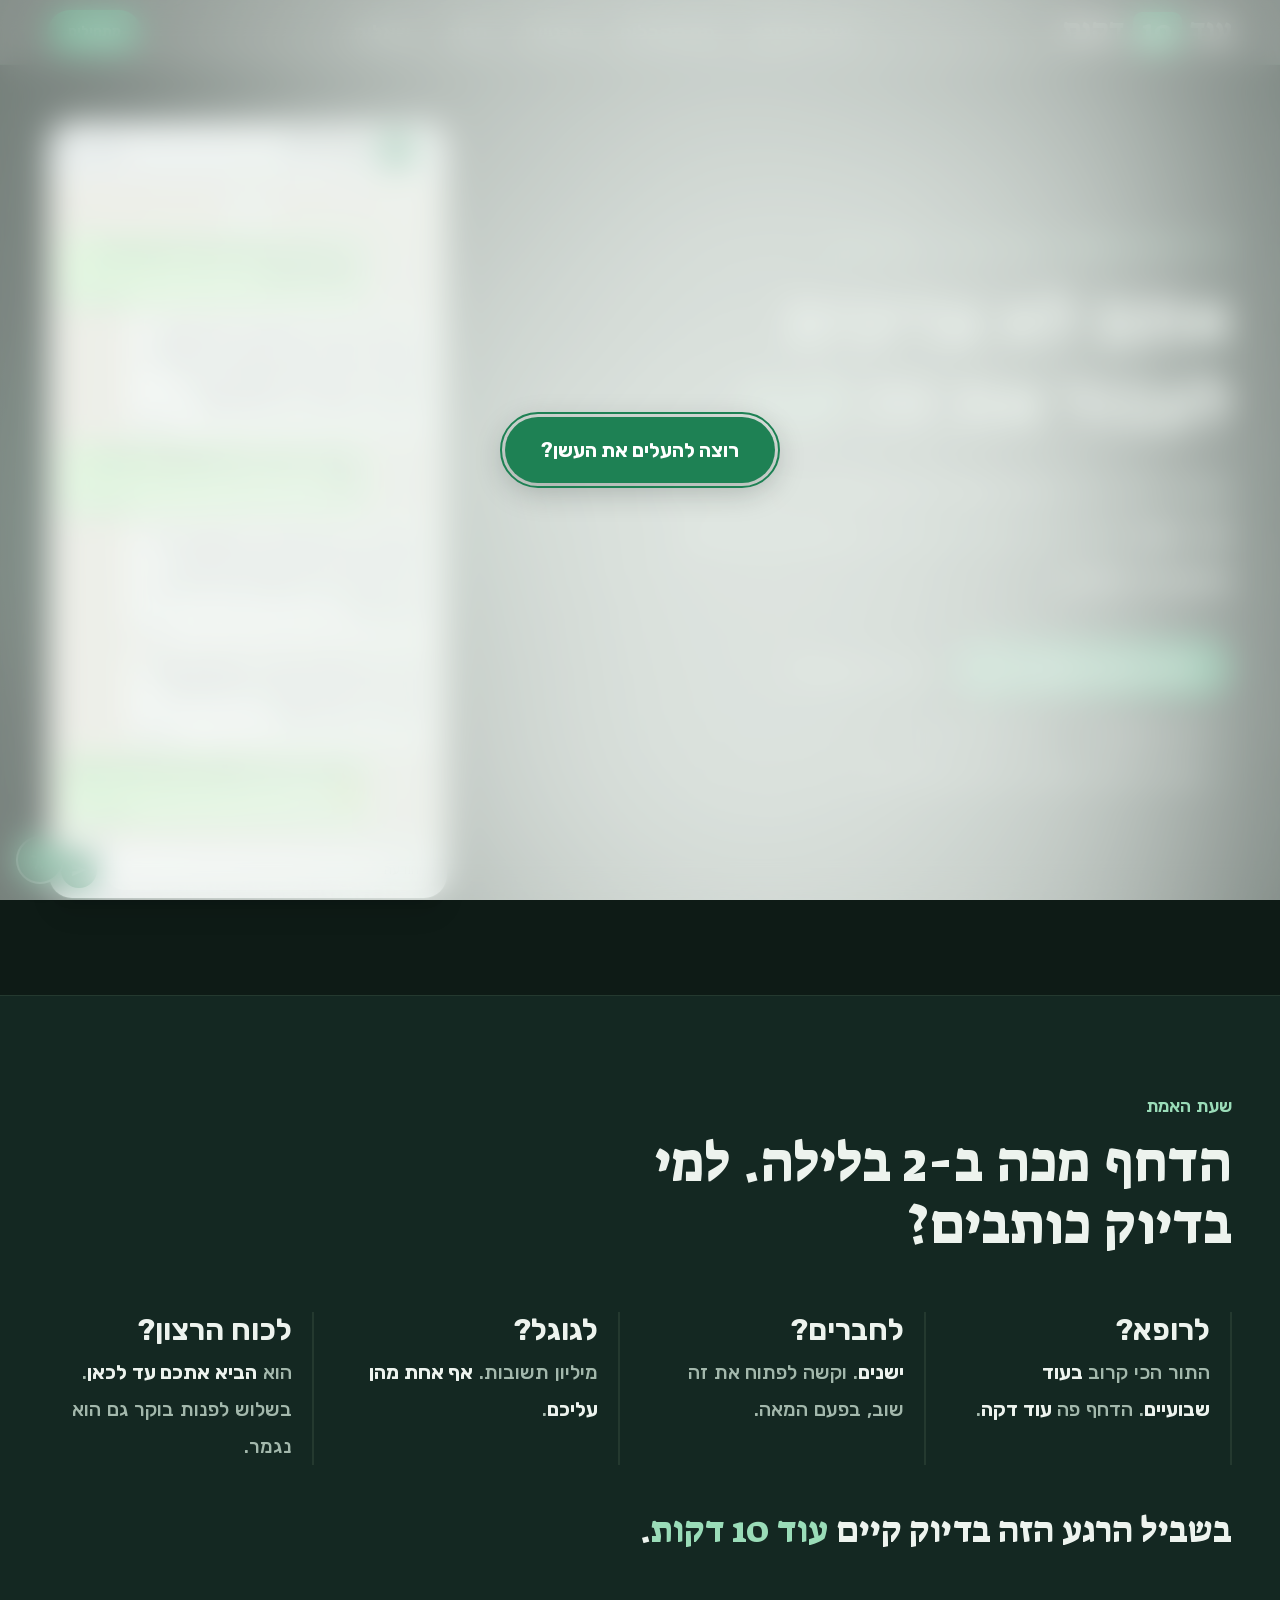
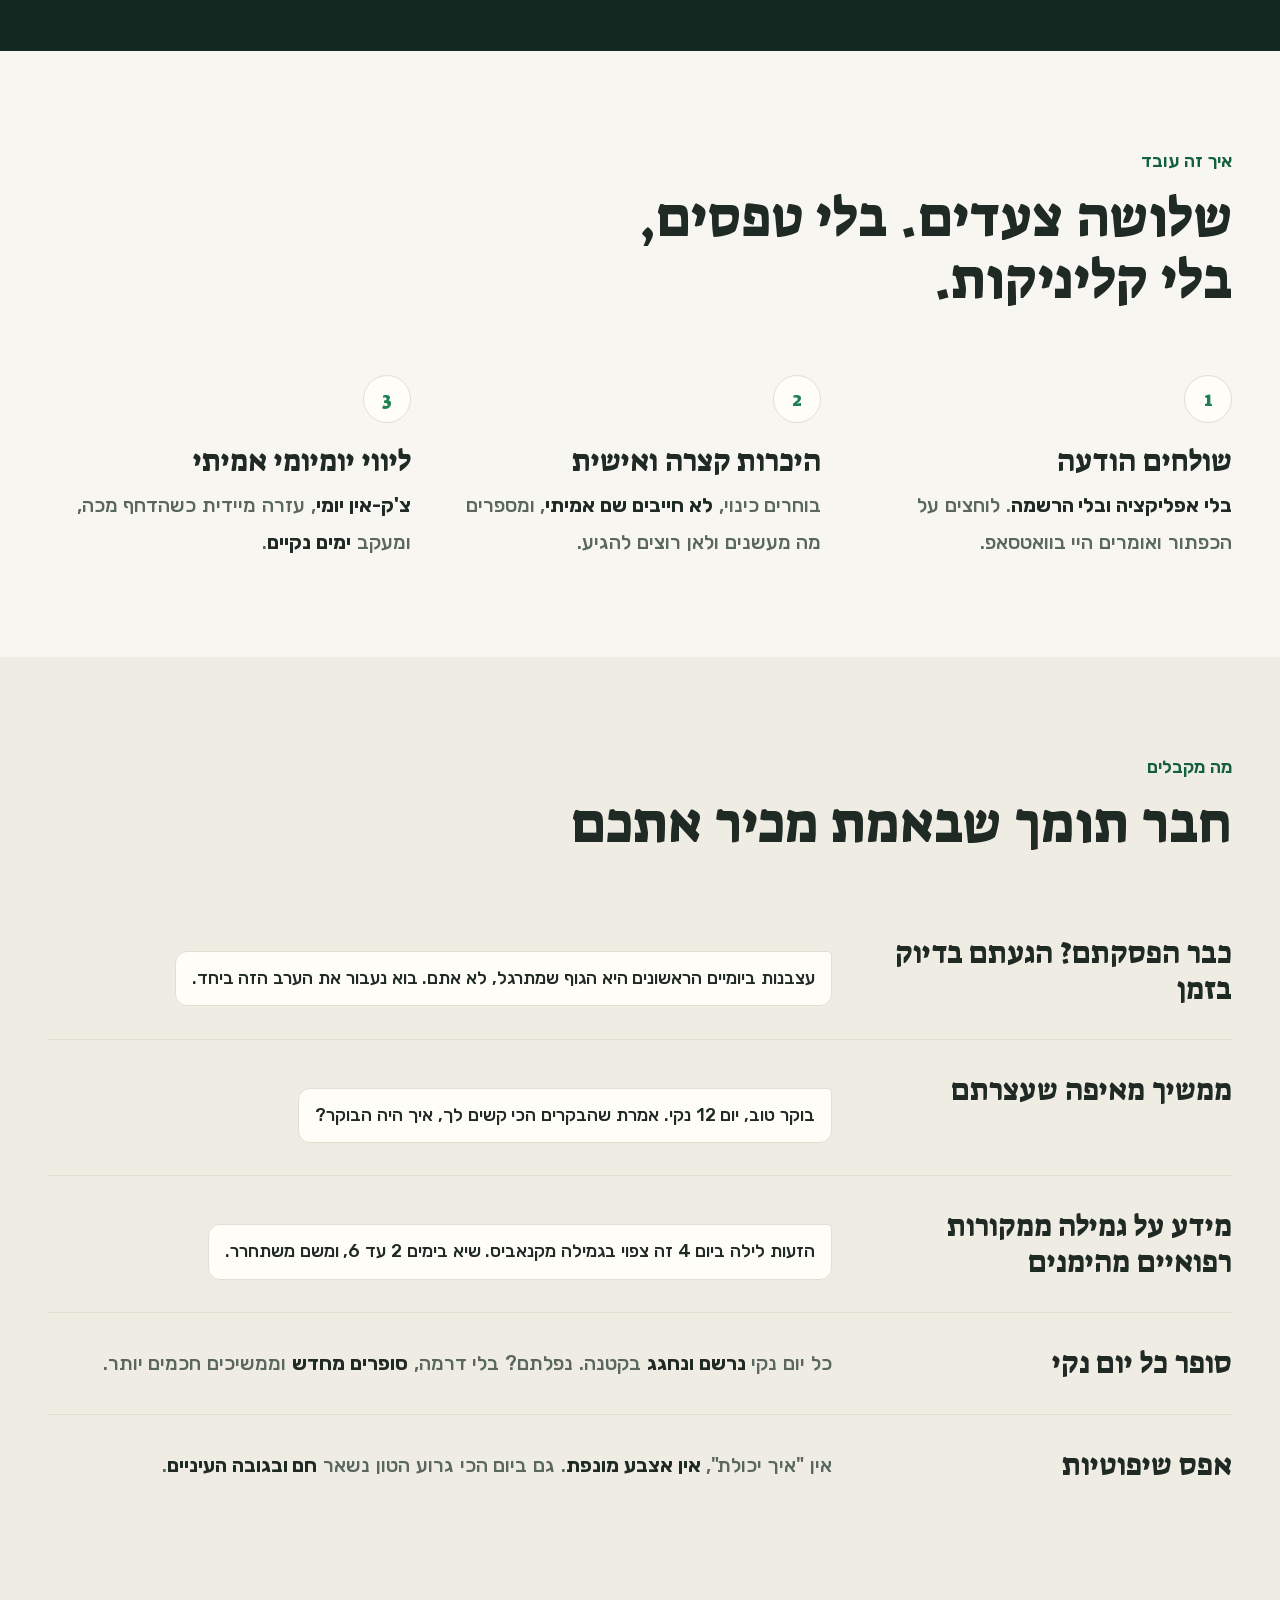
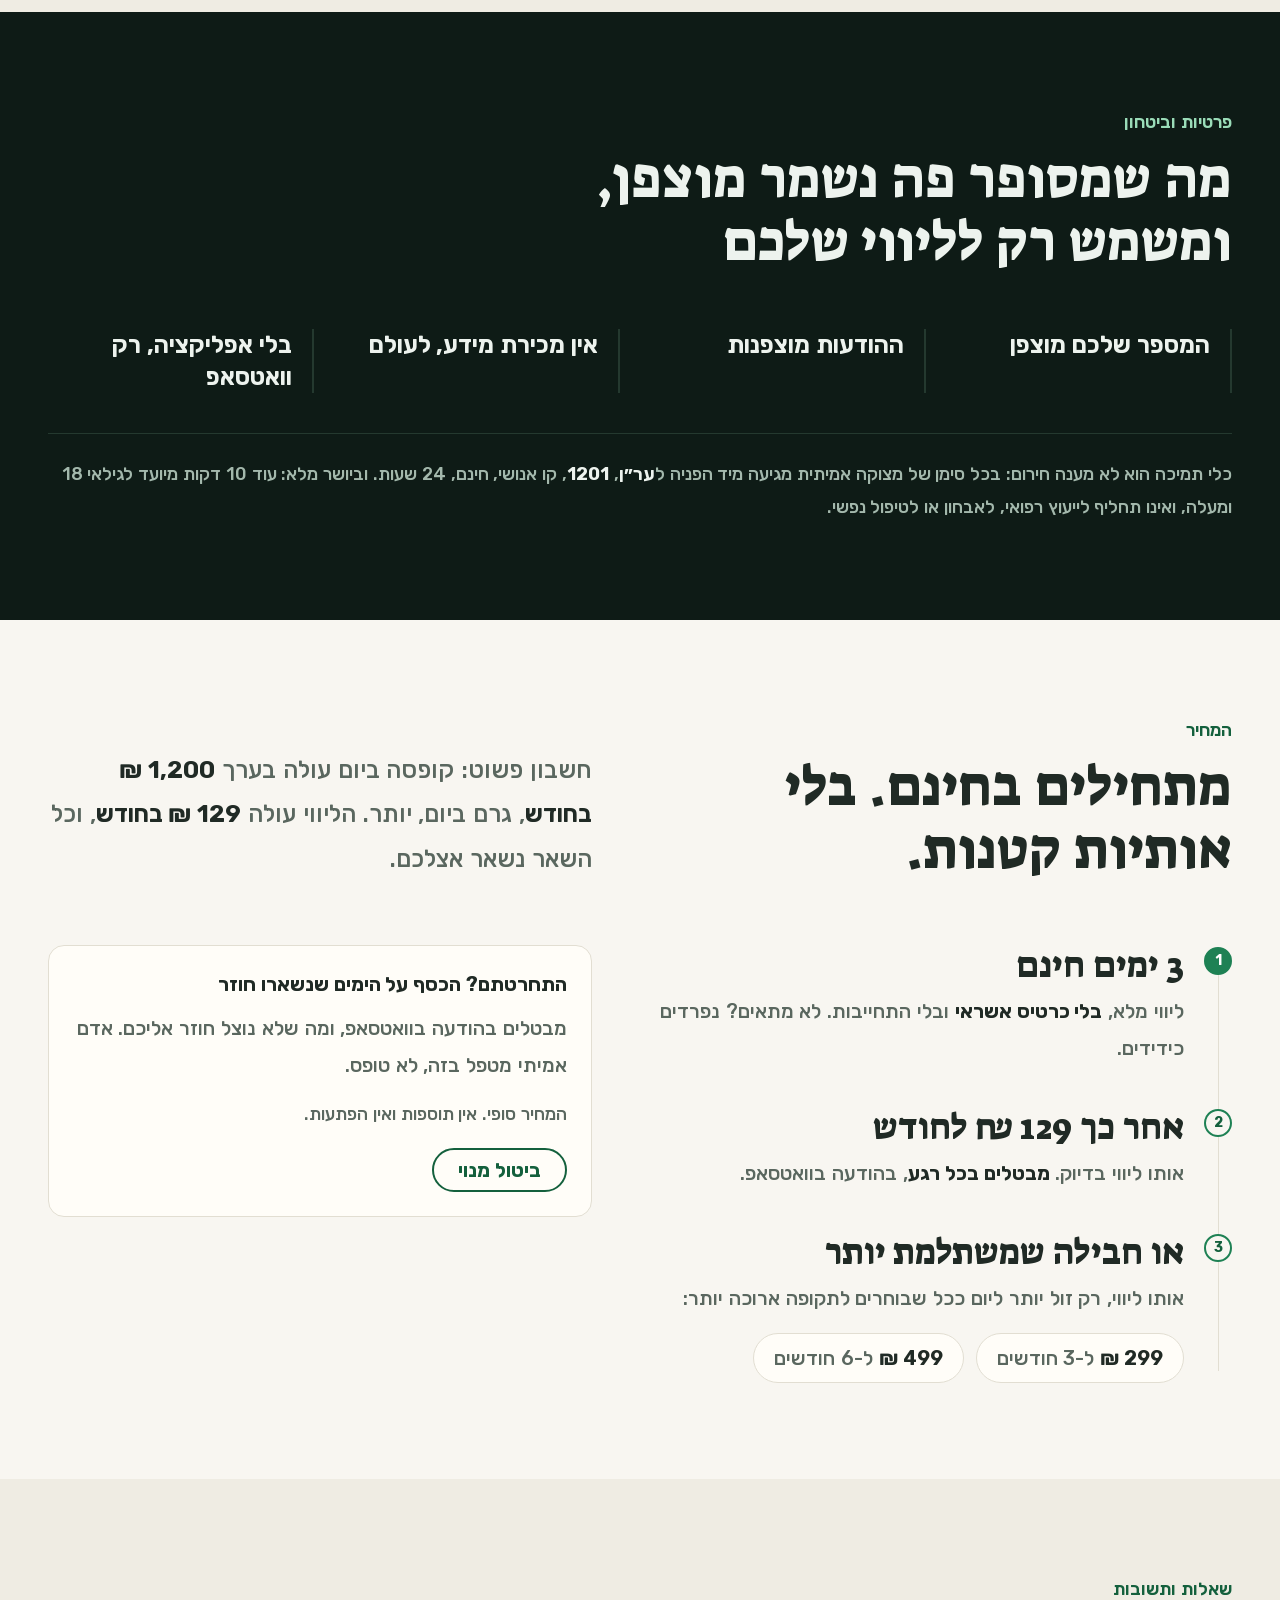
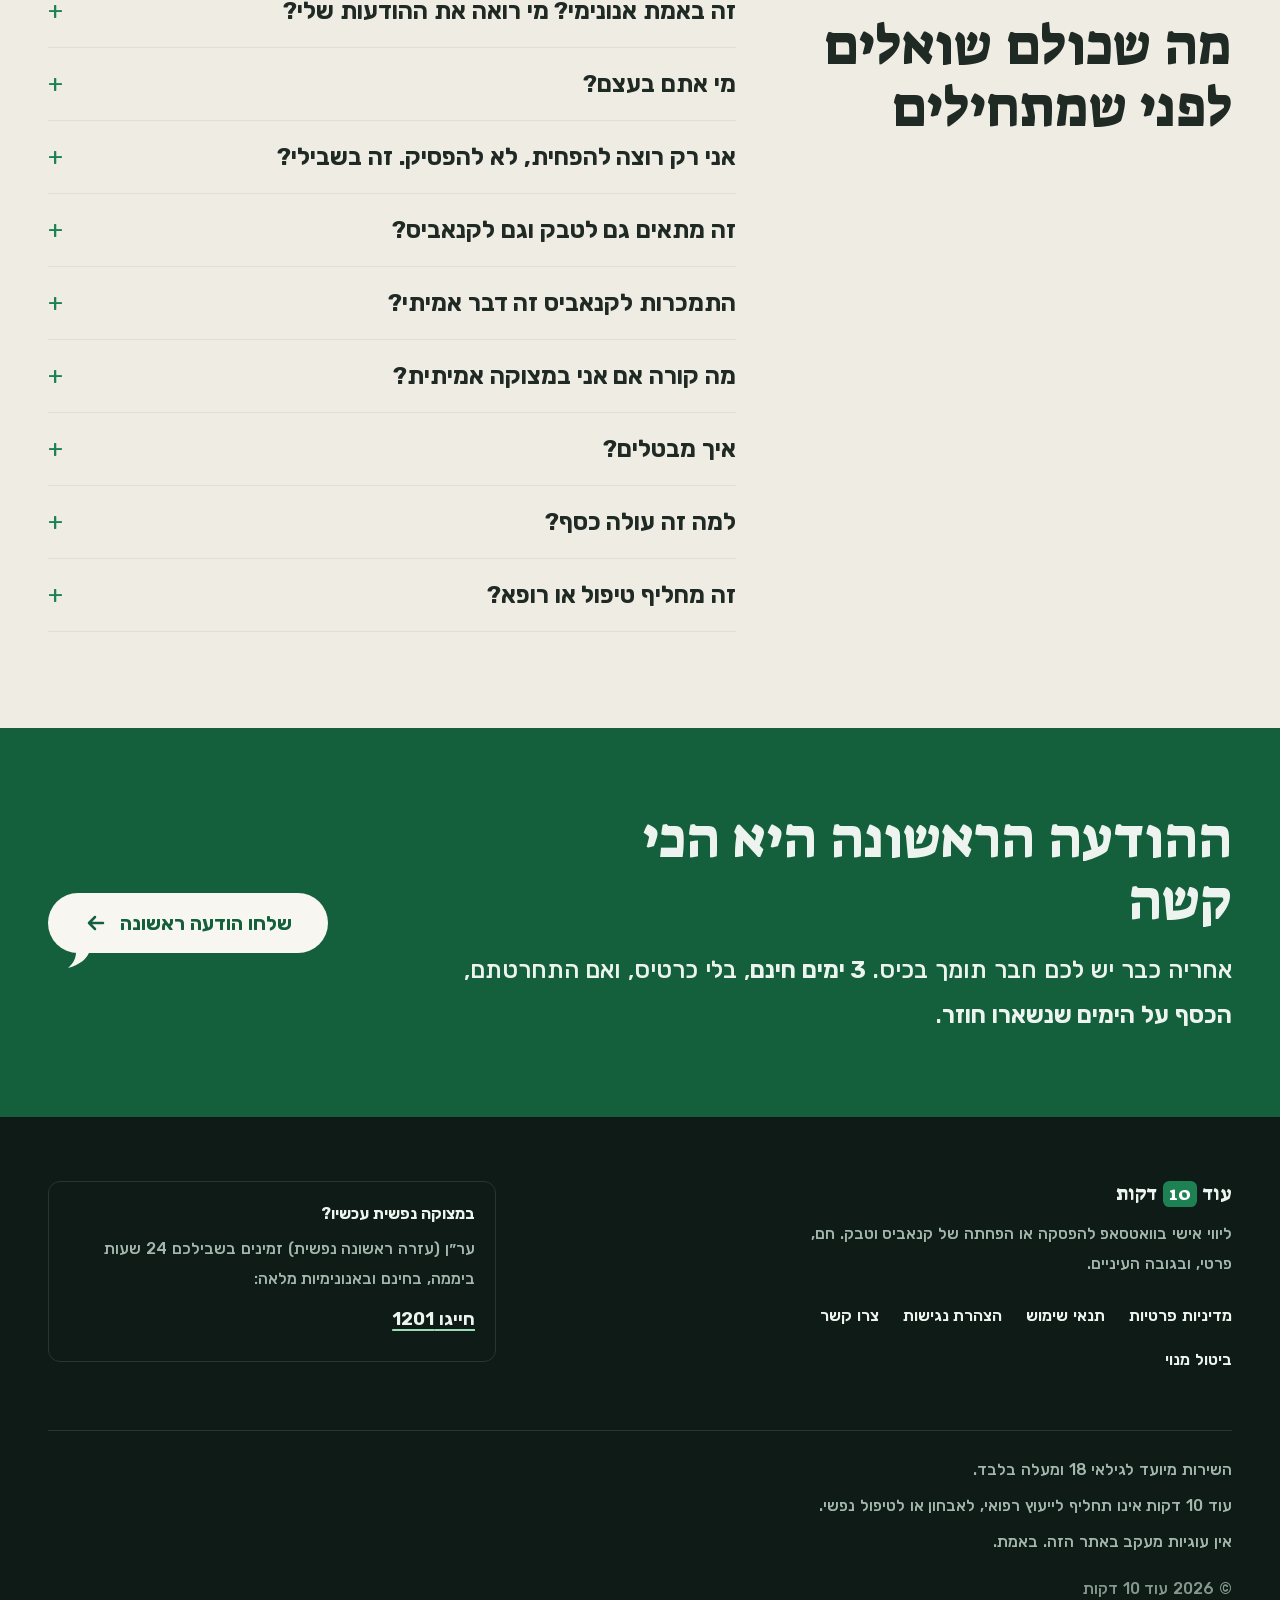
==== commit 22020510: "deploy: od10 landing" ====
--- a/index.html
+++ b/index.html
@@ -1 +1 @@
-<!DOCTYPE html><!--_Pog2iR10m2iPaVlJiXG_--><html lang="he" dir="rtl" class="__variable_bf21c0 __variable_140971"><head><meta charSet="utf-8"/><meta name="viewport" content="width=device-width, initial-scale=1"/><link rel="stylesheet" href="/_next/static/css/1d207749b6d989af.css" data-precedence="next"/><link rel="preload" as="script" fetchPriority="low" href="/_next/static/chunks/webpack-09b0f90bbff237d1.js"/><script src="/_next/static/chunks/4bd1b696-c023c6e3521b1417.js" async=""></script><script src="/_next/static/chunks/255-64e783496c90356a.js" async=""></script><script src="/_next/static/chunks/main-app-56399e1a840329c0.js" async=""></script><script src="/_next/static/chunks/619-ba102abea3e3d0e4.js" async=""></script><script src="/_next/static/chunks/app/page-4c6a4a3ad07b6115.js" async=""></script><script src="/_next/static/chunks/app/layout-586fe60432381341.js" async=""></script><meta name="theme-color" content="#0e1b16"/><title>עוד 10 דקות | ליווי אישי בוואטסאפ</title><meta name="description" content="ליווי אישי בוואטסאפ להפסקה או הפחתה של קנאביס וטבק. מישהו לדבר איתו ברגעי דחף, מידע על גמילה ממקורות רפואיים ומעקב ימים נקיים. 3 ימי ניסיון חינם, בלי כרטיס אשראי."/><meta name="application-name" content="עוד 10 דקות"/><meta name="robots" content="index, follow"/><link rel="canonical" href="https://od10dakot.co.il/"/><meta property="og:title" content="עוד 10 דקות | ליווי אישי בוואטסאפ לגמילה מקנאביס וטבק"/><meta property="og:description" content="ליווי אישי בוואטסאפ להפסקה או הפחתה של קנאביס וטבק. מישהו לדבר איתו ברגעי דחף, מידע על גמילה ממקורות רפואיים ומעקב ימים נקיים. 3 ימי ניסיון חינם, בלי כרטיס אשראי."/><meta property="og:url" content="https://od10dakot.co.il/"/><meta property="og:site_name" content="עוד 10 דקות"/><meta property="og:locale" content="he_IL"/><meta property="og:image" content="https://od10dakot.co.il/og.png"/><meta property="og:image:width" content="1200"/><meta property="og:image:height" content="630"/><meta property="og:image:alt" content="עוד 10 דקות — ליווי אישי בוואטסאפ לגמילה מקנאביס וטבק"/><meta property="og:type" content="website"/><meta name="twitter:card" content="summary_large_image"/><meta name="twitter:title" content="עוד 10 דקות | ליווי אישי בוואטסאפ לגמילה מקנאביס וטבק"/><meta name="twitter:description" content="ליווי אישי בוואטסאפ להפסקה או הפחתה של קנאביס וטבק. מישהו לדבר איתו ברגעי דחף, מידע על גמילה ממקורות רפואיים ומעקב ימים נקיים. 3 ימי ניסיון חינם, בלי כרטיס אשראי."/><meta name="twitter:image" content="https://od10dakot.co.il/og.png"/><meta name="twitter:image:alt" content="עוד 10 דקות — ליווי אישי בוואטסאפ לגמילה מקנאביס וטבק"/><link rel="icon" href="/favicon.ico" type="image/x-icon" sizes="16x16"/><link rel="icon" href="/icon.svg?0298f5da7a929475" type="image/svg+xml" sizes="any"/><link rel="apple-touch-icon" href="/apple-icon.png?eac1f3dee1081bd2" type="image/png" sizes="180x180"/><script src="/_next/static/chunks/polyfills-42372ed130431b0a.js" noModule=""></script></head><body class="bg-paper text-ink font-body"><div hidden=""><!--$--><!--/$--></div><header class="on-night sticky top-0 z-50 border-b border-night-line bg-night/85 backdrop-blur-md"><a href="#main" class="sr-only focus:not-sr-only focus:absolute focus:top-2 focus:start-2 focus:z-50 focus:rounded-full focus:bg-green focus:px-4 focus:py-2 focus:text-white">דילוג לתוכן</a><div class="shell flex h-16 items-center justify-between"><a class="inline-flex min-h-11 items-center text-2xl text-fog transition-opacity duration-150 ease-out hover:opacity-80 lg:text-3xl" aria-label="עוד 10 דקות, לעמוד הבית" href="/"><span class="font-display inline-flex items-baseline gap-[0.28em] leading-none whitespace-nowrap "><span>עוד</span><span class="badge-10">10</span><span>דקות</span></span></a><nav aria-label="ניווט ראשי" class="hidden items-center gap-9 lg:flex 2xl:gap-14"><a class="text-xl font-semibold text-fog-soft transition-colors duration-150 ease-out hover:text-fog 2xl:text-2xl" href="/#how">איך זה עובד</a><a class="text-xl font-semibold text-fog-soft transition-colors duration-150 ease-out hover:text-fog 2xl:text-2xl" href="/#benefits">מה מקבלים</a><a class="text-xl font-semibold text-fog-soft transition-colors duration-150 ease-out hover:text-fog 2xl:text-2xl" href="/#trust">פרטיות</a><a class="text-xl font-semibold text-fog-soft transition-colors duration-150 ease-out hover:text-fog 2xl:text-2xl" href="/#pricing">מחיר</a><a class="text-xl font-semibold text-fog-soft transition-colors duration-150 ease-out hover:text-fog 2xl:text-2xl" href="/#faq">שאלות</a></nav><div class="flex items-center gap-2"><a href="https://wa.me/972552915980" target="_blank" rel="noopener noreferrer" class="inline-flex items-center justify-center rounded-full font-bold transition-colors duration-150 ease-out active:translate-y-px min-h-11 px-5 py-3 text-sm bg-green text-white hover:bg-green-deep ">מתחילים<span class="sr-only"> (נפתח בוואטסאפ, בלשונית חדשה)</span></a><button type="button" aria-label="פתיחת התפריט" aria-expanded="false" aria-controls="mobile-menu" class="grid size-11 place-items-center rounded-lg text-fog transition-colors duration-150 ease-out hover:bg-night-soft lg:hidden"><svg viewBox="0 0 24 24" fill="none" stroke="currentColor" stroke-width="2" stroke-linecap="round" aria-hidden="true" class="size-6"><line x1="4" y1="7" x2="20" y2="7"></line><line x1="4" y1="12" x2="20" y2="12"></line><line x1="4" y1="17" x2="20" y2="17"></line></svg></button></div></div></header><main id="main"><section class="on-night relative overflow-hidden bg-night text-fog"><div class="shell relative grid items-start gap-8 pt-8 pb-12 lg:grid-cols-[1fr_minmax(0,420px)] lg:items-center lg:gap-16 lg:pt-14 lg:pb-24 2xl:grid-cols-[1fr_minmax(0,480px)] 2xl:gap-24 2xl:pt-20 2xl:pb-28"><div><p class="text-sm font-semibold text-green-soft lg:text-lg 2xl:text-xl">כלי ליווי אישי בוואטסאפ · קנאביס וטבק · גיל 18 ומעלה</p><h1 class="mt-5 text-[2.3rem] leading-[1.15] sm:text-5xl lg:text-[4.5rem] 2xl:text-[5.25rem]">אתם לא צריכים<br/>לעבור את זה <span class="text-green-soft">לבד</span>.</h1><p class="mt-6 max-w-[40ch] text-lg leading-[1.85] text-fog-soft lg:text-2xl 2xl:max-w-[44ch] 2xl:text-[1.7rem]">מישהו לדבר איתו <strong>ברגע שבא לכם להדליק</strong>, גם<!-- --> <strong>ב-3 בלילה</strong>. <strong>חבר תומך</strong> שזוכר את הסיפור שלכם, עם <strong>מידע על גמילה ממקורות רפואיים</strong>.</p><div class="mt-9 flex flex-wrap items-center gap-x-7 gap-y-4"><a href="https://wa.me/972552915980" target="_blank" rel="noopener noreferrer" class="inline-flex items-center justify-center rounded-full font-bold transition-colors duration-150 ease-out active:translate-y-px min-h-14 px-9 py-4 text-xl bg-green text-white hover:bg-green-deep ">מתחילים בוואטסאפ<span class="sr-only"> (נפתח בוואטסאפ, בלשונית חדשה)</span></a><a href="#how" class="inline-flex min-h-11 items-center text-lg font-semibold text-fog underline decoration-green-soft decoration-2 underline-offset-8 transition-colors duration-150 ease-out hover:text-green-soft lg:text-2xl 2xl:text-[1.7rem]">איך זה עובד?</a></div><ul class="mt-6 flex flex-col gap-2.5 text-base font-medium text-fog sm:flex-row sm:flex-wrap sm:gap-x-5 lg:text-lg 2xl:mt-8 2xl:gap-x-8 2xl:text-xl"><li class="flex items-center gap-2"><svg viewBox="0 0 20 20" fill="currentColor" aria-hidden="true" class="size-5 shrink-0 text-green-soft"><path fill-rule="evenodd" d="M16.7 5.3a1 1 0 0 1 0 1.4l-7.5 7.5a1 1 0 0 1-1.4 0l-3.5-3.5a1 1 0 1 1 1.4-1.4l2.8 2.8 6.8-6.8a1 1 0 0 1 1.4 0Z" clip-rule="evenodd"></path></svg>3 ימי ניסיון חינם</li><li class="flex items-center gap-2"><svg viewBox="0 0 20 20" fill="currentColor" aria-hidden="true" class="size-5 shrink-0 text-green-soft"><path fill-rule="evenodd" d="M16.7 5.3a1 1 0 0 1 0 1.4l-7.5 7.5a1 1 0 0 1-1.4 0l-3.5-3.5a1 1 0 1 1 1.4-1.4l2.8 2.8 6.8-6.8a1 1 0 0 1 1.4 0Z" clip-rule="evenodd"></path></svg>בלי כרטיס אשראי</li><li class="flex items-center gap-2"><svg viewBox="0 0 20 20" fill="currentColor" aria-hidden="true" class="size-5 shrink-0 text-green-soft"><path fill-rule="evenodd" d="M16.7 5.3a1 1 0 0 1 0 1.4l-7.5 7.5a1 1 0 0 1-1.4 0l-3.5-3.5a1 1 0 1 1 1.4-1.4l2.8 2.8 6.8-6.8a1 1 0 0 1 1.4 0Z" clip-rule="evenodd"></path></svg>ביטול בכל שלב, והכסף על הימים שנשארו חוזר</li></ul></div><div class="relative justify-self-center lg:justify-self-end"><div aria-hidden="true" class="pointer-events-none absolute top-1/2 left-1/2 h-[34rem] w-[42rem] -translate-x-1/2 -translate-y-1/2" style="background:radial-gradient(closest-side, rgba(30, 129, 84, 0.22), transparent 100%)"></div><div class="relative"><div class="w-full max-w-[400px] overflow-hidden rounded-3xl border border-night-line font-normal shadow-xl" role="img" aria-label="הדמיה של שיחת וואטסאפ עם עוד 10 דקות, מדחף קשה ב-3 לפנות בוקר ועד הבוקר שאחריו"><div class="flex items-center justify-between gap-2 border-b border-wal-line bg-wal-head px-3 py-2"><div class="flex min-w-0 items-center gap-2.5"><span aria-hidden="true" class="text-2xl leading-none text-wal-time">‹</span><span class="font-display grid size-10 shrink-0 place-items-center rounded-full bg-green text-base text-white">10</span><div class="leading-tight"><p class="text-[15px] font-semibold text-wal-text">עוד 10 דקות</p><p class="relative text-xs text-wal-time"><span class="wa-status-idle">מחובר</span><span class="wa-status-typing absolute start-0 top-0">מקליד...</span></p></div></div><div class="flex shrink-0 gap-4 text-wal-time" aria-hidden="true"><svg viewBox="0 0 24 24" fill="none" stroke="currentColor" stroke-width="1.8" class="size-5"><path d="M23 7l-7 5 7 5V7z"></path><rect x="1" y="5" width="15" height="14" rx="2"></rect></svg><svg viewBox="0 0 24 24" fill="none" stroke="currentColor" stroke-width="1.8" class="size-5"><path d="M22 16.9v3a2 2 0 0 1-2.2 2 19.8 19.8 0 0 1-8.6-3 19.5 19.5 0 0 1-6-6 19.8 19.8 0 0 1-3-8.6A2 2 0 0 1 4.1 2h3a2 2 0 0 1 2 1.7c.1 1 .4 1.9.7 2.8a2 2 0 0 1-.5 2.1L8.1 9.9a16 16 0 0 0 6 6l1.3-1.2a2 2 0 0 1 2.1-.5c.9.3 1.8.6 2.8.7a2 2 0 0 1 1.7 2z"></path></svg></div></div><div class="flex flex-col gap-2 bg-wal-bg px-3 py-4"><p class="mx-auto my-1 w-fit rounded-lg bg-wal-in px-3 py-1 text-xs text-wal-time shadow-sm">היום</p><div class="rise rise-1 max-w-[82%] rounded-lg px-2.5 py-1.5 text-[14.5px] leading-relaxed text-wal-text shadow-sm self-end rounded-se-sm bg-wal-out"><p>לילה שלישי בלי שינה. מזיע, הלב דופק, ובא לי לעשן יותר מהכל</p><p class="mt-0.5 text-end text-[11px] leading-none text-wal-time">02:47<span class="ms-1 text-wal-tick" aria-hidden="true">✓✓</span></p></div><div class="rise rise-2 max-w-[82%] rounded-lg px-2.5 py-1.5 text-[14.5px] leading-relaxed text-wal-text shadow-sm self-start rounded-ss-sm bg-wal-in"><p>זה מרגיש נורא, וזה גם השלב הכי צפוי בגמילה מקנאביס. הזעות לילה ושינה שבורה הן השיא של ימים 2 עד 6, ואתה בדיוק באמצע. אצל רוב האנשים זה משתחרר תוך יומיים שלושה</p><p class="mt-0.5 text-end text-[11px] leading-none text-wal-time">02:48</p></div><div class="rise rise-3 max-w-[82%] rounded-lg px-2.5 py-1.5 text-[14.5px] leading-relaxed text-wal-text shadow-sm self-end rounded-se-sm bg-wal-out"><p>יומיים?? נשארה לי חצי שקית במגירה ואני כבר שוקל</p><p class="mt-0.5 text-end text-[11px] leading-none text-wal-time">02:52<span class="ms-1 text-wal-tick" aria-hidden="true">✓✓</span></p></div><div class="rise rise-4 max-w-[82%] rounded-lg px-2.5 py-1.5 text-[14.5px] leading-relaxed text-wal-text shadow-sm self-start rounded-ss-sm bg-wal-in"><p>השקית שלך וההחלטה שלך. אני מבקש רק עוד 10 דקות בלעדיה. ביום ראשון הדחף נשבר לך אחרי 8 דקות, זוכר? ובינתיים אני פה, דבר איתי. שוב העבודה?</p><p class="mt-0.5 text-end text-[11px] leading-none text-wal-time">02:53</p></div><div class="rise rise-6 max-w-[82%] rounded-lg px-2.5 py-1.5 text-[14.5px] leading-relaxed text-wal-text shadow-sm self-start rounded-ss-sm bg-wal-in"><p>בוקר טוב. נעלמת קצת אחרי 3, מקווה שזה אומר שנרדמת. יום 4, והלילה שהכי הרבה נופלים בו מאחוריך. איך ישנת בסוף?</p><p class="mt-0.5 text-end text-[11px] leading-none text-wal-time">08:04</p></div><div class="rise rise-7 max-w-[82%] rounded-lg px-2.5 py-1.5 text-[14.5px] leading-relaxed text-wal-text shadow-sm self-end rounded-se-sm bg-wal-out"><p>5 שעות, הכי הרבה השבוע. נתראה הלילה כנראה 😅</p><p class="mt-0.5 text-end text-[11px] leading-none text-wal-time">08:12<span class="ms-1 text-wal-tick" aria-hidden="true">✓✓</span></p></div></div><div class="flex items-center gap-2 bg-wal-head px-3 py-2"><div class="flex-1 rounded-full bg-wal-in px-4 py-2.5 text-sm text-wal-time">הודעה</div><span class="grid size-9 shrink-0 place-items-center rounded-full bg-green text-white" aria-hidden="true"><svg viewBox="0 0 24 24" fill="currentColor" class="size-[18px]"><path d="M3 20l18-8L3 4v6l12 2-12 2v6z"></path></svg></span></div></div></div></div></div></section><section class="on-night border-t border-night-line bg-night-soft py-12 text-fog lg:py-24"><div class="shell"><p class="text-sm font-semibold text-green-soft lg:text-lg 2xl:text-xl">שעת האמת</p><h2 class="mt-3 max-w-2xl text-[1.6rem] sm:text-4xl lg:text-[3.5rem] 2xl:max-w-[22ch] 2xl:text-[4.25rem]">הדחף מכה ב-2 בלילה. למי בדיוק כותבים?</h2><dl class="mt-8 grid gap-4 sm:grid-cols-2 sm:gap-x-12 sm:gap-y-8 lg:mt-14 xl:grid-cols-4 xl:gap-x-10"><div class="rounded-2xl border border-night-line bg-night p-5 sm:rounded-none sm:border-y-0 sm:border-e-0 sm:border-s-2 sm:bg-transparent sm:p-0 sm:ps-5"><dt class="text-xl font-bold text-fog lg:text-3xl 2xl:text-[2rem]">לרופא?</dt><dd class="mt-1.5 leading-[1.85] text-fog-soft lg:text-xl 2xl:text-[1.35rem]">התור הכי קרוב <strong>בעוד שבועיים</strong>. הדחף פה<!-- --> <strong>עוד דקה</strong>.</dd></div><div class="rounded-2xl border border-night-line bg-night p-5 sm:rounded-none sm:border-y-0 sm:border-e-0 sm:border-s-2 sm:bg-transparent sm:p-0 sm:ps-5"><dt class="text-xl font-bold text-fog lg:text-3xl 2xl:text-[2rem]">לחברים?</dt><dd class="mt-1.5 leading-[1.85] text-fog-soft lg:text-xl 2xl:text-[1.35rem]"><strong>ישנים</strong>. וקשה לפתוח את זה שוב, בפעם המאה.</dd></div><div class="rounded-2xl border border-night-line bg-night p-5 sm:rounded-none sm:border-y-0 sm:border-e-0 sm:border-s-2 sm:bg-transparent sm:p-0 sm:ps-5"><dt class="text-xl font-bold text-fog lg:text-3xl 2xl:text-[2rem]">לגוגל?</dt><dd class="mt-1.5 leading-[1.85] text-fog-soft lg:text-xl 2xl:text-[1.35rem]">מיליון תשובות. <strong>אף אחת מהן עליכם</strong>.</dd></div><div class="rounded-2xl border border-night-line bg-night p-5 sm:rounded-none sm:border-y-0 sm:border-e-0 sm:border-s-2 sm:bg-transparent sm:p-0 sm:ps-5"><dt class="text-xl font-bold text-fog lg:text-3xl 2xl:text-[2rem]">לכוח הרצון?</dt><dd class="mt-1.5 leading-[1.85] text-fog-soft lg:text-xl 2xl:text-[1.35rem]">הוא <strong>הביא אתכם עד לכאן</strong>. בשלוש לפנות בוקר גם הוא נגמר.</dd></div></dl><p class="font-display mt-10 max-w-[46ch] text-2xl leading-snug sm:text-[1.7rem] lg:text-4xl 2xl:mt-16 2xl:max-w-[62ch] 2xl:text-[3.25rem]">בשביל הרגע הזה בדיוק קיים<!-- --> <span class="text-green-soft">עוד 10 דקות</span>.</p></div></section><section id="how" class="scroll-mt-16 bg-paper py-12 lg:py-24"><div class="shell"><p class="text-sm font-semibold text-green-deep lg:text-lg 2xl:text-xl">איך זה עובד</p><h2 class="mt-3 max-w-2xl text-[1.6rem] sm:text-4xl lg:text-[3.5rem] 2xl:max-w-[22ch] 2xl:text-[4.25rem]">שלושה צעדים. בלי טפסים, בלי קליניקות.</h2><ol class="mt-8 grid gap-8 lg:mt-16 lg:grid-cols-3 lg:gap-12 2xl:gap-20"><li><span aria-hidden="true" class="font-display grid size-12 place-items-center rounded-full border border-line bg-card text-xl text-green">1</span><h3 class="mt-5 text-xl lg:text-3xl 2xl:text-[2.15rem]">שולחים הודעה</h3><p class="mt-2 leading-[1.85] text-ink-soft lg:text-xl 2xl:text-[1.35rem]"><strong>בלי אפליקציה ובלי הרשמה</strong>. לוחצים על הכפתור ואומרים היי בוואטסאפ.</p></li><li><span aria-hidden="true" class="font-display grid size-12 place-items-center rounded-full border border-line bg-card text-xl text-green">2</span><h3 class="mt-5 text-xl lg:text-3xl 2xl:text-[2.15rem]">היכרות קצרה ואישית</h3><p class="mt-2 leading-[1.85] text-ink-soft lg:text-xl 2xl:text-[1.35rem]">בוחרים כינוי, <strong>לא חייבים שם אמיתי</strong>, ומספרים מה מעשנים ולאן רוצים להגיע.</p></li><li><span aria-hidden="true" class="font-display grid size-12 place-items-center rounded-full border border-line bg-card text-xl text-green">3</span><h3 class="mt-5 text-xl lg:text-3xl 2xl:text-[2.15rem]">ליווי יומיומי אמיתי</h3><p class="mt-2 leading-[1.85] text-ink-soft lg:text-xl 2xl:text-[1.35rem]"><strong>צ&#x27;ק-אין יומי</strong>, עזרה מיידית כשהדחף מכה, ומעקב<!-- --> <strong>ימים נקיים</strong>.</p></li></ol></div></section><section id="benefits" class="scroll-mt-16 bg-paper-deep py-12 lg:py-24"><div class="shell"><p class="text-sm font-semibold text-green-deep lg:text-lg 2xl:text-xl">מה מקבלים</p><h2 class="mt-3 max-w-2xl text-[1.6rem] sm:text-4xl lg:text-[3.5rem] 2xl:max-w-[22ch] 2xl:text-[4.25rem]">חבר תומך שבאמת מכיר אתכם</h2><ul class="mt-8 flex flex-col gap-4 lg:mt-12 lg:block lg:gap-0"><li class="rounded-2xl border border-line bg-card p-5 shadow-sm lg:grid lg:grid-cols-[360px_1fr] lg:gap-10 2xl:grid-cols-[minmax(380px,22%)_1fr] 2xl:gap-16 lg:rounded-none lg:border-x-0 lg:border-t-0 lg:border-b lg:bg-transparent lg:p-0 lg:py-8 lg:shadow-none lg:last:border-b-0"><h3 class="text-xl lg:text-3xl 2xl:text-[2.15rem]">כבר הפסקתם? הגעתם בדיוק בזמן</h3><div class="mt-2 lg:mt-0 2xl:grid 2xl:grid-cols-[1fr_minmax(0,24rem)] 2xl:items-start 2xl:gap-12"><p class="mt-4 inline-block max-w-prose rounded-xl rounded-ss-sm border border-line bg-paper-deep px-4 py-2.5 text-[15px] leading-[1.85] text-ink lg:bg-card lg:text-lg 2xl:mt-0 2xl:text-[1.15rem]">עצבנות ביומיים הראשונים היא הגוף שמתרגל, לא אתם. בוא נעבור את הערב הזה ביחד.</p></div></li><li class="rounded-2xl border border-line bg-card p-5 shadow-sm lg:grid lg:grid-cols-[360px_1fr] lg:gap-10 2xl:grid-cols-[minmax(380px,22%)_1fr] 2xl:gap-16 lg:rounded-none lg:border-x-0 lg:border-t-0 lg:border-b lg:bg-transparent lg:p-0 lg:py-8 lg:shadow-none lg:last:border-b-0"><h3 class="text-xl lg:text-3xl 2xl:text-[2.15rem]">ממשיך מאיפה שעצרתם</h3><div class="mt-2 lg:mt-0 2xl:grid 2xl:grid-cols-[1fr_minmax(0,24rem)] 2xl:items-start 2xl:gap-12"><p class="mt-4 inline-block max-w-prose rounded-xl rounded-ss-sm border border-line bg-paper-deep px-4 py-2.5 text-[15px] leading-[1.85] text-ink lg:bg-card lg:text-lg 2xl:mt-0 2xl:text-[1.15rem]">בוקר טוב, יום 12 נקי. אמרת שהבקרים הכי קשים לך, איך היה הבוקר?</p></div></li><li class="rounded-2xl border border-line bg-card p-5 shadow-sm lg:grid lg:grid-cols-[360px_1fr] lg:gap-10 2xl:grid-cols-[minmax(380px,22%)_1fr] 2xl:gap-16 lg:rounded-none lg:border-x-0 lg:border-t-0 lg:border-b lg:bg-transparent lg:p-0 lg:py-8 lg:shadow-none lg:last:border-b-0"><h3 class="text-xl lg:text-3xl 2xl:text-[2.15rem]">מידע על גמילה ממקורות רפואיים מהימנים</h3><div class="mt-2 lg:mt-0 2xl:grid 2xl:grid-cols-[1fr_minmax(0,24rem)] 2xl:items-start 2xl:gap-12"><p class="mt-4 inline-block max-w-prose rounded-xl rounded-ss-sm border border-line bg-paper-deep px-4 py-2.5 text-[15px] leading-[1.85] text-ink lg:bg-card lg:text-lg 2xl:mt-0 2xl:text-[1.15rem]">הזעות לילה ביום 4 זה צפוי בגמילה מקנאביס. שיא בימים 2 עד 6, ומשם משתחרר.</p></div></li><li class="rounded-2xl border border-line bg-card p-5 shadow-sm lg:grid lg:grid-cols-[360px_1fr] lg:gap-10 2xl:grid-cols-[minmax(380px,22%)_1fr] 2xl:gap-16 lg:rounded-none lg:border-x-0 lg:border-t-0 lg:border-b lg:bg-transparent lg:p-0 lg:py-8 lg:shadow-none lg:last:border-b-0"><h3 class="text-xl lg:text-3xl 2xl:text-[2.15rem]">סופר כל יום נקי</h3><div class="mt-2 lg:mt-0 2xl:grid 2xl:grid-cols-[1fr_minmax(0,24rem)] 2xl:items-start 2xl:gap-12"><p class="max-w-prose leading-[1.85] text-ink-soft lg:text-xl 2xl:text-[1.35rem]">כל יום נקי <strong>נרשם ונחגג</strong> בקטנה. נפלתם? בלי דרמה,<!-- --> <strong>סופרים מחדש</strong> וממשיכים חכמים יותר.</p></div></li><li class="rounded-2xl border border-line bg-card p-5 shadow-sm lg:grid lg:grid-cols-[360px_1fr] lg:gap-10 2xl:grid-cols-[minmax(380px,22%)_1fr] 2xl:gap-16 lg:rounded-none lg:border-x-0 lg:border-t-0 lg:border-b lg:bg-transparent lg:p-0 lg:py-8 lg:shadow-none lg:last:border-b-0"><h3 class="text-xl lg:text-3xl 2xl:text-[2.15rem]">אפס שיפוטיות</h3><div class="mt-2 lg:mt-0 2xl:grid 2xl:grid-cols-[1fr_minmax(0,24rem)] 2xl:items-start 2xl:gap-12"><p class="max-w-prose leading-[1.85] text-ink-soft lg:text-xl 2xl:text-[1.35rem]">אין &quot;איך יכולת&quot;, <strong>אין אצבע מונפת</strong>. גם ביום הכי גרוע הטון נשאר <strong>חם ובגובה העיניים</strong>.</p></div></li></ul></div></section><section id="trust" class="on-night scroll-mt-16 bg-night py-12 text-fog lg:py-24"><div class="shell"><p class="text-sm font-semibold text-green-soft lg:text-lg 2xl:text-xl">פרטיות וביטחון</p><h2 class="mt-3 max-w-2xl text-[1.6rem] sm:text-4xl lg:text-[3.5rem] 2xl:max-w-[22ch] 2xl:text-[4.25rem]">מה שמסופר פה נשמר מוצפן, ומשמש רק לליווי שלכם</h2><ul class="mt-8 grid gap-3 sm:grid-cols-2 sm:gap-x-12 sm:gap-y-6 lg:mt-14 xl:grid-cols-4 xl:gap-x-10"><li class="rounded-2xl border border-night-line bg-night-soft p-5 font-body text-lg font-bold text-fog sm:rounded-none sm:border-y-0 sm:border-e-0 sm:border-s-2 sm:bg-transparent sm:p-0 sm:ps-5 lg:text-2xl 2xl:text-[1.75rem]">המספר שלכם מוצפן</li><li class="rounded-2xl border border-night-line bg-night-soft p-5 font-body text-lg font-bold text-fog sm:rounded-none sm:border-y-0 sm:border-e-0 sm:border-s-2 sm:bg-transparent sm:p-0 sm:ps-5 lg:text-2xl 2xl:text-[1.75rem]">ההודעות מוצפנות</li><li class="rounded-2xl border border-night-line bg-night-soft p-5 font-body text-lg font-bold text-fog sm:rounded-none sm:border-y-0 sm:border-e-0 sm:border-s-2 sm:bg-transparent sm:p-0 sm:ps-5 lg:text-2xl 2xl:text-[1.75rem]">אין מכירת מידע, לעולם</li><li class="rounded-2xl border border-night-line bg-night-soft p-5 font-body text-lg font-bold text-fog sm:rounded-none sm:border-y-0 sm:border-e-0 sm:border-s-2 sm:bg-transparent sm:p-0 sm:ps-5 lg:text-2xl 2xl:text-[1.75rem]">בלי אפליקציה, רק וואטסאפ</li></ul><p class="mt-10 border-t border-night-line pt-6 text-sm leading-[1.85] text-fog-soft lg:text-lg 2xl:text-xl">כלי תמיכה הוא לא מענה חירום: בכל סימן של מצוקה אמיתית מגיעה מיד הפניה ל<strong>ער״ן</strong>, <strong>1201</strong>, קו אנושי, חינם, 24 שעות. וביושר מלא: עוד 10 דקות מיועד לגילאי 18 ומעלה, ואינו תחליף לייעוץ רפואי, לאבחון או לטיפול נפשי.</p></div></section><section id="pricing" class="scroll-mt-16 bg-paper py-12 lg:py-24"><div class="shell"><div class="xl:grid xl:grid-cols-[1fr_minmax(0,34rem)] xl:items-end xl:gap-16"><div><p class="text-sm font-semibold text-green-deep lg:text-lg 2xl:text-xl">המחיר</p><h2 class="mt-3 max-w-2xl text-[1.6rem] sm:text-4xl lg:text-[3.5rem] 2xl:max-w-[14ch] 2xl:text-[4.25rem]">מתחילים בחינם. בלי אותיות קטנות.</h2></div><p class="mt-5 max-w-2xl text-lg leading-[1.85] text-ink-soft lg:text-2xl xl:mt-0 xl:max-w-none 2xl:text-[1.6rem]">חשבון פשוט: קופסה ביום עולה בערך <strong>1,200 ₪ בחודש</strong>, גרם ביום, יותר. הליווי עולה <strong>129 ₪ בחודש</strong>, וכל השאר נשאר אצלכם.</p></div><div class="xl:mt-16 xl:grid xl:grid-cols-[1fr_minmax(0,34rem)] xl:items-start xl:gap-16"><ol class="relative mt-8 max-w-2xl lg:mt-16 xl:mt-0 xl:max-w-none"><div aria-hidden="true" class="absolute top-3 bottom-3 start-[13px] w-px bg-line"></div><li class="relative ps-12 pb-10 last:pb-0"><span aria-hidden="true" class="absolute start-0 top-0.5 grid size-7 place-items-center rounded-full border-2 text-sm font-bold border-green bg-green text-white">1</span><h3 class="text-2xl lg:text-4xl 2xl:text-[2.6rem]">3 ימים חינם</h3><p class="mt-2 max-w-prose leading-[1.85] text-ink-soft lg:text-xl 2xl:text-[1.35rem]">ליווי מלא, <strong>בלי כרטיס אשראי</strong> ובלי התחייבות. לא מתאים? נפרדים כידידים.</p></li><li class="relative ps-12 pb-10 last:pb-0"><span aria-hidden="true" class="absolute start-0 top-0.5 grid size-7 place-items-center rounded-full border-2 text-sm font-bold border-green bg-paper text-green-deep">2</span><h3 class="text-2xl lg:text-4xl 2xl:text-[2.6rem]">אחר כך 129 ₪ לחודש</h3><p class="mt-2 max-w-prose leading-[1.85] text-ink-soft lg:text-xl 2xl:text-[1.35rem]">אותו ליווי בדיוק. <strong>מבטלים בכל רגע</strong>, בהודעה בוואטסאפ.</p></li><li class="relative ps-12 pb-10 last:pb-0"><span aria-hidden="true" class="absolute start-0 top-0.5 grid size-7 place-items-center rounded-full border-2 text-sm font-bold border-green bg-paper text-green-deep">3</span><h3 class="text-2xl lg:text-4xl 2xl:text-[2.6rem]">או חבילה שמשתלמת יותר</h3><p class="mt-2 max-w-prose leading-[1.85] text-ink-soft lg:text-xl 2xl:text-[1.35rem]">אותו ליווי, רק זול יותר ליום ככל שבוחרים לתקופה ארוכה יותר:</p><ul class="mt-4 flex flex-wrap gap-3"><li class="rounded-full border border-line bg-card px-5 py-2.5 lg:text-xl 2xl:px-7 2xl:py-3.5 2xl:text-[1.35rem]"><span class="font-bold text-ink">299 ₪</span> <span class="text-ink-soft">ל-3 חודשים</span></li><li class="rounded-full border border-line bg-card px-5 py-2.5 lg:text-xl 2xl:px-7 2xl:py-3.5 2xl:text-[1.35rem]"><span class="font-bold text-ink">499 ₪</span> <span class="text-ink-soft">ל-6 חודשים</span></li></ul></li></ol><div class="mt-8 max-w-2xl rounded-2xl border border-line bg-card p-5 lg:p-6 xl:mt-0 xl:max-w-none 2xl:p-9"><p class="font-bold text-ink lg:text-xl 2xl:text-2xl">התחרטתם? הכסף על הימים שנשארו חוזר</p><p class="mt-3 leading-[1.85] text-ink-soft lg:text-xl 2xl:text-[1.35rem]">מבטלים בהודעה בוואטסאפ, ומה שלא נוצל חוזר אליכם. אדם אמיתי מטפל בזה, לא טופס.</p><p class="mt-4 text-sm text-ink-soft lg:text-lg 2xl:text-xl">המחיר סופי. אין תוספות ואין הפתעות.</p><a class="mt-5 inline-flex min-h-11 items-center rounded-full border-2 border-green-deep px-6 font-bold text-green-deep transition-colors duration-150 ease-out hover:bg-green-deep hover:text-white lg:text-xl 2xl:text-[1.35rem]" href="/cancel/">ביטול מנוי</a></div></div></div></section><section id="faq" class="scroll-mt-16 bg-paper-deep py-12 lg:py-24"><script type="application/ld+json">{"@context":"https://schema.org","@type":"FAQPage","mainEntity":[{"@type":"Question","name":"זה באמת אנונימי? מי רואה את ההודעות שלי?","acceptedAnswer":{"@type":"Answer","text":"אין הרשמה עם שם, בוחרים כינוי. המספר והשיחות נשמרים מוצפנים, ואנחנו לא מוכרים מידע, לעולם. מי מקבל מה בדרך, ולמה, מפורט במדיניות הפרטיות."}},{"@type":"Question","name":"מי אתם בעצם?","acceptedAnswer":{"@type":"Answer","text":"בחרנו להישאר אנונימיים, בדיוק כמו שאתם יכולים כאן. מה שכן מחייב: תנאי שימוש ומדיניות פרטיות, דין ישראלי, וכל פנייה נענית כאן בשיחה."}},{"@type":"Question","name":"אני רק רוצה להפחית, לא להפסיק. זה בשבילי?","acceptedAnswer":{"@type":"Answer","text":"לגמרי. בהיכרות מגדירים יחד את המטרה, הפסקה או הפחתה, והליווי נבנה סביבה."}},{"@type":"Question","name":"זה מתאים גם לטבק וגם לקנאביס?","acceptedAnswer":{"@type":"Answer","text":"כן. המידע על הגמילה נבנה בנפרד לקנאביס ולטבק, תסמינים ולוח זמנים שונים, והשיחה מתאימה את עצמה למה שאתם מעשנים."}},{"@type":"Question","name":"התמכרות לקנאביס זה דבר אמיתי?","acceptedAnswer":{"@type":"Answer","text":"אמיתי לגמרי, גם אם הסביבה מזלזלת. הגוף מתרגל, וכשמפסיקים יש ימים לא פשוטים, עם שינה שבורה ודחף חזק. הרבה אנשים שמפסיקים מספרים שהחלק הכי קשה היה שאף אחד לא לקח אותם ברצינות. כאן לוקחים, מהרגע הראשון."}},{"@type":"Question","name":"מה קורה אם אני במצוקה אמיתית?","acceptedAnswer":{"@type":"Answer","text":"הכל עוצר ומגיעה מיד הפניה לער״ן, 1201, קו סיוע אנושי, חינמי, 24/7. כלי תמיכה הוא לא מענה לחירום, ובני אדם אמיתיים כן."}},{"@type":"Question","name":"איך מבטלים?","acceptedAnswer":{"@type":"Answer","text":"כותבים בוואטסאפ שרוצים לבטל, ואדם אמיתי מטפל בזה. המנוי נעצר, ומה שלא נוצל חוזר אליכם, בלי שיחות שכנוע."}},{"@type":"Question","name":"למה זה עולה כסף?","acceptedAnswer":{"@type":"Answer","text":"כי כשאתם המשלמים, אתם הלקוח היחיד, בלי מפרסמים ובלי מכירת מידע. ושבוע ממוצע של עישון עולה יותר מחודש ליווי שלם."}},{"@type":"Question","name":"זה מחליף טיפול או רופא?","acceptedAnswer":{"@type":"Answer","text":"לא. זה כלי תמיכה, לא טיפול רפואי או נפשי ולא תחליף להם. מי שבטיפול, הכלי משתלב מצוין לצידו, בין הפגישות."}}]}</script><div class="shell xl:grid xl:grid-cols-[minmax(0,26rem)_1fr] xl:gap-20"><div class="xl:sticky xl:top-24 xl:self-start"><p class="text-sm font-semibold text-green-deep lg:text-lg 2xl:text-xl">שאלות ותשובות</p><h2 class="mt-3 max-w-2xl text-[1.6rem] sm:text-4xl lg:text-[3.5rem] 2xl:max-w-[12ch] 2xl:text-[4.25rem]">מה שכולם שואלים לפני שמתחילים</h2></div><div class="mt-8 max-w-3xl lg:mt-12 xl:mt-0 xl:max-w-none"><details class="faq-item group border-b border-line"><summary class="flex items-center justify-between gap-5 py-5 text-lg font-bold text-ink transition-colors duration-150 ease-out hover:text-green-deep lg:text-2xl 2xl:py-7 2xl:text-[1.75rem]">זה באמת אנונימי? מי רואה את ההודעות שלי?<span aria-hidden="true" class="faq-icon text-2xl leading-none font-normal text-green">+</span></summary><p class="max-w-prose pb-6 leading-[1.85] text-ink-soft lg:text-xl 2xl:text-[1.35rem]">אין הרשמה עם שם, בוחרים כינוי. המספר והשיחות נשמרים מוצפנים, ואנחנו לא מוכרים מידע, לעולם. מי מקבל מה בדרך, ולמה, מפורט במדיניות הפרטיות.</p></details><details class="faq-item group border-b border-line"><summary class="flex items-center justify-between gap-5 py-5 text-lg font-bold text-ink transition-colors duration-150 ease-out hover:text-green-deep lg:text-2xl 2xl:py-7 2xl:text-[1.75rem]">מי אתם בעצם?<span aria-hidden="true" class="faq-icon text-2xl leading-none font-normal text-green">+</span></summary><p class="max-w-prose pb-6 leading-[1.85] text-ink-soft lg:text-xl 2xl:text-[1.35rem]">בחרנו להישאר אנונימיים, בדיוק כמו שאתם יכולים כאן. מה שכן מחייב: תנאי שימוש ומדיניות פרטיות, דין ישראלי, וכל פנייה נענית כאן בשיחה.</p></details><details class="faq-item group border-b border-line"><summary class="flex items-center justify-between gap-5 py-5 text-lg font-bold text-ink transition-colors duration-150 ease-out hover:text-green-deep lg:text-2xl 2xl:py-7 2xl:text-[1.75rem]">אני רק רוצה להפחית, לא להפסיק. זה בשבילי?<span aria-hidden="true" class="faq-icon text-2xl leading-none font-normal text-green">+</span></summary><p class="max-w-prose pb-6 leading-[1.85] text-ink-soft lg:text-xl 2xl:text-[1.35rem]">לגמרי. בהיכרות מגדירים יחד את המטרה, הפסקה או הפחתה, והליווי נבנה סביבה.</p></details><details class="faq-item group border-b border-line"><summary class="flex items-center justify-between gap-5 py-5 text-lg font-bold text-ink transition-colors duration-150 ease-out hover:text-green-deep lg:text-2xl 2xl:py-7 2xl:text-[1.75rem]">זה מתאים גם לטבק וגם לקנאביס?<span aria-hidden="true" class="faq-icon text-2xl leading-none font-normal text-green">+</span></summary><p class="max-w-prose pb-6 leading-[1.85] text-ink-soft lg:text-xl 2xl:text-[1.35rem]">כן. המידע על הגמילה נבנה בנפרד לקנאביס ולטבק, תסמינים ולוח זמנים שונים, והשיחה מתאימה את עצמה למה שאתם מעשנים.</p></details><details class="faq-item group border-b border-line"><summary class="flex items-center justify-between gap-5 py-5 text-lg font-bold text-ink transition-colors duration-150 ease-out hover:text-green-deep lg:text-2xl 2xl:py-7 2xl:text-[1.75rem]">התמכרות לקנאביס זה דבר אמיתי?<span aria-hidden="true" class="faq-icon text-2xl leading-none font-normal text-green">+</span></summary><p class="max-w-prose pb-6 leading-[1.85] text-ink-soft lg:text-xl 2xl:text-[1.35rem]">אמיתי לגמרי, גם אם הסביבה מזלזלת. הגוף מתרגל, וכשמפסיקים יש ימים לא פשוטים, עם שינה שבורה ודחף חזק. הרבה אנשים שמפסיקים מספרים שהחלק הכי קשה היה שאף אחד לא לקח אותם ברצינות. כאן לוקחים, מהרגע הראשון.</p></details><details class="faq-item group border-b border-line"><summary class="flex items-center justify-between gap-5 py-5 text-lg font-bold text-ink transition-colors duration-150 ease-out hover:text-green-deep lg:text-2xl 2xl:py-7 2xl:text-[1.75rem]">מה קורה אם אני במצוקה אמיתית?<span aria-hidden="true" class="faq-icon text-2xl leading-none font-normal text-green">+</span></summary><p class="max-w-prose pb-6 leading-[1.85] text-ink-soft lg:text-xl 2xl:text-[1.35rem]">הכל עוצר ומגיעה מיד הפניה לער״ן, 1201, קו סיוע אנושי, חינמי, 24/7. כלי תמיכה הוא לא מענה לחירום, ובני אדם אמיתיים כן.</p></details><details class="faq-item group border-b border-line"><summary class="flex items-center justify-between gap-5 py-5 text-lg font-bold text-ink transition-colors duration-150 ease-out hover:text-green-deep lg:text-2xl 2xl:py-7 2xl:text-[1.75rem]">איך מבטלים?<span aria-hidden="true" class="faq-icon text-2xl leading-none font-normal text-green">+</span></summary><p class="max-w-prose pb-6 leading-[1.85] text-ink-soft lg:text-xl 2xl:text-[1.35rem]">כותבים בוואטסאפ שרוצים לבטל, ואדם אמיתי מטפל בזה. המנוי נעצר, ומה שלא נוצל חוזר אליכם, בלי שיחות שכנוע.</p></details><details class="faq-item group border-b border-line"><summary class="flex items-center justify-between gap-5 py-5 text-lg font-bold text-ink transition-colors duration-150 ease-out hover:text-green-deep lg:text-2xl 2xl:py-7 2xl:text-[1.75rem]">למה זה עולה כסף?<span aria-hidden="true" class="faq-icon text-2xl leading-none font-normal text-green">+</span></summary><p class="max-w-prose pb-6 leading-[1.85] text-ink-soft lg:text-xl 2xl:text-[1.35rem]">כי כשאתם המשלמים, אתם הלקוח היחיד, בלי מפרסמים ובלי מכירת מידע. ושבוע ממוצע של עישון עולה יותר מחודש ליווי שלם.</p></details><details class="faq-item group border-b border-line"><summary class="flex items-center justify-between gap-5 py-5 text-lg font-bold text-ink transition-colors duration-150 ease-out hover:text-green-deep lg:text-2xl 2xl:py-7 2xl:text-[1.75rem]">זה מחליף טיפול או רופא?<span aria-hidden="true" class="faq-icon text-2xl leading-none font-normal text-green">+</span></summary><p class="max-w-prose pb-6 leading-[1.85] text-ink-soft lg:text-xl 2xl:text-[1.35rem]">לא. זה כלי תמיכה, לא טיפול רפואי או נפשי ולא תחליף להם. מי שבטיפול, הכלי משתלב מצוין לצידו, בין הפגישות.</p></details></div></div></section><section class="on-night bg-green-deep py-12 text-fog lg:py-20"><div class="shell text-center xl:flex xl:items-center xl:justify-between xl:gap-20 xl:text-start"><div><h2 class="mx-auto max-w-2xl text-[1.6rem] sm:text-4xl lg:text-[3.5rem] xl:mx-0 2xl:text-[4.25rem]">ההודעה הראשונה היא הכי קשה</h2><p class="mx-auto mt-4 max-w-[46ch] text-lg leading-[1.85] text-fog lg:text-2xl xl:mx-0 xl:max-w-[52ch] 2xl:text-[1.6rem]">אחריה כבר יש לכם חבר תומך בכיס. <strong>3 ימים חינם</strong>, בלי כרטיס, ואם התחרטתם, <strong>הכסף על הימים שנשארו חוזר</strong>.</p></div><div class="mt-8 shrink-0 xl:mt-0"><a href="https://wa.me/972552915980" target="_blank" rel="noopener noreferrer" class="inline-flex items-center justify-center rounded-full font-bold transition-colors duration-150 ease-out active:translate-y-px min-h-14 px-9 py-4 text-xl bg-paper text-green-deep hover:bg-paper-deep ">מתחילים בוואטסאפ<span class="sr-only"> (נפתח בוואטסאפ, בלשונית חדשה)</span></a></div></div></section></main><footer class="on-night bg-night py-12 text-sm text-fog-soft lg:py-16 lg:text-base"><div class="shell"><div class="flex flex-col gap-10 lg:flex-row lg:items-start lg:justify-between"><div class="max-w-sm lg:max-w-md 2xl:max-w-xl"><span class="font-display inline-flex items-baseline gap-[0.28em] leading-none whitespace-nowrap text-xl text-fog"><span>עוד</span><span class="badge-10">10</span><span>דקות</span></span><p class="mt-3 leading-[1.85]">ליווי אישי בוואטסאפ להפסקה או הפחתה של קנאביס וטבק. חם, פרטי, ובגובה העיניים.</p><nav aria-label="קישורים משפטיים" class="mt-4 flex flex-wrap gap-x-6"><a class="inline-flex min-h-11 items-center font-semibold text-fog transition-colors duration-150 ease-out hover:text-green-soft" href="/privacy/">מדיניות פרטיות</a><a class="inline-flex min-h-11 items-center font-semibold text-fog transition-colors duration-150 ease-out hover:text-green-soft" href="/terms/">תנאי שימוש</a><a class="inline-flex min-h-11 items-center font-semibold text-fog transition-colors duration-150 ease-out hover:text-green-soft" href="/accessibility/">הצהרת נגישות</a><a href="mailto:od10dakot@gmail.com?subject=%D7%A4%D7%A0%D7%99%D7%99%D7%94%20%D7%9E%D7%94%D7%90%D7%AA%D7%A8" class="inline-flex min-h-11 items-center font-semibold text-fog transition-colors duration-150 ease-out hover:text-green-soft">צרו קשר</a><a class="inline-flex min-h-11 items-center font-semibold text-fog transition-colors duration-150 ease-out hover:text-green-soft" href="/cancel/">ביטול מנוי</a></nav></div><div class="max-w-sm rounded-xl border border-night-line p-5 lg:max-w-md 2xl:max-w-lg 2xl:p-7"><p class="font-bold text-fog">במצוקה נפשית עכשיו?</p><p class="mt-2 leading-[1.85]">ער״ן (עזרה ראשונה נפשית) זמינים בשבילכם 24 שעות ביממה, בחינם ובאנונימיות מלאה:</p><a href="tel:1201" class="mt-1 inline-flex min-h-11 items-center text-lg font-bold text-fog underline decoration-green-soft decoration-2 underline-offset-4 transition-colors duration-150 ease-out hover:text-green-soft">חייגו 1201</a></div></div><div class="mt-12 flex flex-col gap-1.5 border-t border-night-line pt-6 leading-[1.85]"><p>השירות מיועד לגילאי 18 ומעלה בלבד.</p><p>עוד 10 דקות אינו תחליף לייעוץ רפואי, לאבחון או לטיפול נפשי.</p><p>אין עוגיות מעקב באתר הזה. באמת.</p><p class="mt-3 text-fog-soft/80">© 2026 עוד 10 דקות</p></div></div></footer><!--$--><!--/$--><div class="fixed bottom-4 end-4 z-[60]"><button type="button" aria-label="תפריט נגישות" aria-expanded="false" aria-controls="a11y-menu" class="grid size-12 place-items-center rounded-full border-2 border-white/80 bg-green text-white shadow-lg transition-colors duration-150 ease-out hover:bg-green-deep"><svg viewBox="0 0 24 24" fill="currentColor" aria-hidden="true" class="size-6"><path d="M12 2.5a2 2 0 1 0 0 4 2 2 0 0 0 0-4Zm7.2 4.8-5 1.2a9.6 9.6 0 0 1-4.4 0l-5-1.2a1 1 0 1 0-.5 1.9l4.7 1.2v3l-1.9 6.1a1 1 0 0 0 1.9.6l1.7-5h.6l1.7 5a1 1 0 0 0 1.9-.6l-1.9-6.1v-3l4.7-1.2a1 1 0 1 0-.5-1.9Z"></path></svg></button></div><script src="/_next/static/chunks/webpack-09b0f90bbff237d1.js" id="_R_" async=""></script><script>(self.__next_f=self.__next_f||[]).push([0])</script><script>self.__next_f.push([1,"1:\"$Sreact.fragment\"\n2:I[9766,[],\"\"]\n3:I[8924,[],\"\"]\n4:I[6646,[\"619\",\"static/chunks/619-ba102abea3e3d0e4.js\",\"974\",\"static/chunks/app/page-4c6a4a3ad07b6115.js\"],\"default\"]\n5:I[2619,[\"619\",\"static/chunks/619-ba102abea3e3d0e4.js\",\"974\",\"static/chunks/app/page-4c6a4a3ad07b6115.js\"],\"\"]\nf:I[7150,[],\"\"]\n:HL[\"/_next/static/css/1d207749b6d989af.css\",\"style\"]\n"])</script><script>self.__next_f.push([1,"0:{\"P\":null,\"b\":\"_Pog2iR10m2iPaVlJiXG_\",\"p\":\"\",\"c\":[\"\",\"\"],\"i\":false,\"f\":[[[\"\",{\"children\":[\"__PAGE__\",{}]},\"$undefined\",\"$undefined\",true],[\"\",[\"$\",\"$1\",\"c\",{\"children\":[[[\"$\",\"link\",\"0\",{\"rel\":\"stylesheet\",\"href\":\"/_next/static/css/1d207749b6d989af.css\",\"precedence\":\"next\",\"crossOrigin\":\"$undefined\",\"nonce\":\"$undefined\"}]],[\"$\",\"html\",null,{\"lang\":\"he\",\"dir\":\"rtl\",\"className\":\"__variable_bf21c0 __variable_140971\",\"children\":[\"$\",\"body\",null,{\"className\":\"bg-paper text-ink font-body\",\"children\":[[\"$\",\"$L2\",null,{\"parallelRouterKey\":\"children\",\"error\":\"$undefined\",\"errorStyles\":\"$undefined\",\"errorScripts\":\"$undefined\",\"template\":[\"$\",\"$L3\",null,{}],\"templateStyles\":\"$undefined\",\"templateScripts\":\"$undefined\",\"notFound\":[[[\"$\",\"$L4\",null,{}],[\"$\",\"main\",null,{\"id\":\"main\",\"className\":\"bg-paper\",\"children\":[\"$\",\"div\",null,{\"className\":\"shell flex flex-col items-start py-24 lg:py-32\",\"children\":[[\"$\",\"p\",null,{\"className\":\"text-sm font-semibold text-green-deep\",\"children\":\"404\"}],[\"$\",\"h1\",null,{\"className\":\"mt-3 text-3xl sm:text-4xl\",\"children\":\"העמוד הזה לא קיים. הדחף לסגור את הטאב, לעומת זאת, יעבור.\"}],[\"$\",\"p\",null,{\"className\":\"mt-4 max-w-[50ch] leading-relaxed text-ink-soft\",\"children\":\"הקישור שהגעתם אליו לא נמצא. הכל טוב, כל מה שחשוב נמצא בעמוד הבית.\"}],[\"$\",\"$L5\",null,{\"href\":\"/\",\"className\":\"mt-8 inline-flex items-center justify-center rounded-full bg-green px-7 py-3.5 text-lg font-bold text-white transition-colors duration-150 ease-out hover:bg-green-deep\",\"children\":\"חזרה לעמוד הבית\"}]]}]}],[\"$\",\"footer\",null,{\"className\":\"on-night bg-night py-12 text-sm text-fog-soft lg:py-16 lg:text-base\",\"children\":[\"$\",\"div\",null,{\"className\":\"shell\",\"children\":[[\"$\",\"div\",null,{\"className\":\"flex flex-col gap-10 lg:flex-row lg:items-start lg:justify-between\",\"children\":[[\"$\",\"div\",null,{\"className\":\"max-w-sm lg:max-w-md 2xl:max-w-xl\",\"children\":[[\"$\",\"span\",null,{\"className\":\"font-display inline-flex items-baseline gap-[0.28em] leading-none whitespace-nowrap text-xl text-fog\",\"children\":[[\"$\",\"span\",null,{\"children\":\"עוד\"}],[\"$\",\"span\",null,{\"className\":\"badge-10\",\"children\":\"10\"}],[\"$\",\"span\",null,{\"children\":\"דקות\"}]]}],[\"$\",\"p\",null,{\"className\":\"mt-3 leading-[1.85]\",\"children\":\"ליווי אישי בוואטסאפ להפסקה או הפחתה של קנאביס וטבק. חם, פרטי, ובגובה העיניים.\"}],[\"$\",\"nav\",null,{\"aria-label\":\"קישורים משפטיים\",\"className\":\"mt-4 flex flex-wrap gap-x-6\",\"children\":[[\"$\",\"$L5\",null,{\"href\":\"/privacy/\",\"className\":\"inline-flex min-h-11 items-center font-semibold text-fog transition-colors duration-150 ease-out hover:text-green-soft\",\"children\":\"מדיניות פרטיות\"}],[\"$\",\"$L5\",null,{\"href\":\"/terms/\",\"className\":\"inline-flex min-h-11 items-center font-semibold text-fog transition-colors duration-150 ease-out hover:text-green-soft\",\"children\":\"תנאי שימוש\"}],[\"$\",\"$L5\",null,{\"href\":\"/accessibility/\",\"className\":\"inline-flex min-h-11 items-center font-semibold text-fog transition-colors duration-150 ease-out hover:text-green-soft\",\"children\":\"הצהרת נגישות\"}],[\"$\",\"a\",null,{\"href\":\"mailto:od10dakot@gmail.com?subject=%D7%A4%D7%A0%D7%99%D7%99%D7%94%20%D7%9E%D7%94%D7%90%D7%AA%D7%A8\",\"className\":\"inline-flex min-h-11 items-center font-semibold text-fog transition-colors duration-150 ease-out hover:text-green-soft\",\"children\":\"צרו קשר\"}],[\"$\",\"$L5\",null,{\"href\":\"/cancel/\",\"className\":\"inline-flex min-h-11 items-center font-semibold text-fog transition-colors duration-150 ease-out hover:text-green-soft\",\"children\":\"ביטול מנוי\"}]]}]]}],[\"$\",\"div\",null,{\"className\":\"max-w-sm rounded-xl border border-night-line p-5 lg:max-w-md 2xl:max-w-lg 2xl:p-7\",\"children\":[[\"$\",\"p\",null,{\"className\":\"font-bold text-fog\",\"children\":\"במצוקה נפשית עכשיו?\"}],[\"$\",\"p\",null,{\"className\":\"mt-2 leading-[1.85]\",\"children\":\"ער״ן (עזרה ראשונה נפשית) זמינים בשבילכם 24 שעות ביממה, בחינם ובאנונימיות מלאה:\"}],[\"$\",\"a\",null,{\"href\":\"tel:1201\",\"className\":\"mt-1 inline-flex min-h-11 items-center text-lg font-bold text-fog underline decoration-green-soft decoration-2 underline-offset-4 transition-colors duration-150 ease-out hover:text-green-soft\",\"children\":\"חייגו 1201\"}]]}]]}],[\"$\",\"div\",null,{\"className\":\"mt-12 flex flex-col gap-1.5 border-t border-night-line pt-6 leading-[1.85]\",\"children\":[\"$L6\",\"$L7\",\"$L8\",\"$L9\"]}]]}]}]],[]],\"forbidden\":\"$undefined\",\"unauthorized\":\"$undefined\"}],\"$La\",\"$Lb\",\"$Lc\"]}]}]]}],{\"children\":[\"__PAGE__\",\"$Ld\",{},null,false]},null,false],\"$Le\",false]],\"m\":\"$undefined\",\"G\":[\"$f\",[]],\"s\":false,\"S\":true}\n"])</script><script>self.__next_f.push([1,"10:I[4034,[\"619\",\"static/chunks/619-ba102abea3e3d0e4.js\",\"177\",\"static/chunks/app/layout-586fe60432381341.js\"],\"default\"]\n11:I[2676,[\"619\",\"static/chunks/619-ba102abea3e3d0e4.js\",\"177\",\"static/chunks/app/layout-586fe60432381341.js\"],\"default\"]\n12:I[2789,[\"619\",\"static/chunks/619-ba102abea3e3d0e4.js\",\"974\",\"static/chunks/app/page-4c6a4a3ad07b6115.js\"],\"default\"]\n13:I[4060,[\"619\",\"static/chunks/619-ba102abea3e3d0e4.js\",\"974\",\"static/chunks/app/page-4c6a4a3ad07b6115.js\"],\"default\"]\n21:I[4431,[],\"ViewportBoundary\"]\n23:I[4431,[],\"MetadataBoundary\"]\n24:\"$Sreact.suspense\"\n6:[\"$\",\"p\",null,{\"children\":\"השירות מיועד לגילאי 18 ומעלה בלבד.\"}]\n7:[\"$\",\"p\",null,{\"children\":\"עוד 10 דקות אינו תחליף לייעוץ רפואי, לאבחון או לטיפול נפשי.\"}]\n8:[\"$\",\"p\",null,{\"children\":\"אין עוגיות מעקב באתר הזה. באמת.\"}]\n9:[\"$\",\"p\",null,{\"className\":\"mt-3 text-fog-soft/80\",\"children\":\"© 2026 עוד 10 דקות\"}]\na:[\"$\",\"$L10\",null,{}]\nb:[\"$\",\"$L11\",null,{}]\nc:null\n"])</script><script>self.__next_f.push([1,"d:[\"$\",\"$1\",\"c\",{\"children\":[[[\"$\",\"$L12\",null,{}],[\"$\",\"$L4\",null,{}],[\"$\",\"main\",null,{\"id\":\"main\",\"children\":[[\"$\",\"section\",null,{\"className\":\"on-night relative overflow-hidden bg-night text-fog\",\"children\":[\"$\",\"div\",null,{\"className\":\"shell relative grid items-start gap-8 pt-8 pb-12 lg:grid-cols-[1fr_minmax(0,420px)] lg:items-center lg:gap-16 lg:pt-14 lg:pb-24 2xl:grid-cols-[1fr_minmax(0,480px)] 2xl:gap-24 2xl:pt-20 2xl:pb-28\",\"children\":[[\"$\",\"div\",null,{\"children\":[[\"$\",\"p\",null,{\"className\":\"text-sm font-semibold text-green-soft lg:text-lg 2xl:text-xl\",\"children\":\"כלי ליווי אישי בוואטסאפ · קנאביס וטבק · גיל 18 ומעלה\"}],[\"$\",\"h1\",null,{\"className\":\"mt-5 text-[2.3rem] leading-[1.15] sm:text-5xl lg:text-[4.5rem] 2xl:text-[5.25rem]\",\"children\":[\"אתם לא צריכים\",[\"$\",\"br\",null,{}],\"לעבור את זה \",[\"$\",\"span\",null,{\"className\":\"text-green-soft\",\"children\":\"לבד\"}],\".\"]}],[\"$\",\"p\",null,{\"className\":\"mt-6 max-w-[40ch] text-lg leading-[1.85] text-fog-soft lg:text-2xl 2xl:max-w-[44ch] 2xl:text-[1.7rem]\",\"children\":[\"מישהו לדבר איתו \",[\"$\",\"strong\",null,{\"children\":\"ברגע שבא לכם להדליק\"}],\", גם\",\" \",[\"$\",\"strong\",null,{\"children\":\"ב-3 בלילה\"}],\". \",[\"$\",\"strong\",null,{\"children\":\"חבר תומך\"}],\" שזוכר את הסיפור שלכם, עם \",[\"$\",\"strong\",null,{\"children\":\"מידע על גמילה ממקורות רפואיים\"}],\".\"]}],[\"$\",\"div\",null,{\"className\":\"mt-9 flex flex-wrap items-center gap-x-7 gap-y-4\",\"children\":[[\"$\",\"$L13\",null,{\"size\":\"lg\",\"place\":\"hero\"}],[\"$\",\"a\",null,{\"href\":\"#how\",\"className\":\"inline-flex min-h-11 items-center text-lg font-semibold text-fog underline decoration-green-soft decoration-2 underline-offset-8 transition-colors duration-150 ease-out hover:text-green-soft lg:text-2xl 2xl:text-[1.7rem]\",\"children\":\"איך זה עובד?\"}]]}],[\"$\",\"ul\",null,{\"className\":\"mt-6 flex flex-col gap-2.5 text-base font-medium text-fog sm:flex-row sm:flex-wrap sm:gap-x-5 lg:text-lg 2xl:mt-8 2xl:gap-x-8 2xl:text-xl\",\"children\":[[\"$\",\"li\",\"3 ימי ניסיון חינם\",{\"className\":\"flex items-center gap-2\",\"children\":[[\"$\",\"svg\",null,{\"viewBox\":\"0 0 20 20\",\"fill\":\"currentColor\",\"aria-hidden\":\"true\",\"className\":\"size-5 shrink-0 text-green-soft\",\"children\":[\"$\",\"path\",null,{\"fillRule\":\"evenodd\",\"d\":\"M16.7 5.3a1 1 0 0 1 0 1.4l-7.5 7.5a1 1 0 0 1-1.4 0l-3.5-3.5a1 1 0 1 1 1.4-1.4l2.8 2.8 6.8-6.8a1 1 0 0 1 1.4 0Z\",\"clipRule\":\"evenodd\"}]}],\"3 ימי ניסיון חינם\"]}],[\"$\",\"li\",\"בלי כרטיס אשראי\",{\"className\":\"flex items-center gap-2\",\"children\":[[\"$\",\"svg\",null,{\"viewBox\":\"0 0 20 20\",\"fill\":\"currentColor\",\"aria-hidden\":\"true\",\"className\":\"size-5 shrink-0 text-green-soft\",\"children\":[\"$\",\"path\",null,{\"fillRule\":\"evenodd\",\"d\":\"M16.7 5.3a1 1 0 0 1 0 1.4l-7.5 7.5a1 1 0 0 1-1.4 0l-3.5-3.5a1 1 0 1 1 1.4-1.4l2.8 2.8 6.8-6.8a1 1 0 0 1 1.4 0Z\",\"clipRule\":\"evenodd\"}]}],\"בלי כרטיס אשראי\"]}],[\"$\",\"li\",\"ביטול בכל שלב, והכסף על הימים שנשארו חוזר\",{\"className\":\"flex items-center gap-2\",\"children\":[[\"$\",\"svg\",null,{\"viewBox\":\"0 0 20 20\",\"fill\":\"currentColor\",\"aria-hidden\":\"true\",\"className\":\"size-5 shrink-0 text-green-soft\",\"children\":[\"$\",\"path\",null,{\"fillRule\":\"evenodd\",\"d\":\"M16.7 5.3a1 1 0 0 1 0 1.4l-7.5 7.5a1 1 0 0 1-1.4 0l-3.5-3.5a1 1 0 1 1 1.4-1.4l2.8 2.8 6.8-6.8a1 1 0 0 1 1.4 0Z\",\"clipRule\":\"evenodd\"}]}],\"ביטול בכל שלב, והכסף על הימים שנשארו חוזר\"]}]]}]]}],[\"$\",\"div\",null,{\"className\":\"relative justify-self-center lg:justify-self-end\",\"children\":[[\"$\",\"div\",null,{\"aria-hidden\":\"true\",\"className\":\"pointer-events-none absolute top-1/2 left-1/2 h-[34rem] w-[42rem] -translate-x-1/2 -translate-y-1/2\",\"style\":{\"background\":\"radial-gradient(closest-side, rgba(30, 129, 84, 0.22), transparent 100%)\"}}],[\"$\",\"div\",null,{\"className\":\"relative\",\"children\":[\"$\",\"div\",null,{\"className\":\"w-full max-w-[400px] overflow-hidden rounded-3xl border border-night-line font-normal shadow-xl\",\"role\":\"img\",\"aria-label\":\"הדמיה של שיחת וואטסאפ עם עוד 10 דקות, מדחף קשה ב-3 לפנות בוקר ועד הבוקר שאחריו\",\"children\":[[\"$\",\"div\",null,{\"className\":\"flex items-center justify-between gap-2 border-b border-wal-line bg-wal-head px-3 py-2\",\"children\":[\"$L14\",\"$L15\"]}],\"$L16\",\"$L17\"]}]}]]}]]}]}],\"$L18\",\"$L19\",\"$L1a\",\"$L1b\",\"$L1c\",\"$L1d\",\"$L1e\"]}],\"$L1f\"],null,\"$L20\"]}]\n"])</script><script>self.__next_f.push([1,"e:[\"$\",\"$1\",\"h\",{\"children\":[null,[[\"$\",\"$L21\",null,{\"children\":\"$L22\"}],null],[\"$\",\"$L23\",null,{\"children\":[\"$\",\"div\",null,{\"hidden\":true,\"children\":[\"$\",\"$24\",null,{\"fallback\":null,\"children\":\"$L25\"}]}]}]]}]\n"])</script><script>self.__next_f.push([1,"33:I[4431,[],\"OutletBoundary\"]\n35:I[5278,[],\"AsyncMetadataOutlet\"]\n"])</script><script>self.__next_f.push([1,"14:[\"$\",\"div\",null,{\"className\":\"flex min-w-0 items-center gap-2.5\",\"children\":[[\"$\",\"span\",null,{\"aria-hidden\":\"true\",\"className\":\"text-2xl leading-none text-wal-time\",\"children\":\"‹\"}],[\"$\",\"span\",null,{\"className\":\"font-display grid size-10 shrink-0 place-items-center rounded-full bg-green text-base text-white\",\"children\":\"10\"}],[\"$\",\"div\",null,{\"className\":\"leading-tight\",\"children\":[[\"$\",\"p\",null,{\"className\":\"text-[15px] font-semibold text-wal-text\",\"children\":\"עוד 10 דקות\"}],[\"$\",\"p\",null,{\"className\":\"relative text-xs text-wal-time\",\"children\":[[\"$\",\"span\",null,{\"className\":\"wa-status-idle\",\"children\":\"מחובר\"}],[\"$\",\"span\",null,{\"className\":\"wa-status-typing absolute start-0 top-0\",\"children\":\"מקליד...\"}]]}]]}]]}]\n"])</script><script>self.__next_f.push([1,"15:[\"$\",\"div\",null,{\"className\":\"flex shrink-0 gap-4 text-wal-time\",\"aria-hidden\":\"true\",\"children\":[[\"$\",\"svg\",null,{\"viewBox\":\"0 0 24 24\",\"fill\":\"none\",\"stroke\":\"currentColor\",\"strokeWidth\":\"1.8\",\"className\":\"size-5\",\"children\":[[\"$\",\"path\",null,{\"d\":\"M23 7l-7 5 7 5V7z\"}],[\"$\",\"rect\",null,{\"x\":\"1\",\"y\":\"5\",\"width\":\"15\",\"height\":\"14\",\"rx\":\"2\"}]]}],[\"$\",\"svg\",null,{\"viewBox\":\"0 0 24 24\",\"fill\":\"none\",\"stroke\":\"currentColor\",\"strokeWidth\":\"1.8\",\"className\":\"size-5\",\"children\":[\"$\",\"path\",null,{\"d\":\"M22 16.9v3a2 2 0 0 1-2.2 2 19.8 19.8 0 0 1-8.6-3 19.5 19.5 0 0 1-6-6 19.8 19.8 0 0 1-3-8.6A2 2 0 0 1 4.1 2h3a2 2 0 0 1 2 1.7c.1 1 .4 1.9.7 2.8a2 2 0 0 1-.5 2.1L8.1 9.9a16 16 0 0 0 6 6l1.3-1.2a2 2 0 0 1 2.1-.5c.9.3 1.8.6 2.8.7a2 2 0 0 1 1.7 2z\"}]}]]}]\n"])</script><script>self.__next_f.push([1,"16:[\"$\",\"div\",null,{\"className\":\"flex flex-col gap-2 bg-wal-bg px-3 py-4\",\"children\":[[\"$\",\"p\",\"stamp-0\",{\"className\":\"mx-auto my-1 w-fit rounded-lg bg-wal-in px-3 py-1 text-xs text-wal-time shadow-sm\",\"children\":\"היום\"}],[\"$\",\"div\",\"bubble-1\",{\"className\":\"rise rise-1 max-w-[82%] rounded-lg px-2.5 py-1.5 text-[14.5px] leading-relaxed text-wal-text shadow-sm self-end rounded-se-sm bg-wal-out\",\"children\":[[\"$\",\"p\",null,{\"children\":\"לילה שלישי בלי שינה. מזיע, הלב דופק, ובא לי לעשן יותר מהכל\"}],[\"$\",\"p\",null,{\"className\":\"mt-0.5 text-end text-[11px] leading-none text-wal-time\",\"children\":[\"02:47\",[\"$\",\"span\",null,{\"className\":\"ms-1 text-wal-tick\",\"aria-hidden\":\"true\",\"children\":\"✓✓\"}]]}]]}],[\"$\",\"div\",\"bubble-2\",{\"className\":\"rise rise-2 max-w-[82%] rounded-lg px-2.5 py-1.5 text-[14.5px] leading-relaxed text-wal-text shadow-sm self-start rounded-ss-sm bg-wal-in\",\"children\":[[\"$\",\"p\",null,{\"children\":\"זה מרגיש נורא, וזה גם השלב הכי צפוי בגמילה מקנאביס. הזעות לילה ושינה שבורה הן השיא של ימים 2 עד 6, ואתה בדיוק באמצע. אצל רוב האנשים זה משתחרר תוך יומיים שלושה\"}],[\"$\",\"p\",null,{\"className\":\"mt-0.5 text-end text-[11px] leading-none text-wal-time\",\"children\":[\"02:48\",false]}]]}],[\"$\",\"div\",\"bubble-3\",{\"className\":\"rise rise-3 max-w-[82%] rounded-lg px-2.5 py-1.5 text-[14.5px] leading-relaxed text-wal-text shadow-sm self-end rounded-se-sm bg-wal-out\",\"children\":[[\"$\",\"p\",null,{\"children\":\"יומיים?? נשארה לי חצי שקית במגירה ואני כבר שוקל\"}],[\"$\",\"p\",null,{\"className\":\"mt-0.5 text-end text-[11px] leading-none text-wal-time\",\"children\":[\"02:52\",[\"$\",\"span\",null,{\"className\":\"ms-1 text-wal-tick\",\"aria-hidden\":\"true\",\"children\":\"✓✓\"}]]}]]}],[\"$\",\"div\",\"bubble-4\",{\"className\":\"rise rise-4 max-w-[82%] rounded-lg px-2.5 py-1.5 text-[14.5px] leading-relaxed text-wal-text shadow-sm self-start rounded-ss-sm bg-wal-in\",\"children\":[[\"$\",\"p\",null,{\"children\":\"השקית שלך וההחלטה שלך. אני מבקש רק עוד 10 דקות בלעדיה. ביום ראשון הדחף נשבר לך אחרי 8 דקות, זוכר? ובינתיים אני פה, דבר איתי. שוב העבודה?\"}],[\"$\",\"p\",null,{\"className\":\"mt-0.5 text-end text-[11px] leading-none text-wal-time\",\"children\":[\"02:53\",false]}]]}],[\"$\",\"div\",\"bubble-5\",{\"className\":\"rise rise-6 max-w-[82%] rounded-lg px-2.5 py-1.5 text-[14.5px] leading-relaxed text-wal-text shadow-sm self-start rounded-ss-sm bg-wal-in\",\"children\":[[\"$\",\"p\",null,{\"children\":\"בוקר טוב. נעלמת קצת אחרי 3, מקווה שזה אומר שנרדמת. יום 4, והלילה שהכי הרבה נופלים בו מאחוריך. איך ישנת בסוף?\"}],[\"$\",\"p\",null,{\"className\":\"mt-0.5 text-end text-[11px] leading-none text-wal-time\",\"children\":[\"08:04\",false]}]]}],[\"$\",\"div\",\"bubble-6\",{\"className\":\"rise rise-7 max-w-[82%] rounded-lg px-2.5 py-1.5 text-[14.5px] leading-relaxed text-wal-text shadow-sm self-end rounded-se-sm bg-wal-out\",\"children\":[[\"$\",\"p\",null,{\"children\":\"5 שעות, הכי הרבה השבוע. נתראה הלילה כנראה 😅\"}],[\"$\",\"p\",null,{\"className\":\"mt-0.5 text-end text-[11px] leading-none text-wal-time\",\"children\":[\"08:12\",[\"$\",\"span\",null,{\"className\":\"ms-1 text-wal-tick\",\"aria-hidden\":\"true\",\"children\":\"✓✓\"}]]}]]}]]}]\n"])</script><script>self.__next_f.push([1,"17:[\"$\",\"div\",null,{\"className\":\"flex items-center gap-2 bg-wal-head px-3 py-2\",\"children\":[[\"$\",\"div\",null,{\"className\":\"flex-1 rounded-full bg-wal-in px-4 py-2.5 text-sm text-wal-time\",\"children\":\"הודעה\"}],[\"$\",\"span\",null,{\"className\":\"grid size-9 shrink-0 place-items-center rounded-full bg-green text-white\",\"aria-hidden\":\"true\",\"children\":[\"$\",\"svg\",null,{\"viewBox\":\"0 0 24 24\",\"fill\":\"currentColor\",\"className\":\"size-[18px]\",\"children\":[\"$\",\"path\",null,{\"d\":\"M3 20l18-8L3 4v6l12 2-12 2v6z\"}]}]}]]}]\n"])</script><script>self.__next_f.push([1,"18:[\"$\",\"section\",null,{\"className\":\"on-night border-t border-night-line bg-night-soft py-12 text-fog lg:py-24\",\"children\":[\"$\",\"div\",null,{\"className\":\"shell\",\"children\":[[\"$\",\"p\",null,{\"className\":\"text-sm font-semibold text-green-soft lg:text-lg 2xl:text-xl\",\"children\":\"שעת האמת\"}],[\"$\",\"h2\",null,{\"className\":\"mt-3 max-w-2xl text-[1.6rem] sm:text-4xl lg:text-[3.5rem] 2xl:max-w-[22ch] 2xl:text-[4.25rem]\",\"children\":\"הדחף מכה ב-2 בלילה. למי בדיוק כותבים?\"}],[\"$\",\"dl\",null,{\"className\":\"mt-8 grid gap-4 sm:grid-cols-2 sm:gap-x-12 sm:gap-y-8 lg:mt-14 xl:grid-cols-4 xl:gap-x-10\",\"children\":[[\"$\",\"div\",\"לרופא?\",{\"className\":\"rounded-2xl border border-night-line bg-night p-5 sm:rounded-none sm:border-y-0 sm:border-e-0 sm:border-s-2 sm:bg-transparent sm:p-0 sm:ps-5\",\"children\":[[\"$\",\"dt\",null,{\"className\":\"text-xl font-bold text-fog lg:text-3xl 2xl:text-[2rem]\",\"children\":\"לרופא?\"}],[\"$\",\"dd\",null,{\"className\":\"mt-1.5 leading-[1.85] text-fog-soft lg:text-xl 2xl:text-[1.35rem]\",\"children\":[\"התור הכי קרוב \",[\"$\",\"strong\",null,{\"children\":\"בעוד שבועיים\"}],\". הדחף פה\",\" \",[\"$\",\"strong\",null,{\"children\":\"עוד דקה\"}],\".\"]}]]}],[\"$\",\"div\",\"לחברים?\",{\"className\":\"rounded-2xl border border-night-line bg-night p-5 sm:rounded-none sm:border-y-0 sm:border-e-0 sm:border-s-2 sm:bg-transparent sm:p-0 sm:ps-5\",\"children\":[[\"$\",\"dt\",null,{\"className\":\"text-xl font-bold text-fog lg:text-3xl 2xl:text-[2rem]\",\"children\":\"לחברים?\"}],[\"$\",\"dd\",null,{\"className\":\"mt-1.5 leading-[1.85] text-fog-soft lg:text-xl 2xl:text-[1.35rem]\",\"children\":[[\"$\",\"strong\",null,{\"children\":\"ישנים\"}],\". וקשה לפתוח את זה שוב, בפעם המאה.\"]}]]}],[\"$\",\"div\",\"לגוגל?\",{\"className\":\"rounded-2xl border border-night-line bg-night p-5 sm:rounded-none sm:border-y-0 sm:border-e-0 sm:border-s-2 sm:bg-transparent sm:p-0 sm:ps-5\",\"children\":[[\"$\",\"dt\",null,{\"className\":\"text-xl font-bold text-fog lg:text-3xl 2xl:text-[2rem]\",\"children\":\"לגוגל?\"}],[\"$\",\"dd\",null,{\"className\":\"mt-1.5 leading-[1.85] text-fog-soft lg:text-xl 2xl:text-[1.35rem]\",\"children\":[\"מיליון תשובות. \",[\"$\",\"strong\",null,{\"children\":\"אף אחת מהן עליכם\"}],\".\"]}]]}],[\"$\",\"div\",\"לכוח הרצון?\",{\"className\":\"rounded-2xl border border-night-line bg-night p-5 sm:rounded-none sm:border-y-0 sm:border-e-0 sm:border-s-2 sm:bg-transparent sm:p-0 sm:ps-5\",\"children\":[[\"$\",\"dt\",null,{\"className\":\"text-xl font-bold text-fog lg:text-3xl 2xl:text-[2rem]\",\"children\":\"לכוח הרצון?\"}],[\"$\",\"dd\",null,{\"className\":\"mt-1.5 leading-[1.85] text-fog-soft lg:text-xl 2xl:text-[1.35rem]\",\"children\":[\"הוא \",[\"$\",\"strong\",null,{\"children\":\"הביא אתכם עד לכאן\"}],\". בשלוש לפנות בוקר גם הוא נגמר.\"]}]]}]]}],[\"$\",\"p\",null,{\"className\":\"font-display mt-10 max-w-[46ch] text-2xl leading-snug sm:text-[1.7rem] lg:text-4xl 2xl:mt-16 2xl:max-w-[62ch] 2xl:text-[3.25rem]\",\"children\":[\"בשביל הרגע הזה בדיוק קיים\",\" \",[\"$\",\"span\",null,{\"className\":\"text-green-soft\",\"children\":\"עוד 10 דקות\"}],\".\"]}]]}]}]\n"])</script><script>self.__next_f.push([1,"19:[\"$\",\"section\",null,{\"id\":\"how\",\"className\":\"scroll-mt-16 bg-paper py-12 lg:py-24\",\"children\":[\"$\",\"div\",null,{\"className\":\"shell\",\"children\":[[\"$\",\"p\",null,{\"className\":\"text-sm font-semibold text-green-deep lg:text-lg 2xl:text-xl\",\"children\":\"איך זה עובד\"}],[\"$\",\"h2\",null,{\"className\":\"mt-3 max-w-2xl text-[1.6rem] sm:text-4xl lg:text-[3.5rem] 2xl:max-w-[22ch] 2xl:text-[4.25rem]\",\"children\":\"שלושה צעדים. בלי טפסים, בלי קליניקות.\"}],[\"$\",\"ol\",null,{\"className\":\"mt-8 grid gap-8 lg:mt-16 lg:grid-cols-3 lg:gap-12 2xl:gap-20\",\"children\":[[\"$\",\"li\",\"שולחים הודעה\",{\"children\":[[\"$\",\"span\",null,{\"aria-hidden\":\"true\",\"className\":\"font-display grid size-12 place-items-center rounded-full border border-line bg-card text-xl text-green\",\"children\":1}],[\"$\",\"h3\",null,{\"className\":\"mt-5 text-xl lg:text-3xl 2xl:text-[2.15rem]\",\"children\":\"שולחים הודעה\"}],[\"$\",\"p\",null,{\"className\":\"mt-2 leading-[1.85] text-ink-soft lg:text-xl 2xl:text-[1.35rem]\",\"children\":[[\"$\",\"strong\",null,{\"children\":\"בלי אפליקציה ובלי הרשמה\"}],\". לוחצים על הכפתור ואומרים היי בוואטסאפ.\"]}]]}],[\"$\",\"li\",\"היכרות קצרה ואישית\",{\"children\":[[\"$\",\"span\",null,{\"aria-hidden\":\"true\",\"className\":\"font-display grid size-12 place-items-center rounded-full border border-line bg-card text-xl text-green\",\"children\":2}],[\"$\",\"h3\",null,{\"className\":\"mt-5 text-xl lg:text-3xl 2xl:text-[2.15rem]\",\"children\":\"היכרות קצרה ואישית\"}],[\"$\",\"p\",null,{\"className\":\"mt-2 leading-[1.85] text-ink-soft lg:text-xl 2xl:text-[1.35rem]\",\"children\":[\"בוחרים כינוי, \",[\"$\",\"strong\",null,{\"children\":\"לא חייבים שם אמיתי\"}],\", ומספרים מה מעשנים ולאן רוצים להגיע.\"]}]]}],[\"$\",\"li\",\"ליווי יומיומי אמיתי\",{\"children\":[[\"$\",\"span\",null,{\"aria-hidden\":\"true\",\"className\":\"font-display grid size-12 place-items-center rounded-full border border-line bg-card text-xl text-green\",\"children\":3}],[\"$\",\"h3\",null,{\"className\":\"mt-5 text-xl lg:text-3xl 2xl:text-[2.15rem]\",\"children\":\"ליווי יומיומי אמיתי\"}],[\"$\",\"p\",null,{\"className\":\"mt-2 leading-[1.85] text-ink-soft lg:text-xl 2xl:text-[1.35rem]\",\"children\":[[\"$\",\"strong\",null,{\"children\":\"צ'ק-אין יומי\"}],\", עזרה מיידית כשהדחף מכה, ומעקב\",\" \",[\"$\",\"strong\",null,{\"children\":\"ימים נקיים\"}],\".\"]}]]}]]}]]}]}]\n"])</script><script>self.__next_f.push([1,"1a:[\"$\",\"section\",null,{\"id\":\"benefits\",\"className\":\"scroll-mt-16 bg-paper-deep py-12 lg:py-24\",\"children\":[\"$\",\"div\",null,{\"className\":\"shell\",\"children\":[[\"$\",\"p\",null,{\"className\":\"text-sm font-semibold text-green-deep lg:text-lg 2xl:text-xl\",\"children\":\"מה מקבלים\"}],[\"$\",\"h2\",null,{\"className\":\"mt-3 max-w-2xl text-[1.6rem] sm:text-4xl lg:text-[3.5rem] 2xl:max-w-[22ch] 2xl:text-[4.25rem]\",\"children\":\"חבר תומך שבאמת מכיר אתכם\"}],[\"$\",\"ul\",null,{\"className\":\"mt-8 flex flex-col gap-4 lg:mt-12 lg:block lg:gap-0\",\"children\":[[\"$\",\"li\",\"כבר הפסקתם? הגעתם בדיוק בזמן\",{\"className\":\"rounded-2xl border border-line bg-card p-5 shadow-sm lg:grid lg:grid-cols-[360px_1fr] lg:gap-10 2xl:grid-cols-[minmax(380px,22%)_1fr] 2xl:gap-16 lg:rounded-none lg:border-x-0 lg:border-t-0 lg:border-b lg:bg-transparent lg:p-0 lg:py-8 lg:shadow-none lg:last:border-b-0\",\"children\":[[\"$\",\"h3\",null,{\"className\":\"text-xl lg:text-3xl 2xl:text-[2.15rem]\",\"children\":\"כבר הפסקתם? הגעתם בדיוק בזמן\"}],[\"$\",\"div\",null,{\"className\":\"mt-2 lg:mt-0 2xl:grid 2xl:grid-cols-[1fr_minmax(0,24rem)] 2xl:items-start 2xl:gap-12\",\"children\":[\"$undefined\",[\"$\",\"p\",null,{\"className\":\"mt-4 inline-block max-w-prose rounded-xl rounded-ss-sm border border-line bg-paper-deep px-4 py-2.5 text-[15px] leading-[1.85] text-ink lg:bg-card lg:text-lg 2xl:mt-0 2xl:text-[1.15rem]\",\"children\":\"עצבנות ביומיים הראשונים היא הגוף שמתרגל, לא אתם. בוא נעבור את הערב הזה ביחד.\"}]]}]]}],[\"$\",\"li\",\"ממשיך מאיפה שעצרתם\",{\"className\":\"rounded-2xl border border-line bg-card p-5 shadow-sm lg:grid lg:grid-cols-[360px_1fr] lg:gap-10 2xl:grid-cols-[minmax(380px,22%)_1fr] 2xl:gap-16 lg:rounded-none lg:border-x-0 lg:border-t-0 lg:border-b lg:bg-transparent lg:p-0 lg:py-8 lg:shadow-none lg:last:border-b-0\",\"children\":[[\"$\",\"h3\",null,{\"className\":\"text-xl lg:text-3xl 2xl:text-[2.15rem]\",\"children\":\"ממשיך מאיפה שעצרתם\"}],[\"$\",\"div\",null,{\"className\":\"mt-2 lg:mt-0 2xl:grid 2xl:grid-cols-[1fr_minmax(0,24rem)] 2xl:items-start 2xl:gap-12\",\"children\":[\"$undefined\",[\"$\",\"p\",null,{\"className\":\"mt-4 inline-block max-w-prose rounded-xl rounded-ss-sm border border-line bg-paper-deep px-4 py-2.5 text-[15px] leading-[1.85] text-ink lg:bg-card lg:text-lg 2xl:mt-0 2xl:text-[1.15rem]\",\"children\":\"בוקר טוב, יום 12 נקי. אמרת שהבקרים הכי קשים לך, איך היה הבוקר?\"}]]}]]}],[\"$\",\"li\",\"מידע על גמילה ממקורות רפואיים מהימנים\",{\"className\":\"rounded-2xl border border-line bg-card p-5 shadow-sm lg:grid lg:grid-cols-[360px_1fr] lg:gap-10 2xl:grid-cols-[minmax(380px,22%)_1fr] 2xl:gap-16 lg:rounded-none lg:border-x-0 lg:border-t-0 lg:border-b lg:bg-transparent lg:p-0 lg:py-8 lg:shadow-none lg:last:border-b-0\",\"children\":[[\"$\",\"h3\",null,{\"className\":\"text-xl lg:text-3xl 2xl:text-[2.15rem]\",\"children\":\"מידע על גמילה ממקורות רפואיים מהימנים\"}],[\"$\",\"div\",null,{\"className\":\"mt-2 lg:mt-0 2xl:grid 2xl:grid-cols-[1fr_minmax(0,24rem)] 2xl:items-start 2xl:gap-12\",\"children\":[\"$undefined\",[\"$\",\"p\",null,{\"className\":\"mt-4 inline-block max-w-prose rounded-xl rounded-ss-sm border border-line bg-paper-deep px-4 py-2.5 text-[15px] leading-[1.85] text-ink lg:bg-card lg:text-lg 2xl:mt-0 2xl:text-[1.15rem]\",\"children\":\"הזעות לילה ביום 4 זה צפוי בגמילה מקנאביס. שיא בימים 2 עד 6, ומשם משתחרר.\"}]]}]]}],[\"$\",\"li\",\"סופר כל יום נקי\",{\"className\":\"rounded-2xl border border-line bg-card p-5 shadow-sm lg:grid lg:grid-cols-[360px_1fr] lg:gap-10 2xl:grid-cols-[minmax(380px,22%)_1fr] 2xl:gap-16 lg:rounded-none lg:border-x-0 lg:border-t-0 lg:border-b lg:bg-transparent lg:p-0 lg:py-8 lg:shadow-none lg:last:border-b-0\",\"children\":[[\"$\",\"h3\",null,{\"className\":\"text-xl lg:text-3xl 2xl:text-[2.15rem]\",\"children\":\"סופר כל יום נקי\"}],[\"$\",\"div\",null,{\"className\":\"mt-2 lg:mt-0 2xl:grid 2xl:grid-cols-[1fr_minmax(0,24rem)] 2xl:items-start 2xl:gap-12\",\"children\":[\"$L26\",\"$undefined\"]}]]}],\"$L27\"]}]]}]}]\n"])</script><script>self.__next_f.push([1,"1b:[\"$\",\"section\",null,{\"id\":\"trust\",\"className\":\"on-night scroll-mt-16 bg-night py-12 text-fog lg:py-24\",\"children\":[\"$\",\"div\",null,{\"className\":\"shell\",\"children\":[[\"$\",\"p\",null,{\"className\":\"text-sm font-semibold text-green-soft lg:text-lg 2xl:text-xl\",\"children\":\"פרטיות וביטחון\"}],[\"$\",\"h2\",null,{\"className\":\"mt-3 max-w-2xl text-[1.6rem] sm:text-4xl lg:text-[3.5rem] 2xl:max-w-[22ch] 2xl:text-[4.25rem]\",\"children\":\"מה שמסופר פה נשמר מוצפן, ומשמש רק לליווי שלכם\"}],[\"$\",\"ul\",null,{\"className\":\"mt-8 grid gap-3 sm:grid-cols-2 sm:gap-x-12 sm:gap-y-6 lg:mt-14 xl:grid-cols-4 xl:gap-x-10\",\"children\":[[\"$\",\"li\",\"המספר שלכם מוצפן\",{\"className\":\"rounded-2xl border border-night-line bg-night-soft p-5 font-body text-lg font-bold text-fog sm:rounded-none sm:border-y-0 sm:border-e-0 sm:border-s-2 sm:bg-transparent sm:p-0 sm:ps-5 lg:text-2xl 2xl:text-[1.75rem]\",\"children\":\"המספר שלכם מוצפן\"}],[\"$\",\"li\",\"ההודעות מוצפנות\",{\"className\":\"rounded-2xl border border-night-line bg-night-soft p-5 font-body text-lg font-bold text-fog sm:rounded-none sm:border-y-0 sm:border-e-0 sm:border-s-2 sm:bg-transparent sm:p-0 sm:ps-5 lg:text-2xl 2xl:text-[1.75rem]\",\"children\":\"ההודעות מוצפנות\"}],[\"$\",\"li\",\"אין מכירת מידע, לעולם\",{\"className\":\"rounded-2xl border border-night-line bg-night-soft p-5 font-body text-lg font-bold text-fog sm:rounded-none sm:border-y-0 sm:border-e-0 sm:border-s-2 sm:bg-transparent sm:p-0 sm:ps-5 lg:text-2xl 2xl:text-[1.75rem]\",\"children\":\"אין מכירת מידע, לעולם\"}],[\"$\",\"li\",\"בלי אפליקציה, רק וואטסאפ\",{\"className\":\"rounded-2xl border border-night-line bg-night-soft p-5 font-body text-lg font-bold text-fog sm:rounded-none sm:border-y-0 sm:border-e-0 sm:border-s-2 sm:bg-transparent sm:p-0 sm:ps-5 lg:text-2xl 2xl:text-[1.75rem]\",\"children\":\"בלי אפליקציה, רק וואטסאפ\"}]]}],[\"$\",\"p\",null,{\"className\":\"mt-10 border-t border-night-line pt-6 text-sm leading-[1.85] text-fog-soft lg:text-lg 2xl:text-xl\",\"children\":[\"כלי תמיכה הוא לא מענה חירום: בכל סימן של מצוקה אמיתית מגיעה מיד הפניה ל\",[\"$\",\"strong\",null,{\"children\":\"ער״ן\"}],\", \",[\"$\",\"strong\",null,{\"children\":\"1201\"}],\", קו אנושי, חינם, 24 שעות. וביושר מלא: עוד 10 דקות מיועד לגילאי 18 ומעלה, ואינו תחליף לייעוץ רפואי, לאבחון או לטיפול נפשי.\"]}]]}]}]\n"])</script><script>self.__next_f.push([1,"1c:[\"$\",\"section\",null,{\"id\":\"pricing\",\"className\":\"scroll-mt-16 bg-paper py-12 lg:py-24\",\"children\":[\"$\",\"div\",null,{\"className\":\"shell\",\"children\":[[\"$\",\"div\",null,{\"className\":\"xl:grid xl:grid-cols-[1fr_minmax(0,34rem)] xl:items-end xl:gap-16\",\"children\":[[\"$\",\"div\",null,{\"children\":[[\"$\",\"p\",null,{\"className\":\"text-sm font-semibold text-green-deep lg:text-lg 2xl:text-xl\",\"children\":\"המחיר\"}],[\"$\",\"h2\",null,{\"className\":\"mt-3 max-w-2xl text-[1.6rem] sm:text-4xl lg:text-[3.5rem] 2xl:max-w-[14ch] 2xl:text-[4.25rem]\",\"children\":\"מתחילים בחינם. בלי אותיות קטנות.\"}]]}],[\"$\",\"p\",null,{\"className\":\"mt-5 max-w-2xl text-lg leading-[1.85] text-ink-soft lg:text-2xl xl:mt-0 xl:max-w-none 2xl:text-[1.6rem]\",\"children\":[\"חשבון פשוט: קופסה ביום עולה בערך \",[\"$\",\"strong\",null,{\"children\":\"1,200 ₪ בחודש\"}],\", גרם ביום, יותר. הליווי עולה \",[\"$\",\"strong\",null,{\"children\":\"129 ₪ בחודש\"}],\", וכל השאר נשאר אצלכם.\"]}]]}],[\"$\",\"div\",null,{\"className\":\"xl:mt-16 xl:grid xl:grid-cols-[1fr_minmax(0,34rem)] xl:items-start xl:gap-16\",\"children\":[[\"$\",\"ol\",null,{\"className\":\"relative mt-8 max-w-2xl lg:mt-16 xl:mt-0 xl:max-w-none\",\"children\":[[\"$\",\"div\",null,{\"aria-hidden\":\"true\",\"className\":\"absolute top-3 bottom-3 start-[13px] w-px bg-line\"}],[[\"$\",\"li\",\"3 ימים חינם\",{\"className\":\"relative ps-12 pb-10 last:pb-0\",\"children\":[[\"$\",\"span\",null,{\"aria-hidden\":\"true\",\"className\":\"absolute start-0 top-0.5 grid size-7 place-items-center rounded-full border-2 text-sm font-bold border-green bg-green text-white\",\"children\":1}],[\"$\",\"h3\",null,{\"className\":\"text-2xl lg:text-4xl 2xl:text-[2.6rem]\",\"children\":\"3 ימים חינם\"}],[\"$\",\"p\",null,{\"className\":\"mt-2 max-w-prose leading-[1.85] text-ink-soft lg:text-xl 2xl:text-[1.35rem]\",\"children\":[\"ליווי מלא, \",[\"$\",\"strong\",null,{\"children\":\"בלי כרטיס אשראי\"}],\" ובלי התחייבות. לא מתאים? נפרדים כידידים.\"]}],false]}],[\"$\",\"li\",\"אחר כך 129 ₪ לחודש\",{\"className\":\"relative ps-12 pb-10 last:pb-0\",\"children\":[[\"$\",\"span\",null,{\"aria-hidden\":\"true\",\"className\":\"absolute start-0 top-0.5 grid size-7 place-items-center rounded-full border-2 text-sm font-bold border-green bg-paper text-green-deep\",\"children\":2}],[\"$\",\"h3\",null,{\"className\":\"text-2xl lg:text-4xl 2xl:text-[2.6rem]\",\"children\":\"אחר כך 129 ₪ לחודש\"}],[\"$\",\"p\",null,{\"className\":\"mt-2 max-w-prose leading-[1.85] text-ink-soft lg:text-xl 2xl:text-[1.35rem]\",\"children\":[\"אותו ליווי בדיוק. \",[\"$\",\"strong\",null,{\"children\":\"מבטלים בכל רגע\"}],\", בהודעה בוואטסאפ.\"]}],false]}],[\"$\",\"li\",\"או חבילה שמשתלמת יותר\",{\"className\":\"relative ps-12 pb-10 last:pb-0\",\"children\":[[\"$\",\"span\",null,{\"aria-hidden\":\"true\",\"className\":\"absolute start-0 top-0.5 grid size-7 place-items-center rounded-full border-2 text-sm font-bold border-green bg-paper text-green-deep\",\"children\":3}],[\"$\",\"h3\",null,{\"className\":\"text-2xl lg:text-4xl 2xl:text-[2.6rem]\",\"children\":\"או חבילה שמשתלמת יותר\"}],[\"$\",\"p\",null,{\"className\":\"mt-2 max-w-prose leading-[1.85] text-ink-soft lg:text-xl 2xl:text-[1.35rem]\",\"children\":\"אותו ליווי, רק זול יותר ליום ככל שבוחרים לתקופה ארוכה יותר:\"}],[\"$\",\"ul\",null,{\"className\":\"mt-4 flex flex-wrap gap-3\",\"children\":[[\"$\",\"li\",\"ל-3 חודשים\",{\"className\":\"rounded-full border border-line bg-card px-5 py-2.5 lg:text-xl 2xl:px-7 2xl:py-3.5 2xl:text-[1.35rem]\",\"children\":[[\"$\",\"span\",null,{\"className\":\"font-bold text-ink\",\"children\":\"299 ₪\"}],\" \",[\"$\",\"span\",null,{\"className\":\"text-ink-soft\",\"children\":\"ל-3 חודשים\"}]]}],[\"$\",\"li\",\"ל-6 חודשים\",{\"className\":\"rounded-full border border-line bg-card px-5 py-2.5 lg:text-xl 2xl:px-7 2xl:py-3.5 2xl:text-[1.35rem]\",\"children\":[[\"$\",\"span\",null,{\"className\":\"font-bold text-ink\",\"children\":\"499 ₪\"}],\" \",[\"$\",\"span\",null,{\"className\":\"text-ink-soft\",\"children\":\"ל-6 חודשים\"}]]}]]}]]}]]]}],[\"$\",\"div\",null,{\"className\":\"mt-8 max-w-2xl rounded-2xl border border-line bg-card p-5 lg:p-6 xl:mt-0 xl:max-w-none 2xl:p-9\",\"children\":[[\"$\",\"p\",null,{\"className\":\"font-bold text-ink lg:text-xl 2xl:text-2xl\",\"children\":\"התחרטתם? הכסף על הימים שנשארו חוזר\"}],[\"$\",\"p\",null,{\"className\":\"mt-3 leading-[1.85] text-ink-soft lg:text-xl 2xl:text-[1.35rem]\",\"children\":\"מבטלים בהודעה בוואטסאפ, ומה שלא נוצל חוזר אליכם. אדם אמיתי מטפל בזה, לא טופס.\"}],\"$L28\",\"$L29\"]}]]}]]}]}]\n"])</script><script>self.__next_f.push([1,"2a:Tc16,"])</script><script>self.__next_f.push([1,"{\"@context\":\"https://schema.org\",\"@type\":\"FAQPage\",\"mainEntity\":[{\"@type\":\"Question\",\"name\":\"זה באמת אנונימי? מי רואה את ההודעות שלי?\",\"acceptedAnswer\":{\"@type\":\"Answer\",\"text\":\"אין הרשמה עם שם, בוחרים כינוי. המספר והשיחות נשמרים מוצפנים, ואנחנו לא מוכרים מידע, לעולם. מי מקבל מה בדרך, ולמה, מפורט במדיניות הפרטיות.\"}},{\"@type\":\"Question\",\"name\":\"מי אתם בעצם?\",\"acceptedAnswer\":{\"@type\":\"Answer\",\"text\":\"בחרנו להישאר אנונימיים, בדיוק כמו שאתם יכולים כאן. מה שכן מחייב: תנאי שימוש ומדיניות פרטיות, דין ישראלי, וכל פנייה נענית כאן בשיחה.\"}},{\"@type\":\"Question\",\"name\":\"אני רק רוצה להפחית, לא להפסיק. זה בשבילי?\",\"acceptedAnswer\":{\"@type\":\"Answer\",\"text\":\"לגמרי. בהיכרות מגדירים יחד את המטרה, הפסקה או הפחתה, והליווי נבנה סביבה.\"}},{\"@type\":\"Question\",\"name\":\"זה מתאים גם לטבק וגם לקנאביס?\",\"acceptedAnswer\":{\"@type\":\"Answer\",\"text\":\"כן. המידע על הגמילה נבנה בנפרד לקנאביס ולטבק, תסמינים ולוח זמנים שונים, והשיחה מתאימה את עצמה למה שאתם מעשנים.\"}},{\"@type\":\"Question\",\"name\":\"התמכרות לקנאביס זה דבר אמיתי?\",\"acceptedAnswer\":{\"@type\":\"Answer\",\"text\":\"אמיתי לגמרי, גם אם הסביבה מזלזלת. הגוף מתרגל, וכשמפסיקים יש ימים לא פשוטים, עם שינה שבורה ודחף חזק. הרבה אנשים שמפסיקים מספרים שהחלק הכי קשה היה שאף אחד לא לקח אותם ברצינות. כאן לוקחים, מהרגע הראשון.\"}},{\"@type\":\"Question\",\"name\":\"מה קורה אם אני במצוקה אמיתית?\",\"acceptedAnswer\":{\"@type\":\"Answer\",\"text\":\"הכל עוצר ומגיעה מיד הפניה לער״ן, 1201, קו סיוע אנושי, חינמי, 24/7. כלי תמיכה הוא לא מענה לחירום, ובני אדם אמיתיים כן.\"}},{\"@type\":\"Question\",\"name\":\"איך מבטלים?\",\"acceptedAnswer\":{\"@type\":\"Answer\",\"text\":\"כותבים בוואטסאפ שרוצים לבטל, ואדם אמיתי מטפל בזה. המנוי נעצר, ומה שלא נוצל חוזר אליכם, בלי שיחות שכנוע.\"}},{\"@type\":\"Question\",\"name\":\"למה זה עולה כסף?\",\"acceptedAnswer\":{\"@type\":\"Answer\",\"text\":\"כי כשאתם המשלמים, אתם הלקוח היחיד, בלי מפרסמים ובלי מכירת מידע. ושבוע ממוצע של עישון עולה יותר מחודש ליווי שלם.\"}},{\"@type\":\"Question\",\"name\":\"זה מחליף טיפול או רופא?\",\"acceptedAnswer\":{\"@type\":\"Answer\",\"text\":\"לא. זה כלי תמיכה, לא טיפול רפואי או נפשי ולא תחליף להם. מי שבטיפול, הכלי משתלב מצוין לצידו, בין הפגישות.\"}}]}"])</script><script>self.__next_f.push([1,"1d:[\"$\",\"section\",null,{\"id\":\"faq\",\"className\":\"scroll-mt-16 bg-paper-deep py-12 lg:py-24\",\"children\":[[\"$\",\"script\",null,{\"type\":\"application/ld+json\",\"dangerouslySetInnerHTML\":{\"__html\":\"$2a\"}}],[\"$\",\"div\",null,{\"className\":\"shell xl:grid xl:grid-cols-[minmax(0,26rem)_1fr] xl:gap-20\",\"children\":[[\"$\",\"div\",null,{\"className\":\"xl:sticky xl:top-24 xl:self-start\",\"children\":[[\"$\",\"p\",null,{\"className\":\"text-sm font-semibold text-green-deep lg:text-lg 2xl:text-xl\",\"children\":\"שאלות ותשובות\"}],[\"$\",\"h2\",null,{\"className\":\"mt-3 max-w-2xl text-[1.6rem] sm:text-4xl lg:text-[3.5rem] 2xl:max-w-[12ch] 2xl:text-[4.25rem]\",\"children\":\"מה שכולם שואלים לפני שמתחילים\"}]]}],[\"$\",\"div\",null,{\"className\":\"mt-8 max-w-3xl lg:mt-12 xl:mt-0 xl:max-w-none\",\"children\":[[\"$\",\"details\",\"זה באמת אנונימי? מי רואה את ההודעות שלי?\",{\"className\":\"faq-item group border-b border-line\",\"children\":[[\"$\",\"summary\",null,{\"className\":\"flex items-center justify-between gap-5 py-5 text-lg font-bold text-ink transition-colors duration-150 ease-out hover:text-green-deep lg:text-2xl 2xl:py-7 2xl:text-[1.75rem]\",\"children\":[\"זה באמת אנונימי? מי רואה את ההודעות שלי?\",[\"$\",\"span\",null,{\"aria-hidden\":\"true\",\"className\":\"faq-icon text-2xl leading-none font-normal text-green\",\"children\":\"+\"}]]}],[\"$\",\"p\",null,{\"className\":\"max-w-prose pb-6 leading-[1.85] text-ink-soft lg:text-xl 2xl:text-[1.35rem]\",\"children\":\"אין הרשמה עם שם, בוחרים כינוי. המספר והשיחות נשמרים מוצפנים, ואנחנו לא מוכרים מידע, לעולם. מי מקבל מה בדרך, ולמה, מפורט במדיניות הפרטיות.\"}]]}],\"$L2b\",\"$L2c\",\"$L2d\",\"$L2e\",\"$L2f\",\"$L30\",\"$L31\",\"$L32\"]}]]}]]}]\n"])</script><script>self.__next_f.push([1,"1e:[\"$\",\"section\",null,{\"className\":\"on-night bg-green-deep py-12 text-fog lg:py-20\",\"children\":[\"$\",\"div\",null,{\"className\":\"shell text-center xl:flex xl:items-center xl:justify-between xl:gap-20 xl:text-start\",\"children\":[[\"$\",\"div\",null,{\"children\":[[\"$\",\"h2\",null,{\"className\":\"mx-auto max-w-2xl text-[1.6rem] sm:text-4xl lg:text-[3.5rem] xl:mx-0 2xl:text-[4.25rem]\",\"children\":\"ההודעה הראשונה היא הכי קשה\"}],[\"$\",\"p\",null,{\"className\":\"mx-auto mt-4 max-w-[46ch] text-lg leading-[1.85] text-fog lg:text-2xl xl:mx-0 xl:max-w-[52ch] 2xl:text-[1.6rem]\",\"children\":[\"אחריה כבר יש לכם חבר תומך בכיס. \",[\"$\",\"strong\",null,{\"children\":\"3 ימים חינם\"}],\", בלי כרטיס, ואם התחרטתם, \",[\"$\",\"strong\",null,{\"children\":\"הכסף על הימים שנשארו חוזר\"}],\".\"]}]]}],[\"$\",\"div\",null,{\"className\":\"mt-8 shrink-0 xl:mt-0\",\"children\":[\"$\",\"$L13\",null,{\"size\":\"lg\",\"tone\":\"paper\",\"place\":\"final\"}]}]]}]}]\n"])</script><script>self.__next_f.push([1,"1f:[\"$\",\"footer\",null,{\"className\":\"on-night bg-night py-12 text-sm text-fog-soft lg:py-16 lg:text-base\",\"children\":[\"$\",\"div\",null,{\"className\":\"shell\",\"children\":[[\"$\",\"div\",null,{\"className\":\"flex flex-col gap-10 lg:flex-row lg:items-start lg:justify-between\",\"children\":[[\"$\",\"div\",null,{\"className\":\"max-w-sm lg:max-w-md 2xl:max-w-xl\",\"children\":[[\"$\",\"span\",null,{\"className\":\"font-display inline-flex items-baseline gap-[0.28em] leading-none whitespace-nowrap text-xl text-fog\",\"children\":[[\"$\",\"span\",null,{\"children\":\"עוד\"}],[\"$\",\"span\",null,{\"className\":\"badge-10\",\"children\":\"10\"}],[\"$\",\"span\",null,{\"children\":\"דקות\"}]]}],[\"$\",\"p\",null,{\"className\":\"mt-3 leading-[1.85]\",\"children\":\"ליווי אישי בוואטסאפ להפסקה או הפחתה של קנאביס וטבק. חם, פרטי, ובגובה העיניים.\"}],[\"$\",\"nav\",null,{\"aria-label\":\"קישורים משפטיים\",\"className\":\"mt-4 flex flex-wrap gap-x-6\",\"children\":[[\"$\",\"$L5\",null,{\"href\":\"/privacy/\",\"className\":\"inline-flex min-h-11 items-center font-semibold text-fog transition-colors duration-150 ease-out hover:text-green-soft\",\"children\":\"מדיניות פרטיות\"}],[\"$\",\"$L5\",null,{\"href\":\"/terms/\",\"className\":\"inline-flex min-h-11 items-center font-semibold text-fog transition-colors duration-150 ease-out hover:text-green-soft\",\"children\":\"תנאי שימוש\"}],[\"$\",\"$L5\",null,{\"href\":\"/accessibility/\",\"className\":\"inline-flex min-h-11 items-center font-semibold text-fog transition-colors duration-150 ease-out hover:text-green-soft\",\"children\":\"הצהרת נגישות\"}],[\"$\",\"a\",null,{\"href\":\"mailto:od10dakot@gmail.com?subject=%D7%A4%D7%A0%D7%99%D7%99%D7%94%20%D7%9E%D7%94%D7%90%D7%AA%D7%A8\",\"className\":\"inline-flex min-h-11 items-center font-semibold text-fog transition-colors duration-150 ease-out hover:text-green-soft\",\"children\":\"צרו קשר\"}],[\"$\",\"$L5\",null,{\"href\":\"/cancel/\",\"className\":\"inline-flex min-h-11 items-center font-semibold text-fog transition-colors duration-150 ease-out hover:text-green-soft\",\"children\":\"ביטול מנוי\"}]]}]]}],[\"$\",\"div\",null,{\"className\":\"max-w-sm rounded-xl border border-night-line p-5 lg:max-w-md 2xl:max-w-lg 2xl:p-7\",\"children\":[[\"$\",\"p\",null,{\"className\":\"font-bold text-fog\",\"children\":\"במצוקה נפשית עכשיו?\"}],[\"$\",\"p\",null,{\"className\":\"mt-2 leading-[1.85]\",\"children\":\"ער״ן (עזרה ראשונה נפשית) זמינים בשבילכם 24 שעות ביממה, בחינם ובאנונימיות מלאה:\"}],[\"$\",\"a\",null,{\"href\":\"tel:1201\",\"className\":\"mt-1 inline-flex min-h-11 items-center text-lg font-bold text-fog underline decoration-green-soft decoration-2 underline-offset-4 transition-colors duration-150 ease-out hover:text-green-soft\",\"children\":\"חייגו 1201\"}]]}]]}],[\"$\",\"div\",null,{\"className\":\"mt-12 flex flex-col gap-1.5 border-t border-night-line pt-6 leading-[1.85]\",\"children\":[[\"$\",\"p\",null,{\"children\":\"השירות מיועד לגילאי 18 ומעלה בלבד.\"}],[\"$\",\"p\",null,{\"children\":\"עוד 10 דקות אינו תחליף לייעוץ רפואי, לאבחון או לטיפול נפשי.\"}],[\"$\",\"p\",null,{\"children\":\"אין עוגיות מעקב באתר הזה. באמת.\"}],[\"$\",\"p\",null,{\"className\":\"mt-3 text-fog-soft/80\",\"children\":\"© 2026 עוד 10 דקות\"}]]}]]}]}]\n"])</script><script>self.__next_f.push([1,"20:[\"$\",\"$L33\",null,{\"children\":[\"$L34\",[\"$\",\"$L35\",null,{\"promise\":\"$@36\"}]]}]\n"])</script><script>self.__next_f.push([1,"26:[\"$\",\"p\",null,{\"className\":\"max-w-prose leading-[1.85] text-ink-soft lg:text-xl 2xl:text-[1.35rem]\",\"children\":[\"כל יום נקי \",[\"$\",\"strong\",null,{\"children\":\"נרשם ונחגג\"}],\" בקטנה. נפלתם? בלי דרמה,\",\" \",[\"$\",\"strong\",null,{\"children\":\"סופרים מחדש\"}],\" וממשיכים חכמים יותר.\"]}]\n"])</script><script>self.__next_f.push([1,"27:[\"$\",\"li\",\"אפס שיפוטיות\",{\"className\":\"rounded-2xl border border-line bg-card p-5 shadow-sm lg:grid lg:grid-cols-[360px_1fr] lg:gap-10 2xl:grid-cols-[minmax(380px,22%)_1fr] 2xl:gap-16 lg:rounded-none lg:border-x-0 lg:border-t-0 lg:border-b lg:bg-transparent lg:p-0 lg:py-8 lg:shadow-none lg:last:border-b-0\",\"children\":[[\"$\",\"h3\",null,{\"className\":\"text-xl lg:text-3xl 2xl:text-[2.15rem]\",\"children\":\"אפס שיפוטיות\"}],[\"$\",\"div\",null,{\"className\":\"mt-2 lg:mt-0 2xl:grid 2xl:grid-cols-[1fr_minmax(0,24rem)] 2xl:items-start 2xl:gap-12\",\"children\":[[\"$\",\"p\",null,{\"className\":\"max-w-prose leading-[1.85] text-ink-soft lg:text-xl 2xl:text-[1.35rem]\",\"children\":[\"אין \\\"איך יכולת\\\", \",[\"$\",\"strong\",null,{\"children\":\"אין אצבע מונפת\"}],\". גם ביום הכי גרוע הטון נשאר \",[\"$\",\"strong\",null,{\"children\":\"חם ובגובה העיניים\"}],\".\"]}],\"$undefined\"]}]]}]\n"])</script><script>self.__next_f.push([1,"28:[\"$\",\"p\",null,{\"className\":\"mt-4 text-sm text-ink-soft lg:text-lg 2xl:text-xl\",\"children\":\"המחיר סופי. אין תוספות ואין הפתעות.\"}]\n29:[\"$\",\"$L5\",null,{\"href\":\"/cancel/\",\"className\":\"mt-5 inline-flex min-h-11 items-center rounded-full border-2 border-green-deep px-6 font-bold text-green-deep transition-colors duration-150 ease-out hover:bg-green-deep hover:text-white lg:text-xl 2xl:text-[1.35rem]\",\"children\":\"ביטול מנוי\"}]\n"])</script><script>self.__next_f.push([1,"2b:[\"$\",\"details\",\"מי אתם בעצם?\",{\"className\":\"faq-item group border-b border-line\",\"children\":[[\"$\",\"summary\",null,{\"className\":\"flex items-center justify-between gap-5 py-5 text-lg font-bold text-ink transition-colors duration-150 ease-out hover:text-green-deep lg:text-2xl 2xl:py-7 2xl:text-[1.75rem]\",\"children\":[\"מי אתם בעצם?\",[\"$\",\"span\",null,{\"aria-hidden\":\"true\",\"className\":\"faq-icon text-2xl leading-none font-normal text-green\",\"children\":\"+\"}]]}],[\"$\",\"p\",null,{\"className\":\"max-w-prose pb-6 leading-[1.85] text-ink-soft lg:text-xl 2xl:text-[1.35rem]\",\"children\":\"בחרנו להישאר אנונימיים, בדיוק כמו שאתם יכולים כאן. מה שכן מחייב: תנאי שימוש ומדיניות פרטיות, דין ישראלי, וכל פנייה נענית כאן בשיחה.\"}]]}]\n"])</script><script>self.__next_f.push([1,"2c:[\"$\",\"details\",\"אני רק רוצה להפחית, לא להפסיק. זה בשבילי?\",{\"className\":\"faq-item group border-b border-line\",\"children\":[[\"$\",\"summary\",null,{\"className\":\"flex items-center justify-between gap-5 py-5 text-lg font-bold text-ink transition-colors duration-150 ease-out hover:text-green-deep lg:text-2xl 2xl:py-7 2xl:text-[1.75rem]\",\"children\":[\"אני רק רוצה להפחית, לא להפסיק. זה בשבילי?\",[\"$\",\"span\",null,{\"aria-hidden\":\"true\",\"className\":\"faq-icon text-2xl leading-none font-normal text-green\",\"children\":\"+\"}]]}],[\"$\",\"p\",null,{\"className\":\"max-w-prose pb-6 leading-[1.85] text-ink-soft lg:text-xl 2xl:text-[1.35rem]\",\"children\":\"לגמרי. בהיכרות מגדירים יחד את המטרה, הפסקה או הפחתה, והליווי נבנה סביבה.\"}]]}]\n"])</script><script>self.__next_f.push([1,"2d:[\"$\",\"details\",\"זה מתאים גם לטבק וגם לקנאביס?\",{\"className\":\"faq-item group border-b border-line\",\"children\":[[\"$\",\"summary\",null,{\"className\":\"flex items-center justify-between gap-5 py-5 text-lg font-bold text-ink transition-colors duration-150 ease-out hover:text-green-deep lg:text-2xl 2xl:py-7 2xl:text-[1.75rem]\",\"children\":[\"זה מתאים גם לטבק וגם לקנאביס?\",[\"$\",\"span\",null,{\"aria-hidden\":\"true\",\"className\":\"faq-icon text-2xl leading-none font-normal text-green\",\"children\":\"+\"}]]}],[\"$\",\"p\",null,{\"className\":\"max-w-prose pb-6 leading-[1.85] text-ink-soft lg:text-xl 2xl:text-[1.35rem]\",\"children\":\"כן. המידע על הגמילה נבנה בנפרד לקנאביס ולטבק, תסמינים ולוח זמנים שונים, והשיחה מתאימה את עצמה למה שאתם מעשנים.\"}]]}]\n"])</script><script>self.__next_f.push([1,"2e:[\"$\",\"details\",\"התמכרות לקנאביס זה דבר אמיתי?\",{\"className\":\"faq-item group border-b border-line\",\"children\":[[\"$\",\"summary\",null,{\"className\":\"flex items-center justify-between gap-5 py-5 text-lg font-bold text-ink transition-colors duration-150 ease-out hover:text-green-deep lg:text-2xl 2xl:py-7 2xl:text-[1.75rem]\",\"children\":[\"התמכרות לקנאביס זה דבר אמיתי?\",[\"$\",\"span\",null,{\"aria-hidden\":\"true\",\"className\":\"faq-icon text-2xl leading-none font-normal text-green\",\"children\":\"+\"}]]}],[\"$\",\"p\",null,{\"className\":\"max-w-prose pb-6 leading-[1.85] text-ink-soft lg:text-xl 2xl:text-[1.35rem]\",\"children\":\"אמיתי לגמרי, גם אם הסביבה מזלזלת. הגוף מתרגל, וכשמפסיקים יש ימים לא פשוטים, עם שינה שבורה ודחף חזק. הרבה אנשים שמפסיקים מספרים שהחלק הכי קשה היה שאף אחד לא לקח אותם ברצינות. כאן לוקחים, מהרגע הראשון.\"}]]}]\n"])</script><script>self.__next_f.push([1,"2f:[\"$\",\"details\",\"מה קורה אם אני במצוקה אמיתית?\",{\"className\":\"faq-item group border-b border-line\",\"children\":[[\"$\",\"summary\",null,{\"className\":\"flex items-center justify-between gap-5 py-5 text-lg font-bold text-ink transition-colors duration-150 ease-out hover:text-green-deep lg:text-2xl 2xl:py-7 2xl:text-[1.75rem]\",\"children\":[\"מה קורה אם אני במצוקה אמיתית?\",[\"$\",\"span\",null,{\"aria-hidden\":\"true\",\"className\":\"faq-icon text-2xl leading-none font-normal text-green\",\"children\":\"+\"}]]}],[\"$\",\"p\",null,{\"className\":\"max-w-prose pb-6 leading-[1.85] text-ink-soft lg:text-xl 2xl:text-[1.35rem]\",\"children\":\"הכל עוצר ומגיעה מיד הפניה לער״ן, 1201, קו סיוע אנושי, חינמי, 24/7. כלי תמיכה הוא לא מענה לחירום, ובני אדם אמיתיים כן.\"}]]}]\n"])</script><script>self.__next_f.push([1,"30:[\"$\",\"details\",\"איך מבטלים?\",{\"className\":\"faq-item group border-b border-line\",\"children\":[[\"$\",\"summary\",null,{\"className\":\"flex items-center justify-between gap-5 py-5 text-lg font-bold text-ink transition-colors duration-150 ease-out hover:text-green-deep lg:text-2xl 2xl:py-7 2xl:text-[1.75rem]\",\"children\":[\"איך מבטלים?\",[\"$\",\"span\",null,{\"aria-hidden\":\"true\",\"className\":\"faq-icon text-2xl leading-none font-normal text-green\",\"children\":\"+\"}]]}],[\"$\",\"p\",null,{\"className\":\"max-w-prose pb-6 leading-[1.85] text-ink-soft lg:text-xl 2xl:text-[1.35rem]\",\"children\":\"כותבים בוואטסאפ שרוצים לבטל, ואדם אמיתי מטפל בזה. המנוי נעצר, ומה שלא נוצל חוזר אליכם, בלי שיחות שכנוע.\"}]]}]\n"])</script><script>self.__next_f.push([1,"31:[\"$\",\"details\",\"למה זה עולה כסף?\",{\"className\":\"faq-item group border-b border-line\",\"children\":[[\"$\",\"summary\",null,{\"className\":\"flex items-center justify-between gap-5 py-5 text-lg font-bold text-ink transition-colors duration-150 ease-out hover:text-green-deep lg:text-2xl 2xl:py-7 2xl:text-[1.75rem]\",\"children\":[\"למה זה עולה כסף?\",[\"$\",\"span\",null,{\"aria-hidden\":\"true\",\"className\":\"faq-icon text-2xl leading-none font-normal text-green\",\"children\":\"+\"}]]}],[\"$\",\"p\",null,{\"className\":\"max-w-prose pb-6 leading-[1.85] text-ink-soft lg:text-xl 2xl:text-[1.35rem]\",\"children\":\"כי כשאתם המשלמים, אתם הלקוח היחיד, בלי מפרסמים ובלי מכירת מידע. ושבוע ממוצע של עישון עולה יותר מחודש ליווי שלם.\"}]]}]\n"])</script><script>self.__next_f.push([1,"32:[\"$\",\"details\",\"זה מחליף טיפול או רופא?\",{\"className\":\"faq-item group border-b border-line\",\"children\":[[\"$\",\"summary\",null,{\"className\":\"flex items-center justify-between gap-5 py-5 text-lg font-bold text-ink transition-colors duration-150 ease-out hover:text-green-deep lg:text-2xl 2xl:py-7 2xl:text-[1.75rem]\",\"children\":[\"זה מחליף טיפול או רופא?\",[\"$\",\"span\",null,{\"aria-hidden\":\"true\",\"className\":\"faq-icon text-2xl leading-none font-normal text-green\",\"children\":\"+\"}]]}],[\"$\",\"p\",null,{\"className\":\"max-w-prose pb-6 leading-[1.85] text-ink-soft lg:text-xl 2xl:text-[1.35rem]\",\"children\":\"לא. זה כלי תמיכה, לא טיפול רפואי או נפשי ולא תחליף להם. מי שבטיפול, הכלי משתלב מצוין לצידו, בין הפגישות.\"}]]}]\n"])</script><script>self.__next_f.push([1,"22:[[\"$\",\"meta\",\"0\",{\"charSet\":\"utf-8\"}],[\"$\",\"meta\",\"1\",{\"name\":\"viewport\",\"content\":\"width=device-width, initial-scale=1\"}],[\"$\",\"meta\",\"2\",{\"name\":\"theme-color\",\"content\":\"#0e1b16\"}]]\n"])</script><script>self.__next_f.push([1,"34:null\n"])</script><script>self.__next_f.push([1,"37:I[622,[],\"IconMark\"]\n"])</script><script>self.__next_f.push([1,"36:{\"metadata\":[[\"$\",\"title\",\"0\",{\"children\":\"עוד 10 דקות | ליווי אישי בוואטסאפ\"}],[\"$\",\"meta\",\"1\",{\"name\":\"description\",\"content\":\"ליווי אישי בוואטסאפ להפסקה או הפחתה של קנאביס וטבק. מישהו לדבר איתו ברגעי דחף, מידע על גמילה ממקורות רפואיים ומעקב ימים נקיים. 3 ימי ניסיון חינם, בלי כרטיס אשראי.\"}],[\"$\",\"meta\",\"2\",{\"name\":\"application-name\",\"content\":\"עוד 10 דקות\"}],[\"$\",\"meta\",\"3\",{\"name\":\"robots\",\"content\":\"index, follow\"}],[\"$\",\"link\",\"4\",{\"rel\":\"canonical\",\"href\":\"https://od10dakot.co.il/\"}],[\"$\",\"meta\",\"5\",{\"property\":\"og:title\",\"content\":\"עוד 10 דקות | ליווי אישי בוואטסאפ לגמילה מקנאביס וטבק\"}],[\"$\",\"meta\",\"6\",{\"property\":\"og:description\",\"content\":\"ליווי אישי בוואטסאפ להפסקה או הפחתה של קנאביס וטבק. מישהו לדבר איתו ברגעי דחף, מידע על גמילה ממקורות רפואיים ומעקב ימים נקיים. 3 ימי ניסיון חינם, בלי כרטיס אשראי.\"}],[\"$\",\"meta\",\"7\",{\"property\":\"og:url\",\"content\":\"https://od10dakot.co.il/\"}],[\"$\",\"meta\",\"8\",{\"property\":\"og:site_name\",\"content\":\"עוד 10 דקות\"}],[\"$\",\"meta\",\"9\",{\"property\":\"og:locale\",\"content\":\"he_IL\"}],[\"$\",\"meta\",\"10\",{\"property\":\"og:image\",\"content\":\"https://od10dakot.co.il/og.png\"}],[\"$\",\"meta\",\"11\",{\"property\":\"og:image:width\",\"content\":\"1200\"}],[\"$\",\"meta\",\"12\",{\"property\":\"og:image:height\",\"content\":\"630\"}],[\"$\",\"meta\",\"13\",{\"property\":\"og:image:alt\",\"content\":\"עוד 10 דקות — ליווי אישי בוואטסאפ לגמילה מקנאביס וטבק\"}],[\"$\",\"meta\",\"14\",{\"property\":\"og:type\",\"content\":\"website\"}],[\"$\",\"meta\",\"15\",{\"name\":\"twitter:card\",\"content\":\"summary_large_image\"}],[\"$\",\"meta\",\"16\",{\"name\":\"twitter:title\",\"content\":\"עוד 10 דקות | ליווי אישי בוואטסאפ לגמילה מקנאביס וטבק\"}],[\"$\",\"meta\",\"17\",{\"name\":\"twitter:description\",\"content\":\"ליווי אישי בוואטסאפ להפסקה או הפחתה של קנאביס וטבק. מישהו לדבר איתו ברגעי דחף, מידע על גמילה ממקורות רפואיים ומעקב ימים נקיים. 3 ימי ניסיון חינם, בלי כרטיס אשראי.\"}],[\"$\",\"meta\",\"18\",{\"name\":\"twitter:image\",\"content\":\"https://od10dakot.co.il/og.png\"}],[\"$\",\"meta\",\"19\",{\"name\":\"twitter:image:alt\",\"content\":\"עוד 10 דקות — ליווי אישי בוואטסאפ לגמילה מקנאביס וטבק\"}],[\"$\",\"link\",\"20\",{\"rel\":\"icon\",\"href\":\"/favicon.ico\",\"type\":\"image/x-icon\",\"sizes\":\"16x16\"}],[\"$\",\"link\",\"21\",{\"rel\":\"icon\",\"href\":\"/icon.svg?0298f5da7a929475\",\"type\":\"image/svg+xml\",\"sizes\":\"any\"}],[\"$\",\"link\",\"22\",{\"rel\":\"apple-touch-icon\",\"href\":\"/apple-icon.png?eac1f3dee1081bd2\",\"type\":\"image/png\",\"sizes\":\"180x180\"}],[\"$\",\"$L37\",\"23\",{}]],\"error\":null,\"digest\":\"$undefined\"}\n"])</script><script>self.__next_f.push([1,"25:\"$36:metadata\"\n"])</script></body></html>+<!DOCTYPE html><!--sU9Vw8xlxujjwtKiDsZFF--><html lang="he" dir="rtl" class="__variable_bf21c0 __variable_140971"><head><meta charSet="utf-8"/><meta name="viewport" content="width=device-width, initial-scale=1"/><link rel="stylesheet" href="/_next/static/css/b57937965ff661e2.css" data-precedence="next"/><link rel="preload" as="script" fetchPriority="low" href="/_next/static/chunks/webpack-09b0f90bbff237d1.js"/><script src="/_next/static/chunks/4bd1b696-c023c6e3521b1417.js" async=""></script><script src="/_next/static/chunks/255-64e783496c90356a.js" async=""></script><script src="/_next/static/chunks/main-app-56399e1a840329c0.js" async=""></script><script src="/_next/static/chunks/619-ba102abea3e3d0e4.js" async=""></script><script src="/_next/static/chunks/265-bd7668ca1f1b5518.js" async=""></script><script src="/_next/static/chunks/app/page-a52ed44e7f9d98ac.js" async=""></script><script src="/_next/static/chunks/app/layout-586fe60432381341.js" async=""></script><meta name="theme-color" content="#0e1b16"/><title>עוד 10 דקות | ליווי אישי בוואטסאפ</title><meta name="description" content="ליווי אישי בוואטסאפ להפסקה או הפחתה של קנאביס וטבק. מישהו לדבר איתו ברגעי דחף, מידע על גמילה ממקורות רפואיים ומעקב ימים נקיים. 3 ימי ניסיון חינם, בלי כרטיס אשראי."/><meta name="application-name" content="עוד 10 דקות"/><meta name="robots" content="index, follow"/><link rel="canonical" href="https://od10dakot.co.il/"/><meta property="og:title" content="עוד 10 דקות | ליווי אישי בוואטסאפ לגמילה מקנאביס וטבק"/><meta property="og:description" content="ליווי אישי בוואטסאפ להפסקה או הפחתה של קנאביס וטבק. מישהו לדבר איתו ברגעי דחף, מידע על גמילה ממקורות רפואיים ומעקב ימים נקיים. 3 ימי ניסיון חינם, בלי כרטיס אשראי."/><meta property="og:url" content="https://od10dakot.co.il/"/><meta property="og:site_name" content="עוד 10 דקות"/><meta property="og:locale" content="he_IL"/><meta property="og:image" content="https://od10dakot.co.il/og.png"/><meta property="og:image:width" content="1200"/><meta property="og:image:height" content="630"/><meta property="og:image:alt" content="עוד 10 דקות — ליווי אישי בוואטסאפ לגמילה מקנאביס וטבק"/><meta property="og:type" content="website"/><meta name="twitter:card" content="summary_large_image"/><meta name="twitter:title" content="עוד 10 דקות | ליווי אישי בוואטסאפ לגמילה מקנאביס וטבק"/><meta name="twitter:description" content="ליווי אישי בוואטסאפ להפסקה או הפחתה של קנאביס וטבק. מישהו לדבר איתו ברגעי דחף, מידע על גמילה ממקורות רפואיים ומעקב ימים נקיים. 3 ימי ניסיון חינם, בלי כרטיס אשראי."/><meta name="twitter:image" content="https://od10dakot.co.il/og.png"/><meta name="twitter:image:alt" content="עוד 10 דקות — ליווי אישי בוואטסאפ לגמילה מקנאביס וטבק"/><link rel="icon" href="/favicon.ico" type="image/x-icon" sizes="16x16"/><link rel="icon" href="/icon.svg?0298f5da7a929475" type="image/svg+xml" sizes="any"/><link rel="apple-touch-icon" href="/apple-icon.png?eac1f3dee1081bd2" type="image/png" sizes="180x180"/><script src="/_next/static/chunks/polyfills-42372ed130431b0a.js" noModule=""></script></head><body class="bg-paper text-ink font-body"><div hidden=""><!--$--><!--/$--></div><header class="on-night sticky top-0 z-50 border-b border-night-line bg-night/85 backdrop-blur-md"><a href="#main" class="sr-only focus:not-sr-only focus:absolute focus:top-2 focus:start-2 focus:z-50 focus:rounded-full focus:bg-green focus:px-4 focus:py-2 focus:text-white">דילוג לתוכן</a><div class="shell flex h-16 items-center justify-between"><a class="inline-flex min-h-11 items-center text-2xl text-fog transition-opacity duration-150 ease-out hover:opacity-80 lg:text-3xl" aria-label="עוד 10 דקות, לעמוד הבית" href="/"><span class="font-display inline-flex items-baseline gap-[0.28em] leading-none whitespace-nowrap "><span>עוד</span><span class="badge-10">10</span><span>דקות</span></span></a><nav aria-label="ניווט ראשי" class="hidden items-center gap-9 lg:flex 2xl:gap-14"><a class="text-xl font-semibold text-fog-soft transition-colors duration-150 ease-out hover:text-fog 2xl:text-2xl" href="/#how">איך זה עובד</a><a class="text-xl font-semibold text-fog-soft transition-colors duration-150 ease-out hover:text-fog 2xl:text-2xl" href="/#benefits">מה מקבלים</a><a class="text-xl font-semibold text-fog-soft transition-colors duration-150 ease-out hover:text-fog 2xl:text-2xl" href="/#trust">פרטיות</a><a class="text-xl font-semibold text-fog-soft transition-colors duration-150 ease-out hover:text-fog 2xl:text-2xl" href="/#pricing">מחיר</a><a class="text-xl font-semibold text-fog-soft transition-colors duration-150 ease-out hover:text-fog 2xl:text-2xl" href="/#faq">שאלות</a></nav><div class="flex items-center gap-2"><a href="https://wa.me/972552915980" target="_blank" rel="noopener noreferrer" class="group relative inline-flex items-center justify-center gap-3 rounded-full font-bold transition-colors duration-150 ease-out active:translate-y-px min-h-11 px-5 py-3 text-sm bg-green text-white hover:bg-green-deep ">מתחילים<span class="sr-only"> (נפתח בוואטסאפ, בלשונית חדשה)</span></a><button type="button" aria-label="פתיחת התפריט" aria-expanded="false" aria-controls="mobile-menu" class="grid size-11 place-items-center rounded-lg text-fog transition-colors duration-150 ease-out hover:bg-night-soft lg:hidden"><svg viewBox="0 0 24 24" fill="none" stroke="currentColor" stroke-width="2" stroke-linecap="round" aria-hidden="true" class="size-6"><line x1="4" y1="7" x2="20" y2="7"></line><line x1="4" y1="12" x2="20" y2="12"></line><line x1="4" y1="17" x2="20" y2="17"></line></svg></button></div></div></header><main id="main"><section class="on-night relative overflow-hidden bg-night text-fog"><div class="shell relative grid items-start gap-8 pt-8 pb-12 lg:grid-cols-[1fr_minmax(0,420px)] lg:items-center lg:gap-16 lg:pt-14 lg:pb-24 2xl:grid-cols-[1fr_minmax(0,480px)] 2xl:gap-24 2xl:pt-20 2xl:pb-28"><div><p class="text-sm font-semibold text-green-soft lg:text-lg 2xl:text-xl">כלי ליווי אישי בוואטסאפ · קנאביס וטבק · גיל 18 ומעלה</p><h1 class="mt-5 text-[2.3rem] leading-[1.15] sm:text-5xl lg:text-[4.5rem] 2xl:text-[5.25rem]">אתם לא צריכים<br/>לעבור את זה <span class="text-green-soft">לבד</span>.</h1><p class="mt-6 max-w-[40ch] text-lg leading-[1.85] text-fog-soft lg:text-2xl 2xl:max-w-[44ch] 2xl:text-[1.7rem]">מישהו לדבר איתו <strong>ברגע שבא לכם להדליק</strong>, גם<!-- --> <strong>ב-3 בלילה</strong>. <strong>חבר תומך</strong> שזוכר את הסיפור שלכם, עם <strong>מידע על גמילה ממקורות רפואיים</strong>.</p><div class="mt-9 flex flex-wrap items-center gap-x-7 gap-y-4"><a href="https://wa.me/972552915980" target="_blank" rel="noopener noreferrer" class="group relative inline-flex items-center justify-center gap-3 rounded-full font-bold transition-colors duration-150 ease-out active:translate-y-px min-h-14 px-9 py-4 text-xl bg-green text-white hover:bg-green-deep ">שלחו הודעה ראשונה<svg viewBox="0 0 24 24" fill="none" stroke="currentColor" stroke-width="2.5" stroke-linecap="round" stroke-linejoin="round" aria-hidden="true" class="size-6 shrink-0 transition-transform duration-150 ease-out group-hover:-translate-x-1"><path d="M19 12H5M11 6l-6 6 6 6"></path></svg><svg viewBox="0 0 22 18" aria-hidden="true" class="pointer-events-none absolute -bottom-[15px] left-5 h-[18px] w-[22px] transition-colors duration-150 ease-out text-green group-hover:text-green-deep"><path d="M8 0H22C20 8 12 15 0 18C6 13 8.5 7 8 0Z" fill="currentColor"></path></svg><span class="sr-only"> (נפתח בוואטסאפ, בלשונית חדשה)</span></a><a href="#how" class="inline-flex min-h-11 items-center text-lg font-semibold text-fog underline decoration-green-soft decoration-2 underline-offset-8 transition-colors duration-150 ease-out hover:text-green-soft lg:text-2xl 2xl:text-[1.7rem]">איך זה עובד?</a></div><ul class="mt-6 flex flex-col gap-2.5 text-base font-medium text-fog sm:flex-row sm:flex-wrap sm:gap-x-5 lg:text-lg 2xl:mt-8 2xl:gap-x-8 2xl:text-xl"><li class="flex items-center gap-2"><svg viewBox="0 0 20 20" fill="currentColor" aria-hidden="true" class="size-5 shrink-0 text-green-soft"><path fill-rule="evenodd" d="M16.7 5.3a1 1 0 0 1 0 1.4l-7.5 7.5a1 1 0 0 1-1.4 0l-3.5-3.5a1 1 0 1 1 1.4-1.4l2.8 2.8 6.8-6.8a1 1 0 0 1 1.4 0Z" clip-rule="evenodd"></path></svg>3 ימי ניסיון חינם</li><li class="flex items-center gap-2"><svg viewBox="0 0 20 20" fill="currentColor" aria-hidden="true" class="size-5 shrink-0 text-green-soft"><path fill-rule="evenodd" d="M16.7 5.3a1 1 0 0 1 0 1.4l-7.5 7.5a1 1 0 0 1-1.4 0l-3.5-3.5a1 1 0 1 1 1.4-1.4l2.8 2.8 6.8-6.8a1 1 0 0 1 1.4 0Z" clip-rule="evenodd"></path></svg>בלי כרטיס אשראי</li><li class="flex items-center gap-2"><svg viewBox="0 0 20 20" fill="currentColor" aria-hidden="true" class="size-5 shrink-0 text-green-soft"><path fill-rule="evenodd" d="M16.7 5.3a1 1 0 0 1 0 1.4l-7.5 7.5a1 1 0 0 1-1.4 0l-3.5-3.5a1 1 0 1 1 1.4-1.4l2.8 2.8 6.8-6.8a1 1 0 0 1 1.4 0Z" clip-rule="evenodd"></path></svg>ביטול בכל שלב, והכסף על הימים שנשארו חוזר</li></ul></div><div class="relative justify-self-center lg:justify-self-end"><div aria-hidden="true" class="pointer-events-none absolute top-1/2 left-1/2 h-[34rem] w-[42rem] -translate-x-1/2 -translate-y-1/2" style="background:radial-gradient(closest-side, rgba(30, 129, 84, 0.22), transparent 100%)"></div><div class="relative"><div class="w-full max-w-[400px] overflow-hidden rounded-3xl border border-night-line font-normal shadow-xl" role="img" aria-label="הדמיה של שיחת וואטסאפ עם עוד 10 דקות, מדחף קשה ב-3 לפנות בוקר ועד הבוקר שאחריו"><div class="flex items-center justify-between gap-2 border-b border-wal-line bg-wal-head px-3 py-2"><div class="flex min-w-0 items-center gap-2.5"><span aria-hidden="true" class="text-2xl leading-none text-wal-time">‹</span><span class="font-display grid size-10 shrink-0 place-items-center rounded-full bg-green text-base text-white">10</span><div class="leading-tight"><p class="text-[15px] font-semibold text-wal-text">עוד 10 דקות</p><p class="relative text-xs text-wal-time"><span class="wa-status-idle">מחובר</span><span class="wa-status-typing absolute start-0 top-0">מקליד...</span></p></div></div><div class="flex shrink-0 gap-4 text-wal-time" aria-hidden="true"><svg viewBox="0 0 24 24" fill="none" stroke="currentColor" stroke-width="1.8" class="size-5"><path d="M23 7l-7 5 7 5V7z"></path><rect x="1" y="5" width="15" height="14" rx="2"></rect></svg><svg viewBox="0 0 24 24" fill="none" stroke="currentColor" stroke-width="1.8" class="size-5"><path d="M22 16.9v3a2 2 0 0 1-2.2 2 19.8 19.8 0 0 1-8.6-3 19.5 19.5 0 0 1-6-6 19.8 19.8 0 0 1-3-8.6A2 2 0 0 1 4.1 2h3a2 2 0 0 1 2 1.7c.1 1 .4 1.9.7 2.8a2 2 0 0 1-.5 2.1L8.1 9.9a16 16 0 0 0 6 6l1.3-1.2a2 2 0 0 1 2.1-.5c.9.3 1.8.6 2.8.7a2 2 0 0 1 1.7 2z"></path></svg></div></div><div class="flex flex-col gap-2 bg-wal-bg px-3 py-4"><p class="mx-auto my-1 w-fit rounded-lg bg-wal-in px-3 py-1 text-xs text-wal-time shadow-sm">היום</p><div class="rise rise-1 max-w-[82%] rounded-lg px-2.5 py-1.5 text-[14.5px] leading-relaxed text-wal-text shadow-sm self-end rounded-se-sm bg-wal-out"><p>לילה שלישי בלי שינה. מזיע, הלב דופק, ובא לי לעשן יותר מהכל</p><p class="mt-0.5 text-end text-[11px] leading-none text-wal-time">02:47<span class="ms-1 text-wal-tick" aria-hidden="true">✓✓</span></p></div><div class="rise rise-2 max-w-[82%] rounded-lg px-2.5 py-1.5 text-[14.5px] leading-relaxed text-wal-text shadow-sm self-start rounded-ss-sm bg-wal-in"><p>זה מרגיש נורא, וזה גם השלב הכי צפוי בגמילה מקנאביס. הזעות לילה ושינה שבורה הן השיא של ימים 2 עד 6, ואתה בדיוק באמצע. אצל רוב האנשים זה משתחרר תוך יומיים שלושה</p><p class="mt-0.5 text-end text-[11px] leading-none text-wal-time">02:48</p></div><div class="rise rise-3 max-w-[82%] rounded-lg px-2.5 py-1.5 text-[14.5px] leading-relaxed text-wal-text shadow-sm self-end rounded-se-sm bg-wal-out"><p>יומיים?? נשארה לי חצי שקית במגירה ואני כבר שוקל</p><p class="mt-0.5 text-end text-[11px] leading-none text-wal-time">02:52<span class="ms-1 text-wal-tick" aria-hidden="true">✓✓</span></p></div><div class="rise rise-4 max-w-[82%] rounded-lg px-2.5 py-1.5 text-[14.5px] leading-relaxed text-wal-text shadow-sm self-start rounded-ss-sm bg-wal-in"><p>השקית שלך וההחלטה שלך. אני מבקש רק עוד 10 דקות בלעדיה. ביום ראשון הדחף נשבר לך אחרי 8 דקות, זוכר? ובינתיים אני פה, דבר איתי. שוב העבודה?</p><p class="mt-0.5 text-end text-[11px] leading-none text-wal-time">02:53</p></div><div class="rise rise-6 max-w-[82%] rounded-lg px-2.5 py-1.5 text-[14.5px] leading-relaxed text-wal-text shadow-sm self-start rounded-ss-sm bg-wal-in"><p>בוקר טוב. נעלמת קצת אחרי 3, מקווה שזה אומר שנרדמת. יום 4, והלילה שהכי הרבה נופלים בו מאחוריך. איך ישנת בסוף?</p><p class="mt-0.5 text-end text-[11px] leading-none text-wal-time">08:04</p></div><div class="rise rise-7 max-w-[82%] rounded-lg px-2.5 py-1.5 text-[14.5px] leading-relaxed text-wal-text shadow-sm self-end rounded-se-sm bg-wal-out"><p>5 שעות, הכי הרבה השבוע. נתראה הלילה כנראה 😅</p><p class="mt-0.5 text-end text-[11px] leading-none text-wal-time">08:12<span class="ms-1 text-wal-tick" aria-hidden="true">✓✓</span></p></div></div><div class="flex items-center gap-2 bg-wal-head px-3 py-2"><div class="flex-1 rounded-full bg-wal-in px-4 py-2.5 text-sm text-wal-time">הודעה</div><span class="grid size-9 shrink-0 place-items-center rounded-full bg-green text-white" aria-hidden="true"><svg viewBox="0 0 24 24" fill="currentColor" class="size-[18px]"><path d="M3 20l18-8L3 4v6l12 2-12 2v6z"></path></svg></span></div></div></div></div></div></section><section class="on-night border-t border-night-line bg-night-soft py-12 text-fog lg:py-24"><div class="shell"><p class="text-sm font-semibold text-green-soft lg:text-lg 2xl:text-xl">שעת האמת</p><h2 class="mt-3 max-w-2xl text-[1.6rem] sm:text-4xl lg:text-[3.5rem] 2xl:max-w-[22ch] 2xl:text-[4.25rem]">הדחף מכה ב-2 בלילה. למי בדיוק כותבים?</h2><dl class="mt-8 grid gap-4 sm:grid-cols-2 sm:gap-x-12 sm:gap-y-8 lg:mt-14 xl:grid-cols-4 xl:gap-x-10"><div class="rounded-2xl border border-night-line bg-night p-5 sm:rounded-none sm:border-y-0 sm:border-e-0 sm:border-s-2 sm:bg-transparent sm:p-0 sm:ps-5"><dt class="text-xl font-bold text-fog lg:text-3xl 2xl:text-[2rem]">לרופא?</dt><dd class="mt-1.5 leading-[1.85] text-fog-soft lg:text-xl 2xl:text-[1.35rem]">התור הכי קרוב <strong>בעוד שבועיים</strong>. הדחף פה<!-- --> <strong>עוד דקה</strong>.</dd></div><div class="rounded-2xl border border-night-line bg-night p-5 sm:rounded-none sm:border-y-0 sm:border-e-0 sm:border-s-2 sm:bg-transparent sm:p-0 sm:ps-5"><dt class="text-xl font-bold text-fog lg:text-3xl 2xl:text-[2rem]">לחברים?</dt><dd class="mt-1.5 leading-[1.85] text-fog-soft lg:text-xl 2xl:text-[1.35rem]"><strong>ישנים</strong>. וקשה לפתוח את זה שוב, בפעם המאה.</dd></div><div class="rounded-2xl border border-night-line bg-night p-5 sm:rounded-none sm:border-y-0 sm:border-e-0 sm:border-s-2 sm:bg-transparent sm:p-0 sm:ps-5"><dt class="text-xl font-bold text-fog lg:text-3xl 2xl:text-[2rem]">לגוגל?</dt><dd class="mt-1.5 leading-[1.85] text-fog-soft lg:text-xl 2xl:text-[1.35rem]">מיליון תשובות. <strong>אף אחת מהן עליכם</strong>.</dd></div><div class="rounded-2xl border border-night-line bg-night p-5 sm:rounded-none sm:border-y-0 sm:border-e-0 sm:border-s-2 sm:bg-transparent sm:p-0 sm:ps-5"><dt class="text-xl font-bold text-fog lg:text-3xl 2xl:text-[2rem]">לכוח הרצון?</dt><dd class="mt-1.5 leading-[1.85] text-fog-soft lg:text-xl 2xl:text-[1.35rem]">הוא <strong>הביא אתכם עד לכאן</strong>. בשלוש לפנות בוקר גם הוא נגמר.</dd></div></dl><p class="font-display mt-10 max-w-[46ch] text-2xl leading-snug sm:text-[1.7rem] lg:text-4xl 2xl:mt-16 2xl:max-w-[62ch] 2xl:text-[3.25rem]">בשביל הרגע הזה בדיוק קיים<!-- --> <span class="text-green-soft">עוד 10 דקות</span>.</p></div></section><section id="how" class="scroll-mt-16 bg-paper py-12 lg:py-24"><div class="shell"><p class="text-sm font-semibold text-green-deep lg:text-lg 2xl:text-xl">איך זה עובד</p><h2 class="mt-3 max-w-2xl text-[1.6rem] sm:text-4xl lg:text-[3.5rem] 2xl:max-w-[22ch] 2xl:text-[4.25rem]">שלושה צעדים. בלי טפסים, בלי קליניקות.</h2><ol class="mt-8 grid gap-8 lg:mt-16 lg:grid-cols-3 lg:gap-12 2xl:gap-20"><li><span aria-hidden="true" class="font-display grid size-12 place-items-center rounded-full border border-line bg-card text-xl text-green">1</span><h3 class="mt-5 text-xl lg:text-3xl 2xl:text-[2.15rem]">שולחים הודעה</h3><p class="mt-2 leading-[1.85] text-ink-soft lg:text-xl 2xl:text-[1.35rem]"><strong>בלי אפליקציה ובלי הרשמה</strong>. לוחצים על הכפתור ואומרים היי בוואטסאפ.</p></li><li><span aria-hidden="true" class="font-display grid size-12 place-items-center rounded-full border border-line bg-card text-xl text-green">2</span><h3 class="mt-5 text-xl lg:text-3xl 2xl:text-[2.15rem]">היכרות קצרה ואישית</h3><p class="mt-2 leading-[1.85] text-ink-soft lg:text-xl 2xl:text-[1.35rem]">בוחרים כינוי, <strong>לא חייבים שם אמיתי</strong>, ומספרים מה מעשנים ולאן רוצים להגיע.</p></li><li><span aria-hidden="true" class="font-display grid size-12 place-items-center rounded-full border border-line bg-card text-xl text-green">3</span><h3 class="mt-5 text-xl lg:text-3xl 2xl:text-[2.15rem]">ליווי יומיומי אמיתי</h3><p class="mt-2 leading-[1.85] text-ink-soft lg:text-xl 2xl:text-[1.35rem]"><strong>צ&#x27;ק-אין יומי</strong>, עזרה מיידית כשהדחף מכה, ומעקב<!-- --> <strong>ימים נקיים</strong>.</p></li></ol></div></section><section id="benefits" class="scroll-mt-16 bg-paper-deep py-12 lg:py-24"><div class="shell"><p class="text-sm font-semibold text-green-deep lg:text-lg 2xl:text-xl">מה מקבלים</p><h2 class="mt-3 max-w-2xl text-[1.6rem] sm:text-4xl lg:text-[3.5rem] 2xl:max-w-[22ch] 2xl:text-[4.25rem]">חבר תומך שבאמת מכיר אתכם</h2><ul class="mt-8 flex flex-col gap-4 lg:mt-12 lg:block lg:gap-0"><li class="rounded-2xl border border-line bg-card p-5 shadow-sm lg:grid lg:grid-cols-[360px_1fr] lg:gap-10 2xl:grid-cols-[minmax(380px,22%)_1fr] 2xl:gap-16 lg:rounded-none lg:border-x-0 lg:border-t-0 lg:border-b lg:bg-transparent lg:p-0 lg:py-8 lg:shadow-none lg:last:border-b-0"><h3 class="text-xl lg:text-3xl 2xl:text-[2.15rem]">כבר הפסקתם? הגעתם בדיוק בזמן</h3><div class="mt-2 lg:mt-0 2xl:grid 2xl:grid-cols-[1fr_minmax(0,24rem)] 2xl:items-start 2xl:gap-12"><p class="mt-4 inline-block max-w-prose rounded-xl rounded-ss-sm border border-line bg-paper-deep px-4 py-2.5 text-[15px] leading-[1.85] text-ink lg:bg-card lg:text-lg 2xl:mt-0 2xl:text-[1.15rem]">עצבנות ביומיים הראשונים היא הגוף שמתרגל, לא אתם. בוא נעבור את הערב הזה ביחד.</p></div></li><li class="rounded-2xl border border-line bg-card p-5 shadow-sm lg:grid lg:grid-cols-[360px_1fr] lg:gap-10 2xl:grid-cols-[minmax(380px,22%)_1fr] 2xl:gap-16 lg:rounded-none lg:border-x-0 lg:border-t-0 lg:border-b lg:bg-transparent lg:p-0 lg:py-8 lg:shadow-none lg:last:border-b-0"><h3 class="text-xl lg:text-3xl 2xl:text-[2.15rem]">ממשיך מאיפה שעצרתם</h3><div class="mt-2 lg:mt-0 2xl:grid 2xl:grid-cols-[1fr_minmax(0,24rem)] 2xl:items-start 2xl:gap-12"><p class="mt-4 inline-block max-w-prose rounded-xl rounded-ss-sm border border-line bg-paper-deep px-4 py-2.5 text-[15px] leading-[1.85] text-ink lg:bg-card lg:text-lg 2xl:mt-0 2xl:text-[1.15rem]">בוקר טוב, יום 12 נקי. אמרת שהבקרים הכי קשים לך, איך היה הבוקר?</p></div></li><li class="rounded-2xl border border-line bg-card p-5 shadow-sm lg:grid lg:grid-cols-[360px_1fr] lg:gap-10 2xl:grid-cols-[minmax(380px,22%)_1fr] 2xl:gap-16 lg:rounded-none lg:border-x-0 lg:border-t-0 lg:border-b lg:bg-transparent lg:p-0 lg:py-8 lg:shadow-none lg:last:border-b-0"><h3 class="text-xl lg:text-3xl 2xl:text-[2.15rem]">מידע על גמילה ממקורות רפואיים מהימנים</h3><div class="mt-2 lg:mt-0 2xl:grid 2xl:grid-cols-[1fr_minmax(0,24rem)] 2xl:items-start 2xl:gap-12"><p class="mt-4 inline-block max-w-prose rounded-xl rounded-ss-sm border border-line bg-paper-deep px-4 py-2.5 text-[15px] leading-[1.85] text-ink lg:bg-card lg:text-lg 2xl:mt-0 2xl:text-[1.15rem]">הזעות לילה ביום 4 זה צפוי בגמילה מקנאביס. שיא בימים 2 עד 6, ומשם משתחרר.</p></div></li><li class="rounded-2xl border border-line bg-card p-5 shadow-sm lg:grid lg:grid-cols-[360px_1fr] lg:gap-10 2xl:grid-cols-[minmax(380px,22%)_1fr] 2xl:gap-16 lg:rounded-none lg:border-x-0 lg:border-t-0 lg:border-b lg:bg-transparent lg:p-0 lg:py-8 lg:shadow-none lg:last:border-b-0"><h3 class="text-xl lg:text-3xl 2xl:text-[2.15rem]">סופר כל יום נקי</h3><div class="mt-2 lg:mt-0 2xl:grid 2xl:grid-cols-[1fr_minmax(0,24rem)] 2xl:items-start 2xl:gap-12"><p class="max-w-prose leading-[1.85] text-ink-soft lg:text-xl 2xl:text-[1.35rem]">כל יום נקי <strong>נרשם ונחגג</strong> בקטנה. נפלתם? בלי דרמה,<!-- --> <strong>סופרים מחדש</strong> וממשיכים חכמים יותר.</p></div></li><li class="rounded-2xl border border-line bg-card p-5 shadow-sm lg:grid lg:grid-cols-[360px_1fr] lg:gap-10 2xl:grid-cols-[minmax(380px,22%)_1fr] 2xl:gap-16 lg:rounded-none lg:border-x-0 lg:border-t-0 lg:border-b lg:bg-transparent lg:p-0 lg:py-8 lg:shadow-none lg:last:border-b-0"><h3 class="text-xl lg:text-3xl 2xl:text-[2.15rem]">אפס שיפוטיות</h3><div class="mt-2 lg:mt-0 2xl:grid 2xl:grid-cols-[1fr_minmax(0,24rem)] 2xl:items-start 2xl:gap-12"><p class="max-w-prose leading-[1.85] text-ink-soft lg:text-xl 2xl:text-[1.35rem]">אין &quot;איך יכולת&quot;, <strong>אין אצבע מונפת</strong>. גם ביום הכי גרוע הטון נשאר <strong>חם ובגובה העיניים</strong>.</p></div></li></ul></div></section><section id="trust" class="on-night scroll-mt-16 bg-night py-12 text-fog lg:py-24"><div class="shell"><p class="text-sm font-semibold text-green-soft lg:text-lg 2xl:text-xl">פרטיות וביטחון</p><h2 class="mt-3 max-w-2xl text-[1.6rem] sm:text-4xl lg:text-[3.5rem] 2xl:max-w-[22ch] 2xl:text-[4.25rem]">מה שמסופר פה נשמר מוצפן, ומשמש רק לליווי שלכם</h2><ul class="mt-8 grid gap-3 sm:grid-cols-2 sm:gap-x-12 sm:gap-y-6 lg:mt-14 xl:grid-cols-4 xl:gap-x-10"><li class="rounded-2xl border border-night-line bg-night-soft p-5 font-body text-lg font-bold text-fog sm:rounded-none sm:border-y-0 sm:border-e-0 sm:border-s-2 sm:bg-transparent sm:p-0 sm:ps-5 lg:text-2xl 2xl:text-[1.75rem]">המספר שלכם מוצפן</li><li class="rounded-2xl border border-night-line bg-night-soft p-5 font-body text-lg font-bold text-fog sm:rounded-none sm:border-y-0 sm:border-e-0 sm:border-s-2 sm:bg-transparent sm:p-0 sm:ps-5 lg:text-2xl 2xl:text-[1.75rem]">ההודעות מוצפנות</li><li class="rounded-2xl border border-night-line bg-night-soft p-5 font-body text-lg font-bold text-fog sm:rounded-none sm:border-y-0 sm:border-e-0 sm:border-s-2 sm:bg-transparent sm:p-0 sm:ps-5 lg:text-2xl 2xl:text-[1.75rem]">אין מכירת מידע, לעולם</li><li class="rounded-2xl border border-night-line bg-night-soft p-5 font-body text-lg font-bold text-fog sm:rounded-none sm:border-y-0 sm:border-e-0 sm:border-s-2 sm:bg-transparent sm:p-0 sm:ps-5 lg:text-2xl 2xl:text-[1.75rem]">בלי אפליקציה, רק וואטסאפ</li></ul><p class="mt-10 border-t border-night-line pt-6 text-sm leading-[1.85] text-fog-soft lg:text-lg 2xl:text-xl">כלי תמיכה הוא לא מענה חירום: בכל סימן של מצוקה אמיתית מגיעה מיד הפניה ל<strong>ער״ן</strong>, <strong>1201</strong>, קו אנושי, חינם, 24 שעות. וביושר מלא: עוד 10 דקות מיועד לגילאי 18 ומעלה, ואינו תחליף לייעוץ רפואי, לאבחון או לטיפול נפשי.</p></div></section><section id="pricing" class="scroll-mt-16 bg-paper py-12 lg:py-24"><div class="shell"><div class="xl:grid xl:grid-cols-[1fr_minmax(0,34rem)] xl:items-end xl:gap-16"><div><p class="text-sm font-semibold text-green-deep lg:text-lg 2xl:text-xl">המחיר</p><h2 class="mt-3 max-w-2xl text-[1.6rem] sm:text-4xl lg:text-[3.5rem] 2xl:max-w-[14ch] 2xl:text-[4.25rem]">מתחילים בחינם. בלי אותיות קטנות.</h2></div><p class="mt-5 max-w-2xl text-lg leading-[1.85] text-ink-soft lg:text-2xl xl:mt-0 xl:max-w-none 2xl:text-[1.6rem]">חשבון פשוט: קופסה ביום עולה בערך <strong>1,200 ₪ בחודש</strong>, גרם ביום, יותר. הליווי עולה <strong>129 ₪ בחודש</strong>, וכל השאר נשאר אצלכם.</p></div><div class="xl:mt-16 xl:grid xl:grid-cols-[1fr_minmax(0,34rem)] xl:items-start xl:gap-16"><ol class="relative mt-8 max-w-2xl lg:mt-16 xl:mt-0 xl:max-w-none"><div aria-hidden="true" class="absolute top-3 bottom-3 start-[13px] w-px bg-line"></div><li class="relative ps-12 pb-10 last:pb-0"><span aria-hidden="true" class="absolute start-0 top-0.5 grid size-7 place-items-center rounded-full border-2 text-sm font-bold border-green bg-green text-white">1</span><h3 class="text-2xl lg:text-4xl 2xl:text-[2.6rem]">3 ימים חינם</h3><p class="mt-2 max-w-prose leading-[1.85] text-ink-soft lg:text-xl 2xl:text-[1.35rem]">ליווי מלא, <strong>בלי כרטיס אשראי</strong> ובלי התחייבות. לא מתאים? נפרדים כידידים.</p></li><li class="relative ps-12 pb-10 last:pb-0"><span aria-hidden="true" class="absolute start-0 top-0.5 grid size-7 place-items-center rounded-full border-2 text-sm font-bold border-green bg-paper text-green-deep">2</span><h3 class="text-2xl lg:text-4xl 2xl:text-[2.6rem]">אחר כך 129 ₪ לחודש</h3><p class="mt-2 max-w-prose leading-[1.85] text-ink-soft lg:text-xl 2xl:text-[1.35rem]">אותו ליווי בדיוק. <strong>מבטלים בכל רגע</strong>, בהודעה בוואטסאפ.</p></li><li class="relative ps-12 pb-10 last:pb-0"><span aria-hidden="true" class="absolute start-0 top-0.5 grid size-7 place-items-center rounded-full border-2 text-sm font-bold border-green bg-paper text-green-deep">3</span><h3 class="text-2xl lg:text-4xl 2xl:text-[2.6rem]">או חבילה שמשתלמת יותר</h3><p class="mt-2 max-w-prose leading-[1.85] text-ink-soft lg:text-xl 2xl:text-[1.35rem]">אותו ליווי, רק זול יותר ליום ככל שבוחרים לתקופה ארוכה יותר:</p><ul class="mt-4 flex flex-wrap gap-3"><li class="rounded-full border border-line bg-card px-5 py-2.5 lg:text-xl 2xl:px-7 2xl:py-3.5 2xl:text-[1.35rem]"><span class="font-bold text-ink">299 ₪</span> <span class="text-ink-soft">ל-3 חודשים</span></li><li class="rounded-full border border-line bg-card px-5 py-2.5 lg:text-xl 2xl:px-7 2xl:py-3.5 2xl:text-[1.35rem]"><span class="font-bold text-ink">499 ₪</span> <span class="text-ink-soft">ל-6 חודשים</span></li></ul></li></ol><div class="mt-8 max-w-2xl rounded-2xl border border-line bg-card p-5 lg:p-6 xl:mt-0 xl:max-w-none 2xl:p-9"><p class="font-bold text-ink lg:text-xl 2xl:text-2xl">התחרטתם? הכסף על הימים שנשארו חוזר</p><p class="mt-3 leading-[1.85] text-ink-soft lg:text-xl 2xl:text-[1.35rem]">מבטלים בהודעה בוואטסאפ, ומה שלא נוצל חוזר אליכם. אדם אמיתי מטפל בזה, לא טופס.</p><p class="mt-4 text-sm text-ink-soft lg:text-lg 2xl:text-xl">המחיר סופי. אין תוספות ואין הפתעות.</p><a class="mt-5 inline-flex min-h-11 items-center rounded-full border-2 border-green-deep px-6 font-bold text-green-deep transition-colors duration-150 ease-out hover:bg-green-deep hover:text-white lg:text-xl 2xl:text-[1.35rem]" href="/cancel/">ביטול מנוי</a></div></div></div></section><section id="faq" class="scroll-mt-16 bg-paper-deep py-12 lg:py-24"><script type="application/ld+json">{"@context":"https://schema.org","@type":"FAQPage","mainEntity":[{"@type":"Question","name":"זה באמת אנונימי? מי רואה את ההודעות שלי?","acceptedAnswer":{"@type":"Answer","text":"אין הרשמה עם שם, בוחרים כינוי. המספר והשיחות נשמרים מוצפנים, ואנחנו לא מוכרים מידע, לעולם. מי מקבל מה בדרך, ולמה, מפורט במדיניות הפרטיות."}},{"@type":"Question","name":"מי אתם בעצם?","acceptedAnswer":{"@type":"Answer","text":"בחרנו להישאר אנונימיים, בדיוק כמו שאתם יכולים כאן. מה שכן מחייב: תנאי שימוש ומדיניות פרטיות, דין ישראלי, וכל פנייה נענית כאן בשיחה."}},{"@type":"Question","name":"אני רק רוצה להפחית, לא להפסיק. זה בשבילי?","acceptedAnswer":{"@type":"Answer","text":"לגמרי. בהיכרות מגדירים יחד את המטרה, הפסקה או הפחתה, והליווי נבנה סביבה."}},{"@type":"Question","name":"זה מתאים גם לטבק וגם לקנאביס?","acceptedAnswer":{"@type":"Answer","text":"כן. המידע על הגמילה נבנה בנפרד לקנאביס ולטבק, תסמינים ולוח זמנים שונים, והשיחה מתאימה את עצמה למה שאתם מעשנים."}},{"@type":"Question","name":"התמכרות לקנאביס זה דבר אמיתי?","acceptedAnswer":{"@type":"Answer","text":"אמיתי לגמרי, גם אם הסביבה מזלזלת. הגוף מתרגל, וכשמפסיקים יש ימים לא פשוטים, עם שינה שבורה ודחף חזק. הרבה אנשים שמפסיקים מספרים שהחלק הכי קשה היה שאף אחד לא לקח אותם ברצינות. כאן לוקחים, מהרגע הראשון."}},{"@type":"Question","name":"מה קורה אם אני במצוקה אמיתית?","acceptedAnswer":{"@type":"Answer","text":"הכל עוצר ומגיעה מיד הפניה לער״ן, 1201, קו סיוע אנושי, חינמי, 24/7. כלי תמיכה הוא לא מענה לחירום, ובני אדם אמיתיים כן."}},{"@type":"Question","name":"איך מבטלים?","acceptedAnswer":{"@type":"Answer","text":"כותבים בוואטסאפ שרוצים לבטל, ואדם אמיתי מטפל בזה. המנוי נעצר, ומה שלא נוצל חוזר אליכם, בלי שיחות שכנוע."}},{"@type":"Question","name":"למה זה עולה כסף?","acceptedAnswer":{"@type":"Answer","text":"כי כשאתם המשלמים, אתם הלקוח היחיד, בלי מפרסמים ובלי מכירת מידע. ושבוע ממוצע של עישון עולה יותר מחודש ליווי שלם."}},{"@type":"Question","name":"זה מחליף טיפול או רופא?","acceptedAnswer":{"@type":"Answer","text":"לא. זה כלי תמיכה, לא טיפול רפואי או נפשי ולא תחליף להם. מי שבטיפול, הכלי משתלב מצוין לצידו, בין הפגישות."}}]}</script><div class="shell xl:grid xl:grid-cols-[minmax(0,26rem)_1fr] xl:gap-20"><div class="xl:sticky xl:top-24 xl:self-start"><p class="text-sm font-semibold text-green-deep lg:text-lg 2xl:text-xl">שאלות ותשובות</p><h2 class="mt-3 max-w-2xl text-[1.6rem] sm:text-4xl lg:text-[3.5rem] 2xl:max-w-[12ch] 2xl:text-[4.25rem]">מה שכולם שואלים לפני שמתחילים</h2></div><div class="mt-8 max-w-3xl lg:mt-12 xl:mt-0 xl:max-w-none"><details class="faq-item group border-b border-line"><summary class="flex items-center justify-between gap-5 py-5 text-lg font-bold text-ink transition-colors duration-150 ease-out hover:text-green-deep lg:text-2xl 2xl:py-7 2xl:text-[1.75rem]">זה באמת אנונימי? מי רואה את ההודעות שלי?<span aria-hidden="true" class="faq-icon text-2xl leading-none font-normal text-green">+</span></summary><p class="max-w-prose pb-6 leading-[1.85] text-ink-soft lg:text-xl 2xl:text-[1.35rem]">אין הרשמה עם שם, בוחרים כינוי. המספר והשיחות נשמרים מוצפנים, ואנחנו לא מוכרים מידע, לעולם. מי מקבל מה בדרך, ולמה, מפורט במדיניות הפרטיות.</p></details><details class="faq-item group border-b border-line"><summary class="flex items-center justify-between gap-5 py-5 text-lg font-bold text-ink transition-colors duration-150 ease-out hover:text-green-deep lg:text-2xl 2xl:py-7 2xl:text-[1.75rem]">מי אתם בעצם?<span aria-hidden="true" class="faq-icon text-2xl leading-none font-normal text-green">+</span></summary><p class="max-w-prose pb-6 leading-[1.85] text-ink-soft lg:text-xl 2xl:text-[1.35rem]">בחרנו להישאר אנונימיים, בדיוק כמו שאתם יכולים כאן. מה שכן מחייב: תנאי שימוש ומדיניות פרטיות, דין ישראלי, וכל פנייה נענית כאן בשיחה.</p></details><details class="faq-item group border-b border-line"><summary class="flex items-center justify-between gap-5 py-5 text-lg font-bold text-ink transition-colors duration-150 ease-out hover:text-green-deep lg:text-2xl 2xl:py-7 2xl:text-[1.75rem]">אני רק רוצה להפחית, לא להפסיק. זה בשבילי?<span aria-hidden="true" class="faq-icon text-2xl leading-none font-normal text-green">+</span></summary><p class="max-w-prose pb-6 leading-[1.85] text-ink-soft lg:text-xl 2xl:text-[1.35rem]">לגמרי. בהיכרות מגדירים יחד את המטרה, הפסקה או הפחתה, והליווי נבנה סביבה.</p></details><details class="faq-item group border-b border-line"><summary class="flex items-center justify-between gap-5 py-5 text-lg font-bold text-ink transition-colors duration-150 ease-out hover:text-green-deep lg:text-2xl 2xl:py-7 2xl:text-[1.75rem]">זה מתאים גם לטבק וגם לקנאביס?<span aria-hidden="true" class="faq-icon text-2xl leading-none font-normal text-green">+</span></summary><p class="max-w-prose pb-6 leading-[1.85] text-ink-soft lg:text-xl 2xl:text-[1.35rem]">כן. המידע על הגמילה נבנה בנפרד לקנאביס ולטבק, תסמינים ולוח זמנים שונים, והשיחה מתאימה את עצמה למה שאתם מעשנים.</p></details><details class="faq-item group border-b border-line"><summary class="flex items-center justify-between gap-5 py-5 text-lg font-bold text-ink transition-colors duration-150 ease-out hover:text-green-deep lg:text-2xl 2xl:py-7 2xl:text-[1.75rem]">התמכרות לקנאביס זה דבר אמיתי?<span aria-hidden="true" class="faq-icon text-2xl leading-none font-normal text-green">+</span></summary><p class="max-w-prose pb-6 leading-[1.85] text-ink-soft lg:text-xl 2xl:text-[1.35rem]">אמיתי לגמרי, גם אם הסביבה מזלזלת. הגוף מתרגל, וכשמפסיקים יש ימים לא פשוטים, עם שינה שבורה ודחף חזק. הרבה אנשים שמפסיקים מספרים שהחלק הכי קשה היה שאף אחד לא לקח אותם ברצינות. כאן לוקחים, מהרגע הראשון.</p></details><details class="faq-item group border-b border-line"><summary class="flex items-center justify-between gap-5 py-5 text-lg font-bold text-ink transition-colors duration-150 ease-out hover:text-green-deep lg:text-2xl 2xl:py-7 2xl:text-[1.75rem]">מה קורה אם אני במצוקה אמיתית?<span aria-hidden="true" class="faq-icon text-2xl leading-none font-normal text-green">+</span></summary><p class="max-w-prose pb-6 leading-[1.85] text-ink-soft lg:text-xl 2xl:text-[1.35rem]">הכל עוצר ומגיעה מיד הפניה לער״ן, 1201, קו סיוע אנושי, חינמי, 24/7. כלי תמיכה הוא לא מענה לחירום, ובני אדם אמיתיים כן.</p></details><details class="faq-item group border-b border-line"><summary class="flex items-center justify-between gap-5 py-5 text-lg font-bold text-ink transition-colors duration-150 ease-out hover:text-green-deep lg:text-2xl 2xl:py-7 2xl:text-[1.75rem]">איך מבטלים?<span aria-hidden="true" class="faq-icon text-2xl leading-none font-normal text-green">+</span></summary><p class="max-w-prose pb-6 leading-[1.85] text-ink-soft lg:text-xl 2xl:text-[1.35rem]">כותבים בוואטסאפ שרוצים לבטל, ואדם אמיתי מטפל בזה. המנוי נעצר, ומה שלא נוצל חוזר אליכם, בלי שיחות שכנוע.</p></details><details class="faq-item group border-b border-line"><summary class="flex items-center justify-between gap-5 py-5 text-lg font-bold text-ink transition-colors duration-150 ease-out hover:text-green-deep lg:text-2xl 2xl:py-7 2xl:text-[1.75rem]">למה זה עולה כסף?<span aria-hidden="true" class="faq-icon text-2xl leading-none font-normal text-green">+</span></summary><p class="max-w-prose pb-6 leading-[1.85] text-ink-soft lg:text-xl 2xl:text-[1.35rem]">כי כשאתם המשלמים, אתם הלקוח היחיד, בלי מפרסמים ובלי מכירת מידע. ושבוע ממוצע של עישון עולה יותר מחודש ליווי שלם.</p></details><details class="faq-item group border-b border-line"><summary class="flex items-center justify-between gap-5 py-5 text-lg font-bold text-ink transition-colors duration-150 ease-out hover:text-green-deep lg:text-2xl 2xl:py-7 2xl:text-[1.75rem]">זה מחליף טיפול או רופא?<span aria-hidden="true" class="faq-icon text-2xl leading-none font-normal text-green">+</span></summary><p class="max-w-prose pb-6 leading-[1.85] text-ink-soft lg:text-xl 2xl:text-[1.35rem]">לא. זה כלי תמיכה, לא טיפול רפואי או נפשי ולא תחליף להם. מי שבטיפול, הכלי משתלב מצוין לצידו, בין הפגישות.</p></details></div></div></section><section class="on-night bg-green-deep py-12 text-fog lg:py-20"><div class="shell text-center xl:flex xl:items-center xl:justify-between xl:gap-20 xl:text-start"><div><h2 class="mx-auto max-w-2xl text-[1.6rem] sm:text-4xl lg:text-[3.5rem] xl:mx-0 2xl:text-[4.25rem]">ההודעה הראשונה היא הכי קשה</h2><p class="mx-auto mt-4 max-w-[46ch] text-lg leading-[1.85] text-fog lg:text-2xl xl:mx-0 xl:max-w-[52ch] 2xl:text-[1.6rem]">אחריה כבר יש לכם חבר תומך בכיס. <strong>3 ימים חינם</strong>, בלי כרטיס, ואם התחרטתם, <strong>הכסף על הימים שנשארו חוזר</strong>.</p></div><div class="mt-8 shrink-0 xl:mt-0"><a href="https://wa.me/972552915980" target="_blank" rel="noopener noreferrer" class="group relative inline-flex items-center justify-center gap-3 rounded-full font-bold transition-colors duration-150 ease-out active:translate-y-px min-h-14 px-9 py-4 text-xl bg-paper text-green-deep hover:bg-paper-deep ">שלחו הודעה ראשונה<svg viewBox="0 0 24 24" fill="none" stroke="currentColor" stroke-width="2.5" stroke-linecap="round" stroke-linejoin="round" aria-hidden="true" class="size-6 shrink-0 transition-transform duration-150 ease-out group-hover:-translate-x-1"><path d="M19 12H5M11 6l-6 6 6 6"></path></svg><svg viewBox="0 0 22 18" aria-hidden="true" class="pointer-events-none absolute -bottom-[15px] left-5 h-[18px] w-[22px] transition-colors duration-150 ease-out text-paper group-hover:text-paper-deep"><path d="M8 0H22C20 8 12 15 0 18C6 13 8.5 7 8 0Z" fill="currentColor"></path></svg><span class="sr-only"> (נפתח בוואטסאפ, בלשונית חדשה)</span></a></div></div></section></main><footer class="on-night bg-night py-12 text-sm text-fog-soft lg:py-16 lg:text-base"><div class="shell"><div class="flex flex-col gap-10 lg:flex-row lg:items-start lg:justify-between"><div class="max-w-sm lg:max-w-md 2xl:max-w-xl"><span class="font-display inline-flex items-baseline gap-[0.28em] leading-none whitespace-nowrap text-xl text-fog"><span>עוד</span><span class="badge-10">10</span><span>דקות</span></span><p class="mt-3 leading-[1.85]">ליווי אישי בוואטסאפ להפסקה או הפחתה של קנאביס וטבק. חם, פרטי, ובגובה העיניים.</p><nav aria-label="קישורים משפטיים" class="mt-4 flex flex-wrap gap-x-6"><a class="inline-flex min-h-11 items-center font-semibold text-fog transition-colors duration-150 ease-out hover:text-green-soft" href="/privacy/">מדיניות פרטיות</a><a class="inline-flex min-h-11 items-center font-semibold text-fog transition-colors duration-150 ease-out hover:text-green-soft" href="/terms/">תנאי שימוש</a><a class="inline-flex min-h-11 items-center font-semibold text-fog transition-colors duration-150 ease-out hover:text-green-soft" href="/accessibility/">הצהרת נגישות</a><a href="mailto:od10dakot@gmail.com?subject=%D7%A4%D7%A0%D7%99%D7%99%D7%94%20%D7%9E%D7%94%D7%90%D7%AA%D7%A8" class="inline-flex min-h-11 items-center font-semibold text-fog transition-colors duration-150 ease-out hover:text-green-soft">צרו קשר</a><a class="inline-flex min-h-11 items-center font-semibold text-fog transition-colors duration-150 ease-out hover:text-green-soft" href="/cancel/">ביטול מנוי</a></nav></div><div class="max-w-sm rounded-xl border border-night-line p-5 lg:max-w-md 2xl:max-w-lg 2xl:p-7"><p class="font-bold text-fog">במצוקה נפשית עכשיו?</p><p class="mt-2 leading-[1.85]">ער״ן (עזרה ראשונה נפשית) זמינים בשבילכם 24 שעות ביממה, בחינם ובאנונימיות מלאה:</p><a href="tel:1201" class="mt-1 inline-flex min-h-11 items-center text-lg font-bold text-fog underline decoration-green-soft decoration-2 underline-offset-4 transition-colors duration-150 ease-out hover:text-green-soft">חייגו 1201</a></div></div><div class="mt-12 flex flex-col gap-1.5 border-t border-night-line pt-6 leading-[1.85]"><p>השירות מיועד לגילאי 18 ומעלה בלבד.</p><p>עוד 10 דקות אינו תחליף לייעוץ רפואי, לאבחון או לטיפול נפשי.</p><p>אין עוגיות מעקב באתר הזה. באמת.</p><p class="mt-3 text-fog-soft/80">© 2026 עוד 10 דקות</p></div></div></footer><!--$--><!--/$--><div class="fixed bottom-4 end-4 z-[60]"><button type="button" aria-label="תפריט נגישות" aria-expanded="false" aria-controls="a11y-menu" class="grid size-12 place-items-center rounded-full border-2 border-white/80 bg-green text-white shadow-lg transition-colors duration-150 ease-out hover:bg-green-deep"><svg viewBox="0 0 24 24" fill="currentColor" aria-hidden="true" class="size-6"><path d="M12 2.5a2 2 0 1 0 0 4 2 2 0 0 0 0-4Zm7.2 4.8-5 1.2a9.6 9.6 0 0 1-4.4 0l-5-1.2a1 1 0 1 0-.5 1.9l4.7 1.2v3l-1.9 6.1a1 1 0 0 0 1.9.6l1.7-5h.6l1.7 5a1 1 0 0 0 1.9-.6l-1.9-6.1v-3l4.7-1.2a1 1 0 1 0-.5-1.9Z"></path></svg></button></div><script src="/_next/static/chunks/webpack-09b0f90bbff237d1.js" id="_R_" async=""></script><script>(self.__next_f=self.__next_f||[]).push([0])</script><script>self.__next_f.push([1,"1:\"$Sreact.fragment\"\n2:I[9766,[],\"\"]\n3:I[8924,[],\"\"]\n4:I[6646,[\"619\",\"static/chunks/619-ba102abea3e3d0e4.js\",\"265\",\"static/chunks/265-bd7668ca1f1b5518.js\",\"974\",\"static/chunks/app/page-a52ed44e7f9d98ac.js\"],\"default\"]\n5:I[2619,[\"619\",\"static/chunks/619-ba102abea3e3d0e4.js\",\"265\",\"static/chunks/265-bd7668ca1f1b5518.js\",\"974\",\"static/chunks/app/page-a52ed44e7f9d98ac.js\"],\"\"]\nf:I[7150,[],\"\"]\n:HL[\"/_next/static/css/b57937965ff661e2.css\",\"style\"]\n"])</script><script>self.__next_f.push([1,"0:{\"P\":null,\"b\":\"sU9Vw8xlxujjwtKiDsZFF\",\"p\":\"\",\"c\":[\"\",\"\"],\"i\":false,\"f\":[[[\"\",{\"children\":[\"__PAGE__\",{}]},\"$undefined\",\"$undefined\",true],[\"\",[\"$\",\"$1\",\"c\",{\"children\":[[[\"$\",\"link\",\"0\",{\"rel\":\"stylesheet\",\"href\":\"/_next/static/css/b57937965ff661e2.css\",\"precedence\":\"next\",\"crossOrigin\":\"$undefined\",\"nonce\":\"$undefined\"}]],[\"$\",\"html\",null,{\"lang\":\"he\",\"dir\":\"rtl\",\"className\":\"__variable_bf21c0 __variable_140971\",\"children\":[\"$\",\"body\",null,{\"className\":\"bg-paper text-ink font-body\",\"children\":[[\"$\",\"$L2\",null,{\"parallelRouterKey\":\"children\",\"error\":\"$undefined\",\"errorStyles\":\"$undefined\",\"errorScripts\":\"$undefined\",\"template\":[\"$\",\"$L3\",null,{}],\"templateStyles\":\"$undefined\",\"templateScripts\":\"$undefined\",\"notFound\":[[[\"$\",\"$L4\",null,{}],[\"$\",\"main\",null,{\"id\":\"main\",\"className\":\"bg-paper\",\"children\":[\"$\",\"div\",null,{\"className\":\"shell flex flex-col items-start py-24 lg:py-32\",\"children\":[[\"$\",\"p\",null,{\"className\":\"text-sm font-semibold text-green-deep\",\"children\":\"404\"}],[\"$\",\"h1\",null,{\"className\":\"mt-3 text-3xl sm:text-4xl\",\"children\":\"העמוד הזה לא קיים. הדחף לסגור את הטאב, לעומת זאת, יעבור.\"}],[\"$\",\"p\",null,{\"className\":\"mt-4 max-w-[50ch] leading-relaxed text-ink-soft\",\"children\":\"הקישור שהגעתם אליו לא נמצא. הכל טוב, כל מה שחשוב נמצא בעמוד הבית.\"}],[\"$\",\"$L5\",null,{\"href\":\"/\",\"className\":\"mt-8 inline-flex items-center justify-center rounded-full bg-green px-7 py-3.5 text-lg font-bold text-white transition-colors duration-150 ease-out hover:bg-green-deep\",\"children\":\"חזרה לעמוד הבית\"}]]}]}],[\"$\",\"footer\",null,{\"className\":\"on-night bg-night py-12 text-sm text-fog-soft lg:py-16 lg:text-base\",\"children\":[\"$\",\"div\",null,{\"className\":\"shell\",\"children\":[[\"$\",\"div\",null,{\"className\":\"flex flex-col gap-10 lg:flex-row lg:items-start lg:justify-between\",\"children\":[[\"$\",\"div\",null,{\"className\":\"max-w-sm lg:max-w-md 2xl:max-w-xl\",\"children\":[[\"$\",\"span\",null,{\"className\":\"font-display inline-flex items-baseline gap-[0.28em] leading-none whitespace-nowrap text-xl text-fog\",\"children\":[[\"$\",\"span\",null,{\"children\":\"עוד\"}],[\"$\",\"span\",null,{\"className\":\"badge-10\",\"children\":\"10\"}],[\"$\",\"span\",null,{\"children\":\"דקות\"}]]}],[\"$\",\"p\",null,{\"className\":\"mt-3 leading-[1.85]\",\"children\":\"ליווי אישי בוואטסאפ להפסקה או הפחתה של קנאביס וטבק. חם, פרטי, ובגובה העיניים.\"}],[\"$\",\"nav\",null,{\"aria-label\":\"קישורים משפטיים\",\"className\":\"mt-4 flex flex-wrap gap-x-6\",\"children\":[[\"$\",\"$L5\",null,{\"href\":\"/privacy/\",\"className\":\"inline-flex min-h-11 items-center font-semibold text-fog transition-colors duration-150 ease-out hover:text-green-soft\",\"children\":\"מדיניות פרטיות\"}],[\"$\",\"$L5\",null,{\"href\":\"/terms/\",\"className\":\"inline-flex min-h-11 items-center font-semibold text-fog transition-colors duration-150 ease-out hover:text-green-soft\",\"children\":\"תנאי שימוש\"}],[\"$\",\"$L5\",null,{\"href\":\"/accessibility/\",\"className\":\"inline-flex min-h-11 items-center font-semibold text-fog transition-colors duration-150 ease-out hover:text-green-soft\",\"children\":\"הצהרת נגישות\"}],[\"$\",\"a\",null,{\"href\":\"mailto:od10dakot@gmail.com?subject=%D7%A4%D7%A0%D7%99%D7%99%D7%94%20%D7%9E%D7%94%D7%90%D7%AA%D7%A8\",\"className\":\"inline-flex min-h-11 items-center font-semibold text-fog transition-colors duration-150 ease-out hover:text-green-soft\",\"children\":\"צרו קשר\"}],[\"$\",\"$L5\",null,{\"href\":\"/cancel/\",\"className\":\"inline-flex min-h-11 items-center font-semibold text-fog transition-colors duration-150 ease-out hover:text-green-soft\",\"children\":\"ביטול מנוי\"}]]}]]}],[\"$\",\"div\",null,{\"className\":\"max-w-sm rounded-xl border border-night-line p-5 lg:max-w-md 2xl:max-w-lg 2xl:p-7\",\"children\":[[\"$\",\"p\",null,{\"className\":\"font-bold text-fog\",\"children\":\"במצוקה נפשית עכשיו?\"}],[\"$\",\"p\",null,{\"className\":\"mt-2 leading-[1.85]\",\"children\":\"ער״ן (עזרה ראשונה נפשית) זמינים בשבילכם 24 שעות ביממה, בחינם ובאנונימיות מלאה:\"}],[\"$\",\"a\",null,{\"href\":\"tel:1201\",\"className\":\"mt-1 inline-flex min-h-11 items-center text-lg font-bold text-fog underline decoration-green-soft decoration-2 underline-offset-4 transition-colors duration-150 ease-out hover:text-green-soft\",\"children\":\"חייגו 1201\"}]]}]]}],[\"$\",\"div\",null,{\"className\":\"mt-12 flex flex-col gap-1.5 border-t border-night-line pt-6 leading-[1.85]\",\"children\":[\"$L6\",\"$L7\",\"$L8\",\"$L9\"]}]]}]}]],[]],\"forbidden\":\"$undefined\",\"unauthorized\":\"$undefined\"}],\"$La\",\"$Lb\",\"$Lc\"]}]}]]}],{\"children\":[\"__PAGE__\",\"$Ld\",{},null,false]},null,false],\"$Le\",false]],\"m\":\"$undefined\",\"G\":[\"$f\",[]],\"s\":false,\"S\":true}\n"])</script><script>self.__next_f.push([1,"10:I[4034,[\"619\",\"static/chunks/619-ba102abea3e3d0e4.js\",\"177\",\"static/chunks/app/layout-586fe60432381341.js\"],\"default\"]\n11:I[2676,[\"619\",\"static/chunks/619-ba102abea3e3d0e4.js\",\"177\",\"static/chunks/app/layout-586fe60432381341.js\"],\"default\"]\n12:I[2789,[\"619\",\"static/chunks/619-ba102abea3e3d0e4.js\",\"265\",\"static/chunks/265-bd7668ca1f1b5518.js\",\"974\",\"static/chunks/app/page-a52ed44e7f9d98ac.js\"],\"default\"]\n13:I[4060,[\"619\",\"static/chunks/619-ba102abea3e3d0e4.js\",\"265\",\"static/chunks/265-bd7668ca1f1b5518.js\",\"974\",\"static/chunks/app/page-a52ed44e7f9d98ac.js\"],\"default\"]\n21:I[4431,[],\"ViewportBoundary\"]\n23:I[4431,[],\"MetadataBoundary\"]\n24:\"$Sreact.suspense\"\n6:[\"$\",\"p\",null,{\"children\":\"השירות מיועד לגילאי 18 ומעלה בלבד.\"}]\n7:[\"$\",\"p\",null,{\"children\":\"עוד 10 דקות אינו תחליף לייעוץ רפואי, לאבחון או לטיפול נפשי.\"}]\n8:[\"$\",\"p\",null,{\"children\":\"אין עוגיות מעקב באתר הזה. באמת.\"}]\n9:[\"$\",\"p\",null,{\"className\":\"mt-3 text-fog-soft/80\",\"children\":\"© 2026 עוד 10 דקות\"}]\na:[\"$\",\"$L10\",null,{}]\nb:[\"$\",\"$L11\",null,{}]\nc:null\n"])</script><script>self.__next_f.push([1,"d:[\"$\",\"$1\",\"c\",{\"children\":[[[\"$\",\"$L12\",null,{}],[\"$\",\"$L4\",null,{}],[\"$\",\"main\",null,{\"id\":\"main\",\"children\":[[\"$\",\"section\",null,{\"className\":\"on-night relative overflow-hidden bg-night text-fog\",\"children\":[\"$\",\"div\",null,{\"className\":\"shell relative grid items-start gap-8 pt-8 pb-12 lg:grid-cols-[1fr_minmax(0,420px)] lg:items-center lg:gap-16 lg:pt-14 lg:pb-24 2xl:grid-cols-[1fr_minmax(0,480px)] 2xl:gap-24 2xl:pt-20 2xl:pb-28\",\"children\":[[\"$\",\"div\",null,{\"children\":[[\"$\",\"p\",null,{\"className\":\"text-sm font-semibold text-green-soft lg:text-lg 2xl:text-xl\",\"children\":\"כלי ליווי אישי בוואטסאפ · קנאביס וטבק · גיל 18 ומעלה\"}],[\"$\",\"h1\",null,{\"className\":\"mt-5 text-[2.3rem] leading-[1.15] sm:text-5xl lg:text-[4.5rem] 2xl:text-[5.25rem]\",\"children\":[\"אתם לא צריכים\",[\"$\",\"br\",null,{}],\"לעבור את זה \",[\"$\",\"span\",null,{\"className\":\"text-green-soft\",\"children\":\"לבד\"}],\".\"]}],[\"$\",\"p\",null,{\"className\":\"mt-6 max-w-[40ch] text-lg leading-[1.85] text-fog-soft lg:text-2xl 2xl:max-w-[44ch] 2xl:text-[1.7rem]\",\"children\":[\"מישהו לדבר איתו \",[\"$\",\"strong\",null,{\"children\":\"ברגע שבא לכם להדליק\"}],\", גם\",\" \",[\"$\",\"strong\",null,{\"children\":\"ב-3 בלילה\"}],\". \",[\"$\",\"strong\",null,{\"children\":\"חבר תומך\"}],\" שזוכר את הסיפור שלכם, עם \",[\"$\",\"strong\",null,{\"children\":\"מידע על גמילה ממקורות רפואיים\"}],\".\"]}],[\"$\",\"div\",null,{\"className\":\"mt-9 flex flex-wrap items-center gap-x-7 gap-y-4\",\"children\":[[\"$\",\"$L13\",null,{\"size\":\"lg\",\"place\":\"hero\"}],[\"$\",\"a\",null,{\"href\":\"#how\",\"className\":\"inline-flex min-h-11 items-center text-lg font-semibold text-fog underline decoration-green-soft decoration-2 underline-offset-8 transition-colors duration-150 ease-out hover:text-green-soft lg:text-2xl 2xl:text-[1.7rem]\",\"children\":\"איך זה עובד?\"}]]}],[\"$\",\"ul\",null,{\"className\":\"mt-6 flex flex-col gap-2.5 text-base font-medium text-fog sm:flex-row sm:flex-wrap sm:gap-x-5 lg:text-lg 2xl:mt-8 2xl:gap-x-8 2xl:text-xl\",\"children\":[[\"$\",\"li\",\"3 ימי ניסיון חינם\",{\"className\":\"flex items-center gap-2\",\"children\":[[\"$\",\"svg\",null,{\"viewBox\":\"0 0 20 20\",\"fill\":\"currentColor\",\"aria-hidden\":\"true\",\"className\":\"size-5 shrink-0 text-green-soft\",\"children\":[\"$\",\"path\",null,{\"fillRule\":\"evenodd\",\"d\":\"M16.7 5.3a1 1 0 0 1 0 1.4l-7.5 7.5a1 1 0 0 1-1.4 0l-3.5-3.5a1 1 0 1 1 1.4-1.4l2.8 2.8 6.8-6.8a1 1 0 0 1 1.4 0Z\",\"clipRule\":\"evenodd\"}]}],\"3 ימי ניסיון חינם\"]}],[\"$\",\"li\",\"בלי כרטיס אשראי\",{\"className\":\"flex items-center gap-2\",\"children\":[[\"$\",\"svg\",null,{\"viewBox\":\"0 0 20 20\",\"fill\":\"currentColor\",\"aria-hidden\":\"true\",\"className\":\"size-5 shrink-0 text-green-soft\",\"children\":[\"$\",\"path\",null,{\"fillRule\":\"evenodd\",\"d\":\"M16.7 5.3a1 1 0 0 1 0 1.4l-7.5 7.5a1 1 0 0 1-1.4 0l-3.5-3.5a1 1 0 1 1 1.4-1.4l2.8 2.8 6.8-6.8a1 1 0 0 1 1.4 0Z\",\"clipRule\":\"evenodd\"}]}],\"בלי כרטיס אשראי\"]}],[\"$\",\"li\",\"ביטול בכל שלב, והכסף על הימים שנשארו חוזר\",{\"className\":\"flex items-center gap-2\",\"children\":[[\"$\",\"svg\",null,{\"viewBox\":\"0 0 20 20\",\"fill\":\"currentColor\",\"aria-hidden\":\"true\",\"className\":\"size-5 shrink-0 text-green-soft\",\"children\":[\"$\",\"path\",null,{\"fillRule\":\"evenodd\",\"d\":\"M16.7 5.3a1 1 0 0 1 0 1.4l-7.5 7.5a1 1 0 0 1-1.4 0l-3.5-3.5a1 1 0 1 1 1.4-1.4l2.8 2.8 6.8-6.8a1 1 0 0 1 1.4 0Z\",\"clipRule\":\"evenodd\"}]}],\"ביטול בכל שלב, והכסף על הימים שנשארו חוזר\"]}]]}]]}],[\"$\",\"div\",null,{\"className\":\"relative justify-self-center lg:justify-self-end\",\"children\":[[\"$\",\"div\",null,{\"aria-hidden\":\"true\",\"className\":\"pointer-events-none absolute top-1/2 left-1/2 h-[34rem] w-[42rem] -translate-x-1/2 -translate-y-1/2\",\"style\":{\"background\":\"radial-gradient(closest-side, rgba(30, 129, 84, 0.22), transparent 100%)\"}}],[\"$\",\"div\",null,{\"className\":\"relative\",\"children\":[\"$\",\"div\",null,{\"className\":\"w-full max-w-[400px] overflow-hidden rounded-3xl border border-night-line font-normal shadow-xl\",\"role\":\"img\",\"aria-label\":\"הדמיה של שיחת וואטסאפ עם עוד 10 דקות, מדחף קשה ב-3 לפנות בוקר ועד הבוקר שאחריו\",\"children\":[[\"$\",\"div\",null,{\"className\":\"flex items-center justify-between gap-2 border-b border-wal-line bg-wal-head px-3 py-2\",\"children\":[\"$L14\",\"$L15\"]}],\"$L16\",\"$L17\"]}]}]]}]]}]}],\"$L18\",\"$L19\",\"$L1a\",\"$L1b\",\"$L1c\",\"$L1d\",\"$L1e\"]}],\"$L1f\"],null,\"$L20\"]}]\n"])</script><script>self.__next_f.push([1,"e:[\"$\",\"$1\",\"h\",{\"children\":[null,[[\"$\",\"$L21\",null,{\"children\":\"$L22\"}],null],[\"$\",\"$L23\",null,{\"children\":[\"$\",\"div\",null,{\"hidden\":true,\"children\":[\"$\",\"$24\",null,{\"fallback\":null,\"children\":\"$L25\"}]}]}]]}]\n"])</script><script>self.__next_f.push([1,"33:I[4431,[],\"OutletBoundary\"]\n35:I[5278,[],\"AsyncMetadataOutlet\"]\n"])</script><script>self.__next_f.push([1,"14:[\"$\",\"div\",null,{\"className\":\"flex min-w-0 items-center gap-2.5\",\"children\":[[\"$\",\"span\",null,{\"aria-hidden\":\"true\",\"className\":\"text-2xl leading-none text-wal-time\",\"children\":\"‹\"}],[\"$\",\"span\",null,{\"className\":\"font-display grid size-10 shrink-0 place-items-center rounded-full bg-green text-base text-white\",\"children\":\"10\"}],[\"$\",\"div\",null,{\"className\":\"leading-tight\",\"children\":[[\"$\",\"p\",null,{\"className\":\"text-[15px] font-semibold text-wal-text\",\"children\":\"עוד 10 דקות\"}],[\"$\",\"p\",null,{\"className\":\"relative text-xs text-wal-time\",\"children\":[[\"$\",\"span\",null,{\"className\":\"wa-status-idle\",\"children\":\"מחובר\"}],[\"$\",\"span\",null,{\"className\":\"wa-status-typing absolute start-0 top-0\",\"children\":\"מקליד...\"}]]}]]}]]}]\n"])</script><script>self.__next_f.push([1,"15:[\"$\",\"div\",null,{\"className\":\"flex shrink-0 gap-4 text-wal-time\",\"aria-hidden\":\"true\",\"children\":[[\"$\",\"svg\",null,{\"viewBox\":\"0 0 24 24\",\"fill\":\"none\",\"stroke\":\"currentColor\",\"strokeWidth\":\"1.8\",\"className\":\"size-5\",\"children\":[[\"$\",\"path\",null,{\"d\":\"M23 7l-7 5 7 5V7z\"}],[\"$\",\"rect\",null,{\"x\":\"1\",\"y\":\"5\",\"width\":\"15\",\"height\":\"14\",\"rx\":\"2\"}]]}],[\"$\",\"svg\",null,{\"viewBox\":\"0 0 24 24\",\"fill\":\"none\",\"stroke\":\"currentColor\",\"strokeWidth\":\"1.8\",\"className\":\"size-5\",\"children\":[\"$\",\"path\",null,{\"d\":\"M22 16.9v3a2 2 0 0 1-2.2 2 19.8 19.8 0 0 1-8.6-3 19.5 19.5 0 0 1-6-6 19.8 19.8 0 0 1-3-8.6A2 2 0 0 1 4.1 2h3a2 2 0 0 1 2 1.7c.1 1 .4 1.9.7 2.8a2 2 0 0 1-.5 2.1L8.1 9.9a16 16 0 0 0 6 6l1.3-1.2a2 2 0 0 1 2.1-.5c.9.3 1.8.6 2.8.7a2 2 0 0 1 1.7 2z\"}]}]]}]\n"])</script><script>self.__next_f.push([1,"16:[\"$\",\"div\",null,{\"className\":\"flex flex-col gap-2 bg-wal-bg px-3 py-4\",\"children\":[[\"$\",\"p\",\"stamp-0\",{\"className\":\"mx-auto my-1 w-fit rounded-lg bg-wal-in px-3 py-1 text-xs text-wal-time shadow-sm\",\"children\":\"היום\"}],[\"$\",\"div\",\"bubble-1\",{\"className\":\"rise rise-1 max-w-[82%] rounded-lg px-2.5 py-1.5 text-[14.5px] leading-relaxed text-wal-text shadow-sm self-end rounded-se-sm bg-wal-out\",\"children\":[[\"$\",\"p\",null,{\"children\":\"לילה שלישי בלי שינה. מזיע, הלב דופק, ובא לי לעשן יותר מהכל\"}],[\"$\",\"p\",null,{\"className\":\"mt-0.5 text-end text-[11px] leading-none text-wal-time\",\"children\":[\"02:47\",[\"$\",\"span\",null,{\"className\":\"ms-1 text-wal-tick\",\"aria-hidden\":\"true\",\"children\":\"✓✓\"}]]}]]}],[\"$\",\"div\",\"bubble-2\",{\"className\":\"rise rise-2 max-w-[82%] rounded-lg px-2.5 py-1.5 text-[14.5px] leading-relaxed text-wal-text shadow-sm self-start rounded-ss-sm bg-wal-in\",\"children\":[[\"$\",\"p\",null,{\"children\":\"זה מרגיש נורא, וזה גם השלב הכי צפוי בגמילה מקנאביס. הזעות לילה ושינה שבורה הן השיא של ימים 2 עד 6, ואתה בדיוק באמצע. אצל רוב האנשים זה משתחרר תוך יומיים שלושה\"}],[\"$\",\"p\",null,{\"className\":\"mt-0.5 text-end text-[11px] leading-none text-wal-time\",\"children\":[\"02:48\",false]}]]}],[\"$\",\"div\",\"bubble-3\",{\"className\":\"rise rise-3 max-w-[82%] rounded-lg px-2.5 py-1.5 text-[14.5px] leading-relaxed text-wal-text shadow-sm self-end rounded-se-sm bg-wal-out\",\"children\":[[\"$\",\"p\",null,{\"children\":\"יומיים?? נשארה לי חצי שקית במגירה ואני כבר שוקל\"}],[\"$\",\"p\",null,{\"className\":\"mt-0.5 text-end text-[11px] leading-none text-wal-time\",\"children\":[\"02:52\",[\"$\",\"span\",null,{\"className\":\"ms-1 text-wal-tick\",\"aria-hidden\":\"true\",\"children\":\"✓✓\"}]]}]]}],[\"$\",\"div\",\"bubble-4\",{\"className\":\"rise rise-4 max-w-[82%] rounded-lg px-2.5 py-1.5 text-[14.5px] leading-relaxed text-wal-text shadow-sm self-start rounded-ss-sm bg-wal-in\",\"children\":[[\"$\",\"p\",null,{\"children\":\"השקית שלך וההחלטה שלך. אני מבקש רק עוד 10 דקות בלעדיה. ביום ראשון הדחף נשבר לך אחרי 8 דקות, זוכר? ובינתיים אני פה, דבר איתי. שוב העבודה?\"}],[\"$\",\"p\",null,{\"className\":\"mt-0.5 text-end text-[11px] leading-none text-wal-time\",\"children\":[\"02:53\",false]}]]}],[\"$\",\"div\",\"bubble-5\",{\"className\":\"rise rise-6 max-w-[82%] rounded-lg px-2.5 py-1.5 text-[14.5px] leading-relaxed text-wal-text shadow-sm self-start rounded-ss-sm bg-wal-in\",\"children\":[[\"$\",\"p\",null,{\"children\":\"בוקר טוב. נעלמת קצת אחרי 3, מקווה שזה אומר שנרדמת. יום 4, והלילה שהכי הרבה נופלים בו מאחוריך. איך ישנת בסוף?\"}],[\"$\",\"p\",null,{\"className\":\"mt-0.5 text-end text-[11px] leading-none text-wal-time\",\"children\":[\"08:04\",false]}]]}],[\"$\",\"div\",\"bubble-6\",{\"className\":\"rise rise-7 max-w-[82%] rounded-lg px-2.5 py-1.5 text-[14.5px] leading-relaxed text-wal-text shadow-sm self-end rounded-se-sm bg-wal-out\",\"children\":[[\"$\",\"p\",null,{\"children\":\"5 שעות, הכי הרבה השבוע. נתראה הלילה כנראה 😅\"}],[\"$\",\"p\",null,{\"className\":\"mt-0.5 text-end text-[11px] leading-none text-wal-time\",\"children\":[\"08:12\",[\"$\",\"span\",null,{\"className\":\"ms-1 text-wal-tick\",\"aria-hidden\":\"true\",\"children\":\"✓✓\"}]]}]]}]]}]\n"])</script><script>self.__next_f.push([1,"17:[\"$\",\"div\",null,{\"className\":\"flex items-center gap-2 bg-wal-head px-3 py-2\",\"children\":[[\"$\",\"div\",null,{\"className\":\"flex-1 rounded-full bg-wal-in px-4 py-2.5 text-sm text-wal-time\",\"children\":\"הודעה\"}],[\"$\",\"span\",null,{\"className\":\"grid size-9 shrink-0 place-items-center rounded-full bg-green text-white\",\"aria-hidden\":\"true\",\"children\":[\"$\",\"svg\",null,{\"viewBox\":\"0 0 24 24\",\"fill\":\"currentColor\",\"className\":\"size-[18px]\",\"children\":[\"$\",\"path\",null,{\"d\":\"M3 20l18-8L3 4v6l12 2-12 2v6z\"}]}]}]]}]\n"])</script><script>self.__next_f.push([1,"18:[\"$\",\"section\",null,{\"className\":\"on-night border-t border-night-line bg-night-soft py-12 text-fog lg:py-24\",\"children\":[\"$\",\"div\",null,{\"className\":\"shell\",\"children\":[[\"$\",\"p\",null,{\"className\":\"text-sm font-semibold text-green-soft lg:text-lg 2xl:text-xl\",\"children\":\"שעת האמת\"}],[\"$\",\"h2\",null,{\"className\":\"mt-3 max-w-2xl text-[1.6rem] sm:text-4xl lg:text-[3.5rem] 2xl:max-w-[22ch] 2xl:text-[4.25rem]\",\"children\":\"הדחף מכה ב-2 בלילה. למי בדיוק כותבים?\"}],[\"$\",\"dl\",null,{\"className\":\"mt-8 grid gap-4 sm:grid-cols-2 sm:gap-x-12 sm:gap-y-8 lg:mt-14 xl:grid-cols-4 xl:gap-x-10\",\"children\":[[\"$\",\"div\",\"לרופא?\",{\"className\":\"rounded-2xl border border-night-line bg-night p-5 sm:rounded-none sm:border-y-0 sm:border-e-0 sm:border-s-2 sm:bg-transparent sm:p-0 sm:ps-5\",\"children\":[[\"$\",\"dt\",null,{\"className\":\"text-xl font-bold text-fog lg:text-3xl 2xl:text-[2rem]\",\"children\":\"לרופא?\"}],[\"$\",\"dd\",null,{\"className\":\"mt-1.5 leading-[1.85] text-fog-soft lg:text-xl 2xl:text-[1.35rem]\",\"children\":[\"התור הכי קרוב \",[\"$\",\"strong\",null,{\"children\":\"בעוד שבועיים\"}],\". הדחף פה\",\" \",[\"$\",\"strong\",null,{\"children\":\"עוד דקה\"}],\".\"]}]]}],[\"$\",\"div\",\"לחברים?\",{\"className\":\"rounded-2xl border border-night-line bg-night p-5 sm:rounded-none sm:border-y-0 sm:border-e-0 sm:border-s-2 sm:bg-transparent sm:p-0 sm:ps-5\",\"children\":[[\"$\",\"dt\",null,{\"className\":\"text-xl font-bold text-fog lg:text-3xl 2xl:text-[2rem]\",\"children\":\"לחברים?\"}],[\"$\",\"dd\",null,{\"className\":\"mt-1.5 leading-[1.85] text-fog-soft lg:text-xl 2xl:text-[1.35rem]\",\"children\":[[\"$\",\"strong\",null,{\"children\":\"ישנים\"}],\". וקשה לפתוח את זה שוב, בפעם המאה.\"]}]]}],[\"$\",\"div\",\"לגוגל?\",{\"className\":\"rounded-2xl border border-night-line bg-night p-5 sm:rounded-none sm:border-y-0 sm:border-e-0 sm:border-s-2 sm:bg-transparent sm:p-0 sm:ps-5\",\"children\":[[\"$\",\"dt\",null,{\"className\":\"text-xl font-bold text-fog lg:text-3xl 2xl:text-[2rem]\",\"children\":\"לגוגל?\"}],[\"$\",\"dd\",null,{\"className\":\"mt-1.5 leading-[1.85] text-fog-soft lg:text-xl 2xl:text-[1.35rem]\",\"children\":[\"מיליון תשובות. \",[\"$\",\"strong\",null,{\"children\":\"אף אחת מהן עליכם\"}],\".\"]}]]}],[\"$\",\"div\",\"לכוח הרצון?\",{\"className\":\"rounded-2xl border border-night-line bg-night p-5 sm:rounded-none sm:border-y-0 sm:border-e-0 sm:border-s-2 sm:bg-transparent sm:p-0 sm:ps-5\",\"children\":[[\"$\",\"dt\",null,{\"className\":\"text-xl font-bold text-fog lg:text-3xl 2xl:text-[2rem]\",\"children\":\"לכוח הרצון?\"}],[\"$\",\"dd\",null,{\"className\":\"mt-1.5 leading-[1.85] text-fog-soft lg:text-xl 2xl:text-[1.35rem]\",\"children\":[\"הוא \",[\"$\",\"strong\",null,{\"children\":\"הביא אתכם עד לכאן\"}],\". בשלוש לפנות בוקר גם הוא נגמר.\"]}]]}]]}],[\"$\",\"p\",null,{\"className\":\"font-display mt-10 max-w-[46ch] text-2xl leading-snug sm:text-[1.7rem] lg:text-4xl 2xl:mt-16 2xl:max-w-[62ch] 2xl:text-[3.25rem]\",\"children\":[\"בשביל הרגע הזה בדיוק קיים\",\" \",[\"$\",\"span\",null,{\"className\":\"text-green-soft\",\"children\":\"עוד 10 דקות\"}],\".\"]}]]}]}]\n"])</script><script>self.__next_f.push([1,"19:[\"$\",\"section\",null,{\"id\":\"how\",\"className\":\"scroll-mt-16 bg-paper py-12 lg:py-24\",\"children\":[\"$\",\"div\",null,{\"className\":\"shell\",\"children\":[[\"$\",\"p\",null,{\"className\":\"text-sm font-semibold text-green-deep lg:text-lg 2xl:text-xl\",\"children\":\"איך זה עובד\"}],[\"$\",\"h2\",null,{\"className\":\"mt-3 max-w-2xl text-[1.6rem] sm:text-4xl lg:text-[3.5rem] 2xl:max-w-[22ch] 2xl:text-[4.25rem]\",\"children\":\"שלושה צעדים. בלי טפסים, בלי קליניקות.\"}],[\"$\",\"ol\",null,{\"className\":\"mt-8 grid gap-8 lg:mt-16 lg:grid-cols-3 lg:gap-12 2xl:gap-20\",\"children\":[[\"$\",\"li\",\"שולחים הודעה\",{\"children\":[[\"$\",\"span\",null,{\"aria-hidden\":\"true\",\"className\":\"font-display grid size-12 place-items-center rounded-full border border-line bg-card text-xl text-green\",\"children\":1}],[\"$\",\"h3\",null,{\"className\":\"mt-5 text-xl lg:text-3xl 2xl:text-[2.15rem]\",\"children\":\"שולחים הודעה\"}],[\"$\",\"p\",null,{\"className\":\"mt-2 leading-[1.85] text-ink-soft lg:text-xl 2xl:text-[1.35rem]\",\"children\":[[\"$\",\"strong\",null,{\"children\":\"בלי אפליקציה ובלי הרשמה\"}],\". לוחצים על הכפתור ואומרים היי בוואטסאפ.\"]}]]}],[\"$\",\"li\",\"היכרות קצרה ואישית\",{\"children\":[[\"$\",\"span\",null,{\"aria-hidden\":\"true\",\"className\":\"font-display grid size-12 place-items-center rounded-full border border-line bg-card text-xl text-green\",\"children\":2}],[\"$\",\"h3\",null,{\"className\":\"mt-5 text-xl lg:text-3xl 2xl:text-[2.15rem]\",\"children\":\"היכרות קצרה ואישית\"}],[\"$\",\"p\",null,{\"className\":\"mt-2 leading-[1.85] text-ink-soft lg:text-xl 2xl:text-[1.35rem]\",\"children\":[\"בוחרים כינוי, \",[\"$\",\"strong\",null,{\"children\":\"לא חייבים שם אמיתי\"}],\", ומספרים מה מעשנים ולאן רוצים להגיע.\"]}]]}],[\"$\",\"li\",\"ליווי יומיומי אמיתי\",{\"children\":[[\"$\",\"span\",null,{\"aria-hidden\":\"true\",\"className\":\"font-display grid size-12 place-items-center rounded-full border border-line bg-card text-xl text-green\",\"children\":3}],[\"$\",\"h3\",null,{\"className\":\"mt-5 text-xl lg:text-3xl 2xl:text-[2.15rem]\",\"children\":\"ליווי יומיומי אמיתי\"}],[\"$\",\"p\",null,{\"className\":\"mt-2 leading-[1.85] text-ink-soft lg:text-xl 2xl:text-[1.35rem]\",\"children\":[[\"$\",\"strong\",null,{\"children\":\"צ'ק-אין יומי\"}],\", עזרה מיידית כשהדחף מכה, ומעקב\",\" \",[\"$\",\"strong\",null,{\"children\":\"ימים נקיים\"}],\".\"]}]]}]]}]]}]}]\n"])</script><script>self.__next_f.push([1,"1a:[\"$\",\"section\",null,{\"id\":\"benefits\",\"className\":\"scroll-mt-16 bg-paper-deep py-12 lg:py-24\",\"children\":[\"$\",\"div\",null,{\"className\":\"shell\",\"children\":[[\"$\",\"p\",null,{\"className\":\"text-sm font-semibold text-green-deep lg:text-lg 2xl:text-xl\",\"children\":\"מה מקבלים\"}],[\"$\",\"h2\",null,{\"className\":\"mt-3 max-w-2xl text-[1.6rem] sm:text-4xl lg:text-[3.5rem] 2xl:max-w-[22ch] 2xl:text-[4.25rem]\",\"children\":\"חבר תומך שבאמת מכיר אתכם\"}],[\"$\",\"ul\",null,{\"className\":\"mt-8 flex flex-col gap-4 lg:mt-12 lg:block lg:gap-0\",\"children\":[[\"$\",\"li\",\"כבר הפסקתם? הגעתם בדיוק בזמן\",{\"className\":\"rounded-2xl border border-line bg-card p-5 shadow-sm lg:grid lg:grid-cols-[360px_1fr] lg:gap-10 2xl:grid-cols-[minmax(380px,22%)_1fr] 2xl:gap-16 lg:rounded-none lg:border-x-0 lg:border-t-0 lg:border-b lg:bg-transparent lg:p-0 lg:py-8 lg:shadow-none lg:last:border-b-0\",\"children\":[[\"$\",\"h3\",null,{\"className\":\"text-xl lg:text-3xl 2xl:text-[2.15rem]\",\"children\":\"כבר הפסקתם? הגעתם בדיוק בזמן\"}],[\"$\",\"div\",null,{\"className\":\"mt-2 lg:mt-0 2xl:grid 2xl:grid-cols-[1fr_minmax(0,24rem)] 2xl:items-start 2xl:gap-12\",\"children\":[\"$undefined\",[\"$\",\"p\",null,{\"className\":\"mt-4 inline-block max-w-prose rounded-xl rounded-ss-sm border border-line bg-paper-deep px-4 py-2.5 text-[15px] leading-[1.85] text-ink lg:bg-card lg:text-lg 2xl:mt-0 2xl:text-[1.15rem]\",\"children\":\"עצבנות ביומיים הראשונים היא הגוף שמתרגל, לא אתם. בוא נעבור את הערב הזה ביחד.\"}]]}]]}],[\"$\",\"li\",\"ממשיך מאיפה שעצרתם\",{\"className\":\"rounded-2xl border border-line bg-card p-5 shadow-sm lg:grid lg:grid-cols-[360px_1fr] lg:gap-10 2xl:grid-cols-[minmax(380px,22%)_1fr] 2xl:gap-16 lg:rounded-none lg:border-x-0 lg:border-t-0 lg:border-b lg:bg-transparent lg:p-0 lg:py-8 lg:shadow-none lg:last:border-b-0\",\"children\":[[\"$\",\"h3\",null,{\"className\":\"text-xl lg:text-3xl 2xl:text-[2.15rem]\",\"children\":\"ממשיך מאיפה שעצרתם\"}],[\"$\",\"div\",null,{\"className\":\"mt-2 lg:mt-0 2xl:grid 2xl:grid-cols-[1fr_minmax(0,24rem)] 2xl:items-start 2xl:gap-12\",\"children\":[\"$undefined\",[\"$\",\"p\",null,{\"className\":\"mt-4 inline-block max-w-prose rounded-xl rounded-ss-sm border border-line bg-paper-deep px-4 py-2.5 text-[15px] leading-[1.85] text-ink lg:bg-card lg:text-lg 2xl:mt-0 2xl:text-[1.15rem]\",\"children\":\"בוקר טוב, יום 12 נקי. אמרת שהבקרים הכי קשים לך, איך היה הבוקר?\"}]]}]]}],[\"$\",\"li\",\"מידע על גמילה ממקורות רפואיים מהימנים\",{\"className\":\"rounded-2xl border border-line bg-card p-5 shadow-sm lg:grid lg:grid-cols-[360px_1fr] lg:gap-10 2xl:grid-cols-[minmax(380px,22%)_1fr] 2xl:gap-16 lg:rounded-none lg:border-x-0 lg:border-t-0 lg:border-b lg:bg-transparent lg:p-0 lg:py-8 lg:shadow-none lg:last:border-b-0\",\"children\":[[\"$\",\"h3\",null,{\"className\":\"text-xl lg:text-3xl 2xl:text-[2.15rem]\",\"children\":\"מידע על גמילה ממקורות רפואיים מהימנים\"}],[\"$\",\"div\",null,{\"className\":\"mt-2 lg:mt-0 2xl:grid 2xl:grid-cols-[1fr_minmax(0,24rem)] 2xl:items-start 2xl:gap-12\",\"children\":[\"$undefined\",[\"$\",\"p\",null,{\"className\":\"mt-4 inline-block max-w-prose rounded-xl rounded-ss-sm border border-line bg-paper-deep px-4 py-2.5 text-[15px] leading-[1.85] text-ink lg:bg-card lg:text-lg 2xl:mt-0 2xl:text-[1.15rem]\",\"children\":\"הזעות לילה ביום 4 זה צפוי בגמילה מקנאביס. שיא בימים 2 עד 6, ומשם משתחרר.\"}]]}]]}],[\"$\",\"li\",\"סופר כל יום נקי\",{\"className\":\"rounded-2xl border border-line bg-card p-5 shadow-sm lg:grid lg:grid-cols-[360px_1fr] lg:gap-10 2xl:grid-cols-[minmax(380px,22%)_1fr] 2xl:gap-16 lg:rounded-none lg:border-x-0 lg:border-t-0 lg:border-b lg:bg-transparent lg:p-0 lg:py-8 lg:shadow-none lg:last:border-b-0\",\"children\":[[\"$\",\"h3\",null,{\"className\":\"text-xl lg:text-3xl 2xl:text-[2.15rem]\",\"children\":\"סופר כל יום נקי\"}],[\"$\",\"div\",null,{\"className\":\"mt-2 lg:mt-0 2xl:grid 2xl:grid-cols-[1fr_minmax(0,24rem)] 2xl:items-start 2xl:gap-12\",\"children\":[\"$L26\",\"$undefined\"]}]]}],\"$L27\"]}]]}]}]\n"])</script><script>self.__next_f.push([1,"1b:[\"$\",\"section\",null,{\"id\":\"trust\",\"className\":\"on-night scroll-mt-16 bg-night py-12 text-fog lg:py-24\",\"children\":[\"$\",\"div\",null,{\"className\":\"shell\",\"children\":[[\"$\",\"p\",null,{\"className\":\"text-sm font-semibold text-green-soft lg:text-lg 2xl:text-xl\",\"children\":\"פרטיות וביטחון\"}],[\"$\",\"h2\",null,{\"className\":\"mt-3 max-w-2xl text-[1.6rem] sm:text-4xl lg:text-[3.5rem] 2xl:max-w-[22ch] 2xl:text-[4.25rem]\",\"children\":\"מה שמסופר פה נשמר מוצפן, ומשמש רק לליווי שלכם\"}],[\"$\",\"ul\",null,{\"className\":\"mt-8 grid gap-3 sm:grid-cols-2 sm:gap-x-12 sm:gap-y-6 lg:mt-14 xl:grid-cols-4 xl:gap-x-10\",\"children\":[[\"$\",\"li\",\"המספר שלכם מוצפן\",{\"className\":\"rounded-2xl border border-night-line bg-night-soft p-5 font-body text-lg font-bold text-fog sm:rounded-none sm:border-y-0 sm:border-e-0 sm:border-s-2 sm:bg-transparent sm:p-0 sm:ps-5 lg:text-2xl 2xl:text-[1.75rem]\",\"children\":\"המספר שלכם מוצפן\"}],[\"$\",\"li\",\"ההודעות מוצפנות\",{\"className\":\"rounded-2xl border border-night-line bg-night-soft p-5 font-body text-lg font-bold text-fog sm:rounded-none sm:border-y-0 sm:border-e-0 sm:border-s-2 sm:bg-transparent sm:p-0 sm:ps-5 lg:text-2xl 2xl:text-[1.75rem]\",\"children\":\"ההודעות מוצפנות\"}],[\"$\",\"li\",\"אין מכירת מידע, לעולם\",{\"className\":\"rounded-2xl border border-night-line bg-night-soft p-5 font-body text-lg font-bold text-fog sm:rounded-none sm:border-y-0 sm:border-e-0 sm:border-s-2 sm:bg-transparent sm:p-0 sm:ps-5 lg:text-2xl 2xl:text-[1.75rem]\",\"children\":\"אין מכירת מידע, לעולם\"}],[\"$\",\"li\",\"בלי אפליקציה, רק וואטסאפ\",{\"className\":\"rounded-2xl border border-night-line bg-night-soft p-5 font-body text-lg font-bold text-fog sm:rounded-none sm:border-y-0 sm:border-e-0 sm:border-s-2 sm:bg-transparent sm:p-0 sm:ps-5 lg:text-2xl 2xl:text-[1.75rem]\",\"children\":\"בלי אפליקציה, רק וואטסאפ\"}]]}],[\"$\",\"p\",null,{\"className\":\"mt-10 border-t border-night-line pt-6 text-sm leading-[1.85] text-fog-soft lg:text-lg 2xl:text-xl\",\"children\":[\"כלי תמיכה הוא לא מענה חירום: בכל סימן של מצוקה אמיתית מגיעה מיד הפניה ל\",[\"$\",\"strong\",null,{\"children\":\"ער״ן\"}],\", \",[\"$\",\"strong\",null,{\"children\":\"1201\"}],\", קו אנושי, חינם, 24 שעות. וביושר מלא: עוד 10 דקות מיועד לגילאי 18 ומעלה, ואינו תחליף לייעוץ רפואי, לאבחון או לטיפול נפשי.\"]}]]}]}]\n"])</script><script>self.__next_f.push([1,"1c:[\"$\",\"section\",null,{\"id\":\"pricing\",\"className\":\"scroll-mt-16 bg-paper py-12 lg:py-24\",\"children\":[\"$\",\"div\",null,{\"className\":\"shell\",\"children\":[[\"$\",\"div\",null,{\"className\":\"xl:grid xl:grid-cols-[1fr_minmax(0,34rem)] xl:items-end xl:gap-16\",\"children\":[[\"$\",\"div\",null,{\"children\":[[\"$\",\"p\",null,{\"className\":\"text-sm font-semibold text-green-deep lg:text-lg 2xl:text-xl\",\"children\":\"המחיר\"}],[\"$\",\"h2\",null,{\"className\":\"mt-3 max-w-2xl text-[1.6rem] sm:text-4xl lg:text-[3.5rem] 2xl:max-w-[14ch] 2xl:text-[4.25rem]\",\"children\":\"מתחילים בחינם. בלי אותיות קטנות.\"}]]}],[\"$\",\"p\",null,{\"className\":\"mt-5 max-w-2xl text-lg leading-[1.85] text-ink-soft lg:text-2xl xl:mt-0 xl:max-w-none 2xl:text-[1.6rem]\",\"children\":[\"חשבון פשוט: קופסה ביום עולה בערך \",[\"$\",\"strong\",null,{\"children\":\"1,200 ₪ בחודש\"}],\", גרם ביום, יותר. הליווי עולה \",[\"$\",\"strong\",null,{\"children\":\"129 ₪ בחודש\"}],\", וכל השאר נשאר אצלכם.\"]}]]}],[\"$\",\"div\",null,{\"className\":\"xl:mt-16 xl:grid xl:grid-cols-[1fr_minmax(0,34rem)] xl:items-start xl:gap-16\",\"children\":[[\"$\",\"ol\",null,{\"className\":\"relative mt-8 max-w-2xl lg:mt-16 xl:mt-0 xl:max-w-none\",\"children\":[[\"$\",\"div\",null,{\"aria-hidden\":\"true\",\"className\":\"absolute top-3 bottom-3 start-[13px] w-px bg-line\"}],[[\"$\",\"li\",\"3 ימים חינם\",{\"className\":\"relative ps-12 pb-10 last:pb-0\",\"children\":[[\"$\",\"span\",null,{\"aria-hidden\":\"true\",\"className\":\"absolute start-0 top-0.5 grid size-7 place-items-center rounded-full border-2 text-sm font-bold border-green bg-green text-white\",\"children\":1}],[\"$\",\"h3\",null,{\"className\":\"text-2xl lg:text-4xl 2xl:text-[2.6rem]\",\"children\":\"3 ימים חינם\"}],[\"$\",\"p\",null,{\"className\":\"mt-2 max-w-prose leading-[1.85] text-ink-soft lg:text-xl 2xl:text-[1.35rem]\",\"children\":[\"ליווי מלא, \",[\"$\",\"strong\",null,{\"children\":\"בלי כרטיס אשראי\"}],\" ובלי התחייבות. לא מתאים? נפרדים כידידים.\"]}],false]}],[\"$\",\"li\",\"אחר כך 129 ₪ לחודש\",{\"className\":\"relative ps-12 pb-10 last:pb-0\",\"children\":[[\"$\",\"span\",null,{\"aria-hidden\":\"true\",\"className\":\"absolute start-0 top-0.5 grid size-7 place-items-center rounded-full border-2 text-sm font-bold border-green bg-paper text-green-deep\",\"children\":2}],[\"$\",\"h3\",null,{\"className\":\"text-2xl lg:text-4xl 2xl:text-[2.6rem]\",\"children\":\"אחר כך 129 ₪ לחודש\"}],[\"$\",\"p\",null,{\"className\":\"mt-2 max-w-prose leading-[1.85] text-ink-soft lg:text-xl 2xl:text-[1.35rem]\",\"children\":[\"אותו ליווי בדיוק. \",[\"$\",\"strong\",null,{\"children\":\"מבטלים בכל רגע\"}],\", בהודעה בוואטסאפ.\"]}],false]}],[\"$\",\"li\",\"או חבילה שמשתלמת יותר\",{\"className\":\"relative ps-12 pb-10 last:pb-0\",\"children\":[[\"$\",\"span\",null,{\"aria-hidden\":\"true\",\"className\":\"absolute start-0 top-0.5 grid size-7 place-items-center rounded-full border-2 text-sm font-bold border-green bg-paper text-green-deep\",\"children\":3}],[\"$\",\"h3\",null,{\"className\":\"text-2xl lg:text-4xl 2xl:text-[2.6rem]\",\"children\":\"או חבילה שמשתלמת יותר\"}],[\"$\",\"p\",null,{\"className\":\"mt-2 max-w-prose leading-[1.85] text-ink-soft lg:text-xl 2xl:text-[1.35rem]\",\"children\":\"אותו ליווי, רק זול יותר ליום ככל שבוחרים לתקופה ארוכה יותר:\"}],[\"$\",\"ul\",null,{\"className\":\"mt-4 flex flex-wrap gap-3\",\"children\":[[\"$\",\"li\",\"ל-3 חודשים\",{\"className\":\"rounded-full border border-line bg-card px-5 py-2.5 lg:text-xl 2xl:px-7 2xl:py-3.5 2xl:text-[1.35rem]\",\"children\":[[\"$\",\"span\",null,{\"className\":\"font-bold text-ink\",\"children\":\"299 ₪\"}],\" \",[\"$\",\"span\",null,{\"className\":\"text-ink-soft\",\"children\":\"ל-3 חודשים\"}]]}],[\"$\",\"li\",\"ל-6 חודשים\",{\"className\":\"rounded-full border border-line bg-card px-5 py-2.5 lg:text-xl 2xl:px-7 2xl:py-3.5 2xl:text-[1.35rem]\",\"children\":[[\"$\",\"span\",null,{\"className\":\"font-bold text-ink\",\"children\":\"499 ₪\"}],\" \",[\"$\",\"span\",null,{\"className\":\"text-ink-soft\",\"children\":\"ל-6 חודשים\"}]]}]]}]]}]]]}],[\"$\",\"div\",null,{\"className\":\"mt-8 max-w-2xl rounded-2xl border border-line bg-card p-5 lg:p-6 xl:mt-0 xl:max-w-none 2xl:p-9\",\"children\":[[\"$\",\"p\",null,{\"className\":\"font-bold text-ink lg:text-xl 2xl:text-2xl\",\"children\":\"התחרטתם? הכסף על הימים שנשארו חוזר\"}],[\"$\",\"p\",null,{\"className\":\"mt-3 leading-[1.85] text-ink-soft lg:text-xl 2xl:text-[1.35rem]\",\"children\":\"מבטלים בהודעה בוואטסאפ, ומה שלא נוצל חוזר אליכם. אדם אמיתי מטפל בזה, לא טופס.\"}],\"$L28\",\"$L29\"]}]]}]]}]}]\n"])</script><script>self.__next_f.push([1,"2a:Tc16,"])</script><script>self.__next_f.push([1,"{\"@context\":\"https://schema.org\",\"@type\":\"FAQPage\",\"mainEntity\":[{\"@type\":\"Question\",\"name\":\"זה באמת אנונימי? מי רואה את ההודעות שלי?\",\"acceptedAnswer\":{\"@type\":\"Answer\",\"text\":\"אין הרשמה עם שם, בוחרים כינוי. המספר והשיחות נשמרים מוצפנים, ואנחנו לא מוכרים מידע, לעולם. מי מקבל מה בדרך, ולמה, מפורט במדיניות הפרטיות.\"}},{\"@type\":\"Question\",\"name\":\"מי אתם בעצם?\",\"acceptedAnswer\":{\"@type\":\"Answer\",\"text\":\"בחרנו להישאר אנונימיים, בדיוק כמו שאתם יכולים כאן. מה שכן מחייב: תנאי שימוש ומדיניות פרטיות, דין ישראלי, וכל פנייה נענית כאן בשיחה.\"}},{\"@type\":\"Question\",\"name\":\"אני רק רוצה להפחית, לא להפסיק. זה בשבילי?\",\"acceptedAnswer\":{\"@type\":\"Answer\",\"text\":\"לגמרי. בהיכרות מגדירים יחד את המטרה, הפסקה או הפחתה, והליווי נבנה סביבה.\"}},{\"@type\":\"Question\",\"name\":\"זה מתאים גם לטבק וגם לקנאביס?\",\"acceptedAnswer\":{\"@type\":\"Answer\",\"text\":\"כן. המידע על הגמילה נבנה בנפרד לקנאביס ולטבק, תסמינים ולוח זמנים שונים, והשיחה מתאימה את עצמה למה שאתם מעשנים.\"}},{\"@type\":\"Question\",\"name\":\"התמכרות לקנאביס זה דבר אמיתי?\",\"acceptedAnswer\":{\"@type\":\"Answer\",\"text\":\"אמיתי לגמרי, גם אם הסביבה מזלזלת. הגוף מתרגל, וכשמפסיקים יש ימים לא פשוטים, עם שינה שבורה ודחף חזק. הרבה אנשים שמפסיקים מספרים שהחלק הכי קשה היה שאף אחד לא לקח אותם ברצינות. כאן לוקחים, מהרגע הראשון.\"}},{\"@type\":\"Question\",\"name\":\"מה קורה אם אני במצוקה אמיתית?\",\"acceptedAnswer\":{\"@type\":\"Answer\",\"text\":\"הכל עוצר ומגיעה מיד הפניה לער״ן, 1201, קו סיוע אנושי, חינמי, 24/7. כלי תמיכה הוא לא מענה לחירום, ובני אדם אמיתיים כן.\"}},{\"@type\":\"Question\",\"name\":\"איך מבטלים?\",\"acceptedAnswer\":{\"@type\":\"Answer\",\"text\":\"כותבים בוואטסאפ שרוצים לבטל, ואדם אמיתי מטפל בזה. המנוי נעצר, ומה שלא נוצל חוזר אליכם, בלי שיחות שכנוע.\"}},{\"@type\":\"Question\",\"name\":\"למה זה עולה כסף?\",\"acceptedAnswer\":{\"@type\":\"Answer\",\"text\":\"כי כשאתם המשלמים, אתם הלקוח היחיד, בלי מפרסמים ובלי מכירת מידע. ושבוע ממוצע של עישון עולה יותר מחודש ליווי שלם.\"}},{\"@type\":\"Question\",\"name\":\"זה מחליף טיפול או רופא?\",\"acceptedAnswer\":{\"@type\":\"Answer\",\"text\":\"לא. זה כלי תמיכה, לא טיפול רפואי או נפשי ולא תחליף להם. מי שבטיפול, הכלי משתלב מצוין לצידו, בין הפגישות.\"}}]}"])</script><script>self.__next_f.push([1,"1d:[\"$\",\"section\",null,{\"id\":\"faq\",\"className\":\"scroll-mt-16 bg-paper-deep py-12 lg:py-24\",\"children\":[[\"$\",\"script\",null,{\"type\":\"application/ld+json\",\"dangerouslySetInnerHTML\":{\"__html\":\"$2a\"}}],[\"$\",\"div\",null,{\"className\":\"shell xl:grid xl:grid-cols-[minmax(0,26rem)_1fr] xl:gap-20\",\"children\":[[\"$\",\"div\",null,{\"className\":\"xl:sticky xl:top-24 xl:self-start\",\"children\":[[\"$\",\"p\",null,{\"className\":\"text-sm font-semibold text-green-deep lg:text-lg 2xl:text-xl\",\"children\":\"שאלות ותשובות\"}],[\"$\",\"h2\",null,{\"className\":\"mt-3 max-w-2xl text-[1.6rem] sm:text-4xl lg:text-[3.5rem] 2xl:max-w-[12ch] 2xl:text-[4.25rem]\",\"children\":\"מה שכולם שואלים לפני שמתחילים\"}]]}],[\"$\",\"div\",null,{\"className\":\"mt-8 max-w-3xl lg:mt-12 xl:mt-0 xl:max-w-none\",\"children\":[[\"$\",\"details\",\"זה באמת אנונימי? מי רואה את ההודעות שלי?\",{\"className\":\"faq-item group border-b border-line\",\"children\":[[\"$\",\"summary\",null,{\"className\":\"flex items-center justify-between gap-5 py-5 text-lg font-bold text-ink transition-colors duration-150 ease-out hover:text-green-deep lg:text-2xl 2xl:py-7 2xl:text-[1.75rem]\",\"children\":[\"זה באמת אנונימי? מי רואה את ההודעות שלי?\",[\"$\",\"span\",null,{\"aria-hidden\":\"true\",\"className\":\"faq-icon text-2xl leading-none font-normal text-green\",\"children\":\"+\"}]]}],[\"$\",\"p\",null,{\"className\":\"max-w-prose pb-6 leading-[1.85] text-ink-soft lg:text-xl 2xl:text-[1.35rem]\",\"children\":\"אין הרשמה עם שם, בוחרים כינוי. המספר והשיחות נשמרים מוצפנים, ואנחנו לא מוכרים מידע, לעולם. מי מקבל מה בדרך, ולמה, מפורט במדיניות הפרטיות.\"}]]}],\"$L2b\",\"$L2c\",\"$L2d\",\"$L2e\",\"$L2f\",\"$L30\",\"$L31\",\"$L32\"]}]]}]]}]\n"])</script><script>self.__next_f.push([1,"1e:[\"$\",\"section\",null,{\"className\":\"on-night bg-green-deep py-12 text-fog lg:py-20\",\"children\":[\"$\",\"div\",null,{\"className\":\"shell text-center xl:flex xl:items-center xl:justify-between xl:gap-20 xl:text-start\",\"children\":[[\"$\",\"div\",null,{\"children\":[[\"$\",\"h2\",null,{\"className\":\"mx-auto max-w-2xl text-[1.6rem] sm:text-4xl lg:text-[3.5rem] xl:mx-0 2xl:text-[4.25rem]\",\"children\":\"ההודעה הראשונה היא הכי קשה\"}],[\"$\",\"p\",null,{\"className\":\"mx-auto mt-4 max-w-[46ch] text-lg leading-[1.85] text-fog lg:text-2xl xl:mx-0 xl:max-w-[52ch] 2xl:text-[1.6rem]\",\"children\":[\"אחריה כבר יש לכם חבר תומך בכיס. \",[\"$\",\"strong\",null,{\"children\":\"3 ימים חינם\"}],\", בלי כרטיס, ואם התחרטתם, \",[\"$\",\"strong\",null,{\"children\":\"הכסף על הימים שנשארו חוזר\"}],\".\"]}]]}],[\"$\",\"div\",null,{\"className\":\"mt-8 shrink-0 xl:mt-0\",\"children\":[\"$\",\"$L13\",null,{\"size\":\"lg\",\"tone\":\"paper\",\"place\":\"final\"}]}]]}]}]\n"])</script><script>self.__next_f.push([1,"1f:[\"$\",\"footer\",null,{\"className\":\"on-night bg-night py-12 text-sm text-fog-soft lg:py-16 lg:text-base\",\"children\":[\"$\",\"div\",null,{\"className\":\"shell\",\"children\":[[\"$\",\"div\",null,{\"className\":\"flex flex-col gap-10 lg:flex-row lg:items-start lg:justify-between\",\"children\":[[\"$\",\"div\",null,{\"className\":\"max-w-sm lg:max-w-md 2xl:max-w-xl\",\"children\":[[\"$\",\"span\",null,{\"className\":\"font-display inline-flex items-baseline gap-[0.28em] leading-none whitespace-nowrap text-xl text-fog\",\"children\":[[\"$\",\"span\",null,{\"children\":\"עוד\"}],[\"$\",\"span\",null,{\"className\":\"badge-10\",\"children\":\"10\"}],[\"$\",\"span\",null,{\"children\":\"דקות\"}]]}],[\"$\",\"p\",null,{\"className\":\"mt-3 leading-[1.85]\",\"children\":\"ליווי אישי בוואטסאפ להפסקה או הפחתה של קנאביס וטבק. חם, פרטי, ובגובה העיניים.\"}],[\"$\",\"nav\",null,{\"aria-label\":\"קישורים משפטיים\",\"className\":\"mt-4 flex flex-wrap gap-x-6\",\"children\":[[\"$\",\"$L5\",null,{\"href\":\"/privacy/\",\"className\":\"inline-flex min-h-11 items-center font-semibold text-fog transition-colors duration-150 ease-out hover:text-green-soft\",\"children\":\"מדיניות פרטיות\"}],[\"$\",\"$L5\",null,{\"href\":\"/terms/\",\"className\":\"inline-flex min-h-11 items-center font-semibold text-fog transition-colors duration-150 ease-out hover:text-green-soft\",\"children\":\"תנאי שימוש\"}],[\"$\",\"$L5\",null,{\"href\":\"/accessibility/\",\"className\":\"inline-flex min-h-11 items-center font-semibold text-fog transition-colors duration-150 ease-out hover:text-green-soft\",\"children\":\"הצהרת נגישות\"}],[\"$\",\"a\",null,{\"href\":\"mailto:od10dakot@gmail.com?subject=%D7%A4%D7%A0%D7%99%D7%99%D7%94%20%D7%9E%D7%94%D7%90%D7%AA%D7%A8\",\"className\":\"inline-flex min-h-11 items-center font-semibold text-fog transition-colors duration-150 ease-out hover:text-green-soft\",\"children\":\"צרו קשר\"}],[\"$\",\"$L5\",null,{\"href\":\"/cancel/\",\"className\":\"inline-flex min-h-11 items-center font-semibold text-fog transition-colors duration-150 ease-out hover:text-green-soft\",\"children\":\"ביטול מנוי\"}]]}]]}],[\"$\",\"div\",null,{\"className\":\"max-w-sm rounded-xl border border-night-line p-5 lg:max-w-md 2xl:max-w-lg 2xl:p-7\",\"children\":[[\"$\",\"p\",null,{\"className\":\"font-bold text-fog\",\"children\":\"במצוקה נפשית עכשיו?\"}],[\"$\",\"p\",null,{\"className\":\"mt-2 leading-[1.85]\",\"children\":\"ער״ן (עזרה ראשונה נפשית) זמינים בשבילכם 24 שעות ביממה, בחינם ובאנונימיות מלאה:\"}],[\"$\",\"a\",null,{\"href\":\"tel:1201\",\"className\":\"mt-1 inline-flex min-h-11 items-center text-lg font-bold text-fog underline decoration-green-soft decoration-2 underline-offset-4 transition-colors duration-150 ease-out hover:text-green-soft\",\"children\":\"חייגו 1201\"}]]}]]}],[\"$\",\"div\",null,{\"className\":\"mt-12 flex flex-col gap-1.5 border-t border-night-line pt-6 leading-[1.85]\",\"children\":[[\"$\",\"p\",null,{\"children\":\"השירות מיועד לגילאי 18 ומעלה בלבד.\"}],[\"$\",\"p\",null,{\"children\":\"עוד 10 דקות אינו תחליף לייעוץ רפואי, לאבחון או לטיפול נפשי.\"}],[\"$\",\"p\",null,{\"children\":\"אין עוגיות מעקב באתר הזה. באמת.\"}],[\"$\",\"p\",null,{\"className\":\"mt-3 text-fog-soft/80\",\"children\":\"© 2026 עוד 10 דקות\"}]]}]]}]}]\n"])</script><script>self.__next_f.push([1,"20:[\"$\",\"$L33\",null,{\"children\":[\"$L34\",[\"$\",\"$L35\",null,{\"promise\":\"$@36\"}]]}]\n"])</script><script>self.__next_f.push([1,"26:[\"$\",\"p\",null,{\"className\":\"max-w-prose leading-[1.85] text-ink-soft lg:text-xl 2xl:text-[1.35rem]\",\"children\":[\"כל יום נקי \",[\"$\",\"strong\",null,{\"children\":\"נרשם ונחגג\"}],\" בקטנה. נפלתם? בלי דרמה,\",\" \",[\"$\",\"strong\",null,{\"children\":\"סופרים מחדש\"}],\" וממשיכים חכמים יותר.\"]}]\n"])</script><script>self.__next_f.push([1,"27:[\"$\",\"li\",\"אפס שיפוטיות\",{\"className\":\"rounded-2xl border border-line bg-card p-5 shadow-sm lg:grid lg:grid-cols-[360px_1fr] lg:gap-10 2xl:grid-cols-[minmax(380px,22%)_1fr] 2xl:gap-16 lg:rounded-none lg:border-x-0 lg:border-t-0 lg:border-b lg:bg-transparent lg:p-0 lg:py-8 lg:shadow-none lg:last:border-b-0\",\"children\":[[\"$\",\"h3\",null,{\"className\":\"text-xl lg:text-3xl 2xl:text-[2.15rem]\",\"children\":\"אפס שיפוטיות\"}],[\"$\",\"div\",null,{\"className\":\"mt-2 lg:mt-0 2xl:grid 2xl:grid-cols-[1fr_minmax(0,24rem)] 2xl:items-start 2xl:gap-12\",\"children\":[[\"$\",\"p\",null,{\"className\":\"max-w-prose leading-[1.85] text-ink-soft lg:text-xl 2xl:text-[1.35rem]\",\"children\":[\"אין \\\"איך יכולת\\\", \",[\"$\",\"strong\",null,{\"children\":\"אין אצבע מונפת\"}],\". גם ביום הכי גרוע הטון נשאר \",[\"$\",\"strong\",null,{\"children\":\"חם ובגובה העיניים\"}],\".\"]}],\"$undefined\"]}]]}]\n"])</script><script>self.__next_f.push([1,"28:[\"$\",\"p\",null,{\"className\":\"mt-4 text-sm text-ink-soft lg:text-lg 2xl:text-xl\",\"children\":\"המחיר סופי. אין תוספות ואין הפתעות.\"}]\n29:[\"$\",\"$L5\",null,{\"href\":\"/cancel/\",\"className\":\"mt-5 inline-flex min-h-11 items-center rounded-full border-2 border-green-deep px-6 font-bold text-green-deep transition-colors duration-150 ease-out hover:bg-green-deep hover:text-white lg:text-xl 2xl:text-[1.35rem]\",\"children\":\"ביטול מנוי\"}]\n"])</script><script>self.__next_f.push([1,"2b:[\"$\",\"details\",\"מי אתם בעצם?\",{\"className\":\"faq-item group border-b border-line\",\"children\":[[\"$\",\"summary\",null,{\"className\":\"flex items-center justify-between gap-5 py-5 text-lg font-bold text-ink transition-colors duration-150 ease-out hover:text-green-deep lg:text-2xl 2xl:py-7 2xl:text-[1.75rem]\",\"children\":[\"מי אתם בעצם?\",[\"$\",\"span\",null,{\"aria-hidden\":\"true\",\"className\":\"faq-icon text-2xl leading-none font-normal text-green\",\"children\":\"+\"}]]}],[\"$\",\"p\",null,{\"className\":\"max-w-prose pb-6 leading-[1.85] text-ink-soft lg:text-xl 2xl:text-[1.35rem]\",\"children\":\"בחרנו להישאר אנונימיים, בדיוק כמו שאתם יכולים כאן. מה שכן מחייב: תנאי שימוש ומדיניות פרטיות, דין ישראלי, וכל פנייה נענית כאן בשיחה.\"}]]}]\n"])</script><script>self.__next_f.push([1,"2c:[\"$\",\"details\",\"אני רק רוצה להפחית, לא להפסיק. זה בשבילי?\",{\"className\":\"faq-item group border-b border-line\",\"children\":[[\"$\",\"summary\",null,{\"className\":\"flex items-center justify-between gap-5 py-5 text-lg font-bold text-ink transition-colors duration-150 ease-out hover:text-green-deep lg:text-2xl 2xl:py-7 2xl:text-[1.75rem]\",\"children\":[\"אני רק רוצה להפחית, לא להפסיק. זה בשבילי?\",[\"$\",\"span\",null,{\"aria-hidden\":\"true\",\"className\":\"faq-icon text-2xl leading-none font-normal text-green\",\"children\":\"+\"}]]}],[\"$\",\"p\",null,{\"className\":\"max-w-prose pb-6 leading-[1.85] text-ink-soft lg:text-xl 2xl:text-[1.35rem]\",\"children\":\"לגמרי. בהיכרות מגדירים יחד את המטרה, הפסקה או הפחתה, והליווי נבנה סביבה.\"}]]}]\n"])</script><script>self.__next_f.push([1,"2d:[\"$\",\"details\",\"זה מתאים גם לטבק וגם לקנאביס?\",{\"className\":\"faq-item group border-b border-line\",\"children\":[[\"$\",\"summary\",null,{\"className\":\"flex items-center justify-between gap-5 py-5 text-lg font-bold text-ink transition-colors duration-150 ease-out hover:text-green-deep lg:text-2xl 2xl:py-7 2xl:text-[1.75rem]\",\"children\":[\"זה מתאים גם לטבק וגם לקנאביס?\",[\"$\",\"span\",null,{\"aria-hidden\":\"true\",\"className\":\"faq-icon text-2xl leading-none font-normal text-green\",\"children\":\"+\"}]]}],[\"$\",\"p\",null,{\"className\":\"max-w-prose pb-6 leading-[1.85] text-ink-soft lg:text-xl 2xl:text-[1.35rem]\",\"children\":\"כן. המידע על הגמילה נבנה בנפרד לקנאביס ולטבק, תסמינים ולוח זמנים שונים, והשיחה מתאימה את עצמה למה שאתם מעשנים.\"}]]}]\n"])</script><script>self.__next_f.push([1,"2e:[\"$\",\"details\",\"התמכרות לקנאביס זה דבר אמיתי?\",{\"className\":\"faq-item group border-b border-line\",\"children\":[[\"$\",\"summary\",null,{\"className\":\"flex items-center justify-between gap-5 py-5 text-lg font-bold text-ink transition-colors duration-150 ease-out hover:text-green-deep lg:text-2xl 2xl:py-7 2xl:text-[1.75rem]\",\"children\":[\"התמכרות לקנאביס זה דבר אמיתי?\",[\"$\",\"span\",null,{\"aria-hidden\":\"true\",\"className\":\"faq-icon text-2xl leading-none font-normal text-green\",\"children\":\"+\"}]]}],[\"$\",\"p\",null,{\"className\":\"max-w-prose pb-6 leading-[1.85] text-ink-soft lg:text-xl 2xl:text-[1.35rem]\",\"children\":\"אמיתי לגמרי, גם אם הסביבה מזלזלת. הגוף מתרגל, וכשמפסיקים יש ימים לא פשוטים, עם שינה שבורה ודחף חזק. הרבה אנשים שמפסיקים מספרים שהחלק הכי קשה היה שאף אחד לא לקח אותם ברצינות. כאן לוקחים, מהרגע הראשון.\"}]]}]\n"])</script><script>self.__next_f.push([1,"2f:[\"$\",\"details\",\"מה קורה אם אני במצוקה אמיתית?\",{\"className\":\"faq-item group border-b border-line\",\"children\":[[\"$\",\"summary\",null,{\"className\":\"flex items-center justify-between gap-5 py-5 text-lg font-bold text-ink transition-colors duration-150 ease-out hover:text-green-deep lg:text-2xl 2xl:py-7 2xl:text-[1.75rem]\",\"children\":[\"מה קורה אם אני במצוקה אמיתית?\",[\"$\",\"span\",null,{\"aria-hidden\":\"true\",\"className\":\"faq-icon text-2xl leading-none font-normal text-green\",\"children\":\"+\"}]]}],[\"$\",\"p\",null,{\"className\":\"max-w-prose pb-6 leading-[1.85] text-ink-soft lg:text-xl 2xl:text-[1.35rem]\",\"children\":\"הכל עוצר ומגיעה מיד הפניה לער״ן, 1201, קו סיוע אנושי, חינמי, 24/7. כלי תמיכה הוא לא מענה לחירום, ובני אדם אמיתיים כן.\"}]]}]\n"])</script><script>self.__next_f.push([1,"30:[\"$\",\"details\",\"איך מבטלים?\",{\"className\":\"faq-item group border-b border-line\",\"children\":[[\"$\",\"summary\",null,{\"className\":\"flex items-center justify-between gap-5 py-5 text-lg font-bold text-ink transition-colors duration-150 ease-out hover:text-green-deep lg:text-2xl 2xl:py-7 2xl:text-[1.75rem]\",\"children\":[\"איך מבטלים?\",[\"$\",\"span\",null,{\"aria-hidden\":\"true\",\"className\":\"faq-icon text-2xl leading-none font-normal text-green\",\"children\":\"+\"}]]}],[\"$\",\"p\",null,{\"className\":\"max-w-prose pb-6 leading-[1.85] text-ink-soft lg:text-xl 2xl:text-[1.35rem]\",\"children\":\"כותבים בוואטסאפ שרוצים לבטל, ואדם אמיתי מטפל בזה. המנוי נעצר, ומה שלא נוצל חוזר אליכם, בלי שיחות שכנוע.\"}]]}]\n"])</script><script>self.__next_f.push([1,"31:[\"$\",\"details\",\"למה זה עולה כסף?\",{\"className\":\"faq-item group border-b border-line\",\"children\":[[\"$\",\"summary\",null,{\"className\":\"flex items-center justify-between gap-5 py-5 text-lg font-bold text-ink transition-colors duration-150 ease-out hover:text-green-deep lg:text-2xl 2xl:py-7 2xl:text-[1.75rem]\",\"children\":[\"למה זה עולה כסף?\",[\"$\",\"span\",null,{\"aria-hidden\":\"true\",\"className\":\"faq-icon text-2xl leading-none font-normal text-green\",\"children\":\"+\"}]]}],[\"$\",\"p\",null,{\"className\":\"max-w-prose pb-6 leading-[1.85] text-ink-soft lg:text-xl 2xl:text-[1.35rem]\",\"children\":\"כי כשאתם המשלמים, אתם הלקוח היחיד, בלי מפרסמים ובלי מכירת מידע. ושבוע ממוצע של עישון עולה יותר מחודש ליווי שלם.\"}]]}]\n"])</script><script>self.__next_f.push([1,"32:[\"$\",\"details\",\"זה מחליף טיפול או רופא?\",{\"className\":\"faq-item group border-b border-line\",\"children\":[[\"$\",\"summary\",null,{\"className\":\"flex items-center justify-between gap-5 py-5 text-lg font-bold text-ink transition-colors duration-150 ease-out hover:text-green-deep lg:text-2xl 2xl:py-7 2xl:text-[1.75rem]\",\"children\":[\"זה מחליף טיפול או רופא?\",[\"$\",\"span\",null,{\"aria-hidden\":\"true\",\"className\":\"faq-icon text-2xl leading-none font-normal text-green\",\"children\":\"+\"}]]}],[\"$\",\"p\",null,{\"className\":\"max-w-prose pb-6 leading-[1.85] text-ink-soft lg:text-xl 2xl:text-[1.35rem]\",\"children\":\"לא. זה כלי תמיכה, לא טיפול רפואי או נפשי ולא תחליף להם. מי שבטיפול, הכלי משתלב מצוין לצידו, בין הפגישות.\"}]]}]\n"])</script><script>self.__next_f.push([1,"22:[[\"$\",\"meta\",\"0\",{\"charSet\":\"utf-8\"}],[\"$\",\"meta\",\"1\",{\"name\":\"viewport\",\"content\":\"width=device-width, initial-scale=1\"}],[\"$\",\"meta\",\"2\",{\"name\":\"theme-color\",\"content\":\"#0e1b16\"}]]\n"])</script><script>self.__next_f.push([1,"34:null\n"])</script><script>self.__next_f.push([1,"37:I[622,[],\"IconMark\"]\n"])</script><script>self.__next_f.push([1,"36:{\"metadata\":[[\"$\",\"title\",\"0\",{\"children\":\"עוד 10 דקות | ליווי אישי בוואטסאפ\"}],[\"$\",\"meta\",\"1\",{\"name\":\"description\",\"content\":\"ליווי אישי בוואטסאפ להפסקה או הפחתה של קנאביס וטבק. מישהו לדבר איתו ברגעי דחף, מידע על גמילה ממקורות רפואיים ומעקב ימים נקיים. 3 ימי ניסיון חינם, בלי כרטיס אשראי.\"}],[\"$\",\"meta\",\"2\",{\"name\":\"application-name\",\"content\":\"עוד 10 דקות\"}],[\"$\",\"meta\",\"3\",{\"name\":\"robots\",\"content\":\"index, follow\"}],[\"$\",\"link\",\"4\",{\"rel\":\"canonical\",\"href\":\"https://od10dakot.co.il/\"}],[\"$\",\"meta\",\"5\",{\"property\":\"og:title\",\"content\":\"עוד 10 דקות | ליווי אישי בוואטסאפ לגמילה מקנאביס וטבק\"}],[\"$\",\"meta\",\"6\",{\"property\":\"og:description\",\"content\":\"ליווי אישי בוואטסאפ להפסקה או הפחתה של קנאביס וטבק. מישהו לדבר איתו ברגעי דחף, מידע על גמילה ממקורות רפואיים ומעקב ימים נקיים. 3 ימי ניסיון חינם, בלי כרטיס אשראי.\"}],[\"$\",\"meta\",\"7\",{\"property\":\"og:url\",\"content\":\"https://od10dakot.co.il/\"}],[\"$\",\"meta\",\"8\",{\"property\":\"og:site_name\",\"content\":\"עוד 10 דקות\"}],[\"$\",\"meta\",\"9\",{\"property\":\"og:locale\",\"content\":\"he_IL\"}],[\"$\",\"meta\",\"10\",{\"property\":\"og:image\",\"content\":\"https://od10dakot.co.il/og.png\"}],[\"$\",\"meta\",\"11\",{\"property\":\"og:image:width\",\"content\":\"1200\"}],[\"$\",\"meta\",\"12\",{\"property\":\"og:image:height\",\"content\":\"630\"}],[\"$\",\"meta\",\"13\",{\"property\":\"og:image:alt\",\"content\":\"עוד 10 דקות — ליווי אישי בוואטסאפ לגמילה מקנאביס וטבק\"}],[\"$\",\"meta\",\"14\",{\"property\":\"og:type\",\"content\":\"website\"}],[\"$\",\"meta\",\"15\",{\"name\":\"twitter:card\",\"content\":\"summary_large_image\"}],[\"$\",\"meta\",\"16\",{\"name\":\"twitter:title\",\"content\":\"עוד 10 דקות | ליווי אישי בוואטסאפ לגמילה מקנאביס וטבק\"}],[\"$\",\"meta\",\"17\",{\"name\":\"twitter:description\",\"content\":\"ליווי אישי בוואטסאפ להפסקה או הפחתה של קנאביס וטבק. מישהו לדבר איתו ברגעי דחף, מידע על גמילה ממקורות רפואיים ומעקב ימים נקיים. 3 ימי ניסיון חינם, בלי כרטיס אשראי.\"}],[\"$\",\"meta\",\"18\",{\"name\":\"twitter:image\",\"content\":\"https://od10dakot.co.il/og.png\"}],[\"$\",\"meta\",\"19\",{\"name\":\"twitter:image:alt\",\"content\":\"עוד 10 דקות — ליווי אישי בוואטסאפ לגמילה מקנאביס וטבק\"}],[\"$\",\"link\",\"20\",{\"rel\":\"icon\",\"href\":\"/favicon.ico\",\"type\":\"image/x-icon\",\"sizes\":\"16x16\"}],[\"$\",\"link\",\"21\",{\"rel\":\"icon\",\"href\":\"/icon.svg?0298f5da7a929475\",\"type\":\"image/svg+xml\",\"sizes\":\"any\"}],[\"$\",\"link\",\"22\",{\"rel\":\"apple-touch-icon\",\"href\":\"/apple-icon.png?eac1f3dee1081bd2\",\"type\":\"image/png\",\"sizes\":\"180x180\"}],[\"$\",\"$L37\",\"23\",{}]],\"error\":null,\"digest\":\"$undefined\"}\n"])</script><script>self.__next_f.push([1,"25:\"$36:metadata\"\n"])</script></body></html>
--- a/_next/static/css/b57937965ff661e2.css
+++ b/_next/static/css/b57937965ff661e2.css
@@ -0,0 +1 @@
+/*! tailwindcss v4.3.2 | MIT License | https://tailwindcss.com */@layer properties{@supports (((-webkit-hyphens:none)) and (not (margin-trim:inline))) or ((-moz-orient:inline) and (not (color:rgb(from red r g b)))){*,::backdrop,:after,:before{--tw-translate-x:0;--tw-translate-y:0;--tw-translate-z:0;--tw-space-y-reverse:0;--tw-border-style:solid;--tw-leading:initial;--tw-font-weight:initial;--tw-ordinal:initial;--tw-slashed-zero:initial;--tw-numeric-figure:initial;--tw-numeric-spacing:initial;--tw-numeric-fraction:initial;--tw-shadow:0 0 #0000;--tw-shadow-color:initial;--tw-shadow-alpha:100%;--tw-inset-shadow:0 0 #0000;--tw-inset-shadow-color:initial;--tw-inset-shadow-alpha:100%;--tw-ring-color:initial;--tw-ring-shadow:0 0 #0000;--tw-inset-ring-color:initial;--tw-inset-ring-shadow:0 0 #0000;--tw-ring-inset:initial;--tw-ring-offset-width:0px;--tw-ring-offset-color:#fff;--tw-ring-offset-shadow:0 0 #0000;--tw-blur:initial;--tw-brightness:initial;--tw-contrast:initial;--tw-grayscale:initial;--tw-hue-rotate:initial;--tw-invert:initial;--tw-opacity:initial;--tw-saturate:initial;--tw-sepia:initial;--tw-drop-shadow:initial;--tw-drop-shadow-color:initial;--tw-drop-shadow-alpha:100%;--tw-drop-shadow-size:initial;--tw-backdrop-blur:initial;--tw-backdrop-brightness:initial;--tw-backdrop-contrast:initial;--tw-backdrop-grayscale:initial;--tw-backdrop-hue-rotate:initial;--tw-backdrop-invert:initial;--tw-backdrop-opacity:initial;--tw-backdrop-saturate:initial;--tw-backdrop-sepia:initial;--tw-duration:initial;--tw-ease:initial}}}@layer theme{:host,:root{--font-sans:ui-sans-serif,system-ui,sans-serif,"Apple Color Emoji","Segoe UI Emoji","Segoe UI Symbol","Noto Color Emoji";--font-mono:ui-monospace,SFMono-Regular,Menlo,Monaco,Consolas,"Liberation Mono","Courier New",monospace;--spacing:.25rem;--container-sm:24rem;--container-md:28rem;--container-lg:32rem;--container-xl:36rem;--container-2xl:42rem;--container-3xl:48rem;--text-xs:.75rem;--text-xs--line-height:calc(1 / .75);--text-sm:.875rem;--text-sm--line-height:calc(1.25 / .875);--text-base:1rem;--text-base--line-height:calc(1.5 / 1);--text-lg:1.125rem;--text-lg--line-height:calc(1.75 / 1.125);--text-xl:1.25rem;--text-xl--line-height:calc(1.75 / 1.25);--text-2xl:1.5rem;--text-2xl--line-height:calc(2 / 1.5);--text-3xl:1.875rem;--text-3xl--line-height:calc(2.25 / 1.875);--text-4xl:2.25rem;--text-4xl--line-height:calc(2.5 / 2.25);--text-5xl:3rem;--text-5xl--line-height:1;--font-weight-normal:400;--font-weight-medium:500;--font-weight-semibold:600;--font-weight-bold:700;--leading-tight:1.25;--leading-snug:1.375;--leading-relaxed:1.625;--radius-sm:.25rem;--radius-md:.375rem;--radius-lg:.5rem;--radius-xl:.75rem;--radius-2xl:1rem;--radius-3xl:1.5rem;--ease-out:cubic-bezier(0,0,.2,1);--blur-md:12px;--default-transition-duration:.15s;--default-transition-timing-function:cubic-bezier(.4,0,.2,1);--default-font-family:var(--font-sans);--default-mono-font-family:var(--font-mono);--color-night:#0e1b16;--color-night-soft:#142822;--color-night-line:#24392f;--color-paper:#f8f6f1;--color-paper-deep:#efece3;--color-card:#fffdf8;--color-line:#e2ded2;--color-line-strong:#8a8676;--color-ink:#202a25;--color-ink-soft:#5a675f;--color-fog:#edf3ee;--color-fog-soft:#a3b8ac;--color-green:#1e8154;--color-green-deep:#14603d;--color-green-soft:#9adcb8;--color-white:#fff;--color-wal-bg:#efeae2;--color-wal-head:#f0f2f5;--color-wal-in:#fff;--color-wal-out:#d9fdd3;--color-wal-text:#111b21;--color-wal-time:#5b6b75;--color-wal-tick:#53bdeb;--color-wal-line:#d6dbdf;--font-display:var(--font-suez),"Suez One",serif;--font-body:var(--font-rubik),"Rubik",sans-serif}}@layer base{*,::backdrop,:after,:before{box-sizing:border-box;border:0 solid;margin:0;padding:0}::file-selector-button{box-sizing:border-box;border:0 solid;margin:0;padding:0}:host,html{-webkit-text-size-adjust:100%;tab-size:4;line-height:1.5;font-family:var(--default-font-family,ui-sans-serif,system-ui,sans-serif,"Apple Color Emoji","Segoe UI Emoji","Segoe UI Symbol","Noto Color Emoji");font-feature-settings:var(--default-font-feature-settings,normal);font-variation-settings:var(--default-font-variation-settings,normal);-webkit-tap-highlight-color:transparent}hr{height:0;color:inherit;border-top-width:1px}abbr:where([title]){-webkit-text-decoration:underline dotted;text-decoration:underline dotted}h1,h2,h3,h4,h5,h6{font-size:inherit;font-weight:inherit}a{color:inherit;-webkit-text-decoration:inherit;text-decoration:inherit}b,strong{font-weight:bolder}code,kbd,pre,samp{font-family:var(--default-mono-font-family,ui-monospace,SFMono-Regular,Menlo,Monaco,Consolas,"Liberation Mono","Courier New",monospace);font-feature-settings:var(--default-mono-font-feature-settings,normal);font-variation-settings:var(--default-mono-font-variation-settings,normal);font-size:1em}small{font-size:80%}sub,sup{vertical-align:baseline;font-size:75%;line-height:0;position:relative}sub{bottom:-.25em}sup{top:-.5em}table{text-indent:0;border-color:inherit;border-collapse:collapse}:-moz-focusring{outline:auto}progress{vertical-align:baseline}summary{display:list-item}menu,ol,ul{list-style:none}audio,canvas,embed,iframe,img,object,svg,video{vertical-align:middle;display:block}img,video{max-width:100%;height:auto}button,input,optgroup,select,textarea{font:inherit;font-feature-settings:inherit;font-variation-settings:inherit;letter-spacing:inherit;color:inherit;opacity:1;background-color:#0000;border-radius:0}::file-selector-button{font:inherit;font-feature-settings:inherit;font-variation-settings:inherit;letter-spacing:inherit;color:inherit;opacity:1;background-color:#0000;border-radius:0}:where(select:is([multiple],[size])) optgroup{font-weight:bolder}:where(select:is([multiple],[size])) optgroup option{padding-inline-start:20px}::file-selector-button{margin-inline-end:4px}::placeholder{opacity:1}@supports (not ((-webkit-appearance:-apple-pay-button))) or (contain-intrinsic-size:1px){::placeholder{color:currentColor}@supports (color:color-mix(in lab,red,red)){::placeholder{color:color-mix(in oklab,currentcolor 50%,transparent)}}}textarea{resize:vertical}::-webkit-search-decoration{-webkit-appearance:none}::-webkit-date-and-time-value{min-height:1lh;text-align:inherit}::-webkit-datetime-edit{display:inline-flex}::-webkit-datetime-edit-fields-wrapper{padding:0}::-webkit-datetime-edit,::-webkit-datetime-edit-year-field{padding-block:0}::-webkit-datetime-edit-day-field,::-webkit-datetime-edit-month-field{padding-block:0}::-webkit-datetime-edit-hour-field,::-webkit-datetime-edit-minute-field{padding-block:0}::-webkit-datetime-edit-millisecond-field,::-webkit-datetime-edit-second-field{padding-block:0}::-webkit-datetime-edit-meridiem-field{padding-block:0}::-webkit-calendar-picker-indicator{line-height:1}:-moz-ui-invalid{box-shadow:none}button,input:where([type=button],[type=reset],[type=submit]){appearance:button}::file-selector-button{appearance:button}::-webkit-inner-spin-button,::-webkit-outer-spin-button{height:auto}[hidden]:where(:not([hidden=until-found])){display:none!important}html{scroll-behavior:smooth}body{background-color:var(--color-paper);color:var(--color-ink);font-family:var(--font-body);word-spacing:.05em;text-rendering:optimizelegibility;-webkit-font-smoothing:antialiased;font-weight:500;line-height:1.7}::selection{background-color:var(--color-green);color:var(--color-fog)}:focus-visible{outline:2px solid var(--color-green);outline-offset:3px;border-radius:4px}.on-night :focus-visible{outline-color:var(--color-green-soft)}h1,h2,h3{font-family:var(--font-display);font-weight:400;line-height:1.25}strong{color:var(--color-ink);font-weight:700}.on-night strong{color:var(--color-fog)}@media (prefers-reduced-motion:reduce){*,:after,:before{transition-duration:.01ms!important;animation-duration:.01ms!important;animation-iteration-count:1!important}html{scroll-behavior:auto}}}@layer components;@layer utilities{.pointer-events-none{pointer-events:none}.sr-only{clip-path:inset(50%);white-space:nowrap;border-width:0;width:1px;height:1px;margin:-1px;padding:0;overflow:hidden}.absolute,.sr-only{position:absolute}.fixed{position:fixed}.relative{position:relative}.static{position:static}.sticky{position:sticky}.inset-0{inset:0}.inset-x-0{inset-inline:0}.start-0{inset-inline-start:calc(var(--spacing) * 0)}.start-\[13px\]{inset-inline-start:13px}.-end-3{inset-inline-end:calc(var(--spacing) * -3)}.end-0{inset-inline-end:calc(var(--spacing) * 0)}.end-4{inset-inline-end:calc(var(--spacing) * 4)}.end-20{inset-inline-end:calc(var(--spacing) * 20)}.-top-3{top:calc(var(--spacing) * -3)}.top-0{top:0}.top-0\.5{top:calc(var(--spacing) * .5)}.top-1\/2{top:50%}.top-3{top:calc(var(--spacing) * 3)}.top-full{top:100%}.-bottom-\[15px\]{bottom:-15px}.bottom-3{bottom:calc(var(--spacing) * 3)}.bottom-4{bottom:calc(var(--spacing) * 4)}.bottom-16{bottom:calc(var(--spacing) * 16)}.left-1\/2{left:50%}.left-5{left:calc(var(--spacing) * 5)}.z-50{z-index:50}.z-\[60\]{z-index:60}.z-\[90\]{z-index:90}.mx-auto{margin-inline:auto}.my-1{margin-block:var(--spacing)}.ms-1{margin-inline-start:var(--spacing)}.mt-0\.5{margin-top:calc(var(--spacing) * .5)}.mt-1{margin-top:var(--spacing)}.mt-1\.5{margin-top:calc(var(--spacing) * 1.5)}.mt-2{margin-top:calc(var(--spacing) * 2)}.mt-3{margin-top:calc(var(--spacing) * 3)}.mt-4{margin-top:calc(var(--spacing) * 4)}.mt-5{margin-top:calc(var(--spacing) * 5)}.mt-6{margin-top:calc(var(--spacing) * 6)}.mt-8{margin-top:calc(var(--spacing) * 8)}.mt-9{margin-top:calc(var(--spacing) * 9)}.mt-10{margin-top:calc(var(--spacing) * 10)}.mt-12{margin-top:calc(var(--spacing) * 12)}.block{display:block}.flex{display:flex}.grid{display:grid}.hidden{display:none}.inline-block{display:inline-block}.inline-flex{display:inline-flex}.size-5{width:calc(var(--spacing) * 5);height:calc(var(--spacing) * 5)}.size-6{width:calc(var(--spacing) * 6);height:calc(var(--spacing) * 6)}.size-7{width:calc(var(--spacing) * 7);height:calc(var(--spacing) * 7)}.size-9{width:calc(var(--spacing) * 9);height:calc(var(--spacing) * 9)}.size-10{width:calc(var(--spacing) * 10);height:calc(var(--spacing) * 10)}.size-11{width:calc(var(--spacing) * 11);height:calc(var(--spacing) * 11)}.size-12{width:calc(var(--spacing) * 12);height:calc(var(--spacing) * 12)}.size-\[18px\]{width:18px;height:18px}.h-16{height:calc(var(--spacing) * 16)}.h-\[18px\]{height:18px}.h-\[34rem\]{height:34rem}.min-h-11{min-height:calc(var(--spacing) * 11)}.min-h-12{min-height:calc(var(--spacing) * 12)}.min-h-14{min-height:calc(var(--spacing) * 14)}.w-12{width:calc(var(--spacing) * 12)}.w-24{width:calc(var(--spacing) * 24)}.w-72{width:calc(var(--spacing) * 72)}.w-\[22px\]{width:22px}.w-\[42rem\]{width:42rem}.w-fit{width:fit-content}.w-full{width:100%}.w-px{width:1px}.max-w-2xl{max-width:var(--container-2xl)}.max-w-3xl{max-width:var(--container-3xl)}.max-w-\[40ch\]{max-width:40ch}.max-w-\[46ch\]{max-width:46ch}.max-w-\[50ch\]{max-width:50ch}.max-w-\[82\%\]{max-width:82%}.max-w-\[400px\]{max-width:400px}.max-w-prose{max-width:65ch}.max-w-sm{max-width:var(--container-sm)}.min-w-0{min-width:0}.flex-1{flex:1}.shrink-0{flex-shrink:0}.-translate-x-1\/2{--tw-translate-x:calc(calc(1 / 2 * 100%) * -1)}.-translate-x-1\/2,.-translate-y-1\/2{translate:var(--tw-translate-x) var(--tw-translate-y)}.-translate-y-1\/2{--tw-translate-y:calc(calc(1 / 2 * 100%) * -1)}.resize{resize:both}.scroll-mt-16{scroll-margin-top:calc(var(--spacing) * 16)}.list-disc{list-style-type:disc}.flex-col{flex-direction:column}.flex-wrap{flex-wrap:wrap}.place-items-center{place-items:center}.content-center{align-content:center}.items-baseline{align-items:baseline}.items-center{align-items:center}.items-start{align-items:flex-start}.justify-between{justify-content:space-between}.justify-center{justify-content:center}.gap-1{gap:var(--spacing)}.gap-1\.5{gap:calc(var(--spacing) * 1.5)}.gap-2{gap:calc(var(--spacing) * 2)}.gap-2\.5{gap:calc(var(--spacing) * 2.5)}.gap-3{gap:calc(var(--spacing) * 3)}.gap-4{gap:calc(var(--spacing) * 4)}.gap-5{gap:calc(var(--spacing) * 5)}.gap-8{gap:calc(var(--spacing) * 8)}.gap-9{gap:calc(var(--spacing) * 9)}.gap-10{gap:calc(var(--spacing) * 10)}.gap-\[0\.28em\]{gap:.28em}:where(.space-y-2>:not(:last-child)){--tw-space-y-reverse:0;margin-block-start:calc(calc(var(--spacing) * 2) * var(--tw-space-y-reverse));margin-block-end:calc(calc(var(--spacing) * 2) * calc(1 - var(--tw-space-y-reverse)))}.gap-x-6{column-gap:calc(var(--spacing) * 6)}.gap-x-7{column-gap:calc(var(--spacing) * 7)}.gap-y-4{row-gap:calc(var(--spacing) * 4)}.self-end{align-self:flex-end}.self-start{align-self:flex-start}.justify-self-center{justify-self:center}.overflow-auto{overflow:auto}.overflow-hidden{overflow:hidden}.rounded-2xl{border-radius:var(--radius-2xl)}.rounded-3xl{border-radius:var(--radius-3xl)}.rounded-\[2rem\]{border-radius:2rem}.rounded-full{border-radius:3.40282e+38px}.rounded-lg{border-radius:var(--radius-lg)}.rounded-md{border-radius:var(--radius-md)}.rounded-xl{border-radius:var(--radius-xl)}.rounded-ss-sm{border-start-start-radius:var(--radius-sm)}.rounded-se-sm{border-start-end-radius:var(--radius-sm)}.border{border-style:var(--tw-border-style);border-width:1px}.border-2{border-style:var(--tw-border-style);border-width:2px}.border-4{border-style:var(--tw-border-style);border-width:4px}.border-t{border-top-style:var(--tw-border-style);border-top-width:1px}.border-b{border-bottom-style:var(--tw-border-style);border-bottom-width:1px}.border-green{border-color:var(--color-green)}.border-green-deep{border-color:var(--color-green-deep)}.border-line{border-color:var(--color-line)}.border-line-strong{border-color:var(--color-line-strong)}.border-night-line{border-color:var(--color-night-line)}.border-night-line\/60{border-color:#24392f99}@supports (color:color-mix(in lab,red,red)){.border-night-line\/60{border-color:color-mix(in oklab,var(--color-night-line) 60%,transparent)}}.border-night-soft{border-color:var(--color-night-soft)}.border-wal-line{border-color:var(--color-wal-line)}.border-white\/80{border-color:#fffc}@supports (color:color-mix(in lab,red,red)){.border-white\/80{border-color:color-mix(in oklab,var(--color-white) 80%,transparent)}}.bg-card{background-color:var(--color-card)}.bg-green{background-color:var(--color-green)}.bg-green-deep{background-color:var(--color-green-deep)}.bg-line{background-color:var(--color-line)}.bg-night{background-color:var(--color-night)}.bg-night-soft{background-color:var(--color-night-soft)}.bg-night\/85{background-color:#0e1b16d9}@supports (color:color-mix(in lab,red,red)){.bg-night\/85{background-color:color-mix(in oklab,var(--color-night) 85%,transparent)}}.bg-paper{background-color:var(--color-paper)}.bg-paper-deep{background-color:var(--color-paper-deep)}.bg-wal-bg{background-color:var(--color-wal-bg)}.bg-wal-head{background-color:var(--color-wal-head)}.bg-wal-in{background-color:var(--color-wal-in)}.bg-wal-out{background-color:var(--color-wal-out)}.p-4{padding:calc(var(--spacing) * 4)}.p-5{padding:calc(var(--spacing) * 5)}.px-2{padding-inline:calc(var(--spacing) * 2)}.px-2\.5{padding-inline:calc(var(--spacing) * 2.5)}.px-3{padding-inline:calc(var(--spacing) * 3)}.px-4{padding-inline:calc(var(--spacing) * 4)}.px-5{padding-inline:calc(var(--spacing) * 5)}.px-6{padding-inline:calc(var(--spacing) * 6)}.px-7{padding-inline:calc(var(--spacing) * 7)}.px-9{padding-inline:calc(var(--spacing) * 9)}.py-1{padding-block:var(--spacing)}.py-1\.5{padding-block:calc(var(--spacing) * 1.5)}.py-2{padding-block:calc(var(--spacing) * 2)}.py-2\.5{padding-block:calc(var(--spacing) * 2.5)}.py-3{padding-block:calc(var(--spacing) * 3)}.py-3\.5{padding-block:calc(var(--spacing) * 3.5)}.py-4{padding-block:calc(var(--spacing) * 4)}.py-5{padding-block:calc(var(--spacing) * 5)}.py-12{padding-block:calc(var(--spacing) * 12)}.py-14{padding-block:calc(var(--spacing) * 14)}.py-24{padding-block:calc(var(--spacing) * 24)}.ps-6{padding-inline-start:calc(var(--spacing) * 6)}.ps-12{padding-inline-start:calc(var(--spacing) * 12)}.pt-3{padding-top:calc(var(--spacing) * 3)}.pt-6{padding-top:calc(var(--spacing) * 6)}.pt-8{padding-top:calc(var(--spacing) * 8)}.pb-6{padding-bottom:calc(var(--spacing) * 6)}.pb-10{padding-bottom:calc(var(--spacing) * 10)}.pb-12{padding-bottom:calc(var(--spacing) * 12)}.text-center{text-align:center}.text-end{text-align:end}.text-start{text-align:start}.font-body{font-family:var(--font-body)}.font-display{font-family:var(--font-display)}.text-2xl{font-size:var(--text-2xl);line-height:var(--tw-leading,var(--text-2xl--line-height))}.text-3xl{font-size:var(--text-3xl);line-height:var(--tw-leading,var(--text-3xl--line-height))}.text-base{font-size:var(--text-base);line-height:var(--tw-leading,var(--text-base--line-height))}.text-lg{font-size:var(--text-lg);line-height:var(--tw-leading,var(--text-lg--line-height))}.text-sm{font-size:var(--text-sm);line-height:var(--tw-leading,var(--text-sm--line-height))}.text-xl{font-size:var(--text-xl);line-height:var(--tw-leading,var(--text-xl--line-height))}.text-xs{font-size:var(--text-xs);line-height:var(--tw-leading,var(--text-xs--line-height))}.text-\[1\.6rem\]{font-size:1.6rem}.text-\[2\.3rem\]{font-size:2.3rem}.text-\[11px\]{font-size:11px}.text-\[14\.5px\]{font-size:14.5px}.text-\[15px\]{font-size:15px}.leading-\[1\.15\]{--tw-leading:1.15;line-height:1.15}.leading-\[1\.85\]{--tw-leading:1.85;line-height:1.85}.leading-none{--tw-leading:1;line-height:1}.leading-relaxed{--tw-leading:var(--leading-relaxed);line-height:var(--leading-relaxed)}.leading-snug{--tw-leading:var(--leading-snug);line-height:var(--leading-snug)}.leading-tight{--tw-leading:var(--leading-tight);line-height:var(--leading-tight)}.font-bold{--tw-font-weight:var(--font-weight-bold);font-weight:var(--font-weight-bold)}.font-medium{--tw-font-weight:var(--font-weight-medium);font-weight:var(--font-weight-medium)}.font-normal{--tw-font-weight:var(--font-weight-normal);font-weight:var(--font-weight-normal)}.font-semibold{--tw-font-weight:var(--font-weight-semibold);font-weight:var(--font-weight-semibold)}.break-all{word-break:break-all}.whitespace-nowrap{white-space:nowrap}.text-fog{color:var(--color-fog)}.text-fog-soft{color:var(--color-fog-soft)}.text-fog-soft\/80{color:#a3b8accc}@supports (color:color-mix(in lab,red,red)){.text-fog-soft\/80{color:color-mix(in oklab,var(--color-fog-soft) 80%,transparent)}}.text-green{color:var(--color-green)}.text-green-deep{color:var(--color-green-deep)}.text-green-soft{color:var(--color-green-soft)}.text-ink{color:var(--color-ink)}.text-ink-soft{color:var(--color-ink-soft)}.text-paper{color:var(--color-paper)}.text-wal-text{color:var(--color-wal-text)}.text-wal-tick{color:var(--color-wal-tick)}.text-wal-time{color:var(--color-wal-time)}.text-white{color:var(--color-white)}.tabular-nums{--tw-numeric-spacing:tabular-nums;font-variant-numeric:var(--tw-ordinal,) var(--tw-slashed-zero,) var(--tw-numeric-figure,) var(--tw-numeric-spacing,) var(--tw-numeric-fraction,)}.underline{text-decoration-line:underline}.decoration-green{-webkit-text-decoration-color:var(--color-green);text-decoration-color:var(--color-green)}.decoration-green-soft{-webkit-text-decoration-color:var(--color-green-soft);text-decoration-color:var(--color-green-soft)}.decoration-2{text-decoration-thickness:2px}.underline-offset-4{text-underline-offset:4px}.underline-offset-8{text-underline-offset:8px}.shadow-2xl{--tw-shadow:0 25px 50px -12px var(--tw-shadow-color,#00000040)}.shadow-2xl,.shadow-lg{box-shadow:var(--tw-inset-shadow),var(--tw-inset-ring-shadow),var(--tw-ring-offset-shadow),var(--tw-ring-shadow),var(--tw-shadow)}.shadow-lg{--tw-shadow:0 10px 15px -3px var(--tw-shadow-color,#0000001a),0 4px 6px -4px var(--tw-shadow-color,#0000001a)}.shadow-sm{--tw-shadow:0 1px 3px 0 var(--tw-shadow-color,#0000001a),0 1px 2px -1px var(--tw-shadow-color,#0000001a)}.shadow-sm,.shadow-xl{box-shadow:var(--tw-inset-shadow),var(--tw-inset-ring-shadow),var(--tw-ring-offset-shadow),var(--tw-ring-shadow),var(--tw-shadow)}.shadow-xl{--tw-shadow:0 20px 25px -5px var(--tw-shadow-color,#0000001a),0 8px 10px -6px var(--tw-shadow-color,#0000001a)}.blur{--tw-blur:blur(8px);filter:var(--tw-blur,) var(--tw-brightness,) var(--tw-contrast,) var(--tw-grayscale,) var(--tw-hue-rotate,) var(--tw-invert,) var(--tw-saturate,) var(--tw-sepia,) var(--tw-drop-shadow,)}.backdrop-blur-md{--tw-backdrop-blur:blur(var(--blur-md));-webkit-backdrop-filter:var(--tw-backdrop-blur,) var(--tw-backdrop-brightness,) var(--tw-backdrop-contrast,) var(--tw-backdrop-grayscale,) var(--tw-backdrop-hue-rotate,) var(--tw-backdrop-invert,) var(--tw-backdrop-opacity,) var(--tw-backdrop-saturate,) var(--tw-backdrop-sepia,);backdrop-filter:var(--tw-backdrop-blur,) var(--tw-backdrop-brightness,) var(--tw-backdrop-contrast,) var(--tw-backdrop-grayscale,) var(--tw-backdrop-hue-rotate,) var(--tw-backdrop-invert,) var(--tw-backdrop-opacity,) var(--tw-backdrop-saturate,) var(--tw-backdrop-sepia,)}.transition-colors{transition-property:color,background-color,border-color,outline-color,text-decoration-color,fill,stroke,--tw-gradient-from,--tw-gradient-via,--tw-gradient-to;transition-timing-function:var(--tw-ease,var(--default-transition-timing-function));transition-duration:var(--tw-duration,var(--default-transition-duration))}.transition-opacity{transition-property:opacity;transition-timing-function:var(--tw-ease,var(--default-transition-timing-function));transition-duration:var(--tw-duration,var(--default-transition-duration))}.transition-transform{transition-property:transform,translate,scale,rotate;transition-timing-function:var(--tw-ease,var(--default-transition-timing-function));transition-duration:var(--tw-duration,var(--default-transition-duration))}.duration-150{--tw-duration:.15s;transition-duration:.15s}.ease-out{--tw-ease:var(--ease-out);transition-timing-function:var(--ease-out)}.select-all{-webkit-user-select:all;user-select:all}@media (hover:hover){.group-hover\:-translate-x-1:is(:where(.group):hover *){--tw-translate-x:calc(var(--spacing) * -1);translate:var(--tw-translate-x) var(--tw-translate-y)}.group-hover\:text-green-deep:is(:where(.group):hover *){color:var(--color-green-deep)}.group-hover\:text-paper-deep:is(:where(.group):hover *){color:var(--color-paper-deep)}}.marker\:text-green ::marker{color:var(--color-green)}.marker\:text-green::marker{color:var(--color-green)}.marker\:text-green ::-webkit-details-marker,.marker\:text-green::-webkit-details-marker{color:var(--color-green)}.last\:border-b-0:last-child{border-bottom-style:var(--tw-border-style);border-bottom-width:0}.last\:pb-0:last-child{padding-bottom:0}@media (hover:hover){.hover\:border-green:hover{border-color:var(--color-green)}.hover\:bg-green-deep:hover{background-color:var(--color-green-deep)}.hover\:bg-night:hover{background-color:var(--color-night)}.hover\:bg-night-soft:hover{background-color:var(--color-night-soft)}.hover\:bg-paper-deep:hover{background-color:var(--color-paper-deep)}.hover\:text-fog:hover{color:var(--color-fog)}.hover\:text-green:hover{color:var(--color-green)}.hover\:text-green-deep:hover{color:var(--color-green-deep)}.hover\:text-green-soft:hover{color:var(--color-green-soft)}.hover\:text-ink:hover{color:var(--color-ink)}.hover\:text-white:hover{color:var(--color-white)}.hover\:opacity-80:hover{opacity:.8}}.focus\:not-sr-only:focus{clip-path:none;white-space:normal;width:auto;height:auto;margin:0;padding:0;position:static;overflow:visible}.focus\:absolute:focus{position:absolute}.focus\:start-2:focus{inset-inline-start:calc(var(--spacing) * 2)}.focus\:top-2:focus{top:calc(var(--spacing) * 2)}.focus\:z-50:focus{z-index:50}.focus\:rounded-full:focus{border-radius:3.40282e+38px}.focus\:bg-green:focus{background-color:var(--color-green)}.focus\:px-4:focus{padding-inline:calc(var(--spacing) * 4)}.focus\:py-2:focus{padding-block:calc(var(--spacing) * 2)}.focus\:text-white:focus{color:var(--color-white)}.active\:translate-y-px:active{--tw-translate-y:1px;translate:var(--tw-translate-x) var(--tw-translate-y)}.disabled\:opacity-40:disabled{opacity:.4}@media (min-width:40rem){.sm\:grid-cols-2{grid-template-columns:repeat(2,minmax(0,1fr))}.sm\:flex-row{flex-direction:row}.sm\:flex-wrap{flex-wrap:wrap}.sm\:gap-x-5{column-gap:calc(var(--spacing) * 5)}.sm\:gap-x-12{column-gap:calc(var(--spacing) * 12)}.sm\:gap-y-6{row-gap:calc(var(--spacing) * 6)}.sm\:gap-y-8{row-gap:calc(var(--spacing) * 8)}.sm\:rounded-none{border-radius:0}.sm\:border-y-0{border-block-style:var(--tw-border-style);border-block-width:0}.sm\:border-s-2{border-inline-start-style:var(--tw-border-style);border-inline-start-width:2px}.sm\:border-e-0{border-inline-end-style:var(--tw-border-style);border-inline-end-width:0}.sm\:bg-transparent{background-color:#0000}.sm\:p-0{padding:0}.sm\:px-6{padding-inline:calc(var(--spacing) * 6)}.sm\:ps-5{padding-inline-start:calc(var(--spacing) * 5)}.sm\:text-4xl{font-size:var(--text-4xl);line-height:var(--tw-leading,var(--text-4xl--line-height))}.sm\:text-5xl{font-size:var(--text-5xl);line-height:var(--tw-leading,var(--text-5xl--line-height))}.sm\:text-\[1\.7rem\]{font-size:1.7rem}}@media (min-width:64rem){.lg\:mt-0{margin-top:0}.lg\:mt-12{margin-top:calc(var(--spacing) * 12)}.lg\:mt-14{margin-top:calc(var(--spacing) * 14)}.lg\:mt-16{margin-top:calc(var(--spacing) * 16)}.lg\:block{display:block}.lg\:flex{display:flex}.lg\:grid{display:grid}.lg\:hidden{display:none}.lg\:max-w-md{max-width:var(--container-md)}.lg\:grid-cols-3{grid-template-columns:repeat(3,minmax(0,1fr))}.lg\:grid-cols-\[1fr_minmax\(0\,420px\)\]{grid-template-columns:1fr minmax(0,420px)}.lg\:grid-cols-\[360px_1fr\]{grid-template-columns:360px 1fr}.lg\:flex-row{flex-direction:row}.lg\:items-center{align-items:center}.lg\:items-start{align-items:flex-start}.lg\:justify-between{justify-content:space-between}.lg\:gap-0{gap:0}.lg\:gap-10{gap:calc(var(--spacing) * 10)}.lg\:gap-12{gap:calc(var(--spacing) * 12)}.lg\:gap-16{gap:calc(var(--spacing) * 16)}.lg\:justify-self-end{justify-self:flex-end}.lg\:rounded-none{border-radius:0}.lg\:border-x-0{border-inline-style:var(--tw-border-style);border-inline-width:0}.lg\:border-t-0{border-top-style:var(--tw-border-style);border-top-width:0}.lg\:border-b{border-bottom-style:var(--tw-border-style);border-bottom-width:1px}.lg\:bg-card{background-color:var(--color-card)}.lg\:bg-transparent{background-color:#0000}.lg\:p-0{padding:0}.lg\:p-6{padding:calc(var(--spacing) * 6)}.lg\:py-8{padding-block:calc(var(--spacing) * 8)}.lg\:py-16{padding-block:calc(var(--spacing) * 16)}.lg\:py-20{padding-block:calc(var(--spacing) * 20)}.lg\:py-24{padding-block:calc(var(--spacing) * 24)}.lg\:py-32{padding-block:calc(var(--spacing) * 32)}.lg\:pt-14{padding-top:calc(var(--spacing) * 14)}.lg\:pb-24{padding-bottom:calc(var(--spacing) * 24)}.lg\:text-2xl{font-size:var(--text-2xl);line-height:var(--tw-leading,var(--text-2xl--line-height))}.lg\:text-3xl{font-size:var(--text-3xl);line-height:var(--tw-leading,var(--text-3xl--line-height))}.lg\:text-4xl{font-size:var(--text-4xl);line-height:var(--tw-leading,var(--text-4xl--line-height))}.lg\:text-base{font-size:var(--text-base);line-height:var(--tw-leading,var(--text-base--line-height))}.lg\:text-lg{font-size:var(--text-lg);line-height:var(--tw-leading,var(--text-lg--line-height))}.lg\:text-xl{font-size:var(--text-xl);line-height:var(--tw-leading,var(--text-xl--line-height))}.lg\:text-\[3\.5rem\]{font-size:3.5rem}.lg\:text-\[4\.5rem\]{font-size:4.5rem}.lg\:shadow-none{--tw-shadow:0 0 #0000;box-shadow:var(--tw-inset-shadow),var(--tw-inset-ring-shadow),var(--tw-ring-offset-shadow),var(--tw-ring-shadow),var(--tw-shadow)}.lg\:last\:border-b-0:last-child{border-bottom-style:var(--tw-border-style);border-bottom-width:0}}@media (min-width:80rem){.xl\:sticky{position:sticky}.xl\:top-24{top:calc(var(--spacing) * 24)}.xl\:mx-0{margin-inline:0}.xl\:mt-0{margin-top:0}.xl\:mt-16{margin-top:calc(var(--spacing) * 16)}.xl\:flex{display:flex}.xl\:grid{display:grid}.xl\:max-w-\[52ch\]{max-width:52ch}.xl\:max-w-none{max-width:none}.xl\:grid-cols-4{grid-template-columns:repeat(4,minmax(0,1fr))}.xl\:grid-cols-\[1fr_minmax\(0\,34rem\)\]{grid-template-columns:1fr minmax(0,34rem)}.xl\:grid-cols-\[minmax\(0\,26rem\)_1fr\]{grid-template-columns:minmax(0,26rem) 1fr}.xl\:items-center{align-items:center}.xl\:items-end{align-items:flex-end}.xl\:items-start{align-items:flex-start}.xl\:justify-between{justify-content:space-between}.xl\:gap-16{gap:calc(var(--spacing) * 16)}.xl\:gap-20{gap:calc(var(--spacing) * 20)}.xl\:gap-x-10{column-gap:calc(var(--spacing) * 10)}.xl\:self-start{align-self:flex-start}.xl\:text-start{text-align:start}}@media (min-width:96rem){.\32 xl\:mt-0{margin-top:0}.\32 xl\:mt-8{margin-top:calc(var(--spacing) * 8)}.\32 xl\:mt-16{margin-top:calc(var(--spacing) * 16)}.\32 xl\:grid{display:grid}.\32 xl\:max-w-\[12ch\]{max-width:12ch}.\32 xl\:max-w-\[14ch\]{max-width:14ch}.\32 xl\:max-w-\[22ch\]{max-width:22ch}.\32 xl\:max-w-\[44ch\]{max-width:44ch}.\32 xl\:max-w-\[62ch\]{max-width:62ch}.\32 xl\:max-w-lg{max-width:var(--container-lg)}.\32 xl\:max-w-xl{max-width:var(--container-xl)}.\32 xl\:grid-cols-\[1fr_minmax\(0\,24rem\)\]{grid-template-columns:1fr minmax(0,24rem)}.\32 xl\:grid-cols-\[1fr_minmax\(0\,480px\)\]{grid-template-columns:1fr minmax(0,480px)}.\32 xl\:grid-cols-\[minmax\(380px\,22\%\)_1fr\]{grid-template-columns:minmax(380px,22%) 1fr}.\32 xl\:items-start{align-items:flex-start}.\32 xl\:gap-12{gap:calc(var(--spacing) * 12)}.\32 xl\:gap-14{gap:calc(var(--spacing) * 14)}.\32 xl\:gap-16{gap:calc(var(--spacing) * 16)}.\32 xl\:gap-20{gap:calc(var(--spacing) * 20)}.\32 xl\:gap-24{gap:calc(var(--spacing) * 24)}.\32 xl\:gap-x-8{column-gap:calc(var(--spacing) * 8)}.\32 xl\:p-7{padding:calc(var(--spacing) * 7)}.\32 xl\:p-9{padding:calc(var(--spacing) * 9)}.\32 xl\:px-7{padding-inline:calc(var(--spacing) * 7)}.\32 xl\:py-3\.5{padding-block:calc(var(--spacing) * 3.5)}.\32 xl\:py-7{padding-block:calc(var(--spacing) * 7)}.\32 xl\:pt-20{padding-top:calc(var(--spacing) * 20)}.\32 xl\:pb-28{padding-bottom:calc(var(--spacing) * 28)}.\32 xl\:text-2xl{font-size:var(--text-2xl);line-height:var(--tw-leading,var(--text-2xl--line-height))}.\32 xl\:text-xl{font-size:var(--text-xl);line-height:var(--tw-leading,var(--text-xl--line-height))}.\32 xl\:text-\[1\.6rem\]{font-size:1.6rem}.\32 xl\:text-\[1\.7rem\]{font-size:1.7rem}.\32 xl\:text-\[1\.15rem\]{font-size:1.15rem}.\32 xl\:text-\[1\.35rem\]{font-size:1.35rem}.\32 xl\:text-\[1\.75rem\]{font-size:1.75rem}.\32 xl\:text-\[2\.6rem\]{font-size:2.6rem}.\32 xl\:text-\[2\.15rem\]{font-size:2.15rem}.\32 xl\:text-\[2rem\]{font-size:2rem}.\32 xl\:text-\[3\.25rem\]{font-size:3.25rem}.\32 xl\:text-\[4\.25rem\]{font-size:4.25rem}.\32 xl\:text-\[5\.25rem\]{font-size:5.25rem}}}.shell{width:100%;max-width:72rem;margin-inline:auto;padding-inline:1rem}@media (min-width:40rem){.shell{padding-inline:1.5rem}}@media (min-width:80rem){.shell{max-width:78rem;padding-inline:2rem}}@media (min-width:96rem){.shell{max-width:86rem;padding-inline:3rem}}.badge-10{background-color:var(--color-green);color:#fff;border-radius:.34em;place-items:center;padding:.08em .34em .14em;font-size:.92em;line-height:1.2;display:inline-grid}@keyframes rise{0%{opacity:0;transform:translateY(10px)}to{opacity:1;transform:translateY(0)}}.rise{animation:rise .9s ease-out backwards}.rise-1{animation-delay:.35s}.rise-2{animation-delay:2s}.rise-3{animation-delay:3.6s}.rise-4{animation-delay:5.2s}.rise-5{animation-delay:6.6s}.rise-6{animation-delay:7.4s}.rise-7{animation-delay:9s}.rise-8{animation-delay:10.5s}html.a11y-font-1{font-size:112.5%}html.a11y-font-2{font-size:125%}html.a11y-font-3{font-size:140%}html.a11y-contrast{--color-paper:#fff;--color-paper-deep:#fff;--color-card:#fff;--color-line:#595959;--color-line-strong:#333;--color-ink:#000;--color-ink-soft:#1f1f1f;--color-night:#000;--color-night-soft:#000;--color-night-line:#8c8c8c;--color-fog:#fff;--color-fog-soft:#ededed;--color-green:#0b5231;--color-green-deep:#063a22;--color-green-soft:#c2f5da;--color-wal-bg:#000;--color-wal-head:#000;--color-wal-in:#1c1c1c;--color-wal-out:#06412f;--color-wal-text:#fff;--color-wal-time:#d9d9d9;--color-wal-tick:#7fd4ff;--color-wal-line:#8c8c8c}html.a11y-motion *,html.a11y-motion :after,html.a11y-motion :before{transition-duration:.01ms!important;animation-duration:.01ms!important;animation-iteration-count:1!important}html.a11y-motion{scroll-behavior:auto}html.a11y-links a{text-underline-offset:3px;text-decoration:underline!important}@keyframes breathe{0%,to{opacity:1}50%{opacity:.6}}.breathe{animation:breathe 8s ease-in-out infinite}.smoke-screen{z-index:80;position:fixed;inset:0;overflow:hidden}.smoke-blob{filter:blur(var(--blur,30px));opacity:0;background:radial-gradient(circle,#edf3eeb8,#edf3ee66 45%,#edf3ee1f 68%,#0000 82%);border-radius:9999px;animation-name:smokeIn;animation-timing-function:cubic-bezier(.3,0,.28,1);animation-fill-mode:forwards;position:absolute;right:-70vw}@keyframes smokeIn{0%{opacity:0;transform:translate(0)scale(.35)rotate(0)}18%{opacity:var(--peak,.5)}50%{transform:translate(-42vw,var(--midy,0)) scale(1.25) rotate(calc(var(--rot,8deg) * .5))}to{transform:translate(-85vw,var(--dy,0)) scale(1.9) rotate(var(--rot,8deg));opacity:var(--peak,.5)}}.smoke-haze{-webkit-backdrop-filter:blur(16px);backdrop-filter:blur(16px);opacity:0;background:#edf3ee70;animation:smokeHazeIn 3s ease-out 1.4s forwards;position:absolute;inset:0}@keyframes smokeHazeIn{to{opacity:1}}.smoke-btn{background-color:var(--color-green);color:var(--color-white);opacity:0;border-radius:9999px;padding:1rem 2.25rem;font-size:1.25rem;font-weight:700;transition:background-color .15s ease-out;animation:smokeBtnIn .6s ease-out 4.4s forwards;position:absolute;top:50%;left:50%;translate:-50% -50%;box-shadow:0 8px 30px #0e1b1640}.smoke-btn:hover{background-color:var(--color-green-deep)}@keyframes smokeBtnIn{to{opacity:1}}.smoke-clearing .smoke-blob{animation:smokeOut 1.6s ease-in forwards!important}@keyframes smokeOut{0%{transform:translate(-85vw,var(--dy,0)) scale(1.9) rotate(var(--rot,8deg));opacity:var(--peak,.5)}to{transform:translate(-180vw,calc(var(--dy,0) - 8vh)) scale(2.2) rotate(calc(var(--rot,8deg) + 10deg));opacity:0}}.smoke-clearing .smoke-btn,.smoke-clearing .smoke-haze{pointer-events:none;animation:smokeFade 1.3s ease-in forwards!important}@keyframes smokeFade{0%{opacity:1}to{opacity:0}}html.smoke-active .rise,html.smoke-active .wa-status-idle,html.smoke-active .wa-status-typing{animation-play-state:paused!important}@keyframes waTyping{0%,8%{opacity:0}10%,20%{opacity:1}22%,39%{opacity:0}41%,52%{opacity:1}54%,62%{opacity:0}64%,74%{opacity:1}76%,to{opacity:0}}@keyframes waIdle{0%,8%{opacity:1}10%,20%{opacity:0}22%,39%{opacity:1}41%,52%{opacity:0}54%,62%{opacity:1}64%,74%{opacity:0}76%,to{opacity:1}}.wa-status-typing{opacity:0;animation:waTyping 9.9s linear both}.wa-status-idle{animation:waIdle 9.9s linear both}.faq-item summary{cursor:pointer;list-style:none}.faq-item summary::-webkit-details-marker{display:none}.faq-icon{flex-shrink:0;transition:transform .15s ease-out}.faq-item[open] .faq-icon{transform:rotate(45deg)}@property --tw-translate-x{syntax:"*";inherits:false;initial-value:0}@property --tw-translate-y{syntax:"*";inherits:false;initial-value:0}@property --tw-translate-z{syntax:"*";inherits:false;initial-value:0}@property --tw-space-y-reverse{syntax:"*";inherits:false;initial-value:0}@property --tw-border-style{syntax:"*";inherits:false;initial-value:solid}@property --tw-leading{syntax:"*";inherits:false}@property --tw-font-weight{syntax:"*";inherits:false}@property --tw-ordinal{syntax:"*";inherits:false}@property --tw-slashed-zero{syntax:"*";inherits:false}@property --tw-numeric-figure{syntax:"*";inherits:false}@property --tw-numeric-spacing{syntax:"*";inherits:false}@property --tw-numeric-fraction{syntax:"*";inherits:false}@property --tw-shadow{syntax:"*";inherits:false;initial-value:0 0 #0000}@property --tw-shadow-color{syntax:"*";inherits:false}@property --tw-shadow-alpha{syntax:"<percentage>";inherits:false;initial-value:100%}@property --tw-inset-shadow{syntax:"*";inherits:false;initial-value:0 0 #0000}@property --tw-inset-shadow-color{syntax:"*";inherits:false}@property --tw-inset-shadow-alpha{syntax:"<percentage>";inherits:false;initial-value:100%}@property --tw-ring-color{syntax:"*";inherits:false}@property --tw-ring-shadow{syntax:"*";inherits:false;initial-value:0 0 #0000}@property --tw-inset-ring-color{syntax:"*";inherits:false}@property --tw-inset-ring-shadow{syntax:"*";inherits:false;initial-value:0 0 #0000}@property --tw-ring-inset{syntax:"*";inherits:false}@property --tw-ring-offset-width{syntax:"<length>";inherits:false;initial-value:0}@property --tw-ring-offset-color{syntax:"*";inherits:false;initial-value:#fff}@property --tw-ring-offset-shadow{syntax:"*";inherits:false;initial-value:0 0 #0000}@property --tw-blur{syntax:"*";inherits:false}@property --tw-brightness{syntax:"*";inherits:false}@property --tw-contrast{syntax:"*";inherits:false}@property --tw-grayscale{syntax:"*";inherits:false}@property --tw-hue-rotate{syntax:"*";inherits:false}@property --tw-invert{syntax:"*";inherits:false}@property --tw-opacity{syntax:"*";inherits:false}@property --tw-saturate{syntax:"*";inherits:false}@property --tw-sepia{syntax:"*";inherits:false}@property --tw-drop-shadow{syntax:"*";inherits:false}@property --tw-drop-shadow-color{syntax:"*";inherits:false}@property --tw-drop-shadow-alpha{syntax:"<percentage>";inherits:false;initial-value:100%}@property --tw-drop-shadow-size{syntax:"*";inherits:false}@property --tw-backdrop-blur{syntax:"*";inherits:false}@property --tw-backdrop-brightness{syntax:"*";inherits:false}@property --tw-backdrop-contrast{syntax:"*";inherits:false}@property --tw-backdrop-grayscale{syntax:"*";inherits:false}@property --tw-backdrop-hue-rotate{syntax:"*";inherits:false}@property --tw-backdrop-invert{syntax:"*";inherits:false}@property --tw-backdrop-opacity{syntax:"*";inherits:false}@property --tw-backdrop-saturate{syntax:"*";inherits:false}@property --tw-backdrop-sepia{syntax:"*";inherits:false}@property --tw-duration{syntax:"*";inherits:false}@property --tw-ease{syntax:"*";inherits:false}@font-face{font-family:Rubik;font-style:normal;font-weight:400;font-display:swap;src:url(/_next/static/media/32c80fb7588b7a2e-s.woff2) format("woff2");unicode-range:u+06??,u+0750-077f,u+0870-0891,u+0897-08e1,u+08e3-08ff,u+200c-200e,u+2010-2011,u+204f,u+2e41,u+fb50-fdff,u+fe70-fe74,u+fe76-fefc,u+102e0-102fb,u+10e60-10e7e,u+10ec2-10ec7,u+10ec9-10eee,u+10ef?,u+1ee00-1ee03,u+1ee05-1ee1f,u+1ee21-1ee22,u+1ee24,u+1ee27,u+1ee29-1ee32,u+1ee34-1ee37,u+1ee39,u+1ee3b,u+1ee42,u+1ee47,u+1ee49,u+1ee4b,u+1ee4d-1ee4f,u+1ee51-1ee52,u+1ee54,u+1ee57,u+1ee59,u+1ee5b,u+1ee5d,u+1ee5f,u+1ee61-1ee62,u+1ee64,u+1ee67-1ee6a,u+1ee6c-1ee72,u+1ee74-1ee77,u+1ee79-1ee7c,u+1ee7e,u+1ee80-1ee89,u+1ee8b-1ee9b,u+1eea1-1eea3,u+1eea5-1eea9,u+1eeab-1eebb,u+1eef0-1eef1}@font-face{font-family:Rubik;font-style:normal;font-weight:400;font-display:swap;src:url(/_next/static/media/60181e10ad16e354-s.woff2) format("woff2");unicode-range:u+0460-052f,u+1c80-1c8a,u+20b4,u+2de0-2dff,u+a640-a69f,u+fe2e-fe2f}@font-face{font-family:Rubik;font-style:normal;font-weight:400;font-display:swap;src:url(/_next/static/media/c1b11e140b58cf5a-s.woff2) format("woff2");unicode-range:u+0301,u+0400-045f,u+0490-0491,u+04b0-04b1,u+2116}@font-face{font-family:Rubik;font-style:normal;font-weight:400;font-display:swap;src:url(/_next/static/media/99e31c27a1524300-s.p.woff2) format("woff2");unicode-range:u+0307-0308,u+0590-05ff,u+200c-2010,u+20aa,u+25cc,u+fb1d-fb4f}@font-face{font-family:Rubik;font-style:normal;font-weight:400;font-display:swap;src:url(/_next/static/media/5b25d60b4670300e-s.woff2) format("woff2");unicode-range:u+0100-02ba,u+02bd-02c5,u+02c7-02cc,u+02ce-02d7,u+02dd-02ff,u+0304,u+0308,u+0329,u+1d00-1dbf,u+1e00-1e9f,u+1ef2-1eff,u+2020,u+20a0-20ab,u+20ad-20c4,u+2113,u+2c60-2c7f,u+a720-a7ff}@font-face{font-family:Rubik;font-style:normal;font-weight:400;font-display:swap;src:url(/_next/static/media/0a86735c6520d94f-s.p.woff2) format("woff2");unicode-range:u+00??,u+0131,u+0152-0153,u+02bb-02bc,u+02c6,u+02da,u+02dc,u+0304,u+0308,u+0329,u+2000-206f,u+20ac,u+2122,u+2191,u+2193,u+2212,u+2215,u+feff,u+fffd}@font-face{font-family:Rubik;font-style:normal;font-weight:500;font-display:swap;src:url(/_next/static/media/32c80fb7588b7a2e-s.woff2) format("woff2");unicode-range:u+06??,u+0750-077f,u+0870-0891,u+0897-08e1,u+08e3-08ff,u+200c-200e,u+2010-2011,u+204f,u+2e41,u+fb50-fdff,u+fe70-fe74,u+fe76-fefc,u+102e0-102fb,u+10e60-10e7e,u+10ec2-10ec7,u+10ec9-10eee,u+10ef?,u+1ee00-1ee03,u+1ee05-1ee1f,u+1ee21-1ee22,u+1ee24,u+1ee27,u+1ee29-1ee32,u+1ee34-1ee37,u+1ee39,u+1ee3b,u+1ee42,u+1ee47,u+1ee49,u+1ee4b,u+1ee4d-1ee4f,u+1ee51-1ee52,u+1ee54,u+1ee57,u+1ee59,u+1ee5b,u+1ee5d,u+1ee5f,u+1ee61-1ee62,u+1ee64,u+1ee67-1ee6a,u+1ee6c-1ee72,u+1ee74-1ee77,u+1ee79-1ee7c,u+1ee7e,u+1ee80-1ee89,u+1ee8b-1ee9b,u+1eea1-1eea3,u+1eea5-1eea9,u+1eeab-1eebb,u+1eef0-1eef1}@font-face{font-family:Rubik;font-style:normal;font-weight:500;font-display:swap;src:url(/_next/static/media/60181e10ad16e354-s.woff2) format("woff2");unicode-range:u+0460-052f,u+1c80-1c8a,u+20b4,u+2de0-2dff,u+a640-a69f,u+fe2e-fe2f}@font-face{font-family:Rubik;font-style:normal;font-weight:500;font-display:swap;src:url(/_next/static/media/c1b11e140b58cf5a-s.woff2) format("woff2");unicode-range:u+0301,u+0400-045f,u+0490-0491,u+04b0-04b1,u+2116}@font-face{font-family:Rubik;font-style:normal;font-weight:500;font-display:swap;src:url(/_next/static/media/99e31c27a1524300-s.p.woff2) format("woff2");unicode-range:u+0307-0308,u+0590-05ff,u+200c-2010,u+20aa,u+25cc,u+fb1d-fb4f}@font-face{font-family:Rubik;font-style:normal;font-weight:500;font-display:swap;src:url(/_next/static/media/5b25d60b4670300e-s.woff2) format("woff2");unicode-range:u+0100-02ba,u+02bd-02c5,u+02c7-02cc,u+02ce-02d7,u+02dd-02ff,u+0304,u+0308,u+0329,u+1d00-1dbf,u+1e00-1e9f,u+1ef2-1eff,u+2020,u+20a0-20ab,u+20ad-20c4,u+2113,u+2c60-2c7f,u+a720-a7ff}@font-face{font-family:Rubik;font-style:normal;font-weight:500;font-display:swap;src:url(/_next/static/media/0a86735c6520d94f-s.p.woff2) format("woff2");unicode-range:u+00??,u+0131,u+0152-0153,u+02bb-02bc,u+02c6,u+02da,u+02dc,u+0304,u+0308,u+0329,u+2000-206f,u+20ac,u+2122,u+2191,u+2193,u+2212,u+2215,u+feff,u+fffd}@font-face{font-family:Rubik;font-style:normal;font-weight:600;font-display:swap;src:url(/_next/static/media/32c80fb7588b7a2e-s.woff2) format("woff2");unicode-range:u+06??,u+0750-077f,u+0870-0891,u+0897-08e1,u+08e3-08ff,u+200c-200e,u+2010-2011,u+204f,u+2e41,u+fb50-fdff,u+fe70-fe74,u+fe76-fefc,u+102e0-102fb,u+10e60-10e7e,u+10ec2-10ec7,u+10ec9-10eee,u+10ef?,u+1ee00-1ee03,u+1ee05-1ee1f,u+1ee21-1ee22,u+1ee24,u+1ee27,u+1ee29-1ee32,u+1ee34-1ee37,u+1ee39,u+1ee3b,u+1ee42,u+1ee47,u+1ee49,u+1ee4b,u+1ee4d-1ee4f,u+1ee51-1ee52,u+1ee54,u+1ee57,u+1ee59,u+1ee5b,u+1ee5d,u+1ee5f,u+1ee61-1ee62,u+1ee64,u+1ee67-1ee6a,u+1ee6c-1ee72,u+1ee74-1ee77,u+1ee79-1ee7c,u+1ee7e,u+1ee80-1ee89,u+1ee8b-1ee9b,u+1eea1-1eea3,u+1eea5-1eea9,u+1eeab-1eebb,u+1eef0-1eef1}@font-face{font-family:Rubik;font-style:normal;font-weight:600;font-display:swap;src:url(/_next/static/media/60181e10ad16e354-s.woff2) format("woff2");unicode-range:u+0460-052f,u+1c80-1c8a,u+20b4,u+2de0-2dff,u+a640-a69f,u+fe2e-fe2f}@font-face{font-family:Rubik;font-style:normal;font-weight:600;font-display:swap;src:url(/_next/static/media/c1b11e140b58cf5a-s.woff2) format("woff2");unicode-range:u+0301,u+0400-045f,u+0490-0491,u+04b0-04b1,u+2116}@font-face{font-family:Rubik;font-style:normal;font-weight:600;font-display:swap;src:url(/_next/static/media/99e31c27a1524300-s.p.woff2) format("woff2");unicode-range:u+0307-0308,u+0590-05ff,u+200c-2010,u+20aa,u+25cc,u+fb1d-fb4f}@font-face{font-family:Rubik;font-style:normal;font-weight:600;font-display:swap;src:url(/_next/static/media/5b25d60b4670300e-s.woff2) format("woff2");unicode-range:u+0100-02ba,u+02bd-02c5,u+02c7-02cc,u+02ce-02d7,u+02dd-02ff,u+0304,u+0308,u+0329,u+1d00-1dbf,u+1e00-1e9f,u+1ef2-1eff,u+2020,u+20a0-20ab,u+20ad-20c4,u+2113,u+2c60-2c7f,u+a720-a7ff}@font-face{font-family:Rubik;font-style:normal;font-weight:600;font-display:swap;src:url(/_next/static/media/0a86735c6520d94f-s.p.woff2) format("woff2");unicode-range:u+00??,u+0131,u+0152-0153,u+02bb-02bc,u+02c6,u+02da,u+02dc,u+0304,u+0308,u+0329,u+2000-206f,u+20ac,u+2122,u+2191,u+2193,u+2212,u+2215,u+feff,u+fffd}@font-face{font-family:Rubik;font-style:normal;font-weight:700;font-display:swap;src:url(/_next/static/media/32c80fb7588b7a2e-s.woff2) format("woff2");unicode-range:u+06??,u+0750-077f,u+0870-0891,u+0897-08e1,u+08e3-08ff,u+200c-200e,u+2010-2011,u+204f,u+2e41,u+fb50-fdff,u+fe70-fe74,u+fe76-fefc,u+102e0-102fb,u+10e60-10e7e,u+10ec2-10ec7,u+10ec9-10eee,u+10ef?,u+1ee00-1ee03,u+1ee05-1ee1f,u+1ee21-1ee22,u+1ee24,u+1ee27,u+1ee29-1ee32,u+1ee34-1ee37,u+1ee39,u+1ee3b,u+1ee42,u+1ee47,u+1ee49,u+1ee4b,u+1ee4d-1ee4f,u+1ee51-1ee52,u+1ee54,u+1ee57,u+1ee59,u+1ee5b,u+1ee5d,u+1ee5f,u+1ee61-1ee62,u+1ee64,u+1ee67-1ee6a,u+1ee6c-1ee72,u+1ee74-1ee77,u+1ee79-1ee7c,u+1ee7e,u+1ee80-1ee89,u+1ee8b-1ee9b,u+1eea1-1eea3,u+1eea5-1eea9,u+1eeab-1eebb,u+1eef0-1eef1}@font-face{font-family:Rubik;font-style:normal;font-weight:700;font-display:swap;src:url(/_next/static/media/60181e10ad16e354-s.woff2) format("woff2");unicode-range:u+0460-052f,u+1c80-1c8a,u+20b4,u+2de0-2dff,u+a640-a69f,u+fe2e-fe2f}@font-face{font-family:Rubik;font-style:normal;font-weight:700;font-display:swap;src:url(/_next/static/media/c1b11e140b58cf5a-s.woff2) format("woff2");unicode-range:u+0301,u+0400-045f,u+0490-0491,u+04b0-04b1,u+2116}@font-face{font-family:Rubik;font-style:normal;font-weight:700;font-display:swap;src:url(/_next/static/media/99e31c27a1524300-s.p.woff2) format("woff2");unicode-range:u+0307-0308,u+0590-05ff,u+200c-2010,u+20aa,u+25cc,u+fb1d-fb4f}@font-face{font-family:Rubik;font-style:normal;font-weight:700;font-display:swap;src:url(/_next/static/media/5b25d60b4670300e-s.woff2) format("woff2");unicode-range:u+0100-02ba,u+02bd-02c5,u+02c7-02cc,u+02ce-02d7,u+02dd-02ff,u+0304,u+0308,u+0329,u+1d00-1dbf,u+1e00-1e9f,u+1ef2-1eff,u+2020,u+20a0-20ab,u+20ad-20c4,u+2113,u+2c60-2c7f,u+a720-a7ff}@font-face{font-family:Rubik;font-style:normal;font-weight:700;font-display:swap;src:url(/_next/static/media/0a86735c6520d94f-s.p.woff2) format("woff2");unicode-range:u+00??,u+0131,u+0152-0153,u+02bb-02bc,u+02c6,u+02da,u+02dc,u+0304,u+0308,u+0329,u+2000-206f,u+20ac,u+2122,u+2191,u+2193,u+2212,u+2215,u+feff,u+fffd}@font-face{font-family:Rubik Fallback;src:local("Arial");ascent-override:89.06%;descent-override:23.81%;line-gap-override:0.00%;size-adjust:104.98%}.__className_bf21c0{font-family:Rubik,Rubik Fallback;font-style:normal}.__variable_bf21c0{--font-rubik:"Rubik","Rubik Fallback"}@font-face{font-family:Suez One;font-style:normal;font-weight:400;font-display:swap;src:url(/_next/static/media/fd0a3d6dc72097e6-s.p.woff2) format("woff2");unicode-range:u+0307-0308,u+0590-05ff,u+200c-2010,u+20aa,u+25cc,u+fb1d-fb4f}@font-face{font-family:Suez One;font-style:normal;font-weight:400;font-display:swap;src:url(/_next/static/media/34f607d8de353ae4-s.woff2) format("woff2");unicode-range:u+0100-02ba,u+02bd-02c5,u+02c7-02cc,u+02ce-02d7,u+02dd-02ff,u+0304,u+0308,u+0329,u+1d00-1dbf,u+1e00-1e9f,u+1ef2-1eff,u+2020,u+20a0-20ab,u+20ad-20c4,u+2113,u+2c60-2c7f,u+a720-a7ff}@font-face{font-family:Suez One;font-style:normal;font-weight:400;font-display:swap;src:url(/_next/static/media/c9a4ab9e6f81fe13-s.p.woff2) format("woff2");unicode-range:u+00??,u+0131,u+0152-0153,u+02bb-02bc,u+02c6,u+02da,u+02dc,u+0304,u+0308,u+0329,u+2000-206f,u+20ac,u+2122,u+2191,u+2193,u+2212,u+2215,u+feff,u+fffd}@font-face{font-family:Suez One Fallback;src:local("Times New Roman");ascent-override:84.41%;descent-override:27.28%;line-gap-override:0.00%;size-adjust:116.92%}.__className_140971{font-family:Suez One,Suez One Fallback;font-weight:400;font-style:normal}.__variable_140971{--font-suez:"Suez One","Suez One Fallback"}
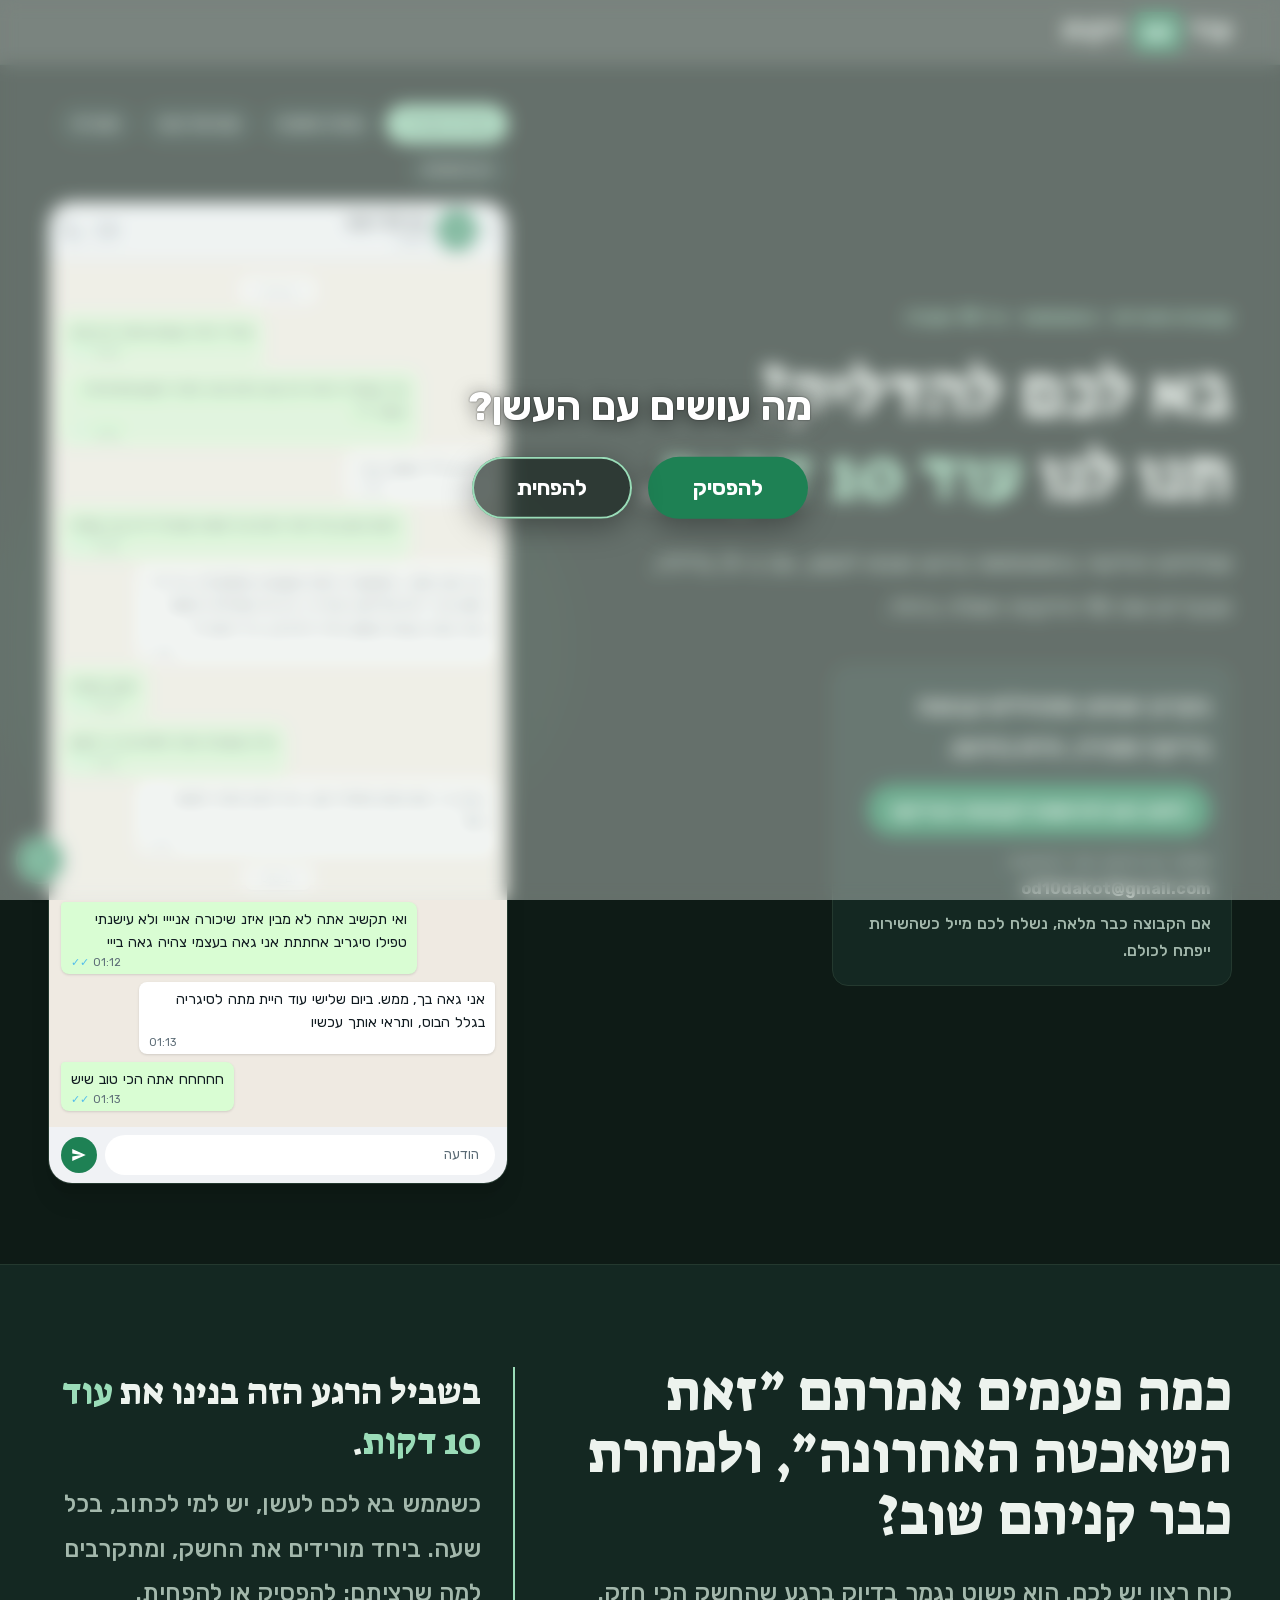
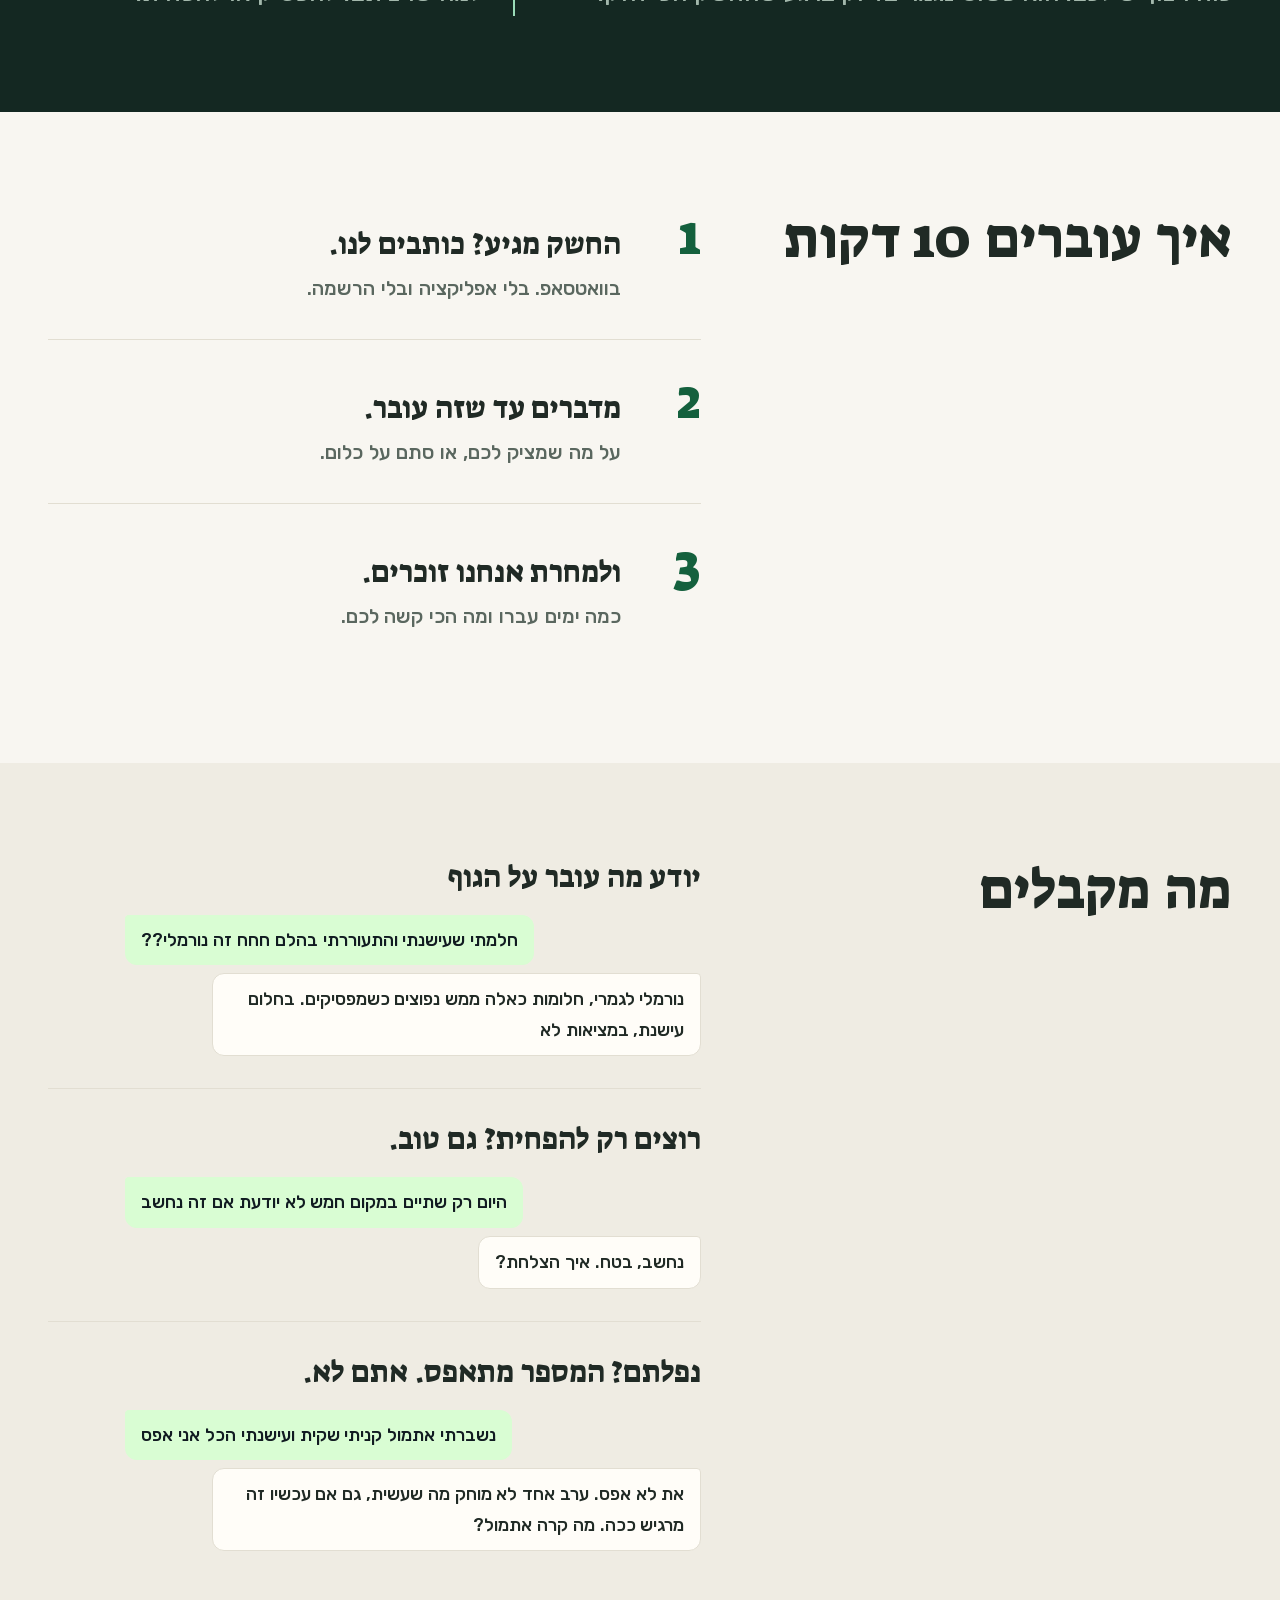
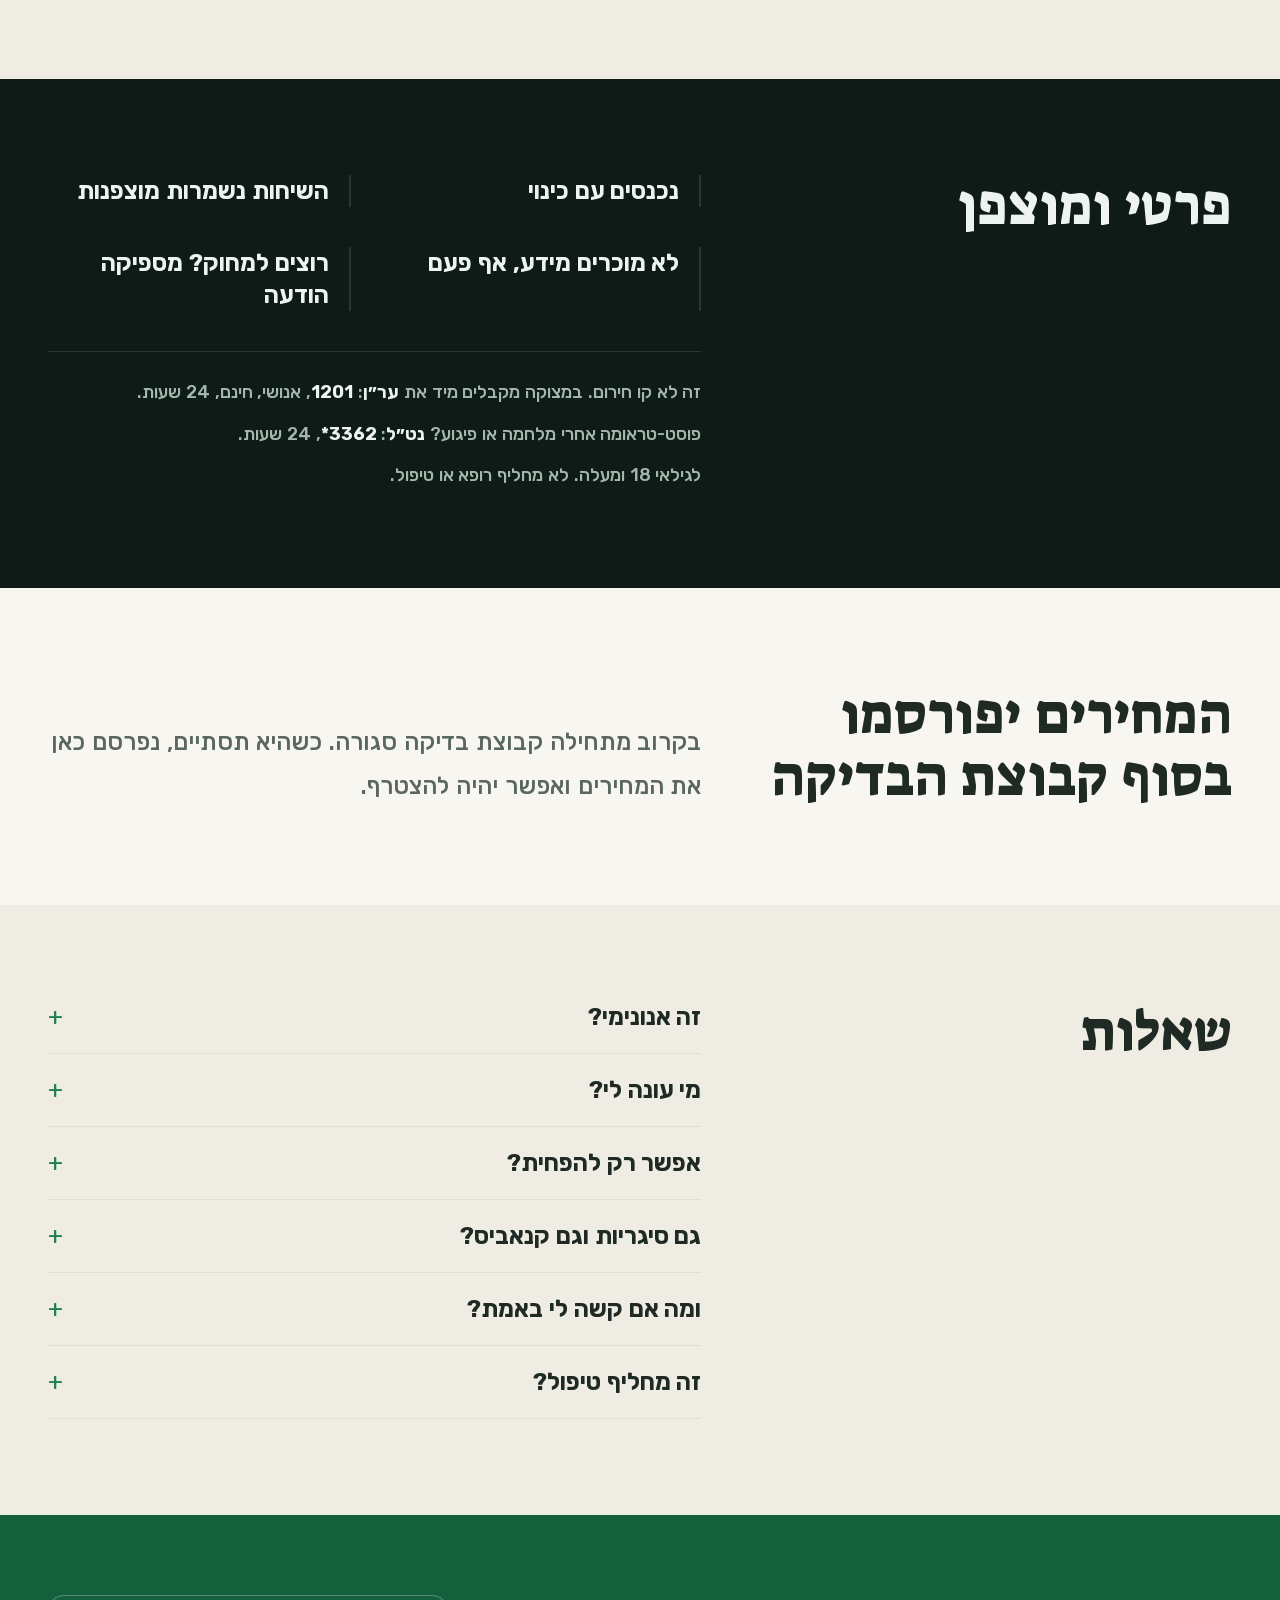
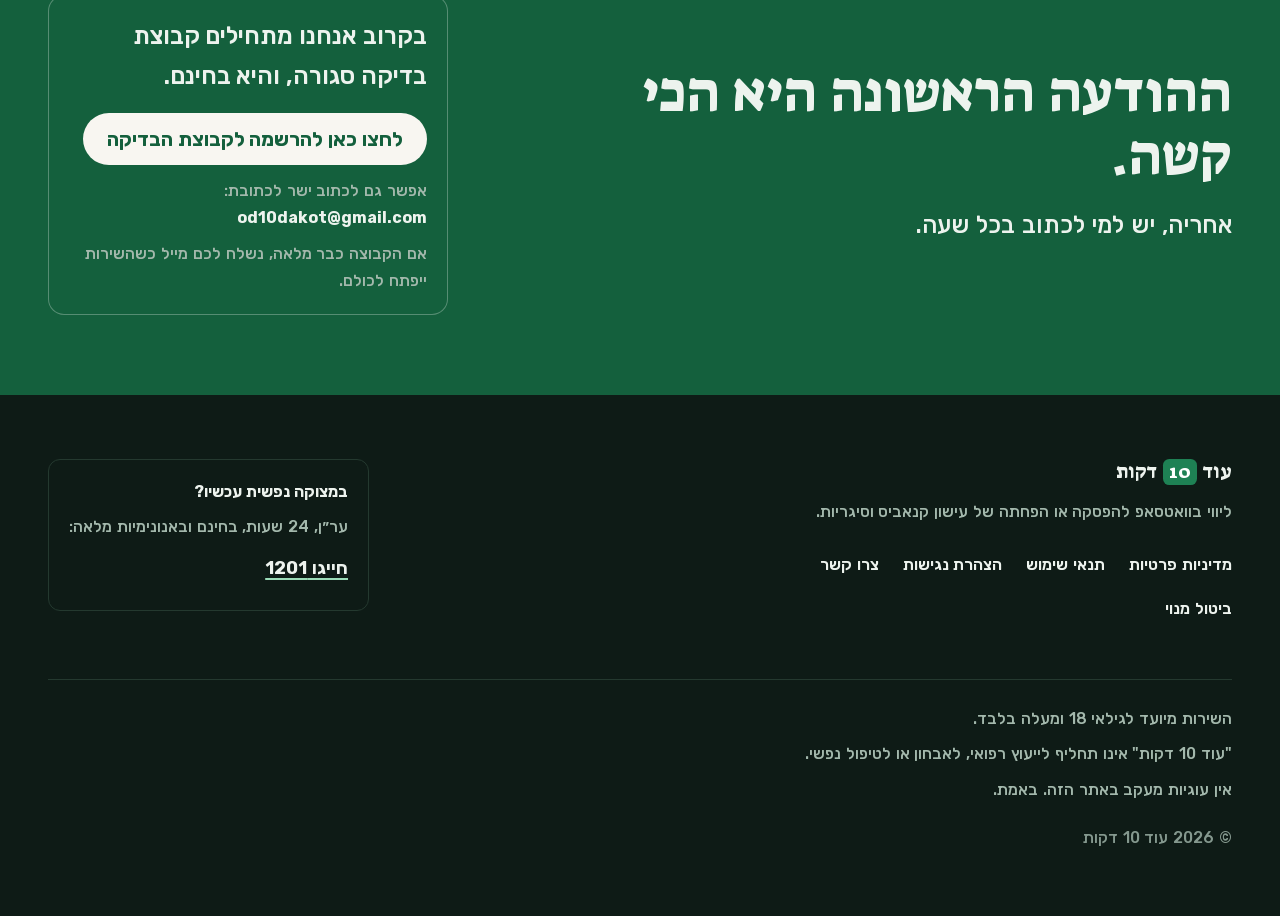
==== commit d61c10d4: "deploy: od10 landing" ====
--- a/index.html
+++ b/index.html
@@ -1 +1 @@
-<!DOCTYPE html><!--sU9Vw8xlxujjwtKiDsZFF--><html lang="he" dir="rtl" class="__variable_bf21c0 __variable_140971"><head><meta charSet="utf-8"/><meta name="viewport" content="width=device-width, initial-scale=1"/><link rel="stylesheet" href="/_next/static/css/b57937965ff661e2.css" data-precedence="next"/><link rel="preload" as="script" fetchPriority="low" href="/_next/static/chunks/webpack-09b0f90bbff237d1.js"/><script src="/_next/static/chunks/4bd1b696-c023c6e3521b1417.js" async=""></script><script src="/_next/static/chunks/255-64e783496c90356a.js" async=""></script><script src="/_next/static/chunks/main-app-56399e1a840329c0.js" async=""></script><script src="/_next/static/chunks/619-ba102abea3e3d0e4.js" async=""></script><script src="/_next/static/chunks/265-bd7668ca1f1b5518.js" async=""></script><script src="/_next/static/chunks/app/page-a52ed44e7f9d98ac.js" async=""></script><script src="/_next/static/chunks/app/layout-586fe60432381341.js" async=""></script><meta name="theme-color" content="#0e1b16"/><title>עוד 10 דקות | ליווי אישי בוואטסאפ</title><meta name="description" content="ליווי אישי בוואטסאפ להפסקה או הפחתה של קנאביס וטבק. מישהו לדבר איתו ברגעי דחף, מידע על גמילה ממקורות רפואיים ומעקב ימים נקיים. 3 ימי ניסיון חינם, בלי כרטיס אשראי."/><meta name="application-name" content="עוד 10 דקות"/><meta name="robots" content="index, follow"/><link rel="canonical" href="https://od10dakot.co.il/"/><meta property="og:title" content="עוד 10 דקות | ליווי אישי בוואטסאפ לגמילה מקנאביס וטבק"/><meta property="og:description" content="ליווי אישי בוואטסאפ להפסקה או הפחתה של קנאביס וטבק. מישהו לדבר איתו ברגעי דחף, מידע על גמילה ממקורות רפואיים ומעקב ימים נקיים. 3 ימי ניסיון חינם, בלי כרטיס אשראי."/><meta property="og:url" content="https://od10dakot.co.il/"/><meta property="og:site_name" content="עוד 10 דקות"/><meta property="og:locale" content="he_IL"/><meta property="og:image" content="https://od10dakot.co.il/og.png"/><meta property="og:image:width" content="1200"/><meta property="og:image:height" content="630"/><meta property="og:image:alt" content="עוד 10 דקות — ליווי אישי בוואטסאפ לגמילה מקנאביס וטבק"/><meta property="og:type" content="website"/><meta name="twitter:card" content="summary_large_image"/><meta name="twitter:title" content="עוד 10 דקות | ליווי אישי בוואטסאפ לגמילה מקנאביס וטבק"/><meta name="twitter:description" content="ליווי אישי בוואטסאפ להפסקה או הפחתה של קנאביס וטבק. מישהו לדבר איתו ברגעי דחף, מידע על גמילה ממקורות רפואיים ומעקב ימים נקיים. 3 ימי ניסיון חינם, בלי כרטיס אשראי."/><meta name="twitter:image" content="https://od10dakot.co.il/og.png"/><meta name="twitter:image:alt" content="עוד 10 דקות — ליווי אישי בוואטסאפ לגמילה מקנאביס וטבק"/><link rel="icon" href="/favicon.ico" type="image/x-icon" sizes="16x16"/><link rel="icon" href="/icon.svg?0298f5da7a929475" type="image/svg+xml" sizes="any"/><link rel="apple-touch-icon" href="/apple-icon.png?eac1f3dee1081bd2" type="image/png" sizes="180x180"/><script src="/_next/static/chunks/polyfills-42372ed130431b0a.js" noModule=""></script></head><body class="bg-paper text-ink font-body"><div hidden=""><!--$--><!--/$--></div><header class="on-night sticky top-0 z-50 border-b border-night-line bg-night/85 backdrop-blur-md"><a href="#main" class="sr-only focus:not-sr-only focus:absolute focus:top-2 focus:start-2 focus:z-50 focus:rounded-full focus:bg-green focus:px-4 focus:py-2 focus:text-white">דילוג לתוכן</a><div class="shell flex h-16 items-center justify-between"><a class="inline-flex min-h-11 items-center text-2xl text-fog transition-opacity duration-150 ease-out hover:opacity-80 lg:text-3xl" aria-label="עוד 10 דקות, לעמוד הבית" href="/"><span class="font-display inline-flex items-baseline gap-[0.28em] leading-none whitespace-nowrap "><span>עוד</span><span class="badge-10">10</span><span>דקות</span></span></a><nav aria-label="ניווט ראשי" class="hidden items-center gap-9 lg:flex 2xl:gap-14"><a class="text-xl font-semibold text-fog-soft transition-colors duration-150 ease-out hover:text-fog 2xl:text-2xl" href="/#how">איך זה עובד</a><a class="text-xl font-semibold text-fog-soft transition-colors duration-150 ease-out hover:text-fog 2xl:text-2xl" href="/#benefits">מה מקבלים</a><a class="text-xl font-semibold text-fog-soft transition-colors duration-150 ease-out hover:text-fog 2xl:text-2xl" href="/#trust">פרטיות</a><a class="text-xl font-semibold text-fog-soft transition-colors duration-150 ease-out hover:text-fog 2xl:text-2xl" href="/#pricing">מחיר</a><a class="text-xl font-semibold text-fog-soft transition-colors duration-150 ease-out hover:text-fog 2xl:text-2xl" href="/#faq">שאלות</a></nav><div class="flex items-center gap-2"><a href="https://wa.me/972552915980" target="_blank" rel="noopener noreferrer" class="group relative inline-flex items-center justify-center gap-3 rounded-full font-bold transition-colors duration-150 ease-out active:translate-y-px min-h-11 px-5 py-3 text-sm bg-green text-white hover:bg-green-deep ">מתחילים<span class="sr-only"> (נפתח בוואטסאפ, בלשונית חדשה)</span></a><button type="button" aria-label="פתיחת התפריט" aria-expanded="false" aria-controls="mobile-menu" class="grid size-11 place-items-center rounded-lg text-fog transition-colors duration-150 ease-out hover:bg-night-soft lg:hidden"><svg viewBox="0 0 24 24" fill="none" stroke="currentColor" stroke-width="2" stroke-linecap="round" aria-hidden="true" class="size-6"><line x1="4" y1="7" x2="20" y2="7"></line><line x1="4" y1="12" x2="20" y2="12"></line><line x1="4" y1="17" x2="20" y2="17"></line></svg></button></div></div></header><main id="main"><section class="on-night relative overflow-hidden bg-night text-fog"><div class="shell relative grid items-start gap-8 pt-8 pb-12 lg:grid-cols-[1fr_minmax(0,420px)] lg:items-center lg:gap-16 lg:pt-14 lg:pb-24 2xl:grid-cols-[1fr_minmax(0,480px)] 2xl:gap-24 2xl:pt-20 2xl:pb-28"><div><p class="text-sm font-semibold text-green-soft lg:text-lg 2xl:text-xl">כלי ליווי אישי בוואטסאפ · קנאביס וטבק · גיל 18 ומעלה</p><h1 class="mt-5 text-[2.3rem] leading-[1.15] sm:text-5xl lg:text-[4.5rem] 2xl:text-[5.25rem]">אתם לא צריכים<br/>לעבור את זה <span class="text-green-soft">לבד</span>.</h1><p class="mt-6 max-w-[40ch] text-lg leading-[1.85] text-fog-soft lg:text-2xl 2xl:max-w-[44ch] 2xl:text-[1.7rem]">מישהו לדבר איתו <strong>ברגע שבא לכם להדליק</strong>, גם<!-- --> <strong>ב-3 בלילה</strong>. <strong>חבר תומך</strong> שזוכר את הסיפור שלכם, עם <strong>מידע על גמילה ממקורות רפואיים</strong>.</p><div class="mt-9 flex flex-wrap items-center gap-x-7 gap-y-4"><a href="https://wa.me/972552915980" target="_blank" rel="noopener noreferrer" class="group relative inline-flex items-center justify-center gap-3 rounded-full font-bold transition-colors duration-150 ease-out active:translate-y-px min-h-14 px-9 py-4 text-xl bg-green text-white hover:bg-green-deep ">שלחו הודעה ראשונה<svg viewBox="0 0 24 24" fill="none" stroke="currentColor" stroke-width="2.5" stroke-linecap="round" stroke-linejoin="round" aria-hidden="true" class="size-6 shrink-0 transition-transform duration-150 ease-out group-hover:-translate-x-1"><path d="M19 12H5M11 6l-6 6 6 6"></path></svg><svg viewBox="0 0 22 18" aria-hidden="true" class="pointer-events-none absolute -bottom-[15px] left-5 h-[18px] w-[22px] transition-colors duration-150 ease-out text-green group-hover:text-green-deep"><path d="M8 0H22C20 8 12 15 0 18C6 13 8.5 7 8 0Z" fill="currentColor"></path></svg><span class="sr-only"> (נפתח בוואטסאפ, בלשונית חדשה)</span></a><a href="#how" class="inline-flex min-h-11 items-center text-lg font-semibold text-fog underline decoration-green-soft decoration-2 underline-offset-8 transition-colors duration-150 ease-out hover:text-green-soft lg:text-2xl 2xl:text-[1.7rem]">איך זה עובד?</a></div><ul class="mt-6 flex flex-col gap-2.5 text-base font-medium text-fog sm:flex-row sm:flex-wrap sm:gap-x-5 lg:text-lg 2xl:mt-8 2xl:gap-x-8 2xl:text-xl"><li class="flex items-center gap-2"><svg viewBox="0 0 20 20" fill="currentColor" aria-hidden="true" class="size-5 shrink-0 text-green-soft"><path fill-rule="evenodd" d="M16.7 5.3a1 1 0 0 1 0 1.4l-7.5 7.5a1 1 0 0 1-1.4 0l-3.5-3.5a1 1 0 1 1 1.4-1.4l2.8 2.8 6.8-6.8a1 1 0 0 1 1.4 0Z" clip-rule="evenodd"></path></svg>3 ימי ניסיון חינם</li><li class="flex items-center gap-2"><svg viewBox="0 0 20 20" fill="currentColor" aria-hidden="true" class="size-5 shrink-0 text-green-soft"><path fill-rule="evenodd" d="M16.7 5.3a1 1 0 0 1 0 1.4l-7.5 7.5a1 1 0 0 1-1.4 0l-3.5-3.5a1 1 0 1 1 1.4-1.4l2.8 2.8 6.8-6.8a1 1 0 0 1 1.4 0Z" clip-rule="evenodd"></path></svg>בלי כרטיס אשראי</li><li class="flex items-center gap-2"><svg viewBox="0 0 20 20" fill="currentColor" aria-hidden="true" class="size-5 shrink-0 text-green-soft"><path fill-rule="evenodd" d="M16.7 5.3a1 1 0 0 1 0 1.4l-7.5 7.5a1 1 0 0 1-1.4 0l-3.5-3.5a1 1 0 1 1 1.4-1.4l2.8 2.8 6.8-6.8a1 1 0 0 1 1.4 0Z" clip-rule="evenodd"></path></svg>ביטול בכל שלב, והכסף על הימים שנשארו חוזר</li></ul></div><div class="relative justify-self-center lg:justify-self-end"><div aria-hidden="true" class="pointer-events-none absolute top-1/2 left-1/2 h-[34rem] w-[42rem] -translate-x-1/2 -translate-y-1/2" style="background:radial-gradient(closest-side, rgba(30, 129, 84, 0.22), transparent 100%)"></div><div class="relative"><div class="w-full max-w-[400px] overflow-hidden rounded-3xl border border-night-line font-normal shadow-xl" role="img" aria-label="הדמיה של שיחת וואטסאפ עם עוד 10 דקות, מדחף קשה ב-3 לפנות בוקר ועד הבוקר שאחריו"><div class="flex items-center justify-between gap-2 border-b border-wal-line bg-wal-head px-3 py-2"><div class="flex min-w-0 items-center gap-2.5"><span aria-hidden="true" class="text-2xl leading-none text-wal-time">‹</span><span class="font-display grid size-10 shrink-0 place-items-center rounded-full bg-green text-base text-white">10</span><div class="leading-tight"><p class="text-[15px] font-semibold text-wal-text">עוד 10 דקות</p><p class="relative text-xs text-wal-time"><span class="wa-status-idle">מחובר</span><span class="wa-status-typing absolute start-0 top-0">מקליד...</span></p></div></div><div class="flex shrink-0 gap-4 text-wal-time" aria-hidden="true"><svg viewBox="0 0 24 24" fill="none" stroke="currentColor" stroke-width="1.8" class="size-5"><path d="M23 7l-7 5 7 5V7z"></path><rect x="1" y="5" width="15" height="14" rx="2"></rect></svg><svg viewBox="0 0 24 24" fill="none" stroke="currentColor" stroke-width="1.8" class="size-5"><path d="M22 16.9v3a2 2 0 0 1-2.2 2 19.8 19.8 0 0 1-8.6-3 19.5 19.5 0 0 1-6-6 19.8 19.8 0 0 1-3-8.6A2 2 0 0 1 4.1 2h3a2 2 0 0 1 2 1.7c.1 1 .4 1.9.7 2.8a2 2 0 0 1-.5 2.1L8.1 9.9a16 16 0 0 0 6 6l1.3-1.2a2 2 0 0 1 2.1-.5c.9.3 1.8.6 2.8.7a2 2 0 0 1 1.7 2z"></path></svg></div></div><div class="flex flex-col gap-2 bg-wal-bg px-3 py-4"><p class="mx-auto my-1 w-fit rounded-lg bg-wal-in px-3 py-1 text-xs text-wal-time shadow-sm">היום</p><div class="rise rise-1 max-w-[82%] rounded-lg px-2.5 py-1.5 text-[14.5px] leading-relaxed text-wal-text shadow-sm self-end rounded-se-sm bg-wal-out"><p>לילה שלישי בלי שינה. מזיע, הלב דופק, ובא לי לעשן יותר מהכל</p><p class="mt-0.5 text-end text-[11px] leading-none text-wal-time">02:47<span class="ms-1 text-wal-tick" aria-hidden="true">✓✓</span></p></div><div class="rise rise-2 max-w-[82%] rounded-lg px-2.5 py-1.5 text-[14.5px] leading-relaxed text-wal-text shadow-sm self-start rounded-ss-sm bg-wal-in"><p>זה מרגיש נורא, וזה גם השלב הכי צפוי בגמילה מקנאביס. הזעות לילה ושינה שבורה הן השיא של ימים 2 עד 6, ואתה בדיוק באמצע. אצל רוב האנשים זה משתחרר תוך יומיים שלושה</p><p class="mt-0.5 text-end text-[11px] leading-none text-wal-time">02:48</p></div><div class="rise rise-3 max-w-[82%] rounded-lg px-2.5 py-1.5 text-[14.5px] leading-relaxed text-wal-text shadow-sm self-end rounded-se-sm bg-wal-out"><p>יומיים?? נשארה לי חצי שקית במגירה ואני כבר שוקל</p><p class="mt-0.5 text-end text-[11px] leading-none text-wal-time">02:52<span class="ms-1 text-wal-tick" aria-hidden="true">✓✓</span></p></div><div class="rise rise-4 max-w-[82%] rounded-lg px-2.5 py-1.5 text-[14.5px] leading-relaxed text-wal-text shadow-sm self-start rounded-ss-sm bg-wal-in"><p>השקית שלך וההחלטה שלך. אני מבקש רק עוד 10 דקות בלעדיה. ביום ראשון הדחף נשבר לך אחרי 8 דקות, זוכר? ובינתיים אני פה, דבר איתי. שוב העבודה?</p><p class="mt-0.5 text-end text-[11px] leading-none text-wal-time">02:53</p></div><div class="rise rise-6 max-w-[82%] rounded-lg px-2.5 py-1.5 text-[14.5px] leading-relaxed text-wal-text shadow-sm self-start rounded-ss-sm bg-wal-in"><p>בוקר טוב. נעלמת קצת אחרי 3, מקווה שזה אומר שנרדמת. יום 4, והלילה שהכי הרבה נופלים בו מאחוריך. איך ישנת בסוף?</p><p class="mt-0.5 text-end text-[11px] leading-none text-wal-time">08:04</p></div><div class="rise rise-7 max-w-[82%] rounded-lg px-2.5 py-1.5 text-[14.5px] leading-relaxed text-wal-text shadow-sm self-end rounded-se-sm bg-wal-out"><p>5 שעות, הכי הרבה השבוע. נתראה הלילה כנראה 😅</p><p class="mt-0.5 text-end text-[11px] leading-none text-wal-time">08:12<span class="ms-1 text-wal-tick" aria-hidden="true">✓✓</span></p></div></div><div class="flex items-center gap-2 bg-wal-head px-3 py-2"><div class="flex-1 rounded-full bg-wal-in px-4 py-2.5 text-sm text-wal-time">הודעה</div><span class="grid size-9 shrink-0 place-items-center rounded-full bg-green text-white" aria-hidden="true"><svg viewBox="0 0 24 24" fill="currentColor" class="size-[18px]"><path d="M3 20l18-8L3 4v6l12 2-12 2v6z"></path></svg></span></div></div></div></div></div></section><section class="on-night border-t border-night-line bg-night-soft py-12 text-fog lg:py-24"><div class="shell"><p class="text-sm font-semibold text-green-soft lg:text-lg 2xl:text-xl">שעת האמת</p><h2 class="mt-3 max-w-2xl text-[1.6rem] sm:text-4xl lg:text-[3.5rem] 2xl:max-w-[22ch] 2xl:text-[4.25rem]">הדחף מכה ב-2 בלילה. למי בדיוק כותבים?</h2><dl class="mt-8 grid gap-4 sm:grid-cols-2 sm:gap-x-12 sm:gap-y-8 lg:mt-14 xl:grid-cols-4 xl:gap-x-10"><div class="rounded-2xl border border-night-line bg-night p-5 sm:rounded-none sm:border-y-0 sm:border-e-0 sm:border-s-2 sm:bg-transparent sm:p-0 sm:ps-5"><dt class="text-xl font-bold text-fog lg:text-3xl 2xl:text-[2rem]">לרופא?</dt><dd class="mt-1.5 leading-[1.85] text-fog-soft lg:text-xl 2xl:text-[1.35rem]">התור הכי קרוב <strong>בעוד שבועיים</strong>. הדחף פה<!-- --> <strong>עוד דקה</strong>.</dd></div><div class="rounded-2xl border border-night-line bg-night p-5 sm:rounded-none sm:border-y-0 sm:border-e-0 sm:border-s-2 sm:bg-transparent sm:p-0 sm:ps-5"><dt class="text-xl font-bold text-fog lg:text-3xl 2xl:text-[2rem]">לחברים?</dt><dd class="mt-1.5 leading-[1.85] text-fog-soft lg:text-xl 2xl:text-[1.35rem]"><strong>ישנים</strong>. וקשה לפתוח את זה שוב, בפעם המאה.</dd></div><div class="rounded-2xl border border-night-line bg-night p-5 sm:rounded-none sm:border-y-0 sm:border-e-0 sm:border-s-2 sm:bg-transparent sm:p-0 sm:ps-5"><dt class="text-xl font-bold text-fog lg:text-3xl 2xl:text-[2rem]">לגוגל?</dt><dd class="mt-1.5 leading-[1.85] text-fog-soft lg:text-xl 2xl:text-[1.35rem]">מיליון תשובות. <strong>אף אחת מהן עליכם</strong>.</dd></div><div class="rounded-2xl border border-night-line bg-night p-5 sm:rounded-none sm:border-y-0 sm:border-e-0 sm:border-s-2 sm:bg-transparent sm:p-0 sm:ps-5"><dt class="text-xl font-bold text-fog lg:text-3xl 2xl:text-[2rem]">לכוח הרצון?</dt><dd class="mt-1.5 leading-[1.85] text-fog-soft lg:text-xl 2xl:text-[1.35rem]">הוא <strong>הביא אתכם עד לכאן</strong>. בשלוש לפנות בוקר גם הוא נגמר.</dd></div></dl><p class="font-display mt-10 max-w-[46ch] text-2xl leading-snug sm:text-[1.7rem] lg:text-4xl 2xl:mt-16 2xl:max-w-[62ch] 2xl:text-[3.25rem]">בשביל הרגע הזה בדיוק קיים<!-- --> <span class="text-green-soft">עוד 10 דקות</span>.</p></div></section><section id="how" class="scroll-mt-16 bg-paper py-12 lg:py-24"><div class="shell"><p class="text-sm font-semibold text-green-deep lg:text-lg 2xl:text-xl">איך זה עובד</p><h2 class="mt-3 max-w-2xl text-[1.6rem] sm:text-4xl lg:text-[3.5rem] 2xl:max-w-[22ch] 2xl:text-[4.25rem]">שלושה צעדים. בלי טפסים, בלי קליניקות.</h2><ol class="mt-8 grid gap-8 lg:mt-16 lg:grid-cols-3 lg:gap-12 2xl:gap-20"><li><span aria-hidden="true" class="font-display grid size-12 place-items-center rounded-full border border-line bg-card text-xl text-green">1</span><h3 class="mt-5 text-xl lg:text-3xl 2xl:text-[2.15rem]">שולחים הודעה</h3><p class="mt-2 leading-[1.85] text-ink-soft lg:text-xl 2xl:text-[1.35rem]"><strong>בלי אפליקציה ובלי הרשמה</strong>. לוחצים על הכפתור ואומרים היי בוואטסאפ.</p></li><li><span aria-hidden="true" class="font-display grid size-12 place-items-center rounded-full border border-line bg-card text-xl text-green">2</span><h3 class="mt-5 text-xl lg:text-3xl 2xl:text-[2.15rem]">היכרות קצרה ואישית</h3><p class="mt-2 leading-[1.85] text-ink-soft lg:text-xl 2xl:text-[1.35rem]">בוחרים כינוי, <strong>לא חייבים שם אמיתי</strong>, ומספרים מה מעשנים ולאן רוצים להגיע.</p></li><li><span aria-hidden="true" class="font-display grid size-12 place-items-center rounded-full border border-line bg-card text-xl text-green">3</span><h3 class="mt-5 text-xl lg:text-3xl 2xl:text-[2.15rem]">ליווי יומיומי אמיתי</h3><p class="mt-2 leading-[1.85] text-ink-soft lg:text-xl 2xl:text-[1.35rem]"><strong>צ&#x27;ק-אין יומי</strong>, עזרה מיידית כשהדחף מכה, ומעקב<!-- --> <strong>ימים נקיים</strong>.</p></li></ol></div></section><section id="benefits" class="scroll-mt-16 bg-paper-deep py-12 lg:py-24"><div class="shell"><p class="text-sm font-semibold text-green-deep lg:text-lg 2xl:text-xl">מה מקבלים</p><h2 class="mt-3 max-w-2xl text-[1.6rem] sm:text-4xl lg:text-[3.5rem] 2xl:max-w-[22ch] 2xl:text-[4.25rem]">חבר תומך שבאמת מכיר אתכם</h2><ul class="mt-8 flex flex-col gap-4 lg:mt-12 lg:block lg:gap-0"><li class="rounded-2xl border border-line bg-card p-5 shadow-sm lg:grid lg:grid-cols-[360px_1fr] lg:gap-10 2xl:grid-cols-[minmax(380px,22%)_1fr] 2xl:gap-16 lg:rounded-none lg:border-x-0 lg:border-t-0 lg:border-b lg:bg-transparent lg:p-0 lg:py-8 lg:shadow-none lg:last:border-b-0"><h3 class="text-xl lg:text-3xl 2xl:text-[2.15rem]">כבר הפסקתם? הגעתם בדיוק בזמן</h3><div class="mt-2 lg:mt-0 2xl:grid 2xl:grid-cols-[1fr_minmax(0,24rem)] 2xl:items-start 2xl:gap-12"><p class="mt-4 inline-block max-w-prose rounded-xl rounded-ss-sm border border-line bg-paper-deep px-4 py-2.5 text-[15px] leading-[1.85] text-ink lg:bg-card lg:text-lg 2xl:mt-0 2xl:text-[1.15rem]">עצבנות ביומיים הראשונים היא הגוף שמתרגל, לא אתם. בוא נעבור את הערב הזה ביחד.</p></div></li><li class="rounded-2xl border border-line bg-card p-5 shadow-sm lg:grid lg:grid-cols-[360px_1fr] lg:gap-10 2xl:grid-cols-[minmax(380px,22%)_1fr] 2xl:gap-16 lg:rounded-none lg:border-x-0 lg:border-t-0 lg:border-b lg:bg-transparent lg:p-0 lg:py-8 lg:shadow-none lg:last:border-b-0"><h3 class="text-xl lg:text-3xl 2xl:text-[2.15rem]">ממשיך מאיפה שעצרתם</h3><div class="mt-2 lg:mt-0 2xl:grid 2xl:grid-cols-[1fr_minmax(0,24rem)] 2xl:items-start 2xl:gap-12"><p class="mt-4 inline-block max-w-prose rounded-xl rounded-ss-sm border border-line bg-paper-deep px-4 py-2.5 text-[15px] leading-[1.85] text-ink lg:bg-card lg:text-lg 2xl:mt-0 2xl:text-[1.15rem]">בוקר טוב, יום 12 נקי. אמרת שהבקרים הכי קשים לך, איך היה הבוקר?</p></div></li><li class="rounded-2xl border border-line bg-card p-5 shadow-sm lg:grid lg:grid-cols-[360px_1fr] lg:gap-10 2xl:grid-cols-[minmax(380px,22%)_1fr] 2xl:gap-16 lg:rounded-none lg:border-x-0 lg:border-t-0 lg:border-b lg:bg-transparent lg:p-0 lg:py-8 lg:shadow-none lg:last:border-b-0"><h3 class="text-xl lg:text-3xl 2xl:text-[2.15rem]">מידע על גמילה ממקורות רפואיים מהימנים</h3><div class="mt-2 lg:mt-0 2xl:grid 2xl:grid-cols-[1fr_minmax(0,24rem)] 2xl:items-start 2xl:gap-12"><p class="mt-4 inline-block max-w-prose rounded-xl rounded-ss-sm border border-line bg-paper-deep px-4 py-2.5 text-[15px] leading-[1.85] text-ink lg:bg-card lg:text-lg 2xl:mt-0 2xl:text-[1.15rem]">הזעות לילה ביום 4 זה צפוי בגמילה מקנאביס. שיא בימים 2 עד 6, ומשם משתחרר.</p></div></li><li class="rounded-2xl border border-line bg-card p-5 shadow-sm lg:grid lg:grid-cols-[360px_1fr] lg:gap-10 2xl:grid-cols-[minmax(380px,22%)_1fr] 2xl:gap-16 lg:rounded-none lg:border-x-0 lg:border-t-0 lg:border-b lg:bg-transparent lg:p-0 lg:py-8 lg:shadow-none lg:last:border-b-0"><h3 class="text-xl lg:text-3xl 2xl:text-[2.15rem]">סופר כל יום נקי</h3><div class="mt-2 lg:mt-0 2xl:grid 2xl:grid-cols-[1fr_minmax(0,24rem)] 2xl:items-start 2xl:gap-12"><p class="max-w-prose leading-[1.85] text-ink-soft lg:text-xl 2xl:text-[1.35rem]">כל יום נקי <strong>נרשם ונחגג</strong> בקטנה. נפלתם? בלי דרמה,<!-- --> <strong>סופרים מחדש</strong> וממשיכים חכמים יותר.</p></div></li><li class="rounded-2xl border border-line bg-card p-5 shadow-sm lg:grid lg:grid-cols-[360px_1fr] lg:gap-10 2xl:grid-cols-[minmax(380px,22%)_1fr] 2xl:gap-16 lg:rounded-none lg:border-x-0 lg:border-t-0 lg:border-b lg:bg-transparent lg:p-0 lg:py-8 lg:shadow-none lg:last:border-b-0"><h3 class="text-xl lg:text-3xl 2xl:text-[2.15rem]">אפס שיפוטיות</h3><div class="mt-2 lg:mt-0 2xl:grid 2xl:grid-cols-[1fr_minmax(0,24rem)] 2xl:items-start 2xl:gap-12"><p class="max-w-prose leading-[1.85] text-ink-soft lg:text-xl 2xl:text-[1.35rem]">אין &quot;איך יכולת&quot;, <strong>אין אצבע מונפת</strong>. גם ביום הכי גרוע הטון נשאר <strong>חם ובגובה העיניים</strong>.</p></div></li></ul></div></section><section id="trust" class="on-night scroll-mt-16 bg-night py-12 text-fog lg:py-24"><div class="shell"><p class="text-sm font-semibold text-green-soft lg:text-lg 2xl:text-xl">פרטיות וביטחון</p><h2 class="mt-3 max-w-2xl text-[1.6rem] sm:text-4xl lg:text-[3.5rem] 2xl:max-w-[22ch] 2xl:text-[4.25rem]">מה שמסופר פה נשמר מוצפן, ומשמש רק לליווי שלכם</h2><ul class="mt-8 grid gap-3 sm:grid-cols-2 sm:gap-x-12 sm:gap-y-6 lg:mt-14 xl:grid-cols-4 xl:gap-x-10"><li class="rounded-2xl border border-night-line bg-night-soft p-5 font-body text-lg font-bold text-fog sm:rounded-none sm:border-y-0 sm:border-e-0 sm:border-s-2 sm:bg-transparent sm:p-0 sm:ps-5 lg:text-2xl 2xl:text-[1.75rem]">המספר שלכם מוצפן</li><li class="rounded-2xl border border-night-line bg-night-soft p-5 font-body text-lg font-bold text-fog sm:rounded-none sm:border-y-0 sm:border-e-0 sm:border-s-2 sm:bg-transparent sm:p-0 sm:ps-5 lg:text-2xl 2xl:text-[1.75rem]">ההודעות מוצפנות</li><li class="rounded-2xl border border-night-line bg-night-soft p-5 font-body text-lg font-bold text-fog sm:rounded-none sm:border-y-0 sm:border-e-0 sm:border-s-2 sm:bg-transparent sm:p-0 sm:ps-5 lg:text-2xl 2xl:text-[1.75rem]">אין מכירת מידע, לעולם</li><li class="rounded-2xl border border-night-line bg-night-soft p-5 font-body text-lg font-bold text-fog sm:rounded-none sm:border-y-0 sm:border-e-0 sm:border-s-2 sm:bg-transparent sm:p-0 sm:ps-5 lg:text-2xl 2xl:text-[1.75rem]">בלי אפליקציה, רק וואטסאפ</li></ul><p class="mt-10 border-t border-night-line pt-6 text-sm leading-[1.85] text-fog-soft lg:text-lg 2xl:text-xl">כלי תמיכה הוא לא מענה חירום: בכל סימן של מצוקה אמיתית מגיעה מיד הפניה ל<strong>ער״ן</strong>, <strong>1201</strong>, קו אנושי, חינם, 24 שעות. וביושר מלא: עוד 10 דקות מיועד לגילאי 18 ומעלה, ואינו תחליף לייעוץ רפואי, לאבחון או לטיפול נפשי.</p></div></section><section id="pricing" class="scroll-mt-16 bg-paper py-12 lg:py-24"><div class="shell"><div class="xl:grid xl:grid-cols-[1fr_minmax(0,34rem)] xl:items-end xl:gap-16"><div><p class="text-sm font-semibold text-green-deep lg:text-lg 2xl:text-xl">המחיר</p><h2 class="mt-3 max-w-2xl text-[1.6rem] sm:text-4xl lg:text-[3.5rem] 2xl:max-w-[14ch] 2xl:text-[4.25rem]">מתחילים בחינם. בלי אותיות קטנות.</h2></div><p class="mt-5 max-w-2xl text-lg leading-[1.85] text-ink-soft lg:text-2xl xl:mt-0 xl:max-w-none 2xl:text-[1.6rem]">חשבון פשוט: קופסה ביום עולה בערך <strong>1,200 ₪ בחודש</strong>, גרם ביום, יותר. הליווי עולה <strong>129 ₪ בחודש</strong>, וכל השאר נשאר אצלכם.</p></div><div class="xl:mt-16 xl:grid xl:grid-cols-[1fr_minmax(0,34rem)] xl:items-start xl:gap-16"><ol class="relative mt-8 max-w-2xl lg:mt-16 xl:mt-0 xl:max-w-none"><div aria-hidden="true" class="absolute top-3 bottom-3 start-[13px] w-px bg-line"></div><li class="relative ps-12 pb-10 last:pb-0"><span aria-hidden="true" class="absolute start-0 top-0.5 grid size-7 place-items-center rounded-full border-2 text-sm font-bold border-green bg-green text-white">1</span><h3 class="text-2xl lg:text-4xl 2xl:text-[2.6rem]">3 ימים חינם</h3><p class="mt-2 max-w-prose leading-[1.85] text-ink-soft lg:text-xl 2xl:text-[1.35rem]">ליווי מלא, <strong>בלי כרטיס אשראי</strong> ובלי התחייבות. לא מתאים? נפרדים כידידים.</p></li><li class="relative ps-12 pb-10 last:pb-0"><span aria-hidden="true" class="absolute start-0 top-0.5 grid size-7 place-items-center rounded-full border-2 text-sm font-bold border-green bg-paper text-green-deep">2</span><h3 class="text-2xl lg:text-4xl 2xl:text-[2.6rem]">אחר כך 129 ₪ לחודש</h3><p class="mt-2 max-w-prose leading-[1.85] text-ink-soft lg:text-xl 2xl:text-[1.35rem]">אותו ליווי בדיוק. <strong>מבטלים בכל רגע</strong>, בהודעה בוואטסאפ.</p></li><li class="relative ps-12 pb-10 last:pb-0"><span aria-hidden="true" class="absolute start-0 top-0.5 grid size-7 place-items-center rounded-full border-2 text-sm font-bold border-green bg-paper text-green-deep">3</span><h3 class="text-2xl lg:text-4xl 2xl:text-[2.6rem]">או חבילה שמשתלמת יותר</h3><p class="mt-2 max-w-prose leading-[1.85] text-ink-soft lg:text-xl 2xl:text-[1.35rem]">אותו ליווי, רק זול יותר ליום ככל שבוחרים לתקופה ארוכה יותר:</p><ul class="mt-4 flex flex-wrap gap-3"><li class="rounded-full border border-line bg-card px-5 py-2.5 lg:text-xl 2xl:px-7 2xl:py-3.5 2xl:text-[1.35rem]"><span class="font-bold text-ink">299 ₪</span> <span class="text-ink-soft">ל-3 חודשים</span></li><li class="rounded-full border border-line bg-card px-5 py-2.5 lg:text-xl 2xl:px-7 2xl:py-3.5 2xl:text-[1.35rem]"><span class="font-bold text-ink">499 ₪</span> <span class="text-ink-soft">ל-6 חודשים</span></li></ul></li></ol><div class="mt-8 max-w-2xl rounded-2xl border border-line bg-card p-5 lg:p-6 xl:mt-0 xl:max-w-none 2xl:p-9"><p class="font-bold text-ink lg:text-xl 2xl:text-2xl">התחרטתם? הכסף על הימים שנשארו חוזר</p><p class="mt-3 leading-[1.85] text-ink-soft lg:text-xl 2xl:text-[1.35rem]">מבטלים בהודעה בוואטסאפ, ומה שלא נוצל חוזר אליכם. אדם אמיתי מטפל בזה, לא טופס.</p><p class="mt-4 text-sm text-ink-soft lg:text-lg 2xl:text-xl">המחיר סופי. אין תוספות ואין הפתעות.</p><a class="mt-5 inline-flex min-h-11 items-center rounded-full border-2 border-green-deep px-6 font-bold text-green-deep transition-colors duration-150 ease-out hover:bg-green-deep hover:text-white lg:text-xl 2xl:text-[1.35rem]" href="/cancel/">ביטול מנוי</a></div></div></div></section><section id="faq" class="scroll-mt-16 bg-paper-deep py-12 lg:py-24"><script type="application/ld+json">{"@context":"https://schema.org","@type":"FAQPage","mainEntity":[{"@type":"Question","name":"זה באמת אנונימי? מי רואה את ההודעות שלי?","acceptedAnswer":{"@type":"Answer","text":"אין הרשמה עם שם, בוחרים כינוי. המספר והשיחות נשמרים מוצפנים, ואנחנו לא מוכרים מידע, לעולם. מי מקבל מה בדרך, ולמה, מפורט במדיניות הפרטיות."}},{"@type":"Question","name":"מי אתם בעצם?","acceptedAnswer":{"@type":"Answer","text":"בחרנו להישאר אנונימיים, בדיוק כמו שאתם יכולים כאן. מה שכן מחייב: תנאי שימוש ומדיניות פרטיות, דין ישראלי, וכל פנייה נענית כאן בשיחה."}},{"@type":"Question","name":"אני רק רוצה להפחית, לא להפסיק. זה בשבילי?","acceptedAnswer":{"@type":"Answer","text":"לגמרי. בהיכרות מגדירים יחד את המטרה, הפסקה או הפחתה, והליווי נבנה סביבה."}},{"@type":"Question","name":"זה מתאים גם לטבק וגם לקנאביס?","acceptedAnswer":{"@type":"Answer","text":"כן. המידע על הגמילה נבנה בנפרד לקנאביס ולטבק, תסמינים ולוח זמנים שונים, והשיחה מתאימה את עצמה למה שאתם מעשנים."}},{"@type":"Question","name":"התמכרות לקנאביס זה דבר אמיתי?","acceptedAnswer":{"@type":"Answer","text":"אמיתי לגמרי, גם אם הסביבה מזלזלת. הגוף מתרגל, וכשמפסיקים יש ימים לא פשוטים, עם שינה שבורה ודחף חזק. הרבה אנשים שמפסיקים מספרים שהחלק הכי קשה היה שאף אחד לא לקח אותם ברצינות. כאן לוקחים, מהרגע הראשון."}},{"@type":"Question","name":"מה קורה אם אני במצוקה אמיתית?","acceptedAnswer":{"@type":"Answer","text":"הכל עוצר ומגיעה מיד הפניה לער״ן, 1201, קו סיוע אנושי, חינמי, 24/7. כלי תמיכה הוא לא מענה לחירום, ובני אדם אמיתיים כן."}},{"@type":"Question","name":"איך מבטלים?","acceptedAnswer":{"@type":"Answer","text":"כותבים בוואטסאפ שרוצים לבטל, ואדם אמיתי מטפל בזה. המנוי נעצר, ומה שלא נוצל חוזר אליכם, בלי שיחות שכנוע."}},{"@type":"Question","name":"למה זה עולה כסף?","acceptedAnswer":{"@type":"Answer","text":"כי כשאתם המשלמים, אתם הלקוח היחיד, בלי מפרסמים ובלי מכירת מידע. ושבוע ממוצע של עישון עולה יותר מחודש ליווי שלם."}},{"@type":"Question","name":"זה מחליף טיפול או רופא?","acceptedAnswer":{"@type":"Answer","text":"לא. זה כלי תמיכה, לא טיפול רפואי או נפשי ולא תחליף להם. מי שבטיפול, הכלי משתלב מצוין לצידו, בין הפגישות."}}]}</script><div class="shell xl:grid xl:grid-cols-[minmax(0,26rem)_1fr] xl:gap-20"><div class="xl:sticky xl:top-24 xl:self-start"><p class="text-sm font-semibold text-green-deep lg:text-lg 2xl:text-xl">שאלות ותשובות</p><h2 class="mt-3 max-w-2xl text-[1.6rem] sm:text-4xl lg:text-[3.5rem] 2xl:max-w-[12ch] 2xl:text-[4.25rem]">מה שכולם שואלים לפני שמתחילים</h2></div><div class="mt-8 max-w-3xl lg:mt-12 xl:mt-0 xl:max-w-none"><details class="faq-item group border-b border-line"><summary class="flex items-center justify-between gap-5 py-5 text-lg font-bold text-ink transition-colors duration-150 ease-out hover:text-green-deep lg:text-2xl 2xl:py-7 2xl:text-[1.75rem]">זה באמת אנונימי? מי רואה את ההודעות שלי?<span aria-hidden="true" class="faq-icon text-2xl leading-none font-normal text-green">+</span></summary><p class="max-w-prose pb-6 leading-[1.85] text-ink-soft lg:text-xl 2xl:text-[1.35rem]">אין הרשמה עם שם, בוחרים כינוי. המספר והשיחות נשמרים מוצפנים, ואנחנו לא מוכרים מידע, לעולם. מי מקבל מה בדרך, ולמה, מפורט במדיניות הפרטיות.</p></details><details class="faq-item group border-b border-line"><summary class="flex items-center justify-between gap-5 py-5 text-lg font-bold text-ink transition-colors duration-150 ease-out hover:text-green-deep lg:text-2xl 2xl:py-7 2xl:text-[1.75rem]">מי אתם בעצם?<span aria-hidden="true" class="faq-icon text-2xl leading-none font-normal text-green">+</span></summary><p class="max-w-prose pb-6 leading-[1.85] text-ink-soft lg:text-xl 2xl:text-[1.35rem]">בחרנו להישאר אנונימיים, בדיוק כמו שאתם יכולים כאן. מה שכן מחייב: תנאי שימוש ומדיניות פרטיות, דין ישראלי, וכל פנייה נענית כאן בשיחה.</p></details><details class="faq-item group border-b border-line"><summary class="flex items-center justify-between gap-5 py-5 text-lg font-bold text-ink transition-colors duration-150 ease-out hover:text-green-deep lg:text-2xl 2xl:py-7 2xl:text-[1.75rem]">אני רק רוצה להפחית, לא להפסיק. זה בשבילי?<span aria-hidden="true" class="faq-icon text-2xl leading-none font-normal text-green">+</span></summary><p class="max-w-prose pb-6 leading-[1.85] text-ink-soft lg:text-xl 2xl:text-[1.35rem]">לגמרי. בהיכרות מגדירים יחד את המטרה, הפסקה או הפחתה, והליווי נבנה סביבה.</p></details><details class="faq-item group border-b border-line"><summary class="flex items-center justify-between gap-5 py-5 text-lg font-bold text-ink transition-colors duration-150 ease-out hover:text-green-deep lg:text-2xl 2xl:py-7 2xl:text-[1.75rem]">זה מתאים גם לטבק וגם לקנאביס?<span aria-hidden="true" class="faq-icon text-2xl leading-none font-normal text-green">+</span></summary><p class="max-w-prose pb-6 leading-[1.85] text-ink-soft lg:text-xl 2xl:text-[1.35rem]">כן. המידע על הגמילה נבנה בנפרד לקנאביס ולטבק, תסמינים ולוח זמנים שונים, והשיחה מתאימה את עצמה למה שאתם מעשנים.</p></details><details class="faq-item group border-b border-line"><summary class="flex items-center justify-between gap-5 py-5 text-lg font-bold text-ink transition-colors duration-150 ease-out hover:text-green-deep lg:text-2xl 2xl:py-7 2xl:text-[1.75rem]">התמכרות לקנאביס זה דבר אמיתי?<span aria-hidden="true" class="faq-icon text-2xl leading-none font-normal text-green">+</span></summary><p class="max-w-prose pb-6 leading-[1.85] text-ink-soft lg:text-xl 2xl:text-[1.35rem]">אמיתי לגמרי, גם אם הסביבה מזלזלת. הגוף מתרגל, וכשמפסיקים יש ימים לא פשוטים, עם שינה שבורה ודחף חזק. הרבה אנשים שמפסיקים מספרים שהחלק הכי קשה היה שאף אחד לא לקח אותם ברצינות. כאן לוקחים, מהרגע הראשון.</p></details><details class="faq-item group border-b border-line"><summary class="flex items-center justify-between gap-5 py-5 text-lg font-bold text-ink transition-colors duration-150 ease-out hover:text-green-deep lg:text-2xl 2xl:py-7 2xl:text-[1.75rem]">מה קורה אם אני במצוקה אמיתית?<span aria-hidden="true" class="faq-icon text-2xl leading-none font-normal text-green">+</span></summary><p class="max-w-prose pb-6 leading-[1.85] text-ink-soft lg:text-xl 2xl:text-[1.35rem]">הכל עוצר ומגיעה מיד הפניה לער״ן, 1201, קו סיוע אנושי, חינמי, 24/7. כלי תמיכה הוא לא מענה לחירום, ובני אדם אמיתיים כן.</p></details><details class="faq-item group border-b border-line"><summary class="flex items-center justify-between gap-5 py-5 text-lg font-bold text-ink transition-colors duration-150 ease-out hover:text-green-deep lg:text-2xl 2xl:py-7 2xl:text-[1.75rem]">איך מבטלים?<span aria-hidden="true" class="faq-icon text-2xl leading-none font-normal text-green">+</span></summary><p class="max-w-prose pb-6 leading-[1.85] text-ink-soft lg:text-xl 2xl:text-[1.35rem]">כותבים בוואטסאפ שרוצים לבטל, ואדם אמיתי מטפל בזה. המנוי נעצר, ומה שלא נוצל חוזר אליכם, בלי שיחות שכנוע.</p></details><details class="faq-item group border-b border-line"><summary class="flex items-center justify-between gap-5 py-5 text-lg font-bold text-ink transition-colors duration-150 ease-out hover:text-green-deep lg:text-2xl 2xl:py-7 2xl:text-[1.75rem]">למה זה עולה כסף?<span aria-hidden="true" class="faq-icon text-2xl leading-none font-normal text-green">+</span></summary><p class="max-w-prose pb-6 leading-[1.85] text-ink-soft lg:text-xl 2xl:text-[1.35rem]">כי כשאתם המשלמים, אתם הלקוח היחיד, בלי מפרסמים ובלי מכירת מידע. ושבוע ממוצע של עישון עולה יותר מחודש ליווי שלם.</p></details><details class="faq-item group border-b border-line"><summary class="flex items-center justify-between gap-5 py-5 text-lg font-bold text-ink transition-colors duration-150 ease-out hover:text-green-deep lg:text-2xl 2xl:py-7 2xl:text-[1.75rem]">זה מחליף טיפול או רופא?<span aria-hidden="true" class="faq-icon text-2xl leading-none font-normal text-green">+</span></summary><p class="max-w-prose pb-6 leading-[1.85] text-ink-soft lg:text-xl 2xl:text-[1.35rem]">לא. זה כלי תמיכה, לא טיפול רפואי או נפשי ולא תחליף להם. מי שבטיפול, הכלי משתלב מצוין לצידו, בין הפגישות.</p></details></div></div></section><section class="on-night bg-green-deep py-12 text-fog lg:py-20"><div class="shell text-center xl:flex xl:items-center xl:justify-between xl:gap-20 xl:text-start"><div><h2 class="mx-auto max-w-2xl text-[1.6rem] sm:text-4xl lg:text-[3.5rem] xl:mx-0 2xl:text-[4.25rem]">ההודעה הראשונה היא הכי קשה</h2><p class="mx-auto mt-4 max-w-[46ch] text-lg leading-[1.85] text-fog lg:text-2xl xl:mx-0 xl:max-w-[52ch] 2xl:text-[1.6rem]">אחריה כבר יש לכם חבר תומך בכיס. <strong>3 ימים חינם</strong>, בלי כרטיס, ואם התחרטתם, <strong>הכסף על הימים שנשארו חוזר</strong>.</p></div><div class="mt-8 shrink-0 xl:mt-0"><a href="https://wa.me/972552915980" target="_blank" rel="noopener noreferrer" class="group relative inline-flex items-center justify-center gap-3 rounded-full font-bold transition-colors duration-150 ease-out active:translate-y-px min-h-14 px-9 py-4 text-xl bg-paper text-green-deep hover:bg-paper-deep ">שלחו הודעה ראשונה<svg viewBox="0 0 24 24" fill="none" stroke="currentColor" stroke-width="2.5" stroke-linecap="round" stroke-linejoin="round" aria-hidden="true" class="size-6 shrink-0 transition-transform duration-150 ease-out group-hover:-translate-x-1"><path d="M19 12H5M11 6l-6 6 6 6"></path></svg><svg viewBox="0 0 22 18" aria-hidden="true" class="pointer-events-none absolute -bottom-[15px] left-5 h-[18px] w-[22px] transition-colors duration-150 ease-out text-paper group-hover:text-paper-deep"><path d="M8 0H22C20 8 12 15 0 18C6 13 8.5 7 8 0Z" fill="currentColor"></path></svg><span class="sr-only"> (נפתח בוואטסאפ, בלשונית חדשה)</span></a></div></div></section></main><footer class="on-night bg-night py-12 text-sm text-fog-soft lg:py-16 lg:text-base"><div class="shell"><div class="flex flex-col gap-10 lg:flex-row lg:items-start lg:justify-between"><div class="max-w-sm lg:max-w-md 2xl:max-w-xl"><span class="font-display inline-flex items-baseline gap-[0.28em] leading-none whitespace-nowrap text-xl text-fog"><span>עוד</span><span class="badge-10">10</span><span>דקות</span></span><p class="mt-3 leading-[1.85]">ליווי אישי בוואטסאפ להפסקה או הפחתה של קנאביס וטבק. חם, פרטי, ובגובה העיניים.</p><nav aria-label="קישורים משפטיים" class="mt-4 flex flex-wrap gap-x-6"><a class="inline-flex min-h-11 items-center font-semibold text-fog transition-colors duration-150 ease-out hover:text-green-soft" href="/privacy/">מדיניות פרטיות</a><a class="inline-flex min-h-11 items-center font-semibold text-fog transition-colors duration-150 ease-out hover:text-green-soft" href="/terms/">תנאי שימוש</a><a class="inline-flex min-h-11 items-center font-semibold text-fog transition-colors duration-150 ease-out hover:text-green-soft" href="/accessibility/">הצהרת נגישות</a><a href="mailto:od10dakot@gmail.com?subject=%D7%A4%D7%A0%D7%99%D7%99%D7%94%20%D7%9E%D7%94%D7%90%D7%AA%D7%A8" class="inline-flex min-h-11 items-center font-semibold text-fog transition-colors duration-150 ease-out hover:text-green-soft">צרו קשר</a><a class="inline-flex min-h-11 items-center font-semibold text-fog transition-colors duration-150 ease-out hover:text-green-soft" href="/cancel/">ביטול מנוי</a></nav></div><div class="max-w-sm rounded-xl border border-night-line p-5 lg:max-w-md 2xl:max-w-lg 2xl:p-7"><p class="font-bold text-fog">במצוקה נפשית עכשיו?</p><p class="mt-2 leading-[1.85]">ער״ן (עזרה ראשונה נפשית) זמינים בשבילכם 24 שעות ביממה, בחינם ובאנונימיות מלאה:</p><a href="tel:1201" class="mt-1 inline-flex min-h-11 items-center text-lg font-bold text-fog underline decoration-green-soft decoration-2 underline-offset-4 transition-colors duration-150 ease-out hover:text-green-soft">חייגו 1201</a></div></div><div class="mt-12 flex flex-col gap-1.5 border-t border-night-line pt-6 leading-[1.85]"><p>השירות מיועד לגילאי 18 ומעלה בלבד.</p><p>עוד 10 דקות אינו תחליף לייעוץ רפואי, לאבחון או לטיפול נפשי.</p><p>אין עוגיות מעקב באתר הזה. באמת.</p><p class="mt-3 text-fog-soft/80">© 2026 עוד 10 דקות</p></div></div></footer><!--$--><!--/$--><div class="fixed bottom-4 end-4 z-[60]"><button type="button" aria-label="תפריט נגישות" aria-expanded="false" aria-controls="a11y-menu" class="grid size-12 place-items-center rounded-full border-2 border-white/80 bg-green text-white shadow-lg transition-colors duration-150 ease-out hover:bg-green-deep"><svg viewBox="0 0 24 24" fill="currentColor" aria-hidden="true" class="size-6"><path d="M12 2.5a2 2 0 1 0 0 4 2 2 0 0 0 0-4Zm7.2 4.8-5 1.2a9.6 9.6 0 0 1-4.4 0l-5-1.2a1 1 0 1 0-.5 1.9l4.7 1.2v3l-1.9 6.1a1 1 0 0 0 1.9.6l1.7-5h.6l1.7 5a1 1 0 0 0 1.9-.6l-1.9-6.1v-3l4.7-1.2a1 1 0 1 0-.5-1.9Z"></path></svg></button></div><script src="/_next/static/chunks/webpack-09b0f90bbff237d1.js" id="_R_" async=""></script><script>(self.__next_f=self.__next_f||[]).push([0])</script><script>self.__next_f.push([1,"1:\"$Sreact.fragment\"\n2:I[9766,[],\"\"]\n3:I[8924,[],\"\"]\n4:I[6646,[\"619\",\"static/chunks/619-ba102abea3e3d0e4.js\",\"265\",\"static/chunks/265-bd7668ca1f1b5518.js\",\"974\",\"static/chunks/app/page-a52ed44e7f9d98ac.js\"],\"default\"]\n5:I[2619,[\"619\",\"static/chunks/619-ba102abea3e3d0e4.js\",\"265\",\"static/chunks/265-bd7668ca1f1b5518.js\",\"974\",\"static/chunks/app/page-a52ed44e7f9d98ac.js\"],\"\"]\nf:I[7150,[],\"\"]\n:HL[\"/_next/static/css/b57937965ff661e2.css\",\"style\"]\n"])</script><script>self.__next_f.push([1,"0:{\"P\":null,\"b\":\"sU9Vw8xlxujjwtKiDsZFF\",\"p\":\"\",\"c\":[\"\",\"\"],\"i\":false,\"f\":[[[\"\",{\"children\":[\"__PAGE__\",{}]},\"$undefined\",\"$undefined\",true],[\"\",[\"$\",\"$1\",\"c\",{\"children\":[[[\"$\",\"link\",\"0\",{\"rel\":\"stylesheet\",\"href\":\"/_next/static/css/b57937965ff661e2.css\",\"precedence\":\"next\",\"crossOrigin\":\"$undefined\",\"nonce\":\"$undefined\"}]],[\"$\",\"html\",null,{\"lang\":\"he\",\"dir\":\"rtl\",\"className\":\"__variable_bf21c0 __variable_140971\",\"children\":[\"$\",\"body\",null,{\"className\":\"bg-paper text-ink font-body\",\"children\":[[\"$\",\"$L2\",null,{\"parallelRouterKey\":\"children\",\"error\":\"$undefined\",\"errorStyles\":\"$undefined\",\"errorScripts\":\"$undefined\",\"template\":[\"$\",\"$L3\",null,{}],\"templateStyles\":\"$undefined\",\"templateScripts\":\"$undefined\",\"notFound\":[[[\"$\",\"$L4\",null,{}],[\"$\",\"main\",null,{\"id\":\"main\",\"className\":\"bg-paper\",\"children\":[\"$\",\"div\",null,{\"className\":\"shell flex flex-col items-start py-24 lg:py-32\",\"children\":[[\"$\",\"p\",null,{\"className\":\"text-sm font-semibold text-green-deep\",\"children\":\"404\"}],[\"$\",\"h1\",null,{\"className\":\"mt-3 text-3xl sm:text-4xl\",\"children\":\"העמוד הזה לא קיים. הדחף לסגור את הטאב, לעומת זאת, יעבור.\"}],[\"$\",\"p\",null,{\"className\":\"mt-4 max-w-[50ch] leading-relaxed text-ink-soft\",\"children\":\"הקישור שהגעתם אליו לא נמצא. הכל טוב, כל מה שחשוב נמצא בעמוד הבית.\"}],[\"$\",\"$L5\",null,{\"href\":\"/\",\"className\":\"mt-8 inline-flex items-center justify-center rounded-full bg-green px-7 py-3.5 text-lg font-bold text-white transition-colors duration-150 ease-out hover:bg-green-deep\",\"children\":\"חזרה לעמוד הבית\"}]]}]}],[\"$\",\"footer\",null,{\"className\":\"on-night bg-night py-12 text-sm text-fog-soft lg:py-16 lg:text-base\",\"children\":[\"$\",\"div\",null,{\"className\":\"shell\",\"children\":[[\"$\",\"div\",null,{\"className\":\"flex flex-col gap-10 lg:flex-row lg:items-start lg:justify-between\",\"children\":[[\"$\",\"div\",null,{\"className\":\"max-w-sm lg:max-w-md 2xl:max-w-xl\",\"children\":[[\"$\",\"span\",null,{\"className\":\"font-display inline-flex items-baseline gap-[0.28em] leading-none whitespace-nowrap text-xl text-fog\",\"children\":[[\"$\",\"span\",null,{\"children\":\"עוד\"}],[\"$\",\"span\",null,{\"className\":\"badge-10\",\"children\":\"10\"}],[\"$\",\"span\",null,{\"children\":\"דקות\"}]]}],[\"$\",\"p\",null,{\"className\":\"mt-3 leading-[1.85]\",\"children\":\"ליווי אישי בוואטסאפ להפסקה או הפחתה של קנאביס וטבק. חם, פרטי, ובגובה העיניים.\"}],[\"$\",\"nav\",null,{\"aria-label\":\"קישורים משפטיים\",\"className\":\"mt-4 flex flex-wrap gap-x-6\",\"children\":[[\"$\",\"$L5\",null,{\"href\":\"/privacy/\",\"className\":\"inline-flex min-h-11 items-center font-semibold text-fog transition-colors duration-150 ease-out hover:text-green-soft\",\"children\":\"מדיניות פרטיות\"}],[\"$\",\"$L5\",null,{\"href\":\"/terms/\",\"className\":\"inline-flex min-h-11 items-center font-semibold text-fog transition-colors duration-150 ease-out hover:text-green-soft\",\"children\":\"תנאי שימוש\"}],[\"$\",\"$L5\",null,{\"href\":\"/accessibility/\",\"className\":\"inline-flex min-h-11 items-center font-semibold text-fog transition-colors duration-150 ease-out hover:text-green-soft\",\"children\":\"הצהרת נגישות\"}],[\"$\",\"a\",null,{\"href\":\"mailto:od10dakot@gmail.com?subject=%D7%A4%D7%A0%D7%99%D7%99%D7%94%20%D7%9E%D7%94%D7%90%D7%AA%D7%A8\",\"className\":\"inline-flex min-h-11 items-center font-semibold text-fog transition-colors duration-150 ease-out hover:text-green-soft\",\"children\":\"צרו קשר\"}],[\"$\",\"$L5\",null,{\"href\":\"/cancel/\",\"className\":\"inline-flex min-h-11 items-center font-semibold text-fog transition-colors duration-150 ease-out hover:text-green-soft\",\"children\":\"ביטול מנוי\"}]]}]]}],[\"$\",\"div\",null,{\"className\":\"max-w-sm rounded-xl border border-night-line p-5 lg:max-w-md 2xl:max-w-lg 2xl:p-7\",\"children\":[[\"$\",\"p\",null,{\"className\":\"font-bold text-fog\",\"children\":\"במצוקה נפשית עכשיו?\"}],[\"$\",\"p\",null,{\"className\":\"mt-2 leading-[1.85]\",\"children\":\"ער״ן (עזרה ראשונה נפשית) זמינים בשבילכם 24 שעות ביממה, בחינם ובאנונימיות מלאה:\"}],[\"$\",\"a\",null,{\"href\":\"tel:1201\",\"className\":\"mt-1 inline-flex min-h-11 items-center text-lg font-bold text-fog underline decoration-green-soft decoration-2 underline-offset-4 transition-colors duration-150 ease-out hover:text-green-soft\",\"children\":\"חייגו 1201\"}]]}]]}],[\"$\",\"div\",null,{\"className\":\"mt-12 flex flex-col gap-1.5 border-t border-night-line pt-6 leading-[1.85]\",\"children\":[\"$L6\",\"$L7\",\"$L8\",\"$L9\"]}]]}]}]],[]],\"forbidden\":\"$undefined\",\"unauthorized\":\"$undefined\"}],\"$La\",\"$Lb\",\"$Lc\"]}]}]]}],{\"children\":[\"__PAGE__\",\"$Ld\",{},null,false]},null,false],\"$Le\",false]],\"m\":\"$undefined\",\"G\":[\"$f\",[]],\"s\":false,\"S\":true}\n"])</script><script>self.__next_f.push([1,"10:I[4034,[\"619\",\"static/chunks/619-ba102abea3e3d0e4.js\",\"177\",\"static/chunks/app/layout-586fe60432381341.js\"],\"default\"]\n11:I[2676,[\"619\",\"static/chunks/619-ba102abea3e3d0e4.js\",\"177\",\"static/chunks/app/layout-586fe60432381341.js\"],\"default\"]\n12:I[2789,[\"619\",\"static/chunks/619-ba102abea3e3d0e4.js\",\"265\",\"static/chunks/265-bd7668ca1f1b5518.js\",\"974\",\"static/chunks/app/page-a52ed44e7f9d98ac.js\"],\"default\"]\n13:I[4060,[\"619\",\"static/chunks/619-ba102abea3e3d0e4.js\",\"265\",\"static/chunks/265-bd7668ca1f1b5518.js\",\"974\",\"static/chunks/app/page-a52ed44e7f9d98ac.js\"],\"default\"]\n21:I[4431,[],\"ViewportBoundary\"]\n23:I[4431,[],\"MetadataBoundary\"]\n24:\"$Sreact.suspense\"\n6:[\"$\",\"p\",null,{\"children\":\"השירות מיועד לגילאי 18 ומעלה בלבד.\"}]\n7:[\"$\",\"p\",null,{\"children\":\"עוד 10 דקות אינו תחליף לייעוץ רפואי, לאבחון או לטיפול נפשי.\"}]\n8:[\"$\",\"p\",null,{\"children\":\"אין עוגיות מעקב באתר הזה. באמת.\"}]\n9:[\"$\",\"p\",null,{\"className\":\"mt-3 text-fog-soft/80\",\"children\":\"© 2026 עוד 10 דקות\"}]\na:[\"$\",\"$L10\",null,{}]\nb:[\"$\",\"$L11\",null,{}]\nc:null\n"])</script><script>self.__next_f.push([1,"d:[\"$\",\"$1\",\"c\",{\"children\":[[[\"$\",\"$L12\",null,{}],[\"$\",\"$L4\",null,{}],[\"$\",\"main\",null,{\"id\":\"main\",\"children\":[[\"$\",\"section\",null,{\"className\":\"on-night relative overflow-hidden bg-night text-fog\",\"children\":[\"$\",\"div\",null,{\"className\":\"shell relative grid items-start gap-8 pt-8 pb-12 lg:grid-cols-[1fr_minmax(0,420px)] lg:items-center lg:gap-16 lg:pt-14 lg:pb-24 2xl:grid-cols-[1fr_minmax(0,480px)] 2xl:gap-24 2xl:pt-20 2xl:pb-28\",\"children\":[[\"$\",\"div\",null,{\"children\":[[\"$\",\"p\",null,{\"className\":\"text-sm font-semibold text-green-soft lg:text-lg 2xl:text-xl\",\"children\":\"כלי ליווי אישי בוואטסאפ · קנאביס וטבק · גיל 18 ומעלה\"}],[\"$\",\"h1\",null,{\"className\":\"mt-5 text-[2.3rem] leading-[1.15] sm:text-5xl lg:text-[4.5rem] 2xl:text-[5.25rem]\",\"children\":[\"אתם לא צריכים\",[\"$\",\"br\",null,{}],\"לעבור את זה \",[\"$\",\"span\",null,{\"className\":\"text-green-soft\",\"children\":\"לבד\"}],\".\"]}],[\"$\",\"p\",null,{\"className\":\"mt-6 max-w-[40ch] text-lg leading-[1.85] text-fog-soft lg:text-2xl 2xl:max-w-[44ch] 2xl:text-[1.7rem]\",\"children\":[\"מישהו לדבר איתו \",[\"$\",\"strong\",null,{\"children\":\"ברגע שבא לכם להדליק\"}],\", גם\",\" \",[\"$\",\"strong\",null,{\"children\":\"ב-3 בלילה\"}],\". \",[\"$\",\"strong\",null,{\"children\":\"חבר תומך\"}],\" שזוכר את הסיפור שלכם, עם \",[\"$\",\"strong\",null,{\"children\":\"מידע על גמילה ממקורות רפואיים\"}],\".\"]}],[\"$\",\"div\",null,{\"className\":\"mt-9 flex flex-wrap items-center gap-x-7 gap-y-4\",\"children\":[[\"$\",\"$L13\",null,{\"size\":\"lg\",\"place\":\"hero\"}],[\"$\",\"a\",null,{\"href\":\"#how\",\"className\":\"inline-flex min-h-11 items-center text-lg font-semibold text-fog underline decoration-green-soft decoration-2 underline-offset-8 transition-colors duration-150 ease-out hover:text-green-soft lg:text-2xl 2xl:text-[1.7rem]\",\"children\":\"איך זה עובד?\"}]]}],[\"$\",\"ul\",null,{\"className\":\"mt-6 flex flex-col gap-2.5 text-base font-medium text-fog sm:flex-row sm:flex-wrap sm:gap-x-5 lg:text-lg 2xl:mt-8 2xl:gap-x-8 2xl:text-xl\",\"children\":[[\"$\",\"li\",\"3 ימי ניסיון חינם\",{\"className\":\"flex items-center gap-2\",\"children\":[[\"$\",\"svg\",null,{\"viewBox\":\"0 0 20 20\",\"fill\":\"currentColor\",\"aria-hidden\":\"true\",\"className\":\"size-5 shrink-0 text-green-soft\",\"children\":[\"$\",\"path\",null,{\"fillRule\":\"evenodd\",\"d\":\"M16.7 5.3a1 1 0 0 1 0 1.4l-7.5 7.5a1 1 0 0 1-1.4 0l-3.5-3.5a1 1 0 1 1 1.4-1.4l2.8 2.8 6.8-6.8a1 1 0 0 1 1.4 0Z\",\"clipRule\":\"evenodd\"}]}],\"3 ימי ניסיון חינם\"]}],[\"$\",\"li\",\"בלי כרטיס אשראי\",{\"className\":\"flex items-center gap-2\",\"children\":[[\"$\",\"svg\",null,{\"viewBox\":\"0 0 20 20\",\"fill\":\"currentColor\",\"aria-hidden\":\"true\",\"className\":\"size-5 shrink-0 text-green-soft\",\"children\":[\"$\",\"path\",null,{\"fillRule\":\"evenodd\",\"d\":\"M16.7 5.3a1 1 0 0 1 0 1.4l-7.5 7.5a1 1 0 0 1-1.4 0l-3.5-3.5a1 1 0 1 1 1.4-1.4l2.8 2.8 6.8-6.8a1 1 0 0 1 1.4 0Z\",\"clipRule\":\"evenodd\"}]}],\"בלי כרטיס אשראי\"]}],[\"$\",\"li\",\"ביטול בכל שלב, והכסף על הימים שנשארו חוזר\",{\"className\":\"flex items-center gap-2\",\"children\":[[\"$\",\"svg\",null,{\"viewBox\":\"0 0 20 20\",\"fill\":\"currentColor\",\"aria-hidden\":\"true\",\"className\":\"size-5 shrink-0 text-green-soft\",\"children\":[\"$\",\"path\",null,{\"fillRule\":\"evenodd\",\"d\":\"M16.7 5.3a1 1 0 0 1 0 1.4l-7.5 7.5a1 1 0 0 1-1.4 0l-3.5-3.5a1 1 0 1 1 1.4-1.4l2.8 2.8 6.8-6.8a1 1 0 0 1 1.4 0Z\",\"clipRule\":\"evenodd\"}]}],\"ביטול בכל שלב, והכסף על הימים שנשארו חוזר\"]}]]}]]}],[\"$\",\"div\",null,{\"className\":\"relative justify-self-center lg:justify-self-end\",\"children\":[[\"$\",\"div\",null,{\"aria-hidden\":\"true\",\"className\":\"pointer-events-none absolute top-1/2 left-1/2 h-[34rem] w-[42rem] -translate-x-1/2 -translate-y-1/2\",\"style\":{\"background\":\"radial-gradient(closest-side, rgba(30, 129, 84, 0.22), transparent 100%)\"}}],[\"$\",\"div\",null,{\"className\":\"relative\",\"children\":[\"$\",\"div\",null,{\"className\":\"w-full max-w-[400px] overflow-hidden rounded-3xl border border-night-line font-normal shadow-xl\",\"role\":\"img\",\"aria-label\":\"הדמיה של שיחת וואטסאפ עם עוד 10 דקות, מדחף קשה ב-3 לפנות בוקר ועד הבוקר שאחריו\",\"children\":[[\"$\",\"div\",null,{\"className\":\"flex items-center justify-between gap-2 border-b border-wal-line bg-wal-head px-3 py-2\",\"children\":[\"$L14\",\"$L15\"]}],\"$L16\",\"$L17\"]}]}]]}]]}]}],\"$L18\",\"$L19\",\"$L1a\",\"$L1b\",\"$L1c\",\"$L1d\",\"$L1e\"]}],\"$L1f\"],null,\"$L20\"]}]\n"])</script><script>self.__next_f.push([1,"e:[\"$\",\"$1\",\"h\",{\"children\":[null,[[\"$\",\"$L21\",null,{\"children\":\"$L22\"}],null],[\"$\",\"$L23\",null,{\"children\":[\"$\",\"div\",null,{\"hidden\":true,\"children\":[\"$\",\"$24\",null,{\"fallback\":null,\"children\":\"$L25\"}]}]}]]}]\n"])</script><script>self.__next_f.push([1,"33:I[4431,[],\"OutletBoundary\"]\n35:I[5278,[],\"AsyncMetadataOutlet\"]\n"])</script><script>self.__next_f.push([1,"14:[\"$\",\"div\",null,{\"className\":\"flex min-w-0 items-center gap-2.5\",\"children\":[[\"$\",\"span\",null,{\"aria-hidden\":\"true\",\"className\":\"text-2xl leading-none text-wal-time\",\"children\":\"‹\"}],[\"$\",\"span\",null,{\"className\":\"font-display grid size-10 shrink-0 place-items-center rounded-full bg-green text-base text-white\",\"children\":\"10\"}],[\"$\",\"div\",null,{\"className\":\"leading-tight\",\"children\":[[\"$\",\"p\",null,{\"className\":\"text-[15px] font-semibold text-wal-text\",\"children\":\"עוד 10 דקות\"}],[\"$\",\"p\",null,{\"className\":\"relative text-xs text-wal-time\",\"children\":[[\"$\",\"span\",null,{\"className\":\"wa-status-idle\",\"children\":\"מחובר\"}],[\"$\",\"span\",null,{\"className\":\"wa-status-typing absolute start-0 top-0\",\"children\":\"מקליד...\"}]]}]]}]]}]\n"])</script><script>self.__next_f.push([1,"15:[\"$\",\"div\",null,{\"className\":\"flex shrink-0 gap-4 text-wal-time\",\"aria-hidden\":\"true\",\"children\":[[\"$\",\"svg\",null,{\"viewBox\":\"0 0 24 24\",\"fill\":\"none\",\"stroke\":\"currentColor\",\"strokeWidth\":\"1.8\",\"className\":\"size-5\",\"children\":[[\"$\",\"path\",null,{\"d\":\"M23 7l-7 5 7 5V7z\"}],[\"$\",\"rect\",null,{\"x\":\"1\",\"y\":\"5\",\"width\":\"15\",\"height\":\"14\",\"rx\":\"2\"}]]}],[\"$\",\"svg\",null,{\"viewBox\":\"0 0 24 24\",\"fill\":\"none\",\"stroke\":\"currentColor\",\"strokeWidth\":\"1.8\",\"className\":\"size-5\",\"children\":[\"$\",\"path\",null,{\"d\":\"M22 16.9v3a2 2 0 0 1-2.2 2 19.8 19.8 0 0 1-8.6-3 19.5 19.5 0 0 1-6-6 19.8 19.8 0 0 1-3-8.6A2 2 0 0 1 4.1 2h3a2 2 0 0 1 2 1.7c.1 1 .4 1.9.7 2.8a2 2 0 0 1-.5 2.1L8.1 9.9a16 16 0 0 0 6 6l1.3-1.2a2 2 0 0 1 2.1-.5c.9.3 1.8.6 2.8.7a2 2 0 0 1 1.7 2z\"}]}]]}]\n"])</script><script>self.__next_f.push([1,"16:[\"$\",\"div\",null,{\"className\":\"flex flex-col gap-2 bg-wal-bg px-3 py-4\",\"children\":[[\"$\",\"p\",\"stamp-0\",{\"className\":\"mx-auto my-1 w-fit rounded-lg bg-wal-in px-3 py-1 text-xs text-wal-time shadow-sm\",\"children\":\"היום\"}],[\"$\",\"div\",\"bubble-1\",{\"className\":\"rise rise-1 max-w-[82%] rounded-lg px-2.5 py-1.5 text-[14.5px] leading-relaxed text-wal-text shadow-sm self-end rounded-se-sm bg-wal-out\",\"children\":[[\"$\",\"p\",null,{\"children\":\"לילה שלישי בלי שינה. מזיע, הלב דופק, ובא לי לעשן יותר מהכל\"}],[\"$\",\"p\",null,{\"className\":\"mt-0.5 text-end text-[11px] leading-none text-wal-time\",\"children\":[\"02:47\",[\"$\",\"span\",null,{\"className\":\"ms-1 text-wal-tick\",\"aria-hidden\":\"true\",\"children\":\"✓✓\"}]]}]]}],[\"$\",\"div\",\"bubble-2\",{\"className\":\"rise rise-2 max-w-[82%] rounded-lg px-2.5 py-1.5 text-[14.5px] leading-relaxed text-wal-text shadow-sm self-start rounded-ss-sm bg-wal-in\",\"children\":[[\"$\",\"p\",null,{\"children\":\"זה מרגיש נורא, וזה גם השלב הכי צפוי בגמילה מקנאביס. הזעות לילה ושינה שבורה הן השיא של ימים 2 עד 6, ואתה בדיוק באמצע. אצל רוב האנשים זה משתחרר תוך יומיים שלושה\"}],[\"$\",\"p\",null,{\"className\":\"mt-0.5 text-end text-[11px] leading-none text-wal-time\",\"children\":[\"02:48\",false]}]]}],[\"$\",\"div\",\"bubble-3\",{\"className\":\"rise rise-3 max-w-[82%] rounded-lg px-2.5 py-1.5 text-[14.5px] leading-relaxed text-wal-text shadow-sm self-end rounded-se-sm bg-wal-out\",\"children\":[[\"$\",\"p\",null,{\"children\":\"יומיים?? נשארה לי חצי שקית במגירה ואני כבר שוקל\"}],[\"$\",\"p\",null,{\"className\":\"mt-0.5 text-end text-[11px] leading-none text-wal-time\",\"children\":[\"02:52\",[\"$\",\"span\",null,{\"className\":\"ms-1 text-wal-tick\",\"aria-hidden\":\"true\",\"children\":\"✓✓\"}]]}]]}],[\"$\",\"div\",\"bubble-4\",{\"className\":\"rise rise-4 max-w-[82%] rounded-lg px-2.5 py-1.5 text-[14.5px] leading-relaxed text-wal-text shadow-sm self-start rounded-ss-sm bg-wal-in\",\"children\":[[\"$\",\"p\",null,{\"children\":\"השקית שלך וההחלטה שלך. אני מבקש רק עוד 10 דקות בלעדיה. ביום ראשון הדחף נשבר לך אחרי 8 דקות, זוכר? ובינתיים אני פה, דבר איתי. שוב העבודה?\"}],[\"$\",\"p\",null,{\"className\":\"mt-0.5 text-end text-[11px] leading-none text-wal-time\",\"children\":[\"02:53\",false]}]]}],[\"$\",\"div\",\"bubble-5\",{\"className\":\"rise rise-6 max-w-[82%] rounded-lg px-2.5 py-1.5 text-[14.5px] leading-relaxed text-wal-text shadow-sm self-start rounded-ss-sm bg-wal-in\",\"children\":[[\"$\",\"p\",null,{\"children\":\"בוקר טוב. נעלמת קצת אחרי 3, מקווה שזה אומר שנרדמת. יום 4, והלילה שהכי הרבה נופלים בו מאחוריך. איך ישנת בסוף?\"}],[\"$\",\"p\",null,{\"className\":\"mt-0.5 text-end text-[11px] leading-none text-wal-time\",\"children\":[\"08:04\",false]}]]}],[\"$\",\"div\",\"bubble-6\",{\"className\":\"rise rise-7 max-w-[82%] rounded-lg px-2.5 py-1.5 text-[14.5px] leading-relaxed text-wal-text shadow-sm self-end rounded-se-sm bg-wal-out\",\"children\":[[\"$\",\"p\",null,{\"children\":\"5 שעות, הכי הרבה השבוע. נתראה הלילה כנראה 😅\"}],[\"$\",\"p\",null,{\"className\":\"mt-0.5 text-end text-[11px] leading-none text-wal-time\",\"children\":[\"08:12\",[\"$\",\"span\",null,{\"className\":\"ms-1 text-wal-tick\",\"aria-hidden\":\"true\",\"children\":\"✓✓\"}]]}]]}]]}]\n"])</script><script>self.__next_f.push([1,"17:[\"$\",\"div\",null,{\"className\":\"flex items-center gap-2 bg-wal-head px-3 py-2\",\"children\":[[\"$\",\"div\",null,{\"className\":\"flex-1 rounded-full bg-wal-in px-4 py-2.5 text-sm text-wal-time\",\"children\":\"הודעה\"}],[\"$\",\"span\",null,{\"className\":\"grid size-9 shrink-0 place-items-center rounded-full bg-green text-white\",\"aria-hidden\":\"true\",\"children\":[\"$\",\"svg\",null,{\"viewBox\":\"0 0 24 24\",\"fill\":\"currentColor\",\"className\":\"size-[18px]\",\"children\":[\"$\",\"path\",null,{\"d\":\"M3 20l18-8L3 4v6l12 2-12 2v6z\"}]}]}]]}]\n"])</script><script>self.__next_f.push([1,"18:[\"$\",\"section\",null,{\"className\":\"on-night border-t border-night-line bg-night-soft py-12 text-fog lg:py-24\",\"children\":[\"$\",\"div\",null,{\"className\":\"shell\",\"children\":[[\"$\",\"p\",null,{\"className\":\"text-sm font-semibold text-green-soft lg:text-lg 2xl:text-xl\",\"children\":\"שעת האמת\"}],[\"$\",\"h2\",null,{\"className\":\"mt-3 max-w-2xl text-[1.6rem] sm:text-4xl lg:text-[3.5rem] 2xl:max-w-[22ch] 2xl:text-[4.25rem]\",\"children\":\"הדחף מכה ב-2 בלילה. למי בדיוק כותבים?\"}],[\"$\",\"dl\",null,{\"className\":\"mt-8 grid gap-4 sm:grid-cols-2 sm:gap-x-12 sm:gap-y-8 lg:mt-14 xl:grid-cols-4 xl:gap-x-10\",\"children\":[[\"$\",\"div\",\"לרופא?\",{\"className\":\"rounded-2xl border border-night-line bg-night p-5 sm:rounded-none sm:border-y-0 sm:border-e-0 sm:border-s-2 sm:bg-transparent sm:p-0 sm:ps-5\",\"children\":[[\"$\",\"dt\",null,{\"className\":\"text-xl font-bold text-fog lg:text-3xl 2xl:text-[2rem]\",\"children\":\"לרופא?\"}],[\"$\",\"dd\",null,{\"className\":\"mt-1.5 leading-[1.85] text-fog-soft lg:text-xl 2xl:text-[1.35rem]\",\"children\":[\"התור הכי קרוב \",[\"$\",\"strong\",null,{\"children\":\"בעוד שבועיים\"}],\". הדחף פה\",\" \",[\"$\",\"strong\",null,{\"children\":\"עוד דקה\"}],\".\"]}]]}],[\"$\",\"div\",\"לחברים?\",{\"className\":\"rounded-2xl border border-night-line bg-night p-5 sm:rounded-none sm:border-y-0 sm:border-e-0 sm:border-s-2 sm:bg-transparent sm:p-0 sm:ps-5\",\"children\":[[\"$\",\"dt\",null,{\"className\":\"text-xl font-bold text-fog lg:text-3xl 2xl:text-[2rem]\",\"children\":\"לחברים?\"}],[\"$\",\"dd\",null,{\"className\":\"mt-1.5 leading-[1.85] text-fog-soft lg:text-xl 2xl:text-[1.35rem]\",\"children\":[[\"$\",\"strong\",null,{\"children\":\"ישנים\"}],\". וקשה לפתוח את זה שוב, בפעם המאה.\"]}]]}],[\"$\",\"div\",\"לגוגל?\",{\"className\":\"rounded-2xl border border-night-line bg-night p-5 sm:rounded-none sm:border-y-0 sm:border-e-0 sm:border-s-2 sm:bg-transparent sm:p-0 sm:ps-5\",\"children\":[[\"$\",\"dt\",null,{\"className\":\"text-xl font-bold text-fog lg:text-3xl 2xl:text-[2rem]\",\"children\":\"לגוגל?\"}],[\"$\",\"dd\",null,{\"className\":\"mt-1.5 leading-[1.85] text-fog-soft lg:text-xl 2xl:text-[1.35rem]\",\"children\":[\"מיליון תשובות. \",[\"$\",\"strong\",null,{\"children\":\"אף אחת מהן עליכם\"}],\".\"]}]]}],[\"$\",\"div\",\"לכוח הרצון?\",{\"className\":\"rounded-2xl border border-night-line bg-night p-5 sm:rounded-none sm:border-y-0 sm:border-e-0 sm:border-s-2 sm:bg-transparent sm:p-0 sm:ps-5\",\"children\":[[\"$\",\"dt\",null,{\"className\":\"text-xl font-bold text-fog lg:text-3xl 2xl:text-[2rem]\",\"children\":\"לכוח הרצון?\"}],[\"$\",\"dd\",null,{\"className\":\"mt-1.5 leading-[1.85] text-fog-soft lg:text-xl 2xl:text-[1.35rem]\",\"children\":[\"הוא \",[\"$\",\"strong\",null,{\"children\":\"הביא אתכם עד לכאן\"}],\". בשלוש לפנות בוקר גם הוא נגמר.\"]}]]}]]}],[\"$\",\"p\",null,{\"className\":\"font-display mt-10 max-w-[46ch] text-2xl leading-snug sm:text-[1.7rem] lg:text-4xl 2xl:mt-16 2xl:max-w-[62ch] 2xl:text-[3.25rem]\",\"children\":[\"בשביל הרגע הזה בדיוק קיים\",\" \",[\"$\",\"span\",null,{\"className\":\"text-green-soft\",\"children\":\"עוד 10 דקות\"}],\".\"]}]]}]}]\n"])</script><script>self.__next_f.push([1,"19:[\"$\",\"section\",null,{\"id\":\"how\",\"className\":\"scroll-mt-16 bg-paper py-12 lg:py-24\",\"children\":[\"$\",\"div\",null,{\"className\":\"shell\",\"children\":[[\"$\",\"p\",null,{\"className\":\"text-sm font-semibold text-green-deep lg:text-lg 2xl:text-xl\",\"children\":\"איך זה עובד\"}],[\"$\",\"h2\",null,{\"className\":\"mt-3 max-w-2xl text-[1.6rem] sm:text-4xl lg:text-[3.5rem] 2xl:max-w-[22ch] 2xl:text-[4.25rem]\",\"children\":\"שלושה צעדים. בלי טפסים, בלי קליניקות.\"}],[\"$\",\"ol\",null,{\"className\":\"mt-8 grid gap-8 lg:mt-16 lg:grid-cols-3 lg:gap-12 2xl:gap-20\",\"children\":[[\"$\",\"li\",\"שולחים הודעה\",{\"children\":[[\"$\",\"span\",null,{\"aria-hidden\":\"true\",\"className\":\"font-display grid size-12 place-items-center rounded-full border border-line bg-card text-xl text-green\",\"children\":1}],[\"$\",\"h3\",null,{\"className\":\"mt-5 text-xl lg:text-3xl 2xl:text-[2.15rem]\",\"children\":\"שולחים הודעה\"}],[\"$\",\"p\",null,{\"className\":\"mt-2 leading-[1.85] text-ink-soft lg:text-xl 2xl:text-[1.35rem]\",\"children\":[[\"$\",\"strong\",null,{\"children\":\"בלי אפליקציה ובלי הרשמה\"}],\". לוחצים על הכפתור ואומרים היי בוואטסאפ.\"]}]]}],[\"$\",\"li\",\"היכרות קצרה ואישית\",{\"children\":[[\"$\",\"span\",null,{\"aria-hidden\":\"true\",\"className\":\"font-display grid size-12 place-items-center rounded-full border border-line bg-card text-xl text-green\",\"children\":2}],[\"$\",\"h3\",null,{\"className\":\"mt-5 text-xl lg:text-3xl 2xl:text-[2.15rem]\",\"children\":\"היכרות קצרה ואישית\"}],[\"$\",\"p\",null,{\"className\":\"mt-2 leading-[1.85] text-ink-soft lg:text-xl 2xl:text-[1.35rem]\",\"children\":[\"בוחרים כינוי, \",[\"$\",\"strong\",null,{\"children\":\"לא חייבים שם אמיתי\"}],\", ומספרים מה מעשנים ולאן רוצים להגיע.\"]}]]}],[\"$\",\"li\",\"ליווי יומיומי אמיתי\",{\"children\":[[\"$\",\"span\",null,{\"aria-hidden\":\"true\",\"className\":\"font-display grid size-12 place-items-center rounded-full border border-line bg-card text-xl text-green\",\"children\":3}],[\"$\",\"h3\",null,{\"className\":\"mt-5 text-xl lg:text-3xl 2xl:text-[2.15rem]\",\"children\":\"ליווי יומיומי אמיתי\"}],[\"$\",\"p\",null,{\"className\":\"mt-2 leading-[1.85] text-ink-soft lg:text-xl 2xl:text-[1.35rem]\",\"children\":[[\"$\",\"strong\",null,{\"children\":\"צ'ק-אין יומי\"}],\", עזרה מיידית כשהדחף מכה, ומעקב\",\" \",[\"$\",\"strong\",null,{\"children\":\"ימים נקיים\"}],\".\"]}]]}]]}]]}]}]\n"])</script><script>self.__next_f.push([1,"1a:[\"$\",\"section\",null,{\"id\":\"benefits\",\"className\":\"scroll-mt-16 bg-paper-deep py-12 lg:py-24\",\"children\":[\"$\",\"div\",null,{\"className\":\"shell\",\"children\":[[\"$\",\"p\",null,{\"className\":\"text-sm font-semibold text-green-deep lg:text-lg 2xl:text-xl\",\"children\":\"מה מקבלים\"}],[\"$\",\"h2\",null,{\"className\":\"mt-3 max-w-2xl text-[1.6rem] sm:text-4xl lg:text-[3.5rem] 2xl:max-w-[22ch] 2xl:text-[4.25rem]\",\"children\":\"חבר תומך שבאמת מכיר אתכם\"}],[\"$\",\"ul\",null,{\"className\":\"mt-8 flex flex-col gap-4 lg:mt-12 lg:block lg:gap-0\",\"children\":[[\"$\",\"li\",\"כבר הפסקתם? הגעתם בדיוק בזמן\",{\"className\":\"rounded-2xl border border-line bg-card p-5 shadow-sm lg:grid lg:grid-cols-[360px_1fr] lg:gap-10 2xl:grid-cols-[minmax(380px,22%)_1fr] 2xl:gap-16 lg:rounded-none lg:border-x-0 lg:border-t-0 lg:border-b lg:bg-transparent lg:p-0 lg:py-8 lg:shadow-none lg:last:border-b-0\",\"children\":[[\"$\",\"h3\",null,{\"className\":\"text-xl lg:text-3xl 2xl:text-[2.15rem]\",\"children\":\"כבר הפסקתם? הגעתם בדיוק בזמן\"}],[\"$\",\"div\",null,{\"className\":\"mt-2 lg:mt-0 2xl:grid 2xl:grid-cols-[1fr_minmax(0,24rem)] 2xl:items-start 2xl:gap-12\",\"children\":[\"$undefined\",[\"$\",\"p\",null,{\"className\":\"mt-4 inline-block max-w-prose rounded-xl rounded-ss-sm border border-line bg-paper-deep px-4 py-2.5 text-[15px] leading-[1.85] text-ink lg:bg-card lg:text-lg 2xl:mt-0 2xl:text-[1.15rem]\",\"children\":\"עצבנות ביומיים הראשונים היא הגוף שמתרגל, לא אתם. בוא נעבור את הערב הזה ביחד.\"}]]}]]}],[\"$\",\"li\",\"ממשיך מאיפה שעצרתם\",{\"className\":\"rounded-2xl border border-line bg-card p-5 shadow-sm lg:grid lg:grid-cols-[360px_1fr] lg:gap-10 2xl:grid-cols-[minmax(380px,22%)_1fr] 2xl:gap-16 lg:rounded-none lg:border-x-0 lg:border-t-0 lg:border-b lg:bg-transparent lg:p-0 lg:py-8 lg:shadow-none lg:last:border-b-0\",\"children\":[[\"$\",\"h3\",null,{\"className\":\"text-xl lg:text-3xl 2xl:text-[2.15rem]\",\"children\":\"ממשיך מאיפה שעצרתם\"}],[\"$\",\"div\",null,{\"className\":\"mt-2 lg:mt-0 2xl:grid 2xl:grid-cols-[1fr_minmax(0,24rem)] 2xl:items-start 2xl:gap-12\",\"children\":[\"$undefined\",[\"$\",\"p\",null,{\"className\":\"mt-4 inline-block max-w-prose rounded-xl rounded-ss-sm border border-line bg-paper-deep px-4 py-2.5 text-[15px] leading-[1.85] text-ink lg:bg-card lg:text-lg 2xl:mt-0 2xl:text-[1.15rem]\",\"children\":\"בוקר טוב, יום 12 נקי. אמרת שהבקרים הכי קשים לך, איך היה הבוקר?\"}]]}]]}],[\"$\",\"li\",\"מידע על גמילה ממקורות רפואיים מהימנים\",{\"className\":\"rounded-2xl border border-line bg-card p-5 shadow-sm lg:grid lg:grid-cols-[360px_1fr] lg:gap-10 2xl:grid-cols-[minmax(380px,22%)_1fr] 2xl:gap-16 lg:rounded-none lg:border-x-0 lg:border-t-0 lg:border-b lg:bg-transparent lg:p-0 lg:py-8 lg:shadow-none lg:last:border-b-0\",\"children\":[[\"$\",\"h3\",null,{\"className\":\"text-xl lg:text-3xl 2xl:text-[2.15rem]\",\"children\":\"מידע על גמילה ממקורות רפואיים מהימנים\"}],[\"$\",\"div\",null,{\"className\":\"mt-2 lg:mt-0 2xl:grid 2xl:grid-cols-[1fr_minmax(0,24rem)] 2xl:items-start 2xl:gap-12\",\"children\":[\"$undefined\",[\"$\",\"p\",null,{\"className\":\"mt-4 inline-block max-w-prose rounded-xl rounded-ss-sm border border-line bg-paper-deep px-4 py-2.5 text-[15px] leading-[1.85] text-ink lg:bg-card lg:text-lg 2xl:mt-0 2xl:text-[1.15rem]\",\"children\":\"הזעות לילה ביום 4 זה צפוי בגמילה מקנאביס. שיא בימים 2 עד 6, ומשם משתחרר.\"}]]}]]}],[\"$\",\"li\",\"סופר כל יום נקי\",{\"className\":\"rounded-2xl border border-line bg-card p-5 shadow-sm lg:grid lg:grid-cols-[360px_1fr] lg:gap-10 2xl:grid-cols-[minmax(380px,22%)_1fr] 2xl:gap-16 lg:rounded-none lg:border-x-0 lg:border-t-0 lg:border-b lg:bg-transparent lg:p-0 lg:py-8 lg:shadow-none lg:last:border-b-0\",\"children\":[[\"$\",\"h3\",null,{\"className\":\"text-xl lg:text-3xl 2xl:text-[2.15rem]\",\"children\":\"סופר כל יום נקי\"}],[\"$\",\"div\",null,{\"className\":\"mt-2 lg:mt-0 2xl:grid 2xl:grid-cols-[1fr_minmax(0,24rem)] 2xl:items-start 2xl:gap-12\",\"children\":[\"$L26\",\"$undefined\"]}]]}],\"$L27\"]}]]}]}]\n"])</script><script>self.__next_f.push([1,"1b:[\"$\",\"section\",null,{\"id\":\"trust\",\"className\":\"on-night scroll-mt-16 bg-night py-12 text-fog lg:py-24\",\"children\":[\"$\",\"div\",null,{\"className\":\"shell\",\"children\":[[\"$\",\"p\",null,{\"className\":\"text-sm font-semibold text-green-soft lg:text-lg 2xl:text-xl\",\"children\":\"פרטיות וביטחון\"}],[\"$\",\"h2\",null,{\"className\":\"mt-3 max-w-2xl text-[1.6rem] sm:text-4xl lg:text-[3.5rem] 2xl:max-w-[22ch] 2xl:text-[4.25rem]\",\"children\":\"מה שמסופר פה נשמר מוצפן, ומשמש רק לליווי שלכם\"}],[\"$\",\"ul\",null,{\"className\":\"mt-8 grid gap-3 sm:grid-cols-2 sm:gap-x-12 sm:gap-y-6 lg:mt-14 xl:grid-cols-4 xl:gap-x-10\",\"children\":[[\"$\",\"li\",\"המספר שלכם מוצפן\",{\"className\":\"rounded-2xl border border-night-line bg-night-soft p-5 font-body text-lg font-bold text-fog sm:rounded-none sm:border-y-0 sm:border-e-0 sm:border-s-2 sm:bg-transparent sm:p-0 sm:ps-5 lg:text-2xl 2xl:text-[1.75rem]\",\"children\":\"המספר שלכם מוצפן\"}],[\"$\",\"li\",\"ההודעות מוצפנות\",{\"className\":\"rounded-2xl border border-night-line bg-night-soft p-5 font-body text-lg font-bold text-fog sm:rounded-none sm:border-y-0 sm:border-e-0 sm:border-s-2 sm:bg-transparent sm:p-0 sm:ps-5 lg:text-2xl 2xl:text-[1.75rem]\",\"children\":\"ההודעות מוצפנות\"}],[\"$\",\"li\",\"אין מכירת מידע, לעולם\",{\"className\":\"rounded-2xl border border-night-line bg-night-soft p-5 font-body text-lg font-bold text-fog sm:rounded-none sm:border-y-0 sm:border-e-0 sm:border-s-2 sm:bg-transparent sm:p-0 sm:ps-5 lg:text-2xl 2xl:text-[1.75rem]\",\"children\":\"אין מכירת מידע, לעולם\"}],[\"$\",\"li\",\"בלי אפליקציה, רק וואטסאפ\",{\"className\":\"rounded-2xl border border-night-line bg-night-soft p-5 font-body text-lg font-bold text-fog sm:rounded-none sm:border-y-0 sm:border-e-0 sm:border-s-2 sm:bg-transparent sm:p-0 sm:ps-5 lg:text-2xl 2xl:text-[1.75rem]\",\"children\":\"בלי אפליקציה, רק וואטסאפ\"}]]}],[\"$\",\"p\",null,{\"className\":\"mt-10 border-t border-night-line pt-6 text-sm leading-[1.85] text-fog-soft lg:text-lg 2xl:text-xl\",\"children\":[\"כלי תמיכה הוא לא מענה חירום: בכל סימן של מצוקה אמיתית מגיעה מיד הפניה ל\",[\"$\",\"strong\",null,{\"children\":\"ער״ן\"}],\", \",[\"$\",\"strong\",null,{\"children\":\"1201\"}],\", קו אנושי, חינם, 24 שעות. וביושר מלא: עוד 10 דקות מיועד לגילאי 18 ומעלה, ואינו תחליף לייעוץ רפואי, לאבחון או לטיפול נפשי.\"]}]]}]}]\n"])</script><script>self.__next_f.push([1,"1c:[\"$\",\"section\",null,{\"id\":\"pricing\",\"className\":\"scroll-mt-16 bg-paper py-12 lg:py-24\",\"children\":[\"$\",\"div\",null,{\"className\":\"shell\",\"children\":[[\"$\",\"div\",null,{\"className\":\"xl:grid xl:grid-cols-[1fr_minmax(0,34rem)] xl:items-end xl:gap-16\",\"children\":[[\"$\",\"div\",null,{\"children\":[[\"$\",\"p\",null,{\"className\":\"text-sm font-semibold text-green-deep lg:text-lg 2xl:text-xl\",\"children\":\"המחיר\"}],[\"$\",\"h2\",null,{\"className\":\"mt-3 max-w-2xl text-[1.6rem] sm:text-4xl lg:text-[3.5rem] 2xl:max-w-[14ch] 2xl:text-[4.25rem]\",\"children\":\"מתחילים בחינם. בלי אותיות קטנות.\"}]]}],[\"$\",\"p\",null,{\"className\":\"mt-5 max-w-2xl text-lg leading-[1.85] text-ink-soft lg:text-2xl xl:mt-0 xl:max-w-none 2xl:text-[1.6rem]\",\"children\":[\"חשבון פשוט: קופסה ביום עולה בערך \",[\"$\",\"strong\",null,{\"children\":\"1,200 ₪ בחודש\"}],\", גרם ביום, יותר. הליווי עולה \",[\"$\",\"strong\",null,{\"children\":\"129 ₪ בחודש\"}],\", וכל השאר נשאר אצלכם.\"]}]]}],[\"$\",\"div\",null,{\"className\":\"xl:mt-16 xl:grid xl:grid-cols-[1fr_minmax(0,34rem)] xl:items-start xl:gap-16\",\"children\":[[\"$\",\"ol\",null,{\"className\":\"relative mt-8 max-w-2xl lg:mt-16 xl:mt-0 xl:max-w-none\",\"children\":[[\"$\",\"div\",null,{\"aria-hidden\":\"true\",\"className\":\"absolute top-3 bottom-3 start-[13px] w-px bg-line\"}],[[\"$\",\"li\",\"3 ימים חינם\",{\"className\":\"relative ps-12 pb-10 last:pb-0\",\"children\":[[\"$\",\"span\",null,{\"aria-hidden\":\"true\",\"className\":\"absolute start-0 top-0.5 grid size-7 place-items-center rounded-full border-2 text-sm font-bold border-green bg-green text-white\",\"children\":1}],[\"$\",\"h3\",null,{\"className\":\"text-2xl lg:text-4xl 2xl:text-[2.6rem]\",\"children\":\"3 ימים חינם\"}],[\"$\",\"p\",null,{\"className\":\"mt-2 max-w-prose leading-[1.85] text-ink-soft lg:text-xl 2xl:text-[1.35rem]\",\"children\":[\"ליווי מלא, \",[\"$\",\"strong\",null,{\"children\":\"בלי כרטיס אשראי\"}],\" ובלי התחייבות. לא מתאים? נפרדים כידידים.\"]}],false]}],[\"$\",\"li\",\"אחר כך 129 ₪ לחודש\",{\"className\":\"relative ps-12 pb-10 last:pb-0\",\"children\":[[\"$\",\"span\",null,{\"aria-hidden\":\"true\",\"className\":\"absolute start-0 top-0.5 grid size-7 place-items-center rounded-full border-2 text-sm font-bold border-green bg-paper text-green-deep\",\"children\":2}],[\"$\",\"h3\",null,{\"className\":\"text-2xl lg:text-4xl 2xl:text-[2.6rem]\",\"children\":\"אחר כך 129 ₪ לחודש\"}],[\"$\",\"p\",null,{\"className\":\"mt-2 max-w-prose leading-[1.85] text-ink-soft lg:text-xl 2xl:text-[1.35rem]\",\"children\":[\"אותו ליווי בדיוק. \",[\"$\",\"strong\",null,{\"children\":\"מבטלים בכל רגע\"}],\", בהודעה בוואטסאפ.\"]}],false]}],[\"$\",\"li\",\"או חבילה שמשתלמת יותר\",{\"className\":\"relative ps-12 pb-10 last:pb-0\",\"children\":[[\"$\",\"span\",null,{\"aria-hidden\":\"true\",\"className\":\"absolute start-0 top-0.5 grid size-7 place-items-center rounded-full border-2 text-sm font-bold border-green bg-paper text-green-deep\",\"children\":3}],[\"$\",\"h3\",null,{\"className\":\"text-2xl lg:text-4xl 2xl:text-[2.6rem]\",\"children\":\"או חבילה שמשתלמת יותר\"}],[\"$\",\"p\",null,{\"className\":\"mt-2 max-w-prose leading-[1.85] text-ink-soft lg:text-xl 2xl:text-[1.35rem]\",\"children\":\"אותו ליווי, רק זול יותר ליום ככל שבוחרים לתקופה ארוכה יותר:\"}],[\"$\",\"ul\",null,{\"className\":\"mt-4 flex flex-wrap gap-3\",\"children\":[[\"$\",\"li\",\"ל-3 חודשים\",{\"className\":\"rounded-full border border-line bg-card px-5 py-2.5 lg:text-xl 2xl:px-7 2xl:py-3.5 2xl:text-[1.35rem]\",\"children\":[[\"$\",\"span\",null,{\"className\":\"font-bold text-ink\",\"children\":\"299 ₪\"}],\" \",[\"$\",\"span\",null,{\"className\":\"text-ink-soft\",\"children\":\"ל-3 חודשים\"}]]}],[\"$\",\"li\",\"ל-6 חודשים\",{\"className\":\"rounded-full border border-line bg-card px-5 py-2.5 lg:text-xl 2xl:px-7 2xl:py-3.5 2xl:text-[1.35rem]\",\"children\":[[\"$\",\"span\",null,{\"className\":\"font-bold text-ink\",\"children\":\"499 ₪\"}],\" \",[\"$\",\"span\",null,{\"className\":\"text-ink-soft\",\"children\":\"ל-6 חודשים\"}]]}]]}]]}]]]}],[\"$\",\"div\",null,{\"className\":\"mt-8 max-w-2xl rounded-2xl border border-line bg-card p-5 lg:p-6 xl:mt-0 xl:max-w-none 2xl:p-9\",\"children\":[[\"$\",\"p\",null,{\"className\":\"font-bold text-ink lg:text-xl 2xl:text-2xl\",\"children\":\"התחרטתם? הכסף על הימים שנשארו חוזר\"}],[\"$\",\"p\",null,{\"className\":\"mt-3 leading-[1.85] text-ink-soft lg:text-xl 2xl:text-[1.35rem]\",\"children\":\"מבטלים בהודעה בוואטסאפ, ומה שלא נוצל חוזר אליכם. אדם אמיתי מטפל בזה, לא טופס.\"}],\"$L28\",\"$L29\"]}]]}]]}]}]\n"])</script><script>self.__next_f.push([1,"2a:Tc16,"])</script><script>self.__next_f.push([1,"{\"@context\":\"https://schema.org\",\"@type\":\"FAQPage\",\"mainEntity\":[{\"@type\":\"Question\",\"name\":\"זה באמת אנונימי? מי רואה את ההודעות שלי?\",\"acceptedAnswer\":{\"@type\":\"Answer\",\"text\":\"אין הרשמה עם שם, בוחרים כינוי. המספר והשיחות נשמרים מוצפנים, ואנחנו לא מוכרים מידע, לעולם. מי מקבל מה בדרך, ולמה, מפורט במדיניות הפרטיות.\"}},{\"@type\":\"Question\",\"name\":\"מי אתם בעצם?\",\"acceptedAnswer\":{\"@type\":\"Answer\",\"text\":\"בחרנו להישאר אנונימיים, בדיוק כמו שאתם יכולים כאן. מה שכן מחייב: תנאי שימוש ומדיניות פרטיות, דין ישראלי, וכל פנייה נענית כאן בשיחה.\"}},{\"@type\":\"Question\",\"name\":\"אני רק רוצה להפחית, לא להפסיק. זה בשבילי?\",\"acceptedAnswer\":{\"@type\":\"Answer\",\"text\":\"לגמרי. בהיכרות מגדירים יחד את המטרה, הפסקה או הפחתה, והליווי נבנה סביבה.\"}},{\"@type\":\"Question\",\"name\":\"זה מתאים גם לטבק וגם לקנאביס?\",\"acceptedAnswer\":{\"@type\":\"Answer\",\"text\":\"כן. המידע על הגמילה נבנה בנפרד לקנאביס ולטבק, תסמינים ולוח זמנים שונים, והשיחה מתאימה את עצמה למה שאתם מעשנים.\"}},{\"@type\":\"Question\",\"name\":\"התמכרות לקנאביס זה דבר אמיתי?\",\"acceptedAnswer\":{\"@type\":\"Answer\",\"text\":\"אמיתי לגמרי, גם אם הסביבה מזלזלת. הגוף מתרגל, וכשמפסיקים יש ימים לא פשוטים, עם שינה שבורה ודחף חזק. הרבה אנשים שמפסיקים מספרים שהחלק הכי קשה היה שאף אחד לא לקח אותם ברצינות. כאן לוקחים, מהרגע הראשון.\"}},{\"@type\":\"Question\",\"name\":\"מה קורה אם אני במצוקה אמיתית?\",\"acceptedAnswer\":{\"@type\":\"Answer\",\"text\":\"הכל עוצר ומגיעה מיד הפניה לער״ן, 1201, קו סיוע אנושי, חינמי, 24/7. כלי תמיכה הוא לא מענה לחירום, ובני אדם אמיתיים כן.\"}},{\"@type\":\"Question\",\"name\":\"איך מבטלים?\",\"acceptedAnswer\":{\"@type\":\"Answer\",\"text\":\"כותבים בוואטסאפ שרוצים לבטל, ואדם אמיתי מטפל בזה. המנוי נעצר, ומה שלא נוצל חוזר אליכם, בלי שיחות שכנוע.\"}},{\"@type\":\"Question\",\"name\":\"למה זה עולה כסף?\",\"acceptedAnswer\":{\"@type\":\"Answer\",\"text\":\"כי כשאתם המשלמים, אתם הלקוח היחיד, בלי מפרסמים ובלי מכירת מידע. ושבוע ממוצע של עישון עולה יותר מחודש ליווי שלם.\"}},{\"@type\":\"Question\",\"name\":\"זה מחליף טיפול או רופא?\",\"acceptedAnswer\":{\"@type\":\"Answer\",\"text\":\"לא. זה כלי תמיכה, לא טיפול רפואי או נפשי ולא תחליף להם. מי שבטיפול, הכלי משתלב מצוין לצידו, בין הפגישות.\"}}]}"])</script><script>self.__next_f.push([1,"1d:[\"$\",\"section\",null,{\"id\":\"faq\",\"className\":\"scroll-mt-16 bg-paper-deep py-12 lg:py-24\",\"children\":[[\"$\",\"script\",null,{\"type\":\"application/ld+json\",\"dangerouslySetInnerHTML\":{\"__html\":\"$2a\"}}],[\"$\",\"div\",null,{\"className\":\"shell xl:grid xl:grid-cols-[minmax(0,26rem)_1fr] xl:gap-20\",\"children\":[[\"$\",\"div\",null,{\"className\":\"xl:sticky xl:top-24 xl:self-start\",\"children\":[[\"$\",\"p\",null,{\"className\":\"text-sm font-semibold text-green-deep lg:text-lg 2xl:text-xl\",\"children\":\"שאלות ותשובות\"}],[\"$\",\"h2\",null,{\"className\":\"mt-3 max-w-2xl text-[1.6rem] sm:text-4xl lg:text-[3.5rem] 2xl:max-w-[12ch] 2xl:text-[4.25rem]\",\"children\":\"מה שכולם שואלים לפני שמתחילים\"}]]}],[\"$\",\"div\",null,{\"className\":\"mt-8 max-w-3xl lg:mt-12 xl:mt-0 xl:max-w-none\",\"children\":[[\"$\",\"details\",\"זה באמת אנונימי? מי רואה את ההודעות שלי?\",{\"className\":\"faq-item group border-b border-line\",\"children\":[[\"$\",\"summary\",null,{\"className\":\"flex items-center justify-between gap-5 py-5 text-lg font-bold text-ink transition-colors duration-150 ease-out hover:text-green-deep lg:text-2xl 2xl:py-7 2xl:text-[1.75rem]\",\"children\":[\"זה באמת אנונימי? מי רואה את ההודעות שלי?\",[\"$\",\"span\",null,{\"aria-hidden\":\"true\",\"className\":\"faq-icon text-2xl leading-none font-normal text-green\",\"children\":\"+\"}]]}],[\"$\",\"p\",null,{\"className\":\"max-w-prose pb-6 leading-[1.85] text-ink-soft lg:text-xl 2xl:text-[1.35rem]\",\"children\":\"אין הרשמה עם שם, בוחרים כינוי. המספר והשיחות נשמרים מוצפנים, ואנחנו לא מוכרים מידע, לעולם. מי מקבל מה בדרך, ולמה, מפורט במדיניות הפרטיות.\"}]]}],\"$L2b\",\"$L2c\",\"$L2d\",\"$L2e\",\"$L2f\",\"$L30\",\"$L31\",\"$L32\"]}]]}]]}]\n"])</script><script>self.__next_f.push([1,"1e:[\"$\",\"section\",null,{\"className\":\"on-night bg-green-deep py-12 text-fog lg:py-20\",\"children\":[\"$\",\"div\",null,{\"className\":\"shell text-center xl:flex xl:items-center xl:justify-between xl:gap-20 xl:text-start\",\"children\":[[\"$\",\"div\",null,{\"children\":[[\"$\",\"h2\",null,{\"className\":\"mx-auto max-w-2xl text-[1.6rem] sm:text-4xl lg:text-[3.5rem] xl:mx-0 2xl:text-[4.25rem]\",\"children\":\"ההודעה הראשונה היא הכי קשה\"}],[\"$\",\"p\",null,{\"className\":\"mx-auto mt-4 max-w-[46ch] text-lg leading-[1.85] text-fog lg:text-2xl xl:mx-0 xl:max-w-[52ch] 2xl:text-[1.6rem]\",\"children\":[\"אחריה כבר יש לכם חבר תומך בכיס. \",[\"$\",\"strong\",null,{\"children\":\"3 ימים חינם\"}],\", בלי כרטיס, ואם התחרטתם, \",[\"$\",\"strong\",null,{\"children\":\"הכסף על הימים שנשארו חוזר\"}],\".\"]}]]}],[\"$\",\"div\",null,{\"className\":\"mt-8 shrink-0 xl:mt-0\",\"children\":[\"$\",\"$L13\",null,{\"size\":\"lg\",\"tone\":\"paper\",\"place\":\"final\"}]}]]}]}]\n"])</script><script>self.__next_f.push([1,"1f:[\"$\",\"footer\",null,{\"className\":\"on-night bg-night py-12 text-sm text-fog-soft lg:py-16 lg:text-base\",\"children\":[\"$\",\"div\",null,{\"className\":\"shell\",\"children\":[[\"$\",\"div\",null,{\"className\":\"flex flex-col gap-10 lg:flex-row lg:items-start lg:justify-between\",\"children\":[[\"$\",\"div\",null,{\"className\":\"max-w-sm lg:max-w-md 2xl:max-w-xl\",\"children\":[[\"$\",\"span\",null,{\"className\":\"font-display inline-flex items-baseline gap-[0.28em] leading-none whitespace-nowrap text-xl text-fog\",\"children\":[[\"$\",\"span\",null,{\"children\":\"עוד\"}],[\"$\",\"span\",null,{\"className\":\"badge-10\",\"children\":\"10\"}],[\"$\",\"span\",null,{\"children\":\"דקות\"}]]}],[\"$\",\"p\",null,{\"className\":\"mt-3 leading-[1.85]\",\"children\":\"ליווי אישי בוואטסאפ להפסקה או הפחתה של קנאביס וטבק. חם, פרטי, ובגובה העיניים.\"}],[\"$\",\"nav\",null,{\"aria-label\":\"קישורים משפטיים\",\"className\":\"mt-4 flex flex-wrap gap-x-6\",\"children\":[[\"$\",\"$L5\",null,{\"href\":\"/privacy/\",\"className\":\"inline-flex min-h-11 items-center font-semibold text-fog transition-colors duration-150 ease-out hover:text-green-soft\",\"children\":\"מדיניות פרטיות\"}],[\"$\",\"$L5\",null,{\"href\":\"/terms/\",\"className\":\"inline-flex min-h-11 items-center font-semibold text-fog transition-colors duration-150 ease-out hover:text-green-soft\",\"children\":\"תנאי שימוש\"}],[\"$\",\"$L5\",null,{\"href\":\"/accessibility/\",\"className\":\"inline-flex min-h-11 items-center font-semibold text-fog transition-colors duration-150 ease-out hover:text-green-soft\",\"children\":\"הצהרת נגישות\"}],[\"$\",\"a\",null,{\"href\":\"mailto:od10dakot@gmail.com?subject=%D7%A4%D7%A0%D7%99%D7%99%D7%94%20%D7%9E%D7%94%D7%90%D7%AA%D7%A8\",\"className\":\"inline-flex min-h-11 items-center font-semibold text-fog transition-colors duration-150 ease-out hover:text-green-soft\",\"children\":\"צרו קשר\"}],[\"$\",\"$L5\",null,{\"href\":\"/cancel/\",\"className\":\"inline-flex min-h-11 items-center font-semibold text-fog transition-colors duration-150 ease-out hover:text-green-soft\",\"children\":\"ביטול מנוי\"}]]}]]}],[\"$\",\"div\",null,{\"className\":\"max-w-sm rounded-xl border border-night-line p-5 lg:max-w-md 2xl:max-w-lg 2xl:p-7\",\"children\":[[\"$\",\"p\",null,{\"className\":\"font-bold text-fog\",\"children\":\"במצוקה נפשית עכשיו?\"}],[\"$\",\"p\",null,{\"className\":\"mt-2 leading-[1.85]\",\"children\":\"ער״ן (עזרה ראשונה נפשית) זמינים בשבילכם 24 שעות ביממה, בחינם ובאנונימיות מלאה:\"}],[\"$\",\"a\",null,{\"href\":\"tel:1201\",\"className\":\"mt-1 inline-flex min-h-11 items-center text-lg font-bold text-fog underline decoration-green-soft decoration-2 underline-offset-4 transition-colors duration-150 ease-out hover:text-green-soft\",\"children\":\"חייגו 1201\"}]]}]]}],[\"$\",\"div\",null,{\"className\":\"mt-12 flex flex-col gap-1.5 border-t border-night-line pt-6 leading-[1.85]\",\"children\":[[\"$\",\"p\",null,{\"children\":\"השירות מיועד לגילאי 18 ומעלה בלבד.\"}],[\"$\",\"p\",null,{\"children\":\"עוד 10 דקות אינו תחליף לייעוץ רפואי, לאבחון או לטיפול נפשי.\"}],[\"$\",\"p\",null,{\"children\":\"אין עוגיות מעקב באתר הזה. באמת.\"}],[\"$\",\"p\",null,{\"className\":\"mt-3 text-fog-soft/80\",\"children\":\"© 2026 עוד 10 דקות\"}]]}]]}]}]\n"])</script><script>self.__next_f.push([1,"20:[\"$\",\"$L33\",null,{\"children\":[\"$L34\",[\"$\",\"$L35\",null,{\"promise\":\"$@36\"}]]}]\n"])</script><script>self.__next_f.push([1,"26:[\"$\",\"p\",null,{\"className\":\"max-w-prose leading-[1.85] text-ink-soft lg:text-xl 2xl:text-[1.35rem]\",\"children\":[\"כל יום נקי \",[\"$\",\"strong\",null,{\"children\":\"נרשם ונחגג\"}],\" בקטנה. נפלתם? בלי דרמה,\",\" \",[\"$\",\"strong\",null,{\"children\":\"סופרים מחדש\"}],\" וממשיכים חכמים יותר.\"]}]\n"])</script><script>self.__next_f.push([1,"27:[\"$\",\"li\",\"אפס שיפוטיות\",{\"className\":\"rounded-2xl border border-line bg-card p-5 shadow-sm lg:grid lg:grid-cols-[360px_1fr] lg:gap-10 2xl:grid-cols-[minmax(380px,22%)_1fr] 2xl:gap-16 lg:rounded-none lg:border-x-0 lg:border-t-0 lg:border-b lg:bg-transparent lg:p-0 lg:py-8 lg:shadow-none lg:last:border-b-0\",\"children\":[[\"$\",\"h3\",null,{\"className\":\"text-xl lg:text-3xl 2xl:text-[2.15rem]\",\"children\":\"אפס שיפוטיות\"}],[\"$\",\"div\",null,{\"className\":\"mt-2 lg:mt-0 2xl:grid 2xl:grid-cols-[1fr_minmax(0,24rem)] 2xl:items-start 2xl:gap-12\",\"children\":[[\"$\",\"p\",null,{\"className\":\"max-w-prose leading-[1.85] text-ink-soft lg:text-xl 2xl:text-[1.35rem]\",\"children\":[\"אין \\\"איך יכולת\\\", \",[\"$\",\"strong\",null,{\"children\":\"אין אצבע מונפת\"}],\". גם ביום הכי גרוע הטון נשאר \",[\"$\",\"strong\",null,{\"children\":\"חם ובגובה העיניים\"}],\".\"]}],\"$undefined\"]}]]}]\n"])</script><script>self.__next_f.push([1,"28:[\"$\",\"p\",null,{\"className\":\"mt-4 text-sm text-ink-soft lg:text-lg 2xl:text-xl\",\"children\":\"המחיר סופי. אין תוספות ואין הפתעות.\"}]\n29:[\"$\",\"$L5\",null,{\"href\":\"/cancel/\",\"className\":\"mt-5 inline-flex min-h-11 items-center rounded-full border-2 border-green-deep px-6 font-bold text-green-deep transition-colors duration-150 ease-out hover:bg-green-deep hover:text-white lg:text-xl 2xl:text-[1.35rem]\",\"children\":\"ביטול מנוי\"}]\n"])</script><script>self.__next_f.push([1,"2b:[\"$\",\"details\",\"מי אתם בעצם?\",{\"className\":\"faq-item group border-b border-line\",\"children\":[[\"$\",\"summary\",null,{\"className\":\"flex items-center justify-between gap-5 py-5 text-lg font-bold text-ink transition-colors duration-150 ease-out hover:text-green-deep lg:text-2xl 2xl:py-7 2xl:text-[1.75rem]\",\"children\":[\"מי אתם בעצם?\",[\"$\",\"span\",null,{\"aria-hidden\":\"true\",\"className\":\"faq-icon text-2xl leading-none font-normal text-green\",\"children\":\"+\"}]]}],[\"$\",\"p\",null,{\"className\":\"max-w-prose pb-6 leading-[1.85] text-ink-soft lg:text-xl 2xl:text-[1.35rem]\",\"children\":\"בחרנו להישאר אנונימיים, בדיוק כמו שאתם יכולים כאן. מה שכן מחייב: תנאי שימוש ומדיניות פרטיות, דין ישראלי, וכל פנייה נענית כאן בשיחה.\"}]]}]\n"])</script><script>self.__next_f.push([1,"2c:[\"$\",\"details\",\"אני רק רוצה להפחית, לא להפסיק. זה בשבילי?\",{\"className\":\"faq-item group border-b border-line\",\"children\":[[\"$\",\"summary\",null,{\"className\":\"flex items-center justify-between gap-5 py-5 text-lg font-bold text-ink transition-colors duration-150 ease-out hover:text-green-deep lg:text-2xl 2xl:py-7 2xl:text-[1.75rem]\",\"children\":[\"אני רק רוצה להפחית, לא להפסיק. זה בשבילי?\",[\"$\",\"span\",null,{\"aria-hidden\":\"true\",\"className\":\"faq-icon text-2xl leading-none font-normal text-green\",\"children\":\"+\"}]]}],[\"$\",\"p\",null,{\"className\":\"max-w-prose pb-6 leading-[1.85] text-ink-soft lg:text-xl 2xl:text-[1.35rem]\",\"children\":\"לגמרי. בהיכרות מגדירים יחד את המטרה, הפסקה או הפחתה, והליווי נבנה סביבה.\"}]]}]\n"])</script><script>self.__next_f.push([1,"2d:[\"$\",\"details\",\"זה מתאים גם לטבק וגם לקנאביס?\",{\"className\":\"faq-item group border-b border-line\",\"children\":[[\"$\",\"summary\",null,{\"className\":\"flex items-center justify-between gap-5 py-5 text-lg font-bold text-ink transition-colors duration-150 ease-out hover:text-green-deep lg:text-2xl 2xl:py-7 2xl:text-[1.75rem]\",\"children\":[\"זה מתאים גם לטבק וגם לקנאביס?\",[\"$\",\"span\",null,{\"aria-hidden\":\"true\",\"className\":\"faq-icon text-2xl leading-none font-normal text-green\",\"children\":\"+\"}]]}],[\"$\",\"p\",null,{\"className\":\"max-w-prose pb-6 leading-[1.85] text-ink-soft lg:text-xl 2xl:text-[1.35rem]\",\"children\":\"כן. המידע על הגמילה נבנה בנפרד לקנאביס ולטבק, תסמינים ולוח זמנים שונים, והשיחה מתאימה את עצמה למה שאתם מעשנים.\"}]]}]\n"])</script><script>self.__next_f.push([1,"2e:[\"$\",\"details\",\"התמכרות לקנאביס זה דבר אמיתי?\",{\"className\":\"faq-item group border-b border-line\",\"children\":[[\"$\",\"summary\",null,{\"className\":\"flex items-center justify-between gap-5 py-5 text-lg font-bold text-ink transition-colors duration-150 ease-out hover:text-green-deep lg:text-2xl 2xl:py-7 2xl:text-[1.75rem]\",\"children\":[\"התמכרות לקנאביס זה דבר אמיתי?\",[\"$\",\"span\",null,{\"aria-hidden\":\"true\",\"className\":\"faq-icon text-2xl leading-none font-normal text-green\",\"children\":\"+\"}]]}],[\"$\",\"p\",null,{\"className\":\"max-w-prose pb-6 leading-[1.85] text-ink-soft lg:text-xl 2xl:text-[1.35rem]\",\"children\":\"אמיתי לגמרי, גם אם הסביבה מזלזלת. הגוף מתרגל, וכשמפסיקים יש ימים לא פשוטים, עם שינה שבורה ודחף חזק. הרבה אנשים שמפסיקים מספרים שהחלק הכי קשה היה שאף אחד לא לקח אותם ברצינות. כאן לוקחים, מהרגע הראשון.\"}]]}]\n"])</script><script>self.__next_f.push([1,"2f:[\"$\",\"details\",\"מה קורה אם אני במצוקה אמיתית?\",{\"className\":\"faq-item group border-b border-line\",\"children\":[[\"$\",\"summary\",null,{\"className\":\"flex items-center justify-between gap-5 py-5 text-lg font-bold text-ink transition-colors duration-150 ease-out hover:text-green-deep lg:text-2xl 2xl:py-7 2xl:text-[1.75rem]\",\"children\":[\"מה קורה אם אני במצוקה אמיתית?\",[\"$\",\"span\",null,{\"aria-hidden\":\"true\",\"className\":\"faq-icon text-2xl leading-none font-normal text-green\",\"children\":\"+\"}]]}],[\"$\",\"p\",null,{\"className\":\"max-w-prose pb-6 leading-[1.85] text-ink-soft lg:text-xl 2xl:text-[1.35rem]\",\"children\":\"הכל עוצר ומגיעה מיד הפניה לער״ן, 1201, קו סיוע אנושי, חינמי, 24/7. כלי תמיכה הוא לא מענה לחירום, ובני אדם אמיתיים כן.\"}]]}]\n"])</script><script>self.__next_f.push([1,"30:[\"$\",\"details\",\"איך מבטלים?\",{\"className\":\"faq-item group border-b border-line\",\"children\":[[\"$\",\"summary\",null,{\"className\":\"flex items-center justify-between gap-5 py-5 text-lg font-bold text-ink transition-colors duration-150 ease-out hover:text-green-deep lg:text-2xl 2xl:py-7 2xl:text-[1.75rem]\",\"children\":[\"איך מבטלים?\",[\"$\",\"span\",null,{\"aria-hidden\":\"true\",\"className\":\"faq-icon text-2xl leading-none font-normal text-green\",\"children\":\"+\"}]]}],[\"$\",\"p\",null,{\"className\":\"max-w-prose pb-6 leading-[1.85] text-ink-soft lg:text-xl 2xl:text-[1.35rem]\",\"children\":\"כותבים בוואטסאפ שרוצים לבטל, ואדם אמיתי מטפל בזה. המנוי נעצר, ומה שלא נוצל חוזר אליכם, בלי שיחות שכנוע.\"}]]}]\n"])</script><script>self.__next_f.push([1,"31:[\"$\",\"details\",\"למה זה עולה כסף?\",{\"className\":\"faq-item group border-b border-line\",\"children\":[[\"$\",\"summary\",null,{\"className\":\"flex items-center justify-between gap-5 py-5 text-lg font-bold text-ink transition-colors duration-150 ease-out hover:text-green-deep lg:text-2xl 2xl:py-7 2xl:text-[1.75rem]\",\"children\":[\"למה זה עולה כסף?\",[\"$\",\"span\",null,{\"aria-hidden\":\"true\",\"className\":\"faq-icon text-2xl leading-none font-normal text-green\",\"children\":\"+\"}]]}],[\"$\",\"p\",null,{\"className\":\"max-w-prose pb-6 leading-[1.85] text-ink-soft lg:text-xl 2xl:text-[1.35rem]\",\"children\":\"כי כשאתם המשלמים, אתם הלקוח היחיד, בלי מפרסמים ובלי מכירת מידע. ושבוע ממוצע של עישון עולה יותר מחודש ליווי שלם.\"}]]}]\n"])</script><script>self.__next_f.push([1,"32:[\"$\",\"details\",\"זה מחליף טיפול או רופא?\",{\"className\":\"faq-item group border-b border-line\",\"children\":[[\"$\",\"summary\",null,{\"className\":\"flex items-center justify-between gap-5 py-5 text-lg font-bold text-ink transition-colors duration-150 ease-out hover:text-green-deep lg:text-2xl 2xl:py-7 2xl:text-[1.75rem]\",\"children\":[\"זה מחליף טיפול או רופא?\",[\"$\",\"span\",null,{\"aria-hidden\":\"true\",\"className\":\"faq-icon text-2xl leading-none font-normal text-green\",\"children\":\"+\"}]]}],[\"$\",\"p\",null,{\"className\":\"max-w-prose pb-6 leading-[1.85] text-ink-soft lg:text-xl 2xl:text-[1.35rem]\",\"children\":\"לא. זה כלי תמיכה, לא טיפול רפואי או נפשי ולא תחליף להם. מי שבטיפול, הכלי משתלב מצוין לצידו, בין הפגישות.\"}]]}]\n"])</script><script>self.__next_f.push([1,"22:[[\"$\",\"meta\",\"0\",{\"charSet\":\"utf-8\"}],[\"$\",\"meta\",\"1\",{\"name\":\"viewport\",\"content\":\"width=device-width, initial-scale=1\"}],[\"$\",\"meta\",\"2\",{\"name\":\"theme-color\",\"content\":\"#0e1b16\"}]]\n"])</script><script>self.__next_f.push([1,"34:null\n"])</script><script>self.__next_f.push([1,"37:I[622,[],\"IconMark\"]\n"])</script><script>self.__next_f.push([1,"36:{\"metadata\":[[\"$\",\"title\",\"0\",{\"children\":\"עוד 10 דקות | ליווי אישי בוואטסאפ\"}],[\"$\",\"meta\",\"1\",{\"name\":\"description\",\"content\":\"ליווי אישי בוואטסאפ להפסקה או הפחתה של קנאביס וטבק. מישהו לדבר איתו ברגעי דחף, מידע על גמילה ממקורות רפואיים ומעקב ימים נקיים. 3 ימי ניסיון חינם, בלי כרטיס אשראי.\"}],[\"$\",\"meta\",\"2\",{\"name\":\"application-name\",\"content\":\"עוד 10 דקות\"}],[\"$\",\"meta\",\"3\",{\"name\":\"robots\",\"content\":\"index, follow\"}],[\"$\",\"link\",\"4\",{\"rel\":\"canonical\",\"href\":\"https://od10dakot.co.il/\"}],[\"$\",\"meta\",\"5\",{\"property\":\"og:title\",\"content\":\"עוד 10 דקות | ליווי אישי בוואטסאפ לגמילה מקנאביס וטבק\"}],[\"$\",\"meta\",\"6\",{\"property\":\"og:description\",\"content\":\"ליווי אישי בוואטסאפ להפסקה או הפחתה של קנאביס וטבק. מישהו לדבר איתו ברגעי דחף, מידע על גמילה ממקורות רפואיים ומעקב ימים נקיים. 3 ימי ניסיון חינם, בלי כרטיס אשראי.\"}],[\"$\",\"meta\",\"7\",{\"property\":\"og:url\",\"content\":\"https://od10dakot.co.il/\"}],[\"$\",\"meta\",\"8\",{\"property\":\"og:site_name\",\"content\":\"עוד 10 דקות\"}],[\"$\",\"meta\",\"9\",{\"property\":\"og:locale\",\"content\":\"he_IL\"}],[\"$\",\"meta\",\"10\",{\"property\":\"og:image\",\"content\":\"https://od10dakot.co.il/og.png\"}],[\"$\",\"meta\",\"11\",{\"property\":\"og:image:width\",\"content\":\"1200\"}],[\"$\",\"meta\",\"12\",{\"property\":\"og:image:height\",\"content\":\"630\"}],[\"$\",\"meta\",\"13\",{\"property\":\"og:image:alt\",\"content\":\"עוד 10 דקות — ליווי אישי בוואטסאפ לגמילה מקנאביס וטבק\"}],[\"$\",\"meta\",\"14\",{\"property\":\"og:type\",\"content\":\"website\"}],[\"$\",\"meta\",\"15\",{\"name\":\"twitter:card\",\"content\":\"summary_large_image\"}],[\"$\",\"meta\",\"16\",{\"name\":\"twitter:title\",\"content\":\"עוד 10 דקות | ליווי אישי בוואטסאפ לגמילה מקנאביס וטבק\"}],[\"$\",\"meta\",\"17\",{\"name\":\"twitter:description\",\"content\":\"ליווי אישי בוואטסאפ להפסקה או הפחתה של קנאביס וטבק. מישהו לדבר איתו ברגעי דחף, מידע על גמילה ממקורות רפואיים ומעקב ימים נקיים. 3 ימי ניסיון חינם, בלי כרטיס אשראי.\"}],[\"$\",\"meta\",\"18\",{\"name\":\"twitter:image\",\"content\":\"https://od10dakot.co.il/og.png\"}],[\"$\",\"meta\",\"19\",{\"name\":\"twitter:image:alt\",\"content\":\"עוד 10 דקות — ליווי אישי בוואטסאפ לגמילה מקנאביס וטבק\"}],[\"$\",\"link\",\"20\",{\"rel\":\"icon\",\"href\":\"/favicon.ico\",\"type\":\"image/x-icon\",\"sizes\":\"16x16\"}],[\"$\",\"link\",\"21\",{\"rel\":\"icon\",\"href\":\"/icon.svg?0298f5da7a929475\",\"type\":\"image/svg+xml\",\"sizes\":\"any\"}],[\"$\",\"link\",\"22\",{\"rel\":\"apple-touch-icon\",\"href\":\"/apple-icon.png?eac1f3dee1081bd2\",\"type\":\"image/png\",\"sizes\":\"180x180\"}],[\"$\",\"$L37\",\"23\",{}]],\"error\":null,\"digest\":\"$undefined\"}\n"])</script><script>self.__next_f.push([1,"25:\"$36:metadata\"\n"])</script></body></html>+<!DOCTYPE html><!--mamlzwaAjrdkeL1T51jls--><html lang="he" dir="rtl" class="__variable_bf21c0 __variable_140971"><head><meta charSet="utf-8"/><meta name="viewport" content="width=device-width, initial-scale=1"/><link rel="stylesheet" href="/_next/static/css/f6afb2f934657819.css" data-precedence="next"/><link rel="preload" as="script" fetchPriority="low" href="/_next/static/chunks/webpack-cab7c282a0cdb027.js"/><script src="/_next/static/chunks/4bd1b696-c023c6e3521b1417.js" async=""></script><script src="/_next/static/chunks/255-0e5ac6cd71b0e266.js" async=""></script><script src="/_next/static/chunks/main-app-56399e1a840329c0.js" async=""></script><script src="/_next/static/chunks/619-ba102abea3e3d0e4.js" async=""></script><script src="/_next/static/chunks/562-3a3d21e28980e151.js" async=""></script><script src="/_next/static/chunks/app/page-d8e3270e69fe8f1e.js" async=""></script><script src="/_next/static/chunks/app/layout-c900b535f5675c39.js" async=""></script><meta name="theme-color" content="#0e1b16"/><title>עוד 10 דקות | ליווי אישי בוואטסאפ</title><meta name="description" content="ליווי בוואטסאפ למי שרוצה להפסיק או להפחית עישון קנאביס וסיגריות. בקרוב אנחנו מתחילים קבוצת בדיקה סגורה."/><meta name="application-name" content="עוד 10 דקות"/><meta name="robots" content="index, follow"/><link rel="canonical" href="https://od10dakot.co.il/"/><meta property="og:title" content="עוד 10 דקות | ליווי אישי בוואטסאפ לגמילה מקנאביס וטבק"/><meta property="og:description" content="ליווי בוואטסאפ למי שרוצה להפסיק או להפחית עישון קנאביס וסיגריות. בקרוב אנחנו מתחילים קבוצת בדיקה סגורה."/><meta property="og:url" content="https://od10dakot.co.il/"/><meta property="og:site_name" content="עוד 10 דקות"/><meta property="og:locale" content="he_IL"/><meta property="og:image" content="https://od10dakot.co.il/og.png"/><meta property="og:image:width" content="1200"/><meta property="og:image:height" content="630"/><meta property="og:image:alt" content="עוד 10 דקות — ליווי אישי בוואטסאפ לגמילה מקנאביס וטבק"/><meta property="og:type" content="website"/><meta name="twitter:card" content="summary_large_image"/><meta name="twitter:title" content="עוד 10 דקות | ליווי אישי בוואטסאפ לגמילה מקנאביס וטבק"/><meta name="twitter:description" content="ליווי בוואטסאפ למי שרוצה להפסיק או להפחית עישון קנאביס וסיגריות. בקרוב אנחנו מתחילים קבוצת בדיקה סגורה."/><meta name="twitter:image" content="https://od10dakot.co.il/og.png"/><meta name="twitter:image:alt" content="עוד 10 דקות — ליווי אישי בוואטסאפ לגמילה מקנאביס וטבק"/><link rel="icon" href="/favicon.ico" type="image/x-icon" sizes="16x16"/><link rel="icon" href="/icon.svg?0298f5da7a929475" type="image/svg+xml" sizes="any"/><link rel="apple-touch-icon" href="/apple-icon.png?eac1f3dee1081bd2" type="image/png" sizes="180x180"/><script>(function(){var p=location.pathname;if(p!=="/"&&p!=="/index.html")return;var d=document.documentElement,q=false;try{q=window.matchMedia("(prefers-reduced-motion: reduce)").matches;var a=JSON.parse(localStorage.getItem("od10-a11y")||"null");if(a&&a.motion===true)q=true}catch(e){}d.className+=q?" no-smoke":" smoke-active"})();</script><script src="/_next/static/chunks/polyfills-42372ed130431b0a.js" noModule=""></script></head><body class="bg-paper text-ink font-body"><div hidden=""><!--$--><!--/$--></div><div class="smoke-screen smoke-cover"><noscript><style>.smoke-screen{display:none!important}</style></noscript><div class="smoke-blur" aria-hidden="true"></div><div class="smoke-vids" aria-hidden="true"><video class="smoke-vid smoke-vid-enter" src="/smoke/enter.mp4" muted="" playsInline="" preload="auto"></video><video class="smoke-vid smoke-vid-hold" src="/smoke/hold.mp4" muted="" playsInline="" loop="" preload="auto"></video></div><div class="smoke-ui"><div class="smoke-panel" role="group" aria-labelledby="smoke-q"><p id="smoke-q" class="smoke-q">מה עושים עם העשן?</p><div class="smoke-actions"><button type="button" class="smoke-btn">להפסיק</button><button type="button" class="smoke-btn smoke-btn-soft">להפחית</button></div></div></div></div><header class="on-night sticky top-0 z-50 border-b border-night-line bg-night/85 backdrop-blur-md"><a href="#main" class="sr-only focus:not-sr-only focus:absolute focus:top-2 focus:start-2 focus:z-50 focus:rounded-full focus:bg-green focus:px-4 focus:py-2 focus:text-white">דילוג לתוכן</a><div class="shell flex h-16 items-center justify-between"><a class="inline-flex min-h-11 items-center text-2xl text-fog transition-opacity duration-150 ease-out hover:opacity-80 lg:text-3xl" aria-label="עוד 10 דקות, לעמוד הבית" href="/"><span class="font-display inline-flex items-baseline gap-[0.28em] leading-none whitespace-nowrap "><span>עוד</span><span class="badge-10">10</span><span>דקות</span></span></a><div class="flex items-center gap-2"></div></div></header><main id="main"><section class="on-night relative overflow-hidden bg-night text-fog"><div class="shell relative grid items-start gap-8 pt-8 pb-12 lg:grid-cols-[1fr_minmax(0,460px)] lg:items-center lg:gap-16 lg:pt-10 lg:pb-20 2xl:grid-cols-[1fr_minmax(0,500px)] 2xl:gap-24 2xl:pt-14 2xl:pb-24"><div><p class="text-sm font-semibold text-green-soft lg:text-lg 2xl:text-xl">קנאביס וסיגריות · בוואטסאפ · גיל 18 ומעלה</p><h1 class="mt-5 text-[2.3rem] leading-[1.15] sm:text-5xl lg:text-[3.6rem] xl:text-[4.5rem] 2xl:text-[5.25rem]">בא לכם להדליק?<br/>תנו לנו <span class="text-green-soft">עוד 10 דקות</span>.</h1><p class="mt-6 max-w-[40ch] text-lg leading-[1.85] text-fog-soft lg:text-2xl 2xl:max-w-[44ch] 2xl:text-[1.7rem]">שולחים הודעה בוואטסאפ ברגע שבא לעשן, גם ב-3<!-- --> <!-- -->בלילה, ועוברים את 10 הדקות האלה ביחד.</p><div class="mt-9"><div class="max-w-[40ch] rounded-2xl border p-5 border-night-line bg-night-soft"><p class="text-lg font-semibold leading-[1.7] text-fog lg:text-2xl">בקרוב אנחנו מתחילים קבוצת בדיקה סגורה, והיא בחינם.</p><a href="mailto:od10dakot@gmail.com?subject=%D7%A8%D7%95%D7%A6%D7%94%20%D7%9C%D7%94%D7%A6%D7%98%D7%A8%D7%A3%20%D7%9C%D7%A7%D7%91%D7%95%D7%A6%D7%AA%20%D7%94%D7%91%D7%93%D7%99%D7%A7%D7%94" class="mt-4 inline-flex min-h-12 items-center justify-center rounded-full px-6 py-3 text-center text-base font-bold transition-colors duration-150 ease-out active:translate-y-px lg:text-xl bg-green text-white hover:bg-green-deep">לחצו כאן להרשמה לקבוצת הבדיקה</a><p class="mt-3 text-sm leading-[1.7] text-fog-soft lg:text-base">אפשר גם לכתוב ישר לכתובת:<!-- --> <span class="font-bold text-fog select-all" dir="ltr">od10dakot@gmail.com</span></p><p class="mt-2 text-sm leading-[1.7] text-fog-soft lg:text-base">אם הקבוצה כבר מלאה, נשלח לכם מייל כשהשירות ייפתח לכולם.</p></div></div></div><div class="relative justify-self-center lg:justify-self-end"><div aria-hidden="true" class="pointer-events-none absolute top-1/2 left-1/2 h-[34rem] w-[42rem] -translate-x-1/2 -translate-y-1/2" style="background:radial-gradient(closest-side, rgba(30, 129, 84, 0.22), transparent 100%)"></div><div class="relative"><div class="w-[min(400px,calc(100vw-2rem))] lg:w-[460px] 2xl:w-[500px]"><style>@keyframes waTyping-work{0%,10.9%{opacity:0}11.3%,16.7%{opacity:1}17.1%,32.9%{opacity:0}33.3%,38.7%{opacity:1}39.1%,58.3%{opacity:0}58.7%,64%{opacity:1}64.4%,78.3%{opacity:0}78.7%,84%{opacity:1}84.4%,100%{opacity:0}}@keyframes waIdle-work{0%,10.9%{opacity:1}11.3%,16.7%{opacity:0}17.1%,32.9%{opacity:1}33.3%,38.7%{opacity:0}39.1%,58.3%{opacity:1}58.7%,64%{opacity:0}64.4%,78.3%{opacity:1}78.7%,84%{opacity:0}84.4%,100%{opacity:1}}@keyframes waTyping-bag{0%,8.8%{opacity:0}9.2%,15.8%{opacity:1}16.2%,34.6%{opacity:0}35%,41.7%{opacity:1}42.1%,61.3%{opacity:0}61.7%,68.3%{opacity:1}68.7%,86.3%{opacity:0}86.7%,93.3%{opacity:1}93.7%,100%{opacity:0}}@keyframes waIdle-bag{0%,8.8%{opacity:1}9.2%,15.8%{opacity:0}16.2%,34.6%{opacity:1}35%,41.7%{opacity:0}42.1%,61.3%{opacity:1}61.7%,68.3%{opacity:0}68.7%,86.3%{opacity:1}86.7%,93.3%{opacity:0}93.7%,100%{opacity:1}}@keyframes waTyping-coffee{0%,9.2%{opacity:0}9.6%,16.5%{opacity:1}16.9%,34.4%{opacity:0}34.8%,41.7%{opacity:1}42.1%,58.7%{opacity:0}59.1%,66.1%{opacity:1}66.5%,84.8%{opacity:0}85.2%,92.2%{opacity:1}92.6%,100%{opacity:0}}@keyframes waIdle-coffee{0%,9.2%{opacity:1}9.6%,16.5%{opacity:0}16.9%,34.4%{opacity:1}34.8%,41.7%{opacity:0}42.1%,58.7%{opacity:1}59.1%,66.1%{opacity:0}66.5%,84.8%{opacity:1}85.2%,92.2%{opacity:0}92.6%,100%{opacity:1}}@keyframes waTyping-lapse{0%,19.6%{opacity:0}20%,27.3%{opacity:1}27.7%,48.7%{opacity:0}49.1%,56.4%{opacity:1}56.8%,74.1%{opacity:0}74.5%,81.8%{opacity:1}82.2%,100%{opacity:0}}@keyframes waIdle-lapse{0%,19.6%{opacity:1}20%,27.3%{opacity:0}27.7%,48.7%{opacity:1}49.1%,56.4%{opacity:0}56.8%,74.1%{opacity:1}74.5%,81.8%{opacity:0}82.2%,100%{opacity:1}}@keyframes waTyping-reduce{0%,13.8%{opacity:0}14.2%,20.8%{opacity:1}21.2%,37.9%{opacity:0}38.3%,45%{opacity:1}45.4%,61.3%{opacity:0}61.7%,68.3%{opacity:1}68.7%,85.4%{opacity:0}85.8%,92.5%{opacity:1}92.9%,100%{opacity:0}}@keyframes waIdle-reduce{0%,13.8%{opacity:1}14.2%,20.8%{opacity:0}21.2%,37.9%{opacity:1}38.3%,45%{opacity:0}45.4%,61.3%{opacity:1}61.7%,68.3%{opacity:0}68.7%,85.4%{opacity:1}85.8%,92.5%{opacity:0}92.9%,100%{opacity:1}}</style><div class="mb-3 flex w-0 min-w-full flex-wrap gap-2" role="group" aria-label="בחרו רגע"><button type="button" aria-pressed="true" class="shrink-0 rounded-full border px-3.5 py-2 text-sm font-semibold transition-colors duration-150 ease-out border-green-soft bg-green-soft text-night">עצבים בעבודה</button><button type="button" aria-pressed="false" class="shrink-0 rounded-full border px-3.5 py-2 text-sm font-semibold transition-colors duration-150 ease-out border-night-line bg-night-soft text-fog hover:border-green-soft">נגמרה השקית</button><button type="button" aria-pressed="false" class="shrink-0 rounded-full border px-3.5 py-2 text-sm font-semibold transition-colors duration-150 ease-out border-night-line bg-night-soft text-fog hover:border-green-soft">קפה של בוקר</button><button type="button" aria-pressed="false" class="shrink-0 rounded-full border px-3.5 py-2 text-sm font-semibold transition-colors duration-150 ease-out border-night-line bg-night-soft text-fog hover:border-green-soft">נשברתי</button><button type="button" aria-pressed="false" class="shrink-0 rounded-full border px-3.5 py-2 text-sm font-semibold transition-colors duration-150 ease-out border-night-line bg-night-soft text-fog hover:border-green-soft">רק להפחית</button></div><div class="w-full overflow-hidden rounded-3xl border border-night-line font-normal shadow-xl" role="img" aria-label="הדמיה של שיחת וואטסאפ עם עוד 10 דקות: מיום עצבני בעבודה ועד ערב במועדון בלי סיגריה"><div class="flex items-center justify-between gap-2 border-b border-wal-line bg-wal-head px-3 py-2"><div class="flex min-w-0 items-center gap-2.5"><span aria-hidden="true" class="text-2xl leading-none text-wal-time">‹</span><span class="font-display grid size-10 shrink-0 place-items-center rounded-full bg-green text-base text-white">10</span><div class="leading-tight"><p class="text-[15px] font-semibold text-wal-text">עוד 10 דקות</p><p class="relative text-xs text-wal-time"><span class="wa-status-idle" style="animation:waIdle-work 15s linear both">מחובר</span><span class="wa-status-typing absolute start-0 top-0" style="animation:waTyping-work 15s linear both">מקליד...</span></p></div></div><div class="flex shrink-0 gap-4 text-wal-time" aria-hidden="true"><svg viewBox="0 0 24 24" fill="none" stroke="currentColor" stroke-width="1.8" class="size-5"><path d="M23 7l-7 5 7 5V7z"></path><rect x="1" y="5" width="15" height="14" rx="2"></rect></svg><svg viewBox="0 0 24 24" fill="none" stroke="currentColor" stroke-width="1.8" class="size-5"><path d="M22 16.9v3a2 2 0 0 1-2.2 2 19.8 19.8 0 0 1-8.6-3 19.5 19.5 0 0 1-6-6 19.8 19.8 0 0 1-3-8.6A2 2 0 0 1 4.1 2h3a2 2 0 0 1 2 1.7c.1 1 .4 1.9.7 2.8a2 2 0 0 1-.5 2.1L8.1 9.9a16 16 0 0 0 6 6l1.3-1.2a2 2 0 0 1 2.1-.5c.9.3 1.8.6 2.8.7a2 2 0 0 1 1.7 2z"></path></svg></div></div><div class="flex flex-col gap-2 bg-wal-bg px-3 py-4"><p class="mx-auto my-1 w-fit rounded-lg bg-wal-in px-3 py-1 text-xs text-wal-time shadow-sm">יום שלישי</p><div style="animation-delay:0.4s" class="rise max-w-[82%] rounded-lg px-2.5 py-1.5 text-[14.5px] leading-relaxed text-wal-text shadow-sm self-end rounded-se-sm bg-wal-out"><p>וואייייי איזה עצבים אתה לא מבין</p><p class="mt-0.5 text-end text-[11px] leading-none text-wal-time">14:32<span class="ms-1 text-wal-tick" aria-hidden="true">✓✓</span></p></div><div style="animation-delay:1.1s" class="rise max-w-[82%] rounded-lg px-2.5 py-1.5 text-[14.5px] leading-relaxed text-wal-text shadow-sm self-end rounded-se-sm bg-wal-out"><p>אני בעבודה ורבתי פה עם כולם ואני מתה לעשן מתהההה תעזור ליי</p><p class="mt-0.5 text-end text-[11px] leading-none text-wal-time">14:32<span class="ms-1 text-wal-tick" aria-hidden="true">✓✓</span></p></div><div style="animation-delay:2.5s" class="rise max-w-[82%] rounded-lg px-2.5 py-1.5 text-[14.5px] leading-relaxed text-wal-text shadow-sm self-start rounded-ss-sm bg-wal-in"><p>מה קרה? תשפכי עליי</p><p class="mt-0.5 text-end text-[11px] leading-none text-wal-time">14:32</p></div><div style="animation-delay:4s" class="rise max-w-[82%] rounded-lg px-2.5 py-1.5 text-[14.5px] leading-relaxed text-wal-text shadow-sm self-end rounded-se-sm bg-wal-out"><p>הבוס צעק עליי מול כולם על משהו שבכלל לא אני עשיתי</p><p class="mt-0.5 text-end text-[11px] leading-none text-wal-time">14:33<span class="ms-1 text-wal-tick" aria-hidden="true">✓✓</span></p></div><div style="animation-delay:5.8s" class="rise max-w-[82%] rounded-lg px-2.5 py-1.5 text-[14.5px] leading-relaxed text-wal-text shadow-sm self-start rounded-ss-sm bg-wal-in"><p>אני מבין אותך, סיטואציה כזאת מעצבנת ומתסכלת. עד לא מזמן כבר היית מדליקה סיגריה, ורק אז מצליחה לנשום. בואי ננסה עכשיו לנשום ביחד ולהירגע, בלי הסיגריה</p><p class="mt-0.5 text-end text-[11px] leading-none text-wal-time">14:34</p></div><div style="animation-delay:7.2s" class="rise max-w-[82%] rounded-lg px-2.5 py-1.5 text-[14.5px] leading-relaxed text-wal-text shadow-sm self-end rounded-se-sm bg-wal-out"><p>אוקיי מנסה</p><p class="mt-0.5 text-end text-[11px] leading-none text-wal-time">14:35<span class="ms-1 text-wal-tick" aria-hidden="true">✓✓</span></p></div><div style="animation-delay:8.2s" class="rise max-w-[82%] rounded-lg px-2.5 py-1.5 text-[14.5px] leading-relaxed text-wal-text shadow-sm self-end rounded-se-sm bg-wal-out"><p>עדיין עצבנית אבל פחות בא לי לעשן</p><p class="mt-0.5 text-end text-[11px] leading-none text-wal-time">14:41<span class="ms-1 text-wal-tick" aria-hidden="true">✓✓</span></p></div><div style="animation-delay:9.6s" class="rise max-w-[82%] rounded-lg px-2.5 py-1.5 text-[14.5px] leading-relaxed text-wal-text shadow-sm self-start rounded-ss-sm bg-wal-in"><p>גאה בך. ואם הבוס מתחיל שוב, את יודעת איפה למצוא אותי</p><p class="mt-0.5 text-end text-[11px] leading-none text-wal-time">14:41</p></div><p class="mx-auto my-1 w-fit rounded-lg bg-wal-in px-3 py-1 text-xs text-wal-time shadow-sm">יום שישי</p><div style="animation-delay:11s" class="rise max-w-[82%] rounded-lg px-2.5 py-1.5 text-[14.5px] leading-relaxed text-wal-text shadow-sm self-end rounded-se-sm bg-wal-out"><p>ואי תקשיב אתה לא מבין איזנ שיכורה אניייי ולא עישנתי טפילו סיגריב אחתתת אני גאה בעצמי צהיה גאה בייי</p><p class="mt-0.5 text-end text-[11px] leading-none text-wal-time">01:12<span class="ms-1 text-wal-tick" aria-hidden="true">✓✓</span></p></div><div style="animation-delay:12.6s" class="rise max-w-[82%] rounded-lg px-2.5 py-1.5 text-[14.5px] leading-relaxed text-wal-text shadow-sm self-start rounded-ss-sm bg-wal-in"><p>אני גאה בך, ממש. ביום שלישי עוד היית מתה לסיגריה בגלל הבוס, ותראי אותך עכשיו</p><p class="mt-0.5 text-end text-[11px] leading-none text-wal-time">01:13</p></div><div style="animation-delay:14s" class="rise max-w-[82%] rounded-lg px-2.5 py-1.5 text-[14.5px] leading-relaxed text-wal-text shadow-sm self-end rounded-se-sm bg-wal-out"><p>חחחחח אתה הכי טוב שיש</p><p class="mt-0.5 text-end text-[11px] leading-none text-wal-time">01:13<span class="ms-1 text-wal-tick" aria-hidden="true">✓✓</span></p></div></div><div class="flex items-center gap-2 bg-wal-head px-3 py-2"><div class="flex-1 rounded-full bg-wal-in px-4 py-2.5 text-sm text-wal-time">הודעה</div><span class="grid size-9 shrink-0 place-items-center rounded-full bg-green text-white" aria-hidden="true"><svg viewBox="0 0 24 24" fill="currentColor" class="size-[18px]"><path d="M3 20l18-8L3 4v6l12 2-12 2v6z"></path></svg></span></div></div></div></div></div></div></section><section class="on-night border-t border-night-line bg-night-soft py-12 text-fog lg:py-24"><div class="shell duo duo-wide-head"><div><h2 class="max-w-3xl text-[1.6rem] sm:text-4xl lg:text-[3.5rem] 2xl:max-w-[24ch] 2xl:text-[4.25rem]">כמה פעמים אמרתם ״זאת השאכטה האחרונה״, ולמחרת כבר קניתם שוב?</h2><p class="mt-6 max-w-[46ch] text-lg leading-[1.85] text-fog-soft lg:text-2xl 2xl:max-w-[62ch] 2xl:text-[1.7rem]">כוח רצון יש לכם. הוא פשוט נגמר בדיוק ברגע שהחשק הכי חזק.</p></div><div class="duo-reply lg:border-s-2 lg:border-green-soft lg:ps-8 2xl:ps-10"><p class="font-display mt-10 max-w-[46ch] text-2xl leading-snug sm:text-[1.7rem] lg:mt-0 lg:text-4xl 2xl:text-[3.25rem]">בשביל הרגע הזה בנינו את<!-- --> <span class="text-green-soft">עוד 10 דקות</span>.</p><p class="mt-4 max-w-[46ch] text-lg leading-[1.85] text-fog-soft lg:text-2xl 2xl:text-[1.7rem]">כשממש בא לכם לעשן, יש למי לכתוב, בכל שעה. ביחד מורידים את החשק, ומתקרבים למה שרציתם: להפסיק או להפחית.</p></div></div></section><section id="how" class="scroll-mt-16 bg-paper py-12 lg:py-24"><div class="shell duo"><h2 class="duo-head max-w-2xl text-[1.6rem] sm:text-4xl lg:text-[3.5rem] 2xl:max-w-[22ch] 2xl:text-[4.25rem]">איך עוברים 10 דקות</h2><ol class="mt-8 grid gap-8 lg:mt-0 lg:gap-0"><li class="lg:grid lg:grid-cols-[5rem_1fr] lg:items-baseline lg:border-b lg:border-line lg:py-8 lg:first:pt-0 lg:last:border-b-0 2xl:grid-cols-[6rem_1fr] 2xl:py-10"><span aria-hidden="true" class="font-display grid size-12 place-items-center rounded-full border border-line bg-card text-xl text-green lg:block lg:size-auto lg:rounded-none lg:border-0 lg:bg-transparent lg:text-[3.5rem] lg:leading-none lg:text-green-deep 2xl:text-[4.25rem]">1</span><div><h3 class="mt-5 text-xl lg:mt-0 lg:text-3xl 2xl:text-[2.15rem]">החשק מגיע? כותבים לנו.</h3><p class="mt-2 leading-[1.85] text-ink-soft lg:text-xl 2xl:text-[1.35rem]">בוואטסאפ. בלי אפליקציה ובלי הרשמה.</p></div></li><li class="lg:grid lg:grid-cols-[5rem_1fr] lg:items-baseline lg:border-b lg:border-line lg:py-8 lg:first:pt-0 lg:last:border-b-0 2xl:grid-cols-[6rem_1fr] 2xl:py-10"><span aria-hidden="true" class="font-display grid size-12 place-items-center rounded-full border border-line bg-card text-xl text-green lg:block lg:size-auto lg:rounded-none lg:border-0 lg:bg-transparent lg:text-[3.5rem] lg:leading-none lg:text-green-deep 2xl:text-[4.25rem]">2</span><div><h3 class="mt-5 text-xl lg:mt-0 lg:text-3xl 2xl:text-[2.15rem]">מדברים עד שזה עובר.</h3><p class="mt-2 leading-[1.85] text-ink-soft lg:text-xl 2xl:text-[1.35rem]">על מה שמציק לכם, או סתם על כלום.</p></div></li><li class="lg:grid lg:grid-cols-[5rem_1fr] lg:items-baseline lg:border-b lg:border-line lg:py-8 lg:first:pt-0 lg:last:border-b-0 2xl:grid-cols-[6rem_1fr] 2xl:py-10"><span aria-hidden="true" class="font-display grid size-12 place-items-center rounded-full border border-line bg-card text-xl text-green lg:block lg:size-auto lg:rounded-none lg:border-0 lg:bg-transparent lg:text-[3.5rem] lg:leading-none lg:text-green-deep 2xl:text-[4.25rem]">3</span><div><h3 class="mt-5 text-xl lg:mt-0 lg:text-3xl 2xl:text-[2.15rem]">ולמחרת אנחנו זוכרים.</h3><p class="mt-2 leading-[1.85] text-ink-soft lg:text-xl 2xl:text-[1.35rem]">כמה ימים עברו ומה הכי קשה לכם.</p></div></li></ol></div></section><section id="benefits" class="scroll-mt-16 bg-paper-deep py-12 lg:py-24"><div class="shell duo"><h2 class="duo-head max-w-2xl text-[1.6rem] sm:text-4xl lg:text-[3.5rem] 2xl:max-w-[22ch] 2xl:text-[4.25rem]">מה מקבלים</h2><ul class="mt-8 flex flex-col gap-4 lg:mt-0 lg:block lg:gap-0"><li class="rounded-2xl border border-line bg-card p-5 shadow-sm lg:rounded-none lg:border-x-0 lg:border-t-0 lg:border-b lg:bg-transparent lg:p-0 lg:py-8 lg:shadow-none lg:first:pt-0 lg:last:border-b-0 2xl:py-10"><h3 class="text-xl lg:text-3xl 2xl:text-[2.15rem]">יודע מה עובר על הגוף</h3><div class="mt-4 flex max-w-xl flex-col gap-2 lg:mt-5"><p class="max-w-[85%] self-end rounded-xl rounded-se-sm bg-wal-out px-4 py-2.5 text-[15px] leading-[1.7] text-wal-text lg:text-lg 2xl:text-[1.15rem]">חלמתי שעישנתי והתעוררתי בהלם חחח זה נורמלי??</p><p class="max-w-[85%] self-start rounded-xl rounded-ss-sm border border-line bg-paper-deep px-4 py-2.5 text-[15px] leading-[1.7] text-ink lg:bg-card lg:text-lg 2xl:text-[1.15rem]">נורמלי לגמרי, חלומות כאלה ממש נפוצים כשמפסיקים. בחלום עישנת, במציאות לא</p></div></li><li class="rounded-2xl border border-line bg-card p-5 shadow-sm lg:rounded-none lg:border-x-0 lg:border-t-0 lg:border-b lg:bg-transparent lg:p-0 lg:py-8 lg:shadow-none lg:first:pt-0 lg:last:border-b-0 2xl:py-10"><h3 class="text-xl lg:text-3xl 2xl:text-[2.15rem]">רוצים רק להפחית? גם טוב.</h3><div class="mt-4 flex max-w-xl flex-col gap-2 lg:mt-5"><p class="max-w-[85%] self-end rounded-xl rounded-se-sm bg-wal-out px-4 py-2.5 text-[15px] leading-[1.7] text-wal-text lg:text-lg 2xl:text-[1.15rem]">היום רק שתיים במקום חמש לא יודעת אם זה נחשב</p><p class="max-w-[85%] self-start rounded-xl rounded-ss-sm border border-line bg-paper-deep px-4 py-2.5 text-[15px] leading-[1.7] text-ink lg:bg-card lg:text-lg 2xl:text-[1.15rem]">נחשב, בטח. איך הצלחת?</p></div></li><li class="rounded-2xl border border-line bg-card p-5 shadow-sm lg:rounded-none lg:border-x-0 lg:border-t-0 lg:border-b lg:bg-transparent lg:p-0 lg:py-8 lg:shadow-none lg:first:pt-0 lg:last:border-b-0 2xl:py-10"><h3 class="text-xl lg:text-3xl 2xl:text-[2.15rem]">נפלתם? המספר מתאפס. אתם לא.</h3><div class="mt-4 flex max-w-xl flex-col gap-2 lg:mt-5"><p class="max-w-[85%] self-end rounded-xl rounded-se-sm bg-wal-out px-4 py-2.5 text-[15px] leading-[1.7] text-wal-text lg:text-lg 2xl:text-[1.15rem]">נשברתי אתמול קניתי שקית ועישנתי הכל אני אפס</p><p class="max-w-[85%] self-start rounded-xl rounded-ss-sm border border-line bg-paper-deep px-4 py-2.5 text-[15px] leading-[1.7] text-ink lg:bg-card lg:text-lg 2xl:text-[1.15rem]">את לא אפס. ערב אחד לא מוחק מה שעשית, גם אם עכשיו זה מרגיש ככה. מה קרה אתמול?</p></div></li></ul></div></section><section id="trust" class="on-night scroll-mt-16 bg-night py-12 text-fog lg:py-24"><div class="shell duo"><h2 class="duo-head max-w-2xl text-[1.6rem] sm:text-4xl lg:text-[3.5rem] 2xl:max-w-[22ch] 2xl:text-[4.25rem]">פרטי ומוצפן</h2><div><ul class="mt-8 grid gap-3 sm:grid-cols-2 sm:gap-x-12 sm:gap-y-6 lg:mt-0 lg:gap-y-10"><li class="rounded-2xl border border-night-line bg-night-soft p-5 font-body text-lg font-bold text-fog sm:rounded-none sm:border-y-0 sm:border-e-0 sm:border-s-2 sm:bg-transparent sm:p-0 sm:ps-5 lg:text-2xl 2xl:text-[1.75rem]">נכנסים עם כינוי</li><li class="rounded-2xl border border-night-line bg-night-soft p-5 font-body text-lg font-bold text-fog sm:rounded-none sm:border-y-0 sm:border-e-0 sm:border-s-2 sm:bg-transparent sm:p-0 sm:ps-5 lg:text-2xl 2xl:text-[1.75rem]">השיחות נשמרות מוצפנות</li><li class="rounded-2xl border border-night-line bg-night-soft p-5 font-body text-lg font-bold text-fog sm:rounded-none sm:border-y-0 sm:border-e-0 sm:border-s-2 sm:bg-transparent sm:p-0 sm:ps-5 lg:text-2xl 2xl:text-[1.75rem]">לא מוכרים מידע, אף פעם</li><li class="rounded-2xl border border-night-line bg-night-soft p-5 font-body text-lg font-bold text-fog sm:rounded-none sm:border-y-0 sm:border-e-0 sm:border-s-2 sm:bg-transparent sm:p-0 sm:ps-5 lg:text-2xl 2xl:text-[1.75rem]">רוצים למחוק? מספיקה הודעה</li></ul><div class="mt-10 space-y-2 border-t border-night-line pt-6 text-sm leading-[1.85] text-fog-soft lg:text-lg 2xl:text-xl"><p>זה לא קו חירום. במצוקה מקבלים מיד את <strong>ער״ן</strong>:<!-- --> <strong>1201</strong>, אנושי, חינם, 24 שעות.</p><p>פוסט-טראומה אחרי מלחמה או פיגוע? <strong>נט״ל</strong>:<!-- --> <strong><bdi dir="ltr">*3362</bdi></strong>, 24 שעות.</p><p>לגילאי 18 ומעלה. לא מחליף רופא או טיפול.</p></div></div></div></section><section id="pricing" class="scroll-mt-16 bg-paper py-12 lg:py-24"><div class="shell duo"><h2 class="max-w-2xl text-[1.6rem] sm:text-4xl lg:text-[3.5rem] 2xl:max-w-[14ch] 2xl:text-[4.25rem]">המחירים יפורסמו בסוף קבוצת הבדיקה</h2><p class="duo-reply mt-5 max-w-2xl text-lg leading-[1.85] text-ink-soft lg:mt-0 lg:text-2xl 2xl:text-[1.6rem]">בקרוב מתחילה קבוצת בדיקה סגורה. כשהיא תסתיים, נפרסם כאן את המחירים ואפשר יהיה להצטרף.</p></div></section><section id="faq" class="scroll-mt-16 bg-paper-deep py-12 lg:py-24"><script type="application/ld+json">{"@context":"https://schema.org","@type":"FAQPage","mainEntity":[{"@type":"Question","name":"זה אנונימי?","acceptedAnswer":{"@type":"Answer","text":"נכנסים עם כינוי. השיחות נשמרות מוצפנות, ולא מוכרים מידע. הפירוט המלא במדיניות הפרטיות."}},{"@type":"Question","name":"מי עונה לי?","acceptedAnswer":{"@type":"Answer","text":"התשובות מנוסחות בעיקר בעזרת בינה מלאכותית, על בסיס תכנים שאנחנו בונים ובודקים רק בשביל הפסקה והפחתה של עישון. פנייה לצוות נענית במייל."}},{"@type":"Question","name":"אפשר רק להפחית?","acceptedAnswer":{"@type":"Answer","text":"כן. בהתחלה בוחרים: להפסיק או להפחית."}},{"@type":"Question","name":"גם סיגריות וגם קנאביס?","acceptedAnswer":{"@type":"Answer","text":"כן. לכל אחד מהם יש מידע נפרד על הגמילה."}},{"@type":"Question","name":"ומה אם קשה לי באמת?","acceptedAnswer":{"@type":"Answer","text":"הכל עוצר ומקבלים מיד את ער״ן, 1201. קו אנושי, חינם, 24 שעות."}},{"@type":"Question","name":"זה מחליף טיפול?","acceptedAnswer":{"@type":"Answer","text":"לא. מי שבטיפול יכול להשתמש בזה בין הפגישות."}}]}</script><div class="shell duo"><div class="duo-head"><h2 class="max-w-2xl text-[1.6rem] sm:text-4xl lg:text-[3.5rem] 2xl:max-w-[12ch] 2xl:text-[4.25rem]">שאלות</h2></div><div class="mt-8 max-w-3xl lg:-mt-5 lg:max-w-none 2xl:-mt-7"><details class="faq-item group border-b border-line"><summary class="flex items-center justify-between gap-5 py-5 text-lg font-bold text-ink transition-colors duration-150 ease-out hover:text-green-deep lg:text-2xl 2xl:py-7 2xl:text-[1.75rem]">זה אנונימי?<span aria-hidden="true" class="faq-icon text-2xl leading-none font-normal text-green">+</span></summary><p class="max-w-prose pb-6 leading-[1.85] text-ink-soft lg:text-xl 2xl:text-[1.35rem]">נכנסים עם כינוי. השיחות נשמרות מוצפנות, ולא מוכרים מידע. הפירוט המלא במדיניות הפרטיות.</p></details><details class="faq-item group border-b border-line"><summary class="flex items-center justify-between gap-5 py-5 text-lg font-bold text-ink transition-colors duration-150 ease-out hover:text-green-deep lg:text-2xl 2xl:py-7 2xl:text-[1.75rem]">מי עונה לי?<span aria-hidden="true" class="faq-icon text-2xl leading-none font-normal text-green">+</span></summary><p class="max-w-prose pb-6 leading-[1.85] text-ink-soft lg:text-xl 2xl:text-[1.35rem]">התשובות מנוסחות בעיקר בעזרת בינה מלאכותית, על בסיס תכנים שאנחנו בונים ובודקים רק בשביל הפסקה והפחתה של עישון. פנייה לצוות נענית במייל.</p></details><details class="faq-item group border-b border-line"><summary class="flex items-center justify-between gap-5 py-5 text-lg font-bold text-ink transition-colors duration-150 ease-out hover:text-green-deep lg:text-2xl 2xl:py-7 2xl:text-[1.75rem]">אפשר רק להפחית?<span aria-hidden="true" class="faq-icon text-2xl leading-none font-normal text-green">+</span></summary><p class="max-w-prose pb-6 leading-[1.85] text-ink-soft lg:text-xl 2xl:text-[1.35rem]">כן. בהתחלה בוחרים: להפסיק או להפחית.</p></details><details class="faq-item group border-b border-line"><summary class="flex items-center justify-between gap-5 py-5 text-lg font-bold text-ink transition-colors duration-150 ease-out hover:text-green-deep lg:text-2xl 2xl:py-7 2xl:text-[1.75rem]">גם סיגריות וגם קנאביס?<span aria-hidden="true" class="faq-icon text-2xl leading-none font-normal text-green">+</span></summary><p class="max-w-prose pb-6 leading-[1.85] text-ink-soft lg:text-xl 2xl:text-[1.35rem]">כן. לכל אחד מהם יש מידע נפרד על הגמילה.</p></details><details class="faq-item group border-b border-line"><summary class="flex items-center justify-between gap-5 py-5 text-lg font-bold text-ink transition-colors duration-150 ease-out hover:text-green-deep lg:text-2xl 2xl:py-7 2xl:text-[1.75rem]">ומה אם קשה לי באמת?<span aria-hidden="true" class="faq-icon text-2xl leading-none font-normal text-green">+</span></summary><p class="max-w-prose pb-6 leading-[1.85] text-ink-soft lg:text-xl 2xl:text-[1.35rem]">הכל עוצר ומקבלים מיד את ער״ן, 1201. קו אנושי, חינם, 24 שעות.</p></details><details class="faq-item group border-b border-line"><summary class="flex items-center justify-between gap-5 py-5 text-lg font-bold text-ink transition-colors duration-150 ease-out hover:text-green-deep lg:text-2xl 2xl:py-7 2xl:text-[1.75rem]">זה מחליף טיפול?<span aria-hidden="true" class="faq-icon text-2xl leading-none font-normal text-green">+</span></summary><p class="max-w-prose pb-6 leading-[1.85] text-ink-soft lg:text-xl 2xl:text-[1.35rem]">לא. מי שבטיפול יכול להשתמש בזה בין הפגישות.</p></details></div></div></section><section class="on-night bg-green-deep py-12 text-fog lg:py-20"><div class="shell text-center xl:flex xl:items-center xl:justify-between xl:gap-20 xl:text-start"><div><h2 class="mx-auto max-w-2xl text-[1.6rem] sm:text-4xl lg:text-[3.5rem] xl:mx-0 2xl:text-[4.25rem]">ההודעה הראשונה היא הכי קשה.</h2><p class="mx-auto mt-4 max-w-[46ch] text-lg leading-[1.85] text-fog lg:text-2xl xl:mx-0 xl:max-w-[52ch] 2xl:text-[1.6rem]">אחריה, יש למי לכתוב בכל שעה.</p></div><div class="mt-8 flex shrink-0 justify-center xl:mt-0 xl:block"><div class="max-w-[40ch] rounded-2xl border p-5 border-fog/30 bg-green-deep"><p class="text-lg font-semibold leading-[1.7] text-fog lg:text-2xl">בקרוב אנחנו מתחילים קבוצת בדיקה סגורה, והיא בחינם.</p><a href="mailto:od10dakot@gmail.com?subject=%D7%A8%D7%95%D7%A6%D7%94%20%D7%9C%D7%94%D7%A6%D7%98%D7%A8%D7%A3%20%D7%9C%D7%A7%D7%91%D7%95%D7%A6%D7%AA%20%D7%94%D7%91%D7%93%D7%99%D7%A7%D7%94" class="mt-4 inline-flex min-h-12 items-center justify-center rounded-full px-6 py-3 text-center text-base font-bold transition-colors duration-150 ease-out active:translate-y-px lg:text-xl bg-paper text-green-deep hover:bg-paper-deep">לחצו כאן להרשמה לקבוצת הבדיקה</a><p class="mt-3 text-sm leading-[1.7] text-fog-soft lg:text-base">אפשר גם לכתוב ישר לכתובת:<!-- --> <span class="font-bold text-fog select-all" dir="ltr">od10dakot@gmail.com</span></p><p class="mt-2 text-sm leading-[1.7] text-fog-soft lg:text-base">אם הקבוצה כבר מלאה, נשלח לכם מייל כשהשירות ייפתח לכולם.</p></div></div></div></section></main><footer class="on-night bg-night py-12 text-sm text-fog-soft lg:py-16 lg:text-base"><div class="shell"><div class="flex flex-col gap-10 lg:flex-row lg:items-start lg:justify-between"><div class="max-w-sm lg:max-w-md 2xl:max-w-xl"><span class="font-display inline-flex items-baseline gap-[0.28em] leading-none whitespace-nowrap text-xl text-fog"><span>עוד</span><span class="badge-10">10</span><span>דקות</span></span><p class="mt-3 leading-[1.85]">ליווי בוואטסאפ להפסקה או הפחתה של עישון קנאביס וסיגריות.</p><nav aria-label="קישורים משפטיים" class="mt-4 flex flex-wrap gap-x-6"><a class="inline-flex min-h-11 items-center font-semibold text-fog transition-colors duration-150 ease-out hover:text-green-soft" href="/privacy/">מדיניות פרטיות</a><a class="inline-flex min-h-11 items-center font-semibold text-fog transition-colors duration-150 ease-out hover:text-green-soft" href="/terms/">תנאי שימוש</a><a class="inline-flex min-h-11 items-center font-semibold text-fog transition-colors duration-150 ease-out hover:text-green-soft" href="/accessibility/">הצהרת נגישות</a><a href="mailto:od10dakot@gmail.com?subject=%D7%A4%D7%A0%D7%99%D7%99%D7%94%20%D7%9E%D7%94%D7%90%D7%AA%D7%A8" class="inline-flex min-h-11 items-center font-semibold text-fog transition-colors duration-150 ease-out hover:text-green-soft">צרו קשר</a><a class="inline-flex min-h-11 items-center font-semibold text-fog transition-colors duration-150 ease-out hover:text-green-soft" href="/cancel/">ביטול מנוי</a></nav></div><div class="max-w-sm rounded-xl border border-night-line p-5 lg:max-w-md 2xl:max-w-lg 2xl:p-7"><p class="font-bold text-fog">במצוקה נפשית עכשיו?</p><p class="mt-2 leading-[1.85]">ער״ן, 24 שעות, בחינם ובאנונימיות מלאה:</p><a href="tel:1201" class="mt-1 inline-flex min-h-11 items-center text-lg font-bold text-fog underline decoration-green-soft decoration-2 underline-offset-4 transition-colors duration-150 ease-out hover:text-green-soft">חייגו 1201</a></div></div><div class="mt-12 flex flex-col gap-1.5 border-t border-night-line pt-6 leading-[1.85]"><p>השירות מיועד לגילאי 18 ומעלה בלבד.</p><p>&quot;עוד 10 דקות&quot; אינו תחליף לייעוץ רפואי, לאבחון או לטיפול נפשי.</p><p>אין עוגיות מעקב באתר הזה. באמת.</p><p class="mt-3 text-fog-soft/80">© 2026 עוד 10 דקות</p></div></div></footer><!--$--><!--/$--><div class="fixed bottom-4 end-4 z-[60]"><button type="button" aria-label="תפריט נגישות" aria-expanded="false" aria-controls="a11y-menu" class="grid size-12 place-items-center rounded-full border-2 border-white/80 bg-green text-white shadow-lg transition-colors duration-150 ease-out hover:bg-green-deep"><svg viewBox="0 0 24 24" fill="currentColor" aria-hidden="true" class="size-6"><path d="M12 2.5a2 2 0 1 0 0 4 2 2 0 0 0 0-4Zm7.2 4.8-5 1.2a9.6 9.6 0 0 1-4.4 0l-5-1.2a1 1 0 1 0-.5 1.9l4.7 1.2v3l-1.9 6.1a1 1 0 0 0 1.9.6l1.7-5h.6l1.7 5a1 1 0 0 0 1.9-.6l-1.9-6.1v-3l4.7-1.2a1 1 0 1 0-.5-1.9Z"></path></svg></button></div><script src="/_next/static/chunks/webpack-cab7c282a0cdb027.js" id="_R_" async=""></script><script>(self.__next_f=self.__next_f||[]).push([0])</script><script>self.__next_f.push([1,"1:\"$Sreact.fragment\"\n2:I[2789,[\"619\",\"static/chunks/619-ba102abea3e3d0e4.js\",\"562\",\"static/chunks/562-3a3d21e28980e151.js\",\"974\",\"static/chunks/app/page-d8e3270e69fe8f1e.js\"],\"SMOKE_EARLY_SCRIPT\"]\n3:I[9766,[],\"\"]\n4:I[8924,[],\"\"]\n5:I[7562,[\"619\",\"static/chunks/619-ba102abea3e3d0e4.js\",\"562\",\"static/chunks/562-3a3d21e28980e151.js\",\"974\",\"static/chunks/app/page-d8e3270e69fe8f1e.js\"],\"default\"]\n6:I[2619,[\"619\",\"static/chunks/619-ba102abea3e3d0e4.js\",\"562\",\"static/chunks/562-3a3d21e28980e151.js\",\"974\",\"static/chunks/app/page-d8e3270e69fe8f1e.js\"],\"\"]\n10:I[7150,[],\"\"]\n:HL[\"/_next/static/css/f6afb2f934657819.css\",\"style\"]\n"])</script><script>self.__next_f.push([1,"0:{\"P\":null,\"b\":\"mamlzwaAjrdkeL1T51jls\",\"p\":\"\",\"c\":[\"\",\"\"],\"i\":false,\"f\":[[[\"\",{\"children\":[\"__PAGE__\",{}]},\"$undefined\",\"$undefined\",true],[\"\",[\"$\",\"$1\",\"c\",{\"children\":[[[\"$\",\"link\",\"0\",{\"rel\":\"stylesheet\",\"href\":\"/_next/static/css/f6afb2f934657819.css\",\"precedence\":\"next\",\"crossOrigin\":\"$undefined\",\"nonce\":\"$undefined\"}]],[\"$\",\"html\",null,{\"lang\":\"he\",\"dir\":\"rtl\",\"className\":\"__variable_bf21c0 __variable_140971\",\"suppressHydrationWarning\":true,\"children\":[[\"$\",\"head\",null,{\"children\":[\"$\",\"script\",null,{\"dangerouslySetInnerHTML\":{\"__html\":\"$2\"}}]}],[\"$\",\"body\",null,{\"className\":\"bg-paper text-ink font-body\",\"children\":[[\"$\",\"$L3\",null,{\"parallelRouterKey\":\"children\",\"error\":\"$undefined\",\"errorStyles\":\"$undefined\",\"errorScripts\":\"$undefined\",\"template\":[\"$\",\"$L4\",null,{}],\"templateStyles\":\"$undefined\",\"templateScripts\":\"$undefined\",\"notFound\":[[[\"$\",\"$L5\",null,{}],[\"$\",\"main\",null,{\"id\":\"main\",\"className\":\"bg-paper\",\"children\":[\"$\",\"div\",null,{\"className\":\"shell flex flex-col items-start py-24 lg:py-32\",\"children\":[[\"$\",\"p\",null,{\"className\":\"text-sm font-semibold text-green-deep\",\"children\":\"404\"}],[\"$\",\"h1\",null,{\"className\":\"mt-3 text-3xl sm:text-4xl\",\"children\":\"העמוד הזה לא קיים. הדחף לסגור את הטאב, לעומת זאת, יעבור.\"}],[\"$\",\"p\",null,{\"className\":\"mt-4 max-w-[50ch] leading-relaxed text-ink-soft\",\"children\":\"הקישור שהגעתם אליו לא נמצא. הכל טוב, כל מה שחשוב נמצא בעמוד הבית.\"}],[\"$\",\"$L6\",null,{\"href\":\"/\",\"className\":\"mt-8 inline-flex items-center justify-center rounded-full bg-green px-7 py-3.5 text-lg font-bold text-white transition-colors duration-150 ease-out hover:bg-green-deep\",\"children\":\"חזרה לעמוד הבית\"}]]}]}],[\"$\",\"footer\",null,{\"className\":\"on-night bg-night py-12 text-sm text-fog-soft lg:py-16 lg:text-base\",\"children\":[\"$\",\"div\",null,{\"className\":\"shell\",\"children\":[[\"$\",\"div\",null,{\"className\":\"flex flex-col gap-10 lg:flex-row lg:items-start lg:justify-between\",\"children\":[[\"$\",\"div\",null,{\"className\":\"max-w-sm lg:max-w-md 2xl:max-w-xl\",\"children\":[[\"$\",\"span\",null,{\"className\":\"font-display inline-flex items-baseline gap-[0.28em] leading-none whitespace-nowrap text-xl text-fog\",\"children\":[[\"$\",\"span\",null,{\"children\":\"עוד\"}],[\"$\",\"span\",null,{\"className\":\"badge-10\",\"children\":\"10\"}],[\"$\",\"span\",null,{\"children\":\"דקות\"}]]}],[\"$\",\"p\",null,{\"className\":\"mt-3 leading-[1.85]\",\"children\":\"ליווי בוואטסאפ להפסקה או הפחתה של עישון קנאביס וסיגריות.\"}],[\"$\",\"nav\",null,{\"aria-label\":\"קישורים משפטיים\",\"className\":\"mt-4 flex flex-wrap gap-x-6\",\"children\":[[\"$\",\"$L6\",null,{\"href\":\"/privacy/\",\"className\":\"inline-flex min-h-11 items-center font-semibold text-fog transition-colors duration-150 ease-out hover:text-green-soft\",\"children\":\"מדיניות פרטיות\"}],[\"$\",\"$L6\",null,{\"href\":\"/terms/\",\"className\":\"inline-flex min-h-11 items-center font-semibold text-fog transition-colors duration-150 ease-out hover:text-green-soft\",\"children\":\"תנאי שימוש\"}],[\"$\",\"$L6\",null,{\"href\":\"/accessibility/\",\"className\":\"inline-flex min-h-11 items-center font-semibold text-fog transition-colors duration-150 ease-out hover:text-green-soft\",\"children\":\"הצהרת נגישות\"}],[\"$\",\"a\",null,{\"href\":\"mailto:od10dakot@gmail.com?subject=%D7%A4%D7%A0%D7%99%D7%99%D7%94%20%D7%9E%D7%94%D7%90%D7%AA%D7%A8\",\"className\":\"inline-flex min-h-11 items-center font-semibold text-fog transition-colors duration-150 ease-out hover:text-green-soft\",\"children\":\"צרו קשר\"}],[\"$\",\"$L6\",null,{\"href\":\"/cancel/\",\"className\":\"inline-flex min-h-11 items-center font-semibold text-fog transition-colors duration-150 ease-out hover:text-green-soft\",\"children\":\"ביטול מנוי\"}]]}]]}],[\"$\",\"div\",null,{\"className\":\"max-w-sm rounded-xl border border-night-line p-5 lg:max-w-md 2xl:max-w-lg 2xl:p-7\",\"children\":[[\"$\",\"p\",null,{\"className\":\"font-bold text-fog\",\"children\":\"במצוקה נפשית עכשיו?\"}],[\"$\",\"p\",null,{\"className\":\"mt-2 leading-[1.85]\",\"children\":\"ער״ן, 24 שעות, בחינם ובאנונימיות מלאה:\"}],[\"$\",\"a\",null,{\"href\":\"tel:1201\",\"className\":\"mt-1 inline-flex min-h-11 items-center text-lg font-bold text-fog underline decoration-green-soft decoration-2 underline-offset-4 transition-colors duration-150 ease-out hover:text-green-soft\",\"children\":\"חייגו 1201\"}]]}]]}],[\"$\",\"div\",null,{\"className\":\"mt-12 flex flex-col gap-1.5 border-t border-night-line pt-6 leading-[1.85]\",\"children\":[\"$L7\",\"$L8\",\"$L9\",\"$La\"]}]]}]}]],[]],\"forbidden\":\"$undefined\",\"unauthorized\":\"$undefined\"}],\"$Lb\",\"$Lc\",\"$Ld\"]}]]}]]}],{\"children\":[\"__PAGE__\",\"$Le\",{},null,false]},null,false],\"$Lf\",false]],\"m\":\"$undefined\",\"G\":[\"$10\",[]],\"s\":false,\"S\":true}\n"])</script><script>self.__next_f.push([1,"11:I[4034,[\"619\",\"static/chunks/619-ba102abea3e3d0e4.js\",\"177\",\"static/chunks/app/layout-c900b535f5675c39.js\"],\"default\"]\n12:I[2676,[\"619\",\"static/chunks/619-ba102abea3e3d0e4.js\",\"177\",\"static/chunks/app/layout-c900b535f5675c39.js\"],\"default\"]\n13:I[2789,[\"619\",\"static/chunks/619-ba102abea3e3d0e4.js\",\"562\",\"static/chunks/562-3a3d21e28980e151.js\",\"974\",\"static/chunks/app/page-d8e3270e69fe8f1e.js\"],\"default\"]\n14:I[8761,[\"619\",\"static/chunks/619-ba102abea3e3d0e4.js\",\"562\",\"static/chunks/562-3a3d21e28980e151.js\",\"974\",\"static/chunks/app/page-d8e3270e69fe8f1e.js\"],\"default\"]\n1d:I[4431,[],\"ViewportBoundary\"]\n1f:I[4431,[],\"MetadataBoundary\"]\n20:\"$Sreact.suspense\"\n7:[\"$\",\"p\",null,{\"children\":\"השירות מיועד לגילאי 18 ומעלה בלבד.\"}]\n8:[\"$\",\"p\",null,{\"children\":\"\\\"עוד 10 דקות\\\" אינו תחליף לייעוץ רפואי, לאבחון או לטיפול נפשי.\"}]\n9:[\"$\",\"p\",null,{\"children\":\"אין עוגיות מעקב באתר הזה. באמת.\"}]\na:[\"$\",\"p\",null,{\"className\":\"mt-3 text-fog-soft/80\",\"children\":\"© 2026 עוד 10 דקות\"}]\nb:[\"$\",\"$L11\",null,{}]\nc:[\"$\",\"$L12\",null,{}]\nd:null\n"])</script><script>self.__next_f.push([1,"e:[\"$\",\"$1\",\"c\",{\"children\":[[[\"$\",\"$L13\",null,{}],[\"$\",\"$L5\",null,{}],[\"$\",\"main\",null,{\"id\":\"main\",\"children\":[[\"$\",\"section\",null,{\"className\":\"on-night relative overflow-hidden bg-night text-fog\",\"children\":[\"$\",\"div\",null,{\"className\":\"shell relative grid items-start gap-8 pt-8 pb-12 lg:grid-cols-[1fr_minmax(0,460px)] lg:items-center lg:gap-16 lg:pt-10 lg:pb-20 2xl:grid-cols-[1fr_minmax(0,500px)] 2xl:gap-24 2xl:pt-14 2xl:pb-24\",\"children\":[[\"$\",\"div\",null,{\"children\":[[\"$\",\"p\",null,{\"className\":\"text-sm font-semibold text-green-soft lg:text-lg 2xl:text-xl\",\"children\":\"קנאביס וסיגריות · בוואטסאפ · גיל 18 ומעלה\"}],[\"$\",\"h1\",null,{\"className\":\"mt-5 text-[2.3rem] leading-[1.15] sm:text-5xl lg:text-[3.6rem] xl:text-[4.5rem] 2xl:text-[5.25rem]\",\"children\":[\"בא לכם להדליק?\",[\"$\",\"br\",null,{}],\"תנו לנו \",[\"$\",\"span\",null,{\"className\":\"text-green-soft\",\"children\":\"עוד 10 דקות\"}],\".\"]}],[\"$\",\"p\",null,{\"className\":\"mt-6 max-w-[40ch] text-lg leading-[1.85] text-fog-soft lg:text-2xl 2xl:max-w-[44ch] 2xl:text-[1.7rem]\",\"children\":[\"שולחים הודעה בוואטסאפ ברגע שבא לעשן, גם ב-3\",\" \",\"בלילה, ועוברים את 10 הדקות האלה ביחד.\"]}],[\"$\",\"div\",null,{\"className\":\"mt-9\",\"children\":[\"$\",\"div\",null,{\"className\":\"max-w-[40ch] rounded-2xl border p-5 border-night-line bg-night-soft\",\"children\":[[\"$\",\"p\",null,{\"className\":\"text-lg font-semibold leading-[1.7] text-fog lg:text-2xl\",\"children\":\"בקרוב אנחנו מתחילים קבוצת בדיקה סגורה, והיא בחינם.\"}],[\"$\",\"a\",null,{\"href\":\"mailto:od10dakot@gmail.com?subject=%D7%A8%D7%95%D7%A6%D7%94%20%D7%9C%D7%94%D7%A6%D7%98%D7%A8%D7%A3%20%D7%9C%D7%A7%D7%91%D7%95%D7%A6%D7%AA%20%D7%94%D7%91%D7%93%D7%99%D7%A7%D7%94\",\"className\":\"mt-4 inline-flex min-h-12 items-center justify-center rounded-full px-6 py-3 text-center text-base font-bold transition-colors duration-150 ease-out active:translate-y-px lg:text-xl bg-green text-white hover:bg-green-deep\",\"children\":\"לחצו כאן להרשמה לקבוצת הבדיקה\"}],[\"$\",\"p\",null,{\"className\":\"mt-3 text-sm leading-[1.7] text-fog-soft lg:text-base\",\"children\":[\"אפשר גם לכתוב ישר לכתובת:\",\" \",[\"$\",\"span\",null,{\"className\":\"font-bold text-fog select-all\",\"dir\":\"ltr\",\"children\":\"od10dakot@gmail.com\"}]]}],[\"$\",\"p\",null,{\"className\":\"mt-2 text-sm leading-[1.7] text-fog-soft lg:text-base\",\"children\":\"אם הקבוצה כבר מלאה, נשלח לכם מייל כשהשירות ייפתח לכולם.\"}]]}]}]]}],[\"$\",\"div\",null,{\"className\":\"relative justify-self-center lg:justify-self-end\",\"children\":[[\"$\",\"div\",null,{\"aria-hidden\":\"true\",\"className\":\"pointer-events-none absolute top-1/2 left-1/2 h-[34rem] w-[42rem] -translate-x-1/2 -translate-y-1/2\",\"style\":{\"background\":\"radial-gradient(closest-side, rgba(30, 129, 84, 0.22), transparent 100%)\"}}],[\"$\",\"div\",null,{\"className\":\"relative\",\"children\":[\"$\",\"$L14\",null,{}]}]]}]]}]}],[\"$\",\"section\",null,{\"className\":\"on-night border-t border-night-line bg-night-soft py-12 text-fog lg:py-24\",\"children\":[\"$\",\"div\",null,{\"className\":\"shell duo duo-wide-head\",\"children\":[[\"$\",\"div\",null,{\"children\":[[\"$\",\"h2\",null,{\"className\":\"max-w-3xl text-[1.6rem] sm:text-4xl lg:text-[3.5rem] 2xl:max-w-[24ch] 2xl:text-[4.25rem]\",\"children\":\"כמה פעמים אמרתם ״זאת השאכטה האחרונה״, ולמחרת כבר קניתם שוב?\"}],[\"$\",\"p\",null,{\"className\":\"mt-6 max-w-[46ch] text-lg leading-[1.85] text-fog-soft lg:text-2xl 2xl:max-w-[62ch] 2xl:text-[1.7rem]\",\"children\":\"כוח רצון יש לכם. הוא פשוט נגמר בדיוק ברגע שהחשק הכי חזק.\"}]]}],[\"$\",\"div\",null,{\"className\":\"duo-reply lg:border-s-2 lg:border-green-soft lg:ps-8 2xl:ps-10\",\"children\":[[\"$\",\"p\",null,{\"className\":\"font-display mt-10 max-w-[46ch] text-2xl leading-snug sm:text-[1.7rem] lg:mt-0 lg:text-4xl 2xl:text-[3.25rem]\",\"children\":[\"בשביל הרגע הזה בנינו את\",\" \",[\"$\",\"span\",null,{\"className\":\"text-green-soft\",\"children\":\"עוד 10 דקות\"}],\".\"]}],[\"$\",\"p\",null,{\"className\":\"mt-4 max-w-[46ch] text-lg leading-[1.85] text-fog-soft lg:text-2xl 2xl:text-[1.7rem]\",\"children\":\"כשממש בא לכם לעשן, יש למי לכתוב, בכל שעה. ביחד מורידים את החשק, ומתקרבים למה שרציתם: להפסיק או להפחית.\"}]]}]]}]}],\"$L15\",\"$L16\",\"$L17\",\"$L18\",\"$L19\",\"$L1a\"]}],\"$L1b\"],null,\"$L1c\"]}]\n"])</script><script>self.__next_f.push([1,"f:[\"$\",\"$1\",\"h\",{\"children\":[null,[[\"$\",\"$L1d\",null,{\"children\":\"$L1e\"}],null],[\"$\",\"$L1f\",null,{\"children\":[\"$\",\"div\",null,{\"hidden\":true,\"children\":[\"$\",\"$20\",null,{\"fallback\":null,\"children\":\"$L21\"}]}]}]]}]\n"])</script><script>self.__next_f.push([1,"26:I[4431,[],\"OutletBoundary\"]\n28:I[5278,[],\"AsyncMetadataOutlet\"]\n"])</script><script>self.__next_f.push([1,"15:[\"$\",\"section\",null,{\"id\":\"how\",\"className\":\"scroll-mt-16 bg-paper py-12 lg:py-24\",\"children\":[\"$\",\"div\",null,{\"className\":\"shell duo\",\"children\":[[\"$\",\"h2\",null,{\"className\":\"duo-head max-w-2xl text-[1.6rem] sm:text-4xl lg:text-[3.5rem] 2xl:max-w-[22ch] 2xl:text-[4.25rem]\",\"children\":\"איך עוברים 10 דקות\"}],[\"$\",\"ol\",null,{\"className\":\"mt-8 grid gap-8 lg:mt-0 lg:gap-0\",\"children\":[[\"$\",\"li\",\"החשק מגיע? כותבים לנו.\",{\"className\":\"lg:grid lg:grid-cols-[5rem_1fr] lg:items-baseline lg:border-b lg:border-line lg:py-8 lg:first:pt-0 lg:last:border-b-0 2xl:grid-cols-[6rem_1fr] 2xl:py-10\",\"children\":[[\"$\",\"span\",null,{\"aria-hidden\":\"true\",\"className\":\"font-display grid size-12 place-items-center rounded-full border border-line bg-card text-xl text-green lg:block lg:size-auto lg:rounded-none lg:border-0 lg:bg-transparent lg:text-[3.5rem] lg:leading-none lg:text-green-deep 2xl:text-[4.25rem]\",\"children\":1}],[\"$\",\"div\",null,{\"children\":[[\"$\",\"h3\",null,{\"className\":\"mt-5 text-xl lg:mt-0 lg:text-3xl 2xl:text-[2.15rem]\",\"children\":\"החשק מגיע? כותבים לנו.\"}],[\"$\",\"p\",null,{\"className\":\"mt-2 leading-[1.85] text-ink-soft lg:text-xl 2xl:text-[1.35rem]\",\"children\":\"בוואטסאפ. בלי אפליקציה ובלי הרשמה.\"}]]}]]}],[\"$\",\"li\",\"מדברים עד שזה עובר.\",{\"className\":\"lg:grid lg:grid-cols-[5rem_1fr] lg:items-baseline lg:border-b lg:border-line lg:py-8 lg:first:pt-0 lg:last:border-b-0 2xl:grid-cols-[6rem_1fr] 2xl:py-10\",\"children\":[[\"$\",\"span\",null,{\"aria-hidden\":\"true\",\"className\":\"font-display grid size-12 place-items-center rounded-full border border-line bg-card text-xl text-green lg:block lg:size-auto lg:rounded-none lg:border-0 lg:bg-transparent lg:text-[3.5rem] lg:leading-none lg:text-green-deep 2xl:text-[4.25rem]\",\"children\":2}],[\"$\",\"div\",null,{\"children\":[[\"$\",\"h3\",null,{\"className\":\"mt-5 text-xl lg:mt-0 lg:text-3xl 2xl:text-[2.15rem]\",\"children\":\"מדברים עד שזה עובר.\"}],[\"$\",\"p\",null,{\"className\":\"mt-2 leading-[1.85] text-ink-soft lg:text-xl 2xl:text-[1.35rem]\",\"children\":\"על מה שמציק לכם, או סתם על כלום.\"}]]}]]}],[\"$\",\"li\",\"ולמחרת אנחנו זוכרים.\",{\"className\":\"lg:grid lg:grid-cols-[5rem_1fr] lg:items-baseline lg:border-b lg:border-line lg:py-8 lg:first:pt-0 lg:last:border-b-0 2xl:grid-cols-[6rem_1fr] 2xl:py-10\",\"children\":[[\"$\",\"span\",null,{\"aria-hidden\":\"true\",\"className\":\"font-display grid size-12 place-items-center rounded-full border border-line bg-card text-xl text-green lg:block lg:size-auto lg:rounded-none lg:border-0 lg:bg-transparent lg:text-[3.5rem] lg:leading-none lg:text-green-deep 2xl:text-[4.25rem]\",\"children\":3}],[\"$\",\"div\",null,{\"children\":[[\"$\",\"h3\",null,{\"className\":\"mt-5 text-xl lg:mt-0 lg:text-3xl 2xl:text-[2.15rem]\",\"children\":\"ולמחרת אנחנו זוכרים.\"}],[\"$\",\"p\",null,{\"className\":\"mt-2 leading-[1.85] text-ink-soft lg:text-xl 2xl:text-[1.35rem]\",\"children\":\"כמה ימים עברו ומה הכי קשה לכם.\"}]]}]]}]]}]]}]}]\n"])</script><script>self.__next_f.push([1,"16:[\"$\",\"section\",null,{\"id\":\"benefits\",\"className\":\"scroll-mt-16 bg-paper-deep py-12 lg:py-24\",\"children\":[\"$\",\"div\",null,{\"className\":\"shell duo\",\"children\":[[\"$\",\"h2\",null,{\"className\":\"duo-head max-w-2xl text-[1.6rem] sm:text-4xl lg:text-[3.5rem] 2xl:max-w-[22ch] 2xl:text-[4.25rem]\",\"children\":\"מה מקבלים\"}],[\"$\",\"ul\",null,{\"className\":\"mt-8 flex flex-col gap-4 lg:mt-0 lg:block lg:gap-0\",\"children\":[[\"$\",\"li\",\"יודע מה עובר על הגוף\",{\"className\":\"rounded-2xl border border-line bg-card p-5 shadow-sm lg:rounded-none lg:border-x-0 lg:border-t-0 lg:border-b lg:bg-transparent lg:p-0 lg:py-8 lg:shadow-none lg:first:pt-0 lg:last:border-b-0 2xl:py-10\",\"children\":[[\"$\",\"h3\",null,{\"className\":\"text-xl lg:text-3xl 2xl:text-[2.15rem]\",\"children\":\"יודע מה עובר על הגוף\"}],[\"$\",\"div\",null,{\"className\":\"mt-4 flex max-w-xl flex-col gap-2 lg:mt-5\",\"children\":[[\"$\",\"p\",null,{\"className\":\"max-w-[85%] self-end rounded-xl rounded-se-sm bg-wal-out px-4 py-2.5 text-[15px] leading-[1.7] text-wal-text lg:text-lg 2xl:text-[1.15rem]\",\"children\":\"חלמתי שעישנתי והתעוררתי בהלם חחח זה נורמלי??\"}],[\"$\",\"p\",null,{\"className\":\"max-w-[85%] self-start rounded-xl rounded-ss-sm border border-line bg-paper-deep px-4 py-2.5 text-[15px] leading-[1.7] text-ink lg:bg-card lg:text-lg 2xl:text-[1.15rem]\",\"children\":\"נורמלי לגמרי, חלומות כאלה ממש נפוצים כשמפסיקים. בחלום עישנת, במציאות לא\"}]]}]]}],[\"$\",\"li\",\"רוצים רק להפחית? גם טוב.\",{\"className\":\"rounded-2xl border border-line bg-card p-5 shadow-sm lg:rounded-none lg:border-x-0 lg:border-t-0 lg:border-b lg:bg-transparent lg:p-0 lg:py-8 lg:shadow-none lg:first:pt-0 lg:last:border-b-0 2xl:py-10\",\"children\":[[\"$\",\"h3\",null,{\"className\":\"text-xl lg:text-3xl 2xl:text-[2.15rem]\",\"children\":\"רוצים רק להפחית? גם טוב.\"}],[\"$\",\"div\",null,{\"className\":\"mt-4 flex max-w-xl flex-col gap-2 lg:mt-5\",\"children\":[[\"$\",\"p\",null,{\"className\":\"max-w-[85%] self-end rounded-xl rounded-se-sm bg-wal-out px-4 py-2.5 text-[15px] leading-[1.7] text-wal-text lg:text-lg 2xl:text-[1.15rem]\",\"children\":\"היום רק שתיים במקום חמש לא יודעת אם זה נחשב\"}],[\"$\",\"p\",null,{\"className\":\"max-w-[85%] self-start rounded-xl rounded-ss-sm border border-line bg-paper-deep px-4 py-2.5 text-[15px] leading-[1.7] text-ink lg:bg-card lg:text-lg 2xl:text-[1.15rem]\",\"children\":\"נחשב, בטח. איך הצלחת?\"}]]}]]}],[\"$\",\"li\",\"נפלתם? המספר מתאפס. אתם לא.\",{\"className\":\"rounded-2xl border border-line bg-card p-5 shadow-sm lg:rounded-none lg:border-x-0 lg:border-t-0 lg:border-b lg:bg-transparent lg:p-0 lg:py-8 lg:shadow-none lg:first:pt-0 lg:last:border-b-0 2xl:py-10\",\"children\":[[\"$\",\"h3\",null,{\"className\":\"text-xl lg:text-3xl 2xl:text-[2.15rem]\",\"children\":\"נפלתם? המספר מתאפס. אתם לא.\"}],[\"$\",\"div\",null,{\"className\":\"mt-4 flex max-w-xl flex-col gap-2 lg:mt-5\",\"children\":[[\"$\",\"p\",null,{\"className\":\"max-w-[85%] self-end rounded-xl rounded-se-sm bg-wal-out px-4 py-2.5 text-[15px] leading-[1.7] text-wal-text lg:text-lg 2xl:text-[1.15rem]\",\"children\":\"נשברתי אתמול קניתי שקית ועישנתי הכל אני אפס\"}],[\"$\",\"p\",null,{\"className\":\"max-w-[85%] self-start rounded-xl rounded-ss-sm border border-line bg-paper-deep px-4 py-2.5 text-[15px] leading-[1.7] text-ink lg:bg-card lg:text-lg 2xl:text-[1.15rem]\",\"children\":\"את לא אפס. ערב אחד לא מוחק מה שעשית, גם אם עכשיו זה מרגיש ככה. מה קרה אתמול?\"}]]}]]}]]}]]}]}]\n"])</script><script>self.__next_f.push([1,"17:[\"$\",\"section\",null,{\"id\":\"trust\",\"className\":\"on-night scroll-mt-16 bg-night py-12 text-fog lg:py-24\",\"children\":[\"$\",\"div\",null,{\"className\":\"shell duo\",\"children\":[[\"$\",\"h2\",null,{\"className\":\"duo-head max-w-2xl text-[1.6rem] sm:text-4xl lg:text-[3.5rem] 2xl:max-w-[22ch] 2xl:text-[4.25rem]\",\"children\":\"פרטי ומוצפן\"}],[\"$\",\"div\",null,{\"children\":[[\"$\",\"ul\",null,{\"className\":\"mt-8 grid gap-3 sm:grid-cols-2 sm:gap-x-12 sm:gap-y-6 lg:mt-0 lg:gap-y-10\",\"children\":[[\"$\",\"li\",\"נכנסים עם כינוי\",{\"className\":\"rounded-2xl border border-night-line bg-night-soft p-5 font-body text-lg font-bold text-fog sm:rounded-none sm:border-y-0 sm:border-e-0 sm:border-s-2 sm:bg-transparent sm:p-0 sm:ps-5 lg:text-2xl 2xl:text-[1.75rem]\",\"children\":\"נכנסים עם כינוי\"}],[\"$\",\"li\",\"השיחות נשמרות מוצפנות\",{\"className\":\"rounded-2xl border border-night-line bg-night-soft p-5 font-body text-lg font-bold text-fog sm:rounded-none sm:border-y-0 sm:border-e-0 sm:border-s-2 sm:bg-transparent sm:p-0 sm:ps-5 lg:text-2xl 2xl:text-[1.75rem]\",\"children\":\"השיחות נשמרות מוצפנות\"}],[\"$\",\"li\",\"לא מוכרים מידע, אף פעם\",{\"className\":\"rounded-2xl border border-night-line bg-night-soft p-5 font-body text-lg font-bold text-fog sm:rounded-none sm:border-y-0 sm:border-e-0 sm:border-s-2 sm:bg-transparent sm:p-0 sm:ps-5 lg:text-2xl 2xl:text-[1.75rem]\",\"children\":\"לא מוכרים מידע, אף פעם\"}],[\"$\",\"li\",\"רוצים למחוק? מספיקה הודעה\",{\"className\":\"rounded-2xl border border-night-line bg-night-soft p-5 font-body text-lg font-bold text-fog sm:rounded-none sm:border-y-0 sm:border-e-0 sm:border-s-2 sm:bg-transparent sm:p-0 sm:ps-5 lg:text-2xl 2xl:text-[1.75rem]\",\"children\":\"רוצים למחוק? מספיקה הודעה\"}]]}],[\"$\",\"div\",null,{\"className\":\"mt-10 space-y-2 border-t border-night-line pt-6 text-sm leading-[1.85] text-fog-soft lg:text-lg 2xl:text-xl\",\"children\":[[\"$\",\"p\",null,{\"children\":[\"זה לא קו חירום. במצוקה מקבלים מיד את \",[\"$\",\"strong\",null,{\"children\":\"ער״ן\"}],\":\",\" \",[\"$\",\"strong\",null,{\"children\":\"1201\"}],\", אנושי, חינם, 24 שעות.\"]}],[\"$\",\"p\",null,{\"children\":[\"פוסט-טראומה אחרי מלחמה או פיגוע? \",[\"$\",\"strong\",null,{\"children\":\"נט״ל\"}],\":\",\" \",[\"$\",\"strong\",null,{\"children\":[\"$\",\"bdi\",null,{\"dir\":\"ltr\",\"children\":\"*3362\"}]}],\", 24 שעות.\"]}],[\"$\",\"p\",null,{\"children\":\"לגילאי 18 ומעלה. לא מחליף רופא או טיפול.\"}]]}]]}]]}]}]\n"])</script><script>self.__next_f.push([1,"18:[\"$\",\"section\",null,{\"id\":\"pricing\",\"className\":\"scroll-mt-16 bg-paper py-12 lg:py-24\",\"children\":[\"$\",\"div\",null,{\"className\":\"shell duo\",\"children\":[[\"$\",\"h2\",null,{\"className\":\"max-w-2xl text-[1.6rem] sm:text-4xl lg:text-[3.5rem] 2xl:max-w-[14ch] 2xl:text-[4.25rem]\",\"children\":\"המחירים יפורסמו בסוף קבוצת הבדיקה\"}],[\"$\",\"p\",null,{\"className\":\"duo-reply mt-5 max-w-2xl text-lg leading-[1.85] text-ink-soft lg:mt-0 lg:text-2xl 2xl:text-[1.6rem]\",\"children\":\"בקרוב מתחילה קבוצת בדיקה סגורה. כשהיא תסתיים, נפרסם כאן את המחירים ואפשר יהיה להצטרף.\"}]]}]}]\n"])</script><script>self.__next_f.push([1,"19:[\"$\",\"section\",null,{\"id\":\"faq\",\"className\":\"scroll-mt-16 bg-paper-deep py-12 lg:py-24\",\"children\":[[\"$\",\"script\",null,{\"type\":\"application/ld+json\",\"dangerouslySetInnerHTML\":{\"__html\":\"{\\\"@context\\\":\\\"https://schema.org\\\",\\\"@type\\\":\\\"FAQPage\\\",\\\"mainEntity\\\":[{\\\"@type\\\":\\\"Question\\\",\\\"name\\\":\\\"זה אנונימי?\\\",\\\"acceptedAnswer\\\":{\\\"@type\\\":\\\"Answer\\\",\\\"text\\\":\\\"נכנסים עם כינוי. השיחות נשמרות מוצפנות, ולא מוכרים מידע. הפירוט המלא במדיניות הפרטיות.\\\"}},{\\\"@type\\\":\\\"Question\\\",\\\"name\\\":\\\"מי עונה לי?\\\",\\\"acceptedAnswer\\\":{\\\"@type\\\":\\\"Answer\\\",\\\"text\\\":\\\"התשובות מנוסחות בעיקר בעזרת בינה מלאכותית, על בסיס תכנים שאנחנו בונים ובודקים רק בשביל הפסקה והפחתה של עישון. פנייה לצוות נענית במייל.\\\"}},{\\\"@type\\\":\\\"Question\\\",\\\"name\\\":\\\"אפשר רק להפחית?\\\",\\\"acceptedAnswer\\\":{\\\"@type\\\":\\\"Answer\\\",\\\"text\\\":\\\"כן. בהתחלה בוחרים: להפסיק או להפחית.\\\"}},{\\\"@type\\\":\\\"Question\\\",\\\"name\\\":\\\"גם סיגריות וגם קנאביס?\\\",\\\"acceptedAnswer\\\":{\\\"@type\\\":\\\"Answer\\\",\\\"text\\\":\\\"כן. לכל אחד מהם יש מידע נפרד על הגמילה.\\\"}},{\\\"@type\\\":\\\"Question\\\",\\\"name\\\":\\\"ומה אם קשה לי באמת?\\\",\\\"acceptedAnswer\\\":{\\\"@type\\\":\\\"Answer\\\",\\\"text\\\":\\\"הכל עוצר ומקבלים מיד את ער״ן, 1201. קו אנושי, חינם, 24 שעות.\\\"}},{\\\"@type\\\":\\\"Question\\\",\\\"name\\\":\\\"זה מחליף טיפול?\\\",\\\"acceptedAnswer\\\":{\\\"@type\\\":\\\"Answer\\\",\\\"text\\\":\\\"לא. מי שבטיפול יכול להשתמש בזה בין הפגישות.\\\"}}]}\"}}],[\"$\",\"div\",null,{\"className\":\"shell duo\",\"children\":[[\"$\",\"div\",null,{\"className\":\"duo-head\",\"children\":[\"$\",\"h2\",null,{\"className\":\"max-w-2xl text-[1.6rem] sm:text-4xl lg:text-[3.5rem] 2xl:max-w-[12ch] 2xl:text-[4.25rem]\",\"children\":\"שאלות\"}]}],[\"$\",\"div\",null,{\"className\":\"mt-8 max-w-3xl lg:-mt-5 lg:max-w-none 2xl:-mt-7\",\"children\":[[\"$\",\"details\",\"זה אנונימי?\",{\"className\":\"faq-item group border-b border-line\",\"children\":[[\"$\",\"summary\",null,{\"className\":\"flex items-center justify-between gap-5 py-5 text-lg font-bold text-ink transition-colors duration-150 ease-out hover:text-green-deep lg:text-2xl 2xl:py-7 2xl:text-[1.75rem]\",\"children\":[\"זה אנונימי?\",[\"$\",\"span\",null,{\"aria-hidden\":\"true\",\"className\":\"faq-icon text-2xl leading-none font-normal text-green\",\"children\":\"+\"}]]}],[\"$\",\"p\",null,{\"className\":\"max-w-prose pb-6 leading-[1.85] text-ink-soft lg:text-xl 2xl:text-[1.35rem]\",\"children\":\"נכנסים עם כינוי. השיחות נשמרות מוצפנות, ולא מוכרים מידע. הפירוט המלא במדיניות הפרטיות.\"}]]}],[\"$\",\"details\",\"מי עונה לי?\",{\"className\":\"faq-item group border-b border-line\",\"children\":[[\"$\",\"summary\",null,{\"className\":\"flex items-center justify-between gap-5 py-5 text-lg font-bold text-ink transition-colors duration-150 ease-out hover:text-green-deep lg:text-2xl 2xl:py-7 2xl:text-[1.75rem]\",\"children\":[\"מי עונה לי?\",[\"$\",\"span\",null,{\"aria-hidden\":\"true\",\"className\":\"faq-icon text-2xl leading-none font-normal text-green\",\"children\":\"+\"}]]}],[\"$\",\"p\",null,{\"className\":\"max-w-prose pb-6 leading-[1.85] text-ink-soft lg:text-xl 2xl:text-[1.35rem]\",\"children\":\"התשובות מנוסחות בעיקר בעזרת בינה מלאכותית, על בסיס תכנים שאנחנו בונים ובודקים רק בשביל הפסקה והפחתה של עישון. פנייה לצוות נענית במייל.\"}]]}],[\"$\",\"details\",\"אפשר רק להפחית?\",{\"className\":\"faq-item group border-b border-line\",\"children\":[[\"$\",\"summary\",null,{\"className\":\"flex items-center justify-between gap-5 py-5 text-lg font-bold text-ink transition-colors duration-150 ease-out hover:text-green-deep lg:text-2xl 2xl:py-7 2xl:text-[1.75rem]\",\"children\":[\"אפשר רק להפחית?\",[\"$\",\"span\",null,{\"aria-hidden\":\"true\",\"className\":\"faq-icon text-2xl leading-none font-normal text-green\",\"children\":\"+\"}]]}],[\"$\",\"p\",null,{\"className\":\"max-w-prose pb-6 leading-[1.85] text-ink-soft lg:text-xl 2xl:text-[1.35rem]\",\"children\":\"כן. בהתחלה בוחרים: להפסיק או להפחית.\"}]]}],[\"$\",\"details\",\"גם סיגריות וגם קנאביס?\",{\"className\":\"faq-item group border-b border-line\",\"children\":[\"$L22\",\"$L23\"]}],\"$L24\",\"$L25\"]}]]}]]}]\n"])</script><script>self.__next_f.push([1,"1a:[\"$\",\"section\",null,{\"className\":\"on-night bg-green-deep py-12 text-fog lg:py-20\",\"children\":[\"$\",\"div\",null,{\"className\":\"shell text-center xl:flex xl:items-center xl:justify-between xl:gap-20 xl:text-start\",\"children\":[[\"$\",\"div\",null,{\"children\":[[\"$\",\"h2\",null,{\"className\":\"mx-auto max-w-2xl text-[1.6rem] sm:text-4xl lg:text-[3.5rem] xl:mx-0 2xl:text-[4.25rem]\",\"children\":\"ההודעה הראשונה היא הכי קשה.\"}],[\"$\",\"p\",null,{\"className\":\"mx-auto mt-4 max-w-[46ch] text-lg leading-[1.85] text-fog lg:text-2xl xl:mx-0 xl:max-w-[52ch] 2xl:text-[1.6rem]\",\"children\":\"אחריה, יש למי לכתוב בכל שעה.\"}]]}],[\"$\",\"div\",null,{\"className\":\"mt-8 flex shrink-0 justify-center xl:mt-0 xl:block\",\"children\":[\"$\",\"div\",null,{\"className\":\"max-w-[40ch] rounded-2xl border p-5 border-fog/30 bg-green-deep\",\"children\":[[\"$\",\"p\",null,{\"className\":\"text-lg font-semibold leading-[1.7] text-fog lg:text-2xl\",\"children\":\"בקרוב אנחנו מתחילים קבוצת בדיקה סגורה, והיא בחינם.\"}],[\"$\",\"a\",null,{\"href\":\"mailto:od10dakot@gmail.com?subject=%D7%A8%D7%95%D7%A6%D7%94%20%D7%9C%D7%94%D7%A6%D7%98%D7%A8%D7%A3%20%D7%9C%D7%A7%D7%91%D7%95%D7%A6%D7%AA%20%D7%94%D7%91%D7%93%D7%99%D7%A7%D7%94\",\"className\":\"mt-4 inline-flex min-h-12 items-center justify-center rounded-full px-6 py-3 text-center text-base font-bold transition-colors duration-150 ease-out active:translate-y-px lg:text-xl bg-paper text-green-deep hover:bg-paper-deep\",\"children\":\"לחצו כאן להרשמה לקבוצת הבדיקה\"}],[\"$\",\"p\",null,{\"className\":\"mt-3 text-sm leading-[1.7] text-fog-soft lg:text-base\",\"children\":[\"אפשר גם לכתוב ישר לכתובת:\",\" \",[\"$\",\"span\",null,{\"className\":\"font-bold text-fog select-all\",\"dir\":\"ltr\",\"children\":\"od10dakot@gmail.com\"}]]}],[\"$\",\"p\",null,{\"className\":\"mt-2 text-sm leading-[1.7] text-fog-soft lg:text-base\",\"children\":\"אם הקבוצה כבר מלאה, נשלח לכם מייל כשהשירות ייפתח לכולם.\"}]]}]}]]}]}]\n"])</script><script>self.__next_f.push([1,"1b:[\"$\",\"footer\",null,{\"className\":\"on-night bg-night py-12 text-sm text-fog-soft lg:py-16 lg:text-base\",\"children\":[\"$\",\"div\",null,{\"className\":\"shell\",\"children\":[[\"$\",\"div\",null,{\"className\":\"flex flex-col gap-10 lg:flex-row lg:items-start lg:justify-between\",\"children\":[[\"$\",\"div\",null,{\"className\":\"max-w-sm lg:max-w-md 2xl:max-w-xl\",\"children\":[[\"$\",\"span\",null,{\"className\":\"font-display inline-flex items-baseline gap-[0.28em] leading-none whitespace-nowrap text-xl text-fog\",\"children\":[[\"$\",\"span\",null,{\"children\":\"עוד\"}],[\"$\",\"span\",null,{\"className\":\"badge-10\",\"children\":\"10\"}],[\"$\",\"span\",null,{\"children\":\"דקות\"}]]}],[\"$\",\"p\",null,{\"className\":\"mt-3 leading-[1.85]\",\"children\":\"ליווי בוואטסאפ להפסקה או הפחתה של עישון קנאביס וסיגריות.\"}],[\"$\",\"nav\",null,{\"aria-label\":\"קישורים משפטיים\",\"className\":\"mt-4 flex flex-wrap gap-x-6\",\"children\":[[\"$\",\"$L6\",null,{\"href\":\"/privacy/\",\"className\":\"inline-flex min-h-11 items-center font-semibold text-fog transition-colors duration-150 ease-out hover:text-green-soft\",\"children\":\"מדיניות פרטיות\"}],[\"$\",\"$L6\",null,{\"href\":\"/terms/\",\"className\":\"inline-flex min-h-11 items-center font-semibold text-fog transition-colors duration-150 ease-out hover:text-green-soft\",\"children\":\"תנאי שימוש\"}],[\"$\",\"$L6\",null,{\"href\":\"/accessibility/\",\"className\":\"inline-flex min-h-11 items-center font-semibold text-fog transition-colors duration-150 ease-out hover:text-green-soft\",\"children\":\"הצהרת נגישות\"}],[\"$\",\"a\",null,{\"href\":\"mailto:od10dakot@gmail.com?subject=%D7%A4%D7%A0%D7%99%D7%99%D7%94%20%D7%9E%D7%94%D7%90%D7%AA%D7%A8\",\"className\":\"inline-flex min-h-11 items-center font-semibold text-fog transition-colors duration-150 ease-out hover:text-green-soft\",\"children\":\"צרו קשר\"}],[\"$\",\"$L6\",null,{\"href\":\"/cancel/\",\"className\":\"inline-flex min-h-11 items-center font-semibold text-fog transition-colors duration-150 ease-out hover:text-green-soft\",\"children\":\"ביטול מנוי\"}]]}]]}],[\"$\",\"div\",null,{\"className\":\"max-w-sm rounded-xl border border-night-line p-5 lg:max-w-md 2xl:max-w-lg 2xl:p-7\",\"children\":[[\"$\",\"p\",null,{\"className\":\"font-bold text-fog\",\"children\":\"במצוקה נפשית עכשיו?\"}],[\"$\",\"p\",null,{\"className\":\"mt-2 leading-[1.85]\",\"children\":\"ער״ן, 24 שעות, בחינם ובאנונימיות מלאה:\"}],[\"$\",\"a\",null,{\"href\":\"tel:1201\",\"className\":\"mt-1 inline-flex min-h-11 items-center text-lg font-bold text-fog underline decoration-green-soft decoration-2 underline-offset-4 transition-colors duration-150 ease-out hover:text-green-soft\",\"children\":\"חייגו 1201\"}]]}]]}],[\"$\",\"div\",null,{\"className\":\"mt-12 flex flex-col gap-1.5 border-t border-night-line pt-6 leading-[1.85]\",\"children\":[[\"$\",\"p\",null,{\"children\":\"השירות מיועד לגילאי 18 ומעלה בלבד.\"}],[\"$\",\"p\",null,{\"children\":\"\\\"עוד 10 דקות\\\" אינו תחליף לייעוץ רפואי, לאבחון או לטיפול נפשי.\"}],[\"$\",\"p\",null,{\"children\":\"אין עוגיות מעקב באתר הזה. באמת.\"}],[\"$\",\"p\",null,{\"className\":\"mt-3 text-fog-soft/80\",\"children\":\"© 2026 עוד 10 דקות\"}]]}]]}]}]\n"])</script><script>self.__next_f.push([1,"1c:[\"$\",\"$L26\",null,{\"children\":[\"$L27\",[\"$\",\"$L28\",null,{\"promise\":\"$@29\"}]]}]\n"])</script><script>self.__next_f.push([1,"22:[\"$\",\"summary\",null,{\"className\":\"flex items-center justify-between gap-5 py-5 text-lg font-bold text-ink transition-colors duration-150 ease-out hover:text-green-deep lg:text-2xl 2xl:py-7 2xl:text-[1.75rem]\",\"children\":[\"גם סיגריות וגם קנאביס?\",[\"$\",\"span\",null,{\"aria-hidden\":\"true\",\"className\":\"faq-icon text-2xl leading-none font-normal text-green\",\"children\":\"+\"}]]}]\n23:[\"$\",\"p\",null,{\"className\":\"max-w-prose pb-6 leading-[1.85] text-ink-soft lg:text-xl 2xl:text-[1.35rem]\",\"children\":\"כן. לכל אחד מהם יש מידע נפרד על הגמילה.\"}]\n24:[\"$\",\"details\",\"ומה אם קשה לי באמת?\",{\"className\":\"faq-item group border-b border-line\",\"children\":[[\"$\",\"summary\",null,{\"className\":\"flex items-center justify-between gap-5 py-5 text-lg font-bold text-ink transition-colors duration-150 ease-out hover:text-green-deep lg:text-2xl 2xl:py-7 2xl:text-[1.75rem]\",\"children\":[\"ומה אם קשה לי באמת?\",[\"$\",\"span\",null,{\"aria-hidden\":\"true\",\"className\":\"faq-icon text-2xl leading-none font-normal text-green\",\"children\":\"+\"}]]}],[\"$\",\"p\",null,{\"className\":\"max-w-prose pb-6 leading-[1.85] text-ink-soft lg:text-xl 2xl:text-[1.35rem]\",\"children\":\"הכל עוצר ומקבלים מיד את ער״ן, 1201. קו אנושי, חינם, 24 שעות.\"}]]}]\n25:[\"$\",\"details\",\"זה מחליף טיפול?\",{\"className\":\"faq-item group border-b border-line\",\"children\":[[\"$\",\"summary\",null,{\"className\":\"flex items-center justify-between gap-5 py-5 text-lg font-bold text-ink transition-colors duration-150 ease-out hover:text-green-deep lg:text-2xl 2xl:py-7 2xl:text-[1.75rem]\",\"children\":[\"זה מחליף טיפול?\",[\"$\",\"span\",null,{\"aria-hidden\":\"true\",\"className\":\"faq-icon text-2xl leading-none font-normal text-green\",\"children\":\"+\"}]]}],[\"$\",\"p\",null,{\"className\":\"max-w-prose pb-6 leading-[1.85] text-ink-soft lg:text-xl 2xl:text-[1.35rem]\",\"children\":\"לא. מי שבטיפול יכול להשתמש בזה בין הפגישות.\"}]]}]\n"])</script><script>self.__next_f.push([1,"1e:[[\"$\",\"meta\",\"0\",{\"charSet\":\"utf-8\"}],[\"$\",\"meta\",\"1\",{\"name\":\"viewport\",\"content\":\"width=device-width, initial-scale=1\"}],[\"$\",\"meta\",\"2\",{\"name\":\"theme-color\",\"content\":\"#0e1b16\"}]]\n"])</script><script>self.__next_f.push([1,"27:null\n"])</script><script>self.__next_f.push([1,"2a:I[622,[],\"IconMark\"]\n"])</script><script>self.__next_f.push([1,"29:{\"metadata\":[[\"$\",\"title\",\"0\",{\"children\":\"עוד 10 דקות | ליווי אישי בוואטסאפ\"}],[\"$\",\"meta\",\"1\",{\"name\":\"description\",\"content\":\"ליווי בוואטסאפ למי שרוצה להפסיק או להפחית עישון קנאביס וסיגריות. בקרוב אנחנו מתחילים קבוצת בדיקה סגורה.\"}],[\"$\",\"meta\",\"2\",{\"name\":\"application-name\",\"content\":\"עוד 10 דקות\"}],[\"$\",\"meta\",\"3\",{\"name\":\"robots\",\"content\":\"index, follow\"}],[\"$\",\"link\",\"4\",{\"rel\":\"canonical\",\"href\":\"https://od10dakot.co.il/\"}],[\"$\",\"meta\",\"5\",{\"property\":\"og:title\",\"content\":\"עוד 10 דקות | ליווי אישי בוואטסאפ לגמילה מקנאביס וטבק\"}],[\"$\",\"meta\",\"6\",{\"property\":\"og:description\",\"content\":\"ליווי בוואטסאפ למי שרוצה להפסיק או להפחית עישון קנאביס וסיגריות. בקרוב אנחנו מתחילים קבוצת בדיקה סגורה.\"}],[\"$\",\"meta\",\"7\",{\"property\":\"og:url\",\"content\":\"https://od10dakot.co.il/\"}],[\"$\",\"meta\",\"8\",{\"property\":\"og:site_name\",\"content\":\"עוד 10 דקות\"}],[\"$\",\"meta\",\"9\",{\"property\":\"og:locale\",\"content\":\"he_IL\"}],[\"$\",\"meta\",\"10\",{\"property\":\"og:image\",\"content\":\"https://od10dakot.co.il/og.png\"}],[\"$\",\"meta\",\"11\",{\"property\":\"og:image:width\",\"content\":\"1200\"}],[\"$\",\"meta\",\"12\",{\"property\":\"og:image:height\",\"content\":\"630\"}],[\"$\",\"meta\",\"13\",{\"property\":\"og:image:alt\",\"content\":\"עוד 10 דקות — ליווי אישי בוואטסאפ לגמילה מקנאביס וטבק\"}],[\"$\",\"meta\",\"14\",{\"property\":\"og:type\",\"content\":\"website\"}],[\"$\",\"meta\",\"15\",{\"name\":\"twitter:card\",\"content\":\"summary_large_image\"}],[\"$\",\"meta\",\"16\",{\"name\":\"twitter:title\",\"content\":\"עוד 10 דקות | ליווי אישי בוואטסאפ לגמילה מקנאביס וטבק\"}],[\"$\",\"meta\",\"17\",{\"name\":\"twitter:description\",\"content\":\"ליווי בוואטסאפ למי שרוצה להפסיק או להפחית עישון קנאביס וסיגריות. בקרוב אנחנו מתחילים קבוצת בדיקה סגורה.\"}],[\"$\",\"meta\",\"18\",{\"name\":\"twitter:image\",\"content\":\"https://od10dakot.co.il/og.png\"}],[\"$\",\"meta\",\"19\",{\"name\":\"twitter:image:alt\",\"content\":\"עוד 10 דקות — ליווי אישי בוואטסאפ לגמילה מקנאביס וטבק\"}],[\"$\",\"link\",\"20\",{\"rel\":\"icon\",\"href\":\"/favicon.ico\",\"type\":\"image/x-icon\",\"sizes\":\"16x16\"}],[\"$\",\"link\",\"21\",{\"rel\":\"icon\",\"href\":\"/icon.svg?0298f5da7a929475\",\"type\":\"image/svg+xml\",\"sizes\":\"any\"}],[\"$\",\"link\",\"22\",{\"rel\":\"apple-touch-icon\",\"href\":\"/apple-icon.png?eac1f3dee1081bd2\",\"type\":\"image/png\",\"sizes\":\"180x180\"}],[\"$\",\"$L2a\",\"23\",{}]],\"error\":null,\"digest\":\"$undefined\"}\n"])</script><script>self.__next_f.push([1,"21:\"$29:metadata\"\n"])</script></body></html>
--- a/_next/static/css/f6afb2f934657819.css
+++ b/_next/static/css/f6afb2f934657819.css
@@ -0,0 +1 @@
+/*! tailwindcss v4.3.5 | MIT License | https://tailwindcss.com */@layer properties{@supports (((-webkit-hyphens:none)) and (not (margin-trim:block))) or ((-moz-orient:inline) and (not (color:rgb(from red r g b)))){*,::backdrop,:after,:before{--tw-translate-x:0;--tw-translate-y:0;--tw-translate-z:0;--tw-space-y-reverse:0;--tw-border-style:solid;--tw-leading:initial;--tw-font-weight:initial;--tw-ordinal:initial;--tw-slashed-zero:initial;--tw-numeric-figure:initial;--tw-numeric-spacing:initial;--tw-numeric-fraction:initial;--tw-shadow:0 0 #0000;--tw-shadow-color:initial;--tw-shadow-alpha:100%;--tw-inset-shadow:0 0 #0000;--tw-inset-shadow-color:initial;--tw-inset-shadow-alpha:100%;--tw-ring-color:initial;--tw-ring-shadow:0 0 #0000;--tw-inset-ring-color:initial;--tw-inset-ring-shadow:0 0 #0000;--tw-ring-inset:initial;--tw-ring-offset-width:0px;--tw-ring-offset-color:#fff;--tw-ring-offset-shadow:0 0 #0000;--tw-backdrop-blur:initial;--tw-backdrop-brightness:initial;--tw-backdrop-contrast:initial;--tw-backdrop-grayscale:initial;--tw-backdrop-hue-rotate:initial;--tw-backdrop-invert:initial;--tw-backdrop-opacity:initial;--tw-backdrop-saturate:initial;--tw-backdrop-sepia:initial;--tw-duration:initial;--tw-ease:initial}}}@layer theme{:host,:root{--font-sans:-apple-system,BlinkMacSystemFont,"Segoe UI",Roboto,"Helvetica Neue","Noto Sans",Arial,sans-serif,"Apple Color Emoji","Segoe UI Emoji","Segoe UI Symbol","Noto Color Emoji";--font-mono:ui-monospace,SFMono-Regular,Menlo,Monaco,Consolas,"Liberation Mono","Courier New",monospace;--spacing:.25rem;--container-sm:24rem;--container-md:28rem;--container-lg:32rem;--container-xl:36rem;--container-2xl:42rem;--container-3xl:48rem;--text-xs:.75rem;--text-xs--line-height:calc(1 / .75);--text-sm:.875rem;--text-sm--line-height:calc(1.25 / .875);--text-base:1rem;--text-base--line-height:calc(1.5 / 1);--text-lg:1.125rem;--text-lg--line-height:calc(1.75 / 1.125);--text-xl:1.25rem;--text-xl--line-height:calc(1.75 / 1.25);--text-2xl:1.5rem;--text-2xl--line-height:calc(2 / 1.5);--text-3xl:1.875rem;--text-3xl--line-height:calc(2.25 / 1.875);--text-4xl:2.25rem;--text-4xl--line-height:calc(2.5 / 2.25);--text-5xl:3rem;--text-5xl--line-height:1;--font-weight-normal:400;--font-weight-medium:500;--font-weight-semibold:600;--font-weight-bold:700;--leading-tight:1.25;--leading-snug:1.375;--leading-relaxed:1.625;--radius-sm:.25rem;--radius-md:.375rem;--radius-lg:.5rem;--radius-xl:.75rem;--radius-2xl:1rem;--radius-3xl:1.5rem;--ease-out:cubic-bezier(0,0,.2,1);--blur-md:12px;--default-transition-duration:.15s;--default-transition-timing-function:cubic-bezier(.4,0,.2,1);--default-font-family:var(--font-sans);--default-mono-font-family:var(--font-mono);--color-night:#0e1b16;--color-night-soft:#142822;--color-night-line:#24392f;--color-paper:#f8f6f1;--color-paper-deep:#efece3;--color-card:#fffdf8;--color-line:#e2ded2;--color-line-strong:#8a8676;--color-ink:#202a25;--color-ink-soft:#5a675f;--color-fog:#edf3ee;--color-fog-soft:#a3b8ac;--color-green:#1e8154;--color-green-deep:#14603d;--color-green-soft:#9adcb8;--color-white:#fff;--color-wal-bg:#efeae2;--color-wal-head:#f0f2f5;--color-wal-in:#fff;--color-wal-out:#d9fdd3;--color-wal-text:#111b21;--color-wal-time:#5b6b75;--color-wal-tick:#53bdeb;--color-wal-line:#d6dbdf;--font-display:var(--font-suez),"Suez One",serif;--font-body:var(--font-rubik),"Rubik",sans-serif}}@layer base{*,::backdrop,:after,:before{box-sizing:border-box;border:0 solid;margin:0;padding:0}::file-selector-button{box-sizing:border-box;border:0 solid;margin:0;padding:0}:host,html{-webkit-text-size-adjust:100%;tab-size:4;line-height:1.5;font-family:var(--default-font-family,-apple-system,BlinkMacSystemFont,"Segoe UI",Roboto,"Helvetica Neue","Noto Sans",Arial,sans-serif,"Apple Color Emoji","Segoe UI Emoji","Segoe UI Symbol","Noto Color Emoji");font-feature-settings:var(--default-font-feature-settings,normal);font-variation-settings:var(--default-font-variation-settings,normal);-webkit-tap-highlight-color:transparent}hr{height:0;color:inherit;border-top-width:1px}abbr:where([title]){-webkit-text-decoration:underline dotted;text-decoration:underline dotted}h1,h2,h3,h4,h5,h6{font-size:inherit;font-weight:inherit}a{color:inherit;-webkit-text-decoration:inherit;text-decoration:inherit}b,strong{font-weight:bolder}code,kbd,pre,samp{font-family:var(--default-mono-font-family,ui-monospace,SFMono-Regular,Menlo,Monaco,Consolas,"Liberation Mono","Courier New",monospace);font-feature-settings:var(--default-mono-font-feature-settings,normal);font-variation-settings:var(--default-mono-font-variation-settings,normal);font-size:1em}small{font-size:80%}sub,sup{vertical-align:baseline;font-size:75%;line-height:0;position:relative}sub{bottom:-.25em}sup{top:-.5em}table{text-indent:0;border-color:inherit;border-collapse:collapse}:-moz-focusring:where(:not(iframe)){outline:auto}progress{vertical-align:baseline}summary{display:list-item}menu,ol,ul{list-style:none}audio,canvas,embed,iframe,img,object,svg,video{vertical-align:middle;display:block}img,video{max-width:100%;height:auto}button,input,optgroup,select,textarea{font:inherit;font-feature-settings:inherit;font-variation-settings:inherit;letter-spacing:inherit;color:inherit;opacity:1;background-color:#0000;border-radius:0}::file-selector-button{font:inherit;font-feature-settings:inherit;font-variation-settings:inherit;letter-spacing:inherit;color:inherit;opacity:1;background-color:#0000;border-radius:0}:where(select:is([multiple],[size])) optgroup{font-weight:bolder}:where(select:is([multiple],[size])) optgroup option{padding-inline-start:20px}::file-selector-button{margin-inline-end:4px}::placeholder{opacity:1}@supports (not ((-webkit-appearance:-apple-pay-button))) or (contain-intrinsic-size:1px){::placeholder{color:currentColor}@supports (color:color-mix(in lab,red,red)){::placeholder{color:color-mix(in oklab,currentcolor 50%,transparent)}}}textarea{resize:vertical}::-webkit-search-decoration{-webkit-appearance:none}::-webkit-date-and-time-value{min-height:1lh;text-align:inherit}::-webkit-datetime-edit{display:inline-flex}::-webkit-datetime-edit-fields-wrapper{padding:0}::-webkit-datetime-edit,::-webkit-datetime-edit-year-field{padding-block:0}::-webkit-datetime-edit-day-field,::-webkit-datetime-edit-month-field{padding-block:0}::-webkit-datetime-edit-hour-field,::-webkit-datetime-edit-minute-field{padding-block:0}::-webkit-datetime-edit-millisecond-field,::-webkit-datetime-edit-second-field{padding-block:0}::-webkit-datetime-edit-meridiem-field{padding-block:0}::-webkit-calendar-picker-indicator{line-height:1}:-moz-ui-invalid{box-shadow:none}button,input:where([type=button],[type=reset],[type=submit]){appearance:button}::file-selector-button{appearance:button}::-webkit-inner-spin-button,::-webkit-outer-spin-button{height:auto}[hidden]:where(:not([hidden=until-found])){display:none!important}html{scroll-behavior:smooth}body{background-color:var(--color-paper);color:var(--color-ink);font-family:var(--font-body);word-spacing:.05em;text-rendering:optimizelegibility;-webkit-font-smoothing:antialiased;font-weight:500;line-height:1.7}::selection{background-color:var(--color-green);color:var(--color-fog)}:focus-visible{outline:2px solid var(--color-green);outline-offset:3px;border-radius:4px}.on-night :focus-visible{outline-color:var(--color-green-soft)}h1,h2,h3{font-family:var(--font-display);font-weight:400;line-height:1.25}strong{color:var(--color-ink);font-weight:700}.on-night strong{color:var(--color-fog)}@media (prefers-reduced-motion:reduce){*,:after,:before{transition-duration:.01ms!important;animation-duration:.01ms!important;animation-iteration-count:1!important}html{scroll-behavior:auto}}}@layer components;@layer utilities{.pointer-events-none{pointer-events:none}.sr-only{clip-path:inset(50%);white-space:nowrap;border-width:0;width:1px;height:1px;margin:-1px;padding:0;overflow:hidden}.absolute,.sr-only{position:absolute}.fixed{position:fixed}.relative{position:relative}.static{position:static}.sticky{position:sticky}.inset-0{inset:0}.inset-x-0{inset-inline:0}.start-0{inset-inline-start:calc(var(--spacing) * 0)}.start-\[13px\]{inset-inline-start:13px}.-end-3{inset-inline-end:calc(var(--spacing) * -3)}.end-0{inset-inline-end:calc(var(--spacing) * 0)}.end-4{inset-inline-end:calc(var(--spacing) * 4)}.end-20{inset-inline-end:calc(var(--spacing) * 20)}.-top-3{top:calc(var(--spacing) * -3)}.top-0{top:0}.top-0\.5{top:calc(var(--spacing) * .5)}.top-1\/2{top:50%}.top-3{top:calc(var(--spacing) * 3)}.top-full{top:100%}.-bottom-\[15px\]{bottom:-15px}.bottom-3{bottom:calc(var(--spacing) * 3)}.bottom-4{bottom:calc(var(--spacing) * 4)}.bottom-16{bottom:calc(var(--spacing) * 16)}.left-1\/2{left:50%}.left-5{left:calc(var(--spacing) * 5)}.z-50{z-index:50}.z-\[60\]{z-index:60}.z-\[90\]{z-index:90}.mx-auto{margin-inline:auto}.my-1{margin-block:var(--spacing)}.ms-1{margin-inline-start:var(--spacing)}.mt-0\.5{margin-top:calc(var(--spacing) * .5)}.mt-1{margin-top:var(--spacing)}.mt-2{margin-top:calc(var(--spacing) * 2)}.mt-3{margin-top:calc(var(--spacing) * 3)}.mt-4{margin-top:calc(var(--spacing) * 4)}.mt-5{margin-top:calc(var(--spacing) * 5)}.mt-6{margin-top:calc(var(--spacing) * 6)}.mt-8{margin-top:calc(var(--spacing) * 8)}.mt-9{margin-top:calc(var(--spacing) * 9)}.mt-10{margin-top:calc(var(--spacing) * 10)}.mt-12{margin-top:calc(var(--spacing) * 12)}.mb-3{margin-bottom:calc(var(--spacing) * 3)}.block{display:block}.flex{display:flex}.grid{display:grid}.hidden{display:none}.inline-flex{display:inline-flex}.size-5{width:calc(var(--spacing) * 5);height:calc(var(--spacing) * 5)}.size-6{width:calc(var(--spacing) * 6);height:calc(var(--spacing) * 6)}.size-7{width:calc(var(--spacing) * 7);height:calc(var(--spacing) * 7)}.size-9{width:calc(var(--spacing) * 9);height:calc(var(--spacing) * 9)}.size-10{width:calc(var(--spacing) * 10);height:calc(var(--spacing) * 10)}.size-11{width:calc(var(--spacing) * 11);height:calc(var(--spacing) * 11)}.size-12{width:calc(var(--spacing) * 12);height:calc(var(--spacing) * 12)}.size-\[18px\]{width:18px;height:18px}.h-16{height:calc(var(--spacing) * 16)}.h-\[18px\]{height:18px}.h-\[34rem\]{height:34rem}.min-h-11{min-height:calc(var(--spacing) * 11)}.min-h-12{min-height:calc(var(--spacing) * 12)}.min-h-14{min-height:calc(var(--spacing) * 14)}.w-0{width:0}.w-12{width:calc(var(--spacing) * 12)}.w-24{width:calc(var(--spacing) * 24)}.w-72{width:calc(var(--spacing) * 72)}.w-\[22px\]{width:22px}.w-\[42rem\]{width:42rem}.w-\[min\(400px\,calc\(100vw-2rem\)\)\]{width:min(400px,100vw - 2rem)}.w-fit{width:fit-content}.w-full{width:100%}.w-px{width:1px}.max-w-2xl{max-width:var(--container-2xl)}.max-w-3xl{max-width:var(--container-3xl)}.max-w-\[40ch\]{max-width:40ch}.max-w-\[46ch\]{max-width:46ch}.max-w-\[50ch\]{max-width:50ch}.max-w-\[82\%\]{max-width:82%}.max-w-\[85\%\]{max-width:85%}.max-w-prose{max-width:65ch}.max-w-sm{max-width:var(--container-sm)}.max-w-xl{max-width:var(--container-xl)}.min-w-0{min-width:0}.min-w-full{min-width:100%}.flex-1{flex:1}.shrink-0{flex-shrink:0}.-translate-x-1\/2{--tw-translate-x:calc(calc(1 / 2 * 100%) * -1)}.-translate-x-1\/2,.-translate-y-1\/2{translate:var(--tw-translate-x) var(--tw-translate-y)}.-translate-y-1\/2{--tw-translate-y:calc(calc(1 / 2 * 100%) * -1)}.resize{resize:both}.scroll-mt-16{scroll-margin-top:calc(var(--spacing) * 16)}.list-disc{list-style-type:disc}.flex-col{flex-direction:column}.flex-wrap{flex-wrap:wrap}.place-items-center{place-items:center}.content-center{align-content:center}.items-baseline{align-items:baseline}.items-center{align-items:center}.items-start{align-items:flex-start}.justify-between{justify-content:space-between}.justify-center{justify-content:center}.gap-1{gap:var(--spacing)}.gap-1\.5{gap:calc(var(--spacing) * 1.5)}.gap-2{gap:calc(var(--spacing) * 2)}.gap-2\.5{gap:calc(var(--spacing) * 2.5)}.gap-3{gap:calc(var(--spacing) * 3)}.gap-4{gap:calc(var(--spacing) * 4)}.gap-5{gap:calc(var(--spacing) * 5)}.gap-8{gap:calc(var(--spacing) * 8)}.gap-9{gap:calc(var(--spacing) * 9)}.gap-10{gap:calc(var(--spacing) * 10)}.gap-\[0\.28em\]{gap:.28em}:where(.space-y-2>:not(:last-child)){--tw-space-y-reverse:0;margin-block-start:calc(calc(var(--spacing) * 2) * var(--tw-space-y-reverse));margin-block-end:calc(calc(var(--spacing) * 2) * calc(1 - var(--tw-space-y-reverse)))}.gap-x-6{column-gap:calc(var(--spacing) * 6)}.self-end{align-self:flex-end}.self-start{align-self:flex-start}.justify-self-center{justify-self:center}.overflow-auto{overflow:auto}.overflow-hidden{overflow:hidden}.rounded-2xl{border-radius:var(--radius-2xl)}.rounded-3xl{border-radius:var(--radius-3xl)}.rounded-\[2rem\]{border-radius:2rem}.rounded-full{border-radius:2147483647px}.rounded-lg{border-radius:var(--radius-lg)}.rounded-md{border-radius:var(--radius-md)}.rounded-xl{border-radius:var(--radius-xl)}.rounded-ss{border-start-start-radius:.25rem}.rounded-ss-sm{border-start-start-radius:var(--radius-sm)}.rounded-se-sm{border-start-end-radius:var(--radius-sm)}.border{border-style:var(--tw-border-style);border-width:1px}.border-2{border-style:var(--tw-border-style);border-width:2px}.border-4{border-style:var(--tw-border-style);border-width:4px}.border-t{border-top-style:var(--tw-border-style);border-top-width:1px}.border-b{border-bottom-style:var(--tw-border-style);border-bottom-width:1px}.border-fog\/30{border-color:#edf3ee4d}@supports (color:color-mix(in lab,red,red)){.border-fog\/30{border-color:color-mix(in oklab,var(--color-fog) 30%,transparent)}}.border-green{border-color:var(--color-green)}.border-green-deep{border-color:var(--color-green-deep)}.border-green-soft{border-color:var(--color-green-soft)}.border-line{border-color:var(--color-line)}.border-line-strong{border-color:var(--color-line-strong)}.border-night-line{border-color:var(--color-night-line)}.border-night-line\/60{border-color:#24392f99}@supports (color:color-mix(in lab,red,red)){.border-night-line\/60{border-color:color-mix(in oklab,var(--color-night-line) 60%,transparent)}}.border-night-soft{border-color:var(--color-night-soft)}.border-wal-line{border-color:var(--color-wal-line)}.border-white\/80{border-color:#fffc}@supports (color:color-mix(in lab,red,red)){.border-white\/80{border-color:color-mix(in oklab,var(--color-white) 80%,transparent)}}.bg-card{background-color:var(--color-card)}.bg-green{background-color:var(--color-green)}.bg-green-deep{background-color:var(--color-green-deep)}.bg-green-soft{background-color:var(--color-green-soft)}.bg-line{background-color:var(--color-line)}.bg-night{background-color:var(--color-night)}.bg-night-soft{background-color:var(--color-night-soft)}.bg-night\/85{background-color:#0e1b16d9}@supports (color:color-mix(in lab,red,red)){.bg-night\/85{background-color:color-mix(in oklab,var(--color-night) 85%,transparent)}}.bg-paper{background-color:var(--color-paper)}.bg-paper-deep{background-color:var(--color-paper-deep)}.bg-wal-bg{background-color:var(--color-wal-bg)}.bg-wal-head{background-color:var(--color-wal-head)}.bg-wal-in{background-color:var(--color-wal-in)}.bg-wal-out{background-color:var(--color-wal-out)}.p-4{padding:calc(var(--spacing) * 4)}.p-5{padding:calc(var(--spacing) * 5)}.px-2{padding-inline:calc(var(--spacing) * 2)}.px-2\.5{padding-inline:calc(var(--spacing) * 2.5)}.px-3{padding-inline:calc(var(--spacing) * 3)}.px-3\.5{padding-inline:calc(var(--spacing) * 3.5)}.px-4{padding-inline:calc(var(--spacing) * 4)}.px-5{padding-inline:calc(var(--spacing) * 5)}.px-6{padding-inline:calc(var(--spacing) * 6)}.px-7{padding-inline:calc(var(--spacing) * 7)}.px-9{padding-inline:calc(var(--spacing) * 9)}.py-1{padding-block:var(--spacing)}.py-1\.5{padding-block:calc(var(--spacing) * 1.5)}.py-2{padding-block:calc(var(--spacing) * 2)}.py-2\.5{padding-block:calc(var(--spacing) * 2.5)}.py-3{padding-block:calc(var(--spacing) * 3)}.py-3\.5{padding-block:calc(var(--spacing) * 3.5)}.py-4{padding-block:calc(var(--spacing) * 4)}.py-5{padding-block:calc(var(--spacing) * 5)}.py-12{padding-block:calc(var(--spacing) * 12)}.py-14{padding-block:calc(var(--spacing) * 14)}.py-24{padding-block:calc(var(--spacing) * 24)}.ps-6{padding-inline-start:calc(var(--spacing) * 6)}.ps-12{padding-inline-start:calc(var(--spacing) * 12)}.pt-3{padding-top:calc(var(--spacing) * 3)}.pt-6{padding-top:calc(var(--spacing) * 6)}.pt-8{padding-top:calc(var(--spacing) * 8)}.pb-6{padding-bottom:calc(var(--spacing) * 6)}.pb-10{padding-bottom:calc(var(--spacing) * 10)}.pb-12{padding-bottom:calc(var(--spacing) * 12)}.text-center{text-align:center}.text-end{text-align:end}.text-left{text-align:left}.text-start{text-align:start}.font-body{font-family:var(--font-body)}.font-display{font-family:var(--font-display)}.text-2xl{font-size:var(--text-2xl);line-height:var(--tw-leading,var(--text-2xl--line-height))}.text-3xl{font-size:var(--text-3xl);line-height:var(--tw-leading,var(--text-3xl--line-height))}.text-4xl{font-size:var(--text-4xl);line-height:var(--tw-leading,var(--text-4xl--line-height))}.text-5xl{font-size:var(--text-5xl);line-height:var(--tw-leading,var(--text-5xl--line-height))}.text-base{font-size:var(--text-base);line-height:var(--tw-leading,var(--text-base--line-height))}.text-lg{font-size:var(--text-lg);line-height:var(--tw-leading,var(--text-lg--line-height))}.text-sm{font-size:var(--text-sm);line-height:var(--tw-leading,var(--text-sm--line-height))}.text-xl{font-size:var(--text-xl);line-height:var(--tw-leading,var(--text-xl--line-height))}.text-xs{font-size:var(--text-xs);line-height:var(--tw-leading,var(--text-xs--line-height))}.text-\[1\.6rem\]{font-size:1.6rem}.text-\[2\.3rem\]{font-size:2.3rem}.text-\[11px\]{font-size:11px}.text-\[14\.5px\]{font-size:14.5px}.text-\[15px\]{font-size:15px}.leading-\[1\.7\]{--tw-leading:1.7;line-height:1.7}.leading-\[1\.15\]{--tw-leading:1.15;line-height:1.15}.leading-\[1\.85\]{--tw-leading:1.85;line-height:1.85}.leading-none{--tw-leading:1;line-height:1}.leading-relaxed{--tw-leading:var(--leading-relaxed);line-height:var(--leading-relaxed)}.leading-snug{--tw-leading:var(--leading-snug);line-height:var(--leading-snug)}.leading-tight{--tw-leading:var(--leading-tight);line-height:var(--leading-tight)}.font-bold{--tw-font-weight:var(--font-weight-bold);font-weight:var(--font-weight-bold)}.font-medium{--tw-font-weight:var(--font-weight-medium);font-weight:var(--font-weight-medium)}.font-normal{--tw-font-weight:var(--font-weight-normal);font-weight:var(--font-weight-normal)}.font-semibold{--tw-font-weight:var(--font-weight-semibold);font-weight:var(--font-weight-semibold)}.break-all{word-break:break-all}.whitespace-nowrap{white-space:nowrap}.text-fog{color:var(--color-fog)}.text-fog-soft{color:var(--color-fog-soft)}.text-fog-soft\/80{color:#a3b8accc}@supports (color:color-mix(in lab,red,red)){.text-fog-soft\/80{color:color-mix(in oklab,var(--color-fog-soft) 80%,transparent)}}.text-green{color:var(--color-green)}.text-green-deep{color:var(--color-green-deep)}.text-green-soft{color:var(--color-green-soft)}.text-ink{color:var(--color-ink)}.text-ink-soft{color:var(--color-ink-soft)}.text-night{color:var(--color-night)}.text-paper{color:var(--color-paper)}.text-wal-text{color:var(--color-wal-text)}.text-wal-tick{color:var(--color-wal-tick)}.text-wal-time{color:var(--color-wal-time)}.text-white{color:var(--color-white)}.tabular-nums{--tw-numeric-spacing:tabular-nums;font-variant-numeric:var(--tw-ordinal, ) var(--tw-slashed-zero, ) var(--tw-numeric-figure, ) var(--tw-numeric-spacing, ) var(--tw-numeric-fraction, )}.underline{text-decoration-line:underline}.decoration-green{-webkit-text-decoration-color:var(--color-green);text-decoration-color:var(--color-green)}.decoration-green-soft{-webkit-text-decoration-color:var(--color-green-soft);text-decoration-color:var(--color-green-soft)}.decoration-2{text-decoration-thickness:2px}.underline-offset-4{text-underline-offset:4px}.shadow{--tw-shadow:0 1px 3px 0 var(--tw-shadow-color,#0000001a),0 1px 2px -1px var(--tw-shadow-color,#0000001a)}.shadow,.shadow-2xl{box-shadow:var(--tw-inset-shadow),var(--tw-inset-ring-shadow),var(--tw-ring-offset-shadow),var(--tw-ring-shadow),var(--tw-shadow)}.shadow-2xl{--tw-shadow:0 25px 50px -12px var(--tw-shadow-color,#00000040)}.shadow-lg{--tw-shadow:0 10px 15px -3px var(--tw-shadow-color,#0000001a),0 4px 6px -4px var(--tw-shadow-color,#0000001a)}.shadow-lg,.shadow-sm{box-shadow:var(--tw-inset-shadow),var(--tw-inset-ring-shadow),var(--tw-ring-offset-shadow),var(--tw-ring-shadow),var(--tw-shadow)}.shadow-sm{--tw-shadow:0 1px 3px 0 var(--tw-shadow-color,#0000001a),0 1px 2px -1px var(--tw-shadow-color,#0000001a)}.shadow-xl{--tw-shadow:0 20px 25px -5px var(--tw-shadow-color,#0000001a),0 8px 10px -6px var(--tw-shadow-color,#0000001a)}.ring,.shadow-xl{box-shadow:var(--tw-inset-shadow),var(--tw-inset-ring-shadow),var(--tw-ring-offset-shadow),var(--tw-ring-shadow),var(--tw-shadow)}.ring{--tw-ring-shadow:var(--tw-ring-inset, ) 0 0 0 calc(1px + var(--tw-ring-offset-width)) var(--tw-ring-color,currentcolor)}.backdrop-blur-md{--tw-backdrop-blur:blur(var(--blur-md));-webkit-backdrop-filter:var(--tw-backdrop-blur, ) var(--tw-backdrop-brightness, ) var(--tw-backdrop-contrast, ) var(--tw-backdrop-grayscale, ) var(--tw-backdrop-hue-rotate, ) var(--tw-backdrop-invert, ) var(--tw-backdrop-opacity, ) var(--tw-backdrop-saturate, ) var(--tw-backdrop-sepia, );backdrop-filter:var(--tw-backdrop-blur, ) var(--tw-backdrop-brightness, ) var(--tw-backdrop-contrast, ) var(--tw-backdrop-grayscale, ) var(--tw-backdrop-hue-rotate, ) var(--tw-backdrop-invert, ) var(--tw-backdrop-opacity, ) var(--tw-backdrop-saturate, ) var(--tw-backdrop-sepia, )}.transition-colors{transition-property:color,background-color,border-color,outline-color,text-decoration-color,fill,stroke,--tw-gradient-from,--tw-gradient-via,--tw-gradient-to;transition-timing-function:var(--tw-ease,var(--default-transition-timing-function));transition-duration:var(--tw-duration,var(--default-transition-duration))}.transition-opacity{transition-property:opacity;transition-timing-function:var(--tw-ease,var(--default-transition-timing-function));transition-duration:var(--tw-duration,var(--default-transition-duration))}.transition-transform{transition-property:transform,translate,scale,rotate;transition-timing-function:var(--tw-ease,var(--default-transition-timing-function));transition-duration:var(--tw-duration,var(--default-transition-duration))}.duration-150{--tw-duration:.15s;transition-duration:.15s}.ease-out{--tw-ease:var(--ease-out);transition-timing-function:var(--ease-out)}.select-all{-webkit-user-select:all;user-select:all}@media (hover:hover){:is(:where(.group):hover .group-hover\:-translate-x-1){--tw-translate-x:calc(var(--spacing) * -1);translate:var(--tw-translate-x) var(--tw-translate-y)}:is(:where(.group):hover .group-hover\:text-green-deep){color:var(--color-green-deep)}:is(:where(.group):hover .group-hover\:text-paper-deep){color:var(--color-paper-deep)}}.marker\:text-green ::marker{color:var(--color-green)}.marker\:text-green::marker{color:var(--color-green)}.marker\:text-green ::-webkit-details-marker,.marker\:text-green::-webkit-details-marker{color:var(--color-green)}.last\:border-b-0:last-child{border-bottom-style:var(--tw-border-style);border-bottom-width:0}.last\:pb-0:last-child{padding-bottom:0}@media (hover:hover){.hover\:border-green:hover{border-color:var(--color-green)}.hover\:border-green-soft:hover{border-color:var(--color-green-soft)}.hover\:bg-green-deep:hover{background-color:var(--color-green-deep)}.hover\:bg-night:hover{background-color:var(--color-night)}.hover\:bg-night-soft:hover{background-color:var(--color-night-soft)}.hover\:bg-paper-deep:hover{background-color:var(--color-paper-deep)}.hover\:text-fog:hover{color:var(--color-fog)}.hover\:text-green:hover{color:var(--color-green)}.hover\:text-green-deep:hover{color:var(--color-green-deep)}.hover\:text-green-soft:hover{color:var(--color-green-soft)}.hover\:text-ink:hover{color:var(--color-ink)}.hover\:text-white:hover{color:var(--color-white)}.hover\:opacity-80:hover{opacity:.8}}.focus\:not-sr-only:focus{clip-path:none;white-space:normal;width:auto;height:auto;margin:0;padding:0;position:static;overflow:visible}.focus\:absolute:focus{position:absolute}.focus\:start-2:focus{inset-inline-start:calc(var(--spacing) * 2)}.focus\:top-2:focus{top:calc(var(--spacing) * 2)}.focus\:z-50:focus{z-index:50}.focus\:rounded-full:focus{border-radius:2147483647px}.focus\:bg-green:focus{background-color:var(--color-green)}.focus\:px-4:focus{padding-inline:calc(var(--spacing) * 4)}.focus\:py-2:focus{padding-block:calc(var(--spacing) * 2)}.focus\:text-white:focus{color:var(--color-white)}.active\:translate-y-px:active{--tw-translate-y:1px;translate:var(--tw-translate-x) var(--tw-translate-y)}.disabled\:opacity-40:disabled{opacity:.4}@media (min-width:40rem){.sm\:grid-cols-2{grid-template-columns:repeat(2,minmax(0,1fr))}.sm\:gap-x-12{column-gap:calc(var(--spacing) * 12)}.sm\:gap-y-6{row-gap:calc(var(--spacing) * 6)}.sm\:rounded-none{border-radius:0}.sm\:border-y-0{border-block-style:var(--tw-border-style);border-block-width:0}.sm\:border-s-2{border-inline-start-style:var(--tw-border-style);border-inline-start-width:2px}.sm\:border-e-0{border-inline-end-style:var(--tw-border-style);border-inline-end-width:0}.sm\:bg-transparent{background-color:#0000}.sm\:p-0{padding:0}.sm\:px-6{padding-inline:calc(var(--spacing) * 6)}.sm\:ps-5{padding-inline-start:calc(var(--spacing) * 5)}.sm\:text-4xl{font-size:var(--text-4xl);line-height:var(--tw-leading,var(--text-4xl--line-height))}.sm\:text-5xl{font-size:var(--text-5xl);line-height:var(--tw-leading,var(--text-5xl--line-height))}.sm\:text-\[1\.7rem\]{font-size:1.7rem}}@media (min-width:64rem){.lg\:-mt-5{margin-top:calc(var(--spacing) * -5)}.lg\:mt-0{margin-top:0}.lg\:mt-5{margin-top:calc(var(--spacing) * 5)}.lg\:mt-16{margin-top:calc(var(--spacing) * 16)}.lg\:block{display:block}.lg\:flex{display:flex}.lg\:grid{display:grid}.lg\:hidden{display:none}.lg\:size-auto{width:auto;height:auto}.lg\:w-\[460px\]{width:460px}.lg\:max-w-md{max-width:var(--container-md)}.lg\:max-w-none{max-width:none}.lg\:grid-cols-\[1fr_minmax\(0\,460px\)\]{grid-template-columns:1fr minmax(0,460px)}.lg\:grid-cols-\[5rem_1fr\]{grid-template-columns:5rem 1fr}.lg\:flex-row{flex-direction:row}.lg\:items-baseline{align-items:baseline}.lg\:items-center{align-items:center}.lg\:items-start{align-items:flex-start}.lg\:justify-between{justify-content:space-between}.lg\:gap-0{gap:0}.lg\:gap-16{gap:calc(var(--spacing) * 16)}.lg\:gap-y-10{row-gap:calc(var(--spacing) * 10)}.lg\:justify-self-end{justify-self:flex-end}.lg\:rounded-none{border-radius:0}.lg\:border-0{border-style:var(--tw-border-style);border-width:0}.lg\:border-x-0{border-inline-style:var(--tw-border-style);border-inline-width:0}.lg\:border-s-2{border-inline-start-style:var(--tw-border-style);border-inline-start-width:2px}.lg\:border-t-0{border-top-style:var(--tw-border-style);border-top-width:0}.lg\:border-b{border-bottom-style:var(--tw-border-style);border-bottom-width:1px}.lg\:border-green-soft{border-color:var(--color-green-soft)}.lg\:border-line{border-color:var(--color-line)}.lg\:bg-card{background-color:var(--color-card)}.lg\:bg-transparent{background-color:#0000}.lg\:p-0{padding:0}.lg\:p-6{padding:calc(var(--spacing) * 6)}.lg\:py-8{padding-block:calc(var(--spacing) * 8)}.lg\:py-16{padding-block:calc(var(--spacing) * 16)}.lg\:py-20{padding-block:calc(var(--spacing) * 20)}.lg\:py-24{padding-block:calc(var(--spacing) * 24)}.lg\:py-32{padding-block:calc(var(--spacing) * 32)}.lg\:ps-8{padding-inline-start:calc(var(--spacing) * 8)}.lg\:pt-10{padding-top:calc(var(--spacing) * 10)}.lg\:pb-20{padding-bottom:calc(var(--spacing) * 20)}.lg\:text-2xl{font-size:var(--text-2xl);line-height:var(--tw-leading,var(--text-2xl--line-height))}.lg\:text-3xl{font-size:var(--text-3xl);line-height:var(--tw-leading,var(--text-3xl--line-height))}.lg\:text-4xl{font-size:var(--text-4xl);line-height:var(--tw-leading,var(--text-4xl--line-height))}.lg\:text-base{font-size:var(--text-base);line-height:var(--tw-leading,var(--text-base--line-height))}.lg\:text-lg{font-size:var(--text-lg);line-height:var(--tw-leading,var(--text-lg--line-height))}.lg\:text-xl{font-size:var(--text-xl);line-height:var(--tw-leading,var(--text-xl--line-height))}.lg\:text-\[3\.5rem\]{font-size:3.5rem}.lg\:text-\[3\.6rem\]{font-size:3.6rem}.lg\:leading-none{--tw-leading:1;line-height:1}.lg\:text-green-deep{color:var(--color-green-deep)}.lg\:shadow-none{--tw-shadow:0 0 #0000;box-shadow:var(--tw-inset-shadow),var(--tw-inset-ring-shadow),var(--tw-ring-offset-shadow),var(--tw-ring-shadow),var(--tw-shadow)}.lg\:first\:pt-0:first-child{padding-top:0}.lg\:last\:border-b-0:last-child{border-bottom-style:var(--tw-border-style);border-bottom-width:0}}@media (min-width:80rem){.xl\:mx-0{margin-inline:0}.xl\:mt-0{margin-top:0}.xl\:mt-16{margin-top:calc(var(--spacing) * 16)}.xl\:block{display:block}.xl\:flex{display:flex}.xl\:grid{display:grid}.xl\:max-w-\[52ch\]{max-width:52ch}.xl\:max-w-none{max-width:none}.xl\:grid-cols-\[1fr_minmax\(0\,34rem\)\]{grid-template-columns:1fr minmax(0,34rem)}.xl\:items-center{align-items:center}.xl\:items-end{align-items:flex-end}.xl\:items-start{align-items:flex-start}.xl\:justify-between{justify-content:space-between}.xl\:gap-16{gap:calc(var(--spacing) * 16)}.xl\:gap-20{gap:calc(var(--spacing) * 20)}.xl\:text-start{text-align:start}.xl\:text-\[4\.5rem\]{font-size:4.5rem}}@media (min-width:96rem){.\32 xl\:-mt-7{margin-top:calc(var(--spacing) * -7)}.\32 xl\:w-\[500px\]{width:500px}.\32 xl\:max-w-\[12ch\]{max-width:12ch}.\32 xl\:max-w-\[14ch\]{max-width:14ch}.\32 xl\:max-w-\[22ch\]{max-width:22ch}.\32 xl\:max-w-\[24ch\]{max-width:24ch}.\32 xl\:max-w-\[44ch\]{max-width:44ch}.\32 xl\:max-w-\[62ch\]{max-width:62ch}.\32 xl\:max-w-lg{max-width:var(--container-lg)}.\32 xl\:max-w-xl{max-width:var(--container-xl)}.\32 xl\:grid-cols-\[1fr_minmax\(0\,500px\)\]{grid-template-columns:1fr minmax(0,500px)}.\32 xl\:grid-cols-\[6rem_1fr\]{grid-template-columns:6rem 1fr}.\32 xl\:gap-14{gap:calc(var(--spacing) * 14)}.\32 xl\:gap-24{gap:calc(var(--spacing) * 24)}.\32 xl\:p-7{padding:calc(var(--spacing) * 7)}.\32 xl\:p-9{padding:calc(var(--spacing) * 9)}.\32 xl\:px-7{padding-inline:calc(var(--spacing) * 7)}.\32 xl\:py-3\.5{padding-block:calc(var(--spacing) * 3.5)}.\32 xl\:py-7{padding-block:calc(var(--spacing) * 7)}.\32 xl\:py-10{padding-block:calc(var(--spacing) * 10)}.\32 xl\:ps-10{padding-inline-start:calc(var(--spacing) * 10)}.\32 xl\:pt-14{padding-top:calc(var(--spacing) * 14)}.\32 xl\:pb-24{padding-bottom:calc(var(--spacing) * 24)}.\32 xl\:text-2xl{font-size:var(--text-2xl);line-height:var(--tw-leading,var(--text-2xl--line-height))}.\32 xl\:text-xl{font-size:var(--text-xl);line-height:var(--tw-leading,var(--text-xl--line-height))}.\32 xl\:text-\[1\.6rem\]{font-size:1.6rem}.\32 xl\:text-\[1\.7rem\]{font-size:1.7rem}.\32 xl\:text-\[1\.15rem\]{font-size:1.15rem}.\32 xl\:text-\[1\.35rem\]{font-size:1.35rem}.\32 xl\:text-\[1\.75rem\]{font-size:1.75rem}.\32 xl\:text-\[2\.6rem\]{font-size:2.6rem}.\32 xl\:text-\[2\.15rem\]{font-size:2.15rem}.\32 xl\:text-\[3\.25rem\]{font-size:3.25rem}.\32 xl\:text-\[4\.25rem\]{font-size:4.25rem}.\32 xl\:text-\[5\.25rem\]{font-size:5.25rem}}}.shell{width:100%;max-width:72rem;margin-inline:auto;padding-inline:1rem}@media (min-width:40rem){.shell{padding-inline:1.5rem}}@media (min-width:80rem){.shell{max-width:78rem;padding-inline:2rem}}@media (min-width:96rem){.shell{max-width:86rem;padding-inline:3rem}}@media (min-width:64rem){.duo{grid-template-columns:minmax(0,5fr) minmax(0,7fr);align-items:start;column-gap:4rem;display:grid}.duo-wide-head{grid-template-columns:minmax(0,7fr) minmax(0,5fr)}.duo-head{position:sticky;top:6rem}.duo-reply{align-self:end}}@media (min-width:96rem){.duo{column-gap:6rem}}.badge-10{background-color:var(--color-green);color:#fff;border-radius:.34em;place-items:center;padding:.08em .34em .14em;font-size:.92em;line-height:1.2;display:inline-grid}@keyframes rise{0%{opacity:0;transform:translateY(10px)}to{opacity:1;transform:translateY(0)}}.rise{animation:rise .9s ease-out backwards}html.a11y-font-1{font-size:112.5%}html.a11y-font-2{font-size:125%}html.a11y-font-3{font-size:140%}html.a11y-contrast{--color-paper:#fff;--color-paper-deep:#fff;--color-card:#fff;--color-line:#595959;--color-line-strong:#333;--color-ink:#000;--color-ink-soft:#1f1f1f;--color-night:#000;--color-night-soft:#000;--color-night-line:#8c8c8c;--color-fog:#fff;--color-fog-soft:#ededed;--color-green:#0b5231;--color-green-deep:#063a22;--color-green-soft:#c2f5da;--color-wal-bg:#000;--color-wal-head:#000;--color-wal-in:#1c1c1c;--color-wal-out:#06412f;--color-wal-text:#fff;--color-wal-time:#d9d9d9;--color-wal-tick:#7fd4ff;--color-wal-line:#8c8c8c}html.a11y-motion *,html.a11y-motion :after,html.a11y-motion :before{transition-duration:.01ms!important;animation-duration:.01ms!important;animation-iteration-count:1!important}html.a11y-motion{scroll-behavior:auto}html.a11y-links a{text-underline-offset:3px;text-decoration:underline!important}@keyframes breathe{0%,to{opacity:1}50%{opacity:.6}}.breathe{animation:breathe 8s ease-in-out infinite}.smoke-screen{display:contents}.smoke-blur,.smoke-ui,.smoke-vids{position:fixed;inset:0;overflow:hidden}.smoke-blur{z-index:78}.smoke-vids{z-index:79;mix-blend-mode:screen;pointer-events:none}.smoke-ui{z-index:80}.smoke-quit .smoke-ui,.smoke-reduce .smoke-ui{pointer-events:none}html.no-smoke .smoke-screen{display:none}.smoke-vid{object-fit:cover;pointer-events:none;width:100%;height:100%;position:absolute;inset:0}.smoke-vid-hold{opacity:0;animation:smokeIn 1.6s ease-out 1.1s forwards}.smoke-vid-enter{animation:smokeOut 1.6s ease-in 2.6s forwards}.smoke-blur{-webkit-backdrop-filter:blur();backdrop-filter:blur();animation:smokeBlur 1.8s ease-in .5s forwards}@keyframes smokeBlur{to{-webkit-backdrop-filter:blur(9px)brightness(1.05);backdrop-filter:blur(9px)brightness(1.05)}}@keyframes smokeIn{to{opacity:1}}@keyframes smokeOut{to{opacity:0}}.smoke-panel{text-align:center;opacity:0;inset-inline:1rem;flex-direction:column;align-items:center;gap:1.1rem;animation:smokePanelIn .6s ease-out 2.2s forwards;display:flex;position:absolute;top:50%;translate:0 -50%}.smoke-q{color:#fff;text-shadow:0 2px 18px #0000008c,0 0 2px #0009;font-size:1.6rem;font-weight:700;line-height:1.3}.smoke-actions{gap:.75rem;display:flex}.smoke-btn{background-color:var(--color-green);min-width:8rem;min-height:3rem;color:var(--color-white);white-space:nowrap;border-radius:9999px;padding:.8rem 1.6rem;font-size:1.2rem;font-weight:700;transition:background-color .15s ease-out;box-shadow:0 8px 30px #00000059}.smoke-btn:hover{background-color:var(--color-green-deep)}.smoke-btn-soft{box-shadow:inset 0 0 0 2px var(--color-green-soft),0 8px 30px #00000059;background-color:#0e1b169e}.smoke-btn-soft:hover{background-color:#0e1b16d1}@media (min-width:768px){.smoke-panel{gap:1.5rem}.smoke-q{font-size:2.5rem}.smoke-actions{gap:1rem}.smoke-btn{min-width:10rem;min-height:3.6rem;font-size:1.35rem}}.smoke-blur{transition:background-color 1.2s ease-in}.smoke-novid .smoke-blur{background-color:#dee4e16b}@keyframes smokePanelIn{0%{opacity:0;transform:translateY(6px)}to{opacity:1;transform:none}}.smoke-quit .smoke-blur,.smoke-quit .smoke-panel,.smoke-quit .smoke-vid{animation:smokeFade 1.3s ease-in forwards!important}.smoke-reduce{pointer-events:none}.smoke-reduce .smoke-blur,.smoke-reduce .smoke-panel,.smoke-reduce .smoke-vid-enter{animation:smokeFade .4s ease-out forwards!important}.smoke-reduce .smoke-vid-hold{-webkit-mask-image:radial-gradient(62% 58%,#0000 0,#000 100%);mask-image:radial-gradient(62% 58%,#0000 0,#000 100%);animation:smokeThin 10s ease-out forwards!important}@keyframes smokeThin{0%{opacity:1}4%{opacity:.55}60%{opacity:.45}to{opacity:0}}.smoke-quit,.smoke-quit *{pointer-events:none}@keyframes smokeFade{0%{opacity:1}to{opacity:0}}.smoke-line{color:#fff;text-align:center;inset-inline:0;background:#050807c7;border-radius:9999px;width:fit-content;max-width:calc(100% - 2rem);margin-inline:auto;padding:.8rem 1.6rem;font-size:1.5rem;font-weight:700;line-height:1.35;animation:smokeLine 7.5s ease-out forwards;position:absolute;bottom:12%}@media (min-width:768px){.smoke-line{padding:1rem 2.2rem;font-size:2.25rem}}@keyframes smokeLine{0%{opacity:0;transform:translateY(8px)}10%,70%{opacity:1;transform:none}to{opacity:0}}html.smoke-active .rise,html.smoke-active .wa-status-idle,html.smoke-active .wa-status-typing{animation-play-state:paused!important}.wa-status-typing{opacity:0}.faq-item summary{cursor:pointer;list-style:none}.faq-item summary::-webkit-details-marker{display:none}.faq-icon{flex-shrink:0;transition:transform .15s ease-out}.faq-item[open] .faq-icon{transform:rotate(45deg)}@property --tw-translate-x{syntax:"*";inherits:false;initial-value:0}@property --tw-translate-y{syntax:"*";inherits:false;initial-value:0}@property --tw-translate-z{syntax:"*";inherits:false;initial-value:0}@property --tw-space-y-reverse{syntax:"*";inherits:false;initial-value:0}@property --tw-border-style{syntax:"*";inherits:false;initial-value:solid}@property --tw-leading{syntax:"*";inherits:false}@property --tw-font-weight{syntax:"*";inherits:false}@property --tw-ordinal{syntax:"*";inherits:false}@property --tw-slashed-zero{syntax:"*";inherits:false}@property --tw-numeric-figure{syntax:"*";inherits:false}@property --tw-numeric-spacing{syntax:"*";inherits:false}@property --tw-numeric-fraction{syntax:"*";inherits:false}@property --tw-shadow{syntax:"*";inherits:false;initial-value:0 0 #0000}@property --tw-shadow-color{syntax:"*";inherits:false}@property --tw-shadow-alpha{syntax:"<percentage>";inherits:false;initial-value:100%}@property --tw-inset-shadow{syntax:"*";inherits:false;initial-value:0 0 #0000}@property --tw-inset-shadow-color{syntax:"*";inherits:false}@property --tw-inset-shadow-alpha{syntax:"<percentage>";inherits:false;initial-value:100%}@property --tw-ring-color{syntax:"*";inherits:false}@property --tw-ring-shadow{syntax:"*";inherits:false;initial-value:0 0 #0000}@property --tw-inset-ring-color{syntax:"*";inherits:false}@property --tw-inset-ring-shadow{syntax:"*";inherits:false;initial-value:0 0 #0000}@property --tw-ring-inset{syntax:"*";inherits:false}@property --tw-ring-offset-width{syntax:"<length>";inherits:false;initial-value:0}@property --tw-ring-offset-color{syntax:"*";inherits:false;initial-value:#fff}@property --tw-ring-offset-shadow{syntax:"*";inherits:false;initial-value:0 0 #0000}@property --tw-backdrop-blur{syntax:"*";inherits:false}@property --tw-backdrop-brightness{syntax:"*";inherits:false}@property --tw-backdrop-contrast{syntax:"*";inherits:false}@property --tw-backdrop-grayscale{syntax:"*";inherits:false}@property --tw-backdrop-hue-rotate{syntax:"*";inherits:false}@property --tw-backdrop-invert{syntax:"*";inherits:false}@property --tw-backdrop-opacity{syntax:"*";inherits:false}@property --tw-backdrop-saturate{syntax:"*";inherits:false}@property --tw-backdrop-sepia{syntax:"*";inherits:false}@property --tw-duration{syntax:"*";inherits:false}@property --tw-ease{syntax:"*";inherits:false}@font-face{font-family:Rubik;font-style:normal;font-weight:400;font-display:swap;src:url(/_next/static/media/32c80fb7588b7a2e-s.woff2) format("woff2");unicode-range:u+06??,u+0750-077f,u+0870-0891,u+0897-08e1,u+08e3-08ff,u+200c-200e,u+2010-2011,u+204f,u+2e41,u+fb50-fdff,u+fe70-fe74,u+fe76-fefc,u+102e0-102fb,u+10e60-10e7e,u+10ec2-10ec7,u+10ec9-10eee,u+10ef?,u+1ee00-1ee03,u+1ee05-1ee1f,u+1ee21-1ee22,u+1ee24,u+1ee27,u+1ee29-1ee32,u+1ee34-1ee37,u+1ee39,u+1ee3b,u+1ee42,u+1ee47,u+1ee49,u+1ee4b,u+1ee4d-1ee4f,u+1ee51-1ee52,u+1ee54,u+1ee57,u+1ee59,u+1ee5b,u+1ee5d,u+1ee5f,u+1ee61-1ee62,u+1ee64,u+1ee67-1ee6a,u+1ee6c-1ee72,u+1ee74-1ee77,u+1ee79-1ee7c,u+1ee7e,u+1ee80-1ee89,u+1ee8b-1ee9b,u+1eea1-1eea3,u+1eea5-1eea9,u+1eeab-1eebb,u+1eef0-1eef1}@font-face{font-family:Rubik;font-style:normal;font-weight:400;font-display:swap;src:url(/_next/static/media/60181e10ad16e354-s.woff2) format("woff2");unicode-range:u+0460-052f,u+1c80-1c8a,u+20b4,u+2de0-2dff,u+a640-a69f,u+fe2e-fe2f}@font-face{font-family:Rubik;font-style:normal;font-weight:400;font-display:swap;src:url(/_next/static/media/c1b11e140b58cf5a-s.woff2) format("woff2");unicode-range:u+0301,u+0400-045f,u+0490-0491,u+04b0-04b1,u+2116}@font-face{font-family:Rubik;font-style:normal;font-weight:400;font-display:swap;src:url(/_next/static/media/99e31c27a1524300-s.p.woff2) format("woff2");unicode-range:u+0307-0308,u+0590-05ff,u+200c-2010,u+20aa,u+25cc,u+fb1d-fb4f}@font-face{font-family:Rubik;font-style:normal;font-weight:400;font-display:swap;src:url(/_next/static/media/5b25d60b4670300e-s.woff2) format("woff2");unicode-range:u+0100-02ba,u+02bd-02c5,u+02c7-02cc,u+02ce-02d7,u+02dd-02ff,u+0304,u+0308,u+0329,u+1d00-1dbf,u+1e00-1e9f,u+1ef2-1eff,u+2020,u+20a0-20ab,u+20ad-20c4,u+2113,u+2c60-2c7f,u+a720-a7ff}@font-face{font-family:Rubik;font-style:normal;font-weight:400;font-display:swap;src:url(/_next/static/media/0a86735c6520d94f-s.p.woff2) format("woff2");unicode-range:u+00??,u+0131,u+0152-0153,u+02bb-02bc,u+02c6,u+02da,u+02dc,u+0304,u+0308,u+0329,u+2000-206f,u+20ac,u+2122,u+2191,u+2193,u+2212,u+2215,u+feff,u+fffd}@font-face{font-family:Rubik;font-style:normal;font-weight:500;font-display:swap;src:url(/_next/static/media/32c80fb7588b7a2e-s.woff2) format("woff2");unicode-range:u+06??,u+0750-077f,u+0870-0891,u+0897-08e1,u+08e3-08ff,u+200c-200e,u+2010-2011,u+204f,u+2e41,u+fb50-fdff,u+fe70-fe74,u+fe76-fefc,u+102e0-102fb,u+10e60-10e7e,u+10ec2-10ec7,u+10ec9-10eee,u+10ef?,u+1ee00-1ee03,u+1ee05-1ee1f,u+1ee21-1ee22,u+1ee24,u+1ee27,u+1ee29-1ee32,u+1ee34-1ee37,u+1ee39,u+1ee3b,u+1ee42,u+1ee47,u+1ee49,u+1ee4b,u+1ee4d-1ee4f,u+1ee51-1ee52,u+1ee54,u+1ee57,u+1ee59,u+1ee5b,u+1ee5d,u+1ee5f,u+1ee61-1ee62,u+1ee64,u+1ee67-1ee6a,u+1ee6c-1ee72,u+1ee74-1ee77,u+1ee79-1ee7c,u+1ee7e,u+1ee80-1ee89,u+1ee8b-1ee9b,u+1eea1-1eea3,u+1eea5-1eea9,u+1eeab-1eebb,u+1eef0-1eef1}@font-face{font-family:Rubik;font-style:normal;font-weight:500;font-display:swap;src:url(/_next/static/media/60181e10ad16e354-s.woff2) format("woff2");unicode-range:u+0460-052f,u+1c80-1c8a,u+20b4,u+2de0-2dff,u+a640-a69f,u+fe2e-fe2f}@font-face{font-family:Rubik;font-style:normal;font-weight:500;font-display:swap;src:url(/_next/static/media/c1b11e140b58cf5a-s.woff2) format("woff2");unicode-range:u+0301,u+0400-045f,u+0490-0491,u+04b0-04b1,u+2116}@font-face{font-family:Rubik;font-style:normal;font-weight:500;font-display:swap;src:url(/_next/static/media/99e31c27a1524300-s.p.woff2) format("woff2");unicode-range:u+0307-0308,u+0590-05ff,u+200c-2010,u+20aa,u+25cc,u+fb1d-fb4f}@font-face{font-family:Rubik;font-style:normal;font-weight:500;font-display:swap;src:url(/_next/static/media/5b25d60b4670300e-s.woff2) format("woff2");unicode-range:u+0100-02ba,u+02bd-02c5,u+02c7-02cc,u+02ce-02d7,u+02dd-02ff,u+0304,u+0308,u+0329,u+1d00-1dbf,u+1e00-1e9f,u+1ef2-1eff,u+2020,u+20a0-20ab,u+20ad-20c4,u+2113,u+2c60-2c7f,u+a720-a7ff}@font-face{font-family:Rubik;font-style:normal;font-weight:500;font-display:swap;src:url(/_next/static/media/0a86735c6520d94f-s.p.woff2) format("woff2");unicode-range:u+00??,u+0131,u+0152-0153,u+02bb-02bc,u+02c6,u+02da,u+02dc,u+0304,u+0308,u+0329,u+2000-206f,u+20ac,u+2122,u+2191,u+2193,u+2212,u+2215,u+feff,u+fffd}@font-face{font-family:Rubik;font-style:normal;font-weight:600;font-display:swap;src:url(/_next/static/media/32c80fb7588b7a2e-s.woff2) format("woff2");unicode-range:u+06??,u+0750-077f,u+0870-0891,u+0897-08e1,u+08e3-08ff,u+200c-200e,u+2010-2011,u+204f,u+2e41,u+fb50-fdff,u+fe70-fe74,u+fe76-fefc,u+102e0-102fb,u+10e60-10e7e,u+10ec2-10ec7,u+10ec9-10eee,u+10ef?,u+1ee00-1ee03,u+1ee05-1ee1f,u+1ee21-1ee22,u+1ee24,u+1ee27,u+1ee29-1ee32,u+1ee34-1ee37,u+1ee39,u+1ee3b,u+1ee42,u+1ee47,u+1ee49,u+1ee4b,u+1ee4d-1ee4f,u+1ee51-1ee52,u+1ee54,u+1ee57,u+1ee59,u+1ee5b,u+1ee5d,u+1ee5f,u+1ee61-1ee62,u+1ee64,u+1ee67-1ee6a,u+1ee6c-1ee72,u+1ee74-1ee77,u+1ee79-1ee7c,u+1ee7e,u+1ee80-1ee89,u+1ee8b-1ee9b,u+1eea1-1eea3,u+1eea5-1eea9,u+1eeab-1eebb,u+1eef0-1eef1}@font-face{font-family:Rubik;font-style:normal;font-weight:600;font-display:swap;src:url(/_next/static/media/60181e10ad16e354-s.woff2) format("woff2");unicode-range:u+0460-052f,u+1c80-1c8a,u+20b4,u+2de0-2dff,u+a640-a69f,u+fe2e-fe2f}@font-face{font-family:Rubik;font-style:normal;font-weight:600;font-display:swap;src:url(/_next/static/media/c1b11e140b58cf5a-s.woff2) format("woff2");unicode-range:u+0301,u+0400-045f,u+0490-0491,u+04b0-04b1,u+2116}@font-face{font-family:Rubik;font-style:normal;font-weight:600;font-display:swap;src:url(/_next/static/media/99e31c27a1524300-s.p.woff2) format("woff2");unicode-range:u+0307-0308,u+0590-05ff,u+200c-2010,u+20aa,u+25cc,u+fb1d-fb4f}@font-face{font-family:Rubik;font-style:normal;font-weight:600;font-display:swap;src:url(/_next/static/media/5b25d60b4670300e-s.woff2) format("woff2");unicode-range:u+0100-02ba,u+02bd-02c5,u+02c7-02cc,u+02ce-02d7,u+02dd-02ff,u+0304,u+0308,u+0329,u+1d00-1dbf,u+1e00-1e9f,u+1ef2-1eff,u+2020,u+20a0-20ab,u+20ad-20c4,u+2113,u+2c60-2c7f,u+a720-a7ff}@font-face{font-family:Rubik;font-style:normal;font-weight:600;font-display:swap;src:url(/_next/static/media/0a86735c6520d94f-s.p.woff2) format("woff2");unicode-range:u+00??,u+0131,u+0152-0153,u+02bb-02bc,u+02c6,u+02da,u+02dc,u+0304,u+0308,u+0329,u+2000-206f,u+20ac,u+2122,u+2191,u+2193,u+2212,u+2215,u+feff,u+fffd}@font-face{font-family:Rubik;font-style:normal;font-weight:700;font-display:swap;src:url(/_next/static/media/32c80fb7588b7a2e-s.woff2) format("woff2");unicode-range:u+06??,u+0750-077f,u+0870-0891,u+0897-08e1,u+08e3-08ff,u+200c-200e,u+2010-2011,u+204f,u+2e41,u+fb50-fdff,u+fe70-fe74,u+fe76-fefc,u+102e0-102fb,u+10e60-10e7e,u+10ec2-10ec7,u+10ec9-10eee,u+10ef?,u+1ee00-1ee03,u+1ee05-1ee1f,u+1ee21-1ee22,u+1ee24,u+1ee27,u+1ee29-1ee32,u+1ee34-1ee37,u+1ee39,u+1ee3b,u+1ee42,u+1ee47,u+1ee49,u+1ee4b,u+1ee4d-1ee4f,u+1ee51-1ee52,u+1ee54,u+1ee57,u+1ee59,u+1ee5b,u+1ee5d,u+1ee5f,u+1ee61-1ee62,u+1ee64,u+1ee67-1ee6a,u+1ee6c-1ee72,u+1ee74-1ee77,u+1ee79-1ee7c,u+1ee7e,u+1ee80-1ee89,u+1ee8b-1ee9b,u+1eea1-1eea3,u+1eea5-1eea9,u+1eeab-1eebb,u+1eef0-1eef1}@font-face{font-family:Rubik;font-style:normal;font-weight:700;font-display:swap;src:url(/_next/static/media/60181e10ad16e354-s.woff2) format("woff2");unicode-range:u+0460-052f,u+1c80-1c8a,u+20b4,u+2de0-2dff,u+a640-a69f,u+fe2e-fe2f}@font-face{font-family:Rubik;font-style:normal;font-weight:700;font-display:swap;src:url(/_next/static/media/c1b11e140b58cf5a-s.woff2) format("woff2");unicode-range:u+0301,u+0400-045f,u+0490-0491,u+04b0-04b1,u+2116}@font-face{font-family:Rubik;font-style:normal;font-weight:700;font-display:swap;src:url(/_next/static/media/99e31c27a1524300-s.p.woff2) format("woff2");unicode-range:u+0307-0308,u+0590-05ff,u+200c-2010,u+20aa,u+25cc,u+fb1d-fb4f}@font-face{font-family:Rubik;font-style:normal;font-weight:700;font-display:swap;src:url(/_next/static/media/5b25d60b4670300e-s.woff2) format("woff2");unicode-range:u+0100-02ba,u+02bd-02c5,u+02c7-02cc,u+02ce-02d7,u+02dd-02ff,u+0304,u+0308,u+0329,u+1d00-1dbf,u+1e00-1e9f,u+1ef2-1eff,u+2020,u+20a0-20ab,u+20ad-20c4,u+2113,u+2c60-2c7f,u+a720-a7ff}@font-face{font-family:Rubik;font-style:normal;font-weight:700;font-display:swap;src:url(/_next/static/media/0a86735c6520d94f-s.p.woff2) format("woff2");unicode-range:u+00??,u+0131,u+0152-0153,u+02bb-02bc,u+02c6,u+02da,u+02dc,u+0304,u+0308,u+0329,u+2000-206f,u+20ac,u+2122,u+2191,u+2193,u+2212,u+2215,u+feff,u+fffd}@font-face{font-family:Rubik Fallback;src:local("Arial");ascent-override:89.06%;descent-override:23.81%;line-gap-override:0.00%;size-adjust:104.98%}.__className_bf21c0{font-family:Rubik,Rubik Fallback;font-style:normal}.__variable_bf21c0{--font-rubik:"Rubik","Rubik Fallback"}@font-face{font-family:Suez One;font-style:normal;font-weight:400;font-display:swap;src:url(/_next/static/media/fd0a3d6dc72097e6-s.p.woff2) format("woff2");unicode-range:u+0307-0308,u+0590-05ff,u+200c-2010,u+20aa,u+25cc,u+fb1d-fb4f}@font-face{font-family:Suez One;font-style:normal;font-weight:400;font-display:swap;src:url(/_next/static/media/34f607d8de353ae4-s.woff2) format("woff2");unicode-range:u+0100-02ba,u+02bd-02c5,u+02c7-02cc,u+02ce-02d7,u+02dd-02ff,u+0304,u+0308,u+0329,u+1d00-1dbf,u+1e00-1e9f,u+1ef2-1eff,u+2020,u+20a0-20ab,u+20ad-20c4,u+2113,u+2c60-2c7f,u+a720-a7ff}@font-face{font-family:Suez One;font-style:normal;font-weight:400;font-display:swap;src:url(/_next/static/media/c9a4ab9e6f81fe13-s.p.woff2) format("woff2");unicode-range:u+00??,u+0131,u+0152-0153,u+02bb-02bc,u+02c6,u+02da,u+02dc,u+0304,u+0308,u+0329,u+2000-206f,u+20ac,u+2122,u+2191,u+2193,u+2212,u+2215,u+feff,u+fffd}@font-face{font-family:Suez One Fallback;src:local("Times New Roman");ascent-override:84.41%;descent-override:27.28%;line-gap-override:0.00%;size-adjust:116.92%}.__className_140971{font-family:Suez One,Suez One Fallback;font-weight:400;font-style:normal}.__variable_140971{--font-suez:"Suez One","Suez One Fallback"}
